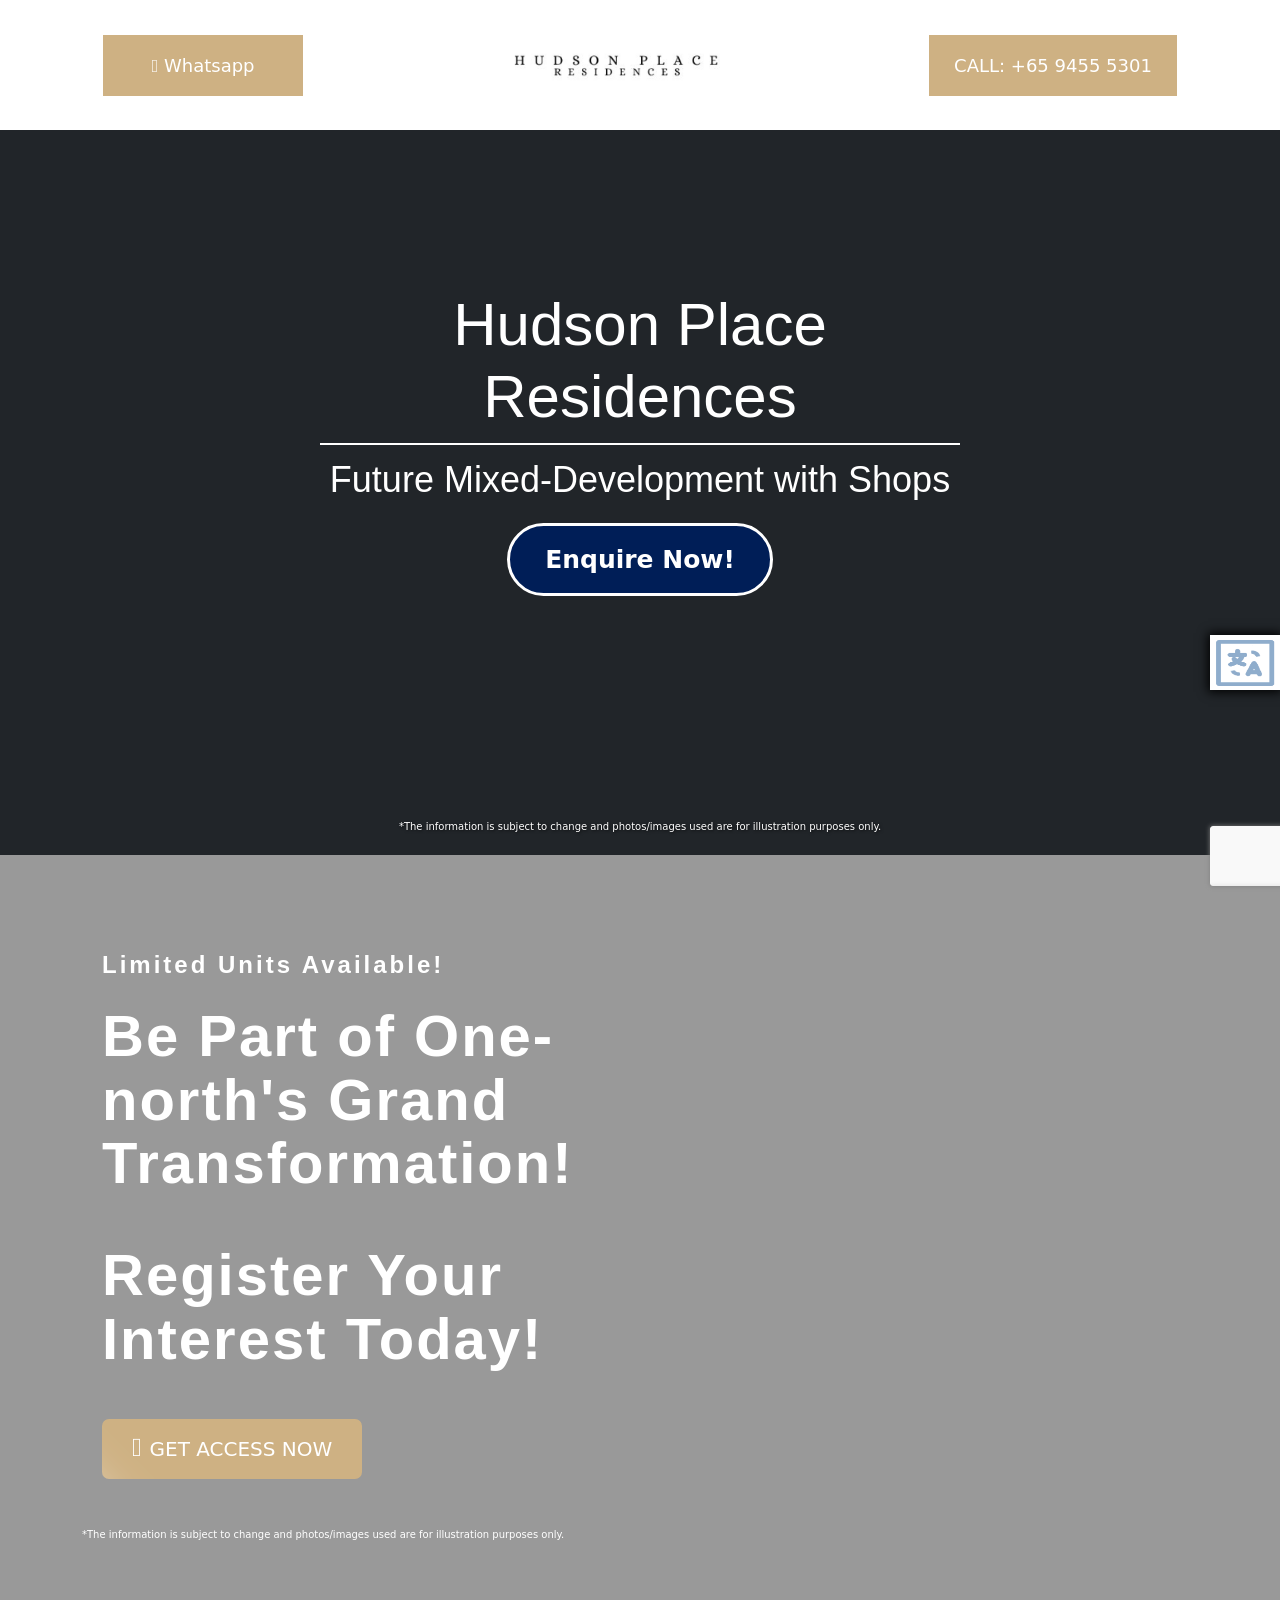
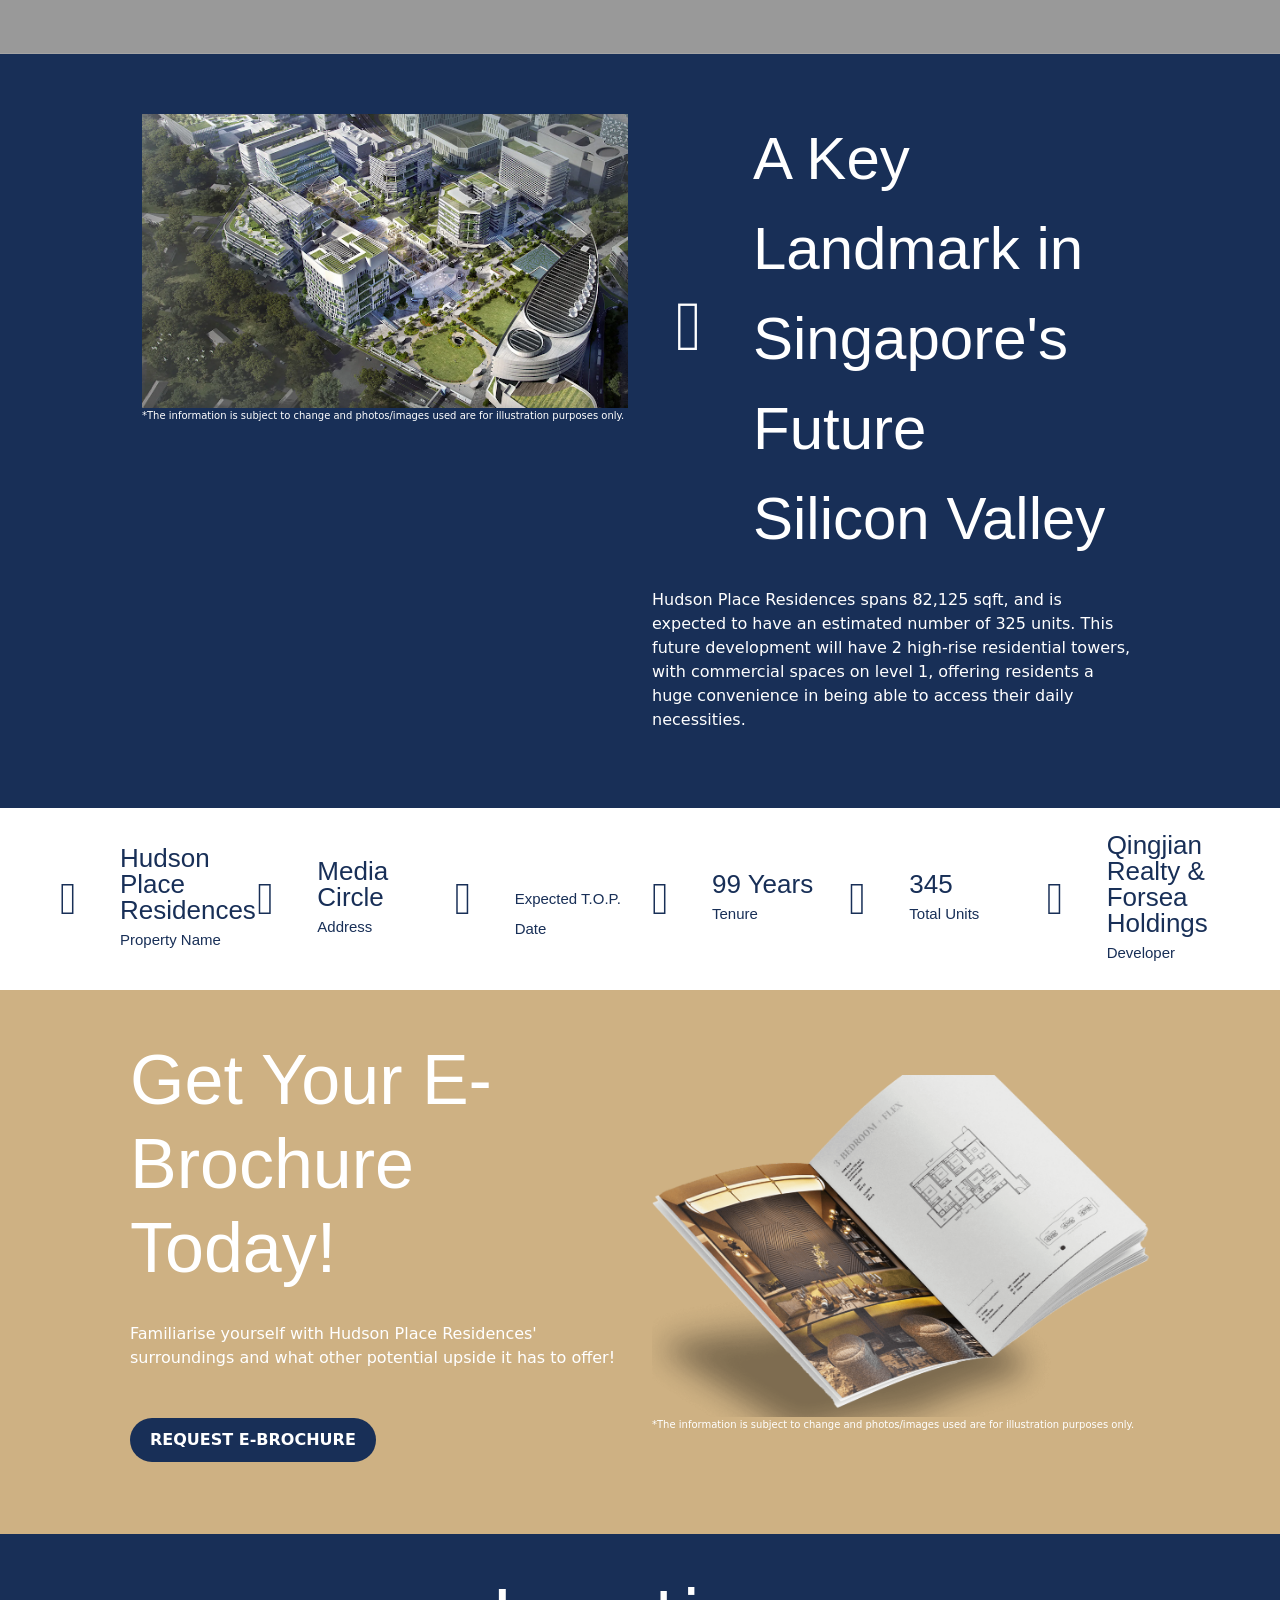
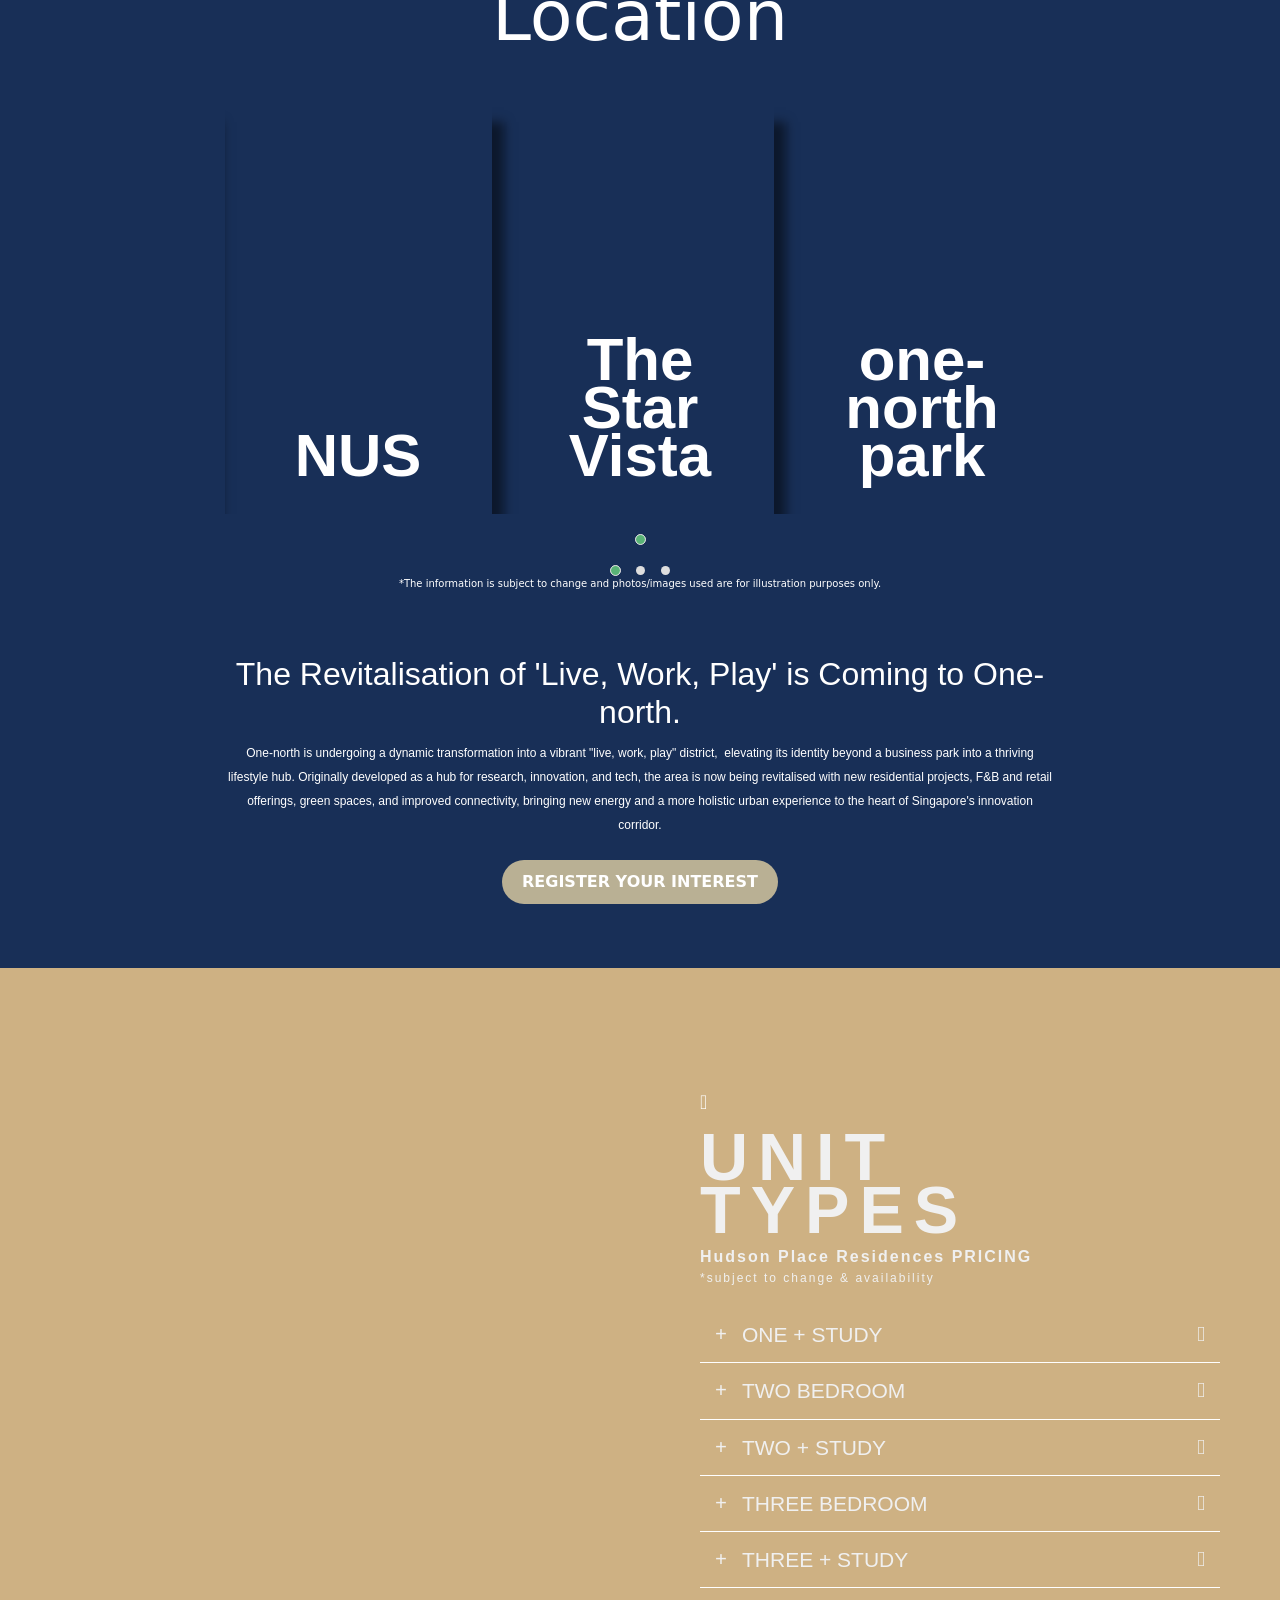
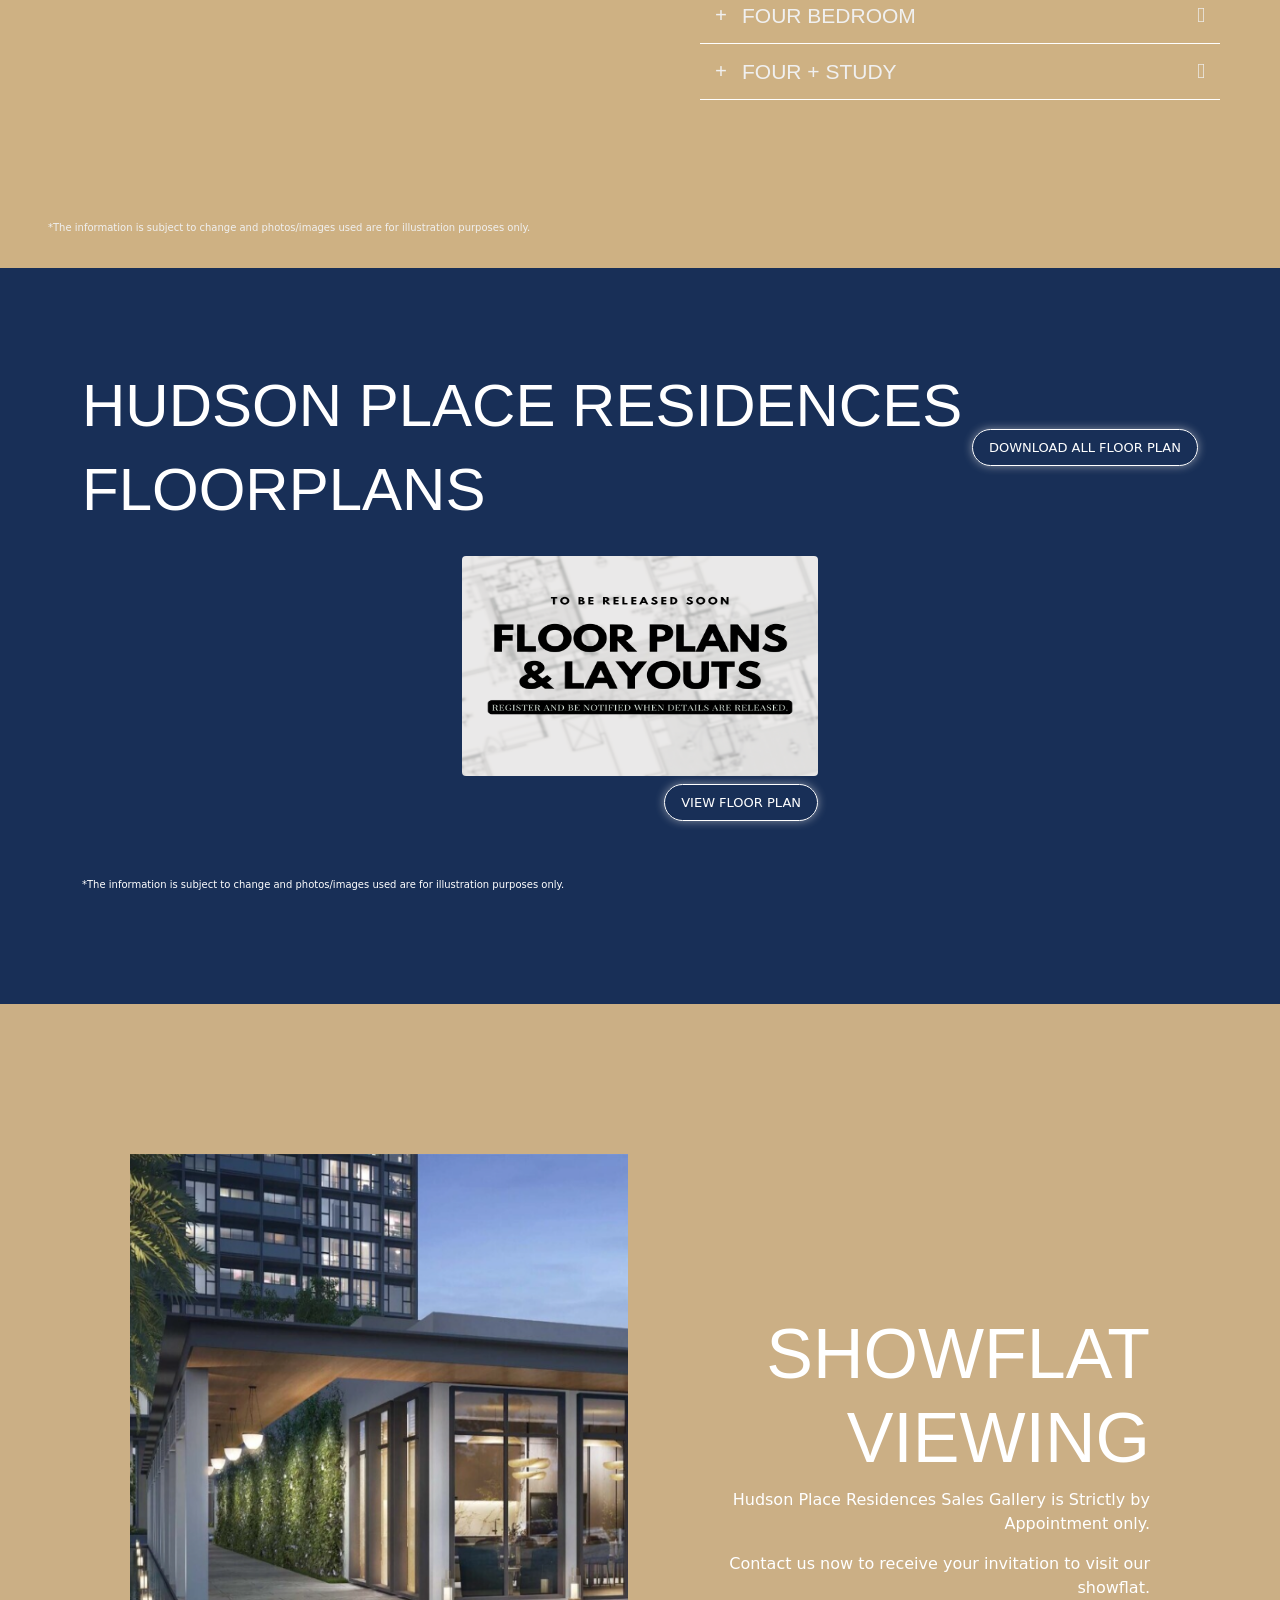
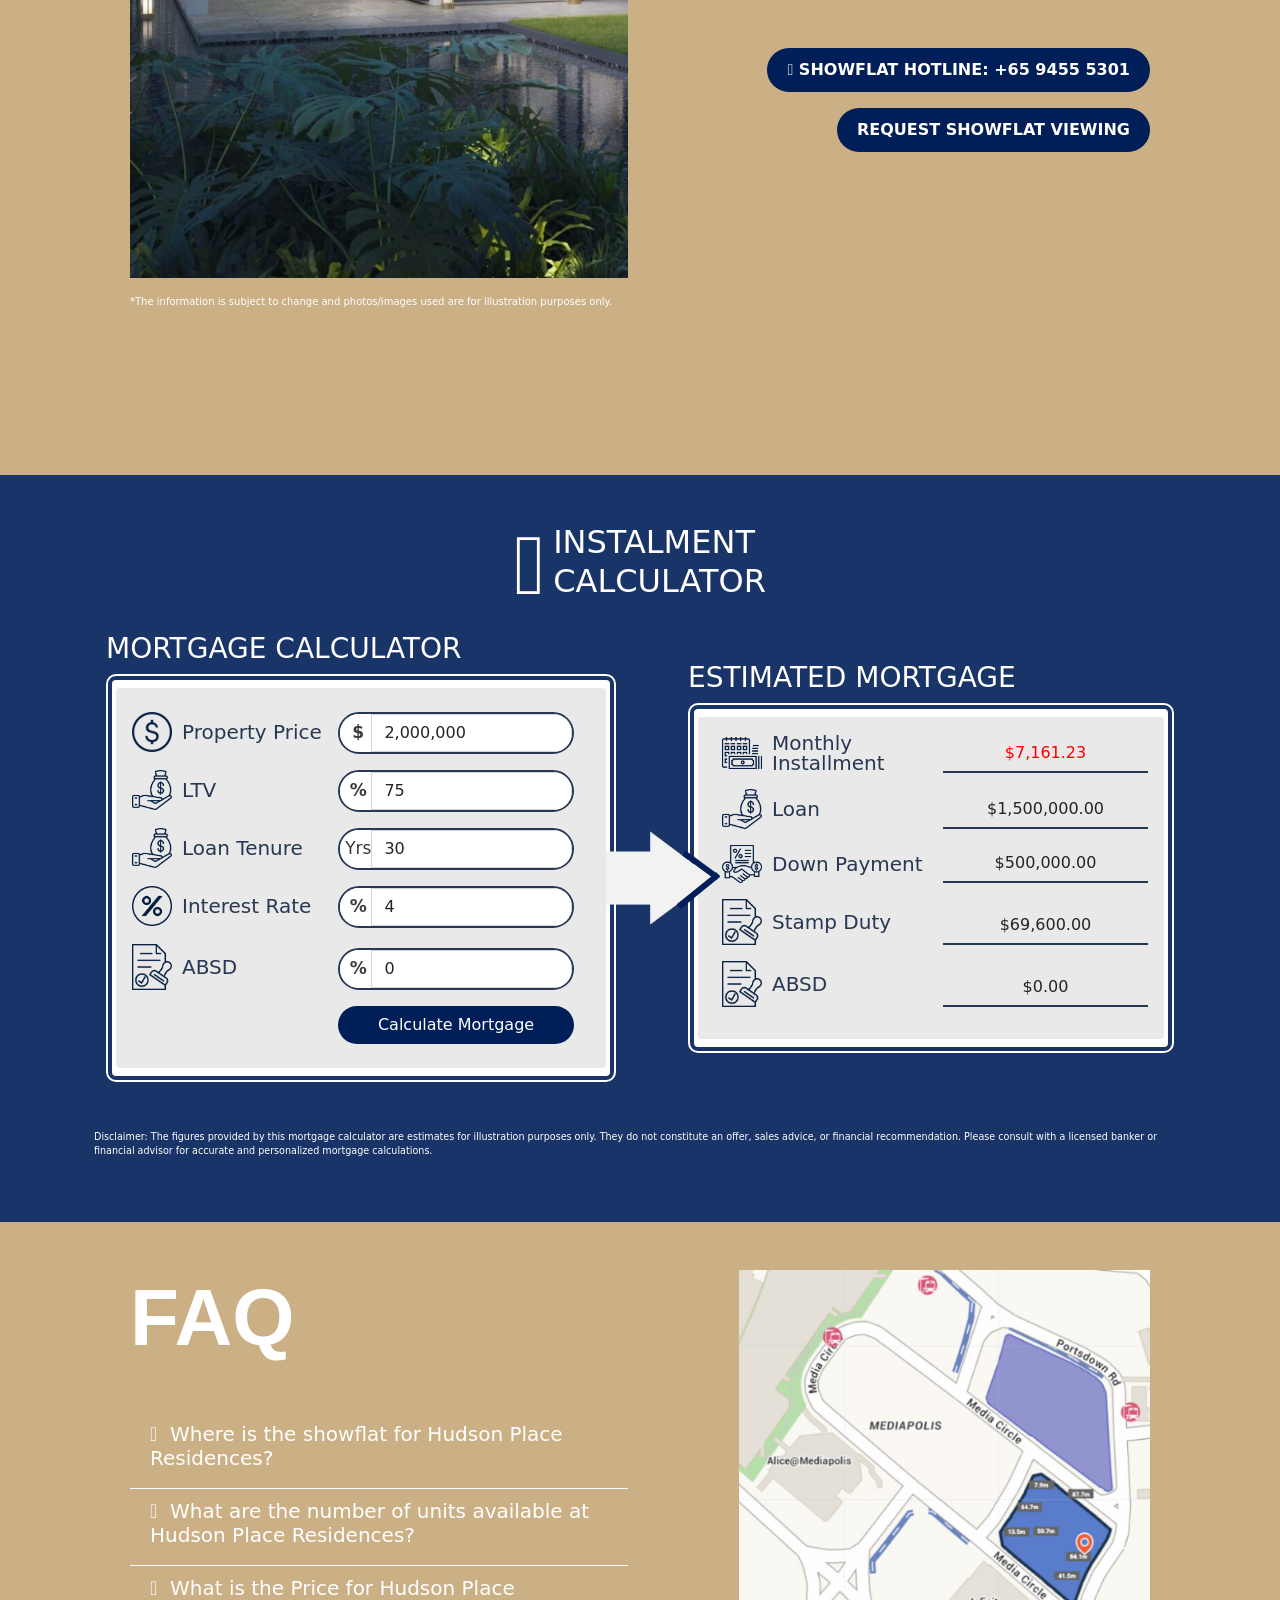
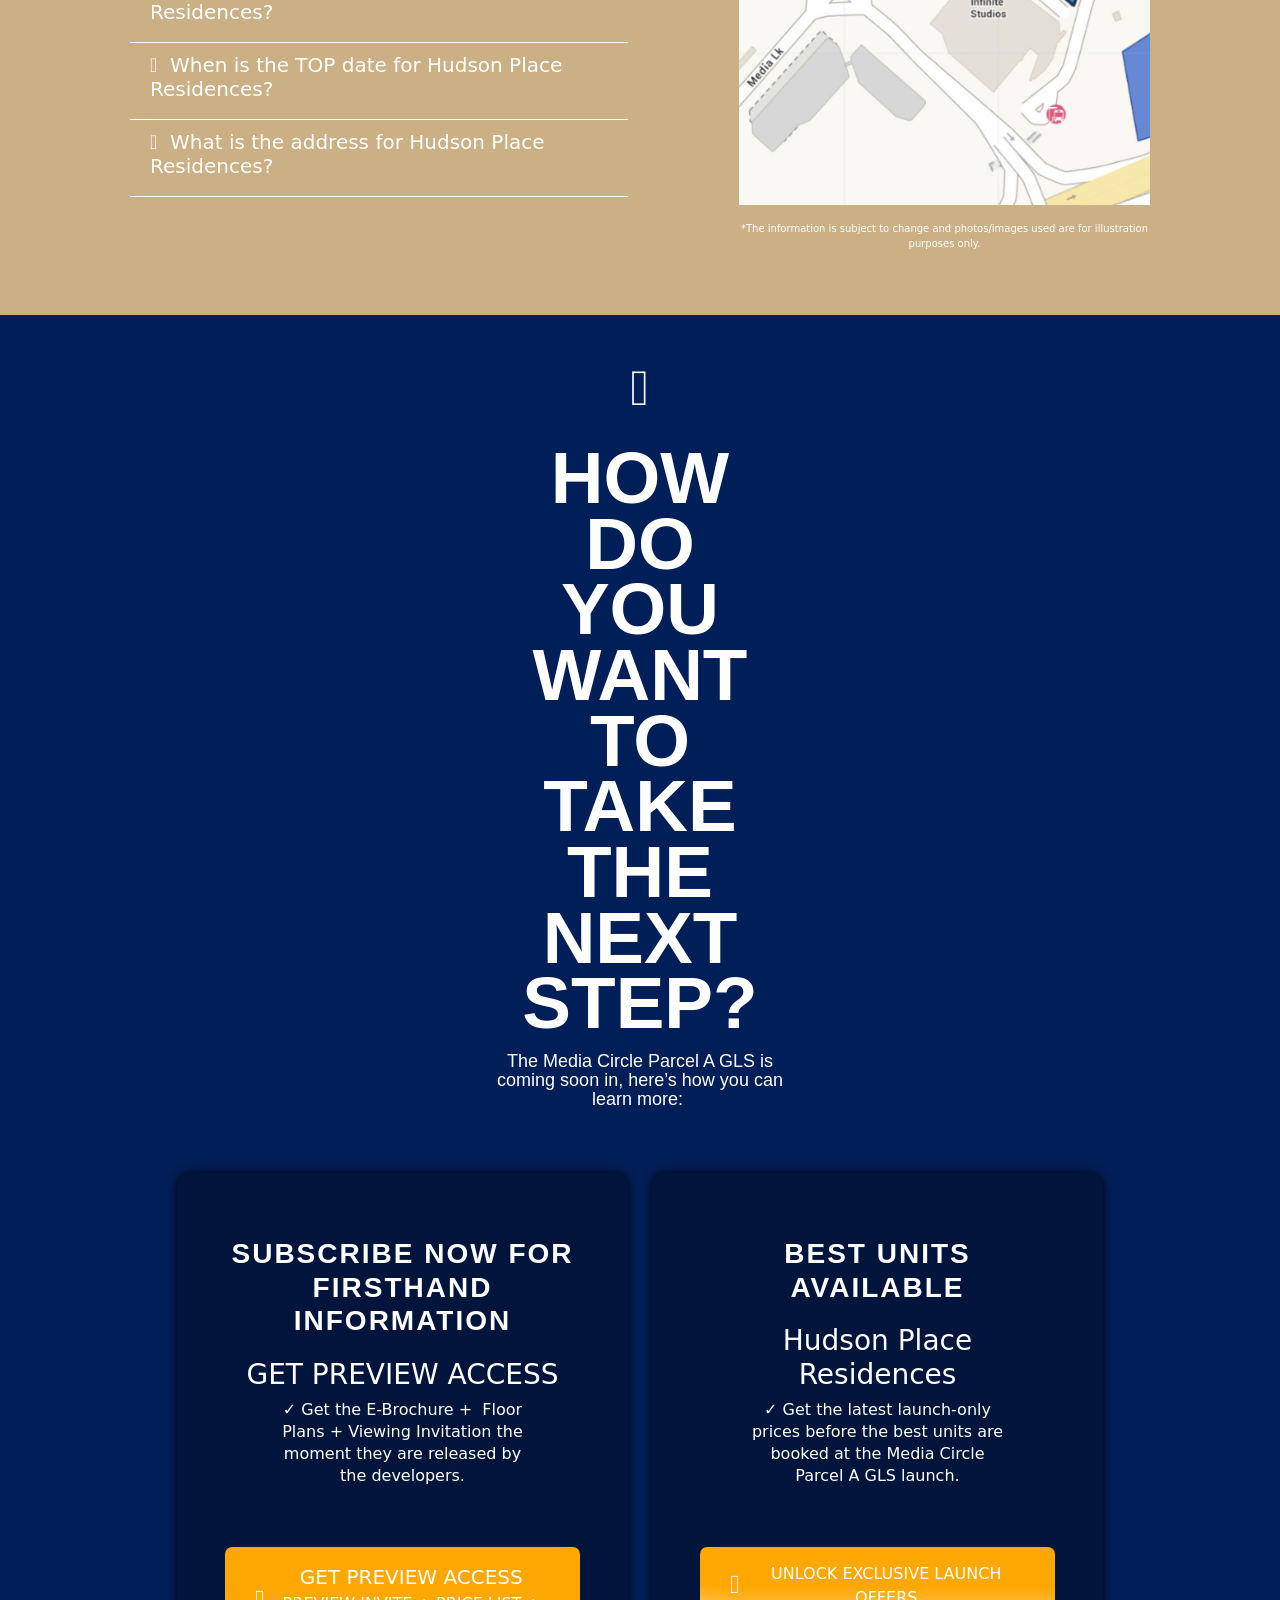
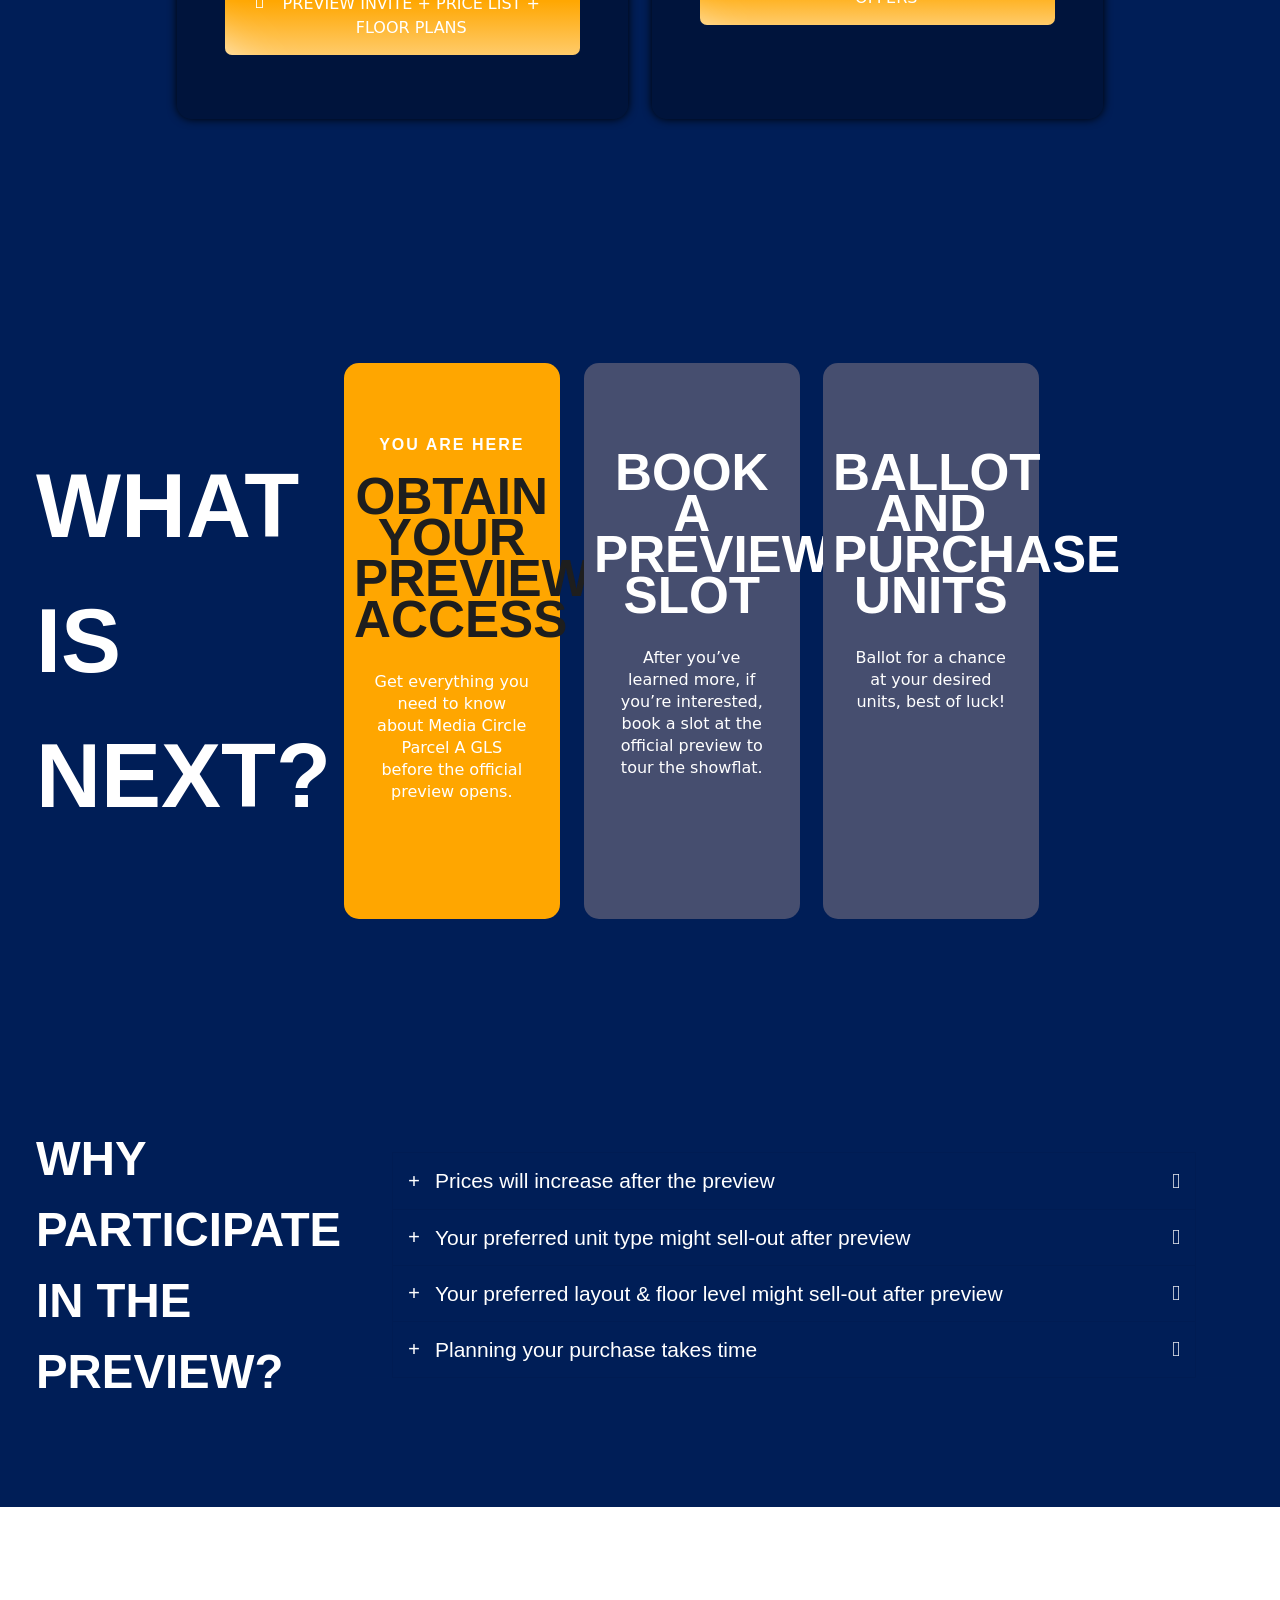
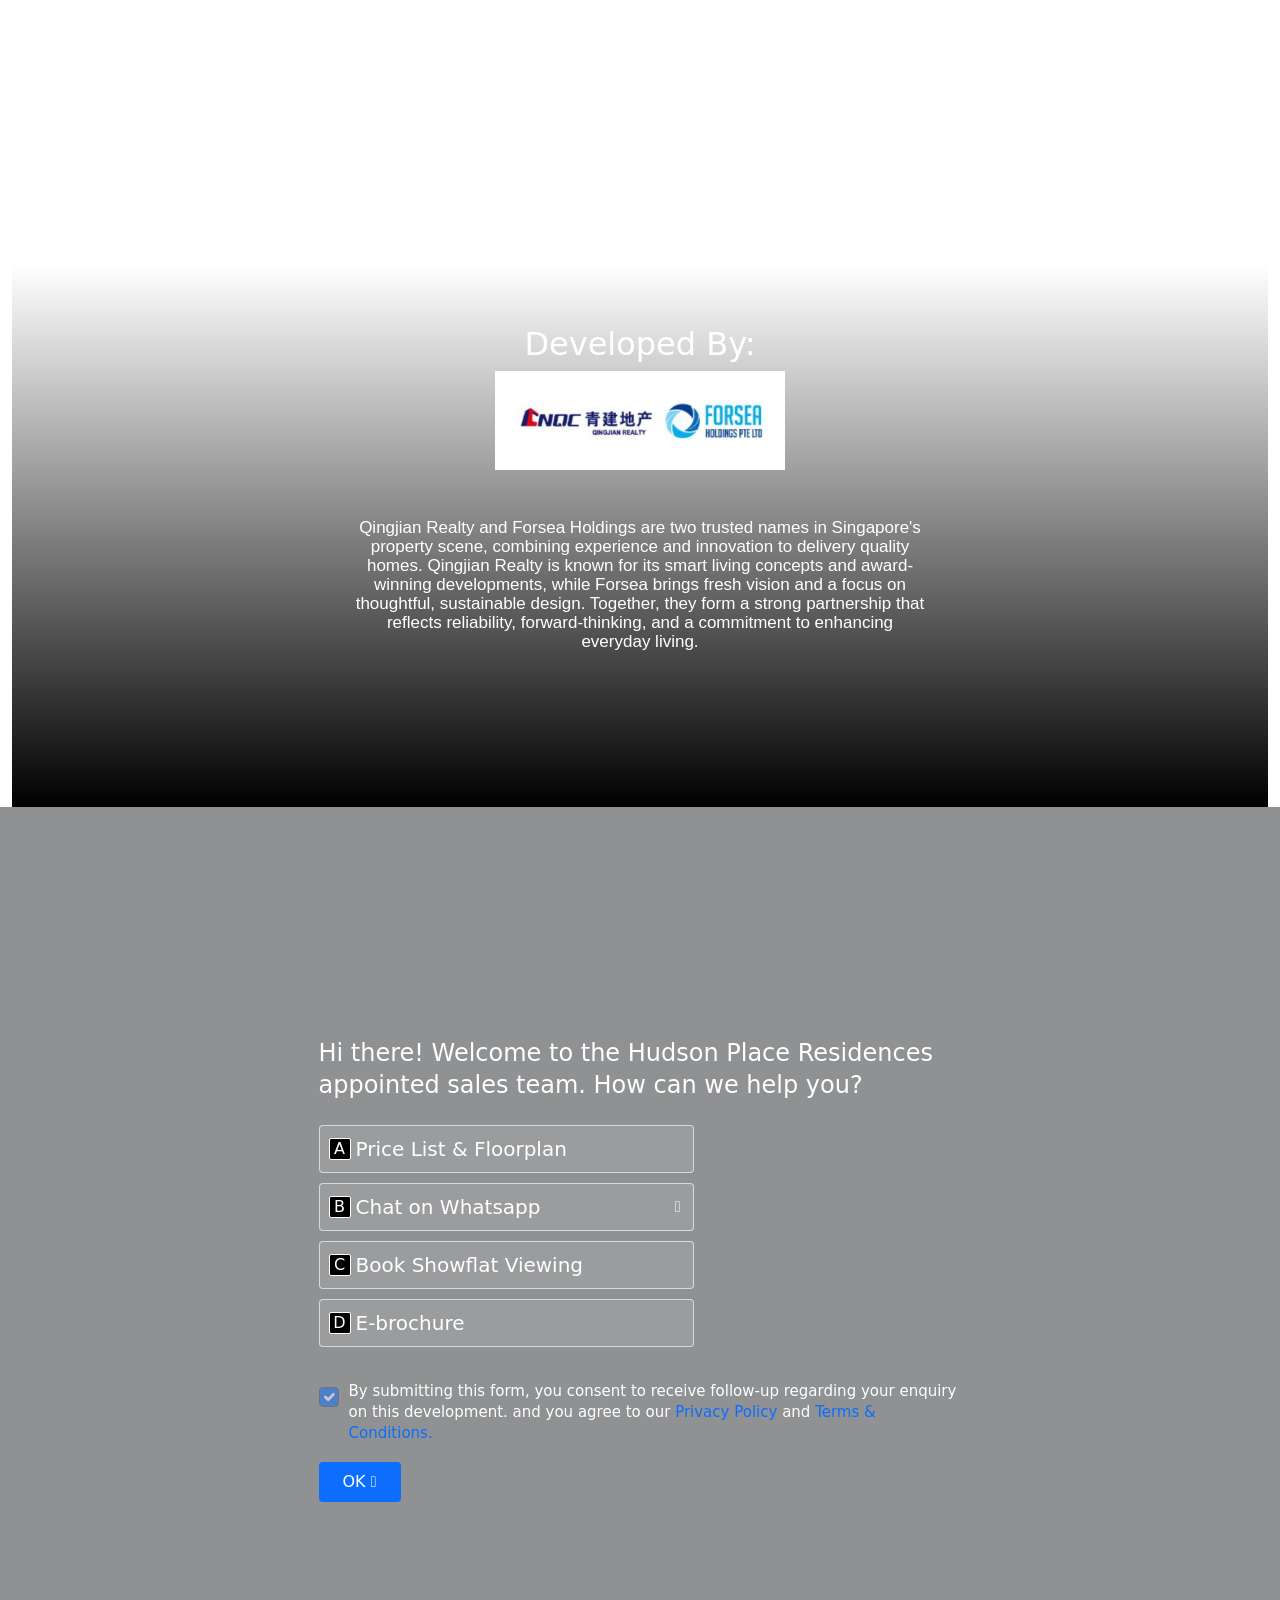
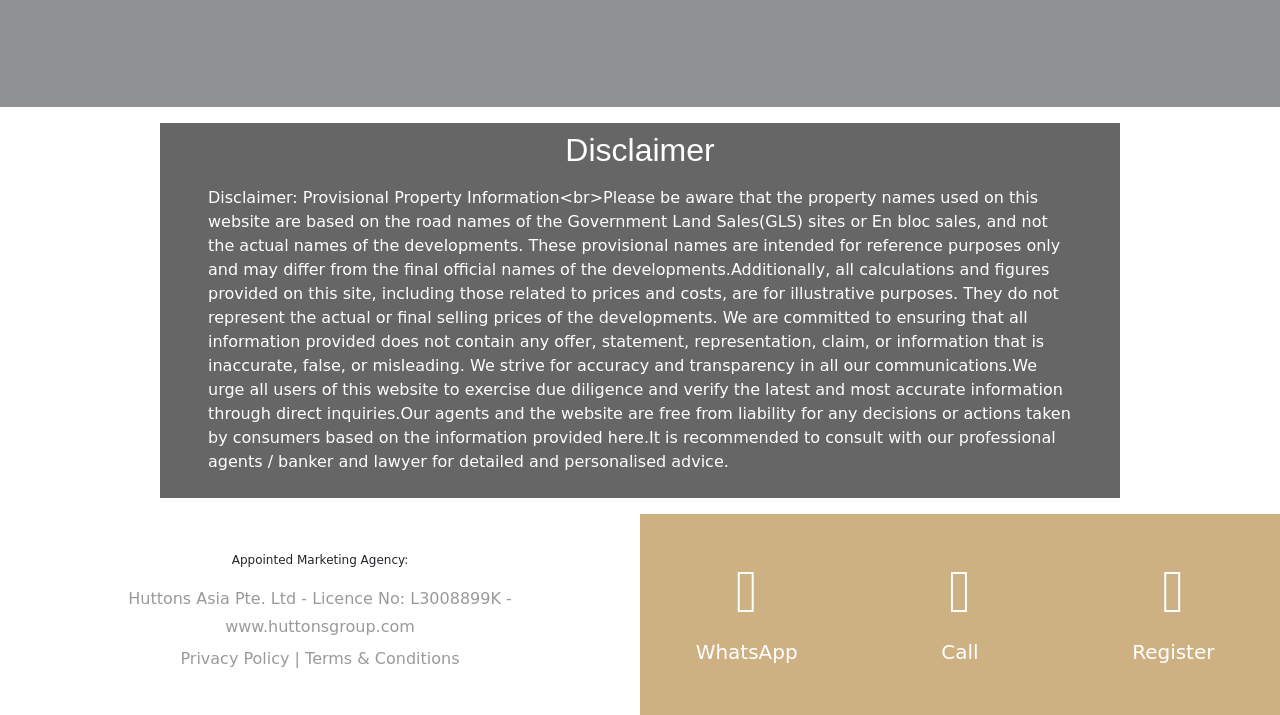
==== Hudson Place Residences.html @ 7cda7fb6 "1" ====
<!DOCTYPE html>
<html lang="en-SG" dir="ltr" style="height: 100%;"><head>
<meta http-equiv="content-type" content="text/html; charset=UTF-8">
    <meta http-equiv="X-UA-Compatible" content="IE=edge">
    <meta charset="UTF-8">
    <meta http-equiv="X-UA-Compatible" content="IE=edge">
    <meta name="viewport" content="width=device-width, initial-scale=1.0">
    <title>Hudson Place Residences</title>

        <link rel="canonical" href="https://mediacircleparcelaadmin.showflat.com.sg/">
        <link rel="alternate" hreflang="en-sg" href="https://mediacircleparcelaadmin.showflat.com.sg/">
        <link rel="alternate" hreflang="x-default" href="https://mediacircleparcelaadmin.showflat.com.sg/">

    <!-- Author — person or organization who created the content -->
    <meta name="author" content="Huttons Asia Pte Ltd">

    <!-- Publisher — organization publishing the site -->
    <meta name="publisher" content="Huttons Asia Pte Ltd">

    <!-- Copyright — ownership declaration -->
    <meta name="copyright" content="© 2026 Huttons Asia Pte Ltd. All rights reserved.">

    <!-- Generator — optional, identifies the platform -->
    <meta name="generator" content="RTD Showflat Platform">

    <meta property="og:title" content="Hudson Place Residences">
    <meta property="og:description" content="Hudson Place Residences spans 82,125 sqft, and is expected to have an estimated number of 325 units. This future development will have 2 high-rise residential towers, with commercial spaces on level 1, offering residents a huge convenience in being able to access their daily necessities. ">
    <meta property="og:url" content="https://mediacircleparcelaadmin.showflat.com.sg">
    <meta property="og:image" itemprop="image" content="https://rtdbookappointment.s3.ap-southeast-1.amazonaws.com/Bookappointment/Property/0f2c47d6-e361-4921-a274-e0db5e134248.jpg">

    <meta name="twitter:card" content="summary_large_image">
    <meta name="twitter:url" content="https://mediacircleparcelaadmin.showflat.com.sg">
    <meta name="twitter:title" content="Hudson Place Residences">
    <meta name="twitter:description" content="Hudson Place Residences spans 82,125 sqft, and is expected to have an estimated number of 325 units. This future development will have 2 high-rise residential towers, with commercial spaces on level 1, offering residents a huge convenience in being able to access their daily necessities. ">
    <meta name="twitter:image" content="https://rtdbookappointment.s3.ap-southeast-1.amazonaws.com/Bookappointment/Property/0f2c47d6-e361-4921-a274-e0db5e134248.jpg">
    <meta name="twitter:image:alt" content="Hudson Place Residences">

        <meta name="description" content="Hudson Place Residences spans 82,125 sqft, and is expected to have an estimated number of 325 units. This future development will have 2 high-rise residential towers, with commercial spaces on level 1, offering residents a huge convenience in being able to access their daily necessities. ">


    <meta name="google-site-verification">

    <!-- Preconnect hints (moved to top) -->
    <link rel="preconnect" href="https://fonts.googleapis.com/">
    <link rel="preconnect" href="https://fonts.gstatic.com/" crossorigin="">
    <link rel="preconnect" href="https://cdnjs.cloudflare.com/">

    <!-- Favicon -->
    <link rel="icon" type="image/x-icon" href="Hudson%20Place%20Residences_files/ebb63fce-d126-4a9f-a7b7-a81961a57a34.png">

    <link rel="apple-touch-icon" sizes="180x180" href="Hudson%20Place%20Residences_files/ebb63fce-d126-4a9f-a7b7-a81961a57a34.png">
    <link rel="apple-touch-icon" sizes="152x152" href="Hudson%20Place%20Residences_files/ebb63fce-d126-4a9f-a7b7-a81961a57a34.png">
    <link rel="apple-touch-icon" sizes="120x120" href="Hudson%20Place%20Residences_files/ebb63fce-d126-4a9f-a7b7-a81961a57a34.png">
    <link rel="apple-touch-icon" sizes="76x76" href="Hudson%20Place%20Residences_files/ebb63fce-d126-4a9f-a7b7-a81961a57a34.png">
    <meta name="apple-mobile-web-app-capable" content="yes">
    <meta name="apple-mobile-web-app-status-bar-style" content="default">
    <meta name="apple-mobile-web-app-title" content="Hudson Place Residences">

    <link rel="manifest" href="https://mediacircleparcelaadmin.showflat.com.sg/site.webmanifest">
    <meta name="theme-color" content="#041e42">

        <meta name="robots" content="index, follow">

    <!-- Google Fonts (external CDN — no versioning needed) -->
    <link href="Hudson%20Place%20Residences_files/css2.css" rel="stylesheet">

    <!-- Font Awesome (external CDN — no versioning needed) -->
    <link rel="stylesheet" href="Hudson%20Place%20Residences_files/font-awesome.min.css">

    <!-- CSS (versioned) -->
    <link href="Hudson%20Place%20Residences_files/tempZstyle.css" rel="stylesheet">
    <link href="Hudson%20Place%20Residences_files/MortgageCalculatorStyle.css" rel="stylesheet">
    <link href="Hudson%20Place%20Residences_files/MeetingCardsStyle.css" rel="stylesheet">
    <link href="Hudson%20Place%20Residences_files/bootstrap5.1.3.min.css" rel="stylesheet">
    <link rel="stylesheet" href="Hudson%20Place%20Residences_files/owl.css">
    <link href="Hudson%20Place%20Residences_files/Animate2020.css" rel="stylesheet">
    <link href="Hudson%20Place%20Residences_files/jquery-ui.css" rel="stylesheet">

    <link rel="stylesheet" href="Hudson%20Place%20Residences_files/showflat.print.css" media="print">

    <style>

    :root {
        --font-fallback: -apple-system, BlinkMacSystemFont, 'Segoe UI', Arial, sans-serif;
    }

    /* ── Header ── */

    .header-contact-btn a:hover {
        background-color: #ceb183;
    }

    .theme-btn-bg-color  { background-color: #ceb183 !important; }
    .theme-btn-text-color { color: #ffffff !important; }

    /* ── Scrollbar ── */

    .hide-scroll::-webkit-scrollbar { display: none; }

    /* ── Map ── */

    #map_canvas {
        position: relative;
        width: 100%;
        height: 600px;
        overflow: hidden;
        padding-top: 56.25%;
    }

    /* ── Tables ── */

    .price-list .table-responsive table {
        max-width: 100% !important;
        color: white;
    }

    .brochure-sec .table .img-responsive {
        max-width: 100%;
        height: unset !important;
    }

    .brochure-sec table th,
    .brochure-sec table td {
        color: white;
    }

    .brochure-sec .table div { overflow-x: auto; }

    .project-intro div .table { color: white !important; }

    .project-intro div .table img {
        max-width: 100% !important;
        height: unset !important;
    }

    .project-intro div .table .table { min-width: 100% !important; }

    /* ── Inputs ── */

    ::placeholder { color: #d3d3d3 !important; }

    .contact-sec input,
    .contact-sec select,
    .contact-sec textarea {
        border: none;
        min-height: 56px !important;
    }

    .contact-sec input:focus,
    .contact-sec select:focus,
    .contact-sec textarea:focus {
        outline: none;
    }

    .contact-sec textarea { max-height: 200px; }

    #contactFormModal select { min-height: 43px !important; }

    input::-webkit-outer-spin-button,
    input::-webkit-inner-spin-button {
        -webkit-appearance: none;
        margin: 0;
    }

    input[type=number] { -moz-appearance: textfield; }

    /* ── Description ── */

    .description table {
        width: unset !important;
        table-layout: fixed !important;
    }

    .description div { overflow-x: auto; }
    .description img { width: 100% !important; }

    /* ── Arrows ── */

    .rtArrow { transition-duration: 0.2s; }

    .rtUp {
        transform: rotateZ(-90deg);
        transition-duration: 0.2s;
    }

    .arrow-inner::before { background-color: rgba(0,30,87); }
    .arrow-inner::after  { background-color: rgba(0,30,87); }

    /* ── Footer / remove ── */

    .remove-footer { transform: translateY(100%); }

    /* ── Contact div ── */

    .main-contact-div { overflow-y: scroll; }
    .main-contact-div::-webkit-scrollbar { display: none; }

    /* ── Q headings ── */

    .q-headings {
        position: relative;
        font-weight: unset;
        font-size: 24px;
        line-height: 32px;
    }

    .q-headings span {
        display: none;
        position: absolute;
        top: 5px;
        font-size: 14px;
        line-height: 20px;
        left: -30px;
    }

    /* ── Chat option ── */

    .chat-option {
        display: flex;
        align-items: center;
        position: relative;
        width: 100%;
        font-weight: unset;
        font-size: 16px;
        line-height: 24px;
        padding: 10px;
        max-width: 100%;
        margin-bottom: 10px;
        border-radius: 4px;
        background-color: rgba(255, 255, 255, 0.1);
        box-shadow: rgb(255 255 255 / 60%) 0px 0px 0px 1px inset;
        transition-duration: 0.1s;
        transition-property: background-color, color, border-color, opacity, box-shadow;
        transition-timing-function: ease-out;
        cursor: pointer;
    }

    .chat-option:hover {
        background-color: rgba(255, 255, 255, 0.3);
        box-shadow: rgb(255 255 255 / 60%) 0px 0px 0px 2px inset;
    }

    .chat-option-text {
        font-weight: unset;
        font-size: 20px;
        line-height: 28px;
    }

    .chat-option .chat-opt-icons { padding-right: 5px; }

    .chat-option .chat-opt-icons span {
        display: flex;
        align-items: center;
        justify-content: center;
        background-color: black;
        border: 1px solid white;
        border-radius: 2px;
        width: 22px;
        height: 22px;
    }

    .chat-option .chat-opt-check {
        padding-right: 5px;
        position: absolute;
        right: 0;
        display: none;
    }

    .chat-option .checked { display: inline; }

    .chat-option .chat-opt-check span {
        display: flex;
        align-items: center;
        justify-content: center;
        width: 22px;
        height: 22px;
    }

    /* ── Contact form wrappers ── */

    .contact-form-name,
    .contact-form-email,
    .contact-form-unittype,
    .contact-form-number,
    .contact-form-date {
        height: 0px;
        overflow: hidden;
    }

    /* ── Contact form shared input styles ── */

    .contact-form-name input,
    .contact-form-email input,
    .contact-form-unittype input,
    .contact-form-date input,
    .contact-form-date select {
        box-sizing: border-box;
        display: block;
        width: 100%;
        font-family: inherit;
        color: rgb(255, 255, 255);
        padding: 0px 0px 8px;
        border: none;
        outline: none;
        box-shadow: none;
        font-size: 24px;
        line-height: unset;
        border-bottom: 1px solid white;
        transition: border-bottom 0.3s;
        background-color: transparent !important;
    }

    .contact-form-date select option { color: black !important; }

    .contact-form-name input:focus,
    .contact-form-email input:focus,
    .contact-form-unittype input:focus {
        border-bottom: 3px solid white;
        transition-duration: 0.3s;
    }

    /* Phone number — different width */
    .contact-form-number input {
        box-sizing: border-box;
        display: block;
        width: 60%;
        font-family: inherit;
        color: rgb(255, 255, 255);
        padding: 10px;
        border: none;
        outline: none;
        box-shadow: none;
        font-size: 24px;
        line-height: unset;
        border-bottom: 1px solid white;
        transition: border-bottom 0.3s;
        background-color: transparent !important;
    }

    /* ── Error / success ── */

    .number-error-msg {
        position: absolute;
        display: inline-block;
        left: 40%;
        top: 2px;
        background-color: rgb(247, 230, 230);
        border-radius: 3px;
        width: auto;
        color: rgb(255, 0, 0);
        min-height: 32px;
        outline: 0px;
        padding: 4px 8px;
        transition-duration: 0.2s;
    }

    .number-error-msg-default {
        height: 0px;
        overflow: hidden;
        transform: translateY(10px);
    }

    .form-success-msg { display: none; }

    .contact-thank-note {
        color: #fff;
        font-family: helvetica, var(--font-fallback);
        font-size: 18px;
        font-weight: 500;
    }

    /* ── Video ── */

    .video-cover {
        min-height: 100%;
        min-width: 100%;
        left: 50%;
        position: absolute;
        top: 50%;
        transform: translate(-50%, -50%);
    }

    /* ── Call to action ── */

    .call-to-action {
        background-image: linear-gradient(rgba(0, 0, 0, 0.4), rgba(0, 0, 0, 0.4)), url(https://rtdbookappointment.s3.ap-southeast-1.amazonaws.com/Bookappointment/Property/b6136127-c17c-4cc8-a6a9-38c9d8343158);
        background-size: cover;
        background-position: center center;
    }

    .call-to-action .title-year {
        color: #FFF8C5;
        font-size: 24px;
        font-weight: 600;
        letter-spacing: 3px;
        font-family: 'Bebas Neue', var(--font-fallback);
        padding: 0px 2px 0px 20px;
    }

    .call-to-action .heading {
        color: #FFF8C5;
        font-size: 58px;
        font-weight: 600;
        line-height: 1.1em;
        letter-spacing: 2px;
        font-family: "Bebas Neue", var(--font-fallback);
        padding: 0px 2px 0px 20px;
    }

    .call-to-action .heading-overview p {
        text-align: left;
        font-size: 18px;
        line-height: 22px;
        padding: 0px 2px 0px 20px;
    }

    /* ── Countdown ── */

    .countdown {
        list-style: none;
        margin: 0;
        padding: 0;
        display: table;
        table-layout: fixed;
        width: 100%;
    }

    .countdown-item { display: table-cell; }
    .countdown-item div { padding: 0px 2px 0px 20px; }

    .countdown-digits {
        color: #FFEAA3;
        font-family: "Bebas Neue", var(--font-fallback);
        font-weight: 400;
        font-size: 54px;
        line-height: 1;
    }

    .countdown-label {
        font-size: 18px;
        line-height: 1;
        color: #fff;
        font-family: "Cormorant Garamond", var(--font-fallback);
        font-weight: 400;
    }

    /* ── Animated button ── */

    .animated-btn {
        background-color: transparent;
        color: white;
        border-color: #01010100;
        border-radius: 7px;
        display: inline-flex;
        padding: 15px 30px;
        text-decoration: none;
        align-items: center;
        position: relative;
        overflow: hidden;
    }

    .animated-btn .button-heading {
        font-size: 20px;
        font-weight: 500;
    }

    .animated-btn:hover { color: white; }

    .animated-btn:before {
        content: '';
        position: absolute;
        height: 200px;
        width: 50px;
        background-color: #fff;
        box-shadow: 0 0 10px #fff;
        filter: blur(30px);
        animation: mymove 2.5s infinite;
        transform: rotate(-45deg) translateX(-60px);
        left: -50px;
    }

    .animated-btn span i { font-size: 26px; }

    @keyframes mymove {
        from { transform: rotate(-45deg) translateX(-60px); }
        to   { transform: rotate(-45deg) translate(500px, 350px); }
    }

    /* ── Preview sections ── */

    .preview-heading {
        color: #ffffff;
        font-family: "Bebas Neue", var(--font-fallback);
        font-size: 73px;
        line-height: .9em;
        font-weight: 600;
    }

    .preview-heading-overview {
        text-align: center;
        color: #ffffff;
        font-size: 18px;
        line-height: 19px;
        font-weight: 400;
        font-family: Arial, var(--font-fallback);
    }

    .preview-access { padding-bottom: 140px; }

    .preview-access .access-card {
        border-radius: 15px;
        text-align: center;
        background-image: linear-gradient(rgba(0, 0, 0, 0.3), rgba(0, 0, 0, 0.3)), url("https://rtdbookappointment.s3.ap-southeast-1.amazonaws.com/Bookappointment/Property/e5c3473a-cb26-43ec-b2cf-53a8ed5f3dde");
        background-size: cover;
        background-repeat: no-repeat;
        box-shadow: 0 0 10px 0 #000;
        height: 100%;
    }

    .preview-access .access-card .heading {
        color: #131313;
        font-weight: 600;
        letter-spacing: 2px;
        font-family: "Bebas Neue", var(--font-fallback);
        margin-bottom: 20px;
    }

    .preview-access .access-card .main-heading h1 {
        color: #0c0c0c;
        font-family: "Bebas Neue", var(--font-fallback);
        font-size: 5vw;
        line-height: .9em;
        margin-bottom: 20px;
        font-weight: 600;
    }

    .preview-access .access-card .main-heading-overview {
        text-align: center;
        color: #1b1b1b;
        line-height: 22px;
        margin-bottom: 60px;
        font-weight: 400;
    }

    .animated-transparent-btn {
        background: none;
        background-color: transparent;
        border: 1px solid black;
    }

    .preview-next { padding: 104px 32px; }

    .preview-next .main-heading {
        color: #ffffff;
        font-family: "Bebas Neue", var(--font-fallback);
        font-size: 90px;
        font-weight: 600;
    }

    .preview-next .next-card {
        text-align: center;
        border-radius: 15px;
        padding: 70px 10px 100px;
        height: 100%;
    }

    .preview-next .next-card .heading {
        color: #fff;
        font-weight: 600;
        letter-spacing: 2px;
        font-family: 'Roboto', var(--font-fallback);
        padding: 0px 20px;
    }

    .preview-next .next-card .main-heading {
        color: #1e1e1e;
        font-family: "Bebas Neue", var(--font-fallback);
        font-size: 4vw;
        font-weight: 600;
        line-height: .8em;
        margin-top: 20px;
        margin-bottom: 30px;
    }

    .preview-next .next-card .main-heading-overview {
        text-align: center;
        color: #fff;
        line-height: 22px;
        padding: 0px 20px;
    }

    .preview-faq { padding: 100px 32px; }

    .preview-faq .main-heading {
        color: #ffffff;
        font-family: "Bebas Neue", var(--font-fallback);
        font-size: 3.7vw;
        font-weight: 600;
    }

    .preview-faq .faqq-question { border: 1px solid rgba(0, 0, 0, 0.05); }
    .preview-faq .faqq-question:not(:last-child) { border-bottom: none; }

    .preview-faq .faqq-question h5,
    .unit-type-new .faqq-question h5 {
        font-family: 'Roboto', var(--font-fallback);
        display: flex;
        align-items: center;
        gap: 15px;
        font-size: 21px;
        cursor: pointer;
        padding: 15px;
        transition-duration: 0.4s;
    }

    .preview-faq .faqq-question h5 .angle-icons,
    .unit-type-new .faqq-question h5 .angle-icons { margin-left: auto; }

    .unit-type-new .faqq-question h5 { border-bottom: 1px solid white; }
    .unit-type-new .faqq-question h5:hover { color: #e6c6a9; }

    .preview-faq .answerr,
    .unit-type-new .answerr {
        font-family: 'Roboto', var(--font-fallback);
        display: none;
        padding: 15px;
        font-size: 1rem;
        line-height: 1.7;
    }

    .hover-white:hover {
        background-color: white;
        color: black;
        border-color: white;
        transition-duration: 0.4s;
    }

    .border-orange { border: 1px solid #ffa600 !important; }
    .bg-orange { background-color: #ffa600; }

    /* ── Developer section ── */

    .developer .developer-container {
        background-attachment: fixed;
        background-size: auto 100%;
        position: relative;
        min-height: 100vh;
        display: flex;
        align-items: end;
    }

    .developer .developer-container .developer-container-content .developer-container-content-logo img {
        width: 50%;
    }

    .developer .developer-container .developer-overview {
        text-align: center;
        color: #ECECEC;
        font-size: 17px;
        line-height: 19px;
        font-weight: 500;
        font-family: 'Roboto', var(--font-fallback);
        margin-bottom: 20px;
        padding-bottom: 100px;
    }

    .developer .developer-container .img-gallery { text-align: center !important; }
    .developer .developer-container .img-gallery img { width: 100%; max-width: 300px; }

    /* ── Unit type new ── */

    .unit-type-new { color: white; }

    .unit-type-new .unit-type-icon {
        width: 1em;
        height: 1em;
        position: relative;
        display: block;
        font-size: 20px;
    }

    .unit-type-new .main-heading {
        color: #f0f0f0;
        font-family: "Bebas Neue", var(--font-fallback);
        font-size: 5.2vw;
        font-weight: 600;
        line-height: .8em;
        letter-spacing: 10px;
    }

    .unit-type-new .main-heading-overview {
        font-weight: 600;
        letter-spacing: 2px;
        font-family: 'Bebas Neue', var(--font-fallback);
        margin-bottom: 20px;
    }

    /* ── Location carousel ── */

    .location-carousel .img-holder {
        box-shadow: 12px 16px 10px 0px rgba(0, 0, 0, 0.5);
    }

    .location-carousel .location-carousel-slide {
        height: 400px;
        position: relative;
        background-size: cover;
        background-position: center center;
    }

    .location-carousel .location-carousel-slide .slide-content {
        position: absolute;
        bottom: 0;
        width: 100%;
        padding: 0px 10px 10px;
    }

    .location-carousel .location-carousel-slide .slide-content .content-heading {
        font-size: 60px;
        color: white;
        font-weight: 600;
        font-family: 'Bebas Neue', var(--font-fallback);
        line-height: 0.8em;
        text-align: center;
    }

    .location-carousel .location-carousel-slide .slide-content .number {
        position: absolute;
        top: 0;
        left: 15px;
        display: flex;
        align-items: center;
        justify-content: center;
        min-height: 60px;
        min-width: 60px;
        border-radius: 50%;
        font-size: 40px;
        font-weight: 600;
        color: black;
        background-color: #ffdd5e;
        font-family: 'Bebas Neue', var(--font-fallback);
        line-height: 0.8em;
    }

    /* ── Floor plans / UI ── */

    .floor_plans_sec .sec-heading {
        color: #83a17e;
        font-family: 'Bebas Neue', var(--font-fallback);
        font-size: 60px;
        font-weight: 200;
        text-transform: uppercase;
        font-style: normal;
        text-decoration: none;
        line-height: 1.4em;
    }

    .cardheading-style2 {
        font-size: 20px;
        font-weight: 400;
        text-transform: uppercase;
        font-style: normal;
        text-decoration: none;
        line-height: 1.5em;
    }

    .btn-shadow-style1 {
        box-shadow: 0px 0px 10px 0px rgba(255, 249, 241, 0.48);
        text-transform: uppercase;
        font-size: 13px;
        border: 1px solid white;
        font-weight: 500;
    }

    .image_curve {
        border-top-left-radius: 600px;
        border-top-right-radius: 600px;
    }

    /* ── Animations ── */

    .shake { animation: shake 0.5s; }

    @keyframes shake {
        10%, 90% { transform: translate3d(-1px, 0, 0); }
        20%, 80% { transform: translate3d(2px, 0, 0); }
        30%, 50%, 70% { transform: translate3d(-4px, 0, 0); }
        40%, 60% { transform: translate3d(4px, 0, 0); }
    }

    /* ── Owl carousel dots ── */

    .owl-carousel.owl-dot-style1 .owl-stage-outer {
        position: relative;
        display: block;
        padding-top: 0px;
    }

    .owl-carousel.owl-dot-style1 .owl-dots {
        position: relative;
        text-align: center;
        line-height: 0;
        margin-top: 20px !important;
        display: block;
    }

    .owl-carousel.owl-dot-style1 .owl-dots .owl-dot {
        position: relative;
        display: inline-block;
        border: 1px solid transparent;
        background: transparent;
        margin: 0px 7px;
        padding: 5px;
        border-radius: 50%;
        transition: all 100ms linear;
        transition-delay: 0.1s;
    }

    .owl-carousel.owl-dot-style1 .owl-dots .owl-dot span {
        display: block;
        width: 9px;
        height: 9px;
        background: #dedede;
        margin: 0px !important;
        border-radius: 50%;
        transition: all 100ms linear;
        transition-delay: 0.1s;
    }

    .owl-carousel.owl-dot-style1 .owl-dots .owl-dot.active {
        border: 1px solid #dedede;
        background: #ffffff;
    }

    .owl-carousel.owl-dot-style1 .owl-dots .owl-dot.active span {
        background: #59b376;
    }

    /* ── Google Translate ── */

    .goog-te-banner-frame { display: none; }

    .goog-te-gadget-icon {
        background-image: url('https://translate.google.com/intl/en_ALL/images/2x_googlelogo_normal_dark.png');
    }

    .goog-te-menu-value { font-size: 16px; }

    .goog-te-menu2 {
        background-color: #fff;
        border: 1px solid #ccc;
        box-shadow: 0 1px 3px rgba(0, 0, 0, 0.1);
        padding: 8px;
    }

    .goog-te-menu2-item div {
        border-radius: 4px;
        padding: 6px;
    }

    .VIpgJd-ZVi9od-ORHb-OEVmcd { display: none !important; }
    .goog-te-gadget { font-size: 0px !important; }
    .goog-te-gadget span { display: none; }
    .goog-te-gadget > * { font-size: 16px !important; }

    .google-translation-container {
        position: fixed;
        width: 70px;
        height: 55px;
        bottom: 210px;
        right: 0px;
        background-color: #fff;
        box-shadow: 0px 0px 10px 2px #000;
        z-index: 50000;
    }

    #toggle-translate { filter: brightness(0.8); }

    #google_translate_element {
        transition: transform 1.5s ease;
        transform: translate(-130px, 20%);
    }

    .google_translate_element-animation {
        transform: translate(200px, 20%) !important;
    }

    #google_translate_element .goog-te-gadget div select {
        background-color: rgba(255, 255, 255, 0.5);
        font-weight: 600;
        padding: 5px !important;
        font-size: 15px !important;
    }

    #google_translate_element .goog-te-gadget div select option {
        background-color: rgba(255, 255, 255, 0.5);
        font-weight: 600;
    }

    /* ── Slider ── */

    .slider-disclaimer {
        font-size: 10px;
        bottom: 5px !important;
        padding: 0 10px;
    }

    .header-sliderr-btn { margin-bottom: 30px; }


    /* ════════════════════════════════
       MEDIA QUERIES
       Breakpoint scale:
         Desktop    : > 1024px        (base styles)
         Tablet L   : 769px – 1024px  ← NEW
         Tablet P   : 577px – 768px   ← NEW
         Mobile     : ≤ 576px
       ════════════════════════════════ */

    /* ── Desktop wide helper ── */
    @media (min-width: 992px) and (max-width: 1201px) {
        .fact-icon {
            font-size: 50px;
            padding: 0px !important;
        }
    }

    @media (min-width: 767px) {
        .mt-130-desk { margin-top: 130px; }
    }

    /* ── Tablet Landscape: 769px – 1024px ── */
    @media (min-width: 769px) and (max-width: 1024px) {

        /* Floor plans — step from 60px desktop toward 40px mobile */
        .floor_plans_sec .sec-heading {
            font-size: 50px;
            line-height: 1.3em;
        }

        /* Map canvas */
        #map_canvas {
            height: 420px;
        }

        /* Call to action */
        .call-to-action .title-year {
            font-size: 22px;
            letter-spacing: 2px;
        }

        .call-to-action .heading {
            font-size: 46px;
        }

        .call-to-action .heading-overview p {
            font-size: 16px;
        }

        /* Countdown */
        .countdown-digits {
            font-size: 42px;
        }

        .countdown-label {
            font-size: 15px;
        }

        /* Preview sections */
        .preview-heading {
            font-size: 58px;
        }

        .preview-access { padding-bottom: 100px; }

        .preview-next { padding: 80px 24px; }

        .preview-next .main-heading {
            font-size: 70px;
        }

        .preview-next .next-card {
            padding: 50px 10px 70px;
        }

        .preview-faq {
            padding: 80px 24px;
        }

        .preview-faq .main-heading {
            font-size: 4.5vw;
        }

        .preview-faq .faqq-question h5,
        .unit-type-new .faqq-question h5 {
            font-size: 18px;
        }

        /* Contact form inputs */
        .contact-form-name input,
        .contact-form-email input,
        .contact-form-unittype input,
        .contact-form-date input,
        .contact-form-date select,
        .contact-form-number input {
            font-size: 20px;
        }

        /* Q headings */
        .q-headings {
            font-size: 20px;
            line-height: 28px;
        }

        /* Chat option */
        .chat-option-text {
            font-size: 18px;
        }

        /* Card heading */
        .cardheading-style2 {
            font-size: 18px;
        }

        /* Location carousel */
        .location-carousel .location-carousel-slide {
            height: 320px;
        }

        .location-carousel .location-carousel-slide .slide-content .content-heading {
            font-size: 48px;
        }

        /* Unit type */
        .unit-type-new .main-heading {
            font-size: 4.2vw;
            letter-spacing: 6px;
        }

        /* Developer — fixed bg attachment breaks on many tablet browsers */
        .developer .developer-container {
            background-attachment: scroll;
        }

        /* Animated button */
        .animated-btn .button-heading {
            font-size: 17px;
        }

        /* Google translate */
        .google-translation-container {
            bottom: 160px;
        }

        /* Section headings */
        .b-sec-title { font-size: 50px; }

        /* Access card h1 */
        .preview-access .access-card .main-heading h1 {
            font-size: 4vw;
        }
    }

    /* ── Tablet Portrait: 577px – 768px ── */
    @media (min-width: 577px) and (max-width: 768px) {

        /* Floor plans */
        .floor_plans_sec .sec-heading {
            font-size: 40px;
            line-height: 1.1em;
            text-align: center;
            width: 100%;
        }

        /* Map canvas */
        #map_canvas {
            height: 320px;
        }

        /* Call to action */
        .call-to-action .title-year {
            font-size: 20px;
            letter-spacing: 2px;
        }

        .call-to-action .heading {
            font-size: 36px;
        }

        /* Countdown */
        .countdown-digits {
            font-size: 34px;
        }

        .countdown-label {
            font-size: 13px;
        }

        /* Preview sections */
        .preview-heading {
            font-size: 44px;
            padding: 0 16px;
        }

        .preview-heading-overview {
            padding: 0 16px;
        }

        .preview-access { padding-bottom: 70px; }

        .preview-access .access-card {
            height: auto;
            margin-bottom: 40px;
            padding: 30px 30px 20px;
        }

        .preview-access .access-card .heading {
            font-size: 10px;
            margin-bottom: 8px;
        }

        .preview-access .access-card .main-heading h1 {
            font-size: 42px;
        }

        .preview-access .access-card .main-heading-overview {
            font-size: 14px;
        }

        .preview-next { padding: 65px 16px; }

        .preview-next .main-heading {
            font-size: 55px;
            text-align: center;
            line-height: .8em;
            padding-bottom: 24px;
        }

        .preview-next .next-card {
            margin-bottom: 24px;
            height: auto;
            padding: 24px 10px;
        }

        .preview-next .next-card .main-heading {
            font-size: 36px;
            text-align: start;
            margin: 0 0 10px;
            padding: 0 16px;
        }

        .preview-next .next-card .main-heading-overview {
            text-align: left;
        }

        .preview-faq { padding: 65px 16px; }

        .preview-faq .main-heading {
            font-size: 52px;
            line-height: .85em;
            text-align: center;
            margin-bottom: 24px;
        }

        .preview-faq .faqq-question h5,
        .unit-type-new .faqq-question h5 {
            font-size: 16px;
        }

        .preview-faq .answerr,
        .unit-type-new .answerr {
            font-size: 15px;
        }

        /* Contact form inputs */
        .contact-form-name input,
        .contact-form-email input,
        .contact-form-unittype input,
        .contact-form-date input,
        .contact-form-date select,
        .contact-form-number input {
            font-size: 18px;
        }

        /* Q headings */
        .q-headings {
            font-size: 18px;
            line-height: 26px;
        }

        /* Chat option */
        .chat-option {
            font-size: 15px;
        }

        .chat-option-text {
            font-size: 17px;
        }

        /* Card heading */
        .cardheading-style2 {
            font-size: 16px;
        }

        /* Small text */
        .small-mobile-text {
            font-size: 0.75rem;
        }

        /* Register button */
        .register-btn-2 {
            font-size: 16px;
        }

        /* Animated button */
        .animated-btn {
            padding: 12px 22px;
        }

        .animated-btn .button-heading {
            font-size: 16px;
        }

        /* Location carousel */
        .location-carousel .location-carousel-slide {
            height: 300px;
        }

        .location-carousel .location-carousel-slide .slide-content .content-heading {
            font-size: 42px;
        }

        .location-carousel .img-holder {
            box-shadow: none;
        }

        /* Unit type */
        .unit-type-new .main-heading {
            font-size: 3.9em;
            letter-spacing: 5px;
        }

        .unit-type-new .main-heading-overview {
            font-size: 13px;
        }

        /* Developer */
        .developer .developer-container {
            background-attachment: scroll;
        }

        .developer .developer-container .developer-container-content .developer-container-content-logo img {
            width: 60%;
        }

        /* Google translate */
        .google-translation-container {
            bottom: 130px;
        }

        /* Dream content */
        #dreamcontent img {
            width: 92% !important;
            height: auto !important;
            max-height: 90vh !important;
        }

        /* Section headings */
        .b-sec-title { font-size: 44px !important; }
        .showflat h1 { font-size: 44px !important; }
        .location-map h1 { font-size: 44px !important; }

        /* Button box */
        .button-box { text-align: center; }
    }

    /* ── Mobile: ≤ 576px ── */
    @media (max-width: 576px) {

        .small-mobile-text { font-size: 0.7rem; }

        /* Call to action */
        .call-to-action .title-year { font-size: 20px; }
        .call-to-action .heading { font-size: 34px; }

        /* Countdown */
        .countdown-digits { font-size: 32px; }
        .countdown-label { font-size: 12px; }

        .button-box { text-align: center; }

        /* Preview access */
        .preview-access .access-card {
            background-image: linear-gradient(rgba(0, 0, 0, 0.3), rgba(0, 0, 0, 0.3)), url("https://rtdbookappointment.s3.ap-southeast-1.amazonaws.com/Bookappointment/Property/e5c3473a-cb26-43ec-b2cf-53a8ed5f3dde");
            height: auto;
            margin-bottom: 50px;
            padding: 35px 40px 25px;
        }

        .preview-access .access-card .heading {
            font-size: 10px;
            margin-bottom: 8px;
        }

        .preview-access .access-card .main-heading h1 { font-size: 50px; }
        .preview-access .access-card .main-heading-overview { font-size: 14px; }

        .animated-btn .button-heading { font-size: 15px; }
        .animated-btn .button-heading-overview { font-size: 7px; }

        .preview-access { padding-bottom: 64px; }

        .preview-heading {
            font-size: 40px;
            padding: 0px 20px;
        }

        .preview-heading-overview { padding: 0px 20px; }

        .preview-next { padding: 61px 12px 64px !important; }

        .preview-next .next-card {
            margin-bottom: 30px;
            height: auto;
            padding: 20px 10px;
        }

        .preview-next .main-heading {
            font-size: 50px;
            line-height: .8em;
            text-align: center;
            padding-bottom: 30px;
        }

        .preview-next .next-card .heading {
            text-align: left;
            margin-bottom: 5px;
            padding: 0px 20px;
        }

        .preview-next .next-card .main-heading {
            font-size: 40px;
            text-align: start;
            margin: 0px 0px 10px;
            padding: 0px 20px;
        }

        .preview-next .next-card .main-heading-overview { text-align: left; }

        .preview-faq { padding: 61px 12px 64px !important; }

        .preview-faq .main-heading {
            font-size: 59px;
            line-height: .8em;
            text-align: center;
            margin-bottom: 30px;
        }

        .preview-faq .faqq-question h5,
        .unit-type-new .faqq-question h5 { font-size: 14px; }

        .preview-faq .answerr,
        .unit-type-new .answerr { font-size: 14px; }

        .hover-white:hover { transition-duration: 0.3s; }

        /* Developer */
        .developer .developer-container {
            background-attachment: scroll;
            background-size: unset;
        }

        .developer .developer-container .developer-container-content .developer-container-content-logo img {
            width: 60%;
        }

        /* Unit type */
        .unit-type-new .main-heading { font-size: 3.80em; }
        .unit-type-new .main-heading-overview { font-size: 12px; }

        /* Location carousel */
        .location-carousel .img-holder { box-shadow: none; }

        .location-carousel .location-carousel-slide .slide-content .content-heading {
            font-size: 40px;
            font-weight: unset !important;
        }

        /* Map canvas */
        #map_canvas {
            height: 250px;
        }

        /* Section headings */
        .b-sec-title { font-size: 40px !important; }
        .showflat h1 { font-size: 40px !important; }
        .location-map h1 { font-size: 40px !important; }

        /* Cardheading */
        .cardheading-style2 { font-size: 16px; }

        /* Register */
        .register-btn-2 { font-size: 16px; }

        /* Google translate */
        .google-translation-container {
            bottom: 120px;
            width: 70px;
            height: 55px;
        }

        /* Dream content */
        #dreamcontent img {
            width: 95% !important;
            height: auto !important;
            max-height: 90vh !important;
        }

        /* Slider */
        .slider-disclaimer {
            font-size: 8px;
            bottom: 2px;
        }

        .sliderr-item { padding-bottom: 50px; }

        .header-sliderr {
            min-height: 50vh;
            height: 50vh;
        }

        .video-cover {
            min-height: unset;
            height: 50vh;
        }

        .chat-question { padding: 10px; }

        .editor-data img { width: 100% !important; }
    }
    </style>


            <style>
                .contact {
                    background-image: url(../../Content/templates_assets/template15/images/slider-bg.jpg)
                }
            </style>

    <style>
          @keyframes scroll {
             0% { transform: translateX(100%); }
            100% { transform: translateX(-100%); }
          }
        .scrolling-text {
            white-space: nowrap;
            overflow: hidden;
            animation: scroll 20s linear infinite;
        }
        .img-disclaimer {
            background-image: url(https://rtdbookappointment.s3.ap-southeast-1.amazonaws.com/Bookappointment/Property/;
            
        }
    </style>
            <style>
                .developer .developer-container {
                    background-image: url('../../content/templates_assets/templatez/developer.jpg');
                }
            </style>


    <style>
            /* ============================================
    Accessibility: Keyboard Focus Styling
    :focus-visible = keyboard nav only, not mouse
    ============================================ */

            /* Remove outline on mouse/touch focus */
            *:focus:not(:focus-visible) {
                outline: none;
            }

            /* Show clear outline only for keyboard navigation */
            *:focus-visible {
                outline: 2px solid #ceb183; /* your gold brand colour */
                outline-offset: 3px;
                border-radius: 2px;
            }

            /* Override for specific elements */
            a:focus-visible,
            button:focus-visible,
            input:focus-visible,
            select:focus-visible,
            textarea:focus-visible,
            [tabindex]:focus-visible {
                outline: 2px solid #ceb183;
                outline-offset: 3px;
            }

        .skip-link {
            position: absolute;
            top: -100%;
            left: 0;
            z-index: 9999;
            padding: 8px 16px;
            background: #000;
            color: #fff;
            font-size: 14px;
            text-decoration: none;
            border-radius: 0 0 4px 0;
            transition: top 0.2s;
        }

            .skip-link:focus {
                top: 0;
            }
    </style>

    
    <!-- Google tag (gtag.js) -->
    <script type="text/javascript" async="" charset="utf-8" src="Hudson%20Place%20Residences_files/recaptcha__en.js" crossorigin="anonymous" integrity="sha384-+G6Xc2VWk0h3y/trIZ/88xq1v+qBGtS7mMiYmmMRUbqZrVu8JAdvMFNru0CGP9mg"></script><script async="" src="Hudson%20Place%20Residences_files/fbevents.js"></script><script async="" src="Hudson%20Place%20Residences_files/js"></script>
    <script>
        window.dataLayer = window.dataLayer || [];
        function gtag() { dataLayer.push(arguments); }
        gtag('js', new Date());
        gtag('config', '');
        gtag('config', '', {
            'send_to': ''
        });
    </script>
    <!-- Meta Pixel Code -->
    <script>
        !function (f, b, e, v, n, t, s) {
            if (f.fbq) return; n = f.fbq = function () {
                n.callMethod ?
                    n.callMethod.apply(n, arguments) : n.queue.push(arguments)
            };
            if (!f._fbq) f._fbq = n; n.push = n; n.loaded = !0; n.version = '2.0';
            n.queue = []; t = b.createElement(e); t.async = !0;
            t.src = v; s = b.getElementsByTagName(e)[0];
            s.parentNode.insertBefore(t, s)
        }(window, document, 'script',
            'https://connect.facebook.net/en_US/fbevents.js');
        fbq('init', '');
        fbq('track', 'PageView');
    </script>
    <!-- End Meta Pixel Code -->

    <script type="application/ld+json">
{
  "@context": "https://schema.org",
  "@graph": [
    {
      "@type": "BreadcrumbList",
      "itemListElement": [
        {
          "@type": "ListItem",
          "position": 1,
          "name": "Hudson Place Residences",
          "item": ""
        }
      ]
    },
    {
      "@type": "WebPage",
      "name": "Hudson Place Residences",
      "description": "Hudson Place Residences spans 82,125 sqft, and is expected to have an estimated number of 325 units. This future development will have 2 high-rise residential towers, with commercial spaces on level 1, offering residents a huge convenience in being able to access their daily necessities. ",
      "url": "",
      "author": {
        "@type": "Organization",
        "@id": "https://www.huttonsgroup.com/",
        "name": "Huttons Asia"
      },
      "publisher": {
        "@type": "Organization",
        "@id": "https://www.huttonsgroup.com/",
        "name": "Huttons Asia"
      },
      "copyrightYear": "2026",
      "copyrightHolder": {
        "@type": "Organization",
        "@id": "https://www.huttonsgroup.com/",
        "name": "Huttons Asia"
      }
    },
    {
      "@type": "Organization",
      "@id": "https://www.huttonsgroup.com/",
      "name": "Huttons Asia",
      "url": "https://www.huttonsgroup.com/",
      "logo": {
        "@type": "ImageObject",
        "url": "https://www.huttonsgroup.com/wp-content/uploads/logo-huttons-rev-h150-new.png"
      },
      "contactPoint": {
        "@type": "ContactPoint",
        "telephone": "+65 9455 5301",
        "contactType": "sales"
      },
      "sameAs": [
        "https://www.facebook.com/huttonsasia",
        "https://www.instagram.com/huttonsasia",
        "https://www.linkedin.com/company/huttons-asia"
      ]
    },
    {
      "@type": "Apartment",
      "name": "Hudson Place Residences",
      "description": "",
      "address": {
        "@type": "PostalAddress",
        "streetAddress": "Media Circle",
        "postalCode": "",
        "addressLocality": "Singapore",
        "addressCountry": "SG"
      },
      "geo": {
        "@type": "GeoCoordinates",
        "latitude": 1.293384,
        "longitude": 103.793669
      },
      "numberOfBedrooms": "",
      "additionalProperty": [
        {
          "@type": "PropertyValue",
          "name": "Tenure",
          "value": "99 Years"
        },
        {
          "@type": "PropertyValue",
          "name": "Expected TOP",
          "value": ""
        },
        {
          "@type": "PropertyValue",
          "name": "Total Units",
          "value": "345"
        },
        {
          "@type": "PropertyValue",
          "name": "Developer",
          "value": "Qingjian Realty &amp; Forsea Holdings"
        }
      ]
    }
  ]
}
</script>
<style>.swal2-popup.swal2-toast{box-sizing:border-box;grid-column:1/4!important;grid-row:1/4!important;grid-template-columns:1fr 99fr 1fr;padding:1em;overflow-y:hidden;background:#fff;box-shadow:0 0 1px hsla(0deg,0%,0%,.075),0 1px 2px hsla(0deg,0%,0%,.075),1px 2px 4px hsla(0deg,0%,0%,.075),1px 3px 8px hsla(0deg,0%,0%,.075),2px 4px 16px hsla(0deg,0%,0%,.075);pointer-events:all}.swal2-popup.swal2-toast>*{grid-column:2}.swal2-popup.swal2-toast .swal2-title{margin:.5em 1em;padding:0;font-size:1em;text-align:initial}.swal2-popup.swal2-toast .swal2-loading{justify-content:center}.swal2-popup.swal2-toast .swal2-input{height:2em;margin:.5em;font-size:1em}.swal2-popup.swal2-toast .swal2-validation-message{font-size:1em}.swal2-popup.swal2-toast .swal2-footer{margin:.5em 0 0;padding:.5em 0 0;font-size:.8em}.swal2-popup.swal2-toast .swal2-close{grid-column:3/3;grid-row:1/99;align-self:center;width:.8em;height:.8em;margin:0;font-size:2em}.swal2-popup.swal2-toast .swal2-html-container{margin:.5em 1em;padding:0;overflow:initial;font-size:1em;text-align:initial}.swal2-popup.swal2-toast .swal2-html-container:empty{padding:0}.swal2-popup.swal2-toast .swal2-loader{grid-column:1;grid-row:1/99;align-self:center;width:2em;height:2em;margin:.25em}.swal2-popup.swal2-toast .swal2-icon{grid-column:1;grid-row:1/99;align-self:center;width:2em;min-width:2em;height:2em;margin:0 .5em 0 0}.swal2-popup.swal2-toast .swal2-icon .swal2-icon-content{display:flex;align-items:center;font-size:1.8em;font-weight:700}.swal2-popup.swal2-toast .swal2-icon.swal2-success .swal2-success-ring{width:2em;height:2em}.swal2-popup.swal2-toast .swal2-icon.swal2-error [class^=swal2-x-mark-line]{top:.875em;width:1.375em}.swal2-popup.swal2-toast .swal2-icon.swal2-error [class^=swal2-x-mark-line][class$=left]{left:.3125em}.swal2-popup.swal2-toast .swal2-icon.swal2-error [class^=swal2-x-mark-line][class$=right]{right:.3125em}.swal2-popup.swal2-toast .swal2-actions{justify-content:flex-start;height:auto;margin:0;margin-top:.5em;padding:0 .5em}.swal2-popup.swal2-toast .swal2-styled{margin:.25em .5em;padding:.4em .6em;font-size:1em}.swal2-popup.swal2-toast .swal2-success{border-color:#a5dc86}.swal2-popup.swal2-toast .swal2-success [class^=swal2-success-circular-line]{position:absolute;width:1.6em;height:3em;transform:rotate(45deg);border-radius:50%}.swal2-popup.swal2-toast .swal2-success [class^=swal2-success-circular-line][class$=left]{top:-.8em;left:-.5em;transform:rotate(-45deg);transform-origin:2em 2em;border-radius:4em 0 0 4em}.swal2-popup.swal2-toast .swal2-success [class^=swal2-success-circular-line][class$=right]{top:-.25em;left:.9375em;transform-origin:0 1.5em;border-radius:0 4em 4em 0}.swal2-popup.swal2-toast .swal2-success .swal2-success-ring{width:2em;height:2em}.swal2-popup.swal2-toast .swal2-success .swal2-success-fix{top:0;left:.4375em;width:.4375em;height:2.6875em}.swal2-popup.swal2-toast .swal2-success [class^=swal2-success-line]{height:.3125em}.swal2-popup.swal2-toast .swal2-success [class^=swal2-success-line][class$=tip]{top:1.125em;left:.1875em;width:.75em}.swal2-popup.swal2-toast .swal2-success [class^=swal2-success-line][class$=long]{top:.9375em;right:.1875em;width:1.375em}.swal2-popup.swal2-toast .swal2-success.swal2-icon-show .swal2-success-line-tip{-webkit-animation:swal2-toast-animate-success-line-tip .75s;animation:swal2-toast-animate-success-line-tip .75s}.swal2-popup.swal2-toast .swal2-success.swal2-icon-show .swal2-success-line-long{-webkit-animation:swal2-toast-animate-success-line-long .75s;animation:swal2-toast-animate-success-line-long .75s}.swal2-popup.swal2-toast.swal2-show{-webkit-animation:swal2-toast-show .5s;animation:swal2-toast-show .5s}.swal2-popup.swal2-toast.swal2-hide{-webkit-animation:swal2-toast-hide .1s forwards;animation:swal2-toast-hide .1s forwards}.swal2-container{display:grid;position:fixed;z-index:1060;top:0;right:0;bottom:0;left:0;box-sizing:border-box;grid-template-areas:"top-start     top            top-end" "center-start  center         center-end" "bottom-start  bottom-center  bottom-end";grid-template-rows:minmax(-webkit-min-content,auto) minmax(-webkit-min-content,auto) minmax(-webkit-min-content,auto);grid-template-rows:minmax(min-content,auto) minmax(min-content,auto) minmax(min-content,auto);height:100%;padding:.625em;overflow-x:hidden;transition:background-color .1s;-webkit-overflow-scrolling:touch}.swal2-container.swal2-backdrop-show,.swal2-container.swal2-noanimation{background:rgba(0,0,0,.4)}.swal2-container.swal2-backdrop-hide{background:0 0!important}.swal2-container.swal2-bottom-start,.swal2-container.swal2-center-start,.swal2-container.swal2-top-start{grid-template-columns:minmax(0,1fr) auto auto}.swal2-container.swal2-bottom,.swal2-container.swal2-center,.swal2-container.swal2-top{grid-template-columns:auto minmax(0,1fr) auto}.swal2-container.swal2-bottom-end,.swal2-container.swal2-center-end,.swal2-container.swal2-top-end{grid-template-columns:auto auto minmax(0,1fr)}.swal2-container.swal2-top-start>.swal2-popup{align-self:start}.swal2-container.swal2-top>.swal2-popup{grid-column:2;align-self:start;justify-self:center}.swal2-container.swal2-top-end>.swal2-popup,.swal2-container.swal2-top-right>.swal2-popup{grid-column:3;align-self:start;justify-self:end}.swal2-container.swal2-center-left>.swal2-popup,.swal2-container.swal2-center-start>.swal2-popup{grid-row:2;align-self:center}.swal2-container.swal2-center>.swal2-popup{grid-column:2;grid-row:2;align-self:center;justify-self:center}.swal2-container.swal2-center-end>.swal2-popup,.swal2-container.swal2-center-right>.swal2-popup{grid-column:3;grid-row:2;align-self:center;justify-self:end}.swal2-container.swal2-bottom-left>.swal2-popup,.swal2-container.swal2-bottom-start>.swal2-popup{grid-column:1;grid-row:3;align-self:end}.swal2-container.swal2-bottom>.swal2-popup{grid-column:2;grid-row:3;justify-self:center;align-self:end}.swal2-container.swal2-bottom-end>.swal2-popup,.swal2-container.swal2-bottom-right>.swal2-popup{grid-column:3;grid-row:3;align-self:end;justify-self:end}.swal2-container.swal2-grow-fullscreen>.swal2-popup,.swal2-container.swal2-grow-row>.swal2-popup{grid-column:1/4;width:100%}.swal2-container.swal2-grow-column>.swal2-popup,.swal2-container.swal2-grow-fullscreen>.swal2-popup{grid-row:1/4;align-self:stretch}.swal2-container.swal2-no-transition{transition:none!important}.swal2-popup{display:none;position:relative;box-sizing:border-box;grid-template-columns:minmax(0,100%);width:32em;max-width:100%;padding:0 0 1.25em;border:none;border-radius:5px;background:#fff;color:#545454;font-family:inherit;font-size:1rem}.swal2-popup:focus{outline:0}.swal2-popup.swal2-loading{overflow-y:hidden}.swal2-title{position:relative;max-width:100%;margin:0;padding:.8em 1em 0;color:inherit;font-size:1.875em;font-weight:600;text-align:center;text-transform:none;word-wrap:break-word}.swal2-actions{display:flex;z-index:1;box-sizing:border-box;flex-wrap:wrap;align-items:center;justify-content:center;width:auto;margin:1.25em auto 0;padding:0}.swal2-actions:not(.swal2-loading) .swal2-styled[disabled]{opacity:.4}.swal2-actions:not(.swal2-loading) .swal2-styled:hover{background-image:linear-gradient(rgba(0,0,0,.1),rgba(0,0,0,.1))}.swal2-actions:not(.swal2-loading) .swal2-styled:active{background-image:linear-gradient(rgba(0,0,0,.2),rgba(0,0,0,.2))}.swal2-loader{display:none;align-items:center;justify-content:center;width:2.2em;height:2.2em;margin:0 1.875em;-webkit-animation:swal2-rotate-loading 1.5s linear 0s infinite normal;animation:swal2-rotate-loading 1.5s linear 0s infinite normal;border-width:.25em;border-style:solid;border-radius:100%;border-color:#2778c4 transparent #2778c4 transparent}.swal2-styled{margin:.3125em;padding:.625em 1.1em;transition:box-shadow .1s;box-shadow:0 0 0 3px transparent;font-weight:500}.swal2-styled:not([disabled]){cursor:pointer}.swal2-styled.swal2-confirm{border:0;border-radius:.25em;background:initial;background-color:#7066e0;color:#fff;font-size:1em}.swal2-styled.swal2-confirm:focus{box-shadow:0 0 0 3px rgba(112,102,224,.5)}.swal2-styled.swal2-deny{border:0;border-radius:.25em;background:initial;background-color:#dc3741;color:#fff;font-size:1em}.swal2-styled.swal2-deny:focus{box-shadow:0 0 0 3px rgba(220,55,65,.5)}.swal2-styled.swal2-cancel{border:0;border-radius:.25em;background:initial;background-color:#6e7881;color:#fff;font-size:1em}.swal2-styled.swal2-cancel:focus{box-shadow:0 0 0 3px rgba(110,120,129,.5)}.swal2-styled.swal2-default-outline:focus{box-shadow:0 0 0 3px rgba(100,150,200,.5)}.swal2-styled:focus{outline:0}.swal2-styled::-moz-focus-inner{border:0}.swal2-footer{justify-content:center;margin:1em 0 0;padding:1em 1em 0;border-top:1px solid #eee;color:inherit;font-size:1em}.swal2-timer-progress-bar-container{position:absolute;right:0;bottom:0;left:0;grid-column:auto!important;overflow:hidden;border-bottom-right-radius:5px;border-bottom-left-radius:5px}.swal2-timer-progress-bar{width:100%;height:.25em;background:rgba(0,0,0,.2)}.swal2-image{max-width:100%;margin:2em auto 1em}.swal2-close{z-index:2;align-items:center;justify-content:center;width:1.2em;height:1.2em;margin-top:0;margin-right:0;margin-bottom:-1.2em;padding:0;overflow:hidden;transition:color .1s,box-shadow .1s;border:none;border-radius:5px;background:0 0;color:#ccc;font-family:serif;font-family:monospace;font-size:2.5em;cursor:pointer;justify-self:end}.swal2-close:hover{transform:none;background:0 0;color:#f27474}.swal2-close:focus{outline:0;box-shadow:inset 0 0 0 3px rgba(100,150,200,.5)}.swal2-close::-moz-focus-inner{border:0}.swal2-html-container{z-index:1;justify-content:center;margin:1em 1.6em .3em;padding:0;overflow:auto;color:inherit;font-size:1.125em;font-weight:400;line-height:normal;text-align:center;word-wrap:break-word;word-break:break-word}.swal2-checkbox,.swal2-file,.swal2-input,.swal2-radio,.swal2-select,.swal2-textarea{margin:1em 2em 3px}.swal2-file,.swal2-input,.swal2-textarea{box-sizing:border-box;width:auto;transition:border-color .1s,box-shadow .1s;border:1px solid #d9d9d9;border-radius:.1875em;background:0 0;box-shadow:inset 0 1px 1px rgba(0,0,0,.06),0 0 0 3px transparent;color:inherit;font-size:1.125em}.swal2-file.swal2-inputerror,.swal2-input.swal2-inputerror,.swal2-textarea.swal2-inputerror{border-color:#f27474!important;box-shadow:0 0 2px #f27474!important}.swal2-file:focus,.swal2-input:focus,.swal2-textarea:focus{border:1px solid #b4dbed;outline:0;box-shadow:inset 0 1px 1px rgba(0,0,0,.06),0 0 0 3px rgba(100,150,200,.5)}.swal2-file::-moz-placeholder,.swal2-input::-moz-placeholder,.swal2-textarea::-moz-placeholder{color:#ccc}.swal2-file::placeholder,.swal2-input::placeholder,.swal2-textarea::placeholder{color:#ccc}.swal2-range{margin:1em 2em 3px;background:#fff}.swal2-range input{width:80%}.swal2-range output{width:20%;color:inherit;font-weight:600;text-align:center}.swal2-range input,.swal2-range output{height:2.625em;padding:0;font-size:1.125em;line-height:2.625em}.swal2-input{height:2.625em;padding:0 .75em}.swal2-file{width:75%;margin-right:auto;margin-left:auto;background:0 0;font-size:1.125em}.swal2-textarea{height:6.75em;padding:.75em}.swal2-select{min-width:50%;max-width:100%;padding:.375em .625em;background:0 0;color:inherit;font-size:1.125em}.swal2-checkbox,.swal2-radio{align-items:center;justify-content:center;background:#fff;color:inherit}.swal2-checkbox label,.swal2-radio label{margin:0 .6em;font-size:1.125em}.swal2-checkbox input,.swal2-radio input{flex-shrink:0;margin:0 .4em}.swal2-input-label{display:flex;justify-content:center;margin:1em auto 0}.swal2-validation-message{align-items:center;justify-content:center;margin:1em 0 0;padding:.625em;overflow:hidden;background:#f0f0f0;color:#666;font-size:1em;font-weight:300}.swal2-validation-message::before{content:"!";display:inline-block;width:1.5em;min-width:1.5em;height:1.5em;margin:0 .625em;border-radius:50%;background-color:#f27474;color:#fff;font-weight:600;line-height:1.5em;text-align:center}.swal2-icon{position:relative;box-sizing:content-box;justify-content:center;width:5em;height:5em;margin:2.5em auto .6em;border:.25em solid transparent;border-radius:50%;border-color:#000;font-family:inherit;line-height:5em;cursor:default;-webkit-user-select:none;-moz-user-select:none;user-select:none}.swal2-icon .swal2-icon-content{display:flex;align-items:center;font-size:3.75em}.swal2-icon.swal2-error{border-color:#f27474;color:#f27474}.swal2-icon.swal2-error .swal2-x-mark{position:relative;flex-grow:1}.swal2-icon.swal2-error [class^=swal2-x-mark-line]{display:block;position:absolute;top:2.3125em;width:2.9375em;height:.3125em;border-radius:.125em;background-color:#f27474}.swal2-icon.swal2-error [class^=swal2-x-mark-line][class$=left]{left:1.0625em;transform:rotate(45deg)}.swal2-icon.swal2-error [class^=swal2-x-mark-line][class$=right]{right:1em;transform:rotate(-45deg)}.swal2-icon.swal2-error.swal2-icon-show{-webkit-animation:swal2-animate-error-icon .5s;animation:swal2-animate-error-icon .5s}.swal2-icon.swal2-error.swal2-icon-show .swal2-x-mark{-webkit-animation:swal2-animate-error-x-mark .5s;animation:swal2-animate-error-x-mark .5s}.swal2-icon.swal2-warning{border-color:#facea8;color:#f8bb86}.swal2-icon.swal2-warning.swal2-icon-show{-webkit-animation:swal2-animate-error-icon .5s;animation:swal2-animate-error-icon .5s}.swal2-icon.swal2-warning.swal2-icon-show .swal2-icon-content{-webkit-animation:swal2-animate-i-mark .5s;animation:swal2-animate-i-mark .5s}.swal2-icon.swal2-info{border-color:#9de0f6;color:#3fc3ee}.swal2-icon.swal2-info.swal2-icon-show{-webkit-animation:swal2-animate-error-icon .5s;animation:swal2-animate-error-icon .5s}.swal2-icon.swal2-info.swal2-icon-show .swal2-icon-content{-webkit-animation:swal2-animate-i-mark .8s;animation:swal2-animate-i-mark .8s}.swal2-icon.swal2-question{border-color:#c9dae1;color:#87adbd}.swal2-icon.swal2-question.swal2-icon-show{-webkit-animation:swal2-animate-error-icon .5s;animation:swal2-animate-error-icon .5s}.swal2-icon.swal2-question.swal2-icon-show .swal2-icon-content{-webkit-animation:swal2-animate-question-mark .8s;animation:swal2-animate-question-mark .8s}.swal2-icon.swal2-success{border-color:#a5dc86;color:#a5dc86}.swal2-icon.swal2-success [class^=swal2-success-circular-line]{position:absolute;width:3.75em;height:7.5em;transform:rotate(45deg);border-radius:50%}.swal2-icon.swal2-success [class^=swal2-success-circular-line][class$=left]{top:-.4375em;left:-2.0635em;transform:rotate(-45deg);transform-origin:3.75em 3.75em;border-radius:7.5em 0 0 7.5em}.swal2-icon.swal2-success [class^=swal2-success-circular-line][class$=right]{top:-.6875em;left:1.875em;transform:rotate(-45deg);transform-origin:0 3.75em;border-radius:0 7.5em 7.5em 0}.swal2-icon.swal2-success .swal2-success-ring{position:absolute;z-index:2;top:-.25em;left:-.25em;box-sizing:content-box;width:100%;height:100%;border:.25em solid rgba(165,220,134,.3);border-radius:50%}.swal2-icon.swal2-success .swal2-success-fix{position:absolute;z-index:1;top:.5em;left:1.625em;width:.4375em;height:5.625em;transform:rotate(-45deg)}.swal2-icon.swal2-success [class^=swal2-success-line]{display:block;position:absolute;z-index:2;height:.3125em;border-radius:.125em;background-color:#a5dc86}.swal2-icon.swal2-success [class^=swal2-success-line][class$=tip]{top:2.875em;left:.8125em;width:1.5625em;transform:rotate(45deg)}.swal2-icon.swal2-success [class^=swal2-success-line][class$=long]{top:2.375em;right:.5em;width:2.9375em;transform:rotate(-45deg)}.swal2-icon.swal2-success.swal2-icon-show .swal2-success-line-tip{-webkit-animation:swal2-animate-success-line-tip .75s;animation:swal2-animate-success-line-tip .75s}.swal2-icon.swal2-success.swal2-icon-show .swal2-success-line-long{-webkit-animation:swal2-animate-success-line-long .75s;animation:swal2-animate-success-line-long .75s}.swal2-icon.swal2-success.swal2-icon-show .swal2-success-circular-line-right{-webkit-animation:swal2-rotate-success-circular-line 4.25s ease-in;animation:swal2-rotate-success-circular-line 4.25s ease-in}.swal2-progress-steps{flex-wrap:wrap;align-items:center;max-width:100%;margin:1.25em auto;padding:0;background:0 0;font-weight:600}.swal2-progress-steps li{display:inline-block;position:relative}.swal2-progress-steps .swal2-progress-step{z-index:20;flex-shrink:0;width:2em;height:2em;border-radius:2em;background:#2778c4;color:#fff;line-height:2em;text-align:center}.swal2-progress-steps .swal2-progress-step.swal2-active-progress-step{background:#2778c4}.swal2-progress-steps .swal2-progress-step.swal2-active-progress-step~.swal2-progress-step{background:#add8e6;color:#fff}.swal2-progress-steps .swal2-progress-step.swal2-active-progress-step~.swal2-progress-step-line{background:#add8e6}.swal2-progress-steps .swal2-progress-step-line{z-index:10;flex-shrink:0;width:2.5em;height:.4em;margin:0 -1px;background:#2778c4}[class^=swal2]{-webkit-tap-highlight-color:transparent}.swal2-show{-webkit-animation:swal2-show .3s;animation:swal2-show .3s}.swal2-hide{-webkit-animation:swal2-hide .15s forwards;animation:swal2-hide .15s forwards}.swal2-noanimation{transition:none}.swal2-scrollbar-measure{position:absolute;top:-9999px;width:50px;height:50px;overflow:scroll}.swal2-rtl .swal2-close{margin-right:initial;margin-left:0}.swal2-rtl .swal2-timer-progress-bar{right:0;left:auto}.leave-russia-now-and-apply-your-skills-to-the-world{display:flex;position:fixed;z-index:1939;top:0;right:0;bottom:0;left:0;flex-direction:column;align-items:center;justify-content:center;padding:25px 0 20px;background:#20232a;color:#fff;text-align:center}.leave-russia-now-and-apply-your-skills-to-the-world div{max-width:560px;margin:10px;line-height:146%}.leave-russia-now-and-apply-your-skills-to-the-world iframe{max-width:100%;max-height:55.5555555556vmin;margin:16px auto}.leave-russia-now-and-apply-your-skills-to-the-world strong{border-bottom:2px dashed #fff}.leave-russia-now-and-apply-your-skills-to-the-world button{display:flex;position:fixed;z-index:1940;top:0;right:0;align-items:center;justify-content:center;width:48px;height:48px;margin-right:10px;margin-bottom:-10px;border:none;background:0 0;color:#aaa;font-size:48px;font-weight:700;cursor:pointer}.leave-russia-now-and-apply-your-skills-to-the-world button:hover{color:#fff}@-webkit-keyframes swal2-toast-show{0%{transform:translateY(-.625em) rotateZ(2deg)}33%{transform:translateY(0) rotateZ(-2deg)}66%{transform:translateY(.3125em) rotateZ(2deg)}100%{transform:translateY(0) rotateZ(0)}}@keyframes swal2-toast-show{0%{transform:translateY(-.625em) rotateZ(2deg)}33%{transform:translateY(0) rotateZ(-2deg)}66%{transform:translateY(.3125em) rotateZ(2deg)}100%{transform:translateY(0) rotateZ(0)}}@-webkit-keyframes swal2-toast-hide{100%{transform:rotateZ(1deg);opacity:0}}@keyframes swal2-toast-hide{100%{transform:rotateZ(1deg);opacity:0}}@-webkit-keyframes swal2-toast-animate-success-line-tip{0%{top:.5625em;left:.0625em;width:0}54%{top:.125em;left:.125em;width:0}70%{top:.625em;left:-.25em;width:1.625em}84%{top:1.0625em;left:.75em;width:.5em}100%{top:1.125em;left:.1875em;width:.75em}}@keyframes swal2-toast-animate-success-line-tip{0%{top:.5625em;left:.0625em;width:0}54%{top:.125em;left:.125em;width:0}70%{top:.625em;left:-.25em;width:1.625em}84%{top:1.0625em;left:.75em;width:.5em}100%{top:1.125em;left:.1875em;width:.75em}}@-webkit-keyframes swal2-toast-animate-success-line-long{0%{top:1.625em;right:1.375em;width:0}65%{top:1.25em;right:.9375em;width:0}84%{top:.9375em;right:0;width:1.125em}100%{top:.9375em;right:.1875em;width:1.375em}}@keyframes swal2-toast-animate-success-line-long{0%{top:1.625em;right:1.375em;width:0}65%{top:1.25em;right:.9375em;width:0}84%{top:.9375em;right:0;width:1.125em}100%{top:.9375em;right:.1875em;width:1.375em}}@-webkit-keyframes swal2-show{0%{transform:scale(.7)}45%{transform:scale(1.05)}80%{transform:scale(.95)}100%{transform:scale(1)}}@keyframes swal2-show{0%{transform:scale(.7)}45%{transform:scale(1.05)}80%{transform:scale(.95)}100%{transform:scale(1)}}@-webkit-keyframes swal2-hide{0%{transform:scale(1);opacity:1}100%{transform:scale(.5);opacity:0}}@keyframes swal2-hide{0%{transform:scale(1);opacity:1}100%{transform:scale(.5);opacity:0}}@-webkit-keyframes swal2-animate-success-line-tip{0%{top:1.1875em;left:.0625em;width:0}54%{top:1.0625em;left:.125em;width:0}70%{top:2.1875em;left:-.375em;width:3.125em}84%{top:3em;left:1.3125em;width:1.0625em}100%{top:2.8125em;left:.8125em;width:1.5625em}}@keyframes swal2-animate-success-line-tip{0%{top:1.1875em;left:.0625em;width:0}54%{top:1.0625em;left:.125em;width:0}70%{top:2.1875em;left:-.375em;width:3.125em}84%{top:3em;left:1.3125em;width:1.0625em}100%{top:2.8125em;left:.8125em;width:1.5625em}}@-webkit-keyframes swal2-animate-success-line-long{0%{top:3.375em;right:2.875em;width:0}65%{top:3.375em;right:2.875em;width:0}84%{top:2.1875em;right:0;width:3.4375em}100%{top:2.375em;right:.5em;width:2.9375em}}@keyframes swal2-animate-success-line-long{0%{top:3.375em;right:2.875em;width:0}65%{top:3.375em;right:2.875em;width:0}84%{top:2.1875em;right:0;width:3.4375em}100%{top:2.375em;right:.5em;width:2.9375em}}@-webkit-keyframes swal2-rotate-success-circular-line{0%{transform:rotate(-45deg)}5%{transform:rotate(-45deg)}12%{transform:rotate(-405deg)}100%{transform:rotate(-405deg)}}@keyframes swal2-rotate-success-circular-line{0%{transform:rotate(-45deg)}5%{transform:rotate(-45deg)}12%{transform:rotate(-405deg)}100%{transform:rotate(-405deg)}}@-webkit-keyframes swal2-animate-error-x-mark{0%{margin-top:1.625em;transform:scale(.4);opacity:0}50%{margin-top:1.625em;transform:scale(.4);opacity:0}80%{margin-top:-.375em;transform:scale(1.15)}100%{margin-top:0;transform:scale(1);opacity:1}}@keyframes swal2-animate-error-x-mark{0%{margin-top:1.625em;transform:scale(.4);opacity:0}50%{margin-top:1.625em;transform:scale(.4);opacity:0}80%{margin-top:-.375em;transform:scale(1.15)}100%{margin-top:0;transform:scale(1);opacity:1}}@-webkit-keyframes swal2-animate-error-icon{0%{transform:rotateX(100deg);opacity:0}100%{transform:rotateX(0);opacity:1}}@keyframes swal2-animate-error-icon{0%{transform:rotateX(100deg);opacity:0}100%{transform:rotateX(0);opacity:1}}@-webkit-keyframes swal2-rotate-loading{0%{transform:rotate(0)}100%{transform:rotate(360deg)}}@keyframes swal2-rotate-loading{0%{transform:rotate(0)}100%{transform:rotate(360deg)}}@-webkit-keyframes swal2-animate-question-mark{0%{transform:rotateY(-360deg)}100%{transform:rotateY(0)}}@keyframes swal2-animate-question-mark{0%{transform:rotateY(-360deg)}100%{transform:rotateY(0)}}@-webkit-keyframes swal2-animate-i-mark{0%{transform:rotateZ(45deg);opacity:0}25%{transform:rotateZ(-25deg);opacity:.4}50%{transform:rotateZ(15deg);opacity:.8}75%{transform:rotateZ(-5deg);opacity:1}100%{transform:rotateX(0);opacity:1}}@keyframes swal2-animate-i-mark{0%{transform:rotateZ(45deg);opacity:0}25%{transform:rotateZ(-25deg);opacity:.4}50%{transform:rotateZ(15deg);opacity:.8}75%{transform:rotateZ(-5deg);opacity:1}100%{transform:rotateX(0);opacity:1}}body.swal2-shown:not(.swal2-no-backdrop):not(.swal2-toast-shown){overflow:hidden}body.swal2-height-auto{height:auto!important}body.swal2-no-backdrop .swal2-container{background-color:transparent!important;pointer-events:none}body.swal2-no-backdrop .swal2-container .swal2-popup{pointer-events:all}body.swal2-no-backdrop .swal2-container .swal2-modal{box-shadow:0 0 10px rgba(0,0,0,.4)}@media print{body.swal2-shown:not(.swal2-no-backdrop):not(.swal2-toast-shown){overflow-y:scroll!important}body.swal2-shown:not(.swal2-no-backdrop):not(.swal2-toast-shown)>[aria-hidden=true]{display:none}body.swal2-shown:not(.swal2-no-backdrop):not(.swal2-toast-shown) .swal2-container{position:static!important}}body.swal2-toast-shown .swal2-container{box-sizing:border-box;width:360px;max-width:100%;background-color:transparent;pointer-events:none}body.swal2-toast-shown .swal2-container.swal2-top{top:0;right:auto;bottom:auto;left:50%;transform:translateX(-50%)}body.swal2-toast-shown .swal2-container.swal2-top-end,body.swal2-toast-shown .swal2-container.swal2-top-right{top:0;right:0;bottom:auto;left:auto}body.swal2-toast-shown .swal2-container.swal2-top-left,body.swal2-toast-shown .swal2-container.swal2-top-start{top:0;right:auto;bottom:auto;left:0}body.swal2-toast-shown .swal2-container.swal2-center-left,body.swal2-toast-shown .swal2-container.swal2-center-start{top:50%;right:auto;bottom:auto;left:0;transform:translateY(-50%)}body.swal2-toast-shown .swal2-container.swal2-center{top:50%;right:auto;bottom:auto;left:50%;transform:translate(-50%,-50%)}body.swal2-toast-shown .swal2-container.swal2-center-end,body.swal2-toast-shown .swal2-container.swal2-center-right{top:50%;right:0;bottom:auto;left:auto;transform:translateY(-50%)}body.swal2-toast-shown .swal2-container.swal2-bottom-left,body.swal2-toast-shown .swal2-container.swal2-bottom-start{top:auto;right:auto;bottom:0;left:0}body.swal2-toast-shown .swal2-container.swal2-bottom{top:auto;right:auto;bottom:0;left:50%;transform:translateX(-50%)}body.swal2-toast-shown .swal2-container.swal2-bottom-end,body.swal2-toast-shown .swal2-container.swal2-bottom-right{top:auto;right:0;bottom:0;left:auto}</style><link type="text/css" rel="stylesheet" charset="UTF-8" href="Hudson%20Place%20Residences_files/m=el_main_css.css"><script type="text/javascript" charset="UTF-8" src="Hudson%20Place%20Residences_files/m=el_main.js"></script><style>.swal2-popup.swal2-toast{box-sizing:border-box;grid-column:1/4!important;grid-row:1/4!important;grid-template-columns:1fr 99fr 1fr;padding:1em;overflow-y:hidden;background:#fff;box-shadow:0 0 1px hsla(0deg,0%,0%,.075),0 1px 2px hsla(0deg,0%,0%,.075),1px 2px 4px hsla(0deg,0%,0%,.075),1px 3px 8px hsla(0deg,0%,0%,.075),2px 4px 16px hsla(0deg,0%,0%,.075);pointer-events:all}.swal2-popup.swal2-toast>*{grid-column:2}.swal2-popup.swal2-toast .swal2-title{margin:.5em 1em;padding:0;font-size:1em;text-align:initial}.swal2-popup.swal2-toast .swal2-loading{justify-content:center}.swal2-popup.swal2-toast .swal2-input{height:2em;margin:.5em;font-size:1em}.swal2-popup.swal2-toast .swal2-validation-message{font-size:1em}.swal2-popup.swal2-toast .swal2-footer{margin:.5em 0 0;padding:.5em 0 0;font-size:.8em}.swal2-popup.swal2-toast .swal2-close{grid-column:3/3;grid-row:1/99;align-self:center;width:.8em;height:.8em;margin:0;font-size:2em}.swal2-popup.swal2-toast .swal2-html-container{margin:.5em 1em;padding:0;overflow:initial;font-size:1em;text-align:initial}.swal2-popup.swal2-toast .swal2-html-container:empty{padding:0}.swal2-popup.swal2-toast .swal2-loader{grid-column:1;grid-row:1/99;align-self:center;width:2em;height:2em;margin:.25em}.swal2-popup.swal2-toast .swal2-icon{grid-column:1;grid-row:1/99;align-self:center;width:2em;min-width:2em;height:2em;margin:0 .5em 0 0}.swal2-popup.swal2-toast .swal2-icon .swal2-icon-content{display:flex;align-items:center;font-size:1.8em;font-weight:700}.swal2-popup.swal2-toast .swal2-icon.swal2-success .swal2-success-ring{width:2em;height:2em}.swal2-popup.swal2-toast .swal2-icon.swal2-error [class^=swal2-x-mark-line]{top:.875em;width:1.375em}.swal2-popup.swal2-toast .swal2-icon.swal2-error [class^=swal2-x-mark-line][class$=left]{left:.3125em}.swal2-popup.swal2-toast .swal2-icon.swal2-error [class^=swal2-x-mark-line][class$=right]{right:.3125em}.swal2-popup.swal2-toast .swal2-actions{justify-content:flex-start;height:auto;margin:0;margin-top:.5em;padding:0 .5em}.swal2-popup.swal2-toast .swal2-styled{margin:.25em .5em;padding:.4em .6em;font-size:1em}.swal2-popup.swal2-toast .swal2-success{border-color:#a5dc86}.swal2-popup.swal2-toast .swal2-success [class^=swal2-success-circular-line]{position:absolute;width:1.6em;height:3em;transform:rotate(45deg);border-radius:50%}.swal2-popup.swal2-toast .swal2-success [class^=swal2-success-circular-line][class$=left]{top:-.8em;left:-.5em;transform:rotate(-45deg);transform-origin:2em 2em;border-radius:4em 0 0 4em}.swal2-popup.swal2-toast .swal2-success [class^=swal2-success-circular-line][class$=right]{top:-.25em;left:.9375em;transform-origin:0 1.5em;border-radius:0 4em 4em 0}.swal2-popup.swal2-toast .swal2-success .swal2-success-ring{width:2em;height:2em}.swal2-popup.swal2-toast .swal2-success .swal2-success-fix{top:0;left:.4375em;width:.4375em;height:2.6875em}.swal2-popup.swal2-toast .swal2-success [class^=swal2-success-line]{height:.3125em}.swal2-popup.swal2-toast .swal2-success [class^=swal2-success-line][class$=tip]{top:1.125em;left:.1875em;width:.75em}.swal2-popup.swal2-toast .swal2-success [class^=swal2-success-line][class$=long]{top:.9375em;right:.1875em;width:1.375em}.swal2-popup.swal2-toast .swal2-success.swal2-icon-show .swal2-success-line-tip{-webkit-animation:swal2-toast-animate-success-line-tip .75s;animation:swal2-toast-animate-success-line-tip .75s}.swal2-popup.swal2-toast .swal2-success.swal2-icon-show .swal2-success-line-long{-webkit-animation:swal2-toast-animate-success-line-long .75s;animation:swal2-toast-animate-success-line-long .75s}.swal2-popup.swal2-toast.swal2-show{-webkit-animation:swal2-toast-show .5s;animation:swal2-toast-show .5s}.swal2-popup.swal2-toast.swal2-hide{-webkit-animation:swal2-toast-hide .1s forwards;animation:swal2-toast-hide .1s forwards}.swal2-container{display:grid;position:fixed;z-index:1060;top:0;right:0;bottom:0;left:0;box-sizing:border-box;grid-template-areas:"top-start     top            top-end" "center-start  center         center-end" "bottom-start  bottom-center  bottom-end";grid-template-rows:minmax(-webkit-min-content,auto) minmax(-webkit-min-content,auto) minmax(-webkit-min-content,auto);grid-template-rows:minmax(min-content,auto) minmax(min-content,auto) minmax(min-content,auto);height:100%;padding:.625em;overflow-x:hidden;transition:background-color .1s;-webkit-overflow-scrolling:touch}.swal2-container.swal2-backdrop-show,.swal2-container.swal2-noanimation{background:rgba(0,0,0,.4)}.swal2-container.swal2-backdrop-hide{background:0 0!important}.swal2-container.swal2-bottom-start,.swal2-container.swal2-center-start,.swal2-container.swal2-top-start{grid-template-columns:minmax(0,1fr) auto auto}.swal2-container.swal2-bottom,.swal2-container.swal2-center,.swal2-container.swal2-top{grid-template-columns:auto minmax(0,1fr) auto}.swal2-container.swal2-bottom-end,.swal2-container.swal2-center-end,.swal2-container.swal2-top-end{grid-template-columns:auto auto minmax(0,1fr)}.swal2-container.swal2-top-start>.swal2-popup{align-self:start}.swal2-container.swal2-top>.swal2-popup{grid-column:2;align-self:start;justify-self:center}.swal2-container.swal2-top-end>.swal2-popup,.swal2-container.swal2-top-right>.swal2-popup{grid-column:3;align-self:start;justify-self:end}.swal2-container.swal2-center-left>.swal2-popup,.swal2-container.swal2-center-start>.swal2-popup{grid-row:2;align-self:center}.swal2-container.swal2-center>.swal2-popup{grid-column:2;grid-row:2;align-self:center;justify-self:center}.swal2-container.swal2-center-end>.swal2-popup,.swal2-container.swal2-center-right>.swal2-popup{grid-column:3;grid-row:2;align-self:center;justify-self:end}.swal2-container.swal2-bottom-left>.swal2-popup,.swal2-container.swal2-bottom-start>.swal2-popup{grid-column:1;grid-row:3;align-self:end}.swal2-container.swal2-bottom>.swal2-popup{grid-column:2;grid-row:3;justify-self:center;align-self:end}.swal2-container.swal2-bottom-end>.swal2-popup,.swal2-container.swal2-bottom-right>.swal2-popup{grid-column:3;grid-row:3;align-self:end;justify-self:end}.swal2-container.swal2-grow-fullscreen>.swal2-popup,.swal2-container.swal2-grow-row>.swal2-popup{grid-column:1/4;width:100%}.swal2-container.swal2-grow-column>.swal2-popup,.swal2-container.swal2-grow-fullscreen>.swal2-popup{grid-row:1/4;align-self:stretch}.swal2-container.swal2-no-transition{transition:none!important}.swal2-popup{display:none;position:relative;box-sizing:border-box;grid-template-columns:minmax(0,100%);width:32em;max-width:100%;padding:0 0 1.25em;border:none;border-radius:5px;background:#fff;color:#545454;font-family:inherit;font-size:1rem}.swal2-popup:focus{outline:0}.swal2-popup.swal2-loading{overflow-y:hidden}.swal2-title{position:relative;max-width:100%;margin:0;padding:.8em 1em 0;color:inherit;font-size:1.875em;font-weight:600;text-align:center;text-transform:none;word-wrap:break-word}.swal2-actions{display:flex;z-index:1;box-sizing:border-box;flex-wrap:wrap;align-items:center;justify-content:center;width:auto;margin:1.25em auto 0;padding:0}.swal2-actions:not(.swal2-loading) .swal2-styled[disabled]{opacity:.4}.swal2-actions:not(.swal2-loading) .swal2-styled:hover{background-image:linear-gradient(rgba(0,0,0,.1),rgba(0,0,0,.1))}.swal2-actions:not(.swal2-loading) .swal2-styled:active{background-image:linear-gradient(rgba(0,0,0,.2),rgba(0,0,0,.2))}.swal2-loader{display:none;align-items:center;justify-content:center;width:2.2em;height:2.2em;margin:0 1.875em;-webkit-animation:swal2-rotate-loading 1.5s linear 0s infinite normal;animation:swal2-rotate-loading 1.5s linear 0s infinite normal;border-width:.25em;border-style:solid;border-radius:100%;border-color:#2778c4 transparent #2778c4 transparent}.swal2-styled{margin:.3125em;padding:.625em 1.1em;transition:box-shadow .1s;box-shadow:0 0 0 3px transparent;font-weight:500}.swal2-styled:not([disabled]){cursor:pointer}.swal2-styled.swal2-confirm{border:0;border-radius:.25em;background:initial;background-color:#7066e0;color:#fff;font-size:1em}.swal2-styled.swal2-confirm:focus{box-shadow:0 0 0 3px rgba(112,102,224,.5)}.swal2-styled.swal2-deny{border:0;border-radius:.25em;background:initial;background-color:#dc3741;color:#fff;font-size:1em}.swal2-styled.swal2-deny:focus{box-shadow:0 0 0 3px rgba(220,55,65,.5)}.swal2-styled.swal2-cancel{border:0;border-radius:.25em;background:initial;background-color:#6e7881;color:#fff;font-size:1em}.swal2-styled.swal2-cancel:focus{box-shadow:0 0 0 3px rgba(110,120,129,.5)}.swal2-styled.swal2-default-outline:focus{box-shadow:0 0 0 3px rgba(100,150,200,.5)}.swal2-styled:focus{outline:0}.swal2-styled::-moz-focus-inner{border:0}.swal2-footer{justify-content:center;margin:1em 0 0;padding:1em 1em 0;border-top:1px solid #eee;color:inherit;font-size:1em}.swal2-timer-progress-bar-container{position:absolute;right:0;bottom:0;left:0;grid-column:auto!important;overflow:hidden;border-bottom-right-radius:5px;border-bottom-left-radius:5px}.swal2-timer-progress-bar{width:100%;height:.25em;background:rgba(0,0,0,.2)}.swal2-image{max-width:100%;margin:2em auto 1em}.swal2-close{z-index:2;align-items:center;justify-content:center;width:1.2em;height:1.2em;margin-top:0;margin-right:0;margin-bottom:-1.2em;padding:0;overflow:hidden;transition:color .1s,box-shadow .1s;border:none;border-radius:5px;background:0 0;color:#ccc;font-family:serif;font-family:monospace;font-size:2.5em;cursor:pointer;justify-self:end}.swal2-close:hover{transform:none;background:0 0;color:#f27474}.swal2-close:focus{outline:0;box-shadow:inset 0 0 0 3px rgba(100,150,200,.5)}.swal2-close::-moz-focus-inner{border:0}.swal2-html-container{z-index:1;justify-content:center;margin:1em 1.6em .3em;padding:0;overflow:auto;color:inherit;font-size:1.125em;font-weight:400;line-height:normal;text-align:center;word-wrap:break-word;word-break:break-word}.swal2-checkbox,.swal2-file,.swal2-input,.swal2-radio,.swal2-select,.swal2-textarea{margin:1em 2em 3px}.swal2-file,.swal2-input,.swal2-textarea{box-sizing:border-box;width:auto;transition:border-color .1s,box-shadow .1s;border:1px solid #d9d9d9;border-radius:.1875em;background:0 0;box-shadow:inset 0 1px 1px rgba(0,0,0,.06),0 0 0 3px transparent;color:inherit;font-size:1.125em}.swal2-file.swal2-inputerror,.swal2-input.swal2-inputerror,.swal2-textarea.swal2-inputerror{border-color:#f27474!important;box-shadow:0 0 2px #f27474!important}.swal2-file:focus,.swal2-input:focus,.swal2-textarea:focus{border:1px solid #b4dbed;outline:0;box-shadow:inset 0 1px 1px rgba(0,0,0,.06),0 0 0 3px rgba(100,150,200,.5)}.swal2-file::-moz-placeholder,.swal2-input::-moz-placeholder,.swal2-textarea::-moz-placeholder{color:#ccc}.swal2-file::placeholder,.swal2-input::placeholder,.swal2-textarea::placeholder{color:#ccc}.swal2-range{margin:1em 2em 3px;background:#fff}.swal2-range input{width:80%}.swal2-range output{width:20%;color:inherit;font-weight:600;text-align:center}.swal2-range input,.swal2-range output{height:2.625em;padding:0;font-size:1.125em;line-height:2.625em}.swal2-input{height:2.625em;padding:0 .75em}.swal2-file{width:75%;margin-right:auto;margin-left:auto;background:0 0;font-size:1.125em}.swal2-textarea{height:6.75em;padding:.75em}.swal2-select{min-width:50%;max-width:100%;padding:.375em .625em;background:0 0;color:inherit;font-size:1.125em}.swal2-checkbox,.swal2-radio{align-items:center;justify-content:center;background:#fff;color:inherit}.swal2-checkbox label,.swal2-radio label{margin:0 .6em;font-size:1.125em}.swal2-checkbox input,.swal2-radio input{flex-shrink:0;margin:0 .4em}.swal2-input-label{display:flex;justify-content:center;margin:1em auto 0}.swal2-validation-message{align-items:center;justify-content:center;margin:1em 0 0;padding:.625em;overflow:hidden;background:#f0f0f0;color:#666;font-size:1em;font-weight:300}.swal2-validation-message::before{content:"!";display:inline-block;width:1.5em;min-width:1.5em;height:1.5em;margin:0 .625em;border-radius:50%;background-color:#f27474;color:#fff;font-weight:600;line-height:1.5em;text-align:center}.swal2-icon{position:relative;box-sizing:content-box;justify-content:center;width:5em;height:5em;margin:2.5em auto .6em;border:.25em solid transparent;border-radius:50%;border-color:#000;font-family:inherit;line-height:5em;cursor:default;-webkit-user-select:none;-moz-user-select:none;user-select:none}.swal2-icon .swal2-icon-content{display:flex;align-items:center;font-size:3.75em}.swal2-icon.swal2-error{border-color:#f27474;color:#f27474}.swal2-icon.swal2-error .swal2-x-mark{position:relative;flex-grow:1}.swal2-icon.swal2-error [class^=swal2-x-mark-line]{display:block;position:absolute;top:2.3125em;width:2.9375em;height:.3125em;border-radius:.125em;background-color:#f27474}.swal2-icon.swal2-error [class^=swal2-x-mark-line][class$=left]{left:1.0625em;transform:rotate(45deg)}.swal2-icon.swal2-error [class^=swal2-x-mark-line][class$=right]{right:1em;transform:rotate(-45deg)}.swal2-icon.swal2-error.swal2-icon-show{-webkit-animation:swal2-animate-error-icon .5s;animation:swal2-animate-error-icon .5s}.swal2-icon.swal2-error.swal2-icon-show .swal2-x-mark{-webkit-animation:swal2-animate-error-x-mark .5s;animation:swal2-animate-error-x-mark .5s}.swal2-icon.swal2-warning{border-color:#facea8;color:#f8bb86}.swal2-icon.swal2-warning.swal2-icon-show{-webkit-animation:swal2-animate-error-icon .5s;animation:swal2-animate-error-icon .5s}.swal2-icon.swal2-warning.swal2-icon-show .swal2-icon-content{-webkit-animation:swal2-animate-i-mark .5s;animation:swal2-animate-i-mark .5s}.swal2-icon.swal2-info{border-color:#9de0f6;color:#3fc3ee}.swal2-icon.swal2-info.swal2-icon-show{-webkit-animation:swal2-animate-error-icon .5s;animation:swal2-animate-error-icon .5s}.swal2-icon.swal2-info.swal2-icon-show .swal2-icon-content{-webkit-animation:swal2-animate-i-mark .8s;animation:swal2-animate-i-mark .8s}.swal2-icon.swal2-question{border-color:#c9dae1;color:#87adbd}.swal2-icon.swal2-question.swal2-icon-show{-webkit-animation:swal2-animate-error-icon .5s;animation:swal2-animate-error-icon .5s}.swal2-icon.swal2-question.swal2-icon-show .swal2-icon-content{-webkit-animation:swal2-animate-question-mark .8s;animation:swal2-animate-question-mark .8s}.swal2-icon.swal2-success{border-color:#a5dc86;color:#a5dc86}.swal2-icon.swal2-success [class^=swal2-success-circular-line]{position:absolute;width:3.75em;height:7.5em;transform:rotate(45deg);border-radius:50%}.swal2-icon.swal2-success [class^=swal2-success-circular-line][class$=left]{top:-.4375em;left:-2.0635em;transform:rotate(-45deg);transform-origin:3.75em 3.75em;border-radius:7.5em 0 0 7.5em}.swal2-icon.swal2-success [class^=swal2-success-circular-line][class$=right]{top:-.6875em;left:1.875em;transform:rotate(-45deg);transform-origin:0 3.75em;border-radius:0 7.5em 7.5em 0}.swal2-icon.swal2-success .swal2-success-ring{position:absolute;z-index:2;top:-.25em;left:-.25em;box-sizing:content-box;width:100%;height:100%;border:.25em solid rgba(165,220,134,.3);border-radius:50%}.swal2-icon.swal2-success .swal2-success-fix{position:absolute;z-index:1;top:.5em;left:1.625em;width:.4375em;height:5.625em;transform:rotate(-45deg)}.swal2-icon.swal2-success [class^=swal2-success-line]{display:block;position:absolute;z-index:2;height:.3125em;border-radius:.125em;background-color:#a5dc86}.swal2-icon.swal2-success [class^=swal2-success-line][class$=tip]{top:2.875em;left:.8125em;width:1.5625em;transform:rotate(45deg)}.swal2-icon.swal2-success [class^=swal2-success-line][class$=long]{top:2.375em;right:.5em;width:2.9375em;transform:rotate(-45deg)}.swal2-icon.swal2-success.swal2-icon-show .swal2-success-line-tip{-webkit-animation:swal2-animate-success-line-tip .75s;animation:swal2-animate-success-line-tip .75s}.swal2-icon.swal2-success.swal2-icon-show .swal2-success-line-long{-webkit-animation:swal2-animate-success-line-long .75s;animation:swal2-animate-success-line-long .75s}.swal2-icon.swal2-success.swal2-icon-show .swal2-success-circular-line-right{-webkit-animation:swal2-rotate-success-circular-line 4.25s ease-in;animation:swal2-rotate-success-circular-line 4.25s ease-in}.swal2-progress-steps{flex-wrap:wrap;align-items:center;max-width:100%;margin:1.25em auto;padding:0;background:0 0;font-weight:600}.swal2-progress-steps li{display:inline-block;position:relative}.swal2-progress-steps .swal2-progress-step{z-index:20;flex-shrink:0;width:2em;height:2em;border-radius:2em;background:#2778c4;color:#fff;line-height:2em;text-align:center}.swal2-progress-steps .swal2-progress-step.swal2-active-progress-step{background:#2778c4}.swal2-progress-steps .swal2-progress-step.swal2-active-progress-step~.swal2-progress-step{background:#add8e6;color:#fff}.swal2-progress-steps .swal2-progress-step.swal2-active-progress-step~.swal2-progress-step-line{background:#add8e6}.swal2-progress-steps .swal2-progress-step-line{z-index:10;flex-shrink:0;width:2.5em;height:.4em;margin:0 -1px;background:#2778c4}[class^=swal2]{-webkit-tap-highlight-color:transparent}.swal2-show{-webkit-animation:swal2-show .3s;animation:swal2-show .3s}.swal2-hide{-webkit-animation:swal2-hide .15s forwards;animation:swal2-hide .15s forwards}.swal2-noanimation{transition:none}.swal2-scrollbar-measure{position:absolute;top:-9999px;width:50px;height:50px;overflow:scroll}.swal2-rtl .swal2-close{margin-right:initial;margin-left:0}.swal2-rtl .swal2-timer-progress-bar{right:0;left:auto}.leave-russia-now-and-apply-your-skills-to-the-world{display:flex;position:fixed;z-index:1939;top:0;right:0;bottom:0;left:0;flex-direction:column;align-items:center;justify-content:center;padding:25px 0 20px;background:#20232a;color:#fff;text-align:center}.leave-russia-now-and-apply-your-skills-to-the-world div{max-width:560px;margin:10px;line-height:146%}.leave-russia-now-and-apply-your-skills-to-the-world iframe{max-width:100%;max-height:55.5555555556vmin;margin:16px auto}.leave-russia-now-and-apply-your-skills-to-the-world strong{border-bottom:2px dashed #fff}.leave-russia-now-and-apply-your-skills-to-the-world button{display:flex;position:fixed;z-index:1940;top:0;right:0;align-items:center;justify-content:center;width:48px;height:48px;margin-right:10px;margin-bottom:-10px;border:none;background:0 0;color:#aaa;font-size:48px;font-weight:700;cursor:pointer}.leave-russia-now-and-apply-your-skills-to-the-world button:hover{color:#fff}@-webkit-keyframes swal2-toast-show{0%{transform:translateY(-.625em) rotateZ(2deg)}33%{transform:translateY(0) rotateZ(-2deg)}66%{transform:translateY(.3125em) rotateZ(2deg)}100%{transform:translateY(0) rotateZ(0)}}@keyframes swal2-toast-show{0%{transform:translateY(-.625em) rotateZ(2deg)}33%{transform:translateY(0) rotateZ(-2deg)}66%{transform:translateY(.3125em) rotateZ(2deg)}100%{transform:translateY(0) rotateZ(0)}}@-webkit-keyframes swal2-toast-hide{100%{transform:rotateZ(1deg);opacity:0}}@keyframes swal2-toast-hide{100%{transform:rotateZ(1deg);opacity:0}}@-webkit-keyframes swal2-toast-animate-success-line-tip{0%{top:.5625em;left:.0625em;width:0}54%{top:.125em;left:.125em;width:0}70%{top:.625em;left:-.25em;width:1.625em}84%{top:1.0625em;left:.75em;width:.5em}100%{top:1.125em;left:.1875em;width:.75em}}@keyframes swal2-toast-animate-success-line-tip{0%{top:.5625em;left:.0625em;width:0}54%{top:.125em;left:.125em;width:0}70%{top:.625em;left:-.25em;width:1.625em}84%{top:1.0625em;left:.75em;width:.5em}100%{top:1.125em;left:.1875em;width:.75em}}@-webkit-keyframes swal2-toast-animate-success-line-long{0%{top:1.625em;right:1.375em;width:0}65%{top:1.25em;right:.9375em;width:0}84%{top:.9375em;right:0;width:1.125em}100%{top:.9375em;right:.1875em;width:1.375em}}@keyframes swal2-toast-animate-success-line-long{0%{top:1.625em;right:1.375em;width:0}65%{top:1.25em;right:.9375em;width:0}84%{top:.9375em;right:0;width:1.125em}100%{top:.9375em;right:.1875em;width:1.375em}}@-webkit-keyframes swal2-show{0%{transform:scale(.7)}45%{transform:scale(1.05)}80%{transform:scale(.95)}100%{transform:scale(1)}}@keyframes swal2-show{0%{transform:scale(.7)}45%{transform:scale(1.05)}80%{transform:scale(.95)}100%{transform:scale(1)}}@-webkit-keyframes swal2-hide{0%{transform:scale(1);opacity:1}100%{transform:scale(.5);opacity:0}}@keyframes swal2-hide{0%{transform:scale(1);opacity:1}100%{transform:scale(.5);opacity:0}}@-webkit-keyframes swal2-animate-success-line-tip{0%{top:1.1875em;left:.0625em;width:0}54%{top:1.0625em;left:.125em;width:0}70%{top:2.1875em;left:-.375em;width:3.125em}84%{top:3em;left:1.3125em;width:1.0625em}100%{top:2.8125em;left:.8125em;width:1.5625em}}@keyframes swal2-animate-success-line-tip{0%{top:1.1875em;left:.0625em;width:0}54%{top:1.0625em;left:.125em;width:0}70%{top:2.1875em;left:-.375em;width:3.125em}84%{top:3em;left:1.3125em;width:1.0625em}100%{top:2.8125em;left:.8125em;width:1.5625em}}@-webkit-keyframes swal2-animate-success-line-long{0%{top:3.375em;right:2.875em;width:0}65%{top:3.375em;right:2.875em;width:0}84%{top:2.1875em;right:0;width:3.4375em}100%{top:2.375em;right:.5em;width:2.9375em}}@keyframes swal2-animate-success-line-long{0%{top:3.375em;right:2.875em;width:0}65%{top:3.375em;right:2.875em;width:0}84%{top:2.1875em;right:0;width:3.4375em}100%{top:2.375em;right:.5em;width:2.9375em}}@-webkit-keyframes swal2-rotate-success-circular-line{0%{transform:rotate(-45deg)}5%{transform:rotate(-45deg)}12%{transform:rotate(-405deg)}100%{transform:rotate(-405deg)}}@keyframes swal2-rotate-success-circular-line{0%{transform:rotate(-45deg)}5%{transform:rotate(-45deg)}12%{transform:rotate(-405deg)}100%{transform:rotate(-405deg)}}@-webkit-keyframes swal2-animate-error-x-mark{0%{margin-top:1.625em;transform:scale(.4);opacity:0}50%{margin-top:1.625em;transform:scale(.4);opacity:0}80%{margin-top:-.375em;transform:scale(1.15)}100%{margin-top:0;transform:scale(1);opacity:1}}@keyframes swal2-animate-error-x-mark{0%{margin-top:1.625em;transform:scale(.4);opacity:0}50%{margin-top:1.625em;transform:scale(.4);opacity:0}80%{margin-top:-.375em;transform:scale(1.15)}100%{margin-top:0;transform:scale(1);opacity:1}}@-webkit-keyframes swal2-animate-error-icon{0%{transform:rotateX(100deg);opacity:0}100%{transform:rotateX(0);opacity:1}}@keyframes swal2-animate-error-icon{0%{transform:rotateX(100deg);opacity:0}100%{transform:rotateX(0);opacity:1}}@-webkit-keyframes swal2-rotate-loading{0%{transform:rotate(0)}100%{transform:rotate(360deg)}}@keyframes swal2-rotate-loading{0%{transform:rotate(0)}100%{transform:rotate(360deg)}}@-webkit-keyframes swal2-animate-question-mark{0%{transform:rotateY(-360deg)}100%{transform:rotateY(0)}}@keyframes swal2-animate-question-mark{0%{transform:rotateY(-360deg)}100%{transform:rotateY(0)}}@-webkit-keyframes swal2-animate-i-mark{0%{transform:rotateZ(45deg);opacity:0}25%{transform:rotateZ(-25deg);opacity:.4}50%{transform:rotateZ(15deg);opacity:.8}75%{transform:rotateZ(-5deg);opacity:1}100%{transform:rotateX(0);opacity:1}}@keyframes swal2-animate-i-mark{0%{transform:rotateZ(45deg);opacity:0}25%{transform:rotateZ(-25deg);opacity:.4}50%{transform:rotateZ(15deg);opacity:.8}75%{transform:rotateZ(-5deg);opacity:1}100%{transform:rotateX(0);opacity:1}}body.swal2-shown:not(.swal2-no-backdrop):not(.swal2-toast-shown){overflow:hidden}body.swal2-height-auto{height:auto!important}body.swal2-no-backdrop .swal2-container{background-color:transparent!important;pointer-events:none}body.swal2-no-backdrop .swal2-container .swal2-popup{pointer-events:all}body.swal2-no-backdrop .swal2-container .swal2-modal{box-shadow:0 0 10px rgba(0,0,0,.4)}@media print{body.swal2-shown:not(.swal2-no-backdrop):not(.swal2-toast-shown){overflow-y:scroll!important}body.swal2-shown:not(.swal2-no-backdrop):not(.swal2-toast-shown)>[aria-hidden=true]{display:none}body.swal2-shown:not(.swal2-no-backdrop):not(.swal2-toast-shown) .swal2-container{position:static!important}}body.swal2-toast-shown .swal2-container{box-sizing:border-box;width:360px;max-width:100%;background-color:transparent;pointer-events:none}body.swal2-toast-shown .swal2-container.swal2-top{top:0;right:auto;bottom:auto;left:50%;transform:translateX(-50%)}body.swal2-toast-shown .swal2-container.swal2-top-end,body.swal2-toast-shown .swal2-container.swal2-top-right{top:0;right:0;bottom:auto;left:auto}body.swal2-toast-shown .swal2-container.swal2-top-left,body.swal2-toast-shown .swal2-container.swal2-top-start{top:0;right:auto;bottom:auto;left:0}body.swal2-toast-shown .swal2-container.swal2-center-left,body.swal2-toast-shown .swal2-container.swal2-center-start{top:50%;right:auto;bottom:auto;left:0;transform:translateY(-50%)}body.swal2-toast-shown .swal2-container.swal2-center{top:50%;right:auto;bottom:auto;left:50%;transform:translate(-50%,-50%)}body.swal2-toast-shown .swal2-container.swal2-center-end,body.swal2-toast-shown .swal2-container.swal2-center-right{top:50%;right:0;bottom:auto;left:auto;transform:translateY(-50%)}body.swal2-toast-shown .swal2-container.swal2-bottom-left,body.swal2-toast-shown .swal2-container.swal2-bottom-start{top:auto;right:auto;bottom:0;left:0}body.swal2-toast-shown .swal2-container.swal2-bottom{top:auto;right:auto;bottom:0;left:50%;transform:translateX(-50%)}body.swal2-toast-shown .swal2-container.swal2-bottom-end,body.swal2-toast-shown .swal2-container.swal2-bottom-right{top:auto;right:0;bottom:0;left:auto}</style></head>
<body style="position: relative; min-height: 100%; top: 0px;">
    
    <a href="#main-content" class="skip-link">Skip to main content</a>
    <header class="headerr" style="background-color:#ffffff">
        <div class="headerr-items header-contact-btn bounce_animation animate__animated animate__bounceIn" style="background-color:#ceb183">
            <a href="https://wa.me/+6594555301?text=Hi,%20I%20am%20interested%20to%20view%20Hudson%20Place%20Residences%20sales%20gallery.%20Thank%20you" target="_blank" rel="noopener noreferrer" style="color:#ffffff"><i class="fa-brands fa-whatsapp"></i> Whatsapp</a>
        </div>
        <div class="headerr-items">
            <img loading="lazy" src="Hudson%20Place%20Residences_files/ebb63fce-d126-4a9f-a7b7-a81961a57a34.png" alt="Website Image of the Hudson Place Residences" style="max-height:100px !important;" onerror="this.src='../../Image/noimage.png'">
        </div>
        <div class="headerr-items header-contact-btn bounce_animation animate__animated animate__bounceIn" style="background-color:#ceb183">
            <a href="tel:+65 9455 5301" target="_blank" rel="noopener noreferrer" style="color:#ffffff">CALL: +65 9455 5301</a>
        </div>
    </header>

    <main id="main-content">
        <div id="carouselExampleControls" class="carousel slide leftIn_animation animate__animated animate__fadeInLeft" data-bs-ride="carousel">
            <div class="carousel-inner">


                        <div class="carousel-item active">
                            <div class="header-sliderr position-relative">
                                
                                    <div class="position-absolute top-0 left-0 w-100 h-100" style="z-index:-2;">
                                        <div class="h-100 w-100 bg-dark">
                                            <div class="w-100 h-100 slider-bg-img-overlay" style="background-image: url(https://rtdbookappointment.s3.ap-southeast-1.amazonaws.com/Bookappointment/Property/0f2c47d6-e361-4921-a274-e0db5e134248.jpg); opacity:0.50;"></div>
                                        </div>
                                    </div>

                                


                                <div class="sliderr-item" style="padding-top:60px">
                                            <h1 style="color:#ffffff">Hudson Place Residences </h1>
                                                                            <p><span style="color:#ffffff;">Future Mixed-Development with Shops</span></p>
                                                                            <div class="header-sliderr-btn">
                                            <a href="#contact" style="color:#ffffff; background-color:#001e57;" class="hideStickyHeader">
                                                Enquire Now!
                                            </a>
                                        </div>
                                </div>


                                
                                <div class="position-absolute w-100 text-center slider-disclaimer" style="bottom: 10px; z-index: 2;">
                                    <p style="font-size: x-small; color: white; text-shadow: 1px 1px 3px rgba(0,0,0,0.7);">
                                        *The information is subject to 
change and photos/images used are for illustration purposes only.
                                    </p>
                                </div>

                            </div>
                        </div>
            </div>

        </div>



        

        <section id="call-to-action" class="call-to-action">
            <div class="container-fluid py-5">
                <div class="container py-5">
                    <div class="row">
                        <div class="col-lg-6">
                            <h2 class="title-year mb-4" style="color:#ffffff">
                                Limited Units Available!
                            </h2>
                            <h2 class="heading mb-lg-5" style="color:#ffffff">
                                Be Part of One-north's Grand Transformation!
                            </h2>

                                    <h3 class="heading mb-4 mb-lg-5" style="color: #ffffff" id="message">Register Your Interest Today!</h3>


                            <div class="heading-overview mb-4 mb-lg-5" style="color:#ffffff">
                                <span class="editor-data">
                                    
                                </span>

                            </div>
                            <h2 class="heading-overview mb-4 mb-lg-5" style="color: #fff8c5" id="message"></h2>
                            <div class="mb-lg-5 button-box text-start" style="padding-left:20px">
                                <a href="#contact" class="animated-btn" style="background-color:#ceb183; color:#ffffff">

                                    <span class="uael_btn__blink"></span>

                                    <span class="me-2">
                                        <i class="fa-solid fa-fingerprint"></i>
                                    </span>

                                    <span class="d-flex flex-column">
                                            <span class="button-heading">
                                                <span class="">GET ACCESS NOW</span>
                                            </span>

                                        <span class="button-heading-overview"></span>

                                    </span>

                                </a>
                            </div>
                            <p style="font-size:x-small; color:#ffffff">*The information is subject to change and photos/images used are for illustration purposes only.</p>
                        </div>
                    </div>
                </div>
            </div>
        </section>

        


        <!--First Scroll Data-->
        <div id="firstscrolldata-container">

    <style>
    :root {
        --font-fallback: -apple-system, BlinkMacSystemFont, 'Segoe UI', Arial, sans-serif;
    }

    /* ── Showflat form ── */

    #VisitShowflatForm span.input-group-text,
    #VisitShowflatForm #countrycodeVal,
    #VisitShowflatForm select,
    #VisitShowflatForm input {
        height: 45px !important;
    }

    #VisitShowflatForm #countryCodeInput {
        display: flex;
        align-items: center;
        justify-content: center;
    }

    /* ── Artifact frame ── */

    #artifactFrame {
        width: 100%;
        height: calc(100vh + 50px);
        border: none;
        margin-top: -50px;
        clip-path: inset(40px 0 0 0);
        display: block;
    }

    /* ── Brochure ── */

    .brochure-container {
        position: relative;
        display: inline-block;
        margin: 30px;
    }

    .brochure-button {
        background-color: #d00;
        color: white;
        font-weight: bold;
        font-size: 18px;
        padding: 15px 30px;
        border: none;
        text-decoration: none;
        display: inline-block;
        border-radius: 5px;
        box-shadow: 0 4px 6px rgba(0, 0, 0, 0.3);
        position: relative;
        z-index: 1;
    }

    .brochure-button:hover {
        background-color: #d00;
        color: white;
        box-shadow: 0 4px 6px rgba(0, 0, 0, 0.3);
    }

    .pdf-icon-3d {
        position: absolute;
        right: -60px;
        top: -20px;
        width: 100px;
        z-index: 1;
    }

    /* ── Header ── */

    .header-contact-btn a:hover {
        background-color: #ceb183;
    }

    /* ── Scrollbar ── */

    .hide-scroll::-webkit-scrollbar { display: none; }

    /* ── Map canvas ── */

    #map_canvas {
        position: relative;
        width: 100%;
        height: 600px;
        overflow: hidden;
        padding-top: 56.25%;
    }

    /* ── Tables ── */

    .price-list .table-responsive table {
        max-width: 100% !important;
        color: white;
    }

    .brochure-sec .table .img-responsive {
        max-width: 100%;
        height: unset !important;
    }

    .brochure-sec table th,
    .brochure-sec table td {
        color: white;
    }

    .brochure-sec .table div { overflow-x: auto; }

    .project-intro div .table { color: white !important; }

    .project-intro div .table img {
        max-width: 100% !important;
        height: unset !important;
    }

    .project-intro div .table .table { min-width: 100% !important; }

    /* ── Inputs ── */

    ::placeholder { color: #d3d3d3 !important; }

    .contact-sec input,
    .contact-sec select,
    .contact-sec textarea {
        border: none;
        min-height: 56px !important;
    }

    .contact-sec input:focus,
    .contact-sec select:focus,
    .contact-sec textarea:focus {
        outline: none;
    }

    .contact-sec textarea { max-height: 200px; }

    #contactFormModal select { min-height: 43px !important; }

    input::-webkit-outer-spin-button,
    input::-webkit-inner-spin-button {
        -webkit-appearance: none;
        margin: 0;
    }

    input[type=number] { -moz-appearance: textfield; }

    /* ── Description ── */

    .description table {
        width: unset !important;
        table-layout: fixed !important;
    }

    .description div { overflow-x: auto; }
    .description img { width: 100% !important; }

    /* ── Arrows ── */

    .rtArrow { transition-duration: 0.2s; }

    .rtUp {
        transform: rotateZ(-90deg);
        transition-duration: 0.2s;
    }

    .arrow-inner::before { background-color: rgba(0,30,87); }
    .arrow-inner::after  { background-color: rgba(0,30,87); }

    /* ── Footer ── */

    .remove-footer {
        visibility: hidden;
        height: 0px;
        overflow: hidden;
    }

    /* ── Contact div ── */

    .main-contact-div { overflow-y: scroll; }
    .main-contact-div::-webkit-scrollbar { display: none; }

    /* ── Q headings ── */

    .q-headings {
        position: relative;
        font-weight: unset;
        font-size: 24px;
        line-height: 32px;
    }

    .q-headings span {
        display: none;
        position: absolute;
        top: 5px;
        font-size: 14px;
        line-height: 20px;
        left: -30px;
    }

    /* ── Chat option ── */

    .chat-option {
        display: flex;
        align-items: center;
        position: relative;
        width: 100%;
        font-weight: unset;
        font-size: 16px;
        line-height: 24px;
        padding: 10px;
        max-width: 100%;
        margin-bottom: 10px;
        border-radius: 4px;
        background-color: rgba(255, 255, 255, 0.1);
        box-shadow: rgb(255 255 255 / 60%) 0px 0px 0px 1px inset;
        transition-duration: 0.1s;
        transition-property: background-color, color, border-color, opacity, box-shadow;
        transition-timing-function: ease-out;
        cursor: pointer;
    }

    .chat-option:hover {
        background-color: rgba(255, 255, 255, 0.3);
        box-shadow: rgb(255 255 255 / 60%) 0px 0px 0px 2px inset;
    }

    .chat-option-text {
        font-weight: unset;
        font-size: 20px;
        line-height: 28px;
    }

    .chat-option .chat-opt-icons { padding-right: 5px; }

    .chat-option .chat-opt-icons span {
        display: flex;
        align-items: center;
        justify-content: center;
        background-color: black;
        border: 1px solid white;
        border-radius: 2px;
        width: 22px;
        height: 22px;
    }

    .chat-option .chat-opt-check {
        padding-right: 5px;
        position: absolute;
        right: 0;
        display: none;
    }

    .chat-option .checked { display: inline; }

    .chat-option .chat-opt-check span {
        display: flex;
        align-items: center;
        justify-content: center;
        width: 22px;
        height: 22px;
    }

    /* ── Contact form wrappers ── */

    .contact-form-name,
    .contact-form-email,
    .contact-form-unittype,
    .contact-form-number,
    .contact-form-date {
        height: 0px;
        overflow: hidden;
    }

    /* ── Contact form shared input styles ── */

    .contact-form-name input,
    .contact-form-email input,
    .contact-form-unittype input,
    .contact-form-date input,
    .contact-form-date select {
        box-sizing: border-box;
        display: block;
        width: 100%;
        font-family: inherit;
        color: rgb(255, 255, 255);
        padding: 0px 0px 8px;
        border: none;
        outline: none;
        box-shadow: none;
        font-size: 24px;
        line-height: unset;
        border-bottom: 1px solid white;
        transition: border-bottom 0.3s;
        background-color: transparent !important;
    }

    .contact-form-date select option { color: black !important; }

    .contact-form-name input:focus,
    .contact-form-email input:focus,
    .contact-form-unittype input:focus {
        border-bottom: 3px solid white;
        transition-duration: 0.3s;
    }

    /* Phone number — different width */
    .contact-form-number input {
        box-sizing: border-box;
        display: block;
        width: 60%;
        font-family: inherit;
        color: rgb(255, 255, 255);
        padding: 10px;
        border: none;
        outline: none;
        box-shadow: none;
        font-size: 24px;
        line-height: unset;
        border-bottom: 1px solid white;
        transition: border-bottom 0.3s;
        background-color: transparent !important;
    }

    /* ── Error / success ── */

    .number-error-msg {
        position: absolute;
        display: inline-block;
        left: 40%;
        top: 2px;
        background-color: rgb(247, 230, 230);
        border-radius: 3px;
        width: auto;
        color: rgb(255, 0, 0);
        min-height: 32px;
        outline: 0px;
        padding: 4px 8px;
        transition-duration: 0.2s;
    }

    .number-error-msg-default {
        height: 0px;
        overflow: hidden;
        transform: translateY(10px);
    }

    .form-success-msg { display: none; }

    .contact-thank-note {
        color: #fff;
        font-family: helvetica, var(--font-fallback);
        font-size: 18px;
        font-weight: 500;
    }

    /* ── Video ── */

    .video-cover {
        min-height: 100%;
        min-width: 100%;
        left: 50%;
        position: absolute;
        top: 50%;
        transform: translate(-50%, -50%);
    }

    /* ── Call to action ── */

    .call-to-action {
        background-image: linear-gradient(rgba(0, 0, 0, 0.4), rgba(0, 0, 0, 0.4)), url(https://rtdbookappointment.s3.ap-southeast-1.amazonaws.com/Bookappointment/Property/b6136127-c17c-4cc8-a6a9-38c9d8343158);
        background-size: cover;
        background-position: center center;
    }

    .call-to-action .title-year {
        color: #FFF8C5;
        font-size: 24px;
        font-weight: 600;
        letter-spacing: 3px;
        font-family: 'Bebas Neue', var(--font-fallback);
        padding: 0px 2px 0px 20px;
    }

    .call-to-action .heading {
        color: #FFF8C5;
        font-size: 58px;
        font-weight: 600;
        line-height: 1.1em;
        letter-spacing: 2px;
        font-family: "Bebas Neue", var(--font-fallback);
        padding: 0px 2px 0px 20px;
    }

    .call-to-action .heading-overview p {
        text-align: left;
        font-size: 18px;
        line-height: 22px;
        padding: 0px 2px 0px 20px;
    }

    /* ── Countdown ── */

    .countdown {
        list-style: none;
        margin: 0;
        padding: 0;
        display: table;
        table-layout: fixed;
        width: 100%;
    }

    .countdown-item { display: table-cell; }
    .countdown-item div { padding: 0px 2px 0px 20px; }

    .countdown-digits {
        color: #FFEAA3;
        font-family: "Bebas Neue", var(--font-fallback);
        font-weight: 400;
        font-size: 54px;
        line-height: 1;
    }

    .countdown-label {
        font-size: 18px;
        line-height: 1;
        color: #fff;
        font-family: "Cormorant Garamond", var(--font-fallback);
        font-weight: 400;
    }

    /* ── Animated button ── */

    .animated-btn {
        background-color: transparent;
        color: white;
        border-color: #01010100;
        border-radius: 7px;
        display: inline-flex;
        padding: 15px 30px;
        text-decoration: none;
        align-items: center;
        position: relative;
        overflow: hidden;
    }

    .animated-btn .button-heading {
        font-size: 20px;
        font-weight: 500;
    }

    .animated-btn:hover { color: white; }

    .animated-btn:before {
        content: '';
        position: absolute;
        height: 200px;
        width: 50px;
        background-color: #fff;
        box-shadow: 0 0 10px #fff;
        filter: blur(30px);
        animation: mymove 2.5s infinite;
        transform: rotate(-45deg) translateX(-60px);
        left: -50px;
    }

    .animated-btn span i { font-size: 26px; }

    @keyframes mymove {
        from { transform: rotate(-45deg) translateX(-60px); }
        to   { transform: rotate(-45deg) translate(500px, 350px); }
    }

    .animated-transparent-btn {
        background: none;
        background-color: transparent;
        border: 1px solid black;
    }

    /* ── Preview sections ── */

    .preview-heading {
        color: #ffffff;
        font-family: "Bebas Neue", var(--font-fallback);
        font-size: 73px;
        line-height: .9em;
        font-weight: 600;
    }

    .preview-heading-overview {
        text-align: center;
        color: #ffffff;
        font-size: 18px;
        line-height: 19px;
        font-weight: 400;
        font-family: Arial, var(--font-fallback);
    }

    .preview-access { padding-bottom: 140px; }

    .preview-access .access-card,
    .preview-access .access-card2 {
        border-radius: 15px;
        text-align: center;
        background-size: cover;
        background-repeat: no-repeat;
        box-shadow: 0 0 10px 0 #000;
        height: 100%;
    }

    .preview-access .access-card {
        background-image: linear-gradient(rgba(0, 0, 0, 0.3), rgba(0, 0, 0, 0.3)), url("https://rtdbookappointment.s3.ap-southeast-1.amazonaws.com/Bookappointment/Property/e5c3473a-cb26-43ec-b2cf-53a8ed5f3dde");
    }

    .preview-access .access-card .heading,
    .preview-access .access-card2 .heading {
        color: #131313;
        font-weight: 600;
        letter-spacing: 2px;
        font-family: "Bebas Neue", var(--font-fallback);
        margin-bottom: 20px;
    }

    .preview-access .access-card .main-heading h1,
    .preview-access .access-card2 .main-heading h1 {
        color: #0c0c0c;
        font-family: "Bebas Neue", var(--font-fallback);
        font-size: 5vw;
        line-height: .9em;
        margin-bottom: 20px;
        font-weight: 600;
    }

    .preview-access .access-card .main-heading-overview,
    .preview-access .access-card2 .main-heading-overview {
        text-align: center;
        color: #1b1b1b;
        line-height: 22px;
        margin-bottom: 60px;
        font-weight: 400;
    }

    /* ── Preview next ── */

    .preview-next { padding: 104px 32px; }

    .preview-next .main-heading {
        color: #ffffff;
        font-family: "Bebas Neue", var(--font-fallback);
        font-size: 90px;
        font-weight: 600;
    }

    .preview-next .next-card {
        text-align: center;
        border-radius: 15px;
        padding: 70px 10px 100px;
        height: 100%;
    }

    .preview-next .next-card .heading {
        color: #fff;
        font-weight: 600;
        letter-spacing: 2px;
        font-family: 'Roboto', var(--font-fallback);
        padding: 0px 20px;
    }

    .preview-next .next-card .main-heading {
        color: #1e1e1e;
        font-family: "Bebas Neue", var(--font-fallback);
        font-size: 4vw;
        font-weight: 600;
        line-height: .8em;
        margin-top: 20px;
        margin-bottom: 30px;
    }

    .preview-next .next-card .main-heading-overview {
        text-align: center;
        color: #fff;
        line-height: 22px;
        padding: 0px 20px;
    }

    /* ── Preview FAQ ── */

    .preview-faq { padding: 100px 32px; }

    .preview-faq .main-heading {
        color: #ffffff;
        font-family: "Bebas Neue", var(--font-fallback);
        font-size: 3.7vw;
        font-weight: 600;
    }

    .preview-faq .faqq-question { border: 1px solid rgba(0, 0, 0, 0.05); }
    .preview-faq .faqq-question:not(:last-child) { border-bottom: none; }

    .preview-faq .faqq-question h3,
    .unit-type-new .faqq-question h3 {
        font-family: 'Roboto', var(--font-fallback);
        display: flex;
        align-items: center;
        gap: 15px;
        font-size: 21px;
        cursor: pointer;
        padding: 15px;
        transition-duration: 0.4s;
    }

        .faq-question h3 {
            font-size:1.25rem
        }

        .preview-faq .faqq-question h3 .angle-icons,
        .unit-type-new .faqq-question h3 .angle-icons {
            margin-left: auto;
        }

    .unit-type-new .faqq-question h3 { border-bottom: 1px solid white; }
    .unit-type-new .faqq-question h3:hover { color: #e6c6a9; }

    .preview-faq .answerr,
    .unit-type-new .answerr {
        font-family: 'Roboto', var(--font-fallback);
        display: none;
        padding: 15px;
        font-size: 1rem;
        line-height: 1.7;
    }

    .hover-white:hover {
        background-color: white;
        color: black;
        border-color: white;
        transition-duration: 0.4s;
    }

    .border-orange { border: 1px solid #ffa600 !important; }
    .bg-orange { background-color: #ffa600; }

    /* ── Developer section ── */

    .developer .developer-container {
        background-attachment: fixed;
        background-size: auto 100%;
        position: relative;
        min-height: 100vh;
        display: flex;
        align-items: end;
    }

    .developer .developer-container .developer-container-content {
        background: linear-gradient(transparent, #000000);
        padding: 60px 24px 20px;
        width: 100%;
    }

    .developer .developer-container .developer-container-content .developer-container-content-logo img {
        width: 50%;
    }

    .developer .developer-container .developer-overview {
        text-align: center;
        color: #ECECEC;
        font-size: 17px;
        line-height: 19px;
        font-weight: 500;
        font-family: 'Roboto', var(--font-fallback);
        margin-bottom: 20px;
        padding-bottom: 100px;
    }

    .developer .developer-container .img-gallery { text-align: center !important; }
    .developer .developer-container .img-gallery img { width: 100%; max-width: 300px; }

    /* ── Unit type new ── */

    .unit-type-new { color: white; }

    .unit-type-new .unit-type-icon {
        width: 1em;
        height: 1em;
        position: relative;
        display: block;
        font-size: 20px;
    }

    .unit-type-new .main-heading {
        color: #f0f0f0;
        font-family: "Bebas Neue", var(--font-fallback);
        font-size: 5.2vw;
        font-weight: 600;
        line-height: .8em;
        letter-spacing: 10px;
    }

    .unit-type-new .main-heading-overview {
        font-weight: 600;
        letter-spacing: 2px;
        font-family: 'Bebas Neue', var(--font-fallback);
        margin-bottom: 20px;
    }

    /* ── Location carousel ── */

    .location-carousel .img-holder {
        box-shadow: 12px 16px 10px 0px rgba(0, 0, 0, 0.5);
    }

    .location-carousel .location-carousel-slide {
        height: 400px;
        position: relative;
        background-size: cover;
        background-position: center center;
    }

    .location-carousel .location-carousel-slide .slide-content {
        position: absolute;
        bottom: 0;
        width: 100%;
        padding: 0px 10px 10px;
    }

    .location-carousel .location-carousel-slide .slide-content .content-heading {
        font-size: 60px;
        color: white;
        font-weight: 600;
        font-family: 'Bebas Neue', var(--font-fallback);
        line-height: 0.8em;
        text-align: center;
    }

    .location-carousel .location-carousel-slide .slide-content .number {
        position: absolute;
        top: 0;
        left: 15px;
        display: flex;
        align-items: center;
        justify-content: center;
        min-height: 60px;
        min-width: 60px;
        border-radius: 50%;
        font-size: 40px;
        font-weight: 600;
        color: black;
        background-color: #ffdd5e;
        font-family: 'Bebas Neue', var(--font-fallback);
        line-height: 0.8em;
    }

    /* ── Floor plans / UI ── */

    .floor_plans_sec .sec-heading {
        color: #83a17e;
        font-family: 'Bebas Neue', var(--font-fallback);
        font-size: 60px;
        font-weight: 200;
        text-transform: uppercase;
        font-style: normal;
        text-decoration: none;
        line-height: 1.4em;
    }

    .cardheading-style2 {
        font-size: 20px;
        font-weight: 400;
        text-transform: uppercase;
        font-style: normal;
        text-decoration: none;
        line-height: 1.5em;
    }

    .btn-shadow-style1 {
        box-shadow: 0px 0px 10px 0px rgba(255, 249, 241, 0.48);
        text-transform: uppercase;
        font-size: 13px;
        border: 1px solid white;
        font-weight: 500;
    }

    .image_curve {
        border-top-left-radius: 600px;
        border-top-right-radius: 600px;
    }

    /* ── Owl carousel dots ── */

    .owl-carousel.owl-dot-style1 .owl-stage-outer {
        position: relative;
        display: block;
        padding-top: 0px;
    }

    .owl-carousel.owl-dot-style1 .owl-dots {
        position: relative;
        text-align: center;
        line-height: 0;
        margin-top: 20px !important;
        display: block;
    }

    .owl-carousel.owl-dot-style1 .owl-dots .owl-dot {
        position: relative;
        display: inline-block;
        border: 1px solid transparent;
        background: transparent;
        margin: 0px 7px;
        padding: 5px;
        border-radius: 50%;
        transition: all 100ms linear;
        transition-delay: 0.1s;
    }

    .owl-carousel.owl-dot-style1 .owl-dots .owl-dot span {
        display: block;
        width: 9px;
        height: 9px;
        background: #dedede;
        margin: 0px !important;
        border-radius: 50%;
        transition: all 100ms linear;
        transition-delay: 0.1s;
    }

    .owl-carousel.owl-dot-style1 .owl-dots .owl-dot.active {
        border: 1px solid #dedede;
        background: #ffffff;
    }

    .owl-carousel.owl-dot-style1 .owl-dots .owl-dot.active span {
        background: #59b376;
    }

    /* ── Google Translate ── */

    .goog-te-banner-frame { display: none; }

    .goog-te-gadget-icon {
        background-image: url('https://translate.google.com/intl/en_ALL/images/2x_googlelogo_normal_dark.png');
    }

    .goog-te-menu-value { font-size: 16px; }

    .goog-te-menu2 {
        background-color: #fff;
        border: 1px solid #ccc;
        box-shadow: 0 1px 3px rgba(0, 0, 0, 0.1);
        padding: 8px;
    }

    .goog-te-menu2-item div {
        border-radius: 4px;
        padding: 6px;
    }

    .VIpgJd-ZVi9od-ORHb-OEVmcd { display: none !important; }
    .goog-te-gadget { font-size: 0px !important; }
    .goog-te-gadget span { display: none; }
    .goog-te-gadget > * { font-size: 16px !important; }

    .google-translation-container {
        position: fixed;
        width: 70px;
        height: 55px;
        bottom: 210px;
        right: 0px;
        background-color: #fff;
        box-shadow: 0px 0px 10px 2px #000;
        z-index: 50000;
    }

    #toggle-translate { filter: brightness(0.8); }

    #google_translate_element {
        transition: transform 1.5s ease;
        transform: translate(-130px, 20%);
    }

    .google_translate_element-animation {
        transform: translate(200px, 20%) !important;
    }

    #google_translate_element .goog-te-gadget div select {
        background-color: rgba(255, 255, 255, 0.5);
        font-weight: 600;
        padding: 5px !important;
        font-size: 15px !important;
    }

    #google_translate_element .goog-te-gadget div select option {
        background-color: rgba(255, 255, 255, 0.5);
        font-weight: 600;
    }

    #dreamcontent img {
        width: 80% !important;
        height: auto !important;
        max-height: 90vh !important;
    }

    /* ── Animations ── */

    .shake { animation: shake 0.5s; }

    @keyframes shake {
        10%, 90% { transform: translate3d(-1px, 0, 0); }
        20%, 80% { transform: translate3d(2px, 0, 0); }
        30%, 50%, 70% { transform: translate3d(-4px, 0, 0); }
        40%, 60% { transform: translate3d(4px, 0, 0); }
    }

    .bounceBtn {
        display: flex;
        justify-content: center;
        align-items: center;
        height: auto;
        -moz-animation: bounce 2s infinite;
        -webkit-animation: bounce 2s infinite;
        animation: bounce 2s infinite;
    }

    @keyframes bounce {
        0%, 20%, 50%, 80%, 100% {
            -moz-transform: translateY(0);
            -ms-transform: translateY(0);
            -webkit-transform: translateY(0);
            transform: translateY(0);
        }
        40% {
            -moz-transform: translateY(-10px);
            -ms-transform: translateY(-10px);
            -webkit-transform: translateY(-10px);
            transform: translateY(-10px);
        }
        60% {
            -moz-transform: translateY(-5px);
            -ms-transform: translateY(-5px);
            -webkit-transform: translateY(-5px);
            transform: translateY(-5px);
        }
    }

    /* ── Comparison chart ── */

    .comparison-chart-container {
        width: 100%;
        margin: auto;
        font-family: Arial, var(--font-fallback);
        color: #fff;
        text-align: center;
        background: #002147;
        padding: 20px;
        border-radius: 12px;
        background-image: url('../../content/templates_assets/templatez/developer.jpg');
        box-shadow: 0 4px 6px rgba(0, 0, 0, 0.1);
    }

    .comparison-chart-container h1 {
        font-size: 2.5rem;
        font-weight: 600;
        color: #fff;
        padding-top: 100px;
    }

    .comparison-chart-container .comparison-header {
        display: flex;
        justify-content: space-around;
        background: #0056b3;
        padding: 15px 0;
        border-radius: 12px 12px 0 0;
        color: #fff;
    }

    .comparison-chart-container .project-column {
        flex: 1;
        padding: 10px;
        text-align: center;
    }

    .comparison-chart-container .project-column img {
        max-width: 100%;
        height: auto;
        border-radius: 8px;
        margin-bottom: 10px;
    }

    .comparison-chart-container .project-column h3 {
        margin-top: 10px;
        font-size: 1rem;
        font-weight: bold;
    }

    .comparison-chart-container .comparison-body {
        display: flex;
        flex-direction: column;
    }

    .comparison-chart-container .row {
        display: flex;
        justify-content: space-between;
        padding: 10px;
        border-bottom: 1px solid #ddd;
    }

    .comparison-chart-container .row:nth-child(odd)  { background-color: #f9f9f9; }
    .comparison-chart-container .row:nth-child(even) { background-color: #e6f2ff; }

    .comparison-chart-container .property {
        flex: 1;
        font-weight: bold;
        text-align: left;
        padding-left: 10px;
        background: #f2f2f2;
        font-size: 1rem;
    }

    .comparison-chart-container .value {
        flex: 1;
        text-align: center;
        padding: 5px;
        font-size: 0.9rem;
    }

    .project-image img {
        width: 100%;
        height: auto;
        border-bottom: 1px solid #ddd;
        border-radius: 25px 25px 0 0;
    }

    .project-name {
        font-size: 1em;
        margin: 15px;
        text-align: center;
        color: #333;
        font-weight: 700;
    }

    .properties-container {
        position: relative;
        z-index: 1;
    }

    .property-row {
        display: flex;
        justify-content: space-between;
        margin-bottom: 10px;
        font-size: 0.9em;
        color: #555;
    }

    .property-row strong { font-weight: 600; }
    .property-row span   { font-weight: 400; }

    .comparison-table {
        display: flex;
        gap: 0;
        padding: 10px;
        padding-top: 0;
    }

    .comparison-table-container {
        display: flex;
        justify-content: center;
    }

    .properties-column {
        flex: 0 0 200px;
        display: flex;
        flex-direction: column;
        gap: 19px;
        color: #ffffff;
    }

    .property-name {
        font-size: 1em;
        font-weight: bold;
        background-color: #2c2b34a3;
        padding: 10px 5px;
        text-align: right;
        height: 50px;
    }

    .property-value {
        padding: 9px;
        font-size: 1em;
        margin: 7px 0;
        color: black;
        height: 61px;
        align-content: center;
        overflow: hidden;
        text-overflow: ellipsis;
    }

    .projects-comparison-header {
        text-align: center;
        font-size: 2.5rem;
        font-weight: bold;
        color: white;
        background-color: rgba(0, 0, 0, 0.5);
        padding: 20px 0;
        margin-bottom: 30px;
    }

    .project-cards-container {
        display: flex;
        flex-wrap: wrap;
        gap: 30px;
    }

    .project-card {
        width: 25%;
        min-width: 280px;
        text-align: center;
        position: relative;
        min-height: 400px;
        transition: transform 0.3s, box-shadow 0.3s;
    }

    .project-card:hover {
        transform: translateY(-5px);
        box-shadow: 0 4px 10px rgba(0, 0, 0, 0.2);
    }

    .project-card img {
        width: 100%;
        height: auto;
        object-fit: cover;
    }

    .project-header {
        background-color: #ffffff;
        border: 1px solid #ddd;
        border-radius: 25px 25px 0 0;
    }

    .properties-column-header {
        display: flex;
        flex-direction: column;
        justify-content: center;
        align-items: center;
        padding: 20px 0;
        width: 100%;
        box-sizing: border-box;
        height: auto;
        border: 1px solid transparent;
        min-height: 27%;
    }

    .project-card .card-title {
        font-size: 1rem;
        font-weight: 700;
        margin-top: 10px;
        color: #333;
    }

    /* ── E-App modal ── */

    #EAppModal .modal-content {
        position: relative;
        display: flex;
        flex-direction: column;
        width: 100%;
        pointer-events: auto;
        background-color: #fff;
        background-clip: padding-box;
        border: 1px solid rgba(0, 0, 0, 0.2);
        border-radius: 0.3rem;
        outline: 0;
        top: unset;
        left: unset;
        transform: unset;
        padding-top: unset;
        max-width: unset;
    }

    #EAppModal input:not([type="radio"]):not([type="checkbox"]),
    #EAppModal select,
    #EAppModal textarea {
        min-height: unset !important;
        margin: unset;
        margin-bottom: unset;
        border: 1px solid #ced4da;
        border-radius: 0.25rem;
        outline: none !important;
        box-shadow: none !important;
        width: 100%;
    }


    /* ════════════════════════════════
       MEDIA QUERIES
       Breakpoint scale:
         Desktop    : > 1024px          (base styles)
         Tablet L   : 769px – 1024px    ← NEW
         Tablet P   : 577px – 768px     ← NEW
         Mobile     : ≤ 576px
       ════════════════════════════════ */

    /* ── Desktop helpers ── */
    @media (min-width: 767px) {
        .mt-130-desk { margin-top: 130px; }
    }

    @media (min-width: 992px) and (max-width: 1201px) {
        .fact-icon {
            font-size: 50px;
            padding: 0px !important;
        }
    }

    @media screen and (min-width: 1900px) {
        .properties-column-header { height: 30%; }
    }

    /* ── Tablet Landscape: 769px – 1024px ── */
    @media (min-width: 769px) and (max-width: 1024px) {

        /* Floor plans heading — step from 60px toward 40px mobile */
        .floor_plans_sec .sec-heading {
            font-size: 50px;
            line-height: 1.3em;
        }

        /* Map */
        #map_canvas { height: 420px; }

        /* Artifact frame */
        #artifactFrame { height: calc(100vh + 65px); }

        /* Call to action */
        .call-to-action .title-year {
            font-size: 22px;
            letter-spacing: 2px;
        }

        .call-to-action .heading { font-size: 46px; }

        /* Countdown */
        .countdown-digits { font-size: 42px; }
        .countdown-label  { font-size: 15px; }

        /* Preview sections */
        .preview-heading { font-size: 58px; }
        .preview-access  { padding-bottom: 100px; }

        .preview-next { padding: 80px 24px; }

        .preview-next .main-heading { font-size: 70px; }

        .preview-next .next-card { padding: 50px 10px 70px; }

        .preview-faq { padding: 80px 24px; }

        .preview-faq .main-heading { font-size: 4.5vw; }

        .preview-faq .faqq-question h3,
        .unit-type-new .faqq-question h3 { font-size: 18px; }

        /* Access card intermediate sizing */
        .preview-access .access-card .main-heading h1,
        .preview-access .access-card2 .main-heading h1 { font-size: 4vw; }

        /* Contact form inputs */
        .contact-form-name input,
        .contact-form-email input,
        .contact-form-unittype input,
        .contact-form-date input,
        .contact-form-date select,
        .contact-form-number input { font-size: 20px; }

        /* Q headings */
        .q-headings {
            font-size: 20px;
            line-height: 28px;
        }

        /* Chat option */
        .chat-option-text { font-size: 18px; }

        /* Card heading */
        .cardheading-style2 { font-size: 18px; }

        /* Brochure */
        .brochure-button {
            font-size: 16px;
            padding: 12px 24px;
        }

        .pdf-icon-3d {
            width: 85px;
            right: -50px;
            top: -15px;
        }

        /* Location carousel */
        .location-carousel .location-carousel-slide { height: 320px; }

        .location-carousel .location-carousel-slide .slide-content .content-heading {
            font-size: 48px;
        }

        /* Unit type */
        .unit-type-new .main-heading {
            font-size: 4.2vw;
            letter-spacing: 6px;
        }

        /* Developer — fixed bg attachment breaks on tablet browsers */
        .developer .developer-container { background-attachment: scroll; }

        /* Google translate */
        .google-translation-container { bottom: 160px; }

        /* Dream content */
        #dreamcontent img { width: 88% !important; }

        /* Comparison chart */
        .comparison-chart-container {
            padding: 15px;
        }

        .comparison-chart-container h1 {
            font-size: 2rem;
            padding-top: 50px;
        }

        .projects-comparison-header {
            font-size: 2rem;
            padding: 15px 0;
        }

        .project-cards-container {
            flex-wrap: wrap;
            gap: 20px;
        }

        .project-card { width: 45%; }

        .properties-column { display: none; }
    }

    /* ── Tablet Portrait: 577px – 768px ── */
    @media (min-width: 577px) and (max-width: 768px) {

        /* Floor plans heading */
        .floor_plans_sec .sec-heading {
            font-size: 40px;
            line-height: 1.1em;
            text-align: center;
            width: 100%;
        }

        /* Map */
        #map_canvas { height: 320px; }

        /* Artifact frame */
        #artifactFrame { height: calc(100vh + 80px); }

        /* Call to action */
        .call-to-action .title-year {
            font-size: 20px;
            letter-spacing: 2px;
        }

        .call-to-action .heading { font-size: 38px; }

        /* Countdown */
        .countdown-digits { font-size: 34px; }
        .countdown-label  { font-size: 13px; }

        /* Preview sections */
        .preview-heading {
            font-size: 50px;
            padding: 0 16px;
        }

        .preview-heading-overview { padding: 0 16px; }

        .preview-access { padding-bottom: 70px; }

        .preview-access .access-card,
        .preview-access .access-card2 {
            height: auto;
            margin-bottom: 40px;
            padding: 30px 30px 20px;
        }

        .preview-access .access-card .heading,
        .preview-access .access-card2 .heading {
            font-size: 10px;
            margin-bottom: 8px;
        }

        .preview-access .access-card .main-heading h1,
        .preview-access .access-card2 .main-heading h1 { font-size: 42px; }

        .preview-access .access-card .main-heading-overview,
        .preview-access .access-card2 .main-heading-overview { font-size: 14px; }

        .preview-next { padding: 65px 16px; }

        .preview-next .main-heading {
            font-size: 56px;
            line-height: .8em;
            text-align: center;
            padding-bottom: 24px;
        }

        .preview-next .next-card {
            margin-bottom: 24px;
            height: auto;
            padding: 24px 10px;
        }

        .preview-next .next-card .heading {
            text-align: left;
            margin-bottom: 5px;
            padding: 0 16px;
        }

        .preview-next .next-card .main-heading {
            font-size: 38px;
            text-align: start;
            margin: 0 0 10px;
            padding: 0 16px;
        }

        .preview-next .next-card .main-heading-overview { text-align: left; }

        .preview-faq { padding: 65px 16px; }

        .preview-faq .main-heading {
            font-size: 52px;
            line-height: .85em;
            text-align: center;
            margin-bottom: 24px;
        }

        .preview-faq .faqq-question h3,
        .unit-type-new .faqq-question h3 { font-size: 16px; }

        .preview-faq .answerr,
        .unit-type-new .answerr { font-size: 15px; }

        /* Animated button */
        .animated-btn .button-heading { font-size: 16px; }

        /* Contact form inputs */
        .contact-form-name input,
        .contact-form-email input,
        .contact-form-unittype input,
        .contact-form-date input,
        .contact-form-date select,
        .contact-form-number input { font-size: 18px; }

        /* Q headings */
        .q-headings {
            font-size: 18px;
            line-height: 26px;
        }

        /* Chat option */
        .chat-option { font-size: 15px; }

        .chat-option-text {
            font-size: 17px;
            line-height: 24px;
        }

        /* Card heading */
        .cardheading-style2 { font-size: 16px; }

        /* Register button */
        .register-btn-2 { font-size: 16px; }

        /* Brochure */
        .brochure-container { margin: 18px; }

        .brochure-button {
            font-size: 15px;
            padding: 11px 22px;
        }

        .pdf-icon-3d {
            width: 78px;
            right: -44px;
            top: -12px;
        }

        /* Location carousel */
        .location-carousel .location-carousel-slide { height: 300px; }

        .location-carousel .location-carousel-slide .slide-content .content-heading {
            font-size: 44px;
        }

        .location-carousel .img-holder { box-shadow: none; }

        /* Unit type */
        .unit-type-new .main-heading {
            font-size: 3.9em;
            letter-spacing: 5px;
        }

        .unit-type-new .main-heading-overview { font-size: 13px; }

        /* Developer */
        .developer .developer-container { background-attachment: scroll; }

        .developer .developer-container .developer-container-content .developer-container-content-logo img {
            width: 60%;
        }

        /* Google translate */
        .google-translation-container {
            bottom: 130px;
            width: 70px;
            height: 55px;
        }

        /* Dream content */
        #dreamcontent img {
            width: 92% !important;
            height: auto !important;
            max-height: 90vh !important;
        }

        /* Button box */
        .button-box { text-align: center; }

        /* Section headings */
        .b-sec-title  { font-size: 44px !important; }
        .showflat h1  { font-size: 44px !important; }
        .location-map h1 { font-size: 44px !important; }

        /* Comparison chart */
        .comparison-chart-container {
            padding: 15px;
            text-align: center;
        }

        .comparison-chart-container h1 {
            font-size: 1.9rem;
            padding-top: 50px;
        }

        .projects-comparison-header {
            font-size: 1.9rem;
            padding: 14px 0;
        }

        .project-cards-container {
            flex-wrap: wrap;
            gap: 16px;
        }

        .project-card { width: 100%; }

        .properties-column { display: none; }

        .property-name { background-color: transparent; }
    }

    /* ── Mobile: ≤ 576px ── */
    @media (max-width: 576px) {

        /* Floor plans heading */
        .floor_plans_sec .sec-heading {
            font-size: 40px;
            line-height: .9em;
            text-align: center;
            width: 100%;
        }

        /* Map */
        #map_canvas { height: 250px; }

        /* Artifact frame */
        #artifactFrame { height: calc(100vh + 80px); }

        /* Call to action */
        .call-to-action .title-year { font-size: 20px; }
        .call-to-action .heading    { font-size: 34px; }

        /* Countdown */
        .countdown-digits { font-size: 32px; }
        .countdown-label  { font-size: 12px; }

        .button-box { text-align: center; }

        /* Preview sections */
        .preview-heading {
            font-size: 40px;
            padding: 0px 20px;
        }

        .preview-heading-overview { padding: 0px 20px; }

        .preview-access { padding-bottom: 64px; }

        .preview-access .access-card {
            background-image: linear-gradient(rgba(0, 0, 0, 0.3), rgba(0, 0, 0, 0.3)), url("https://rtdbookappointment.s3.ap-southeast-1.amazonaws.com/Bookappointment/Property/e5c3473a-cb26-43ec-b2cf-53a8ed5f3dde");
            height: auto;
        }

        .preview-access .access-card2 { height: auto; }

        .preview-access .access-card,
        .preview-access .access-card2 {
            margin-bottom: 50px;
            padding: 35px 40px 25px;
        }

        .preview-access .access-card .heading,
        .preview-access .access-card2 .heading {
            font-size: 10px;
            margin-bottom: 8px;
        }

        .preview-access .access-card .main-heading h1,
        .preview-access .access-card2 .main-heading h1 { font-size: 50px; }

        .preview-access .access-card .main-heading-overview,
        .preview-access .access-card2 .main-heading-overview { font-size: 14px; }

        .animated-btn .button-heading         { font-size: 15px; }
        .animated-btn .button-heading-overview { font-size: 7px; }

        .preview-next { padding: 61px 12px 64px !important; }

        .preview-next .next-card {
            margin-bottom: 30px;
            height: auto;
            padding: 20px 10px;
        }

        .preview-next .main-heading {
            font-size: 50px;
            line-height: .8em;
            text-align: center;
            padding-bottom: 30px;
        }

        .preview-next .next-card .heading {
            text-align: left;
            margin-bottom: 5px;
            padding: 0px 20px;
        }

        .preview-next .next-card .main-heading {
            font-size: 40px;
            text-align: start;
            margin: 0px 0px 10px;
            padding: 0px 20px;
        }

        .preview-next .next-card .main-heading-overview { text-align: left; }

        .preview-faq { padding: 61px 12px 64px !important; }

        .preview-faq .main-heading {
            font-size: 59px;
            line-height: .8em;
            text-align: center;
            margin-bottom: 30px;
        }

        .preview-faq .faqq-question h3,
        .unit-type-new .faqq-question h3 { font-size: 14px; }

        .preview-faq .answerr,
        .unit-type-new .answerr { font-size: 14px; }

        .hover-white:hover { transition-duration: 0.3s; }

        /* Developer */
        .developer .developer-container {
            background-attachment: scroll;
            background-size: unset;
        }

        .developer .developer-container .developer-container-content .developer-container-content-logo img {
            width: 60%;
        }

        /* Unit type */
        .unit-type-new .main-heading        { font-size: 3.80em; }
        .unit-type-new .main-heading-overview { font-size: 12px; }

        /* Location carousel */
        .location-carousel .img-holder { box-shadow: none; }

        .location-carousel .location-carousel-slide .slide-content .content-heading {
            font-size: 40px;
            font-weight: unset !important;
        }

        /* Section headings */
        .b-sec-title  { font-size: 40px !important; }
        .showflat h1  { font-size: 40px !important; }
        .location-map h1 { font-size: 40px !important; }

        /* Card heading */
        .cardheading-style2 { font-size: 16px; }

        /* Register */
        .register-btn-2 { font-size: 16px; }

        /* Brochure */
        .brochure-container {
            margin: 15px;
            transform: scale(0.85);
            transform-origin: top left;
        }

        .brochure-button {
            font-size: 14px;
            padding: 10px 20px;
        }

        .pdf-icon-3d {
            width: 70px;
            right: -40px;
            top: -10px;
        }

        /* Google translate */
        .google-translation-container {
            bottom: 120px;
            width: 70px;
            height: 55px;
        }

        /* Dream content */
        #dreamcontent img {
            width: 95% !important;
            height: auto !important;
            max-height: 90vh !important;
        }

        /* Slider / video */
        .header-sliderr {
            min-height: 50vh;
            height: 50vh;
        }

        .video-cover {
            min-height: unset;
            height: 50vh;
        }

        .chat-question { padding: 10px; }

        .editor-data img { width: 100% !important; }

        /* Comparison chart */
        .comparison-chart-container {
            padding: 15px;
            text-align: center;
        }

        .comparison-chart-container h1 {
            font-size: 1.8rem;
            padding-top: 50px;
        }

        .comparison-header .row {
            flex-direction: column;
            align-items: flex-start;
        }

        .project-cards-container {
            flex-direction: column;
            align-items: center;
        }

        .project-card {
            width: 100%;
            margin-bottom: 20px;
        }

        .projects-comparison-header {
            font-size: 1.8rem;
            padding: 15px 0;
        }

        .property-name { background-color: transparent; }

        .properties-column { display: none; }
    }
    </style>
            <style>
                .contact {
                    background-image: url(../../Content/templates_assets/template15/images/slider-bg.jpg)
                }
            </style>

            <style>
                .preview-access .access-card2 {
                background-image: linear-gradient(rgba(0, 0, 0, 0.3), rgba(0, 0, 0, 0.3)), url("https://rtdbookappointment.s3.ap-southeast-1.amazonaws.com/Bookappointment/Property/352d861f-f032-41ec-a964-92e81f72839b");
                }
            </style>

    <style>
          @keyframes scroll {
             0% { transform: translateX(100%); }
            100% { transform: translateX(-100%); }
          }
        .scrolling-text {
            white-space: nowrap;
            overflow: hidden;
            animation: scroll 20s linear infinite;
        }
        .img-disclaimer {
            background-image: url(https://rtdbookappointment.s3.ap-southeast-1.amazonaws.com/Bookappointment/Property/;
            
        }
    </style>
            <style>
                .developer .developer-container {
                    background-image: url('../../content/templates_assets/templatez/developer.jpg');
                }
            </style>


    <script src="Hudson%20Place%20Residences_files/custom.js" defer="defer"></script>

<!-- Place this at the top or bottom of your partial view -->
<!--<div id="conversion-embed-code" style="display:none;">
    Html.Raw(Model.EmbedCodeHead)
</div>-->
<!-- project introduction page star -->
<section id="review" style="background-color:#182f57">
    <div class="container project-intro">
        <div class="row m-md-0 px-md-5">

            <div class="col-lg-6 leftIn_animation animate__animated animate__fadeInLeft">
                <img loading="lazy" src="Hudson%20Place%20Residences_files/54780334-93f9-4fc9-b815-148cb2725d41.png" alt="Description Image of the Hudson Place Residences" class="w-100" onerror="this.src='../../Image/noimage.png'">
                <p style="font-size:x-small; color:#ffffff">*The information is subject to change and photos/images used are for illustration purposes only.</p>
            </div>
            <div class="col-lg-6">
                <div class="row align-items-center mb-4 px-md-4 topIn_animation animate__animated animate__fadeInDown">
                    <div class="col-md-2 quote-left-icon">
                        <i class="fa-solid fa-quote-left" style="color:#ffffff"></i>
                    </div>
                    <div class="col-md-10 quote">

                        <i style="color:#ffffff;font-family: 'Bebas Neue', var(--font-fallback); font-style:normal">A Key Landmark in Singapore's Future Silicon Valley</i>
                    </div>
                </div>
                <p class="editor-data" style="color:#ffffff; white-space:pre-wrap">Hudson Place Residences spans 82,125 sqft, and is expected to have an estimated number of 325 units. This future development will have 2 high-rise residential towers, with commercial spaces on level 1, offering residents a huge convenience in being able to access their daily necessities.&nbsp;</p>
            </div>
        </div>
    </div>
</section>
<!-- Factsheet start -->
<input id="mainUrl" name="mainUrl" type="hidden" value="mediacircleparcelaadmin.showflat.com.sg">
<section id="detail" style="background-color:#ffffff">
    <div class="container-fluid">
        <div class="row px-lg-5 py-4">
            <div class="col-lg-2 d-flex align-items-center">
                <div class="fact-icon" style="color:#182f57">
                    <i class="fa-solid fa-building-o"></i>
                </div>
                <div class="leftIn_animation animate__animated animate__fadeInLeft">
                    <p class="facts" style="color:#182f57; font-family: 'Bebas Neue', var(--font-fallback);">
                        Hudson Place Residences <br> <span class="fact-heading">Property Name</span>
                    </p>
                </div>
            </div>
            <div class="col-lg-2 d-flex align-items-center">
                <div class="fact-icon" style="color:#182f57">
                    <i class="fa-solid fa-location-dot"></i>
                </div>
                <div class="leftIn_animation animate__animated animate__fadeInLeft">
                    <p class="facts" style="color:#182f57; font-family: 'Bebas Neue',var(--font-fallback);">
                        Media Circle <br> <span class="fact-heading">Address</span>
                    </p>
                </div>
            </div>
            <div class="col-lg-2 d-flex align-items-center">
                <div class="fact-icon" style="color:#182f57">
                    <i class="fa-regular fa-calendar-check"></i>
                </div>
                <div class="leftIn_animation animate__animated animate__fadeInLeft">
                    <p class="facts" style="color: #182f57;
        font-family: 'Bebas Neue', var(--font-fallback);">
                         <br> <span class="fact-heading">Expected T.O.P. Date</span>
                    </p>
                </div>
            </div>
            <div class="col-lg-2 d-flex align-items-center">
                <div class="fact-icon" style="color:#182f57">
                    <i class="fa-solid fa-hourglass"></i>
                </div>
                <div class="leftIn_animation animate__animated animate__fadeInLeft">
                    <p class="facts" style="color: #182f57;
        font-family: 'Bebas Neue', var(--font-fallback);">
                        99 Years<br> <span class="fact-heading">Tenure</span>
                    </p>
                </div>
            </div>
            <div class="col-lg-2 d-flex align-items-center">
                <div class="fact-icon" style="color:#182f57">
                    <i class="fa fa-home" aria-hidden="true"></i>
                </div>
                <div class="leftIn_animation animate__animated animate__fadeInLeft">
                    <p class="facts" style="color: #182f57;
        font-family: 'Bebas Neue', var(--font-fallback);">
                        345<br> <span class="fact-heading">Total Units</span>
                    </p>
                </div>
            </div>
            <div class="col-lg-2 d-flex align-items-center">
                <div class="fact-icon" style="color:#182f57">
                    <i class="fa-regular fa-address-card"></i>
                </div>
                <div class="leftIn_animation animate__animated animate__fadeInLeft">
                    <p class="facts" style="color: #182f57;
        font-family: 'Bebas Neue', var(--font-fallback);">
                        Qingjian Realty &amp; Forsea Holdings<br> <span class="fact-heading">Developer</span>
                    </p>
                </div>
            </div>
        </div>
    </div>
</section>

<!-- E-BROCHURE -->

<section id="brochure" style="background-color: #ceb183">
    <div class="container brochure-sec text-white">
        <div class="row px-md-5 py-4 align-items-center">
            <div class="col-md-6 leftIn_animation animate__animated animate__fadeInLeft">
                <h2 class="b-sec-title py-4" style="font-family: 'Bebas Neue', var(--font-fallback); font-size: 70px; color: #ffffff">
                    Get Your E-Brochure Today!
                </h2>
                <div class="description editor-data" style="color:#ffffff;">
                                                                        
 Familiarise yourself with Hudson Place Residences' surroundings and 
what other potential upside it has to offer!
                                                        </div>

                    <div class="register-btn mt-md-5 my-5">
                        <a href="#contact" style="color:#ffffff; background-color:#182f57">REQUEST E-BROCHURE</a>
                    </div>

            </div>
            <div class="col-md-6 rightIn_animation animate__animated animate__fadeInRight">
                <img loading="lazy" src="Hudson%20Place%20Residences_files/a6a5bc10-3900-44d6-8103-a0d0bdc6e830.png" alt="Brochure Image of the Hudson Place Residences" style="width:100%" onerror="this.src='../../Image/noimage.png'">
                <p style="font-size:x-small; color:#ffffff">*The information is subject to change and photos/images used are for illustration purposes only.</p>
            </div>
        </div>
    </div>
</section>


<!-- location -->
<section id="location" style="background-color: #182f57">
    <div class="container text-center py-3">
        <div class="col-md-9 col-12 m-auto location-map mt-2 mb-2">
            <h2 style="color: #ffffff;
        font-family: 'Bebas Neue' var(--font-fallback);
        font-size: 70px;
        font-style: normal" class="mt-4 mb-4">
                Location
            </h2>
            
            


        </div>


        <div class="row justify-content-center mt-5 location-carousel">
            <div class="col-lg-9">
                <div class="name-location-style2-carousel owl-carousel owl-theme owl-dot-style1 owl-loaded owl-drag">
                    <!--Start Single Features Box Style2-->
                            
                            
                            


                <div class="owl-stage-outer"><div class="owl-stage" style="transform: translate3d(-1635px, 0px, 0px); transition: 0.5s; width: 2943px;"><div class="owl-item cloned" style="width: 312px; margin-right: 15px;"><div class="single-features-box-style2 text-center single-gallery-item">
                                <div class="img-holder px-1 pb-2">
                                    <div class="inner location-carousel-slide" style="background-image: url('https://rtdbookappointment.s3.ap-southeast-1.amazonaws.com/Bookappointment/Property/3cb8fe1c-1e7b-4863-8a6f-e6d7bfdbfe8f.webp');">

                                        <div class="slide-content">
                                                <p class="content-heading">
                                                    NUS
                                                </p>
                                        </div>

                                    </div>
                                </div>

                            </div></div><div class="owl-item cloned" style="width: 312px; margin-right: 15px;"><div class="single-features-box-style2 text-center single-gallery-item">
                                <div class="img-holder px-1 pb-2">
                                    <div class="inner location-carousel-slide" style="background-image: url('https://rtdbookappointment.s3.ap-southeast-1.amazonaws.com/Bookappointment/Property/574deb20-bce3-4a65-8b9a-45dfebb8dd99.webp');">

                                        <div class="slide-content">
                                                <p class="content-heading">
                                                    The Star Vista
                                                </p>
                                        </div>

                                    </div>
                                </div>

                            </div></div><div class="owl-item cloned" style="width: 312px; margin-right: 15px;"><div class="single-features-box-style2 text-center single-gallery-item">
                                <div class="img-holder px-1 pb-2">
                                    <div class="inner location-carousel-slide" style="background-image: url('https://rtdbookappointment.s3.ap-southeast-1.amazonaws.com/Bookappointment/Property/dfaacf4f-fcf8-4d7b-ac4a-897d5bcb32b0.webp');">

                                        <div class="slide-content">
                                                <p class="content-heading">
                                                    one-north park
                                                </p>
                                        </div>

                                    </div>
                                </div>

                            </div></div><div class="owl-item" style="width: 312px; margin-right: 15px;"><div class="single-features-box-style2 text-center single-gallery-item">
                                <div class="img-holder px-1 pb-2">
                                    <div class="inner location-carousel-slide" style="background-image: url('https://rtdbookappointment.s3.ap-southeast-1.amazonaws.com/Bookappointment/Property/3cb8fe1c-1e7b-4863-8a6f-e6d7bfdbfe8f.webp');">

                                        <div class="slide-content">
                                                <p class="content-heading">
                                                    NUS
                                                </p>
                                        </div>

                                    </div>
                                </div>

                            </div></div><div class="owl-item" style="width: 312px; margin-right: 15px;"><div class="single-features-box-style2 text-center single-gallery-item">
                                <div class="img-holder px-1 pb-2">
                                    <div class="inner location-carousel-slide" style="background-image: url('https://rtdbookappointment.s3.ap-southeast-1.amazonaws.com/Bookappointment/Property/574deb20-bce3-4a65-8b9a-45dfebb8dd99.webp');">

                                        <div class="slide-content">
                                                <p class="content-heading">
                                                    The Star Vista
                                                </p>
                                        </div>

                                    </div>
                                </div>

                            </div></div><div class="owl-item active" style="width: 312px; margin-right: 15px;"><div class="single-features-box-style2 text-center single-gallery-item">
                                <div class="img-holder px-1 pb-2">
                                    <div class="inner location-carousel-slide" style="background-image: url('https://rtdbookappointment.s3.ap-southeast-1.amazonaws.com/Bookappointment/Property/dfaacf4f-fcf8-4d7b-ac4a-897d5bcb32b0.webp');">

                                        <div class="slide-content">
                                                <p class="content-heading">
                                                    one-north park
                                                </p>
                                        </div>

                                    </div>
                                </div>

                            </div></div><div class="owl-item cloned active" style="width: 312px; margin-right: 15px;"><div class="single-features-box-style2 text-center single-gallery-item">
                                <div class="img-holder px-1 pb-2">
                                    <div class="inner location-carousel-slide" style="background-image: url('https://rtdbookappointment.s3.ap-southeast-1.amazonaws.com/Bookappointment/Property/3cb8fe1c-1e7b-4863-8a6f-e6d7bfdbfe8f.webp');">

                                        <div class="slide-content">
                                                <p class="content-heading">
                                                    NUS
                                                </p>
                                        </div>

                                    </div>
                                </div>

                            </div></div><div class="owl-item cloned active" style="width: 312px; margin-right: 15px;"><div class="single-features-box-style2 text-center single-gallery-item">
                                <div class="img-holder px-1 pb-2">
                                    <div class="inner location-carousel-slide" style="background-image: url('https://rtdbookappointment.s3.ap-southeast-1.amazonaws.com/Bookappointment/Property/574deb20-bce3-4a65-8b9a-45dfebb8dd99.webp');">

                                        <div class="slide-content">
                                                <p class="content-heading">
                                                    The Star Vista
                                                </p>
                                        </div>

                                    </div>
                                </div>

                            </div></div><div class="owl-item cloned" style="width: 312px; margin-right: 15px;"><div class="single-features-box-style2 text-center single-gallery-item">
                                <div class="img-holder px-1 pb-2">
                                    <div class="inner location-carousel-slide" style="background-image: url('https://rtdbookappointment.s3.ap-southeast-1.amazonaws.com/Bookappointment/Property/dfaacf4f-fcf8-4d7b-ac4a-897d5bcb32b0.webp');">

                                        <div class="slide-content">
                                                <p class="content-heading">
                                                    one-north park
                                                </p>
                                        </div>

                                    </div>
                                </div>

                            </div></div></div></div><div class="owl-nav disabled"><button type="button" role="presentation" class="owl-prev"><span class="icon-down-arrow-1"></span></button><button type="button" role="presentation" class="owl-next"><span class="icon-down-arrow-1 right"></span></button></div><div class="owl-dots disabled"><button role="button" class="owl-dot active"><span></span></button></div></div>
            </div>
            <p style="font-size: x-small; color: #ffffff">*The information is subject to change and photos/images used are for illustration purposes only.</p>

        </div>
        <div class="col-md-9 col-12 mt-5 m-auto">
            <h2 style="font-family: 'Bebas Neue', var(--font-fallback); color: #ffffff">
                The Revitalisation of 'Live, Work, Play' is Coming to One-north.
            </h2>
            <div class="developer-overview px-lg-1 editor-data" style="white-space:pre-wrap; color:#ffffff"><p><span class="_fadeIn_m1hgl_8"><font face="Arial" color="#ffffff"><span style="font-size: 12px; letter-spacing: normal;">One-north is undergoing a dynamic transformation into a vibrant "live, work, play" district, &nbsp;elevating its&nbsp;</span><span style="letter-spacing: normal; font-size: 12px;">identity&nbsp;beyond a business park into a thriving lifestyle hub. Originally developed as a hub for research, innovation, and tech, the area is now being revitalised with new&nbsp;residential projects, F&amp;B and retail offerings, green spaces, and improved connectivity, bringing new energy and a more holistic urban experience to the heart of Singapore's innovation corridor.</span></font></span></p></div>
        </div>

        <div class="text-center register-btn-2 mt-4 mb-5">
            <a href="#contact" style="color:#ffffff; background-color:#b9b094 ">REGISTER YOUR INTEREST</a>
        </div>
    </div>
    


</section>




<section>
        <div id="price" class="container-fluid" style="background-color: #ceb183">
            <div class="row min-vh-100 unit-type-new">

                <div class="col-lg-6 p-5">
                    <div class="h-100 image_curve" style="background-image:url(https://rtdbookappointment.s3.ap-southeast-1.amazonaws.com/Bookappointment/Property/9eec3901-40e3-4e63-839a-ae46e8bb1834);background-position:center center;background-size:cover; min-height:400px;">

                    </div>
                    <p style="font-size:x-small; color:#f0f0f0">*The information is subject to change and photos/images used are for illustration purposes only.</p>
                </div>

                <div class="col-lg-6 d-flex flex-column justify-content-center pb-5" style="background-color: #ceb183">
                    <div class="p-3 p-md-5">
                        <div class="unit-type-icon">
                            <i aria-hidden="true" class="fab fa-microsoft"></i>
                        </div>
                        <div class="main-heading mt-4" style="color:#f0f0f0">
                            UNIT <br>
                            TYPES
                        </div>
                        <div class="main-heading-overview mt-2" style="color:#f0f0f0">
                            Hudson Place Residences PRICING
                            <p style="font-size:12px; font-weight:200">*subject to change &amp; availability</p>
                        </div>

                        <div>

                            <div class="faq-main">
                                <div class="col-lg-12" style="color:#f0f0f0">
                                            <div class="faqq-question">
                                                <h3 class="mb-0"><i aria-hidden="true" class="fa-accordion-icon fas fa-plus plus-minus"></i> <span> ONE + STUDY </span><i aria-hidden="true" class="fa-toggle fas fa-angle-right angle-icons"></i></h3>
                                                <div class="answerr">
                                                    <p class="mb-0">Register your interest here to get the latest details on Hudson Place Residences, including the latest unit mix &amp; layouts.</p>
                                                </div>
                                            </div>
                                            <div class="faqq-question">
                                                <h3 class="mb-0"><i aria-hidden="true" class="fa-accordion-icon fas fa-plus plus-minus"></i> <span> TWO BEDROOM </span><i aria-hidden="true" class="fa-toggle fas fa-angle-right angle-icons"></i></h3>
                                                <div class="answerr">
                                                    <p class="mb-0">Register your interest here to get the latest details on Hudson Place Residences, including the latest unit mix &amp; layouts.</p>
                                                </div>
                                            </div>
                                            <div class="faqq-question">
                                                <h3 class="mb-0"><i aria-hidden="true" class="fa-accordion-icon fas fa-plus plus-minus"></i> <span> TWO + STUDY </span><i aria-hidden="true" class="fa-toggle fas fa-angle-right angle-icons"></i></h3>
                                                <div class="answerr">
                                                    <p class="mb-0">Register your interest here to get the latest details on Hudson Place Residences, including the latest unit mix &amp; layouts.</p>
                                                </div>
                                            </div>
                                            <div class="faqq-question">
                                                <h3 class="mb-0"><i aria-hidden="true" class="fa-accordion-icon fas fa-plus plus-minus"></i> <span> THREE BEDROOM </span><i aria-hidden="true" class="fa-toggle fas fa-angle-right angle-icons"></i></h3>
                                                <div class="answerr">
                                                    <p class="mb-0">Register your interest here to get the latest details on Hudson Place Residences, including the latest unit mix &amp; layouts.</p>
                                                </div>
                                            </div>
                                            <div class="faqq-question">
                                                <h3 class="mb-0"><i aria-hidden="true" class="fa-accordion-icon fas fa-plus plus-minus"></i> <span> THREE + STUDY </span><i aria-hidden="true" class="fa-toggle fas fa-angle-right angle-icons"></i></h3>
                                                <div class="answerr">
                                                    <p class="mb-0">Register your interest here to get the latest details on Hudson Place Residences, including the latest unit mix &amp; layouts.</p>
                                                </div>
                                            </div>
                                            <div class="faqq-question">
                                                <h3 class="mb-0"><i aria-hidden="true" class="fa-accordion-icon fas fa-plus plus-minus"></i> <span> FOUR BEDROOM  </span><i aria-hidden="true" class="fa-toggle fas fa-angle-right angle-icons"></i></h3>
                                                <div class="answerr">
                                                    <p class="mb-0">Register your interest here to get the latest details on Hudson Place Residences, including the latest unit mix &amp; layouts.</p>
                                                </div>
                                            </div>
                                            <div class="faqq-question">
                                                <h3 class="mb-0"><i aria-hidden="true" class="fa-accordion-icon fas fa-plus plus-minus"></i> <span> FOUR + STUDY  </span><i aria-hidden="true" class="fa-toggle fas fa-angle-right angle-icons"></i></h3>
                                                <div class="answerr">
                                                    <p class="mb-0">Register your interest here to get the latest details on Hudson Place Residences, including the latest unit mix &amp; layouts.</p>
                                                </div>
                                            </div>


                                </div>
                            </div>


                        </div>
                    </div>
                </div>
            </div>
        </div>
    </section>


<section class="floor_plans_sec py-md-5" id="floorplans" style="background-color:#182f57;color:#ffffff;">
    <div class="container py-5">
        <div class="sectionn_heading">
            <div class="d-md-flex justify-content-between align-items-center mb-2">
                <p class="sec-heading mb-3" style="color:#ffffff; font-size:60px">
                    Hudson Place Residences floorplans
                </p>

                <p class="text-center mb-3">
                    <a href="#contact" class="btn btn-sm px-3 py-2 rounded-pill btn-shadow-style1" style="white-space:nowrap; color:#ffffff">
                        Download all floor plan
                    </a>
                </p>
            </div>
            <div class="row align-items-start justify-content-center">
                    <div class="col-md-4 col-sm-6 mb-5">
                        <div class="card pop-up-img-card border-0 bg-transparent">
                            <!-- Image with img-large attribute for the pop-up -->
                            <img loading="lazy" src="Hudson%20Place%20Residences_files/50a8f2b0-354e-4e7d-b249-12f83ece1a93.png" class="floorplan-img card-img-top rounded" style="height:220px; cursor: pointer;" alt="FloorPlans Image of the Hudson Place Residences" img-large="https://rtdbookappointment.s3.ap-southeast-1.amazonaws.com/Bookappointment/Property/50a8f2b0-354e-4e7d-b249-12f83ece1a93.png">
                            <div class="card-body px-0 py-2">
                                <div class="d-flex justify-content-between align-items-center flex-wrap">
                                    <p class="cardheading-style2 mb-0" style="font-family: 'Bebas Neue',var(--font-fallback)">
                                        
                                    </p>
                                    <button class="btn btn-sm px-3 py-2 rounded-pill btn-shadow-style1 floor-pop-up-btn" style="color:#ffffff">
                                        View floor plan
                                    </button>
                                </div>
                            </div>
                        </div>
                    </div>
                <p style="font-size:x-small; color:#ffffff">
                    *The information is subject to change and photos/images used are for illustration purposes only.
                </p>
            </div>

            <!-- Pop-up Structure -->
            <div class="floorplan-popup d-none position-fixed top-0 start-0 w-100 h-100 bg-dark bg-opacity-50" style="z-index: 9999999999; overflow: auto;">
                <div class="popup-inner mx-auto bg-white p-3 d-flex flex-column position-relative" style="max-width: 1000px; margin-top: 10vh;">
                    <!-- Close Button -->
                    <button class="close-popup position-absolute top-0 end-0 btn btn-light" style="font-size: 24px;">×</button>

                    <div class="popup-header mb-3 text-dark" id="sub"></div>
                    <div class="popup-content d-flex flex-column align-items-center mb-3" id="dreamcontent">
                        <!-- Image with an ID for direct access -->
                        <img loading="lazy" id="floorplan-image" src="" alt="Floor Plan" class="img-fluid" style="max-width: 100%; height: auto;">
                    </div>
                    <div class="popup-footer bg-light border-top p-3">
                        <div class="container">
                            <div class="row align-items-center">
                                <div class="col-lg-9 col-md-12">
                                    <p class="mb-0 text-muted" style="font-size: 14px;">
                                        <strong>Disclaimer:</strong> The
 floor plans, images, and other visuals are not to scale and are for 
illustration only. They are intended to provide a general idea of the 
layout and may not reflect actual dimensions or features. All 
information is subject to change. Accuracy of specifications or 
dimensions is not guaranteed. These materials are for seeking 
indications of interest and do not form part of any contract.
                                    </p>
                                </div>
                                <div class="col-lg-3 col-md-12 text-lg-end text-center">
                                    <img loading="lazy" src="Hudson%20Place%20Residences_files/Huttons-Logo.png" alt="Logo" class="img-fluid">
                                </div>
                            </div>
                        </div>
                    </div>
                </div>
            </div>

        </div>
    </div>
</section>


<!--Meeting Cards-->



<!-- showflat viewing -->
<section id="showflat" style="background-color:#cbaf85">
    <div class="container showflat-mainn">
        <div class="row px-md-5 align-items-center">
            <div class="col-lg-6">
                <figure class="image showflat-img"><img loading="lazy" src="Hudson%20Place%20Residences_files/ff28977b-0189-4f15-af20-5305332e5a18.png" style="width:100%;" alt="Showflat Image of the Hudson Place Residences"></figure>
                <p style="font-size:x-small; color:#ffffff">*The information is subject to change and photos/images used are for illustration purposes only.</p>
            </div>
            <div class="col-lg-6 showflat rightIn_animation animate__animated animate__fadeInRight" style="color:#ffffff">
                <h2 style="font-family: 'Bebas Neue',var(--font-fallback); font-size: 70px;">SHOWFLAT VIEWING</h2>
                <p>
                    Hudson Place Residences Sales Gallery is Strictly by Appointment only.
                </p>
                <p>
                    Contact us now to receive your invitation to visit our showflat.
                </p>
                <div class="mt-5">
                    <div class="register-btn-2 mt-3 mb-3">
                        <a href="tel:+65 9455 5301" target="_blank" rel="noopener noreferrer" style="color:#ffffff; background-color:#001e57"><i class="fa-solid fa-phone"></i> SHOWFLAT HOTLINE: +65 9455 5301</a>
                    </div>
                    <div class="register-btn-2 mt-3 mb-3">
                        <a href="#contact" style="color:#ffffff; background-color:#001e57">REQUEST SHOWFLAT VIEWING</a>
                    </div>
                </div>
            </div>
        </div>
    </div>
</section>

<!-- Calculator Section -->

<section style="background-image: linear-gradient(rgba(0,30,87,0.9), rgba(0,30,87,0.9)), url('../../content/templates_assets/templatey/section-fourty-bg.jpg'); background-size: cover; background-position: bottom center; ">
    <div class="container py-5">
        <div class="d-flex justify-content-center align-items-center">
            <div>
                <i class="fas fa-calculator" style="font-size: 85px; color: #ffffff;" aria-hidden="true"></i>
            </div>


            <div class="ps-2">
                <h2 style="color:#ffffff; text-transform:uppercase">
                    Instalment<br>
                    Calculator
                </h2>
            </div>
        </div>
        <div class="row align-items-center justify-content-center px-md-4 pb-5 pt-4" style="border-radius: 10px;">
            <div class="col-lg-6 pe-lg-4">
                <h3 class="app_title_heading" style="text-transform:uppercase;color:#ffffff;">Mortgage Calculator</h3>
                <div class="fieldset-border-radius p-1">
                    <div class="bg-white rounded py-2 px-1">
                        <div style="background-color: #e9e9e9;position:relative;z-index:50;" class="rounded ps-lg-2 pe-lg-4">
                            <div class="bg-transparent py-3">
                                <table class="table mb-0" style="color: #283852 !important;">
                                    <tbody>
                                        <tr class="p-0">
                                            <td class="td-mid text_left_app border-0 d-flex align-items-center pe-2 ps-2 fs-5" style="color: #283852">
                                                <div class=" me-2" style="padding-right:2px;">
                                                    <img src="Hudson%20Place%20Residences_files/dollarSign.png" class="show_app mr-10 img_icon" style="width: 40px !important;">
                                                </div>
                                                Property Price
                                            </td>
                                            <td class="bg-transparent td-align-bottom" style="width:55%">
                                                <div class="user-input-div">
                                                    <div>
                                                        $
                                                    </div>
                                                    <input class="form-control CalcInput first-click" id="propertyPrice" minval="100000" maxval="999999999" data_type="Number" value="2,000,000" aria-label="propertyPrice">
                                                </div>
                                                <span class="calc-input-validation-min" style="display: none;">Property Price must be at least $100,000.</span>
                                                <span class="calc-input-validation-max" style="display: none;">Property Price must be less than $999,999,999.</span>
                                            </td>
                                        </tr>
                                        <tr>
                                            <td class="td-mid text_left_app border-0 d-flex  align-items-center fs-5" style="color: #283852">
                                                <div class="me-2" style="padding-right:2px;">
                                                    <img src="Hudson%20Place%20Residences_files/DollarBagHand.png" class="show_app mr-10 img_icon" style="width: 40px !important;">
                                                </div>
                                                LTV
                                            </td>
                                            <td class="bg-transparent td-align-bottom">
                                                <div class="user-input-div">
                                                    <div>
                                                        %
                                                    </div>
                                                    <input class="form-control user-input CalcInput first-click" id="LTV" minval="0" maxval="100" data_type="Number" value="75" aria-label="LTV">
                                                </div>
                                                <span class="calc-input-validation-max" style="display: none;">Your LTV cannot be more than 100%.</span>
                                                <span class="calc-input-validation-min" style="display: none;">Your LTV cannot be less than 0%.</span>
                                            </td>
                                        </tr>
                                        <tr>
                                            <td class="td-mid text_left_app border-0 d-flex  align-items-center fs-5" style="color: #283852">
                                                <div class="me-2" style="padding-right:2px;">
                                                    <img src="Hudson%20Place%20Residences_files/DollarBagHand.png" class="show_app mr-10 img_icon" style="width: 40px !important;">
                                                </div>
                                                Loan Tenure
                                            </td>
                                            <td class="bg-transparent td-align-bottom">
                                                <div class="user-input-div">
                                                    <div style="font-weight: 500 !important;">
                                                        Yrs
                                                    </div>
                                                    <input class="form-control user-input CalcInput inputDoller first-click" id="loanTenure" minval="5" maxval="35" data_type="Number" value="30" aria-label="loanTenure">
                                                </div>
                                                <span class="calc-input-validation-min" style="display: none;">Your loan tenure cannot be less than 5 years.</span>
                                                <span class="calc-input-validation-max" style="display: none;">Your loan tenure cannot be more than 35 years.</span>
                                            </td>
                                        </tr>
                                        <tr>
                                            <td class="td-mid text_left_app border-0 d-flex  align-items-center fs-5" style="color: #283852">
                                                <div class="me-2" style="padding-right:2px;">
                                                    <img src="Hudson%20Place%20Residences_files/percent.png" class="show_app mr-10 img_icon" style="width: 40px !important;">
                                                </div>
                                                Interest Rate
                                            </td>
                                            <td class="bg-transparent td-align-bottom">
                                                <div class="user-input-div">
                                                    <div>
                                                        %
                                                    </div>
                                                    <input class="form-control user-input CalcInput first-click" id="interestRate" minval="0.5" maxval="10" data_type="Number" value="4" aria-label="interestRate">
                                                </div>
                                                <span class="calc-input-validation-min" style="display: none;">Your interest rate must be at least 0.5%.</span>
                                                <span class="calc-input-validation-max" style="display: none;">Your interest rate must be less than 10%.</span>
                                            </td>
                                        </tr>
                                        <tr>
                                            <td class="td-mid text_left_app border-0 d-flex align-items-center fs-5" style="color: #283852">
                                                <div class="me-2" style="padding-right:2px;">
                                                    <img src="Hudson%20Place%20Residences_files/StampDuty.png" class="show_app mr-10 img_icon" style="width: 40px !important;">
                                                </div>
                                                ABSD
                                            </td>
                                            <td class="bg-transparent td-align-bottom">
                                                <div class="user-input-div">
                                                    <div>
                                                        %
                                                    </div>
                                                    <input class="form-control user-input CalcInput first-click" id="ABSD" minval="0" maxval="100" data_type="Number" value="0" aria-label="ABSD">
                                                </div>
                                                <span class="calc-input-validation-max" style="display: none;">ABSD cannot be more than 100%.</span>
                                                <span class="calc-input-validation-min" style="display: none;">ABSD cannot be less than 0%.</span>
                                            </td>
                                        </tr>
                                        <tr>
                                            <td colspan="2" class="td-mid text_left_app border-0 d-flex align-items-center fs-5" style="color: #283852">
                                            </td>
                                            <td class="bg-transparent td-align-bottom">
                                                <button type="button" id="CalculateMortgageBtn" class="btn w-100" style="background-color: #001e57; ;color:#ffffff; border-radius:100px;">
                                                    Calculate Mortgage
                                                </button>
                                            </td>
                                        </tr>
                                    </tbody>
                                </table>
                            </div>

                        </div>
                    </div>
                    <div class="calc-pointer-image">
                        <div style="position:relative" class="arrow-inner">
                            <img src="Hudson%20Place%20Residences_files/right-Arrow.png">
                        </div>
                    </div>
                </div>

            </div>

            <div class="col-lg-6 ps-lg-5 mt-lg-0 mt-5">
                <h3 class="app_title_heading" style="text-transform:uppercase;color:#ffffff;">Estimated Mortgage</h3>
                <div class="fieldset-border-radius p-1">
                    <div class="bg-white rounded py-2 px-1">
                        <div style="background-color: #e9e9e9" class="rounded ps-lg-3 pe-lg-2">
                            <div class="bg-transparent py-2">
                                <table class="table">
                                    <tbody>
                                        <tr class="p-0">
                                            <td class="td-mid text_left_app border-0 d-flex  align-items-center fs-5" style="line-height:100%; color: #283852">
                                                <div class="me-2" style="padding-right:2px;">
                                                    <img src="Hudson%20Place%20Residences_files/Installments.png" class="show_app mr-10 img_icon" style="width: 40px !important;">
                                                </div>
                                                Monthly<br>
                                                Installment
                                            </td>
                                            <td class="bg-transparent td-align-bottom" style="width:50%">
                                                <input class="form-control calculated_val" id="monthlyInstall" readonly="readonly" aria-label="monthlyInstall">
                                            </td>
                                        </tr>
                                        <tr>
                                            <td class="td-mid text_left_app border-0 d-flex  align-items-center fs-5" style="color: #283852">
                                                <div class="me-2" style="padding-right:2px;">
                                                    <img src="Hudson%20Place%20Residences_files/DollarBagHand.png" class="show_app mr-10 img_icon" style="width: 40px !important;">
                                                </div>
                                                Loan
                                            </td>
                                            <td class="bg-transparent td-align-bottom">
                                                <input class="form-control calculated_val" id="loanAmount" readonly="readonly" aria-label="loanAmount">
                                            </td>
                                        </tr>
                                        <tr>
                                            <td class="td-mid text_left_app border-0 d-flex  align-items-center fs-5" style="color: #283852">
                                                <div class="me-2" style="padding-right:2px;">
                                                    <img src="Hudson%20Place%20Residences_files/Agreement.png" class="show_app mr-10 img_icon" style="width: 40px !important;">
                                                </div>
                                                Down Payment
                                            </td>
                                            <td class="bg-transparent td-align-bottom">
                                                <input class="form-control calculated_val" id="downPayment" readonly="readonly" aria-label="downPayment">
                                            </td>
                                        </tr>
                                        <tr>
                                            <td class="td-mid text_left_app border-0 d-flex  align-items-center fs-5" style="color: #283852">
                                                <div class="me-2" style="padding-right:2px;">
                                                    <img src="Hudson%20Place%20Residences_files/StampDuty.png" class="show_app mr-10 img_icon" style="width: 40px !important;">
                                                </div>
                                                Stamp Duty
                                            </td>
                                            <td class="bg-transparent td-align-bottom">
                                                <input class="form-control calculated_val" id="stampDuty" readonly="readonly" aria-label="stampDuty">
                                            </td>
                                        </tr>
                                        <tr>
                                            <td class="td-mid text_left_app border-0 d-flex  align-items-center fs-5" style="color: #283852">
                                                <div class="me-2" style="padding-right:2px;">
                                                    <img src="Hudson%20Place%20Residences_files/StampDuty.png" class="show_app mr-10 img_icon" style="width: 40px !important;">
                                                </div>
                                                ABSD
                                            </td>
                                            <td class="bg-transparent td-align-bottom">
                                                <input class="form-control calculated_val" id="ABSDAmount" readonly="readonly" aria-label="ABSDAmount">
                                            </td>
                                        </tr>
                                    </tbody>
                                </table>
                            </div>

                        </div>
                    </div>
                </div>
            </div>
        </div>
        <div class="container align-items-center">
            <p style="font-size:0.6rem; color:#ffffff">
                Disclaimer: The figures provided by this mortgage 
calculator are estimates for illustration purposes only. They do not 
constitute an offer, sales advice, or financial recommendation. Please 
consult with a licensed banker or financial advisor for accurate and 
personalized mortgage calculations.
            </p>
        </div>
    </div>
</section>


<!-- FAQ section -->
    <section id="faq" style="background-color:#cbaf85">
        <div class="container text-white">
            <div class="row px-lg-5 py-5">
                <div class="col-lg-6">
                    <h2 class="faq-heading pb-5" style="color: #ffffff;
        font-family: 'Bebas Neue',var(--font-fallback);
        font-size: 80px;">
                        FAQ
                    </h2>

                    <div class="faq-section" style="color:#ffffff">
                                    <div class="faq-question">
                                        <h3><i class="fa-solid fa-caret-right rtArrow"></i>&nbsp; Where is the showflat for Hudson Place Residences?</h3>
                                        <div class="answer">
                                            <p>Register your interest here to get the latest details on Hudson Place Residences, including the showflat address.</p>
                                        </div>
                                    </div>
                                    <div class="faq-question">
                                        <h3><i class="fa-solid fa-caret-right rtArrow"></i>&nbsp; What are the number of units available at Hudson Place Residences?</h3>
                                        <div class="answer">
                                            <p>Hudson Place Residences offers approximately 345 residential units.</p>
                                        </div>
                                    </div>
                                    <div class="faq-question">
                                        <h3><i class="fa-solid fa-caret-right rtArrow"></i>&nbsp; What is the Price for Hudson Place Residences?</h3>
                                        <div class="answer">
                                            <p>Register your interest here to get the latest details on Hudson Place Residences , including the latest price list.</p>
                                        </div>
                                    </div>
                                    <div class="faq-question">
                                        <h3><i class="fa-solid fa-caret-right rtArrow"></i>&nbsp; When is the TOP date for Hudson Place Residences?</h3>
                                        <div class="answer">
                                            <p>Register your interest here to get the latest details on Hudson Place Residences , including the TOP date.</p>
                                        </div>
                                    </div>
                                    <div class="faq-question">
                                        <h3><i class="fa-solid fa-caret-right rtArrow"></i>&nbsp; What is the address for Hudson Place Residences?</h3>
                                        <div class="answer">
                                            <p>The address forHudson Place Residences is along Media Circle.</p>
                                        </div>
                                    </div>


                    </div>

                </div>
                <div class="col-lg-1"></div>
                <div class="col-lg-5 text-center">

                    <figure class="image"><img loading="lazy" src="Hudson%20Place%20Residences_files/e6161ddf-4758-4acf-bf66-066e419ead78.png" style="width: 100%;" alt="SiteMap Image of the Hudson Place Residences"></figure>
                    <p style="font-size:x-small; color:#ffffff">*The information is subject to change and photos/images used are for illustration purposes only.</p>

                </div>


            </div>
        </div>
    </section>
    <section id="prev-procedure" class="prev-procedure" style="background: linear-gradient( '#325089',  '#001e57') ">
        <div class="container-fluid pt-5" style="background-color:#001e57">
            <div class="container">
                <div class="row justify-content-center">
                    <div class="col-lg-4 col-md-6 col-sm-7 text-center">
                        <div>
                            <div class="text-center mb-3">
                                <i aria-hidden="true" class="fas fa-sun" style="font-size:50px; color:#ffffff"></i>
                            </div>
                            <div class="preview-heading px-md-5 pt-3" style="#ffffff">
                                <p>
                                    HOW DO YOU WANT TO TAKE THE NEXT STEP?
                                </p>
                            </div>
                            <div>
                                <p class="preview-heading-overview px-3 bottomIn_animation animate__animated animate__fadeInUp" style="white-space:pre-wrap">The Media Circle Parcel A GLS is coming soon in, here’s how you can learn more: </p>
                            </div>
                        </div>
                    </div>
                </div>
                <div class="preview-access" style="">
                    <div class="row justify-content-center mt-5">
                        <div class="col-md-5">
                            <div class="access-card leftIn_animation animate__animated p-md-5 animate__fadeInLeft">
                                <div class="py-3">
                                    <h3 class="heading text-white">
                                        SUBSCRIBE NOW FOR FIRSTHAND INFORMATION
                                    </h3>
                                    <div class="main-heading text-white">
                                        <h3 class="text-white">
                                            GET PREVIEW ACCESS
                                        </h3>
                                    </div>
                                    <p class="main-heading-overview px-md-5 text-white" style="white-space:pre-wrap">✓ Get the E-Brochure +  Floor Plans + Viewing Invitation the moment they are released by the developers.</p>

                                    <div class="button-box">
                                        <a class="animated-btn" href="#contact" style="background: linear-gradient(#ffa702,#ffa702,#ffcb6a);">

                                            <span class="uael_btn__blink"></span>

                                            <span class="me-2">
                                                <i class="fa-solid fa-unlock-keyhole"></i>
                                            </span>

                                            <span class="d-flex flex-column">
                                                <span class="button-heading">
                                                    <span class="">GET PREVIEW ACCESS</span>
                                                </span>
                                                <span class="button-heading-overview">PREVIEW INVITE + PRICE LIST + FLOOR PLANS</span>
                                            </span>

                                            
                                        </a>
                                    </div>
                                </div>
                            </div>
                        </div>
                        <div class="col-md-5">
                            <div class="access-card2 leftIn_animation animate__animated p-md-5 animate__fadeInLeft">
                                <div class="py-3">
                                    <h3 class="heading text-white">
                                        BEST UNITS AVAILABLE
                                    </h3>
                                    <div class="main-heading text-white">
                                            <h3 class="text-white">
                                                Hudson Place Residences
                                            </h3>
                                    </div>
                                    <p class="main-heading-overview px-md-5 text-white" style="white-space:pre-wrap">✓ Get the latest launch-only prices before the best units are booked at the Media Circle Parcel A GLS launch.</p>

                                    <div class="button-box">
                                        <a class="animated-btn" href="#contact" style="background: linear-gradient(#ffa702,#ffa702,#ffcb6a);">

                                            <span class="uael_btn__blink"></span>

                                            <span class="me-2">
                                                <i class="fa-solid fa-fingerprint"></i>
                                            </span>

                                            <span class="d-flex flex-column">
                                                <span class="button-heading">
                                                    <span class=""></span>
                                                </span>
                                                <span class="button-heading-overview">UNLOCK EXCLUSIVE LAUNCH OFFERS</span>
                                            </span>

                                            
                                        </a>
                                    </div>
                                </div>
                            </div>
                        </div>
                    </div>
                </div>
            </div>
            <div class="preview-next px-4" style="">
                <div class="row align-items-center">
                    <div class="col-lg-3">
                        <div class="main-heading">
                            WHAT IS NEXT?
                        </div>
                    </div>
                    <div class="col-lg-7">
                        <div class="row">
                            <div class="col-lg-4">
                                <div class="next-card flipInY_animation animate__animated animate__flipInY" style="background-color: #ffa600">
                                    <div class="heading">
                                        YOU ARE HERE
                                    </div>
                                    <div class="main-heading">
                                        OBTAIN YOUR PREVIEW ACCESS
                                    </div>
                                    <p class="main-heading-overview" style="white-space:pre-wrap">Get everything you need to know about Media Circle Parcel A GLS  before the official preview opens.</p>
                                </div>
                            </div>

                            <div class="col-lg-4">
                                <div class="next-card flipInY_animation animate__animated animate__flipInY" style="background-color: #464e6f;">
                                    <div class="heading">
                                        
                                    </div>
                                    <div class="main-heading text-white">
                                        BOOK A PREVIEW SLOT
                                    </div>
                                    <p class="main-heading-overview" style="white-space:pre-wrap">After you’ve learned more, if you’re interested, book a slot at the official preview to tour the showflat.</p>
                                </div>
                            </div>

                            <div class="col-lg-4">
                                <div class="next-card flipInY_animation animate__animated animate__flipInY" style="background-color: #464e6f;">
                                    <div class="heading">
                                        
                                    </div>
                                    <div class="main-heading text-white">
                                        BALLOT AND PURCHASE UNITS
                                    </div>
                                    <p class="main-heading-overview" style="white-space:pre-wrap">Ballot for a chance at your desired units, best of luck!</p>
                                </div>
                            </div>
                        </div>
                    </div>
                </div>
            </div>
                <div class="preview-faq px-4" style="">
                    <div class="row align-items-center">
                        <div class="col-lg-3">
                            <div class="main-heading">
                                WHY PARTICIPATE IN THE PREVIEW?
                            </div>
                        </div>
                        <div class="col-lg-9">
                            <div class="faq-main preview-sec-faq px-md-5">
                                <div class="col-lg-12" style="color:#ffffff">

                                    <div class="faqq-question">
                                        <h3 class="mb-0 hover-white"><i aria-hidden="true" class="fa-accordion-icon fas fa-plus plus-minus"></i> <span> Prices will increase after the preview</span><i aria-hidden="true" class="fa-toggle fas fa-angle-right angle-icons"></i></h3>
                                        <div class="answerr">
                                            <p class="mb-0">The preview 
period is the only window to purchase units at the lowest launch-only 
prices and prices will generally increase (as there's less supply of 
units left)</p>
                                        </div>
                                    </div>

                                    <div class="faqq-question">
                                        <h3 class="mb-0 hover-white"><i aria-hidden="true" class="fa-accordion-icon fas fa-plus plus-minus"></i> <span>Your preferred unit type might sell-out after preview</span><i aria-hidden="true" class="fa-toggle fas fa-angle-right angle-icons"></i></h3>
                                        <div class="answerr">
                                            <p class="mb-0">Specific 
unit types might be highly sought after and sold-out after launch (e.g. 
one-to-two bedrooms for investors or rare dual key units)</p>
                                        </div>
                                    </div>


                                    <div class="faqq-question">
                                        <h3 class="mb-0 hover-white"><i aria-hidden="true" class="fa-accordion-icon fas fa-plus plus-minus"></i> <span>Your preferred layout &amp; floor level might sell-out after preview</span><i aria-hidden="true" class="fa-toggle fas fa-angle-right angle-icons"></i></h3>
                                        <div class="answerr">
                                            <p class="mb-0">Units with the best facings and floors will generally be taken first during ballot and launch.</p>
                                        </div>
                                    </div>


                                    <div class="faqq-question">
                                        <h3 class="mb-0 hover-white"><i aria-hidden="true" class="fa-accordion-icon fas fa-plus plus-minus"></i> <span>Planning your purchase takes time</span><i aria-hidden="true" class="fa-toggle fas fa-angle-right angle-icons"></i></h3>
                                        <div class="answerr">
                                            <p class="mb-0">Calculating 
your affordability, eligibility and feasibility takes time, so it is 
important to register early to determine your fit to purchase a unit.</p>
                                        </div>
                                    </div>


                                    

                                </div>
                            </div>
                        </div>
                    </div>
                </div>

        </div>
    </section>

    <section class="developer" id="developer">
        <div class="container-fluid developer-container">
            <div class="developer-container-content">
                <div class="row m-0 justify-content-center">
                    <div class="col-lg-6 text-white">
                        <div class="text-center developer-container-content-logo mb-5">
                            <h2>Developed By:</h2>
                            <img loading="lazy" style="max-height:160px" src="Hudson%20Place%20Residences_files/aaf92159-faea-430d-97ee-56a147e3aaa2.png" alt="Developer Logo of the Hudson Place Residences" onerror="this.src='../../Image/noimage.png'">
                        </div>
                        <div class="developer-overview px-lg-1 editor-data" style="white-space:pre-wrap"><p><span data-start="102" data-end="141"><span class="_fadeIn_m1hgl_8"><span style="letter-spacing: normal;"><font color="#ffffff">Qingjian Realty and Forsea&nbsp;Holdings are two trusted names in Singapore's property scene, combining experience and innovation to delivery quality homes. Qingjian Realty is known for its smart living concepts and award-winning developments, while Forsea brings fresh vision and a focus on thoughtful, sustainable design. Together, they form a strong partnership that reflects reliability, forward-thinking, and a commitment to enhancing everyday living.</font></span></span></span></p></div>

                    </div>
                </div>
            </div>
        </div>
    </section>


<!-- Modal to show partial view -->
<div class="modal fade" id="EAppModal" tabindex="-1" aria-labelledby="EAppModalLabel" aria-hidden="true">
    <div class="modal-dialog modal-xl modal-dialog-centered modal-dialog-scrollable">
        <div class="modal-content">
            <div class="modal-header">
                <h3 class="modal-title text-center" id="EAppModalLabel">Executive Condominium E-Application Form </h3>
                <button type="button" class="btn-close" data-bs-dismiss="modal" aria-label="Close"></button>
            </div>
            <div class="modal-body">
                





<style>
    .text-danger {
        color: #dc3545;
        font-size: 0.875rem;
    }

    .form-label {
        font-weight: 500;
    }

    .required::after {
        content: " *";
        color: red;
    }

    .section-title {
        font-size: 22px;
        margin: 30px 0px 15px;
    }

    .EC_form .form-check-input {
        width: 1em;
        height: 1em;
        margin-top: .25em;
        vertical-align: top;
        background-color: #fff;
        background-repeat: no-repeat;
        background-position: center;
        background-size: contain;
        border: 1px solid rgba(0, 0, 0, .25);
        -webkit-appearance: none;
        -moz-appearance: none;
        appearance: none;
        -webkit-print-color-adjust: exact;
    }

        .EC_form .form-check-input:checked {
            background-color: #0d6efd;
            border-color: #0d6efd;
        }

    input[name='PropertyOwnership.HDBAddress'],
    input[name='PropertyOwnership.SubsidizedHousingAddress'],
    input[name='PropertyOwnership.OtherApplicationRegistrationNumber'] {
        display: none;
    }

    .preview-area img {
        max-width: 100px;
        margin-right: 10px;
        margin-bottom: 10px;
        border: 1px solid #ccc;
        border-radius: 5px;
    }

    .preview-item {
        display: inline-block;
        position: relative;
    }

    .remove-preview {
        position: absolute;
        top: -5px;
        right: -5px;
        background: red;
        color: white;
        border-radius: 50%;
        padding: 2px 5px;
        cursor: pointer;
        font-size: 12px;
    }
</style>

<div style="background-image: url(../../Content/templates_assets/images/contact.png);background-repeat:repeat;">
    <form id="AppForm" enctype="multipart/form-data" method="post" class="EC_form validation" role="form" aria-label="App Form">
        <input name="__RequestVerificationToken" type="hidden" value="xnitxlFOMH74_mnGLB715qymRi-SfWKEdKzr2nNPRoo0wsYemlB6i8LFWtVE3aFzeVXJbSRFMfRStmn1JwBUE2jHpHg1"> <!-- Optional but recommended -->
        <!-- Project & Developer -->
        <div class="row mb-4">
            <div class="col-md-12 mb-4">
                <div class="border p-3 rounded">
                    <div class="mb-1" style="font-size:17px">
                        <label for="project" class="form-label" style="font-size:17px">Project: </label>
                        Hudson Place Residences
                    </div>
                    <div style="font-size:17px">
                        <label for="developer" class="form-label" style="font-size:17px">Developer: </label>
                        Qingjian Realty &amp; Forsea Holdings
                    </div>
                </div>
            </div>
            <div class="col-md-6 mb-4">
                <label for="project" class="form-label required">Household Status</label>
                <div>
                    <select class="form-select" id="HouseholdStatus" name="HouseholdStatus" required="" aria-label="HouseholdStatus">
                        <option value="" selected="selected" hidden="">Select household status</option>
                        <option value="firstTimer">First Timer</option>
                        <option value="secondTimer">Second Timer</option>
                    </select>
                </div>
            </div>
            <div class="col-md-6 mb-4">
                <label for="project" class="form-label required">Scheme</label>
                <div>
                    <select class="form-select" id="Scheme" name="Scheme" required="" aria-label="Scheme">
                        <option value="" selected="selected" hidden="">Select scheme</option>
                        <option value="publicScheme">Public Scheme</option>
                        <option value="fianceeFiancee">Fiancé/Fiancée</option>
                        <option value="jointSingles">Joint Singles Scheme</option>
                        <option value="orphan">Orphan Scheme</option>
                    </select>
                </div>
            </div>
        </div>


        <!-- 3. Main Applicant Details -->
        <h3 class="section-title text-center">Main Applicant Details</h3>
        <div class="border p-4 rounded">
            <div class="row mainApplicant">
                <div class="col-md-6 mb-4">
                    <label for="MainApplicant.FullName" class="form-label required">Full Name (as per NRIC)</label>
                    <input type="text" class="form-control" id="MainApplicant.FullName" name="MainApplicant.FullName" placeholder="Enter full name" required="" aria-label="Enter full name" maxlength="100" autocomplete="name">
                </div>
                <div class="col-md-6 mb-4">
                    <label for="MainApplicant.NRIC" class="form-label required">NRIC Number</label>
                    <input type="text" class="form-control nricNum" id="MainApplicant.NRIC" name="MainApplicant.NRIC" placeholder="e.g., S1234567A" required="" maxlength="9" aria-label="e.g., S1234567A" autocomplete="off">
                </div>
                <div class="col-md-6 mb-4">
                    <label for="MainApplicant.Nationality" class="form-label required">Nationality</label>
                    <input type="text" class="form-control" id="MainApplicant.Nationality" name="MainApplicant.Nationality" placeholder="Enter nationality" required="" aria-label="Enter nationality" maxlength="100">
                </div>
                <div class="col-md-6 mb-4">
                    <label for="project" class="form-label required">Citizenship Status</label>
                    <div>
                        <select class="form-select" id="householdStatus" name="MainApplicant.CitizenshipStatus" required="" aria-label="MainApplicant.CitizenshipStatus">
                            <option value="" selected="selected" hidden="">Select citizenship status</option>
                            <option value="Singaporean">Singaporean</option>
                            <option value="SPR">SPR</option>
                            <option value="Foreigner">Foreigner</option>
                        </select>
                    </div>
                </div>
                <div class="col-md-6 mb-4">
                    <label for="main-maritalStatus" class="form-label">Marital Status</label>
                    <select class="form-select marital-status" id="MainApplicant.MaritalStatus" name="MainApplicant.MaritalStatus" data-target="MainApplicant.DateofDivorce" aria-label="MainApplicant.MaritalStatus">
                        <option value="" selected="selected" hidden="">Marital status</option>
                        <option value="single">Single</option>
                        <option value="married">Married</option>
                        <option value="divorced">Divorced</option>
                        <option value="widowed">Widowed</option>
                    </select>
                </div>
                <div class="col-md-6 mb-4" id="MainApplicant.DateofDivorce-container" style="display:none;">
                    <label for="MainApplicant.DateofDivorce" class="form-label">Date of divorce</label>
                    <input type="date" class="form-control datepicker hasDatepicker" id="MainApplicant.DateofDivorce" name="MainApplicant.DateofDivorce" aria-label="MainApplicant.DateofDivorce">
                </div>
                <div class="col-md-6 mb-4">
                    <label class="form-label required">Gender</label>
                    <div class="d-flex gap-4">
                        <div class="form-check">
                            <input class="form-check-input mt-1" type="radio" name="MainApplicant.Gender" id="MainApplicant.male" value="male" aria-label="MainApplicant.Gender">
                            <label class="form-check-label" for="flexRadioDefault1">
                                Male
                            </label>
                        </div>
                        <div class="form-check">
                            <input class="form-check-input mt-1" type="radio" name="MainApplicant.Gender" id="MainApplicant.female" value="female" aria-label="MainApplicant.Gender">
                            <label class="form-check-label" for="flexRadioDefault2">
                                Female
                            </label>
                        </div>
                    </div>
                </div>
                <div class="col-md-6 mb-4 divorce-date-container d-none">
                    <label for="MainApplicant.DateofDivorce" class="form-label">Date of divorce</label>
                    <input type="date" class="form-control" id="MainApplicant.DateofDivorce" name="MainApplicant.DateofDivorce" aria-label="MainApplicant.DateofDivorce">
                </div>

                <div class="col-md-6 mb-4">
                    <label for="MainApplicant.DateOfBirth" class="form-label required">Date of Birth</label>
                    <input type="date" class="form-control datepicker hasDatepicker" id="MainApplicant.DateOfBirth" name="MainApplicant.DateOfBirth" required="" aria-label="MainApplicant.DateOfBirth" value="2001-05-05">
                </div>

                
                <div class="col-md-6 mb-4">
                    <label for="MainApplicant.ContactNumber" class="form-label required">Contact Number</label>
                    <div class="phone-group">
                        <!-- Wrapper for error placement -->
                        <div class="d-flex align-items-center" style="border: 1px solid #ced4da;">
                            <select class="form-control field-color" id="MainApplicantCountryCode" name="MainApplicantCountryCode" style="width:25%;background-color:rgba(118, 118, 118, 0.3);border:none;border-radius:0px;" aria-label="MainApplicantCountryCode"><option value="">Select Country</option>
<option value="+93">Afghanistan</option>
<option value="+355">Albania</option>
<option value="+213">Algeria</option>
<option value="+1684">American Samoa</option>
<option value="+376">Andorra</option>
<option value="+244">Angola</option>
<option value="+1264">Anguilla</option>
<option value="+672">Antarctica</option>
<option value="+1268">Antigua and Barbuda</option>
<option value="+54">Argentina</option>
<option value="+374">Armenia</option>
<option value="+297">Aruba</option>
<option value="+61">Australia</option>
<option value="+43">Austria</option>
<option value="+994">Azerbaijan</option>
<option value="+1242">Bahamas</option>
<option value="+973">Bahrain</option>
<option value="+880">Bangladesh</option>
<option value="+1246">Barbados</option>
<option value="+375">Belarus</option>
<option value="+32">Belgium</option>
<option value="+501">Belize</option>
<option value="+229">Benin</option>
<option value="+1441">Bermuda</option>
<option value="+975">Bhutan</option>
<option value="+591">Bolivia</option>
<option value="+387">Bosnia and Herzegovina</option>
<option value="+267">Botswana</option>
<option value="+55">Brazil</option>
<option value="+246">British Indian Ocean Territory</option>
<option value="+1284">British Virgin Islands</option>
<option value="+673">Brunei</option>
<option value="+359">Bulgaria</option>
<option value="+226">Burkina Faso</option>
<option value="+257">Burundi</option>
<option value="+855">Cambodia</option>
<option value="+237">Cameroon</option>
<option value="+1">Canada</option>
<option value="+238">Cape Verde</option>
<option value="+1345">Cayman Islands</option>
<option value="+236">Central African Republic</option>
<option value="+235">Chad</option>
<option value="+56">Chile</option>
<option value="+86">China</option>
<option value="+61">Christmas Island</option>
<option value="+61">Cocos Islands</option>
<option value="+57">Colombia</option>
<option value="+269">Comoros</option>
<option value="+682">Cook Islands</option>
<option value="+506">Costa Rica</option>
<option value="+385">Croatia</option>
<option value="+53">Cuba</option>
<option value="+599">Curacao</option>
<option value="+357">Cyprus</option>
<option value=" +420">Czech Republic</option>
<option value="+243">Democratic Republic of the Congo</option>
<option value="+45">Denmark</option>
<option value="+253">Djibouti</option>
<option value="+1767">Dominica</option>
<option value="+1809">Dominican Republic</option>
<option value="+670">East Timor</option>
<option value="+593">Ecuador</option>
<option value="+20">Egypt</option>
<option value="+503">El Salvador</option>
<option value="+240">Equatorial Guinea</option>
<option value="+291">Eritrea</option>
<option value="+372">Estonia</option>
<option value="+251">Ethiopia</option>
<option value="+500">Falkland Islands</option>
<option value="+298">Faroe Islands</option>
<option value="+679">Fiji</option>
<option value="+358">Finland</option>
<option value="+33">France</option>
<option value="+689">French Polynesia</option>
<option value="+241">Gabon</option>
<option value="+220">Gambia</option>
<option value="+995">Georgia</option>
<option value="+49">Germany</option>
<option value="+233">Ghana</option>
<option value="+350">Gibraltar</option>
<option value="+30">Greece</option>
<option value="+299">Greenland</option>
<option value="+1473">Grenada</option>
<option value="+1671">Guam</option>
<option value="+502">Guatemala</option>
<option value="+441481">Guernsey</option>
<option value="+224">Guinea</option>
<option value="+245">Guinea-Bissau</option>
<option value="+592">Guyana</option>
<option value="+509">Haiti</option>
<option value="+504">Honduras</option>
<option value="+852">Hong Kong</option>
<option value="+36">Hungary</option>
<option value="+354">Iceland</option>
<option value="+91">India</option>
<option value="+62">Indonesia</option>
<option value="+98">Iran</option>
<option value="+964">Iraq</option>
<option value="+353">Ireland</option>
<option value="+441624">Isle of Man</option>
<option value="+972">Israel</option>
<option value="+39">Italy</option>
<option value="+225">Ivory Coast</option>
<option value="+1876">Jamaica</option>
<option value="+81">Japan</option>
<option value="+441534">Jersey</option>
<option value="+962">Jordan</option>
<option value="+7">Kazakhstan</option>
<option value="+254">Kenya</option>
<option value="+686">Kiribati</option>
<option value="+383">Kosovo</option>
<option value="+965">Kuwait</option>
<option value="+996">Kyrgyzstan</option>
<option value="+856">Laos</option>
<option value="+371">Latvia</option>
<option value="+961">Lebanon</option>
<option value="+266">Lesotho</option>
<option value="+231">Liberia</option>
<option value="+218">Libya</option>
<option value="+423">Liechtenstein</option>
<option value="+370">Lithuania</option>
<option value="+853">Macau</option>
<option value="+389">Macedonia</option>
<option value="+261">Madagascar</option>
<option value="+265">Malawi</option>
<option value="+60">Malaysia</option>
<option value="+960">Maldives</option>
<option value="+223">Mali</option>
<option value="+356">Malta</option>
<option value="+692">Marshall Islands</option>
<option value="+222">Mauritania</option>
<option value="+230">Mauritius</option>
<option value="+262">Mayotte</option>
<option value="+52">Mexico</option>
<option value="+691">Micronesia</option>
<option value="+373">Moldova</option>
<option value="+377">Monaco</option>
<option value="+976">Mongolia</option>
<option value="+382">Montenegro</option>
<option value="+1664">Montserrat</option>
<option value="+212">Morocco</option>
<option value="+258">Mozambique</option>
<option value="+95">Myanmar</option>
<option value="+264">Namibia</option>
<option value="+674">Nauru</option>
<option value="+977">Nepal</option>
<option value="+31">Netherlands</option>
<option value="+599">Netherlands Antilles</option>
<option value="+687">New Caledonia</option>
<option value="+64">New Zealand</option>
<option value="+505">Nicaragua</option>
<option value="+227">Niger</option>
<option value="+234">Nigeria</option>
<option value="+683">Niue</option>
<option value="+850">North Korea</option>
<option value="+1670">Northern Mariana Islands</option>
<option value="+47">Norway</option>
<option value="+968">Oman</option>
<option value="+92">Pakistan</option>
<option value="+680">Palau</option>
<option value="+970">Palestine</option>
<option value="+507">Panama</option>
<option value="+675">Papua New Guinea</option>
<option value="+595">Paraguay</option>
<option value="+51">Peru</option>
<option value="+63">Philippines</option>
<option value="+64">Pitcairn</option>
<option value="+48">Poland</option>
<option value="+351">Portugal</option>
<option value="+1787">Puerto Rico</option>
<option value="+974">Qatar</option>
<option value="+242">Republic of the Congo</option>
<option value="+262">Reunion</option>
<option value="+40">Romania</option>
<option value="+7">Russia</option>
<option value="+250">Rwanda</option>
<option value="+590">Saint Barthelemy</option>
<option value="+290">Saint Helena</option>
<option value="+1869">Saint Kitts and Nevis</option>
<option value="+1758">Saint Lucia</option>
<option value="+590">Saint Martin</option>
<option value="+508">Saint Pierre and Miquelon</option>
<option value="+1784">Saint Vincent and the Grenadines</option>
<option value="+685">Samoa</option>
<option value="+378">San Marino</option>
<option value="+239">Sao Tome and Principe</option>
<option value="+966">Saudi Arabia</option>
<option value="+221">Senegal</option>
<option value="+381">Serbia</option>
<option value="+248">Seychelles</option>
<option value="+232">Sierra Leone</option>
<option value="+65" selected="selected">Singapore</option>
<option value="+1721">Sint Maarten</option>
<option value="+421">Slovakia</option>
<option value="+386">Slovenia</option>
<option value="+677">Solomon Islands</option>
<option value="+252">Somalia</option>
<option value="+27">South Africa</option>
<option value="+82">South Korea</option>
<option value="+211">South Sudan</option>
<option value="+34">Spain</option>
<option value="+94">Sri Lanka</option>
<option value="+249">Sudan</option>
<option value="+597">Suriname</option>
<option value="+47">Svalbard and Jan Mayen</option>
<option value="+268">Swaziland</option>
<option value="+46">Sweden</option>
<option value="+41">Switzerland</option>
<option value="+963">Syria</option>
<option value="+886">Taiwan</option>
<option value="+992">Tajikistan</option>
<option value="+255">Tanzania</option>
<option value="+66">Thailand</option>
<option value="+228">Togo</option>
<option value="+690">Tokelau</option>
<option value="+676">Tonga</option>
<option value="+1868">Trinidad and Tobago</option>
<option value="+216">Tunisia</option>
<option value="+90">Türkiye</option>
<option value="+993">Turkmenistan</option>
<option value="+1649">Turks and Caicos Islands</option>
<option value="+688">Tuvalu</option>
<option value="+1340">U.S. Virgin Islands</option>
<option value="+256">Uganda</option>
<option value="+380">Ukraine</option>
<option value="+971">United Arab Emirates</option>
<option value="+44">United Kingdom</option>
<option value="+1">United States</option>
<option value="+598">Uruguay</option>
<option value="+998">Uzbekistan</option>
<option value="+678">Vanuatu</option>
<option value="+379">Vatican</option>
<option value="+58">Venezuela</option>
<option value="+84">Vietnam</option>
<option value="+681">Wallis and Futuna</option>
<option value="+212">Western Sahara</option>
<option value="+967">Yemen</option>
<option value="+260">Zambia</option>
<option value="+263">Zimbabwe</option>
</select>
                            <div class="d-flex align-items-center" style="flex-grow:1;">
                                <div class="d-flex align-items-center ps-1 text-dark" id="MainApplicantCodeDiv">+65</div>
                                <input class="ps-2 form-control border-0" id="MainApplicant.ContactNumber" name="MainApplicant.ContactNumber" placeholder="Enter phone" type="text" aria-label="Enter phone" maxlength="10" autocomplete="tel">
                                <input type="hidden" id="MainApplicantPhoneNo" name="MainApplicantPhoneNo">
                            </div>
                        </div>
                    </div>
                </div>
                <div class="col-md-6 mb-4">
                    <label for="MainApplicant.EmailAddress" class="form-label required">Email Address</label>
                    <input type="email" class="form-control" id="MainApplicant.EmailAddress" name="MainApplicant.EmailAddress" placeholder="Enter email address" required="" aria-label="Enter email address" maxlength="254" autocomplete="email">
                </div>

                <div class="col-md-6 mb-4">
                    <label for="MainApplicant.EducationalLevel" class="form-label">Education Level</label>
                    <select class="form-select" id="MainApplicant.EducationalLevel" name="MainApplicant.EducationalLevel" aria-label="MainApplicant.EducationalLevel">
                        <option value="" selected="selected" hidden="">Select education level</option>
                        <option value="primary">Primary</option>
                        <option value="secondary">Secondary</option>
                        <option value="diploma">Diploma</option>
                        <option value="degree">Bachelor's Degree</option>
                        <option value="master">Master's Degree</option>
                        <option value="phd">PhD</option>
                    </select>
                </div>

                <div class="col-md-6 mb-4">
                    <label for="MainApplicant.Race" class="form-label">Race</label>
                    <input type="text" class="form-control" id="MainApplicant.Race" name="MainApplicant.Race" placeholder="Enter race" aria-label="Enter race" maxlength="100">
                </div>

                <div class="col-md-6 mb-4">
                    <label for="MainApplicant.PlaceofBirth" class="form-label">Place of Birth</label>
                    <input type="text" class="form-control" id="MainApplicant.PlaceofBirth" name="MainApplicant.PlaceofBirth" placeholder="Enter place of birth" aria-label="Enter place of birth" maxlength="100">
                </div>

                <div class="col-md-6 mb-4">
                    <label for="MainApplicant.EmploymentStatus" class="form-label required">Employment Status</label>
                    <select class="form-select" id="MainApplicant.EmploymentStatus" name="MainApplicant.EmploymentStatus" required="" aria-label="MainApplicant.EmploymentStatus">
                        <option value="" selected="selected" hidden="">Select employment status</option>
                        <option value="employed">Employed</option>
                        <option value="selfEmployed">Self Employed</option>
                        <option value="unemployed">Unemployed</option>
                        <option value="retired">Retired</option>
                    </select>
                </div>

                <div class="col-md-6 mb-4">
                    <label for="MainApplicant.Occupation" class="form-label">Occupation</label>
                    <input type="text" class="form-control" id="MainApplicant.Occupation" name="MainApplicant.Occupation" placeholder="Enter occupation" aria-label="Enter occupation" maxlength="100">
                </div>
                <div class="col-md-6 mb-4">
                    <label for="MainApplicant.Bonus" class="form-label">Bonus</label>
                    <input type="text" class="form-control" id="MainApplicant.Bonus" name="MainApplicant.Bonus" placeholder="Enter bonus amount (numbers only)" aria-label="Enter bonus amount (numbers only)" maxlength="100">
                </div>
                <div class="col-md-6 mb-4">
                    <label class="form-label">Average Gross Monthly Income (Last 12 Months)</label>
                    <input type="text" class="form-control" name="MainApplicant.GrossMonthlyIncome" placeholder="Enter average monthly income (numbers only)" aria-label="Enter average monthly income (numbers only)" maxlength="100">
                </div>

            </div>
        </div>
        <!-- Honeypot field (hidden via CSS, not type="hidden") -->
        <input type="text" name="EmailConfirm" style="display:none;" autocomplete="email" aria-label="EmailConfirm" maxlength="254">

        <!-- Token field -->
        <input type="hidden" name="BotToken" class="bot-token">
        <!-- Section 3: Co-Applicant (Optional) -->
        <h3 class="section-title text-center">Co-Applicant</h3>
        <div class="border p-4 rounded">
            <div class="row">
                <div class="col-md-12 mb-4">
                    <label for="co-FullName" class="form-label">Full Name (as per NRIC)</label>
                    <input type="text" class="form-control" id="co-FullName" name="CoApplicant.FullName" placeholder="Enter full name" aria-label="Enter full name" maxlength="100" autocomplete="name">
                </div>

                <div class="col-md-6 mb-4">
                    <label class="form-label">Gender</label>
                    <div class="d-flex gap-4">
                        <div class="form-check">
                            <input class="form-check-input mt-1" type="radio" name="CoApplicant.Gender" id="CoApplicant.male" value="male" aria-label="CoApplicant.Gender">
                            <label class="form-check-label" for="flexRadioDefault1">
                                Male
                            </label>
                        </div>
                        <div class="form-check">
                            <input class="form-check-input mt-1" type="radio" name="CoApplicant.Gender" id="CoApplicant.female" value="female" aria-label="CoApplicant.Gender">
                            <label class="form-check-label" for="flexRadioDefault2">
                                Female
                            </label>
                        </div>
                    </div>
                </div>

                <div class="col-md-12 mb-4">
                    <label for="co-Nationality" class="form-label">Nationality</label>
                    <input type="text" class="form-control" id="MainApplicant.Nationality" name="MainApplicant.Nationality" placeholder="Enter nationality" aria-label="Enter nationality" maxlength="100">
                </div>

                <div class="col-md-6 mb-4">
                    <label for="co-CitizenshipStatus" class="form-label">Citizenship Status</label>
                    <select class="form-select" id="CoApplicant.CitizenshipStatus" name="CoApplicant.CitizenshipStatus" aria-label="CoApplicant.CitizenshipStatus">
                        <option value="" selected="selected" hidden="">Select citizenship status</option>
                        <option value="Singaporean">Singaporean</option>
                        <option value="SPR">SPR</option>
                        <option value="Foreigner">Foreigner</option>
                    </select>
                </div>

                <div class="col-md-6 mb-4">
                    <label for="co-maritalStatus" class="form-label">Marital Status</label>
                    <select class="form-select marital-status" id="CoApplicant.MaritalStatus" name="CoApplicant.MaritalStatus" data-target="CoApplicant.DateofDivorce" aria-label="CoApplicant.MaritalStatus">
                        <option value="" selected="selected" hidden="">Marital Status</option>
                        <option value="single">Single</option>
                        <option value="married">Married</option>
                        <option value="divorced">Divorced</option>
                        <option value="widowed">Widowed</option>
                    </select>
                </div>
                <div class="col-md-6 mb-4" id="CoApplicant.DateofDivorce-container" style="display:none;">
                    <label for="CoApplicant.DateofDivorce" class="form-label">Date of divorce</label>
                    <input type="date" class="form-control datepicker hasDatepicker" id="CoApplicant.DateofDivorce" name="CoApplicant.DateofDivorce" aria-label="CoApplicant.DateofDivorce">
                </div>

                <div class="col-md-12 mb-4">
                    <label for="co-DateOfBirth" class="form-label">Date of Birth</label>
                    <input type="date" class="form-control datepicker hasDatepicker" id="CoApplicant.DateOfBirth" name="CoApplicant.DateOfBirth" aria-label="CoApplicant.DateOfBirth" value="2001-05-05">
                </div>

                <div class="col-md-6 mb-4">
                    <label for="CoApplicant.ContactNumber" class="form-label">Contact Number</label>
                    <div class="phone-group">
                        <div class="d-flex align-items-center" style="border: 1px solid #ced4da;">
                            <select class="form-control field-color" id="CoApplicantCountryCode" name="CoApplicantCountryCode" style="width:30%;background-color:rgba(118,118,118,0.1);border:none;border-radius:0px;" aria-label="CoApplicantCountryCode"><option value="">Select Country</option>
<option value="+93">Afghanistan</option>
<option value="+355">Albania</option>
<option value="+213">Algeria</option>
<option value="+1684">American Samoa</option>
<option value="+376">Andorra</option>
<option value="+244">Angola</option>
<option value="+1264">Anguilla</option>
<option value="+672">Antarctica</option>
<option value="+1268">Antigua and Barbuda</option>
<option value="+54">Argentina</option>
<option value="+374">Armenia</option>
<option value="+297">Aruba</option>
<option value="+61">Australia</option>
<option value="+43">Austria</option>
<option value="+994">Azerbaijan</option>
<option value="+1242">Bahamas</option>
<option value="+973">Bahrain</option>
<option value="+880">Bangladesh</option>
<option value="+1246">Barbados</option>
<option value="+375">Belarus</option>
<option value="+32">Belgium</option>
<option value="+501">Belize</option>
<option value="+229">Benin</option>
<option value="+1441">Bermuda</option>
<option value="+975">Bhutan</option>
<option value="+591">Bolivia</option>
<option value="+387">Bosnia and Herzegovina</option>
<option value="+267">Botswana</option>
<option value="+55">Brazil</option>
<option value="+246">British Indian Ocean Territory</option>
<option value="+1284">British Virgin Islands</option>
<option value="+673">Brunei</option>
<option value="+359">Bulgaria</option>
<option value="+226">Burkina Faso</option>
<option value="+257">Burundi</option>
<option value="+855">Cambodia</option>
<option value="+237">Cameroon</option>
<option value="+1">Canada</option>
<option value="+238">Cape Verde</option>
<option value="+1345">Cayman Islands</option>
<option value="+236">Central African Republic</option>
<option value="+235">Chad</option>
<option value="+56">Chile</option>
<option value="+86">China</option>
<option value="+61">Christmas Island</option>
<option value="+61">Cocos Islands</option>
<option value="+57">Colombia</option>
<option value="+269">Comoros</option>
<option value="+682">Cook Islands</option>
<option value="+506">Costa Rica</option>
<option value="+385">Croatia</option>
<option value="+53">Cuba</option>
<option value="+599">Curacao</option>
<option value="+357">Cyprus</option>
<option value=" +420">Czech Republic</option>
<option value="+243">Democratic Republic of the Congo</option>
<option value="+45">Denmark</option>
<option value="+253">Djibouti</option>
<option value="+1767">Dominica</option>
<option value="+1809">Dominican Republic</option>
<option value="+670">East Timor</option>
<option value="+593">Ecuador</option>
<option value="+20">Egypt</option>
<option value="+503">El Salvador</option>
<option value="+240">Equatorial Guinea</option>
<option value="+291">Eritrea</option>
<option value="+372">Estonia</option>
<option value="+251">Ethiopia</option>
<option value="+500">Falkland Islands</option>
<option value="+298">Faroe Islands</option>
<option value="+679">Fiji</option>
<option value="+358">Finland</option>
<option value="+33">France</option>
<option value="+689">French Polynesia</option>
<option value="+241">Gabon</option>
<option value="+220">Gambia</option>
<option value="+995">Georgia</option>
<option value="+49">Germany</option>
<option value="+233">Ghana</option>
<option value="+350">Gibraltar</option>
<option value="+30">Greece</option>
<option value="+299">Greenland</option>
<option value="+1473">Grenada</option>
<option value="+1671">Guam</option>
<option value="+502">Guatemala</option>
<option value="+441481">Guernsey</option>
<option value="+224">Guinea</option>
<option value="+245">Guinea-Bissau</option>
<option value="+592">Guyana</option>
<option value="+509">Haiti</option>
<option value="+504">Honduras</option>
<option value="+852">Hong Kong</option>
<option value="+36">Hungary</option>
<option value="+354">Iceland</option>
<option value="+91">India</option>
<option value="+62">Indonesia</option>
<option value="+98">Iran</option>
<option value="+964">Iraq</option>
<option value="+353">Ireland</option>
<option value="+441624">Isle of Man</option>
<option value="+972">Israel</option>
<option value="+39">Italy</option>
<option value="+225">Ivory Coast</option>
<option value="+1876">Jamaica</option>
<option value="+81">Japan</option>
<option value="+441534">Jersey</option>
<option value="+962">Jordan</option>
<option value="+7">Kazakhstan</option>
<option value="+254">Kenya</option>
<option value="+686">Kiribati</option>
<option value="+383">Kosovo</option>
<option value="+965">Kuwait</option>
<option value="+996">Kyrgyzstan</option>
<option value="+856">Laos</option>
<option value="+371">Latvia</option>
<option value="+961">Lebanon</option>
<option value="+266">Lesotho</option>
<option value="+231">Liberia</option>
<option value="+218">Libya</option>
<option value="+423">Liechtenstein</option>
<option value="+370">Lithuania</option>
<option value="+853">Macau</option>
<option value="+389">Macedonia</option>
<option value="+261">Madagascar</option>
<option value="+265">Malawi</option>
<option value="+60">Malaysia</option>
<option value="+960">Maldives</option>
<option value="+223">Mali</option>
<option value="+356">Malta</option>
<option value="+692">Marshall Islands</option>
<option value="+222">Mauritania</option>
<option value="+230">Mauritius</option>
<option value="+262">Mayotte</option>
<option value="+52">Mexico</option>
<option value="+691">Micronesia</option>
<option value="+373">Moldova</option>
<option value="+377">Monaco</option>
<option value="+976">Mongolia</option>
<option value="+382">Montenegro</option>
<option value="+1664">Montserrat</option>
<option value="+212">Morocco</option>
<option value="+258">Mozambique</option>
<option value="+95">Myanmar</option>
<option value="+264">Namibia</option>
<option value="+674">Nauru</option>
<option value="+977">Nepal</option>
<option value="+31">Netherlands</option>
<option value="+599">Netherlands Antilles</option>
<option value="+687">New Caledonia</option>
<option value="+64">New Zealand</option>
<option value="+505">Nicaragua</option>
<option value="+227">Niger</option>
<option value="+234">Nigeria</option>
<option value="+683">Niue</option>
<option value="+850">North Korea</option>
<option value="+1670">Northern Mariana Islands</option>
<option value="+47">Norway</option>
<option value="+968">Oman</option>
<option value="+92">Pakistan</option>
<option value="+680">Palau</option>
<option value="+970">Palestine</option>
<option value="+507">Panama</option>
<option value="+675">Papua New Guinea</option>
<option value="+595">Paraguay</option>
<option value="+51">Peru</option>
<option value="+63">Philippines</option>
<option value="+64">Pitcairn</option>
<option value="+48">Poland</option>
<option value="+351">Portugal</option>
<option value="+1787">Puerto Rico</option>
<option value="+974">Qatar</option>
<option value="+242">Republic of the Congo</option>
<option value="+262">Reunion</option>
<option value="+40">Romania</option>
<option value="+7">Russia</option>
<option value="+250">Rwanda</option>
<option value="+590">Saint Barthelemy</option>
<option value="+290">Saint Helena</option>
<option value="+1869">Saint Kitts and Nevis</option>
<option value="+1758">Saint Lucia</option>
<option value="+590">Saint Martin</option>
<option value="+508">Saint Pierre and Miquelon</option>
<option value="+1784">Saint Vincent and the Grenadines</option>
<option value="+685">Samoa</option>
<option value="+378">San Marino</option>
<option value="+239">Sao Tome and Principe</option>
<option value="+966">Saudi Arabia</option>
<option value="+221">Senegal</option>
<option value="+381">Serbia</option>
<option value="+248">Seychelles</option>
<option value="+232">Sierra Leone</option>
<option value="+65" selected="selected">Singapore</option>
<option value="+1721">Sint Maarten</option>
<option value="+421">Slovakia</option>
<option value="+386">Slovenia</option>
<option value="+677">Solomon Islands</option>
<option value="+252">Somalia</option>
<option value="+27">South Africa</option>
<option value="+82">South Korea</option>
<option value="+211">South Sudan</option>
<option value="+34">Spain</option>
<option value="+94">Sri Lanka</option>
<option value="+249">Sudan</option>
<option value="+597">Suriname</option>
<option value="+47">Svalbard and Jan Mayen</option>
<option value="+268">Swaziland</option>
<option value="+46">Sweden</option>
<option value="+41">Switzerland</option>
<option value="+963">Syria</option>
<option value="+886">Taiwan</option>
<option value="+992">Tajikistan</option>
<option value="+255">Tanzania</option>
<option value="+66">Thailand</option>
<option value="+228">Togo</option>
<option value="+690">Tokelau</option>
<option value="+676">Tonga</option>
<option value="+1868">Trinidad and Tobago</option>
<option value="+216">Tunisia</option>
<option value="+90">Türkiye</option>
<option value="+993">Turkmenistan</option>
<option value="+1649">Turks and Caicos Islands</option>
<option value="+688">Tuvalu</option>
<option value="+1340">U.S. Virgin Islands</option>
<option value="+256">Uganda</option>
<option value="+380">Ukraine</option>
<option value="+971">United Arab Emirates</option>
<option value="+44">United Kingdom</option>
<option value="+1">United States</option>
<option value="+598">Uruguay</option>
<option value="+998">Uzbekistan</option>
<option value="+678">Vanuatu</option>
<option value="+379">Vatican</option>
<option value="+58">Venezuela</option>
<option value="+84">Vietnam</option>
<option value="+681">Wallis and Futuna</option>
<option value="+212">Western Sahara</option>
<option value="+967">Yemen</option>
<option value="+260">Zambia</option>
<option value="+263">Zimbabwe</option>
</select>
                            <div class="d-flex align-items-center" style="flex-grow:1;">
                                <div class="d-flex align-items-center ps-1 text-dark" id="CoApplicantCodeDiv">+65</div>
                                <input class="ps-2 form-control border-0" id="CoApplicant.ContactNumber" name="CoApplicant.ContactNumber" placeholder="Enter phone" type="text" aria-label="Enter phone" maxlength="10" autocomplete="tel">
                                <input type="hidden" id="CoApplicantPhoneNo" name="CoApplicantPhoneNo">
                            </div>
                        </div>
                    </div>
                </div>

                <div class="col-md-6 mb-4">
                    <label for="co-EmailAddress" class="form-label">Email Address</label>
                    <input type="email" class="form-control" id="CoApplicant.EmailAddress" name="CoApplicant.EmailAddress" placeholder="Enter email address" aria-label="Enter email address" maxlength="254" autocomplete="email">
                </div>

                <div class="col-md-6 mb-4">
                    <label for="co-EducationalLevel" class="form-label">Education Level</label>
                    <select class="form-select" id="CoApplicant.EducationalLevel" name="CoApplicant.EducationalLevel" aria-label="CoApplicant.EducationalLevel">
                        <option value="" selected="selected" hidden="">Select education level</option>
                        <option value="primary">Primary</option>
                        <option value="secondary">Secondary</option>
                        <option value="diploma">Diploma</option>
                        <option value="degree">Bachelor's Degree</option>
                        <option value="master">Master's Degree</option>
                        <option value="phd">PhD</option>
                    </select>
                </div>

                <div class="col-md-6 mb-4">
                    <label for="co-Race" class="form-label">Race</label>
                    <input type="text" class="form-control" id="CoApplicant.Race" name="CoApplicant.Race" placeholder="Enter race" aria-label="Enter race" maxlength="100">
                </div>

                <div class="col-md-6 mb-4">
                    <label for="co-PlaceofBirth" class="form-label">Place of Birth</label>
                    <input type="text" class="form-control" id="CoApplicant.PlaceofBirth" name="CoApplicant.PlaceofBirth" placeholder="Enter place of birth" aria-label="Enter place of birth" maxlength="100">
                </div>

                <div class="col-md-6 mb-4">
                    <label for="co-EmploymentStatus" class="form-label">Employment Status</label>
                    <select class="form-select" id="CoApplicant.EmploymentStatus" name="CoApplicant.EmploymentStatus" aria-label="CoApplicant.EmploymentStatus">
                        <option value="" selected="selected" hidden="">Select employment status</option>
                        <option value="employed">Employed</option>
                        <option value="selfEmployed">Self Employed</option>
                        <option value="unemployed">Unemployed</option>
                        <option value="retired">Retired</option>
                    </select>
                </div>

                <div class="col-md-6 mb-4">
                    <label for="co-Occupation" class="form-label">Occupation</label>
                    <input type="text" class="form-control" id="CoApplicant.Occupation" name="CoApplicant.Occupation" placeholder="Enter occupation" aria-label="Enter occupation" maxlength="100">
                </div>
                <div class="col-md-6 mb-4">
                    <label class="form-label">Average Gross Monthly Income (Last 12 Months)</label>
                    <input type="text" class="form-control" name="CoApplicant.GrossMonthlyIncome" placeholder="Enter average monthly income (numbers only)" aria-label="Enter average monthly income (numbers only)" maxlength="100">
                </div>

                <div class="col-md-12">
                    <label for="co-Bonus" class="form-label">Bonus</label>
                    <input type="text" class="form-control" id="co-Bonus" name="CoApplicant.Bonus" placeholder="Enter bonus amount (numbers only)" aria-label="Enter bonus amount (numbers only)" maxlength="100">
                </div>
            </div>
        </div>

        <!-- Section 6:   Occupiers (upto 4.Set) -->
        <h3 class="section-title text-center">  Occupiers <small style="font-size:13px">(upto 4.Set)</small></h3>

        <div id="occupierContainer">

            <div class="border p-4 mb-4 rounded occupierForm" id="occupierForm">
                <div class="text-end position-relative">
                    <button type="button" class="btn btn-danger bg-danger btn-sm removeOccupier py-2 px-3 w-auto" style="display: none;">
                        <i class="fa fa-trash" aria-hidden="true"></i> Remove
                    </button>
                </div>
                <div class="row">
                    <div class="col-md-12 mb-4">
                        <label for="occ2-FullName" class="form-label">Full Name (as per NRIC)</label>
                        <input type="text" class="form-control" id="occ0-FullName" name="Occupiers[0].FullName" placeholder="Enter full name" aria-label="Enter full name" maxlength="100" autocomplete="name">
                    </div>
                    <div class="col-md-12 mb-4">
                        <label for="occ2-nricNoSpouse" class="form-label">NRIC Number</label>
                        <input type="text" class="form-control nricNum" id="occ0-NRIC" name="Occupiers[0].NRIC" placeholder="e.g., S1234567A" maxlength="9" aria-label="e.g., S1234567A" autocomplete="off">
                    </div>
                    <div class="col-md-12 mb-4">
                        <label for="occ2-relationshipToApplicant" class="form-label">Relationship to Applicant 1</label>
                        <input type="text" class="form-control" id="occ0-RelationshipToApplicant1" name="Occupiers[0].RelationshipToApplicant1" placeholder="Enter relationship" aria-label="Enter relationship" maxlength="100">
                    </div>

                    <div class="col-md-12 mb-4">
                        <label for="occ0-nricNoSpouse" class="form-label">NRIC No. / UIN of Spouse</label>
                        <input type="text" class="form-control" id="occ0-SpouseNRIC" name="Occupiers[0].SpouseNRIC" placeholder="Enter NRIC No. / UIN of spouse" aria-label="Enter NRIC No. / UIN of spouse" maxlength="9" autocomplete="off">
                    </div>

                    <div class="col-md-6  mb-4">
                        <label class="form-label">Gender</label>
                        <div class="d-flex gap-4">
                            <div class="form-check">
                                <input class="form-check-input mt-1" type="radio" name="Occupiers[0].Gender" id="Occupiers[0].male" value="male" aria-label="Occupiers[0].Gender">
                                <label class="form-check-label" for="flexRadioDefault1">
                                    Male
                                </label>
                            </div>
                            <div class="form-check">
                                <input class="form-check-input mt-1" type="radio" name="Occupiers[0].Gender" id="Occupiers[0].female" value="female" aria-label="Occupiers[0].Gender">
                                <label class="form-check-label" for="flexRadioDefault2">
                                    Female
                                </label>
                            </div>
                        </div>
                    </div>

                    <div class="col-md-6 mb-4">
                        <label for="occ2-Nationality" class="form-label">Nationality</label>
                        <input type="text" class="form-control" id="MainApplicant.Nationality" name="MainApplicant.Nationality" placeholder="Enter nationality" aria-label="Enter nationality" maxlength="100">
                    </div>

                    <div class="col-md-6 mb-4">
                        <label for="occ2-CitizenshipStatus" class="form-label">Citizenship Status</label>
                        <select class="form-select" id="occ0-CitizenshipStatus" name="Occupiers[0].CitizenshipStatus" aria-label="Occupiers[0].CitizenshipStatus">
                            <option value="" selected="selected" hidden="">Select citizenship status</option>
                            <option value="Singaporean">Singaporean</option>
                            <option value="SPR">SPR</option>
                            <option value="Foreigner">Foreigner</option>
                        </select>
                    </div>

                    <div class="col-md-6 mb-4">
                        <label for="occupier-maritalStatus" class="form-label">Marital Status</label>
                        <select class="form-select marital-status" id="Occupiers[0].MaritalStatus" name="Occupiers[0].MaritalStatus" data-target="Occupiers[0].DateofDivorce" aria-label="Occupiers[0].MaritalStatus">
                            <option value="" selected="selected" hidden="">Marital status</option>
                            <option value="single">Single</option>
                            <option value="married">Married</option>
                            <option value="divorced">Divorced</option>
                            <option value="widowed">Widowed</option>
                        </select>
                    </div>
                    <div class="col-md-6 mb-4" id="Occupiers[0].DateofDivorce-container" style="display:none;">
                        <label for="Occupiers[0].DateofDivorce" class="form-label">Date of divorce</label>
                        <input type="date" class="form-control datepicker hasDatepicker" id="Occupiers[0].DateofDivorce" name="Occupiers[0].DateofDivorce" aria-label="Occupiers[0].DateofDivorce">
                    </div>

                    <div class="col-md-12 mb-4">
                        <label for="co-DateOfBirth" class="form-label">Date of Birth</label>
                        <input type="date" class="form-control datepicker hasDatepicker" id="occ0-DateOfBirth" name="Occupiers[0].DateOfBirth" aria-label="Occupiers[0].DateOfBirth" value="2001-05-05">
                    </div>

                    <div class="col-md-6 mb-4">
                        <label for="Occupiers[0].ContactNumber" class="form-label">Contact Number</label>
                        <div class="phone-group">
                            <div class="d-flex align-items-center" style="border: 1px solid #ced4da;">
                                <select class="form-control field-color" id="Occupiers0CountryCode" name="Occupiers0CountryCode" style="width:30%;background-color:rgba(118,118,118,0.1);border:none;border-radius:0px;" aria-label="Occupiers0CountryCode"><option value="">Select Country</option>
<option value="+93">Afghanistan</option>
<option value="+355">Albania</option>
<option value="+213">Algeria</option>
<option value="+1684">American Samoa</option>
<option value="+376">Andorra</option>
<option value="+244">Angola</option>
<option value="+1264">Anguilla</option>
<option value="+672">Antarctica</option>
<option value="+1268">Antigua and Barbuda</option>
<option value="+54">Argentina</option>
<option value="+374">Armenia</option>
<option value="+297">Aruba</option>
<option value="+61">Australia</option>
<option value="+43">Austria</option>
<option value="+994">Azerbaijan</option>
<option value="+1242">Bahamas</option>
<option value="+973">Bahrain</option>
<option value="+880">Bangladesh</option>
<option value="+1246">Barbados</option>
<option value="+375">Belarus</option>
<option value="+32">Belgium</option>
<option value="+501">Belize</option>
<option value="+229">Benin</option>
<option value="+1441">Bermuda</option>
<option value="+975">Bhutan</option>
<option value="+591">Bolivia</option>
<option value="+387">Bosnia and Herzegovina</option>
<option value="+267">Botswana</option>
<option value="+55">Brazil</option>
<option value="+246">British Indian Ocean Territory</option>
<option value="+1284">British Virgin Islands</option>
<option value="+673">Brunei</option>
<option value="+359">Bulgaria</option>
<option value="+226">Burkina Faso</option>
<option value="+257">Burundi</option>
<option value="+855">Cambodia</option>
<option value="+237">Cameroon</option>
<option value="+1">Canada</option>
<option value="+238">Cape Verde</option>
<option value="+1345">Cayman Islands</option>
<option value="+236">Central African Republic</option>
<option value="+235">Chad</option>
<option value="+56">Chile</option>
<option value="+86">China</option>
<option value="+61">Christmas Island</option>
<option value="+61">Cocos Islands</option>
<option value="+57">Colombia</option>
<option value="+269">Comoros</option>
<option value="+682">Cook Islands</option>
<option value="+506">Costa Rica</option>
<option value="+385">Croatia</option>
<option value="+53">Cuba</option>
<option value="+599">Curacao</option>
<option value="+357">Cyprus</option>
<option value=" +420">Czech Republic</option>
<option value="+243">Democratic Republic of the Congo</option>
<option value="+45">Denmark</option>
<option value="+253">Djibouti</option>
<option value="+1767">Dominica</option>
<option value="+1809">Dominican Republic</option>
<option value="+670">East Timor</option>
<option value="+593">Ecuador</option>
<option value="+20">Egypt</option>
<option value="+503">El Salvador</option>
<option value="+240">Equatorial Guinea</option>
<option value="+291">Eritrea</option>
<option value="+372">Estonia</option>
<option value="+251">Ethiopia</option>
<option value="+500">Falkland Islands</option>
<option value="+298">Faroe Islands</option>
<option value="+679">Fiji</option>
<option value="+358">Finland</option>
<option value="+33">France</option>
<option value="+689">French Polynesia</option>
<option value="+241">Gabon</option>
<option value="+220">Gambia</option>
<option value="+995">Georgia</option>
<option value="+49">Germany</option>
<option value="+233">Ghana</option>
<option value="+350">Gibraltar</option>
<option value="+30">Greece</option>
<option value="+299">Greenland</option>
<option value="+1473">Grenada</option>
<option value="+1671">Guam</option>
<option value="+502">Guatemala</option>
<option value="+441481">Guernsey</option>
<option value="+224">Guinea</option>
<option value="+245">Guinea-Bissau</option>
<option value="+592">Guyana</option>
<option value="+509">Haiti</option>
<option value="+504">Honduras</option>
<option value="+852">Hong Kong</option>
<option value="+36">Hungary</option>
<option value="+354">Iceland</option>
<option value="+91">India</option>
<option value="+62">Indonesia</option>
<option value="+98">Iran</option>
<option value="+964">Iraq</option>
<option value="+353">Ireland</option>
<option value="+441624">Isle of Man</option>
<option value="+972">Israel</option>
<option value="+39">Italy</option>
<option value="+225">Ivory Coast</option>
<option value="+1876">Jamaica</option>
<option value="+81">Japan</option>
<option value="+441534">Jersey</option>
<option value="+962">Jordan</option>
<option value="+7">Kazakhstan</option>
<option value="+254">Kenya</option>
<option value="+686">Kiribati</option>
<option value="+383">Kosovo</option>
<option value="+965">Kuwait</option>
<option value="+996">Kyrgyzstan</option>
<option value="+856">Laos</option>
<option value="+371">Latvia</option>
<option value="+961">Lebanon</option>
<option value="+266">Lesotho</option>
<option value="+231">Liberia</option>
<option value="+218">Libya</option>
<option value="+423">Liechtenstein</option>
<option value="+370">Lithuania</option>
<option value="+853">Macau</option>
<option value="+389">Macedonia</option>
<option value="+261">Madagascar</option>
<option value="+265">Malawi</option>
<option value="+60">Malaysia</option>
<option value="+960">Maldives</option>
<option value="+223">Mali</option>
<option value="+356">Malta</option>
<option value="+692">Marshall Islands</option>
<option value="+222">Mauritania</option>
<option value="+230">Mauritius</option>
<option value="+262">Mayotte</option>
<option value="+52">Mexico</option>
<option value="+691">Micronesia</option>
<option value="+373">Moldova</option>
<option value="+377">Monaco</option>
<option value="+976">Mongolia</option>
<option value="+382">Montenegro</option>
<option value="+1664">Montserrat</option>
<option value="+212">Morocco</option>
<option value="+258">Mozambique</option>
<option value="+95">Myanmar</option>
<option value="+264">Namibia</option>
<option value="+674">Nauru</option>
<option value="+977">Nepal</option>
<option value="+31">Netherlands</option>
<option value="+599">Netherlands Antilles</option>
<option value="+687">New Caledonia</option>
<option value="+64">New Zealand</option>
<option value="+505">Nicaragua</option>
<option value="+227">Niger</option>
<option value="+234">Nigeria</option>
<option value="+683">Niue</option>
<option value="+850">North Korea</option>
<option value="+1670">Northern Mariana Islands</option>
<option value="+47">Norway</option>
<option value="+968">Oman</option>
<option value="+92">Pakistan</option>
<option value="+680">Palau</option>
<option value="+970">Palestine</option>
<option value="+507">Panama</option>
<option value="+675">Papua New Guinea</option>
<option value="+595">Paraguay</option>
<option value="+51">Peru</option>
<option value="+63">Philippines</option>
<option value="+64">Pitcairn</option>
<option value="+48">Poland</option>
<option value="+351">Portugal</option>
<option value="+1787">Puerto Rico</option>
<option value="+974">Qatar</option>
<option value="+242">Republic of the Congo</option>
<option value="+262">Reunion</option>
<option value="+40">Romania</option>
<option value="+7">Russia</option>
<option value="+250">Rwanda</option>
<option value="+590">Saint Barthelemy</option>
<option value="+290">Saint Helena</option>
<option value="+1869">Saint Kitts and Nevis</option>
<option value="+1758">Saint Lucia</option>
<option value="+590">Saint Martin</option>
<option value="+508">Saint Pierre and Miquelon</option>
<option value="+1784">Saint Vincent and the Grenadines</option>
<option value="+685">Samoa</option>
<option value="+378">San Marino</option>
<option value="+239">Sao Tome and Principe</option>
<option value="+966">Saudi Arabia</option>
<option value="+221">Senegal</option>
<option value="+381">Serbia</option>
<option value="+248">Seychelles</option>
<option value="+232">Sierra Leone</option>
<option value="+65" selected="selected">Singapore</option>
<option value="+1721">Sint Maarten</option>
<option value="+421">Slovakia</option>
<option value="+386">Slovenia</option>
<option value="+677">Solomon Islands</option>
<option value="+252">Somalia</option>
<option value="+27">South Africa</option>
<option value="+82">South Korea</option>
<option value="+211">South Sudan</option>
<option value="+34">Spain</option>
<option value="+94">Sri Lanka</option>
<option value="+249">Sudan</option>
<option value="+597">Suriname</option>
<option value="+47">Svalbard and Jan Mayen</option>
<option value="+268">Swaziland</option>
<option value="+46">Sweden</option>
<option value="+41">Switzerland</option>
<option value="+963">Syria</option>
<option value="+886">Taiwan</option>
<option value="+992">Tajikistan</option>
<option value="+255">Tanzania</option>
<option value="+66">Thailand</option>
<option value="+228">Togo</option>
<option value="+690">Tokelau</option>
<option value="+676">Tonga</option>
<option value="+1868">Trinidad and Tobago</option>
<option value="+216">Tunisia</option>
<option value="+90">Türkiye</option>
<option value="+993">Turkmenistan</option>
<option value="+1649">Turks and Caicos Islands</option>
<option value="+688">Tuvalu</option>
<option value="+1340">U.S. Virgin Islands</option>
<option value="+256">Uganda</option>
<option value="+380">Ukraine</option>
<option value="+971">United Arab Emirates</option>
<option value="+44">United Kingdom</option>
<option value="+1">United States</option>
<option value="+598">Uruguay</option>
<option value="+998">Uzbekistan</option>
<option value="+678">Vanuatu</option>
<option value="+379">Vatican</option>
<option value="+58">Venezuela</option>
<option value="+84">Vietnam</option>
<option value="+681">Wallis and Futuna</option>
<option value="+212">Western Sahara</option>
<option value="+967">Yemen</option>
<option value="+260">Zambia</option>
<option value="+263">Zimbabwe</option>
</select>
                                <div class="d-flex align-items-center" style="flex-grow:1;">
                                    <div class="d-flex align-items-center ps-1 text-dark" id="Occupiers0CodeDiv">+65</div>
                                    <input class="ps-2 form-control border-0" id="Occupiers[0].ContactNumber" name="Occupiers[0].ContactNumber" placeholder="Enter phone" type="text" aria-label="Enter phone" maxlength="10" autocomplete="tel">
                                    <input type="hidden" id="Occupiers0PhoneNo" name="OccupiersPhoneNos[0]">
                                </div>
                            </div>
                        </div>
                    </div>

                    <div class="col-md-6 mb-4">
                        <label for="co-EmailAddress" class="form-label">Email Address</label>
                        <input type="email" class="form-control" id="occ0-EmailAddress" name="Occupiers[0].EmailAddress" placeholder="Enter email address" aria-label="Enter email address" maxlength="254" autocomplete="email">
                    </div>

                    <div class="col-md-6 mb-4">
                        <label for="co-EducationalLevel" class="form-label">Education Level</label>
                        <select class="form-select" id="occ0-EducationalLevel" name="Occupiers[0].EducationalLevel" aria-label="Occupiers[0].EducationalLevel">
                            <option value="" selected="selected" hidden="">Select education level</option>
                            <option value="primary">Primary</option>
                            <option value="secondary">Secondary</option>
                            <option value="diploma">Diploma</option>
                            <option value="degree">Bachelor's Degree</option>
                            <option value="master">Master's Degree</option>
                            <option value="phd">PhD</option>
                        </select>
                    </div>

                    <div class="col-md-6 mb-4">
                        <label for="co-Race" class="form-label">Race</label>
                        <input type="text" class="form-control" id="occ0-Race" name="Occupiers[0].Race" placeholder="Enter race" aria-label="Enter race" maxlength="100">
                    </div>

                    <div class="col-md-6 mb-4">
                        <label for="co-PlaceofBirth" class="form-label">Place of Birth</label>
                        <input type="text" class="form-control" id="occ0-PlaceofBirth" name="Occupiers[0].PlaceofBirth" placeholder="Enter place of birth" aria-label="Enter place of birth" maxlength="100">
                    </div>

                    <div class="col-md-6 mb-4">
                        <label for="Occupiers[0].EmploymentStatus" class="form-label">Employment Status</label>
                        <select class="form-select" id="Occupiers[0].EmploymentStatus" name="Occupiers[0].EmploymentStatus" aria-label="Occupiers[0].EmploymentStatus">
                            <option value="" selected="selected" hidden="">Select employment status</option>
                            <option value="employed">Employed</option>
                            <option value="selfEmployed">Self Employed</option>
                            <option value="unemployed">Unemployed</option>
                            <option value="retired">Retired</option>
                        </select>
                    </div>

                    <div class="col-md-6 mb-4">
                        <label for="co-Occupation" class="form-label">Occupation</label>
                        <input type="text" class="form-control" id="occ0-Occupation" name="Occupiers[0].Occupation" placeholder="Enter occupation" aria-label="Enter occupation" maxlength="100">
                    </div>

                    <div class="col-md-6 mb-4">
                        <label class="form-label">Average Gross Monthly Income (Last 12 Months)</label>
                        <input type="text" class="form-control" name="Occupiers[0].GrossMonthlyIncome" placeholder="Enter average monthly income (numbers only)" aria-label="Enter average monthly income (numbers only)" maxlength="100">
                    </div>

                    <div class="col-md-12">
                        <label for="co-Bonus" class="form-label">Bonus</label>
                        <input type="text" class="form-control" id="occ0-Bonus" name="Occupiers[0].Bonus" placeholder="Enter bonus amount (numbers only)" aria-label="Enter bonus amount (numbers only)" maxlength="100">
                    </div>
                </div>
            </div>
        </div>


        <div class="mb-4 text-end">
            <button type="button" class="btn btn-primary btn-sm bg-primary w-auto px-4" id="addOccupier">Add Occupier</button>
        </div>
        <!-- Section 7: Property and Grant Details -->
        <h3 class="section-title text-center">Property and Grant Details</h3>
        <div class="border p-4 mb-4 rounded">

            <!-- Own Private Property / Commercial -->
            <div class="mb-4">
                <label class="form-label d-block">Own Private Property / Commercial / Sold Private Property within the Last 30 months?</label>
                <div class="form-check form-check-inline">
                    <input class="form-check-input" type="radio" name="OwnPrivateOrCommercialProperty" value="Yes" id="OwnPrivateYes" aria-label="OwnPrivateOrCommercialProperty">
                    <label class="form-check-label" for="OwnPrivateYes">Yes</label>
                </div>
                <div class="form-check form-check-inline">
                    <input class="form-check-input" type="radio" name="OwnPrivateOrCommercialProperty" value="No" id="OwnPrivateNo" aria-label="OwnPrivateOrCommercialProperty">
                    <label class="form-check-label" for="OwnPrivateNo">No</label>
                </div>
            </div>

            <!-- Own HDB or DBSS -->
            <div class="mb-4">
                <label class="form-label d-block">Own HDB or DBSS?</label>
                <div class="form-check form-check-inline">
                    <input class="form-check-input" type="radio" name="PropertyOwnership.OwnsHDBorDBSS" value="Yes" id="OwnHDBYes" aria-label="PropertyOwnership.OwnsHDBorDBSS">
                    <label class="form-check-label" for="OwnHDBYes">Yes</label>
                </div>
                <div class="form-check form-check-inline">
                    <input class="form-check-input" type="radio" name="PropertyOwnership.OwnsHDBorDBSS" value="No" id="OwnHDBNo" aria-label="PropertyOwnership.OwnsHDBorDBSS">
                    <label class="form-check-label" for="OwnHDBNo">No</label>
                </div>
                <input type="text" class="form-control mt-2" name="PropertyOwnership.HDBAddress" placeholder="Enter address" aria-label="Enter address" style="display: none;" maxlength="100" autocomplete="street-address">
            </div>

            <!-- Bought BTO / HDB with Grant / EC -->
            <div class="mb-4">
                <label class="form-label d-block">Bought BTO / HDB with Grant / EC before?</label>
                <div class="form-check form-check-inline">
                    <input class="form-check-input" type="radio" name="PropertyOwnership.BoughtSubsidizedHousing" value="Yes" id="PropertyOwnership.BoughtGrantYes" aria-label="PropertyOwnership.BoughtSubsidizedHousing">
                    <label class="form-check-label" for="BoughtGrantYes">Yes</label>
                </div>
                <div class="form-check form-check-inline">
                    <input class="form-check-input" type="radio" name="PropertyOwnership.BoughtSubsidizedHousing" value="No" id="BoughtGrantNo" aria-label="PropertyOwnership.BoughtSubsidizedHousing">
                    <label class="form-check-label" for="BoughtGrantNo">No</label>
                </div>
                <input type="text" class="form-control mt-2" name="PropertyOwnership.SubsidizedHousingAddress" placeholder="Enter address of subsidized housing" aria-label="Enter address of subsidized housing" style="display: none;" maxlength="100" autocomplete="street-address">
            </div>

            <!-- Listed in another application -->
            <div class="mb-4">
                <label class="form-label d-block">Applied/Listed in Another Application to Purchase an HDB/BTO/EC?</label>
                <div class="form-check form-check-inline">
                    <input class="form-check-input" type="radio" name="PropertyOwnership.ListedInAnotherApplication" value="Yes" id="ListedYes" aria-label="PropertyOwnership.ListedInAnotherApplication">
                    <label class="form-check-label" for="ListedYes">Yes</label>
                </div>
                <div class="form-check form-check-inline">
                    <input class="form-check-input" type="radio" name="PropertyOwnership.ListedInAnotherApplication" value="No" id="ListedNo" aria-label="PropertyOwnership.ListedInAnotherApplication">
                    <label class="form-check-label" for="ListedNo">No</label>
                </div>
                <input type="text" class="form-control mt-2" name="PropertyOwnership.OtherApplicationRegistrationNumber" placeholder="Enter registration number" aria-label="Enter registration number" style="display: none;" maxlength="100">
            </div>

            <!-- CPF Housing Grant -->
            <div class="mb-4">
                <label class="form-label d-block">Request for CPF Housing Grant – For eligible Applicants who have not enjoyed any housing Subsidy</label>
                <div class="form-check form-check-inline">
                    <input class="form-check-input" type="radio" name="PropertyOwnership.RequestCPFGrant" value="Yes" id="CPFGrantYes" aria-label="PropertyOwnership.RequestCPFGrant">
                    <label class="form-check-label" for="CPFGrantYes">Yes</label>
                </div>
                <div class="form-check form-check-inline">
                    <input class="form-check-input" type="radio" name="PropertyOwnership.RequestCPFGrant" value="No" id="CPFGrantNo" aria-label="PropertyOwnership.RequestCPFGrant">
                    <label class="form-check-label" for="CPFGrantNo">No</label>
                </div>
            </div>

        </div>

        <!-- Section 8: Preferred Unit Type -->
        <label class="fw-bold d-block mt-4 mb-2">Preferred Unit Type</label>
        <div class="row mb-3">
            <div class="col-md-3">
                <div class="form-check">
                    <input class="form-check-input" type="radio" name="PreferredUnitType" id="unit3" value="3bedroom" aria-label="PreferredUnitType">
                    <label class="form-check-label" for="unit3">3-Bedroom</label>
                </div>
            </div>
            <div class="col-md-3">
                <div class="form-check">
                    <input class="form-check-input" type="radio" name="PreferredUnitType" id="unit4" value="4bedroom" aria-label="PreferredUnitType">
                    <label class="form-check-label" for="unit4">4-Bedroom</label>
                </div>
            </div>
            <div class="col-md-3">
                <div class="form-check">
                    <input class="form-check-input" type="radio" name="PreferredUnitType" id="unit5" value="5bedroom" aria-label="PreferredUnitType">
                    <label class="form-check-label" for="unit5">5-Bedroom</label>
                </div>
            </div>
        </div>

        <!-- Section 9: Financial Information -->
        <label class="fw-bold d-block mt-4 mb-2">Financial Information</label>
        <div class="row mb-3">
            <div class="col-md-6 mb-3">
                <label for="estimatedCpf" class="form-label">Estimated Current Combined CPF</label>
                <input type="text" class="form-control" id="estimatedCpf" name="Financial.EstimatedCPF" placeholder="Enter estimated current combined CPF" aria-label="Enter estimated current combined CPF" maxlength="100">
            </div>
            <div class="col-md-6">
                <label for="estimatedCash" class="form-label">Estimated Cash</label>
                <input type="text" class="form-control" id="estimatedCash" name="Financial.EstimatedCash" placeholder="Enter estimated cash" aria-label="Enter estimated cash" maxlength="100">
            </div>
        </div>
        <input id="HostUrl" name="HostUrl" type="hidden" value="mediacircleparcelaadmin.showflat.com.sg">
        <input id="Developer" name="Developer" type="hidden" value="Qingjian Realty &amp; Forsea Holdings">
        <input id="WebUrl" name="WebUrl" type="hidden" value="https://mediacircleparcelaadmin.showflat.com.sg">
        <input id="Project" name="Project" type="hidden" value="Hudson Place Residences">
        <input id="PropertName" name="PropertyName" type="hidden" value="Hudson Place Residences">
        <input id="ModelID" name="ModelID" type="hidden" value="8956">
        <input id="AgentId" name="AgentID" type="hidden" value="24300">
        <input id="AgentEmail" name="AgentEmail" type="hidden" value="astonfoosw@gmail.com">
        <!-- Section 10: Document Uploads -->
        <label class="fw-bold d-block mt-4 mb-2">Document Uploads <span class="text-muted">(Optional for Submission)</span></label>

        <!-- NRIC Front -->
        <div class="mb-3">
            <label for="uploadNRICFront" class="form-label">Upload NRIC/Passport Front (PDF or Image)</label>
            <input class="form-control upload-input" type="file" id="uploadNRICFront" name="Documents.NRICFrontFile" accept=".pdf,image/*" aria-label="Documents.NRICFrontFile">
            <div id="preview-uploadNRICFront" class="mt-2 preview-area"></div>
        </div>

        <!-- NRIC Back -->
        <div class="mb-3">
            <label for="uploadNRICBack" class="form-label">Upload NRIC/Passport Back (PDF or Image)</label>
            <input class="form-control upload-input" type="file" id="uploadNRICBack" name="Documents.NRICBackFile" accept=".pdf,image/*" aria-label="Documents.NRICBackFile">
            <div id="preview-uploadNRICBack" class="mt-2 preview-area"></div>
        </div>

        <!-- Income Proof (multiple allowed) -->
        <div class="mb-3">
            <label for="uploadIncomeProof" class="form-label">Upload Latest Payslip/Income Proof (PDF or Image)</label>
            <input class="form-control upload-input" type="file" id="uploadIncomeProof" name="Documents.IncomeProofFilesFile" accept=".pdf,image/*" multiple="" aria-label="Documents.IncomeProofFilesFile">
            <div id="preview-uploadIncomeProof" class="mt-2 preview-area"></div>
        </div>

        <!-- Marriage Certificate -->
        <div class="mb-3">
            <label for="uploadMarriageCert" class="form-label">Marriage Certificate (PDF or Image)</label>
            <input class="form-control upload-input" type="file" id="uploadMarriageCert" name="Documents.MarriageCertificateFile" accept=".pdf,image/*" aria-label="Documents.MarriageCertificateFile">
            <div id="preview-uploadMarriageCert" class="mt-2 preview-area"></div>
        </div>

        <!-- Section 10: Agent / Salesperson Details -->
        <div class="mb-4">
            <div class="card shadow-sm border-0 bg-light">
                <div class="card-body border rounded">
                    <h4 class="card-title mb-3 text-primary">Appointed Salesperson Details</h4>
                    <p class="mb-2"><strong>Agent Name:</strong> Aston Foo Shi Wei</p>
                    <p class="mb-2"><strong>Contact Number:</strong> +65 9455 5301</p>
                    <p class="mb-0"><strong>Email:</strong> astonfoosw@gmail.com</p>
                </div>
            </div>
        </div>


        <!-- Section 11: Declaration -->

        <div class="form-check mb-2">
            <input class="form-check-input" type="checkbox" id="accurateInfo" name="Declaration.InfoIsAccurate" aria-label="Declaration.InfoIsAccurate">
            <label class="form-check-label" for="accurateInfo">
                I declare all information is accurate and truthful.
            </label>
        </div>
        <div class="form-check mb-3">
            <input class="form-check-input" type="checkbox" id="consentContact" name="Declaration.ConsentToContact" aria-label="Declaration.ConsentToContact">
            <label class="form-check-label" for="consentContact">
                I consent to be contacted by the appointed salesperson and developer.
            </label>
        </div>
        <div class="d-flex justify-content-center mt-5">
            <button type="button" id="submitFormBtn" class="btn btn-primary btn-sm bg-primary px-4 w-100">Submit</button>
        </div>


    </form>
</div>


<!-- SweetAlert and Toastr -->
<script src="Hudson%20Place%20Residences_files/swal.js"></script>
<script>
    $('form').on('submit', function (e) {

    });
    $(document).ready(function () {

        function toggleField(radioName, fieldSelector) {
            const value = $('input[name="' + radioName + '"]:checked').val();
            if (value === 'Yes') {
                $(fieldSelector).show();
            } else {
                $(fieldSelector).hide().val('');
            }
        }

        $('.upload-input').on('change', function (e) {
            let input = this;
            let previewId = "#preview-" + input.id;
            let files = input.files;
            $(previewId).empty(); // clear old previews

            if (files.length === 0) return;

            $.each(files, function (i, file) {
                let reader = new FileReader();

                reader.onload = function (e) {
                    let isImage = file.type.startsWith("image/");
                    let preview = $('<div class="preview-item"></div>');

                    if (isImage) {
                        preview.append(`<img src="${e.target.result}" alt="preview">`);
                    } else {
                        preview.append(`<div><strong>${file.name}</strong></div>`);
                    }

                    preview.append(`<span class="remove-preview" title="Remove">&times;</span>`);
                    $(previewId).append(preview);

                    // Remove handler
                    preview.find('.remove-preview').on('click', function () {
                        $(preview).remove();
                        input.value = ''; // clear input value
                    });
                };

                reader.readAsDataURL(file);
            });
        });

        $(function () {
            function toggleHDBAddress() {
                if ($("input[name='PropertyOwnership.OwnsHDBorDBSS']:checked").val() === "Yes") {
                    $("input[name='PropertyOwnership.HDBAddress']").show();
                } else {
                    $("input[name='PropertyOwnership.HDBAddress']").hide().val('');
                }
            }

            function toggleSubsidizedHousingAddress() {
                if ($("input[name='PropertyOwnership.BoughtSubsidizedHousing']:checked").val() === "Yes") {
                    $("input[name='PropertyOwnership.SubsidizedHousingAddress']").show();
                } else {
                    $("input[name='PropertyOwnership.SubsidizedHousingAddress']").hide().val('');
                }
            }

            function toggleOtherAppRegNo() {
                if ($("input[name='PropertyOwnership.ListedInAnotherApplication']:checked").val() === "Yes") {
                    $("input[name='PropertyOwnership.OtherApplicationRegistrationNumber']").show();
                } else {
                    $("input[name='PropertyOwnership.OtherApplicationRegistrationNumber']").hide().val('');
                }
            }

            // Initial toggle on page load
            toggleHDBAddress();
            toggleSubsidizedHousingAddress();
            toggleOtherAppRegNo();

            // Bind change events
            $("input[name='PropertyOwnership.OwnsHDBorDBSS']").change(toggleHDBAddress);
            $("input[name='PropertyOwnership.BoughtSubsidizedHousing']").change(toggleSubsidizedHousingAddress);
            $("input[name='PropertyOwnership.ListedInAnotherApplication']").change(toggleOtherAppRegNo);
        });

        function escapeSelector(str) {
            return str.replace(/([ #;?%&,.+*~\':"!^$[\]()=>|/@])/g, '\\$1');
        }

        function toggleDivorceField(selectElement) {
            const value = $(selectElement).val();
            const targetId = $(selectElement).data('target'); // e.g., "Occupiers[0].DateofDivorce"
            const container = $('#' + escapeSelector(targetId + '-container')); // Escaped ID

            if (value === 'divorced') {
                container.show();
            } else {
                container.hide();
                $('#' + escapeSelector(targetId)).val('');
            }
        }

        $('.marital-status').each(function () {
            toggleDivorceField(this); // Initial load
        });

        $('.marital-status').on('change', function () {
            toggleDivorceField(this);
        });
        var defaultCountryCode = "+65";

        const applyMask = (prefix, selectedCode) => {
          /*debugger*/
            const inputId = (prefix === 'Occupiers0' ? 'Occupiers[0].ContactNumber' : prefix + '.ContactNumber');

            const safeInputId = inputId.replace(/\./g, '\\.').replace(/\[/g, '\\[').replace(/\]/g, '\\]');
            const phoneInput = $('#' + safeInputId);

            if (phoneInput.length > 0) {
                if (selectedCode === '+65') {
                    phoneInput.unmask().mask(' 0000 0000');
                } else {
                    phoneInput.unmask().mask(' 000 00000000000');
                }
            } else {
                console.warn("Input not found for: #" + safeInputId);
            }
        };

        const defaultSetup = (idPrefix) => {
            const dropdown = $('#' + idPrefix + 'CountryCode');
            dropdown.val(defaultCountryCode).trigger('change');
            $('#' + idPrefix + 'CodeDiv').text(defaultCountryCode);
            applyMask(idPrefix, defaultCountryCode);
        };
        setTimeout(() => {
            defaultSetup('MainApplicant');
            defaultSetup('CoApplicant');
            defaultSetup('Occupiers0');
        }, 100);

    });
    let occupierCount = 1;
    const maxOccupiers = 4;

    function updateUIAfterChange() {
        // Show or hide the Add button
        $('#addOccupier').toggle(occupierCount < maxOccupiers);

        // Show or hide remove buttons
        $('.removeOccupier').toggle($('.occupierForm').length > 1);
    }

    $('#addOccupier').click(function () {
        if (occupierCount >= maxOccupiers) return;

        occupierCount++;
        const $original = $('.occupierForm').first();
        const $clone = $original.clone();

        $clone.attr('data-index', occupierCount);
        $clone.find('[name], [id], [for]').each(function () {
            const name = $(this).attr('name');
            const id = $(this).attr('id');
            const htmlFor = $(this).attr('for');

            if (name) $(this).attr('name', name.replace(/Occupiers\[\d+\]/, 'Occupiers[' + (occupierCount - 1) + ']'));
            if (id) $(this).attr('id', id.replace(/occ\d+/, 'occ' + (occupierCount - 1)));
            if (htmlFor) $(this).attr('for', htmlFor.replace(/occ\d+/, 'occ' + (occupierCount - 1)));

        });

        $clone.find('input, select').each(function () {
            if ($(this).is(':radio') || $(this).is(':checkbox')) {
                $(this).prop('checked', false);
            } else {
                $(this).val('');
            }
        });

        // Ensure remove button is shown
        $clone.find('.removeOccupier').show();

        $('#occupierContainer').append($clone);
        updateUIAfterChange();
    });

    // Delegate event for remove buttons
    $(document).on('click', '.removeOccupier', function () {
        $(this).closest('.occupierForm').remove();
        occupierCount--;
        updateUIAfterChange();
    });

    // Initial UI setup
    updateUIAfterChange();


    // Helper function to validate email
    function validateEmail(email) {
        var re = /^[^\s@]+@[^\s@]+\.[^\s@]+$/;
        return re.test(email);
    }

    function isValidPhone(phone) {
        var digitsOnly = phone.replace(/\s+/g, ''); // remove all spaces
        var regex = /^[0-9]{8,15}$/; // only digits, length 8–15
        return regex.test(digitsOnly);
    }

    function validateEmails() {
        var allValid = true;
        /*debugger*/
        $('input[type="email"]').each(function () {
            var value = $(this).val().trim();
            if (value !== "" && !validateEmail(value)) {
                allValid = false;
                $(this).after('<div class="validation-error text-danger">Invalid email address</div>');
            }
        });

        return allValid;
    }

    function validatePhoneNumbers() {
       
        var allValid = true;

        var phoneSelectors = [
            '#CoApplicant\\.ContactNumber',
            '#MainApplicant\\.ContactNumber',
            '#Occupiers\\[0\\]\\.ContactNumber'
        ];

        phoneSelectors.forEach(function (selector) {
            var value = $(selector).val().trim();
            if (value !== "" && !isValidPhone(value)) {
                allValid = false;
                $(selector).closest('.phone-group').append('<div class="validation-error text-danger mt-1">Invalid phone number</div>');

            }
        });

        return allValid;
    }
   
    var defaultDOB = new Date();
    defaultDOB.setFullYear(defaultDOB.getFullYear() - 25); // 25 years ago

    $('.datepicker').datepicker({
        dateFormat: "yy-mm-dd",
        changeMonth: true,
        changeYear: true,
        yearRange: "1900:" + new Date().getFullYear(),
        defaultDate: defaultDOB
    }).datepicker("setDate", defaultDOB); // 👈 This sets the input field value

    // For changing country and its code
    $('select[id$="CountryCode"]').on('change', function () {
        const dropdownId = $(this).attr('id'); // e.g., "CoApplicantCountryCode"
        const selectedCode = $(this).val();    // e.g., "+65"

        // Derive related elements dynamically
        const prefix = dropdownId.replace('CountryCode', ''); // "CoApplicant", "MainApplicant", etc.

        // Update the display div
        $('#' + prefix + 'CodeDiv').text(selectedCode);

        // Optional: Update phone mask
       /* const inputId = prefix + (prefix === 'Occupiers0' ? '[0].ContactNumber' : '.ContactNumber');*/
        const inputId = (prefix === 'Occupiers0' ? 'Occupiers[0].ContactNumber' : prefix + '.ContactNumber');

        // Escape brackets/dots for jQuery selector
        const safeInputId = inputId.replace(/\./g, '\\.').replace(/\[/g, '\\[').replace(/\]/g, '\\]');
        const phoneInput = $('#' + safeInputId);

        if (selectedCode === '+65') {
            phoneInput.unmask().mask('0000 0000');
        } else {
            phoneInput.unmask().mask('000 00000000000');
        }
    });
    function validateRequiredFields(formSelector) {
         
        let isValid = true;

        // Remove previous validation messages
        document.querySelectorAll('.validation-error').forEach(span => span.remove());

        // Find all required inputs/selects/radios in the form
        const requiredFields = document.querySelectorAll(`${formSelector} [required]`);

        requiredFields.forEach(field => {
            let fieldValid = true;

            if (field.type === "radio") {
                const radioGroup = document.querySelectorAll(`input[name="${field.name}"]`);
                const checked = Array.from(radioGroup).some(r => r.checked);
                if (!checked) {
                    fieldValid = false;
                    const parent = radioGroup[0].closest('.mb-4');
                    showCustomError(parent, 'This field is required.');
                }
            } else if (!field.value || field.value.trim() === "") {
                fieldValid = false;
                showCustomError(field, 'This field is required.');
            }

            if (!fieldValid) {
                isValid = false;
            }
        });

        return isValid;
    }

    function showCustomError(element, message) {
        let parent = element.closest('.mb-4, .form-group, .form-control, .field-wrapper');

        if (parent && !parent.querySelector('.validation-error')) {
            const errorSpan = document.createElement('span');
            errorSpan.classList.add('text-danger', 'validation-error', 'd-block', 'mt-1');
            errorSpan.innerText = message;
            parent.appendChild(errorSpan);
        }
    }
    function validateGrossMonthlyIncome() {
        let allValid = true;

        const selectors = [
            'input[name="MainApplicant.GrossMonthlyIncome"]'
            //'input[name="CoApplicant.GrossMonthlyIncome"]',
            //'input[name^="Occupiers"][name$="GrossMonthlyIncome"]'
        ];

        selectors.forEach(selector => {
            $(selector).each(function () {
                $(this).removeClass('is-invalid');
                $(this).next('.validation-error').remove();

                let val = $(this).val().trim();
                if (val === '' || isNaN(val) || parseFloat(val) < 0) {
                    allValid = false;
                    $(this).addClass('is-invalid');
                    $(this).after('<div class="validation-error text-danger">Please enter a valid amount</div>');
                }
            });
        });

        return allValid;
    }


    function validateMainApplicantFields() {
        let isValid = true;

        // Remove previous validation messages
        document.querySelectorAll('.validation-error').forEach(span => span.remove());

        // Select all required fields starting with 'MainApplicant.'
        const requiredFields = document.querySelectorAll('[name^="MainApplicant."][required]');

        requiredFields.forEach(field => {
            let fieldValid = true;

            if (field.type === "radio") {
                const radioGroup = document.querySelectorAll(`input[name="${field.name}"]`);
                const checked = Array.from(radioGroup).some(r => r.checked);
                if (!checked) {
                    fieldValid = false;
                }
            } else if (field.type === "select-one" || field.type === "text" || field.type === "email" || field.type === "date") {
                if (!field.value.trim()) {
                    fieldValid = false;
                }
            }

            if (!fieldValid) {
                isValid = false;

                // Add error message only once per group (radio group or input)
                if (field.type === "radio") {
                    const label = document.querySelector(`label[for="${field.id}"]`);
                    if (label && !label.parentElement.querySelector('.validation-error')) {
                        const errorSpan = document.createElement('span');
                        errorSpan.className = 'text-danger validation-error';
                        errorSpan.innerText = 'This field is required.';
                        label.parentElement.appendChild(errorSpan);
                    }
                } else {
                    if (!field.nextElementSibling || !field.nextElementSibling.classList.contains('validation-error')) {
                        const errorSpan = document.createElement('span');
                        errorSpan.className = 'text-danger validation-error';
                        errorSpan.innerText = 'This field is required.';
                        field.insertAdjacentElement('afterend', errorSpan);
                    }
                }
            }
        });

        return isValid;
    }
    window.botSignals = {
    mouseMoved: false,
    scrolled: false,
    keyPressed: false,
    focusedInput: false,
    timeOnPage: 0
};
    // Mouse movement
    document.addEventListener('mousemove', () => botSignals.mouseMoved = true);
    // Scroll
    document.addEventListener('scroll', () => botSignals.scrolled = true);
    // Keyboard
    document.addEventListener('keydown', () => botSignals.keyPressed = true);
    // Focus
    document.querySelectorAll("input, textarea, select").forEach(el => {
        el.addEventListener('focus', () => botSignals.focusedInput = true);
    });
    // Time spent
    setInterval(() => {
        botSignals.timeOnPage++;
    }, 1000);
    function appendBotSignals(form) {
        const encoded = btoa(JSON.stringify(botSignals));
        form.append(`<input type="hidden" name="BotSignals" value="${encoded}" />`);
    }

    $('#submitFormBtn').on('click', function (e) {
        e.preventDefault();

        if (!$('#accurateInfo').is(':checked') || !$('#consentContact').is(':checked')) {
            Swal.fire({
                icon: 'error',
                title: 'Error!',
                text: 'Please confirm both declarations before submitting.',
            });
            return;
        }

        $('.validation-error').remove();
        if (!validateMainApplicantFields()) {
            Swal.fire({
                icon: 'error',
                title: 'Error!',
                text: 'Please fill all required fields and try again.',
            });
            return;
        }

        if (!validateEmails()) {
            Swal.fire({
                icon: 'error',
                title: 'Error!',
                text: 'Please correct the invalid email fields.',
            });
            return;
        }

        if (!validatePhoneNumbers()) {
            Swal.fire({
                icon: 'error',
                title: 'Error!',
                text: 'Please correct the invalid phone number(s) fields.',
            });
            return;
        }

        if (!validateGrossMonthlyIncome()) {
            Swal.fire({
                icon: 'error',
                title: 'Error!',
                text: 'Please correct the invalid monthly income fields.',
            });
            return;
        }

        showLoader();

        // Prepare phone numbers
        $('#CoApplicantPhoneNo').val($('#CoApplicantCountryCode').val() + $('#CoApplicant\\.ContactNumber').val());
        $('#MainApplicantPhoneNo').val($('#MainApplicantCountryCode').val() + $('#MainApplicant\\.ContactNumber').val());
        $('#Occupiers0PhoneNo').val($('#Occupiers0CountryCode').val() + $('#Occupiers\\[0\\]\\.ContactNumber').val());

        var $form = $('#AppForm');

        // 1️⃣ Append bot signals
        appendBotSignals($form);
        
        // 2️⃣ Generate bot token
        $.get('/Microsite/GenerateToken')
            .done(function (response) {
                let token = response.token;
                $form.find(".bot-token").val(token);

                // 3️⃣ Prepare and submit the form via AJAX
                var form = $form[0];
                var formData = new FormData(form);

                $.ajax({
                    url: '/Microsite/SubmitForm',
                    type: 'POST',
                    data: formData,
                    contentType: false,
                    processData: false,
                    success: function (response) {
                        swal.close();
                        if (response.success) {
                            Swal.fire({
                                icon: 'success',
                                title: 'Success!',
                                text: 'Your message has been sent successfully!',
                            }).then(() => {
                                location.reload();
                            });
                        } else {
                            Swal.fire({
                                icon: 'error',
                                title: 'Error!',
                                text: typeof response.message === 'string' ? response.message : 'Something went wrong!',
                            });
                        }
                    },
                    error: function () {
                        Swal.fire({
                            icon: 'error',
                            title: 'Error!',
                            text: 'An error occurred while submitting the form. Please try again later!',
                        });
                    }
                });
            })
            .fail(function () {
                Swal.fire({
                    icon: 'error',
                    title: 'Error!',
                    text: 'Failed to generate bot token. Please try again later.',
                });
                swal.close();
            });
    });

</script>

            </div>
        </div>
    </div>
</div>


<!-- Contact Form Modal -->

<div id="contactFormModal" class="modal" style="z-index: 100">
    <div class="modal-content">
        <div class="modal-header" style="background-color: #e37325; color: #ffffff;">
            <h3 class="modal-title" id="contactFormModalTitle">Register Your Visit</h3>
            <span class="close" onclick="closeContactForm()"> <i class="fa fa-xmark" aria-hidden="true"></i></span>
        </div>

<form id="VisitShowflatForm" action="/Microsite/SubmitViewShowflatContactForm" autocomplete="off" class="p-4" method="post" onsubmit="validateVisitShowflatFormForm()" role="form" aria-label="Visit Showflat Form"><input name="__RequestVerificationToken" type="hidden" value="xGNQTIxGCFpDgF79t2KIUGY6RvA_aUyEWOJSoXRkb7spTfwUYPSI9I7dgzlg_5g4ijd6arhmtI4aeyyDewm1_xtPJjU1"> <!-- Optional but recommended -->
<input id="HostUrl" name="HostUrl" type="hidden" value="mediacircleparcelaadmin.showflat.com.sg"><input id="webUrl" name="webUrl" type="hidden" value="https://mediacircleparcelaadmin.showflat.com.sg/Home/FirstScrollData?parentID=6KLs3xrJiJuZZ5mbHnAX4g&amp;webType=DesignZ"><input id="PropertName" name="PropertyName" type="hidden" value="Hudson Place Residences"><input id="WebsiteLogo" name="WebsiteLogo" type="hidden" value="ebb63fce-d126-4a9f-a7b7-a81961a57a34"><input id="ModelID" name="ModelID" type="hidden" value="8956"><input id="AgentId" name="AgentID" type="hidden" value="24300"><input id="AgentEmail" name="AgentEmail" type="hidden" value="astonfoosw@gmail.com"><input id="WhatsAppNumber" name="WhatsAppNumber" type="hidden" value="+6594555301"><input id="Contact" name="Contact" type="hidden" value="+65 9455 5301"><input id="subject" class="form_subject field-color" name="subject" type="hidden" value="2">            <input type="hidden" name="LeadFormType" id="LeadFormType" value="AppointmentForm">
            <input type="hidden" id="fpVisitorIdShowflatVisit" name="FingerprintId" class="fpVisitorId" value="610f79a030afa68e75593ca3bccb0d06">
            <div class="row">

                <!-- Full Name -->
                <div class="col-md-6 mb-3">
                    <label class="form-label fw-bold mb-1" for="formNameShowflat" style="font-size:small">
                        Full Name <span class="text-danger">*</span>
                    </label>
                    <div class="input-group">
                        <span class="input-group-text" style="height:45px;"><i class="fas fa-user" aria-hidden="true"></i></span>
                        <input id="formNameShowflat" autocomplete="off" class="ps-2 form-control" name="name" placeholder="Enter your full name" required="" type="text" aria-label="Enter your full name" maxlength="100">
                    </div>
                </div>

                <!-- Phone Number -->
                <div class="col-md-6 mb-3">
                    <label class="form-label fw-bold mb-1" for="formPhoneShowflat" style="font-size:small">
                        Phone Number <span class="text-danger">*</span>
                    </label>
                    <div class="input-group" style="border:2px solid #ddd; border-radius: .25rem;height:48px">
                        <span class="input-group-text" style="height: 43px; background-color: #e9ecef; border: none;">
                            <i class="fas fa-phone" aria-hidden="true"></i>
                        </span>
                        <select id="countrycodeVal" class="form-control" name="countrycodeVal" style="background-color:rgba(118,118,118,0.1);border:none;border-radius:0px;height:43px;width:30%;" aria-label="countrycodeVal"><option value="">Select Country</option>
<option value="+93">Afghanistan</option>
<option value="+355">Albania</option>
<option value="+213">Algeria</option>
<option value="+1684">American Samoa</option>
<option value="+376">Andorra</option>
<option value="+244">Angola</option>
<option value="+1264">Anguilla</option>
<option value="+672">Antarctica</option>
<option value="+1268">Antigua and Barbuda</option>
<option value="+54">Argentina</option>
<option value="+374">Armenia</option>
<option value="+297">Aruba</option>
<option value="+61">Australia</option>
<option value="+43">Austria</option>
<option value="+994">Azerbaijan</option>
<option value="+1242">Bahamas</option>
<option value="+973">Bahrain</option>
<option value="+880">Bangladesh</option>
<option value="+1246">Barbados</option>
<option value="+375">Belarus</option>
<option value="+32">Belgium</option>
<option value="+501">Belize</option>
<option value="+229">Benin</option>
<option value="+1441">Bermuda</option>
<option value="+975">Bhutan</option>
<option value="+591">Bolivia</option>
<option value="+387">Bosnia and Herzegovina</option>
<option value="+267">Botswana</option>
<option value="+55">Brazil</option>
<option value="+246">British Indian Ocean Territory</option>
<option value="+1284">British Virgin Islands</option>
<option value="+673">Brunei</option>
<option value="+359">Bulgaria</option>
<option value="+226">Burkina Faso</option>
<option value="+257">Burundi</option>
<option value="+855">Cambodia</option>
<option value="+237">Cameroon</option>
<option value="+1">Canada</option>
<option value="+238">Cape Verde</option>
<option value="+1345">Cayman Islands</option>
<option value="+236">Central African Republic</option>
<option value="+235">Chad</option>
<option value="+56">Chile</option>
<option value="+86">China</option>
<option value="+61">Christmas Island</option>
<option value="+61">Cocos Islands</option>
<option value="+57">Colombia</option>
<option value="+269">Comoros</option>
<option value="+682">Cook Islands</option>
<option value="+506">Costa Rica</option>
<option value="+385">Croatia</option>
<option value="+53">Cuba</option>
<option value="+599">Curacao</option>
<option value="+357">Cyprus</option>
<option value=" +420">Czech Republic</option>
<option value="+243">Democratic Republic of the Congo</option>
<option value="+45">Denmark</option>
<option value="+253">Djibouti</option>
<option value="+1767">Dominica</option>
<option value="+1809">Dominican Republic</option>
<option value="+670">East Timor</option>
<option value="+593">Ecuador</option>
<option value="+20">Egypt</option>
<option value="+503">El Salvador</option>
<option value="+240">Equatorial Guinea</option>
<option value="+291">Eritrea</option>
<option value="+372">Estonia</option>
<option value="+251">Ethiopia</option>
<option value="+500">Falkland Islands</option>
<option value="+298">Faroe Islands</option>
<option value="+679">Fiji</option>
<option value="+358">Finland</option>
<option value="+33">France</option>
<option value="+689">French Polynesia</option>
<option value="+241">Gabon</option>
<option value="+220">Gambia</option>
<option value="+995">Georgia</option>
<option value="+49">Germany</option>
<option value="+233">Ghana</option>
<option value="+350">Gibraltar</option>
<option value="+30">Greece</option>
<option value="+299">Greenland</option>
<option value="+1473">Grenada</option>
<option value="+1671">Guam</option>
<option value="+502">Guatemala</option>
<option value="+441481">Guernsey</option>
<option value="+224">Guinea</option>
<option value="+245">Guinea-Bissau</option>
<option value="+592">Guyana</option>
<option value="+509">Haiti</option>
<option value="+504">Honduras</option>
<option value="+852">Hong Kong</option>
<option value="+36">Hungary</option>
<option value="+354">Iceland</option>
<option value="+91">India</option>
<option value="+62">Indonesia</option>
<option value="+98">Iran</option>
<option value="+964">Iraq</option>
<option value="+353">Ireland</option>
<option value="+441624">Isle of Man</option>
<option value="+972">Israel</option>
<option value="+39">Italy</option>
<option value="+225">Ivory Coast</option>
<option value="+1876">Jamaica</option>
<option value="+81">Japan</option>
<option value="+441534">Jersey</option>
<option value="+962">Jordan</option>
<option value="+7">Kazakhstan</option>
<option value="+254">Kenya</option>
<option value="+686">Kiribati</option>
<option value="+383">Kosovo</option>
<option value="+965">Kuwait</option>
<option value="+996">Kyrgyzstan</option>
<option value="+856">Laos</option>
<option value="+371">Latvia</option>
<option value="+961">Lebanon</option>
<option value="+266">Lesotho</option>
<option value="+231">Liberia</option>
<option value="+218">Libya</option>
<option value="+423">Liechtenstein</option>
<option value="+370">Lithuania</option>
<option value="+853">Macau</option>
<option value="+389">Macedonia</option>
<option value="+261">Madagascar</option>
<option value="+265">Malawi</option>
<option value="+60">Malaysia</option>
<option value="+960">Maldives</option>
<option value="+223">Mali</option>
<option value="+356">Malta</option>
<option value="+692">Marshall Islands</option>
<option value="+222">Mauritania</option>
<option value="+230">Mauritius</option>
<option value="+262">Mayotte</option>
<option value="+52">Mexico</option>
<option value="+691">Micronesia</option>
<option value="+373">Moldova</option>
<option value="+377">Monaco</option>
<option value="+976">Mongolia</option>
<option value="+382">Montenegro</option>
<option value="+1664">Montserrat</option>
<option value="+212">Morocco</option>
<option value="+258">Mozambique</option>
<option value="+95">Myanmar</option>
<option value="+264">Namibia</option>
<option value="+674">Nauru</option>
<option value="+977">Nepal</option>
<option value="+31">Netherlands</option>
<option value="+599">Netherlands Antilles</option>
<option value="+687">New Caledonia</option>
<option value="+64">New Zealand</option>
<option value="+505">Nicaragua</option>
<option value="+227">Niger</option>
<option value="+234">Nigeria</option>
<option value="+683">Niue</option>
<option value="+850">North Korea</option>
<option value="+1670">Northern Mariana Islands</option>
<option value="+47">Norway</option>
<option value="+968">Oman</option>
<option value="+92">Pakistan</option>
<option value="+680">Palau</option>
<option value="+970">Palestine</option>
<option value="+507">Panama</option>
<option value="+675">Papua New Guinea</option>
<option value="+595">Paraguay</option>
<option value="+51">Peru</option>
<option value="+63">Philippines</option>
<option value="+64">Pitcairn</option>
<option value="+48">Poland</option>
<option value="+351">Portugal</option>
<option value="+1787">Puerto Rico</option>
<option value="+974">Qatar</option>
<option value="+242">Republic of the Congo</option>
<option value="+262">Reunion</option>
<option value="+40">Romania</option>
<option value="+7">Russia</option>
<option value="+250">Rwanda</option>
<option value="+590">Saint Barthelemy</option>
<option value="+290">Saint Helena</option>
<option value="+1869">Saint Kitts and Nevis</option>
<option value="+1758">Saint Lucia</option>
<option value="+590">Saint Martin</option>
<option value="+508">Saint Pierre and Miquelon</option>
<option value="+1784">Saint Vincent and the Grenadines</option>
<option value="+685">Samoa</option>
<option value="+378">San Marino</option>
<option value="+239">Sao Tome and Principe</option>
<option value="+966">Saudi Arabia</option>
<option value="+221">Senegal</option>
<option value="+381">Serbia</option>
<option value="+248">Seychelles</option>
<option value="+232">Sierra Leone</option>
<option value="+65" selected="selected">Singapore</option>
<option value="+1721">Sint Maarten</option>
<option value="+421">Slovakia</option>
<option value="+386">Slovenia</option>
<option value="+677">Solomon Islands</option>
<option value="+252">Somalia</option>
<option value="+27">South Africa</option>
<option value="+82">South Korea</option>
<option value="+211">South Sudan</option>
<option value="+34">Spain</option>
<option value="+94">Sri Lanka</option>
<option value="+249">Sudan</option>
<option value="+597">Suriname</option>
<option value="+47">Svalbard and Jan Mayen</option>
<option value="+268">Swaziland</option>
<option value="+46">Sweden</option>
<option value="+41">Switzerland</option>
<option value="+963">Syria</option>
<option value="+886">Taiwan</option>
<option value="+992">Tajikistan</option>
<option value="+255">Tanzania</option>
<option value="+66">Thailand</option>
<option value="+228">Togo</option>
<option value="+690">Tokelau</option>
<option value="+676">Tonga</option>
<option value="+1868">Trinidad and Tobago</option>
<option value="+216">Tunisia</option>
<option value="+90">Türkiye</option>
<option value="+993">Turkmenistan</option>
<option value="+1649">Turks and Caicos Islands</option>
<option value="+688">Tuvalu</option>
<option value="+1340">U.S. Virgin Islands</option>
<option value="+256">Uganda</option>
<option value="+380">Ukraine</option>
<option value="+971">United Arab Emirates</option>
<option value="+44">United Kingdom</option>
<option value="+1">United States</option>
<option value="+598">Uruguay</option>
<option value="+998">Uzbekistan</option>
<option value="+678">Vanuatu</option>
<option value="+379">Vatican</option>
<option value="+58">Venezuela</option>
<option value="+84">Vietnam</option>
<option value="+681">Wallis and Futuna</option>
<option value="+212">Western Sahara</option>
<option value="+967">Yemen</option>
<option value="+260">Zambia</option>
<option value="+263">Zimbabwe</option>
</select>
                        <div id="countryCodeInput" class="form-control ps-2" style="width:10%; border:none; background-color:transparent; height:43px; text-align:right;" readonly="">+65 </div>
                        <input type="text" name="EmailConfirm" style="display:none;" autocomplete="email" aria-label="EmailConfirm" maxlength="254">
                        <input type="hidden" name="BotToken" class="bot-token">
                        <input id="formPhoneShowflat" autocomplete="phone" class="form-control ps-2" inputmode="numeric" maxlength="10" name="formPhoneShowflat" pattern="[0-9\s]+" placeholder="Enter phone number" required="required" style="width:40%; height:43px; border:none;" title="Only numbers and spaces are allowed" type="tel" aria-label="Enter phone number">
                        <input type="hidden" id="FormPhone" name="FormPhone">
                    </div>
                </div>

                <!-- Email -->
                <div class="col-md-6 mb-3">
                    <label class="form-label fw-bold mb-1" for="formEmailShowflat" style="font-size:small">
                        Email Address <span class="text-danger">*</span>
                    </label>
                    <div class="input-group">
                        <span class="input-group-text" style="height:44px;"><i class="fas fa-envelope" aria-hidden="true"></i></span>
                        <input id="formEmailShowflat" autocomplete="off" class=" ps-2 form-control" minlength="7" name="formEmail" placeholder="Enter your email" required="" type="text" aria-label="Enter your email" maxlength="254">
                    </div>
                </div>

                <!-- Preferred Visit Date -->
                <div class="col-md-6 mb-3">
                    <label class="form-label fw-bold mb-1" for="PreferredDate" style="font-size:small">
                        Preferred Visit Date
                    </label>
                    <div class="input-group">
                        <span class="input-group-text" style="height:44px;">
                            <i class="fas fa-calendar-alt" aria-hidden="true"></i>
                        </span>
                        <input type="date" id="PreferredDate" name="PreferredDate" class="form-control ps-2" value="2026-05-05" min="2026-05-05" aria-label="PreferredDate" autocomplete="off">
                    </div>
                </div>

            </div>
            <!-- Time Slot -->
            <div class="mb-3">
                <input type="text" name="blx_a9f2d13cTr" style="display:none;" autocomplete="on" aria-label="blx_a9f2d13cTr" maxlength="100">
                <label class="form-label fw-bold mb-1" for="TimeSlotval" style="font-size:small">
                    Preferred Time Slot
                </label>
                <div class="input-group">
                    <span class="input-group-text" style="height:45px;"><i class="far fa-clock" aria-hidden="true"></i></span>
                    <select id="TimeSlotval" name="TimeSlotval" class="form-control ps-2" aria-label="TimeSlotval">
                        <option value="" disabled="disabled" selected="selected">Select Time Slot</option>
                                <option value="10am - 12pm">10am - 12pm</option>
                                <option value="12pm - 2pm">12pm - 2pm</option>
                                <option value="2pm - 4pm">2pm - 4pm</option>
                                <option value="4pm - 6pm">4pm - 6pm</option>
                    </select>
                </div>
            </div>
            <!-- Remarks -->
            <div class="mb-3">
                <label class="form-label fw-bold mb-1" for="VisitRemarks" style="font-size:small">
                    Preferences / Remarks
                    <small class="text-muted" style="font-weight: normal; font-size:x-small">
                        ( e.g., prefer evening slot, weekend only)
                    </small>
                </label>
                <div class="input-group">
                    <span class="input-group-text align-items-start pt-2" style="height: 75px !important;">
                        <i class="fas fa-align-left" aria-hidden="true"></i>
                    </span>
                    <textarea class="form-control ps-2" id="VisitRemarks" name="VisitRemarks" rows="2" placeholder="Add your preferences or remarks" style="resize: none; height: 75px !important;" aria-label="Add your preferences or remarks" maxlength="1000" autocomplete="off"></textarea>
                </div>
            </div>
            <button class="py-2 px-5 text-white border-0 rounded-0 fw-bold w-100 formSubmitButton" id="submit-VisitShowflatcontact" style="cursor:pointer; background-color:#e37325; color:#ffffff" type="button">Submit</button>
</form>
    </div>
</div>


<!-- map-script.js — unique to this partial, no immediate inline usage -->
<script src="Hudson%20Place%20Residences_files/map-script.js" defer="defer"></script>

<!-- contactForm.js — no immediate inline usage -->
<script src="Hudson%20Place%20Residences_files/contactForm.js" defer="defer"></script>

<!-- fingerprintjs — FingerprintJS.load() called immediately outside document.ready -->
<!-- MUST stay blocking -->
<script src="Hudson%20Place%20Residences_files/fingerprintjs.min.js"></script>

<script type="text/javascript">
    window.rrWebEvents = window.rrWebEvents || [];

    const uX7p9KqFj0LmZ = "_fGx9@#_W80JF50JJFKH";
    const tR2z5MvWn8QaY = "_T7$gP0#nYqVv4@!LmX";
    const rB4mXzQp9Vt7L = "_Qk7#H8p!2Lx@M9$Vz";
    const tY7nF3bQ9zX2p = "!mD4@r#S8kV1$wT6";

    var allowedDomains = ["zyongrandlaunch.sg", "jalan-loyang-besar-ec.official-launch.sg", "www.skye-at-hollandcondo.com", "faberresidence-guoco.showflat.com.sg", "skye-at-holland.officialshowflats.sg", "skyeathollandshowflat.sg", "faberresidences.sg-showflat.com", "granddunman.officialwebsite.dev", "chuangrove.showflat.com.sg", "penrith.officialshowflats.sg"];

    window.addEventListener("load", function () {
        var currentDomain = 'mediacircleparcelaadmin.showflat.com.sg';
        console.log("Current domain is", currentDomain);
        if (allowedDomains.includes(currentDomain)) {
            rrweb.record({
                emit(event) {
                    window.rrWebEvents.push(event);
                }
            });
        }
    });

    // Initialize FingerprintJS — fingerprintjs.min.js must be blocking above
    const fpPromise = FingerprintJS.load();

    fpPromise.then(fp => fp.get()).then(result => {
        const visitorId = result.visitorId;
        document.getElementById("fpVisitorId").value = visitorId;
        document.getElementById("fpVisitorIdShowflatVisit").value = visitorId;
    });

    $(document).ready(function () {
        getOrCreateGuid();

        const parentID = '6KLs3xrJiJuZZ5mbHnAX4g';
        $.ajax({
            url: `/Home/GetComparisonTable`,
            type: "GET",
            data: { parentID: parentID },
            success: function (response) {
                if (response.success) {
                    const tableData = JSON.parse(response.data);
                    populateComparisonTable(tableData);
                } else {
                    console.log(response.message);
                }
            },
            error: function (xhr, status, error) {
                console.log("An error occurred:", error);
            },
        });

        $('.faq-question h3').click(function () {
            $(this).siblings('.answer').slideToggle();
            $(this).parent().find(".rtArrow").toggleClass('rtUp');
        });

        $('.preview-sec-faq .faqq-question h3').click(function () {
            $('.preview-sec-faq .faqq-question h3').addClass('hover-white');
            $('.preview-sec-faq .faqq-question h3').removeClass('bg-orange');
            $('.preview-sec-faq .faqq-question').removeClass('border-orange');
            $('.preview-sec-faq .faqq-question h3').parent().find(".ans").addClass('answerr');

            $(this).closest('.faqq-question').addClass('border-orange');
            $(this).addClass('bg-orange');
            $(this).removeClass('hover-white');

            if ($(this).find('.plus-minus').hasClass('fa-plus')) {
                $('.preview-sec-faq .faqq-question h3 .plus-minus').addClass('fa-plus');
                $(this).find('.plus-minus').removeClass('fa-plus');
                $(this).find('.plus-minus').addClass('fa-minus');
            } else {
                $(this).find('.plus-minus').removeClass('fa-minus');
                $(this).find('.plus-minus').addClass('fa-plus');
                $(this).removeClass('bg-orange');
                $(this).addClass('hover-white');
                $('.preview-sec-faq .faqq-question').removeClass('border-orange');
            }

            if ($(this).find('.angle-icons').hasClass('fa-angle-right')) {
                $('.preview-sec-faq .faqq-question h3 .angle-icons').removeClass('fa-angle-down');
                $('.preview-sec-faq .faqq-question h3 .angle-icons').addClass('fa-angle-right');
                $(this).find(".angle-icons").removeClass('fa-angle-right');
                $(this).find(".angle-icons").addClass('fa-angle-down');
            } else {
                $(this).find(".angle-icons").removeClass('fa-angle-down');
                $(this).find(".angle-icons").addClass('fa-angle-right');
            }
        });

        $('.preview-sec-faq .faqq-question h3').click(function () {
            let faqSection = $(this).siblings('.answerr');
            if (faqSection.is(':visible')) {
                faqSection.slideUp();
            } else {
                $('.answerr').slideUp();
                faqSection.slideDown();
            }
        });

        $('.unit-type-new .faqq-question h3').click(function () {
            if ($(this).find('.plus-minus').hasClass('fa-plus')) {
                $('.unit-type-new .faqq-question h3 .plus-minus').addClass('fa-plus');
                $(this).find('.plus-minus').removeClass('fa-plus');
                $(this).find('.plus-minus').addClass('fa-minus');
            } else {
                $(this).find('.plus-minus').removeClass('fa-minus');
                $(this).find('.plus-minus').addClass('fa-plus');
            }

            if ($(this).find('.angle-icons').hasClass('fa-angle-right')) {
                $('.unit-type-new .faqq-question h3 .angle-icons').removeClass('fa-angle-down');
                $('.unit-type-new .faqq-question h3 .angle-icons').addClass('fa-angle-right');
                $(this).find(".angle-icons").removeClass('fa-angle-right');
                $(this).find(".angle-icons").addClass('fa-angle-down');
            } else {
                $(this).find(".angle-icons").removeClass('fa-angle-down');
                $(this).find(".angle-icons").addClass('fa-angle-right');
            }
        });

        $('.unit-type-new .faqq-question h3').click(function () {
            let faqSection = $(this).siblings('.answerr');
            if (faqSection.is(':visible')) {
                faqSection.slideUp();
            } else {
                $('.answerr').slideUp();
                faqSection.slideDown();
            }
        });

    }); // Close document.ready

    function populateComparisonTable(data) {
        const tableContainer = $("#comparison-table-container");
        tableContainer.empty();

        const excludeProperties = new Set(["Image", "PROJECT ID", "PROJECT", "NEAR MRT", "RESIDENTIAL TYPE"]);
        const propertyValueColors = ["#bcdfdd", "#d8e0ff", "#fff9d1"];

        const mainContainer = $('<div class="comparison-table"></div>');
        const projectContainer = $('<div class="project-cards-container container-fluid"></div>');
        const propertiesColumnCard = $('<div class=" properties-column-card"></div>');
        const headerContainer = $('<div class="properties-column-header"></div>');
        propertiesColumnCard.append(headerContainer);

        const propertiesColumn = $('<div class="properties-column"></div>');
        data.forEach((row) => {
            if (!excludeProperties.has(row.property)) {
                const propertyRow = $(`<div class="property-name">${row.property}</div>`);
                propertiesColumn.append(propertyRow);
            }
        });
        propertiesColumnCard.append(propertiesColumn);
        projectContainer.append(propertiesColumnCard);

        if (data.length > 0 && data[0].values.length > 0) {
            data[0].values.forEach((image, index) => {
                const projectCard = $('<div class="project-card"></div>');
                const headerContainer = $('<div class="project-header"></div>');

                const projectImage = $(`
                    <div class="project-image">
                        <img loading="lazy" src="${image || '../../Image/noimage.png'}"
                             alt="Project Image ${index + 1}"
                             onerror="this.onerror=null; this.src='../../Image/noimage.png';">
                    </div>
                `);
                headerContainer.append(projectImage);

                const projectRow = data.find(row => row.property === "PROJECT");
                const projectName = projectRow ? projectRow.values[index] : `Project ${index + 1}`;
                const projectTitle = $(`<h3 class="project-name">${projectName}</h3>`);
                headerContainer.append(projectTitle);
                projectCard.append(headerContainer);

                const propertiesContainer = $('<div class="properties-container"></div>');
                data.forEach((row) => {
                    if (!excludeProperties.has(row.property)) {
                        const propertyValue = $(`<div class="property-value">${row.values[index]}</div>`);
                        if (window.innerWidth <= 768) {
                            const propertyName = $(`<span class="property-name">${row.property}:</span>`);
                            propertyValue.prepend(propertyName);
                        }
                        const valueColor = propertyValueColors[index % propertyValueColors.length];
                        propertyValue.css("background-color", valueColor);
                        propertiesContainer.append(propertyValue);
                    }
                });

                projectCard.append(propertiesContainer);
                projectContainer.append(projectCard);
            });
        }

        mainContainer.append(projectContainer);
        tableContainer.append(mainContainer);
    }

    function getLocalStorageNumber(key) {
        const value = localStorage.getItem(key);
        return value ? parseInt(value, 10) : 0;
    }

    async function setOrClearWB() {
        const now = Date.now();
        const savedTimestamp = getLocalStorageNumber(tY7nF3bQ9zX2p);
        const savedBlId = localStorage.getItem(rB4mXzQp9Vt7L);
        const expiry = 24 * 60 * 60 * 1000;

        if (savedBlId && savedTimestamp && (now - savedTimestamp) < expiry) {
            return savedBlId;
        }

        localStorage.removeItem(tY7nF3bQ9zX2p);
        localStorage.removeItem(rB4mXzQp9Vt7L);
        return null;
    }

    async function getOrCreateGuid() {
        await setOrClearWB();

        const now = Date.now();
        const savedGuid = localStorage.getItem(uX7p9KqFj0LmZ);
        const savedTimestamp = getLocalStorageNumber(tR2z5MvWn8QaY);
        const expiry = 5 * 60 * 1000;

        if (savedGuid && savedTimestamp && (now - savedTimestamp) < expiry) {
            return savedGuid;
        }

        const response = await fetch('/Microsite/GenerateGuid');
        const data = await response.json();

        if (data.token) {
            localStorage.setItem(uX7p9KqFj0LmZ, data.token);
            localStorage.setItem(tR2z5MvWn8QaY, now.toString());
            return data.token;
        }

        return null;
    }

    function saveTimeSlot(timeSlot) {
        document.getElementById('TimeSlotval').value = timeSlot;
    }

    function showContactForm() {
        document.getElementById('contactFormModal').style.display = 'block';
    }

    function closeContactForm() {
        document.getElementById('contactFormModal').style.display = 'none';
    }
</script>

<script type="text/javascript">
    function applyPhoneMask(countryCode) {
        var phoneInput = $('input[name="formPhoneShowflat"]');
        phoneInput.unmask();
        if (countryCode === '+65') {
            phoneInput.mask(' 0000 0000');
        } else {
            phoneInput.mask(' 000 000000000');
        }
        console.log("Mask applied:", phoneInput.data('mask'));
    }

    // Immediate calls — jquery.mask must be blocking in layout (it is)
    var initialCountryCode = "+65";
    $("#countrycodeVal").val(initialCountryCode);
    $('#countryCodeInput').text(initialCountryCode + ' ');
    applyPhoneMask(initialCountryCode);

    $("#countrycodeVal").on('change', function () {
        var countryCode = $(this).val();
        if (countryCode) {
            $('#countryCodeInput').text(countryCode + ' ');
            applyPhoneMask(countryCode);
        }
    });

    $('.nricNum').on('input', function () {
        this.value = this.value.toUpperCase();
    });

    $('.nricNum').mask('S0000000A', {
        translation: {
            'S': { pattern: /[STFG]/ },
            'A': { pattern: /[A-Z]/ }
        },
    });
</script>




</div>
    </main>





    
    <section id="contact">


<form id="QueryForm" action="/Microsite/SubmitContactForm" autocomplete="off" class="default-form2" method="post" onsubmit="validateContactForm()" role="form" aria-label="Query Form"><input name="__RequestVerificationToken" type="hidden" value="azYw45J85ruc4fUnj9xt4K3JjW1Ni9qmkokJP2yMQ43wcCUehI1q9dPwp6v-9jbnxWQWxkoaMZYPK0W2bSEWwooTEIw1"> <!-- Optional but recommended -->
<input id="HostUrl" name="HostUrl" type="hidden" value="mediacircleparcelaadmin.showflat.com.sg"><input id="webUrl" name="webUrl" type="hidden" value="https://mediacircleparcelaadmin.showflat.com.sg/"><input id="PropertName" name="PropertyName" type="hidden" value="Hudson Place Residences"><input id="WebsiteLogo" name="WebsiteLogo" type="hidden" value="ebb63fce-d126-4a9f-a7b7-a81961a57a34"><input id="ModelID" name="ModelID" type="hidden" value="8956"><input id="AgentId" name="AgentID" type="hidden" value="24300"><input id="AgentEmail" name="AgentEmail" type="hidden" value="astonfoosw@gmail.com"><input id="checkUnitType" name="checkUnitType" type="hidden" value="False"><input id="WhatsAppNumber" name="WhatsAppNumber" type="hidden" value="+6594555301"><input id="checkUnitType" name="checkUnitType" type="hidden" value="False"><input id="subject" class="form_subject field-color" name="subject" type="hidden" value="2">    <input type="hidden" name="LeadFormType" id="LeadFormType" value="ContactForm">
    <input type="hidden" class="form-control" id="GoogleCaptchaToken" name="GoogleCaptchaToken">
    <input type="hidden" id="fpVisitorId" name="FingerprintId" class="fpVisitorId" value="610f79a030afa68e75593ca3bccb0d06">
    <section class="position-relative contact" style="background-repeat: no-repeat; background-size: cover; background-position: center center; height: 100vh;z-index:0">
        <div class=" position-absolute top-0 w-100 h-100 text-white bg-dark" style="opacity:0.5;z-index:-2;"> </div>

        <div class="container h-100 text-white main-contact-div px-4" id="main-contact-div">
            <div class="row h-100 justify-content-center align-items-center">
                <div class="col-lg-7 px-1">
                    <div class="chat-question" id="chat-question">
                        <h3 class="my-4 q-headings">
                            <span class="q-mark">
                                1 <i class="fa-solid fa-arrow-right"></i>
                            </span>
                            Hi there! Welcome to the Hudson Place Residences appointed sales team. How can we help you?
                        </h3>
                        <div class="col-xl-7 col-lg-8 col-md-10 d-flex flex-column">
                            <div class="chat-option" id="price-list">
                                <div class="chat-opt-icons">
                                    <span>
                                        A
                                    </span>
                                </div>
                                <div class="chat-option-text">Price List &amp; Floorplan</div>
                                <div class="chat-opt-check">
                                    <span>
                                        <i class="fa-solid fa-check"></i>
                                    </span>
                                </div>
                            </div>
                            <div class="chat-option" id="whatsapp-chat">
                                <div class="chat-opt-icons">
                                    <span>
                                        B
                                    </span>
                                </div>
                                <div class="chat-option-text">Chat on Whatsapp</div>
                                <div class="chat-opt-check checked">
                                    <span>
                                        <i class="fa-solid fa-check"></i>
                                    </span>
                                </div>
                            </div>
                            <div class="chat-option" id="showflat-booking">
                                <div class="chat-opt-icons">
                                    <span>
                                        C
                                    </span>
                                </div>
                                <div class="chat-option-text">Book Showflat Viewing</div>
                                <div class="chat-opt-check">
                                    <span>
                                        <i class="fa-solid fa-check"></i>
                                    </span>
                                </div>
                            </div>
                            <div class="chat-option" id="e-brochure">
                                <div class="chat-opt-icons">
                                    <span>
                                        D
                                    </span>
                                </div>
                                <div class="chat-option-text">E-brochure</div>
                                <div class="chat-opt-check">
                                    <span>
                                        <i class="fa-solid fa-check"></i>
                                    </span>
                                </div>
                            </div>
                        </div>
                        <div class="form-group mt-4 text-white consent-box">
                            <div class="form-check w-100">
                                <div class="d-flex align-items-start">
                                    <div style="padding-top: 2px;">
                                        <input class="form-check-input" type="checkbox" checked="checked" disabled="disabled" style="height: 20px; width: 20px; border: 1px solid;" aria-label="input field" name="checkbox_f2_1" data-autonamed="true">
                                    </div>
                                    <label class="form-check-label" style="margin: 0; font-size: 15px; line-height: 1.4;">
                                        By submitting this form, you 
consent to receive follow-up regarding your enquiry on this development.
                                        <span>
                                            and you agree to our
                                            <a href="https://mediacircleparcelaadmin.showflat.com.sg//privacy-policy" target="_blank" rel="noopener noreferrer" style="color:; text-decoration:underline;">
                                                Privacy Policy
                                            </a>
                                            and
                                            <a href="https://mediacircleparcelaadmin.showflat.com.sg//terms" target="_blank" rel="noopener noreferrer" style="color:; text-decoration:underline;">
                                                Terms &amp; Conditions.
                                            </a>
                                        </span>
                                    </label>
                                </div>
                            </div>
                        </div>

                        <button class="bg-primary py-2 px-4 text-white border-0 rounded mt-3" style="cursor:pointer;" type="button" id="chat-opt-validation">OK  <i class="fa-solid fa-check"></i> </button>



                    </div>
                </div>
            </div>

            <div class="row justify-content-center align-items-center contact-form-date" id="contact-form-date">
                <div class="col-lg-7 px-1">
                    <div class="col-xl-9 col-lg-10 col-md-12 px-3">
                        <div>
                            <h3 class="mt-4 mb-3 q-headings">
                                <span class="q-mark">
                                    1 <i class="fa-solid fa-arrow-right"></i>
                                </span>
                                <label for="datepicker">Select Date <span aria-hidden="true" class="text-danger">*</span></label>
                            </h3>
                            <div style="position:relative">
                                <div style="position:absolute;top:0;left:0;width:100%;height:100%;z-index:2;display:none;background-color:transparent" class="date-overlay">

                                </div>
                                <input id="datepicker" aria-required="true" class="date-input hasDatepicker" name="appointmentDate" placeholder="Select Appointment Date" required="required" type="text" aria-label="Select Appointment Date" maxlength="100">
                            </div>

                            <h3 class="mt-5 mb-3 q-headings">
                                <span class="q-mark">
                                    1 <i class="fa-solid fa-arrow-right"></i>
                                </span>
                                <label for="appointmentTime">Select Time <span aria-hidden="true" class="text-danger">*</span></label>
                            </h3>
                            <div style="position:relative">
                                <div class="form-group input-item input-item ltn__custom-icon">
                                    <select id="appointmentTime" aria-required="true" class="field-color" name="appointmentTime" required="required" style="background-color:rgba(0,0,0,0.3);color:white;border:none;border-bottom:1px solid white;border-radius:0px;" aria-label="appointmentTime"><option value="" selected="selected">----</option>
<option value="10 AM">10 AM</option>
<option value="11 AM">11 AM</option>
<option value="12 PM">12 PM</option>
<option value="1 PM">1 PM</option>
<option value="2 PM">2 PM</option>
<option value="3 PM">3 PM</option>
<option value="4 PM">4 PM</option>
<option value="5 PM">5 PM</option>
<option value="6 PM">6 PM</option>
<option value="7 PM">7 PM</option>
</select>
                                </div>
                            </div>
                            
                            <div class="form-group mt-4 text-white consent-box">
                                <div class="form-check w-100">
                                    <div class="d-flex align-items-start gap-2">
                                        <div style="padding-top: 2px;">
                                            <input class="form-check-input" type="checkbox" checked="checked" disabled="disabled" style="height: 20px; width: 20px; border: 1px solid;" aria-label="input field" name="checkbox_f2_2" data-autonamed="true">
                                        </div>
                                        <label class="form-check-label" style="margin: 0; font-size: 15px; line-height: 1.4;">
                                            By submitting this form, you
 consent to receive follow-up regarding your enquiry on this 
development.
                                            <span>
                                                and you agree to our
                                                <a href="https://mediacircleparcelaadmin.showflat.com.sg//privacy-policy" target="_blank" rel="noopener noreferrer" style="color:; text-decoration:underline;">
                                                    Privacy Policy
                                                </a>
                                                and
                                                <a href="https://mediacircleparcelaadmin.showflat.com.sg//terms" target="_blank" rel="noopener noreferrer" style="color:; text-decoration:underline;">
                                                    Terms &amp; Conditions.
                                                </a>
                                            </span>
                                        </label>
                                    </div>
                                </div>
                            </div>

                            <button class="bg-primary py-2 px-4 text-white border-0 rounded mt-3" style="cursor:pointer;" type="button" id="date-validation">OK  <i class="fa-solid fa-check"></i> </button>
                        </div>
                    </div>
                </div>
            </div>

            <div class="row justify-content-center align-items-center contact-form-name" id="contact-form-name">
                <div class="col-lg-7 px-1">
                    <div class="col-xl-9 col-lg-10 col-md-12 px-3">

                        <!-- Responsive Heading -->
                        <h3 class="my-4 q-headings fs-5 fs-md-4 fs-lg-3">
                            <span class="q-mark">
                                1 <i class="fa-solid fa-arrow-right"></i>
                            </span>
                            <label for="formName">Name <span aria-hidden="true" class="text-danger">*</span></label>
                        </h3>

                        <!-- Input Field -->
                        <input id="formName" aria-required="true" autocomplete="name" class="form-control w-100 bg-transparent text-white border-0 border-bottom rounded-0" name="name" placeholder="Enter your full name" required="" type="text" aria-label="Enter your full name" maxlength="100">
                        <input type="text" name="blx_a9f2d13cTr" style="display:none;" autocomplete="on" aria-label="blx_a9f2d13cTr" maxlength="100">
                        <!-- Consent Checkbox -->
                        <div class="form-group mt-4 text-white consent-box">
                            <div class="form-check w-100">
                                <div class="d-flex align-items-start">
                                    <div style="padding-top: 2px;">
                                        <input class="form-check-input" type="checkbox" checked="checked" disabled="disabled" style="height: 20px; width: 20px; border: 1px solid;" aria-label="input field" name="checkbox_f2_3" data-autonamed="true">
                                    </div>
                                    <label class="form-check-label" style="margin: 0; font-size: 15px; line-height: 1.4;">
                                        By submitting this form, you 
consent to receive follow-up regarding your enquiry on this development.
                                        <span>
                                            and you agree to our
                                            <a href="https://mediacircleparcelaadmin.showflat.com.sg//privacy-policy" target="_blank" rel="noopener noreferrer" style="color:; text-decoration:underline;">
                                                Privacy Policy
                                            </a>
                                            and
                                            <a href="https://mediacircleparcelaadmin.showflat.com.sg//terms" target="_blank" rel="noopener noreferrer" style="color:; text-decoration:underline;">
                                                Terms &amp; Conditions.
                                            </a>
                                        </span>
                                    </label>
                                </div>
                            </div>
                        </div>
                        <!-- Button -->
                        <button class="bg-primary py-2 px-4 text-white border-0 rounded mt-3" style="cursor:pointer;" type="button" id="name-validation">
                            OK <i class="fa-solid fa-check"></i>
                        </button>
                    </div>
                </div>
            </div>


            <input type="text" name="EmailConfirm" style="display:none;" autocomplete="email" aria-label="EmailConfirm" maxlength="254">


            <input type="hidden" name="BotToken" class="bot-token">
            <div class="row contact-form-email justify-content-center align-items-center" id="contact-form-email">
                <div class="col-lg-7 px-1">
                    <div class="col-xl-9 col-lg-10 col-md-12 px-3">

                        <div>
                            <h3 class="my-4 q-headings fs-5 fs-md-4 fs-lg-3">
                                <span class="q-mark">
                                    3 <i class="fa-solid fa-arrow-right"></i>
                                </span>
                                <label for="formEmail">Email <span aria-hidden="true" class="text-danger">*</span></label>
                            </h3>
                            <div class="d-flex align-items-center">

                                <input id="formEmail" aria-required="true" autocomplete="off" class="form-control fs-5" minlength="7" name="formEmail" placeholder="Enter your email" required="" style="height:56px; color:white;" type="text" aria-label="Enter your email" maxlength="254">
                                

                            </div>
                            <div class="position-relative">
                                <div class="number-error-msg-default" id="number-error-msg">
                                    <i class="fa-solid fa-triangle-exclamation"></i> Hmm... that email doesn't look right
                                </div>
                                <br>
                                <div class="form-group mt-4 text-white consent-box">
                                    <div class="form-check w-100">
                                        <div class="d-flex align-items-start">
                                            <div style="padding-top: 2px;">
                                                <input class="form-check-input" type="checkbox" checked="checked" disabled="disabled" style="height: 20px; width: 20px; border: 1px solid;" aria-label="input field" name="checkbox_f2_4" data-autonamed="true">
                                            </div>
                                            <label class="form-check-label" style="margin: 0; font-size: 15px; line-height: 1.4;">
                                                By submitting this form,
 you consent to receive follow-up regarding your enquiry on this 
development.
                                                <span>
                                                    and you agree to our
                                                    <a href="https://mediacircleparcelaadmin.showflat.com.sg//privacy-policy" target="_blank" rel="noopener noreferrer" style="color:; text-decoration:underline;">
                                                        Privacy Policy
                                                    </a>
                                                    and
                                                    <a href="https://mediacircleparcelaadmin.showflat.com.sg//terms" target="_blank" rel="noopener noreferrer" style="color:; text-decoration:underline;">
                                                        Terms &amp; Conditions.
                                                    </a>
                                                </span>
                                            </label>
                                        </div>
                                    </div>
                                </div>

                                <button class="bg-primary py-2 px-4 text-white border-0 rounded mt-3" style="cursor:pointer;" type="button" id="email-validation">OK  <i class="fa-solid fa-check"></i> </button>
                            </div>
                        </div>
                    </div>
                </div>
            </div>

            <div class="row contact-form-number justify-content-center align-items-center" id="contact-form-number">
                <div class="col-lg-7 px-1">
                    <div class="col-xl-9 col-lg-10 col-md-12 px-3">

                        <div>
                            <h3 class="my-4 q-headings fs-5 fs-md-4 fs-lg-3">
                                <span class="q-mark">
                                    3 <i class="fa-solid fa-arrow-right"></i>
                                </span>
                                <label for="formPhone">Phone Number <span aria-hidden="true" class="text-danger">*</span></label>
                            </h3>

                            <!-- Responsive form row -->
                            <div class="row gx-2 gy-2 align-items-center">
                                <div class="d-flex align-items-center">
                                    <select id="countrycode" class="form-control field-color" name="countrycode" style="width:40%;background-color:rgba(0,0,0,0.3);color:white;border:none;border-bottom:1px solid white;border-radius:0px;" aria-label="countrycode"><option value="">Select Country</option>
<option value="+93">Afghanistan</option>
<option value="+355">Albania</option>
<option value="+213">Algeria</option>
<option value="+1684">American Samoa</option>
<option value="+376">Andorra</option>
<option value="+244">Angola</option>
<option value="+1264">Anguilla</option>
<option value="+672">Antarctica</option>
<option value="+1268">Antigua and Barbuda</option>
<option value="+54">Argentina</option>
<option value="+374">Armenia</option>
<option value="+297">Aruba</option>
<option value="+61">Australia</option>
<option value="+43">Austria</option>
<option value="+994">Azerbaijan</option>
<option value="+1242">Bahamas</option>
<option value="+973">Bahrain</option>
<option value="+880">Bangladesh</option>
<option value="+1246">Barbados</option>
<option value="+375">Belarus</option>
<option value="+32">Belgium</option>
<option value="+501">Belize</option>
<option value="+229">Benin</option>
<option value="+1441">Bermuda</option>
<option value="+975">Bhutan</option>
<option value="+591">Bolivia</option>
<option value="+387">Bosnia and Herzegovina</option>
<option value="+267">Botswana</option>
<option value="+55">Brazil</option>
<option value="+246">British Indian Ocean Territory</option>
<option value="+1284">British Virgin Islands</option>
<option value="+673">Brunei</option>
<option value="+359">Bulgaria</option>
<option value="+226">Burkina Faso</option>
<option value="+257">Burundi</option>
<option value="+855">Cambodia</option>
<option value="+237">Cameroon</option>
<option value="+1">Canada</option>
<option value="+238">Cape Verde</option>
<option value="+1345">Cayman Islands</option>
<option value="+236">Central African Republic</option>
<option value="+235">Chad</option>
<option value="+56">Chile</option>
<option value="+86">China</option>
<option value="+61">Christmas Island</option>
<option value="+61">Cocos Islands</option>
<option value="+57">Colombia</option>
<option value="+269">Comoros</option>
<option value="+682">Cook Islands</option>
<option value="+506">Costa Rica</option>
<option value="+385">Croatia</option>
<option value="+53">Cuba</option>
<option value="+599">Curacao</option>
<option value="+357">Cyprus</option>
<option value=" +420">Czech Republic</option>
<option value="+243">Democratic Republic of the Congo</option>
<option value="+45">Denmark</option>
<option value="+253">Djibouti</option>
<option value="+1767">Dominica</option>
<option value="+1809">Dominican Republic</option>
<option value="+670">East Timor</option>
<option value="+593">Ecuador</option>
<option value="+20">Egypt</option>
<option value="+503">El Salvador</option>
<option value="+240">Equatorial Guinea</option>
<option value="+291">Eritrea</option>
<option value="+372">Estonia</option>
<option value="+251">Ethiopia</option>
<option value="+500">Falkland Islands</option>
<option value="+298">Faroe Islands</option>
<option value="+679">Fiji</option>
<option value="+358">Finland</option>
<option value="+33">France</option>
<option value="+689">French Polynesia</option>
<option value="+241">Gabon</option>
<option value="+220">Gambia</option>
<option value="+995">Georgia</option>
<option value="+49">Germany</option>
<option value="+233">Ghana</option>
<option value="+350">Gibraltar</option>
<option value="+30">Greece</option>
<option value="+299">Greenland</option>
<option value="+1473">Grenada</option>
<option value="+1671">Guam</option>
<option value="+502">Guatemala</option>
<option value="+441481">Guernsey</option>
<option value="+224">Guinea</option>
<option value="+245">Guinea-Bissau</option>
<option value="+592">Guyana</option>
<option value="+509">Haiti</option>
<option value="+504">Honduras</option>
<option value="+852">Hong Kong</option>
<option value="+36">Hungary</option>
<option value="+354">Iceland</option>
<option value="+91">India</option>
<option value="+62">Indonesia</option>
<option value="+98">Iran</option>
<option value="+964">Iraq</option>
<option value="+353">Ireland</option>
<option value="+441624">Isle of Man</option>
<option value="+972">Israel</option>
<option value="+39">Italy</option>
<option value="+225">Ivory Coast</option>
<option value="+1876">Jamaica</option>
<option value="+81">Japan</option>
<option value="+441534">Jersey</option>
<option value="+962">Jordan</option>
<option value="+7">Kazakhstan</option>
<option value="+254">Kenya</option>
<option value="+686">Kiribati</option>
<option value="+383">Kosovo</option>
<option value="+965">Kuwait</option>
<option value="+996">Kyrgyzstan</option>
<option value="+856">Laos</option>
<option value="+371">Latvia</option>
<option value="+961">Lebanon</option>
<option value="+266">Lesotho</option>
<option value="+231">Liberia</option>
<option value="+218">Libya</option>
<option value="+423">Liechtenstein</option>
<option value="+370">Lithuania</option>
<option value="+853">Macau</option>
<option value="+389">Macedonia</option>
<option value="+261">Madagascar</option>
<option value="+265">Malawi</option>
<option value="+60">Malaysia</option>
<option value="+960">Maldives</option>
<option value="+223">Mali</option>
<option value="+356">Malta</option>
<option value="+692">Marshall Islands</option>
<option value="+222">Mauritania</option>
<option value="+230">Mauritius</option>
<option value="+262">Mayotte</option>
<option value="+52">Mexico</option>
<option value="+691">Micronesia</option>
<option value="+373">Moldova</option>
<option value="+377">Monaco</option>
<option value="+976">Mongolia</option>
<option value="+382">Montenegro</option>
<option value="+1664">Montserrat</option>
<option value="+212">Morocco</option>
<option value="+258">Mozambique</option>
<option value="+95">Myanmar</option>
<option value="+264">Namibia</option>
<option value="+674">Nauru</option>
<option value="+977">Nepal</option>
<option value="+31">Netherlands</option>
<option value="+599">Netherlands Antilles</option>
<option value="+687">New Caledonia</option>
<option value="+64">New Zealand</option>
<option value="+505">Nicaragua</option>
<option value="+227">Niger</option>
<option value="+234">Nigeria</option>
<option value="+683">Niue</option>
<option value="+850">North Korea</option>
<option value="+1670">Northern Mariana Islands</option>
<option value="+47">Norway</option>
<option value="+968">Oman</option>
<option value="+92">Pakistan</option>
<option value="+680">Palau</option>
<option value="+970">Palestine</option>
<option value="+507">Panama</option>
<option value="+675">Papua New Guinea</option>
<option value="+595">Paraguay</option>
<option value="+51">Peru</option>
<option value="+63">Philippines</option>
<option value="+64">Pitcairn</option>
<option value="+48">Poland</option>
<option value="+351">Portugal</option>
<option value="+1787">Puerto Rico</option>
<option value="+974">Qatar</option>
<option value="+242">Republic of the Congo</option>
<option value="+262">Reunion</option>
<option value="+40">Romania</option>
<option value="+7">Russia</option>
<option value="+250">Rwanda</option>
<option value="+590">Saint Barthelemy</option>
<option value="+290">Saint Helena</option>
<option value="+1869">Saint Kitts and Nevis</option>
<option value="+1758">Saint Lucia</option>
<option value="+590">Saint Martin</option>
<option value="+508">Saint Pierre and Miquelon</option>
<option value="+1784">Saint Vincent and the Grenadines</option>
<option value="+685">Samoa</option>
<option value="+378">San Marino</option>
<option value="+239">Sao Tome and Principe</option>
<option value="+966">Saudi Arabia</option>
<option value="+221">Senegal</option>
<option value="+381">Serbia</option>
<option value="+248">Seychelles</option>
<option value="+232">Sierra Leone</option>
<option value="+65" selected="selected">Singapore</option>
<option value="+1721">Sint Maarten</option>
<option value="+421">Slovakia</option>
<option value="+386">Slovenia</option>
<option value="+677">Solomon Islands</option>
<option value="+252">Somalia</option>
<option value="+27">South Africa</option>
<option value="+82">South Korea</option>
<option value="+211">South Sudan</option>
<option value="+34">Spain</option>
<option value="+94">Sri Lanka</option>
<option value="+249">Sudan</option>
<option value="+597">Suriname</option>
<option value="+47">Svalbard and Jan Mayen</option>
<option value="+268">Swaziland</option>
<option value="+46">Sweden</option>
<option value="+41">Switzerland</option>
<option value="+963">Syria</option>
<option value="+886">Taiwan</option>
<option value="+992">Tajikistan</option>
<option value="+255">Tanzania</option>
<option value="+66">Thailand</option>
<option value="+228">Togo</option>
<option value="+690">Tokelau</option>
<option value="+676">Tonga</option>
<option value="+1868">Trinidad and Tobago</option>
<option value="+216">Tunisia</option>
<option value="+90">Türkiye</option>
<option value="+993">Turkmenistan</option>
<option value="+1649">Turks and Caicos Islands</option>
<option value="+688">Tuvalu</option>
<option value="+1340">U.S. Virgin Islands</option>
<option value="+256">Uganda</option>
<option value="+380">Ukraine</option>
<option value="+971">United Arab Emirates</option>
<option value="+44">United Kingdom</option>
<option value="+1">United States</option>
<option value="+598">Uruguay</option>
<option value="+998">Uzbekistan</option>
<option value="+678">Vanuatu</option>
<option value="+379">Vatican</option>
<option value="+58">Venezuela</option>
<option value="+84">Vietnam</option>
<option value="+681">Wallis and Futuna</option>
<option value="+212">Western Sahara</option>
<option value="+967">Yemen</option>
<option value="+260">Zambia</option>
<option value="+263">Zimbabwe</option>
</select>
                                    <div class="d-flex align-items-center" style="flex-grow:1;">
                                        <div class="d-flex align-items-center ps-1 pe-2" id="countryCodeDiv" style="height: 56px; border-bottom: 1px solid white;font-size:24px;">+65</div>
                                        <input id="formPhone" aria-required="true" autocomplete="phone" class="ps-0" inputmode="numeric" maxlength="10" minlength="7" name="phone" placeholder="Enter phone number" required="" style="height:56px; flex-grow:1;" type="tel" aria-label="Enter phone number">
                                        <input type="hidden" id="phoneNo" name="phoneNo">
                                    </div>


                                </div>
                            </div>

                            <!-- Error and consent -->
                            <div class="position-relative mt-2">
                                <div class="number-error-msg-default" id="number-error-msg">
                                    <i class="fa-solid fa-triangle-exclamation"></i>
                                    Hmm... that phone number doesn't look right
                                </div>

                                <div class="form-group mt-4 text-white consent-box">
                                    <div class="form-check w-100">
                                        <div class="d-flex align-items-start">
                                            <div style="padding-top: 2px;">
                                                <input class="form-check-input" type="checkbox" checked="checked" disabled="disabled" style="height: 20px; width: 20px; border: 1px solid;" aria-label="input field" name="checkbox_f2_5" data-autonamed="true">
                                            </div>
                                            <label class="form-check-label" style="margin: 0; font-size: 15px; line-height: 1.4;">
                                                By submitting this form,
 you consent to receive follow-up regarding your enquiry on this 
development.
                                                <span>
                                                    and you agree to our
                                                    <a href="https://mediacircleparcelaadmin.showflat.com.sg//privacy-policy" target="_blank" rel="noopener noreferrer" style="color:; text-decoration:underline;">
                                                        Privacy Policy
                                                    </a>
                                                    and
                                                    <a href="https://mediacircleparcelaadmin.showflat.com.sg//terms" target="_blank" rel="noopener noreferrer" style="color:; text-decoration:underline;">
                                                        Terms &amp; Conditions.
                                                    </a>
                                                </span>
                                            </label>
                                        </div>
                                    </div>
                                </div>

                                <button class="bg-primary py-2 px-4 text-white border-0 rounded mt-3 formSubmitButton" style="cursor:pointer;" type="button" id="number-submit">
                                    Submit <i class="fa-solid fa-check"></i>
                                </button>
                            </div>
                        </div>
                    </div>
                </div>
            </div>

        </div>

        
        

        <div class="container h-100 text-white form-success-msg" id="thankyou">
            <div class="row h-100 justify-content-center align-items-center">
                <div class="col-lg-10 px-2">
                    <div class="enquiry-confirmation bg-dark" id="enquiry-confirmation">
                        <div class="container-fluid py-4">
                            <div class="row align-items-center">
                                <div class="col-lg-6 text-center text-white">
                                    <h3>
                                        We've Received Your Enquiry For
                                    </h3>
                                    <h2>
                                        Hudson Place Residences
                                    </h2>
                                </div>
                                <div class="col-lg-6">
                                    <img src="Hudson%20Place%20Residences_files/Cityscape-view.jpg" class="w-100">
                                </div>
                            </div>
                            <div class="contact-thank-note">
                                <p class="my-4">
                                    Thank you for contacting Hudson 
Place Residences. If you’ve selected ‘Chat With Whatsapp’, you’ll be 
receiving a Whatsapp notification
                                    soon from Hudson Place Residences 
Developer Sales Team. You can also call us our hotline below for any 
enquiries.
                                </p>
                                <div class="register-btn text-center my-5">
                                    <a href="">
                                        <i class="fa-solid fa-phone"></i> SHOWFLAT HOTLINE: +65 9455 5301
                                    </a>
                                </div>
                            </div>
                        </div>
                    </div>
                </div>
            </div>
        </div>

    </section>
    <div id="modalContainer"></div>
</form>
        

    </section>

        <div class="py-3" style="background-image: url(../../Content/templates_assets/images/contact.png)">

            <div class="col-md-9 m-auto px-5 py-2" style="background-color:rgb(0,0,0,0.6)">

                <h2 class="pb-2 text-center text-white" style="font-family: 'Bebas Neue', var(--font-fallback);">
                    Disclaimer
                </h2>
                
                <div class="text-white" id="disclaimerAnswer">
                    <p class="small-mobile-text fs-md-5 fs-lg-4" style="line-height: 1.5;">Disclaimer:
 Provisional Property Information&lt;br&gt;Please be aware that the 
property names used on this website are based on the road names of the 
Government Land Sales(GLS) sites or En bloc sales, and not the actual 
names of the developments. These provisional names are intended for 
reference purposes only and may differ from the final official names of 
the developments.Additionally, all calculations and figures provided on 
this site, including those related to prices and costs, are for 
illustrative purposes. They do not represent the actual or final selling
 prices of the developments. We are committed to ensuring that all 
information provided does not contain any offer, statement, 
representation, claim, or information that is inaccurate, false, or 
misleading. We strive for accuracy and transparency in all our 
communications.We urge all users of this website to exercise due 
diligence and verify the latest and most accurate information through 
direct inquiries.Our agents and the website are free from liability for 
any decisions or actions taken by consumers based on the information 
provided here.It is recommended to consult with our professional agents /
 banker and lawyer for detailed and personalised advice.</p>

                </div>

            </div>

        </div>

        <footer id="site-footer">
            <div class="row m-0 align-items-center" style="background-color:#ffffff; color:">

                <div class="col-md-6 py-md-0 py-4 text-center">
                    <p style="font-size:12px;">Appointed Marketing Agency:</p>
                    
                    <div class="footer-bottom">
                        <div class="container">
                            <div class="outer-box">
                                <div class="copyright-text" style="margin-bottom: 0.25rem; font-size: 14px; line-height: 1.6; color:">


                                    <p class="mb-1" style="color:">
                                        <span>Huttons Asia Pte. Ltd</span>
                                        <span>-</span>
                                        <span>Licence No: L3008899K</span>
                                        <span>-</span>
                                        <a href="https://www.huttonsgroup.com/" target="_blank" rel="noopener noreferrer" style="color:">www.huttonsgroup.com</a>
                                    </p>
                                    <p style="color:">
                                        <a data-toggle="modal" data-target="#CopyrightsModal" class="copyright" style="color:">
                                            
                                        </a>

                                        <a href="https://mediacircleparcelaadmin.showflat.com.sg//privacy-policy" target="_blank" rel="noopener noreferrer" class="footer-link" style="color:">Privacy Policy</a>
                                        <span>|</span>
                                        <a href="https://mediacircleparcelaadmin.showflat.com.sg//terms" target="_blank" rel="noopener noreferrer" class="footer-link" style="color:">Terms &amp; Conditions</a>
                                    </p>
                                </div>

                            </div>
                        </div>

                    </div>
                </div>
                <div class="col-md-6 bg-dark">
                    <div class="row text-white text-center align-items-center">
                        <a href="https://wa.me/+6594555301?text=Hi,%20I%20am%20interested%20to%20view%20Hudson%20Place%20Residences%20sales%20gallery.%20Thank%20you" target="_blank" rel="noopener noreferrer" class="col-4 footer-icon" style="background-color:#ceb183">
                            <i class="fa-brands fa-whatsapp" style="color:#ffffff;"></i> <br>
                            <span style="color:#ffffff;">WhatsApp</span>
                        </a>
                        <a href="tel:+6594555301" target="_blank" rel="noopener noreferrer" class="col-4 footer-icon" style="background-color:#ceb183">
                            <i class="fa-solid fa-phone" style="color:#ffffff;"></i> <br>
                            <span style="color:#ffffff;">Call</span>
                        </a>
                        <a href="#contact" class="col-4 footer-icon" style="background-color:#ceb183">
                            <i class="fa-solid fa-file-lines" style="color:#ffffff;"></i> <br>
                            <span style="color:#ffffff;">Register</span>
                        </a>
                    </div>
                </div>
            </div>

        </footer>





    <div class="sticky-footer remove-footer">
        <a href="https://wa.me/+6594555301?text=Hi,%20I%20am%20interested%20to%20view%20Hudson%20Place%20Residences%20sales%20gallery.%20Thank%20you" target="_blank" rel="noopener noreferrer" class="footer-icon">
            <i class="fa-brands fa-whatsapp"></i> <br>
            CHAT
        </a>
        <a href="tel:+65 9455 5301" target="_blank" rel="noopener noreferrer" class="footer-icon">
            <i class="fa-solid fa-phone"></i> <br>
            SHOWFLAT NUMBER
        </a>
        <a href="#contact" class="footer-icon">
            <i class="fa-solid fa-file-lines"></i> <br>
            Register
        </a>
    </div>
    <div class="google-translation-container">
        <div class="position-relative w-100 h-100">
            <img loading="lazy" id="toggle-translate" src="Hudson%20Place%20Residences_files/translate-icon.png" alt="translation icon" class="w-100 h-100">
            <div id="google_translate_element" class="google_translate_element-animation"><div class="skiptranslate goog-te-gadget" dir="ltr" style=""><div id=":0.targetLanguage" style="display: inline;"><select class="goog-te-combo" aria-label="Language Translate Widget"><option value="" selected="selected">Select Language</option><option value="zh-CN">Chinese (Simplified)</option><option value="en">English</option><option value="ms">Malay</option></select></div>&nbsp;&nbsp;Powered by <span style="white-space:nowrap"><a class="VIpgJd-ZVi9od-l4eHX-hSRGPd" href="https://translate.google.com/" target="_blank"><img src="Hudson%20Place%20Residences_files/googlelogo_color_42x16dp.png" width="37px" height="14px" style="padding-right: 3px" alt="Google Translate">Translate</a></span></div></div>
        </div>
    </div>
    <!-- Privacy Policy Modal -->
    <div class="modal fade" id="policyModal" tabindex="-1" role="dialog" aria-labelledby="policyModalLabel" aria-hidden="true" style="z-index:7878779877">
        <div class="modal-dialog modal-fullscreen">
            <div class="modal-content" style="max-width:unset;">
                <div class="modal-header" style="padding-top:50px">
                    <h3 class="modal-title" id="policyModalLabel">Privacy Policy</h3>
                    <button type="button" class="close" data-bs-dismiss="modal" aria-label="Close">
                        <i class="fa fa-xmark" aria-hidden="true"></i>
                    </button>
                </div>
                <div class="modal-body" style="padding: 20px; font-family: Arial, var(--font-fallback); color: #333; background-color: #f8f9fa; border-radius: 8px; box-shadow: 0 4px 8px rgba(0, 0, 0, 0.1);">
                    <section id="privacy-policy-section" style="padding: 10px;">
                        <div class="privacy-policy-content" style="line-height: 1.6;">
                            
                            <p>Welcome to Hudson Place Residences. We 
value your privacy and are committed to protecting your personal data. 
This Privacy Policy explains how we collect, use, disclose, and 
safeguard your information when you visit our website and engage our 
services.</p>

                            <h3><b>Company Details</b></h3>
                            <p>
                                Authorized Agency: <b>Huttons Asia Pte Ltd</b>
 is the appointed agency authorised to advertise and transact sales on 
behalf of the developer. The appointed agent responsible for these 
activities is:<br>
                                Agent Name: <b>Aston Foo Shi Wei</b><br>
                                Contact: <b>+65 9455 5301</b><br>
                                CEA Number: <b>R062349D</b><br>
                                Agency Name: <b>Huttons Asia Pte Ltd</b>
                            </p>

                            <h3><b>Information We Collect</b></h3>
                            <p>We may collect and process the following data about you:</p>
                            <ul>
                                <li>Personal Identification Information: Name, email address, phone number, etc.</li>
                                <li>Demographic Information: Age, gender, location, etc.</li>
                                <li>Technical Data: IP address, browser 
type and version, time zone setting, browser plug-in types and versions,
 operating system, and platform.</li>
                                <li>Usage Data: Information about how you use our website, products, and services.</li>
                            </ul>

                            <h3><b>How We Use Your Information</b></h3>
                            <p>We use the information we collect in the following ways:</p>
                            <ul>
                                <li><strong>To Provide and Improve Services:</strong> To deliver the services you request and ensure optimal functionality of our website.</li>
                                <li><strong>To Communicate with You:</strong> To respond to your inquiries, provide customer support, and send updates and notifications.</li>
                                <li><strong>To Personalize Your Experience:</strong> To tailor our services to better suit your interests and needs.</li>
                                <li><strong>To Market Our Services:</strong> To send you promotional materials and advertisements related to our services, subject to your consent.</li>
                                <li><strong>To Comply with Legal Obligations:</strong> To comply with legal requirements and regulations.</li>
                            </ul>

                            <h3><b>Disclosure of Your Information</b></h3>
                            <p>We may share your information with third parties in the following situations:</p>
                            <ul>
                                <li><strong>With Service Providers:</strong>
 We may share your data with third-party service providers who perform 
services on our behalf, such as marketing and advertising partners.</li>
                                <li><strong>For Legal Reasons:</strong> We may disclose your information if required by law or in response to valid requests by public authorities.</li>
                                <li><strong>With Your Consent:</strong> We may share your information with third parties if you have given us your consent to do so.</li>
                            </ul>

                            <h3>Security of Your Information</h3>
                            <p>We use administrative, technical, and 
physical security measures to help protect your personal information. 
While we have implemented reasonable security measures, please note that
 no system can be completely secure.</p>

                            <h3><b>Your Data Protection Rights</b></h3>
                            <p>You have the following rights regarding your personal data:</p>
                            <ul>
                                <li><strong>Access:</strong> You have the right to request a copy of the information we hold about you.</li>
                                <li><strong>Rectification:</strong> You have the right to request the correction of inaccurate or incomplete data.</li>
                                <li><strong>Erasure:</strong> You have the right to request the deletion of your personal data.</li>
                                <li><strong>Restriction:</strong> You have the right to request the restriction of processing your data.</li>
                                <li><strong>Objection:</strong> You have the right to object to the processing of your data.</li>
                                <li><strong>Data Portability:</strong> You have the right to request the transfer of your data to another organization.</li>
                            </ul>
                            <p>To exercise any of these rights, please contact us using the contact details provided below.</p>

                            <h3><b>Contact Us</b></h3>
                            <p>If you have any questions or concerns about this Privacy Policy or our data practices, please contact us at:</p>
                            <p>
                                Authorized Agency: <b>Huttons Asia Pte Ltd</b><br>
                                Agent Name: <b>Aston Foo Shi Wei</b><br>
                                Contact: <b>+65 9455 5301</b><br>
                                CEA Number: <b>R062349D</b><br>
                                Agency Name: <b>Huttons Asia Pte Ltd</b>
                            </p>

                            <h3><b>Changes to This Privacy Policy</b></h3>
                            <p>We may update this Privacy Policy from 
time to time. We will notify you of any changes by posting the new 
Privacy Policy on this page. You are advised to review this Privacy 
Policy periodically for any changes.</p>

                            <h3>Consent</h3>
                            <p>By using our website, you hereby consent to our Privacy Policy and agree to its terms.</p>

                        </div>

                    </section>
                </div>
                <div class="modal-footer">
                    <button type="button" class="btn btn-secondary" data-bs-dismiss="modal">Close</button>
                </div>
            </div>
        </div>
    </div>
    <div class="modal fade" id="policyModal" tabindex="-1" role="dialog" aria-labelledby="policyModalLabel" aria-hidden="true" style="margin-top: 10px; z-index: 9999999999">
        <div class="modal-dialog modal-fullscreen">
            <div class="modal-content" style="max-width:unset;">
                <div class="modal-header" style="padding-top:50px">
                    <h3 class="modal-title" id="policyModalLabel">Privacy Policy</h3>
                    <button type="button" class="close" data-bs-dismiss="modal" aria-label="Close">
                        <i class="fa fa-xmark" aria-hidden="true"></i>
                    </button>
                </div>
                <div class="modal-body">
                    <section id="privacy-policy-section">
                        <div class="privacy-policy-content">
                            
                            <p>Welcome to Hudson Place Residences. We 
value your privacy and are committed to protecting your personal data. 
This Privacy Policy explains how we collect, use, disclose, and 
safeguard your information when you visit our website and engage our 
services.</p>

                            <h3>Company Details</h3>
                            <p>
                                Authorized Agency: Huttons Asia Pte Ltd 
is the appointed agency authorised to advertise and transact sales on 
behalf of the developer. The appointed agent responsible for these 
activities is:<br>
                                Agent Name: <b>Aston Foo Shi Wei</b><br>
                                Contact: <b>+65 9455 5301</b><br>
                                CEA Number: <b>R062349D</b><br>
                                Agency Name: <b>Huttons Asia Pte Ltd</b>
                            </p>

                            <h3>Information We Collect</h3>
                            <p>We may collect and process the following data about you:</p>
                            <ul>
                                <li>Personal Identification Information: Name, email address, phone number, etc.</li>
                                <li>Demographic Information: Age, gender, location, etc.</li>
                                <li>Technical Data: IP address, browser 
type and version, time zone setting, browser plug-in types and versions,
 operating system, and platform.</li>
                                <li>Usage Data: Information about how you use our website, products, and services.</li>
                            </ul>

                            <h3>How We Use Your Information</h3>
                            <p>We use the information we collect in the following ways:</p>
                            <ul>
                                <li><strong>To Provide and Improve Services:</strong> To deliver the services you request and ensure optimal functionality of our website.</li>
                                <li><strong>To Communicate with You:</strong> To respond to your inquiries, provide customer support, and send updates and notifications.</li>
                                <li><strong>To Personalize Your Experience:</strong> To tailor our services to better suit your interests and needs.</li>
                                <li><strong>To Market Our Services:</strong> To send you promotional materials and advertisements related to our services, subject to your consent.</li>
                                <li><strong>To Comply with Legal Obligations:</strong> To comply with legal requirements and regulations.</li>
                            </ul>

                            <h3>Disclosure of Your Information</h3>
                            <p>We may share your information with third parties in the following situations:</p>
                            <ul>
                                <li><strong>With Service Providers:</strong>
 We may share your data with third-party service providers who perform 
services on our behalf, such as marketing and advertising partners.</li>
                                <li><strong>For Legal Reasons:</strong> We may disclose your information if required by law or in response to valid requests by public authorities.</li>
                                <li><strong>With Your Consent:</strong> We may share your information with third parties if you have given us your consent to do so.</li>
                            </ul>

                            <h3>Security of Your Information</h3>
                            <p>We use administrative, technical, and 
physical security measures to help protect your personal information. 
While we have implemented reasonable security measures, please note that
 no system can be completely secure.</p>

                            <h3>Your Data Protection Rights</h3>
                            <p>You have the following rights regarding your personal data:</p>
                            <ul>
                                <li><strong>Access:</strong> You have the right to request a copy of the information we hold about you.</li>
                                <li><strong>Rectification:</strong> You have the right to request the correction of inaccurate or incomplete data.</li>
                                <li><strong>Erasure:</strong> You have the right to request the deletion of your personal data.</li>
                                <li><strong>Restriction:</strong> You have the right to request the restriction of processing your data.</li>
                                <li><strong>Objection:</strong> You have the right to object to the processing of your data.</li>
                                <li><strong>Data Portability:</strong> You have the right to request the transfer of your data to another organization.</li>
                            </ul>
                            <p>To exercise any of these rights, please contact us using the contact details provided below.</p>

                            <h3>Contact Us</h3>
                            <p>If you have any questions or concerns about this Privacy Policy or our data practices, please contact us at:</p>
                            <p>
                                Authorized Agency: Huttons Asia Pte Ltd<br>
                                Agent Name: <b>Aston Foo Shi Wei</b><br>
                                Contact: <b>+65 9455 5301</b><br>
                                CEA Number: <b>R062349D</b><br>
                                Agency Name: <b>Huttons Asia Pte Ltd</b>
                            </p>

                            <h3>Changes to This Privacy Policy</h3>
                            <p>We may update this Privacy Policy from 
time to time. We will notify you of any changes by posting the new 
Privacy Policy on this page. You are advised to review this Privacy 
Policy periodically for any changes.</p>

                            <h3>Consent</h3>
                            <p>By using our website, you hereby consent to our Privacy Policy and agree to its terms.</p>
                        </div>

                    </section>
                </div>
                <div class="modal-footer">
                    <button type="button" class="btn btn-secondary" data-bs-dismiss="modal">Close</button>
                </div>
            </div>
        </div>
    </div>

    <div class="container">

        <div class="modal fade" id="disclaimerModal" role="dialog" style="z-index: 1000000000;">
            <div class="modal-dialog">

                <div class="modal-content vertical-center">
                    <div class="modal-header">
                        <h4 class="modal-title">Disclaimer</h4>
                    </div>
                    <div class="modal-body modal-size">
                        Disclaimer: Provisional Property Information<br>Please
 be aware that the property names used on this website are based on the 
road names of the Government Land Sales(GLS) sites or En bloc sales, and
 not the actual names of the developments. These provisional names are 
intended for reference purposes only and may differ from the final 
official names of the developments.Additionally, all calculations and 
figures provided on this site, including those related to prices and 
costs, are for illustrative purposes. They do not represent the actual 
or final selling prices of the developments. We are committed to 
ensuring that all information provided does not contain any offer, 
statement, representation, claim, or information that is inaccurate, 
false, or misleading. We strive for accuracy and transparency in all our
 communications.We urge all users of this website to exercise due 
diligence and verify the latest and most accurate information through 
direct inquiries.Our agents and the website are free from liability for 
any decisions or actions taken by consumers based on the information 
provided here.It is recommended to consult with our professional agents /
 banker and lawyer for detailed and personalised advice.

                    </div>
                    <div class="modal-footer">
                        <button type="button" class="btn btn-default" data-dismiss="modal">Close</button>
                    </div>
                </div>

            </div>
        </div>
    </div>
    


    

    <!-- jQuery — BLOCKING: $ used immediately in inline scripts -->
    <script src="Hudson%20Place%20Residences_files/jquery.min.js"></script>

    <!-- jQuery UI — BLOCKING: $('#datepicker').datepicker() called immediately -->
    <script src="Hudson%20Place%20Residences_files/jquery-ui.js"></script>

    <!-- jQuery Mask — BLOCKING: phoneInput.mask() called immediately -->
    <script src="Hudson%20Place%20Residences_files/jquery.mask.js" integrity="sha256-yE5LLp5HSQ/z+hJeCqkz9hdjNkk1jaiGG0tDCraumnA=" crossorigin="anonymous"></script>

    <!-- Map Script -->
    <script src="Hudson%20Place%20Residences_files/map-script-3.js" defer="defer"></script>

    <!-- Bootstrap — Modal only used inside DOMContentLoaded, safe to defer -->
    <script src="Hudson%20Place%20Residences_files/bootstrap5.1.3.bundle.min.js" defer="defer"></script>

    <!-- Font Awesome -->
    <script src="Hudson%20Place%20Residences_files/fontAwesome.js" defer="defer"></script><style media="all" id="fa-v4-font-face">/*!
 * Font Awesome Free 6.3.0 by @fontawesome - https://fontawesome.com
 * License - https://fontawesome.com/license/free (Icons: CC BY 4.0, Fonts: SIL OFL 1.1, Code: MIT License)
 * Copyright 2023 Fonticons, Inc.
 */@font-face{font-family:"FontAwesome";font-display:block;src:url(https://ka-f.fontawesome.com/releases/v6.3.0/webfonts/free-fa-solid-900.woff2) format("woff2"),url(https://ka-f.fontawesome.com/releases/v6.3.0/webfonts/free-fa-solid-900.ttf) format("truetype")}@font-face{font-family:"FontAwesome";font-display:block;src:url(https://ka-f.fontawesome.com/releases/v6.3.0/webfonts/free-fa-brands-400.woff2) format("woff2"),url(https://ka-f.fontawesome.com/releases/v6.3.0/webfonts/free-fa-brands-400.ttf) format("truetype")}@font-face{font-family:"FontAwesome";font-display:block;src:url(https://ka-f.fontawesome.com/releases/v6.3.0/webfonts/free-fa-regular-400.woff2) format("woff2"),url(https://ka-f.fontawesome.com/releases/v6.3.0/webfonts/free-fa-regular-400.ttf) format("truetype");unicode-range:u+f003,u+f006,u+f014,u+f016-f017,u+f01a-f01b,u+f01d,u+f022,u+f03e,u+f044,u+f046,u+f05c-f05d,u+f06e,u+f070,u+f087-f088,u+f08a,u+f094,u+f096-f097,u+f09d,u+f0a0,u+f0a2,u+f0a4-f0a7,u+f0c5,u+f0c7,u+f0e5-f0e6,u+f0eb,u+f0f6-f0f8,u+f10c,u+f114-f115,u+f118-f11a,u+f11c-f11d,u+f133,u+f147,u+f14e,u+f150-f152,u+f185-f186,u+f18e,u+f190-f192,u+f196,u+f1c1-f1c9,u+f1d9,u+f1db,u+f1e3,u+f1ea,u+f1f7,u+f1f9,u+f20a,u+f247-f248,u+f24a,u+f24d,u+f255-f25b,u+f25d,u+f271-f274,u+f278,u+f27b,u+f28c,u+f28e,u+f29c,u+f2b5,u+f2b7,u+f2ba,u+f2bc,u+f2be,u+f2c0-f2c1,u+f2c3,u+f2d0,u+f2d2,u+f2d4,u+f2dc}@font-face{font-family:"FontAwesome";font-display:block;src:url(https://ka-f.fontawesome.com/releases/v6.3.0/webfonts/free-fa-v4compatibility.woff2) format("woff2"),url(https://ka-f.fontawesome.com/releases/v6.3.0/webfonts/free-fa-v4compatibility.ttf) format("truetype");unicode-range:u+f041,u+f047,u+f065-f066,u+f07d-f07e,u+f080,u+f08b,u+f08e,u+f090,u+f09a,u+f0ac,u+f0ae,u+f0b2,u+f0d0,u+f0d6,u+f0e4,u+f0ec,u+f10a-f10b,u+f123,u+f13e,u+f148-f149,u+f14c,u+f156,u+f15e,u+f160-f161,u+f163,u+f175-f178,u+f195,u+f1f8,u+f219,u+f27a}</style><style media="all" id="fa-v5-font-face">/*!
 * Font Awesome Free 6.3.0 by @fontawesome - https://fontawesome.com
 * License - https://fontawesome.com/license/free (Icons: CC BY 4.0, Fonts: SIL OFL 1.1, Code: MIT License)
 * Copyright 2023 Fonticons, Inc.
 */@font-face{font-family:"Font Awesome 5 Brands";font-display:block;font-weight:400;src:url(https://ka-f.fontawesome.com/releases/v6.3.0/webfonts/free-fa-brands-400.woff2) format("woff2"),url(https://ka-f.fontawesome.com/releases/v6.3.0/webfonts/free-fa-brands-400.ttf) format("truetype")}@font-face{font-family:"Font Awesome 5 Free";font-display:block;font-weight:900;src:url(https://ka-f.fontawesome.com/releases/v6.3.0/webfonts/free-fa-solid-900.woff2) format("woff2"),url(https://ka-f.fontawesome.com/releases/v6.3.0/webfonts/free-fa-solid-900.ttf) format("truetype")}@font-face{font-family:"Font Awesome 5 Free";font-display:block;font-weight:400;src:url(https://ka-f.fontawesome.com/releases/v6.3.0/webfonts/free-fa-regular-400.woff2) format("woff2"),url(https://ka-f.fontawesome.com/releases/v6.3.0/webfonts/free-fa-regular-400.ttf) format("truetype")}</style><style media="all" id="fa-v4-shims">/*!
 * Font Awesome Free 6.3.0 by @fontawesome - https://fontawesome.com
 * License - https://fontawesome.com/license/free (Icons: CC BY 4.0, Fonts: SIL OFL 1.1, Code: MIT License)
 * Copyright 2023 Fonticons, Inc.
 */.fa.fa-glass:before{content:"\f000"}.fa.fa-envelope-o{font-family:"Font Awesome 6 Free";font-weight:400}.fa.fa-envelope-o:before{content:"\f0e0"}.fa.fa-star-o{font-family:"Font Awesome 6 Free";font-weight:400}.fa.fa-star-o:before{content:"\f005"}.fa.fa-close:before,.fa.fa-remove:before{content:"\f00d"}.fa.fa-gear:before{content:"\f013"}.fa.fa-trash-o{font-family:"Font Awesome 6 Free";font-weight:400}.fa.fa-trash-o:before{content:"\f2ed"}.fa.fa-home:before{content:"\f015"}.fa.fa-file-o{font-family:"Font Awesome 6 Free";font-weight:400}.fa.fa-file-o:before{content:"\f15b"}.fa.fa-clock-o{font-family:"Font Awesome 6 Free";font-weight:400}.fa.fa-clock-o:before{content:"\f017"}.fa.fa-arrow-circle-o-down{font-family:"Font Awesome 6 Free";font-weight:400}.fa.fa-arrow-circle-o-down:before{content:"\f358"}.fa.fa-arrow-circle-o-up{font-family:"Font Awesome 6 Free";font-weight:400}.fa.fa-arrow-circle-o-up:before{content:"\f35b"}.fa.fa-play-circle-o{font-family:"Font Awesome 6 Free";font-weight:400}.fa.fa-play-circle-o:before{content:"\f144"}.fa.fa-repeat:before,.fa.fa-rotate-right:before{content:"\f01e"}.fa.fa-refresh:before{content:"\f021"}.fa.fa-list-alt{font-family:"Font Awesome 6 Free";font-weight:400}.fa.fa-list-alt:before{content:"\f022"}.fa.fa-dedent:before{content:"\f03b"}.fa.fa-video-camera:before{content:"\f03d"}.fa.fa-picture-o{font-family:"Font Awesome 6 Free";font-weight:400}.fa.fa-picture-o:before{content:"\f03e"}.fa.fa-photo{font-family:"Font Awesome 6 Free";font-weight:400}.fa.fa-photo:before{content:"\f03e"}.fa.fa-image{font-family:"Font Awesome 6 Free";font-weight:400}.fa.fa-image:before{content:"\f03e"}.fa.fa-map-marker:before{content:"\f3c5"}.fa.fa-pencil-square-o{font-family:"Font Awesome 6 Free";font-weight:400}.fa.fa-pencil-square-o:before{content:"\f044"}.fa.fa-edit{font-family:"Font Awesome 6 Free";font-weight:400}.fa.fa-edit:before{content:"\f044"}.fa.fa-share-square-o:before{content:"\f14d"}.fa.fa-check-square-o{font-family:"Font Awesome 6 Free";font-weight:400}.fa.fa-check-square-o:before{content:"\f14a"}.fa.fa-arrows:before{content:"\f0b2"}.fa.fa-times-circle-o{font-family:"Font Awesome 6 Free";font-weight:400}.fa.fa-times-circle-o:before{content:"\f057"}.fa.fa-check-circle-o{font-family:"Font Awesome 6 Free";font-weight:400}.fa.fa-check-circle-o:before{content:"\f058"}.fa.fa-mail-forward:before{content:"\f064"}.fa.fa-expand:before{content:"\f424"}.fa.fa-compress:before{content:"\f422"}.fa.fa-eye,.fa.fa-eye-slash{font-family:"Font Awesome 6 Free";font-weight:400}.fa.fa-warning:before{content:"\f071"}.fa.fa-calendar:before{content:"\f073"}.fa.fa-arrows-v:before{content:"\f338"}.fa.fa-arrows-h:before{content:"\f337"}.fa.fa-bar-chart-o:before,.fa.fa-bar-chart:before{content:"\e0e3"}.fa.fa-twitter-square{font-family:"Font Awesome 6 Brands";font-weight:400}.fa.fa-twitter-square:before{content:"\f081"}.fa.fa-facebook-square{font-family:"Font Awesome 6 Brands";font-weight:400}.fa.fa-facebook-square:before{content:"\f082"}.fa.fa-gears:before{content:"\f085"}.fa.fa-thumbs-o-up{font-family:"Font Awesome 6 Free";font-weight:400}.fa.fa-thumbs-o-up:before{content:"\f164"}.fa.fa-thumbs-o-down{font-family:"Font Awesome 6 Free";font-weight:400}.fa.fa-thumbs-o-down:before{content:"\f165"}.fa.fa-heart-o{font-family:"Font Awesome 6 Free";font-weight:400}.fa.fa-heart-o:before{content:"\f004"}.fa.fa-sign-out:before{content:"\f2f5"}.fa.fa-linkedin-square{font-family:"Font Awesome 6 Brands";font-weight:400}.fa.fa-linkedin-square:before{content:"\f08c"}.fa.fa-thumb-tack:before{content:"\f08d"}.fa.fa-external-link:before{content:"\f35d"}.fa.fa-sign-in:before{content:"\f2f6"}.fa.fa-github-square{font-family:"Font Awesome 6 Brands";font-weight:400}.fa.fa-github-square:before{content:"\f092"}.fa.fa-lemon-o{font-family:"Font Awesome 6 Free";font-weight:400}.fa.fa-lemon-o:before{content:"\f094"}.fa.fa-square-o{font-family:"Font Awesome 6 Free";font-weight:400}.fa.fa-square-o:before{content:"\f0c8"}.fa.fa-bookmark-o{font-family:"Font Awesome 6 Free";font-weight:400}.fa.fa-bookmark-o:before{content:"\f02e"}.fa.fa-facebook,.fa.fa-twitter{font-family:"Font Awesome 6 Brands";font-weight:400}.fa.fa-facebook:before{content:"\f39e"}.fa.fa-facebook-f{font-family:"Font Awesome 6 Brands";font-weight:400}.fa.fa-facebook-f:before{content:"\f39e"}.fa.fa-github{font-family:"Font Awesome 6 Brands";font-weight:400}.fa.fa-credit-card{font-family:"Font Awesome 6 Free";font-weight:400}.fa.fa-feed:before{content:"\f09e"}.fa.fa-hdd-o{font-family:"Font Awesome 6 Free";font-weight:400}.fa.fa-hdd-o:before{content:"\f0a0"}.fa.fa-hand-o-right{font-family:"Font Awesome 6 Free";font-weight:400}.fa.fa-hand-o-right:before{content:"\f0a4"}.fa.fa-hand-o-left{font-family:"Font Awesome 6 Free";font-weight:400}.fa.fa-hand-o-left:before{content:"\f0a5"}.fa.fa-hand-o-up{font-family:"Font Awesome 6 Free";font-weight:400}.fa.fa-hand-o-up:before{content:"\f0a6"}.fa.fa-hand-o-down{font-family:"Font Awesome 6 Free";font-weight:400}.fa.fa-hand-o-down:before{content:"\f0a7"}.fa.fa-globe:before{content:"\f57d"}.fa.fa-tasks:before{content:"\f828"}.fa.fa-arrows-alt:before{content:"\f31e"}.fa.fa-group:before{content:"\f0c0"}.fa.fa-chain:before{content:"\f0c1"}.fa.fa-cut:before{content:"\f0c4"}.fa.fa-files-o{font-family:"Font Awesome 6 Free";font-weight:400}.fa.fa-files-o:before{content:"\f0c5"}.fa.fa-floppy-o{font-family:"Font Awesome 6 Free";font-weight:400}.fa.fa-floppy-o:before{content:"\f0c7"}.fa.fa-save{font-family:"Font Awesome 6 Free";font-weight:400}.fa.fa-save:before{content:"\f0c7"}.fa.fa-navicon:before,.fa.fa-reorder:before{content:"\f0c9"}.fa.fa-magic:before{content:"\e2ca"}.fa.fa-pinterest,.fa.fa-pinterest-square{font-family:"Font Awesome 6 Brands";font-weight:400}.fa.fa-pinterest-square:before{content:"\f0d3"}.fa.fa-google-plus-square{font-family:"Font Awesome 6 Brands";font-weight:400}.fa.fa-google-plus-square:before{content:"\f0d4"}.fa.fa-google-plus{font-family:"Font Awesome 6 Brands";font-weight:400}.fa.fa-google-plus:before{content:"\f0d5"}.fa.fa-money:before{content:"\f3d1"}.fa.fa-unsorted:before{content:"\f0dc"}.fa.fa-sort-desc:before{content:"\f0dd"}.fa.fa-sort-asc:before{content:"\f0de"}.fa.fa-linkedin{font-family:"Font Awesome 6 Brands";font-weight:400}.fa.fa-linkedin:before{content:"\f0e1"}.fa.fa-rotate-left:before{content:"\f0e2"}.fa.fa-legal:before{content:"\f0e3"}.fa.fa-dashboard:before,.fa.fa-tachometer:before{content:"\f625"}.fa.fa-comment-o{font-family:"Font Awesome 6 Free";font-weight:400}.fa.fa-comment-o:before{content:"\f075"}.fa.fa-comments-o{font-family:"Font Awesome 6 Free";font-weight:400}.fa.fa-comments-o:before{content:"\f086"}.fa.fa-flash:before{content:"\f0e7"}.fa.fa-clipboard:before{content:"\f0ea"}.fa.fa-lightbulb-o{font-family:"Font Awesome 6 Free";font-weight:400}.fa.fa-lightbulb-o:before{content:"\f0eb"}.fa.fa-exchange:before{content:"\f362"}.fa.fa-cloud-download:before{content:"\f0ed"}.fa.fa-cloud-upload:before{content:"\f0ee"}.fa.fa-bell-o{font-family:"Font Awesome 6 Free";font-weight:400}.fa.fa-bell-o:before{content:"\f0f3"}.fa.fa-cutlery:before{content:"\f2e7"}.fa.fa-file-text-o{font-family:"Font Awesome 6 Free";font-weight:400}.fa.fa-file-text-o:before{content:"\f15c"}.fa.fa-building-o{font-family:"Font Awesome 6 Free";font-weight:400}.fa.fa-building-o:before{content:"\f1ad"}.fa.fa-hospital-o{font-family:"Font Awesome 6 Free";font-weight:400}.fa.fa-hospital-o:before{content:"\f0f8"}.fa.fa-tablet:before{content:"\f3fa"}.fa.fa-mobile-phone:before,.fa.fa-mobile:before{content:"\f3cd"}.fa.fa-circle-o{font-family:"Font Awesome 6 Free";font-weight:400}.fa.fa-circle-o:before{content:"\f111"}.fa.fa-mail-reply:before{content:"\f3e5"}.fa.fa-github-alt{font-family:"Font Awesome 6 Brands";font-weight:400}.fa.fa-folder-o{font-family:"Font Awesome 6 Free";font-weight:400}.fa.fa-folder-o:before{content:"\f07b"}.fa.fa-folder-open-o{font-family:"Font Awesome 6 Free";font-weight:400}.fa.fa-folder-open-o:before{content:"\f07c"}.fa.fa-smile-o{font-family:"Font Awesome 6 Free";font-weight:400}.fa.fa-smile-o:before{content:"\f118"}.fa.fa-frown-o{font-family:"Font Awesome 6 Free";font-weight:400}.fa.fa-frown-o:before{content:"\f119"}.fa.fa-meh-o{font-family:"Font Awesome 6 Free";font-weight:400}.fa.fa-meh-o:before{content:"\f11a"}.fa.fa-keyboard-o{font-family:"Font Awesome 6 Free";font-weight:400}.fa.fa-keyboard-o:before{content:"\f11c"}.fa.fa-flag-o{font-family:"Font Awesome 6 Free";font-weight:400}.fa.fa-flag-o:before{content:"\f024"}.fa.fa-mail-reply-all:before{content:"\f122"}.fa.fa-star-half-o{font-family:"Font Awesome 6 Free";font-weight:400}.fa.fa-star-half-o:before{content:"\f5c0"}.fa.fa-star-half-empty{font-family:"Font Awesome 6 Free";font-weight:400}.fa.fa-star-half-empty:before{content:"\f5c0"}.fa.fa-star-half-full{font-family:"Font Awesome 6 Free";font-weight:400}.fa.fa-star-half-full:before{content:"\f5c0"}.fa.fa-code-fork:before{content:"\f126"}.fa.fa-chain-broken:before,.fa.fa-unlink:before{content:"\f127"}.fa.fa-calendar-o{font-family:"Font Awesome 6 Free";font-weight:400}.fa.fa-calendar-o:before{content:"\f133"}.fa.fa-css3,.fa.fa-html5,.fa.fa-maxcdn{font-family:"Font Awesome 6 Brands";font-weight:400}.fa.fa-unlock-alt:before{content:"\f09c"}.fa.fa-minus-square-o{font-family:"Font Awesome 6 Free";font-weight:400}.fa.fa-minus-square-o:before{content:"\f146"}.fa.fa-level-up:before{content:"\f3bf"}.fa.fa-level-down:before{content:"\f3be"}.fa.fa-pencil-square:before{content:"\f14b"}.fa.fa-external-link-square:before{content:"\f360"}.fa.fa-compass{font-family:"Font Awesome 6 Free";font-weight:400}.fa.fa-caret-square-o-down{font-family:"Font Awesome 6 Free";font-weight:400}.fa.fa-caret-square-o-down:before{content:"\f150"}.fa.fa-toggle-down{font-family:"Font Awesome 6 Free";font-weight:400}.fa.fa-toggle-down:before{content:"\f150"}.fa.fa-caret-square-o-up{font-family:"Font Awesome 6 Free";font-weight:400}.fa.fa-caret-square-o-up:before{content:"\f151"}.fa.fa-toggle-up{font-family:"Font Awesome 6 Free";font-weight:400}.fa.fa-toggle-up:before{content:"\f151"}.fa.fa-caret-square-o-right{font-family:"Font Awesome 6 Free";font-weight:400}.fa.fa-caret-square-o-right:before{content:"\f152"}.fa.fa-toggle-right{font-family:"Font Awesome 6 Free";font-weight:400}.fa.fa-toggle-right:before{content:"\f152"}.fa.fa-eur:before,.fa.fa-euro:before{content:"\f153"}.fa.fa-gbp:before{content:"\f154"}.fa.fa-dollar:before,.fa.fa-usd:before{content:"\24"}.fa.fa-inr:before,.fa.fa-rupee:before{content:"\e1bc"}.fa.fa-cny:before,.fa.fa-jpy:before,.fa.fa-rmb:before,.fa.fa-yen:before{content:"\f157"}.fa.fa-rouble:before,.fa.fa-rub:before,.fa.fa-ruble:before{content:"\f158"}.fa.fa-krw:before,.fa.fa-won:before{content:"\f159"}.fa.fa-bitcoin,.fa.fa-btc{font-family:"Font Awesome 6 Brands";font-weight:400}.fa.fa-bitcoin:before{content:"\f15a"}.fa.fa-file-text:before{content:"\f15c"}.fa.fa-sort-alpha-asc:before{content:"\f15d"}.fa.fa-sort-alpha-desc:before{content:"\f881"}.fa.fa-sort-amount-asc:before{content:"\f884"}.fa.fa-sort-amount-desc:before{content:"\f160"}.fa.fa-sort-numeric-asc:before{content:"\f162"}.fa.fa-sort-numeric-desc:before{content:"\f886"}.fa.fa-youtube-square{font-family:"Font Awesome 6 Brands";font-weight:400}.fa.fa-youtube-square:before{content:"\f431"}.fa.fa-xing,.fa.fa-xing-square,.fa.fa-youtube{font-family:"Font Awesome 6 Brands";font-weight:400}.fa.fa-xing-square:before{content:"\f169"}.fa.fa-youtube-play{font-family:"Font Awesome 6 Brands";font-weight:400}.fa.fa-youtube-play:before{content:"\f167"}.fa.fa-adn,.fa.fa-bitbucket,.fa.fa-bitbucket-square,.fa.fa-dropbox,.fa.fa-flickr,.fa.fa-instagram,.fa.fa-stack-overflow{font-family:"Font Awesome 6 Brands";font-weight:400}.fa.fa-bitbucket-square:before{content:"\f171"}.fa.fa-tumblr,.fa.fa-tumblr-square{font-family:"Font Awesome 6 Brands";font-weight:400}.fa.fa-tumblr-square:before{content:"\f174"}.fa.fa-long-arrow-down:before{content:"\f309"}.fa.fa-long-arrow-up:before{content:"\f30c"}.fa.fa-long-arrow-left:before{content:"\f30a"}.fa.fa-long-arrow-right:before{content:"\f30b"}.fa.fa-android,.fa.fa-apple,.fa.fa-dribbble,.fa.fa-foursquare,.fa.fa-gittip,.fa.fa-gratipay,.fa.fa-linux,.fa.fa-skype,.fa.fa-trello,.fa.fa-windows{font-family:"Font Awesome 6 Brands";font-weight:400}.fa.fa-gittip:before{content:"\f184"}.fa.fa-sun-o{font-family:"Font Awesome 6 Free";font-weight:400}.fa.fa-sun-o:before{content:"\f185"}.fa.fa-moon-o{font-family:"Font Awesome 6 Free";font-weight:400}.fa.fa-moon-o:before{content:"\f186"}.fa.fa-pagelines,.fa.fa-renren,.fa.fa-stack-exchange,.fa.fa-vk,.fa.fa-weibo{font-family:"Font Awesome 6 Brands";font-weight:400}.fa.fa-arrow-circle-o-right{font-family:"Font Awesome 6 Free";font-weight:400}.fa.fa-arrow-circle-o-right:before{content:"\f35a"}.fa.fa-arrow-circle-o-left{font-family:"Font Awesome 6 Free";font-weight:400}.fa.fa-arrow-circle-o-left:before{content:"\f359"}.fa.fa-caret-square-o-left{font-family:"Font Awesome 6 Free";font-weight:400}.fa.fa-caret-square-o-left:before{content:"\f191"}.fa.fa-toggle-left{font-family:"Font Awesome 6 Free";font-weight:400}.fa.fa-toggle-left:before{content:"\f191"}.fa.fa-dot-circle-o{font-family:"Font Awesome 6 Free";font-weight:400}.fa.fa-dot-circle-o:before{content:"\f192"}.fa.fa-vimeo-square{font-family:"Font Awesome 6 Brands";font-weight:400}.fa.fa-vimeo-square:before{content:"\f194"}.fa.fa-try:before,.fa.fa-turkish-lira:before{content:"\e2bb"}.fa.fa-plus-square-o{font-family:"Font Awesome 6 Free";font-weight:400}.fa.fa-plus-square-o:before{content:"\f0fe"}.fa.fa-openid,.fa.fa-slack,.fa.fa-wordpress{font-family:"Font Awesome 6 Brands";font-weight:400}.fa.fa-bank:before,.fa.fa-institution:before{content:"\f19c"}.fa.fa-mortar-board:before{content:"\f19d"}.fa.fa-google,.fa.fa-reddit,.fa.fa-reddit-square,.fa.fa-yahoo{font-family:"Font Awesome 6 Brands";font-weight:400}.fa.fa-reddit-square:before{content:"\f1a2"}.fa.fa-behance,.fa.fa-behance-square,.fa.fa-delicious,.fa.fa-digg,.fa.fa-drupal,.fa.fa-joomla,.fa.fa-pied-piper-alt,.fa.fa-pied-piper-pp,.fa.fa-stumbleupon,.fa.fa-stumbleupon-circle{font-family:"Font Awesome 6 Brands";font-weight:400}.fa.fa-behance-square:before{content:"\f1b5"}.fa.fa-steam,.fa.fa-steam-square{font-family:"Font Awesome 6 Brands";font-weight:400}.fa.fa-steam-square:before{content:"\f1b7"}.fa.fa-automobile:before{content:"\f1b9"}.fa.fa-cab:before{content:"\f1ba"}.fa.fa-deviantart,.fa.fa-soundcloud,.fa.fa-spotify{font-family:"Font Awesome 6 Brands";font-weight:400}.fa.fa-file-pdf-o{font-family:"Font Awesome 6 Free";font-weight:400}.fa.fa-file-pdf-o:before{content:"\f1c1"}.fa.fa-file-word-o{font-family:"Font Awesome 6 Free";font-weight:400}.fa.fa-file-word-o:before{content:"\f1c2"}.fa.fa-file-excel-o{font-family:"Font Awesome 6 Free";font-weight:400}.fa.fa-file-excel-o:before{content:"\f1c3"}.fa.fa-file-powerpoint-o{font-family:"Font Awesome 6 Free";font-weight:400}.fa.fa-file-powerpoint-o:before{content:"\f1c4"}.fa.fa-file-image-o{font-family:"Font Awesome 6 Free";font-weight:400}.fa.fa-file-image-o:before{content:"\f1c5"}.fa.fa-file-photo-o{font-family:"Font Awesome 6 Free";font-weight:400}.fa.fa-file-photo-o:before{content:"\f1c5"}.fa.fa-file-picture-o{font-family:"Font Awesome 6 Free";font-weight:400}.fa.fa-file-picture-o:before{content:"\f1c5"}.fa.fa-file-archive-o{font-family:"Font Awesome 6 Free";font-weight:400}.fa.fa-file-archive-o:before{content:"\f1c6"}.fa.fa-file-zip-o{font-family:"Font Awesome 6 Free";font-weight:400}.fa.fa-file-zip-o:before{content:"\f1c6"}.fa.fa-file-audio-o{font-family:"Font Awesome 6 Free";font-weight:400}.fa.fa-file-audio-o:before{content:"\f1c7"}.fa.fa-file-sound-o{font-family:"Font Awesome 6 Free";font-weight:400}.fa.fa-file-sound-o:before{content:"\f1c7"}.fa.fa-file-video-o{font-family:"Font Awesome 6 Free";font-weight:400}.fa.fa-file-video-o:before{content:"\f1c8"}.fa.fa-file-movie-o{font-family:"Font Awesome 6 Free";font-weight:400}.fa.fa-file-movie-o:before{content:"\f1c8"}.fa.fa-file-code-o{font-family:"Font Awesome 6 Free";font-weight:400}.fa.fa-file-code-o:before{content:"\f1c9"}.fa.fa-codepen,.fa.fa-jsfiddle,.fa.fa-vine{font-family:"Font Awesome 6 Brands";font-weight:400}.fa.fa-life-bouy:before,.fa.fa-life-buoy:before,.fa.fa-life-saver:before,.fa.fa-support:before{content:"\f1cd"}.fa.fa-circle-o-notch:before{content:"\f1ce"}.fa.fa-ra,.fa.fa-rebel{font-family:"Font Awesome 6 Brands";font-weight:400}.fa.fa-ra:before{content:"\f1d0"}.fa.fa-resistance{font-family:"Font Awesome 6 Brands";font-weight:400}.fa.fa-resistance:before{content:"\f1d0"}.fa.fa-empire,.fa.fa-ge{font-family:"Font Awesome 6 Brands";font-weight:400}.fa.fa-ge:before{content:"\f1d1"}.fa.fa-git-square{font-family:"Font Awesome 6 Brands";font-weight:400}.fa.fa-git-square:before{content:"\f1d2"}.fa.fa-git,.fa.fa-hacker-news,.fa.fa-y-combinator-square{font-family:"Font Awesome 6 Brands";font-weight:400}.fa.fa-y-combinator-square:before{content:"\f1d4"}.fa.fa-yc-square{font-family:"Font Awesome 6 Brands";font-weight:400}.fa.fa-yc-square:before{content:"\f1d4"}.fa.fa-qq,.fa.fa-tencent-weibo,.fa.fa-wechat,.fa.fa-weixin{font-family:"Font Awesome 6 Brands";font-weight:400}.fa.fa-wechat:before{content:"\f1d7"}.fa.fa-send:before{content:"\f1d8"}.fa.fa-paper-plane-o{font-family:"Font Awesome 6 Free";font-weight:400}.fa.fa-paper-plane-o:before{content:"\f1d8"}.fa.fa-send-o{font-family:"Font Awesome 6 Free";font-weight:400}.fa.fa-send-o:before{content:"\f1d8"}.fa.fa-circle-thin{font-family:"Font Awesome 6 Free";font-weight:400}.fa.fa-circle-thin:before{content:"\f111"}.fa.fa-header:before{content:"\f1dc"}.fa.fa-futbol-o{font-family:"Font Awesome 6 Free";font-weight:400}.fa.fa-futbol-o:before{content:"\f1e3"}.fa.fa-soccer-ball-o{font-family:"Font Awesome 6 Free";font-weight:400}.fa.fa-soccer-ball-o:before{content:"\f1e3"}.fa.fa-slideshare,.fa.fa-twitch,.fa.fa-yelp{font-family:"Font Awesome 6 Brands";font-weight:400}.fa.fa-newspaper-o{font-family:"Font Awesome 6 Free";font-weight:400}.fa.fa-newspaper-o:before{content:"\f1ea"}.fa.fa-cc-amex,.fa.fa-cc-discover,.fa.fa-cc-mastercard,.fa.fa-cc-paypal,.fa.fa-cc-stripe,.fa.fa-cc-visa,.fa.fa-google-wallet,.fa.fa-paypal{font-family:"Font Awesome 6 Brands";font-weight:400}.fa.fa-bell-slash-o{font-family:"Font Awesome 6 Free";font-weight:400}.fa.fa-bell-slash-o:before{content:"\f1f6"}.fa.fa-trash:before{content:"\f2ed"}.fa.fa-copyright{font-family:"Font Awesome 6 Free";font-weight:400}.fa.fa-eyedropper:before{content:"\f1fb"}.fa.fa-area-chart:before{content:"\f1fe"}.fa.fa-pie-chart:before{content:"\f200"}.fa.fa-line-chart:before{content:"\f201"}.fa.fa-lastfm,.fa.fa-lastfm-square{font-family:"Font Awesome 6 Brands";font-weight:400}.fa.fa-lastfm-square:before{content:"\f203"}.fa.fa-angellist,.fa.fa-ioxhost{font-family:"Font Awesome 6 Brands";font-weight:400}.fa.fa-cc{font-family:"Font Awesome 6 Free";font-weight:400}.fa.fa-cc:before{content:"\f20a"}.fa.fa-ils:before,.fa.fa-shekel:before,.fa.fa-sheqel:before{content:"\f20b"}.fa.fa-buysellads,.fa.fa-connectdevelop,.fa.fa-dashcube,.fa.fa-forumbee,.fa.fa-leanpub,.fa.fa-sellsy,.fa.fa-shirtsinbulk,.fa.fa-simplybuilt,.fa.fa-skyatlas{font-family:"Font Awesome 6 Brands";font-weight:400}.fa.fa-diamond{font-family:"Font Awesome 6 Free";font-weight:400}.fa.fa-diamond:before{content:"\f3a5"}.fa.fa-intersex:before,.fa.fa-transgender:before{content:"\f224"}.fa.fa-transgender-alt:before{content:"\f225"}.fa.fa-facebook-official{font-family:"Font Awesome 6 Brands";font-weight:400}.fa.fa-facebook-official:before{content:"\f09a"}.fa.fa-pinterest-p,.fa.fa-whatsapp{font-family:"Font Awesome 6 Brands";font-weight:400}.fa.fa-hotel:before{content:"\f236"}.fa.fa-medium,.fa.fa-viacoin,.fa.fa-y-combinator,.fa.fa-yc{font-family:"Font Awesome 6 Brands";font-weight:400}.fa.fa-yc:before{content:"\f23b"}.fa.fa-expeditedssl,.fa.fa-opencart,.fa.fa-optin-monster{font-family:"Font Awesome 6 Brands";font-weight:400}.fa.fa-battery-4:before,.fa.fa-battery:before{content:"\f240"}.fa.fa-battery-3:before{content:"\f241"}.fa.fa-battery-2:before{content:"\f242"}.fa.fa-battery-1:before{content:"\f243"}.fa.fa-battery-0:before{content:"\f244"}.fa.fa-object-group,.fa.fa-object-ungroup,.fa.fa-sticky-note-o{font-family:"Font Awesome 6 Free";font-weight:400}.fa.fa-sticky-note-o:before{content:"\f249"}.fa.fa-cc-diners-club,.fa.fa-cc-jcb{font-family:"Font Awesome 6 Brands";font-weight:400}.fa.fa-clone{font-family:"Font Awesome 6 Free";font-weight:400}.fa.fa-hourglass-o:before{content:"\f254"}.fa.fa-hourglass-1:before{content:"\f251"}.fa.fa-hourglass-2:before{content:"\f252"}.fa.fa-hourglass-3:before{content:"\f253"}.fa.fa-hand-rock-o{font-family:"Font Awesome 6 Free";font-weight:400}.fa.fa-hand-rock-o:before{content:"\f255"}.fa.fa-hand-grab-o{font-family:"Font Awesome 6 Free";font-weight:400}.fa.fa-hand-grab-o:before{content:"\f255"}.fa.fa-hand-paper-o{font-family:"Font Awesome 6 Free";font-weight:400}.fa.fa-hand-paper-o:before{content:"\f256"}.fa.fa-hand-stop-o{font-family:"Font Awesome 6 Free";font-weight:400}.fa.fa-hand-stop-o:before{content:"\f256"}.fa.fa-hand-scissors-o{font-family:"Font Awesome 6 Free";font-weight:400}.fa.fa-hand-scissors-o:before{content:"\f257"}.fa.fa-hand-lizard-o{font-family:"Font Awesome 6 Free";font-weight:400}.fa.fa-hand-lizard-o:before{content:"\f258"}.fa.fa-hand-spock-o{font-family:"Font Awesome 6 Free";font-weight:400}.fa.fa-hand-spock-o:before{content:"\f259"}.fa.fa-hand-pointer-o{font-family:"Font Awesome 6 Free";font-weight:400}.fa.fa-hand-pointer-o:before{content:"\f25a"}.fa.fa-hand-peace-o{font-family:"Font Awesome 6 Free";font-weight:400}.fa.fa-hand-peace-o:before{content:"\f25b"}.fa.fa-registered{font-family:"Font Awesome 6 Free";font-weight:400}.fa.fa-creative-commons,.fa.fa-gg,.fa.fa-gg-circle,.fa.fa-odnoklassniki,.fa.fa-odnoklassniki-square{font-family:"Font Awesome 6 Brands";font-weight:400}.fa.fa-odnoklassniki-square:before{content:"\f264"}.fa.fa-chrome,.fa.fa-firefox,.fa.fa-get-pocket,.fa.fa-internet-explorer,.fa.fa-opera,.fa.fa-safari,.fa.fa-wikipedia-w{font-family:"Font Awesome 6 Brands";font-weight:400}.fa.fa-television:before{content:"\f26c"}.fa.fa-500px,.fa.fa-amazon,.fa.fa-contao{font-family:"Font Awesome 6 Brands";font-weight:400}.fa.fa-calendar-plus-o{font-family:"Font Awesome 6 Free";font-weight:400}.fa.fa-calendar-plus-o:before{content:"\f271"}.fa.fa-calendar-minus-o{font-family:"Font Awesome 6 Free";font-weight:400}.fa.fa-calendar-minus-o:before{content:"\f272"}.fa.fa-calendar-times-o{font-family:"Font Awesome 6 Free";font-weight:400}.fa.fa-calendar-times-o:before{content:"\f273"}.fa.fa-calendar-check-o{font-family:"Font Awesome 6 Free";font-weight:400}.fa.fa-calendar-check-o:before{content:"\f274"}.fa.fa-map-o{font-family:"Font Awesome 6 Free";font-weight:400}.fa.fa-map-o:before{content:"\f279"}.fa.fa-commenting:before{content:"\f4ad"}.fa.fa-commenting-o{font-family:"Font Awesome 6 Free";font-weight:400}.fa.fa-commenting-o:before{content:"\f4ad"}.fa.fa-houzz,.fa.fa-vimeo{font-family:"Font Awesome 6 Brands";font-weight:400}.fa.fa-vimeo:before{content:"\f27d"}.fa.fa-black-tie,.fa.fa-edge,.fa.fa-fonticons,.fa.fa-reddit-alien{font-family:"Font Awesome 6 Brands";font-weight:400}.fa.fa-credit-card-alt:before{content:"\f09d"}.fa.fa-codiepie,.fa.fa-fort-awesome,.fa.fa-mixcloud,.fa.fa-modx,.fa.fa-product-hunt,.fa.fa-scribd,.fa.fa-usb{font-family:"Font Awesome 6 Brands";font-weight:400}.fa.fa-pause-circle-o{font-family:"Font Awesome 6 Free";font-weight:400}.fa.fa-pause-circle-o:before{content:"\f28b"}.fa.fa-stop-circle-o{font-family:"Font Awesome 6 Free";font-weight:400}.fa.fa-stop-circle-o:before{content:"\f28d"}.fa.fa-bluetooth,.fa.fa-bluetooth-b,.fa.fa-envira,.fa.fa-gitlab,.fa.fa-wheelchair-alt,.fa.fa-wpbeginner,.fa.fa-wpforms{font-family:"Font Awesome 6 Brands";font-weight:400}.fa.fa-wheelchair-alt:before{content:"\f368"}.fa.fa-question-circle-o{font-family:"Font Awesome 6 Free";font-weight:400}.fa.fa-question-circle-o:before{content:"\f059"}.fa.fa-volume-control-phone:before{content:"\f2a0"}.fa.fa-asl-interpreting:before{content:"\f2a3"}.fa.fa-deafness:before,.fa.fa-hard-of-hearing:before{content:"\f2a4"}.fa.fa-glide,.fa.fa-glide-g{font-family:"Font Awesome 6 Brands";font-weight:400}.fa.fa-signing:before{content:"\f2a7"}.fa.fa-viadeo,.fa.fa-viadeo-square{font-family:"Font Awesome 6 Brands";font-weight:400}.fa.fa-viadeo-square:before{content:"\f2aa"}.fa.fa-snapchat,.fa.fa-snapchat-ghost{font-family:"Font Awesome 6 Brands";font-weight:400}.fa.fa-snapchat-ghost:before{content:"\f2ab"}.fa.fa-snapchat-square{font-family:"Font Awesome 6 Brands";font-weight:400}.fa.fa-snapchat-square:before{content:"\f2ad"}.fa.fa-first-order,.fa.fa-google-plus-official,.fa.fa-pied-piper,.fa.fa-themeisle,.fa.fa-yoast{font-family:"Font Awesome 6 Brands";font-weight:400}.fa.fa-google-plus-official:before{content:"\f2b3"}.fa.fa-google-plus-circle{font-family:"Font Awesome 6 Brands";font-weight:400}.fa.fa-google-plus-circle:before{content:"\f2b3"}.fa.fa-fa,.fa.fa-font-awesome{font-family:"Font Awesome 6 Brands";font-weight:400}.fa.fa-fa:before{content:"\f2b4"}.fa.fa-handshake-o{font-family:"Font Awesome 6 Free";font-weight:400}.fa.fa-handshake-o:before{content:"\f2b5"}.fa.fa-envelope-open-o{font-family:"Font Awesome 6 Free";font-weight:400}.fa.fa-envelope-open-o:before{content:"\f2b6"}.fa.fa-linode{font-family:"Font Awesome 6 Brands";font-weight:400}.fa.fa-address-book-o{font-family:"Font Awesome 6 Free";font-weight:400}.fa.fa-address-book-o:before{content:"\f2b9"}.fa.fa-vcard:before{content:"\f2bb"}.fa.fa-address-card-o{font-family:"Font Awesome 6 Free";font-weight:400}.fa.fa-address-card-o:before{content:"\f2bb"}.fa.fa-vcard-o{font-family:"Font Awesome 6 Free";font-weight:400}.fa.fa-vcard-o:before{content:"\f2bb"}.fa.fa-user-circle-o{font-family:"Font Awesome 6 Free";font-weight:400}.fa.fa-user-circle-o:before{content:"\f2bd"}.fa.fa-user-o{font-family:"Font Awesome 6 Free";font-weight:400}.fa.fa-user-o:before{content:"\f007"}.fa.fa-id-badge{font-family:"Font Awesome 6 Free";font-weight:400}.fa.fa-drivers-license:before{content:"\f2c2"}.fa.fa-id-card-o{font-family:"Font Awesome 6 Free";font-weight:400}.fa.fa-id-card-o:before{content:"\f2c2"}.fa.fa-drivers-license-o{font-family:"Font Awesome 6 Free";font-weight:400}.fa.fa-drivers-license-o:before{content:"\f2c2"}.fa.fa-free-code-camp,.fa.fa-quora,.fa.fa-telegram{font-family:"Font Awesome 6 Brands";font-weight:400}.fa.fa-thermometer-4:before,.fa.fa-thermometer:before{content:"\f2c7"}.fa.fa-thermometer-3:before{content:"\f2c8"}.fa.fa-thermometer-2:before{content:"\f2c9"}.fa.fa-thermometer-1:before{content:"\f2ca"}.fa.fa-thermometer-0:before{content:"\f2cb"}.fa.fa-bathtub:before,.fa.fa-s15:before{content:"\f2cd"}.fa.fa-window-maximize,.fa.fa-window-restore{font-family:"Font Awesome 6 Free";font-weight:400}.fa.fa-times-rectangle:before{content:"\f410"}.fa.fa-window-close-o{font-family:"Font Awesome 6 Free";font-weight:400}.fa.fa-window-close-o:before{content:"\f410"}.fa.fa-times-rectangle-o{font-family:"Font Awesome 6 Free";font-weight:400}.fa.fa-times-rectangle-o:before{content:"\f410"}.fa.fa-bandcamp,.fa.fa-eercast,.fa.fa-etsy,.fa.fa-grav,.fa.fa-imdb,.fa.fa-ravelry{font-family:"Font Awesome 6 Brands";font-weight:400}.fa.fa-eercast:before{content:"\f2da"}.fa.fa-snowflake-o{font-family:"Font Awesome 6 Free";font-weight:400}.fa.fa-snowflake-o:before{content:"\f2dc"}.fa.fa-meetup,.fa.fa-superpowers,.fa.fa-wpexplorer{font-family:"Font Awesome 6 Brands";font-weight:400}</style><style media="all" id="fa-main">/*!
 * Font Awesome Free 6.3.0 by @fontawesome - https://fontawesome.com
 * License - https://fontawesome.com/license/free (Icons: CC BY 4.0, Fonts: SIL OFL 1.1, Code: MIT License)
 * Copyright 2023 Fonticons, Inc.
 */.fa{font-family:var(--fa-style-family,"Font Awesome 6 Free");font-weight:var(--fa-style,900)}.fa,.fa-brands,.fa-classic,.fa-regular,.fa-sharp,.fa-solid,.fab,.far,.fas{-moz-osx-font-smoothing:grayscale;-webkit-font-smoothing:antialiased;display:var(--fa-display,inline-block);font-style:normal;font-variant:normal;line-height:1;text-rendering:auto}.fa-classic,.fa-regular,.fa-solid,.far,.fas{font-family:"Font Awesome 6 Free"}.fa-brands,.fab{font-family:"Font Awesome 6 Brands"}.fa-1x{font-size:1em}.fa-2x{font-size:2em}.fa-3x{font-size:3em}.fa-4x{font-size:4em}.fa-5x{font-size:5em}.fa-6x{font-size:6em}.fa-7x{font-size:7em}.fa-8x{font-size:8em}.fa-9x{font-size:9em}.fa-10x{font-size:10em}.fa-2xs{font-size:.625em;line-height:.1em;vertical-align:.225em}.fa-xs{font-size:.75em;line-height:.08333em;vertical-align:.125em}.fa-sm{font-size:.875em;line-height:.07143em;vertical-align:.05357em}.fa-lg{font-size:1.25em;line-height:.05em;vertical-align:-.075em}.fa-xl{font-size:1.5em;line-height:.04167em;vertical-align:-.125em}.fa-2xl{font-size:2em;line-height:.03125em;vertical-align:-.1875em}.fa-fw{text-align:center;width:1.25em}.fa-ul{list-style-type:none;margin-left:var(--fa-li-margin,2.5em);padding-left:0}.fa-ul>li{position:relative}.fa-li{left:calc(var(--fa-li-width, 2em)*-1);position:absolute;text-align:center;width:var(--fa-li-width,2em);line-height:inherit}.fa-border{border-radius:var(--fa-border-radius,.1em);border:var(--fa-border-width,.08em) var(--fa-border-style,solid) var(--fa-border-color,#eee);padding:var(--fa-border-padding,.2em .25em .15em)}.fa-pull-left{float:left;margin-right:var(--fa-pull-margin,.3em)}.fa-pull-right{float:right;margin-left:var(--fa-pull-margin,.3em)}.fa-beat{-webkit-animation-name:fa-beat;animation-name:fa-beat;-webkit-animation-delay:var(--fa-animation-delay,0s);animation-delay:var(--fa-animation-delay,0s);-webkit-animation-direction:var(--fa-animation-direction,normal);animation-direction:var(--fa-animation-direction,normal);-webkit-animation-duration:var(--fa-animation-duration,1s);animation-duration:var(--fa-animation-duration,1s);-webkit-animation-iteration-count:var(--fa-animation-iteration-count,infinite);animation-iteration-count:var(--fa-animation-iteration-count,infinite);-webkit-animation-timing-function:var(--fa-animation-timing,ease-in-out);animation-timing-function:var(--fa-animation-timing,ease-in-out)}.fa-bounce{-webkit-animation-name:fa-bounce;animation-name:fa-bounce;-webkit-animation-delay:var(--fa-animation-delay,0s);animation-delay:var(--fa-animation-delay,0s);-webkit-animation-direction:var(--fa-animation-direction,normal);animation-direction:var(--fa-animation-direction,normal);-webkit-animation-duration:var(--fa-animation-duration,1s);animation-duration:var(--fa-animation-duration,1s);-webkit-animation-iteration-count:var(--fa-animation-iteration-count,infinite);animation-iteration-count:var(--fa-animation-iteration-count,infinite);-webkit-animation-timing-function:var(--fa-animation-timing,cubic-bezier(.28,.84,.42,1));animation-timing-function:var(--fa-animation-timing,cubic-bezier(.28,.84,.42,1))}.fa-fade{-webkit-animation-name:fa-fade;animation-name:fa-fade;-webkit-animation-iteration-count:var(--fa-animation-iteration-count,infinite);animation-iteration-count:var(--fa-animation-iteration-count,infinite);-webkit-animation-timing-function:var(--fa-animation-timing,cubic-bezier(.4,0,.6,1));animation-timing-function:var(--fa-animation-timing,cubic-bezier(.4,0,.6,1))}.fa-beat-fade,.fa-fade{-webkit-animation-delay:var(--fa-animation-delay,0s);animation-delay:var(--fa-animation-delay,0s);-webkit-animation-direction:var(--fa-animation-direction,normal);animation-direction:var(--fa-animation-direction,normal);-webkit-animation-duration:var(--fa-animation-duration,1s);animation-duration:var(--fa-animation-duration,1s)}.fa-beat-fade{-webkit-animation-name:fa-beat-fade;animation-name:fa-beat-fade;-webkit-animation-iteration-count:var(--fa-animation-iteration-count,infinite);animation-iteration-count:var(--fa-animation-iteration-count,infinite);-webkit-animation-timing-function:var(--fa-animation-timing,cubic-bezier(.4,0,.6,1));animation-timing-function:var(--fa-animation-timing,cubic-bezier(.4,0,.6,1))}.fa-flip{-webkit-animation-name:fa-flip;animation-name:fa-flip;-webkit-animation-delay:var(--fa-animation-delay,0s);animation-delay:var(--fa-animation-delay,0s);-webkit-animation-direction:var(--fa-animation-direction,normal);animation-direction:var(--fa-animation-direction,normal);-webkit-animation-duration:var(--fa-animation-duration,1s);animation-duration:var(--fa-animation-duration,1s);-webkit-animation-iteration-count:var(--fa-animation-iteration-count,infinite);animation-iteration-count:var(--fa-animation-iteration-count,infinite);-webkit-animation-timing-function:var(--fa-animation-timing,ease-in-out);animation-timing-function:var(--fa-animation-timing,ease-in-out)}.fa-shake{-webkit-animation-name:fa-shake;animation-name:fa-shake;-webkit-animation-duration:var(--fa-animation-duration,1s);animation-duration:var(--fa-animation-duration,1s);-webkit-animation-iteration-count:var(--fa-animation-iteration-count,infinite);animation-iteration-count:var(--fa-animation-iteration-count,infinite);-webkit-animation-timing-function:var(--fa-animation-timing,linear);animation-timing-function:var(--fa-animation-timing,linear)}.fa-shake,.fa-spin{-webkit-animation-delay:var(--fa-animation-delay,0s);animation-delay:var(--fa-animation-delay,0s);-webkit-animation-direction:var(--fa-animation-direction,normal);animation-direction:var(--fa-animation-direction,normal)}.fa-spin{-webkit-animation-name:fa-spin;animation-name:fa-spin;-webkit-animation-duration:var(--fa-animation-duration,2s);animation-duration:var(--fa-animation-duration,2s);-webkit-animation-iteration-count:var(--fa-animation-iteration-count,infinite);animation-iteration-count:var(--fa-animation-iteration-count,infinite);-webkit-animation-timing-function:var(--fa-animation-timing,linear);animation-timing-function:var(--fa-animation-timing,linear)}.fa-spin-reverse{--fa-animation-direction:reverse}.fa-pulse,.fa-spin-pulse{-webkit-animation-name:fa-spin;animation-name:fa-spin;-webkit-animation-direction:var(--fa-animation-direction,normal);animation-direction:var(--fa-animation-direction,normal);-webkit-animation-duration:var(--fa-animation-duration,1s);animation-duration:var(--fa-animation-duration,1s);-webkit-animation-iteration-count:var(--fa-animation-iteration-count,infinite);animation-iteration-count:var(--fa-animation-iteration-count,infinite);-webkit-animation-timing-function:var(--fa-animation-timing,steps(8));animation-timing-function:var(--fa-animation-timing,steps(8))}@media (prefers-reduced-motion:reduce){.fa-beat,.fa-beat-fade,.fa-bounce,.fa-fade,.fa-flip,.fa-pulse,.fa-shake,.fa-spin,.fa-spin-pulse{-webkit-animation-delay:-1ms;animation-delay:-1ms;-webkit-animation-duration:1ms;animation-duration:1ms;-webkit-animation-iteration-count:1;animation-iteration-count:1;-webkit-transition-delay:0s;transition-delay:0s;-webkit-transition-duration:0s;transition-duration:0s}}@-webkit-keyframes fa-beat{0%,90%{-webkit-transform:scale(1);transform:scale(1)}45%{-webkit-transform:scale(var(--fa-beat-scale,1.25));transform:scale(var(--fa-beat-scale,1.25))}}@keyframes fa-beat{0%,90%{-webkit-transform:scale(1);transform:scale(1)}45%{-webkit-transform:scale(var(--fa-beat-scale,1.25));transform:scale(var(--fa-beat-scale,1.25))}}@-webkit-keyframes fa-bounce{0%{-webkit-transform:scale(1) translateY(0);transform:scale(1) translateY(0)}10%{-webkit-transform:scale(var(--fa-bounce-start-scale-x,1.1),var(--fa-bounce-start-scale-y,.9)) translateY(0);transform:scale(var(--fa-bounce-start-scale-x,1.1),var(--fa-bounce-start-scale-y,.9)) translateY(0)}30%{-webkit-transform:scale(var(--fa-bounce-jump-scale-x,.9),var(--fa-bounce-jump-scale-y,1.1)) translateY(var(--fa-bounce-height,-.5em));transform:scale(var(--fa-bounce-jump-scale-x,.9),var(--fa-bounce-jump-scale-y,1.1)) translateY(var(--fa-bounce-height,-.5em))}50%{-webkit-transform:scale(var(--fa-bounce-land-scale-x,1.05),var(--fa-bounce-land-scale-y,.95)) translateY(0);transform:scale(var(--fa-bounce-land-scale-x,1.05),var(--fa-bounce-land-scale-y,.95)) translateY(0)}57%{-webkit-transform:scale(1) translateY(var(--fa-bounce-rebound,-.125em));transform:scale(1) translateY(var(--fa-bounce-rebound,-.125em))}64%{-webkit-transform:scale(1) translateY(0);transform:scale(1) translateY(0)}to{-webkit-transform:scale(1) translateY(0);transform:scale(1) translateY(0)}}@keyframes fa-bounce{0%{-webkit-transform:scale(1) translateY(0);transform:scale(1) translateY(0)}10%{-webkit-transform:scale(var(--fa-bounce-start-scale-x,1.1),var(--fa-bounce-start-scale-y,.9)) translateY(0);transform:scale(var(--fa-bounce-start-scale-x,1.1),var(--fa-bounce-start-scale-y,.9)) translateY(0)}30%{-webkit-transform:scale(var(--fa-bounce-jump-scale-x,.9),var(--fa-bounce-jump-scale-y,1.1)) translateY(var(--fa-bounce-height,-.5em));transform:scale(var(--fa-bounce-jump-scale-x,.9),var(--fa-bounce-jump-scale-y,1.1)) translateY(var(--fa-bounce-height,-.5em))}50%{-webkit-transform:scale(var(--fa-bounce-land-scale-x,1.05),var(--fa-bounce-land-scale-y,.95)) translateY(0);transform:scale(var(--fa-bounce-land-scale-x,1.05),var(--fa-bounce-land-scale-y,.95)) translateY(0)}57%{-webkit-transform:scale(1) translateY(var(--fa-bounce-rebound,-.125em));transform:scale(1) translateY(var(--fa-bounce-rebound,-.125em))}64%{-webkit-transform:scale(1) translateY(0);transform:scale(1) translateY(0)}to{-webkit-transform:scale(1) translateY(0);transform:scale(1) translateY(0)}}@-webkit-keyframes fa-fade{50%{opacity:var(--fa-fade-opacity,.4)}}@keyframes fa-fade{50%{opacity:var(--fa-fade-opacity,.4)}}@-webkit-keyframes fa-beat-fade{0%,to{opacity:var(--fa-beat-fade-opacity,.4);-webkit-transform:scale(1);transform:scale(1)}50%{opacity:1;-webkit-transform:scale(var(--fa-beat-fade-scale,1.125));transform:scale(var(--fa-beat-fade-scale,1.125))}}@keyframes fa-beat-fade{0%,to{opacity:var(--fa-beat-fade-opacity,.4);-webkit-transform:scale(1);transform:scale(1)}50%{opacity:1;-webkit-transform:scale(var(--fa-beat-fade-scale,1.125));transform:scale(var(--fa-beat-fade-scale,1.125))}}@-webkit-keyframes fa-flip{50%{-webkit-transform:rotate3d(var(--fa-flip-x,0),var(--fa-flip-y,1),var(--fa-flip-z,0),var(--fa-flip-angle,-180deg));transform:rotate3d(var(--fa-flip-x,0),var(--fa-flip-y,1),var(--fa-flip-z,0),var(--fa-flip-angle,-180deg))}}@keyframes fa-flip{50%{-webkit-transform:rotate3d(var(--fa-flip-x,0),var(--fa-flip-y,1),var(--fa-flip-z,0),var(--fa-flip-angle,-180deg));transform:rotate3d(var(--fa-flip-x,0),var(--fa-flip-y,1),var(--fa-flip-z,0),var(--fa-flip-angle,-180deg))}}@-webkit-keyframes fa-shake{0%{-webkit-transform:rotate(-15deg);transform:rotate(-15deg)}4%{-webkit-transform:rotate(15deg);transform:rotate(15deg)}8%,24%{-webkit-transform:rotate(-18deg);transform:rotate(-18deg)}12%,28%{-webkit-transform:rotate(18deg);transform:rotate(18deg)}16%{-webkit-transform:rotate(-22deg);transform:rotate(-22deg)}20%{-webkit-transform:rotate(22deg);transform:rotate(22deg)}32%{-webkit-transform:rotate(-12deg);transform:rotate(-12deg)}36%{-webkit-transform:rotate(12deg);transform:rotate(12deg)}40%,to{-webkit-transform:rotate(0deg);transform:rotate(0deg)}}@keyframes fa-shake{0%{-webkit-transform:rotate(-15deg);transform:rotate(-15deg)}4%{-webkit-transform:rotate(15deg);transform:rotate(15deg)}8%,24%{-webkit-transform:rotate(-18deg);transform:rotate(-18deg)}12%,28%{-webkit-transform:rotate(18deg);transform:rotate(18deg)}16%{-webkit-transform:rotate(-22deg);transform:rotate(-22deg)}20%{-webkit-transform:rotate(22deg);transform:rotate(22deg)}32%{-webkit-transform:rotate(-12deg);transform:rotate(-12deg)}36%{-webkit-transform:rotate(12deg);transform:rotate(12deg)}40%,to{-webkit-transform:rotate(0deg);transform:rotate(0deg)}}@-webkit-keyframes fa-spin{0%{-webkit-transform:rotate(0deg);transform:rotate(0deg)}to{-webkit-transform:rotate(1turn);transform:rotate(1turn)}}@keyframes fa-spin{0%{-webkit-transform:rotate(0deg);transform:rotate(0deg)}to{-webkit-transform:rotate(1turn);transform:rotate(1turn)}}.fa-rotate-90{-webkit-transform:rotate(90deg);transform:rotate(90deg)}.fa-rotate-180{-webkit-transform:rotate(180deg);transform:rotate(180deg)}.fa-rotate-270{-webkit-transform:rotate(270deg);transform:rotate(270deg)}.fa-flip-horizontal{-webkit-transform:scaleX(-1);transform:scaleX(-1)}.fa-flip-vertical{-webkit-transform:scaleY(-1);transform:scaleY(-1)}.fa-flip-both,.fa-flip-horizontal.fa-flip-vertical{-webkit-transform:scale(-1);transform:scale(-1)}.fa-rotate-by{-webkit-transform:rotate(var(--fa-rotate-angle,none));transform:rotate(var(--fa-rotate-angle,none))}.fa-stack{display:inline-block;height:2em;line-height:2em;position:relative;vertical-align:middle;width:2.5em}.fa-stack-1x,.fa-stack-2x{left:0;position:absolute;text-align:center;width:100%;z-index:var(--fa-stack-z-index,auto)}.fa-stack-1x{line-height:inherit}.fa-stack-2x{font-size:2em}.fa-inverse{color:var(--fa-inverse,#fff)}.fa-0:before{content:"\30"}.fa-1:before{content:"\31"}.fa-2:before{content:"\32"}.fa-3:before{content:"\33"}.fa-4:before{content:"\34"}.fa-5:before{content:"\35"}.fa-6:before{content:"\36"}.fa-7:before{content:"\37"}.fa-8:before{content:"\38"}.fa-9:before{content:"\39"}.fa-fill-drip:before{content:"\f576"}.fa-arrows-to-circle:before{content:"\e4bd"}.fa-chevron-circle-right:before,.fa-circle-chevron-right:before{content:"\f138"}.fa-at:before{content:"\40"}.fa-trash-alt:before,.fa-trash-can:before{content:"\f2ed"}.fa-text-height:before{content:"\f034"}.fa-user-times:before,.fa-user-xmark:before{content:"\f235"}.fa-stethoscope:before{content:"\f0f1"}.fa-comment-alt:before,.fa-message:before{content:"\f27a"}.fa-info:before{content:"\f129"}.fa-compress-alt:before,.fa-down-left-and-up-right-to-center:before{content:"\f422"}.fa-explosion:before{content:"\e4e9"}.fa-file-alt:before,.fa-file-lines:before,.fa-file-text:before{content:"\f15c"}.fa-wave-square:before{content:"\f83e"}.fa-ring:before{content:"\f70b"}.fa-building-un:before{content:"\e4d9"}.fa-dice-three:before{content:"\f527"}.fa-calendar-alt:before,.fa-calendar-days:before{content:"\f073"}.fa-anchor-circle-check:before{content:"\e4aa"}.fa-building-circle-arrow-right:before{content:"\e4d1"}.fa-volleyball-ball:before,.fa-volleyball:before{content:"\f45f"}.fa-arrows-up-to-line:before{content:"\e4c2"}.fa-sort-desc:before,.fa-sort-down:before{content:"\f0dd"}.fa-circle-minus:before,.fa-minus-circle:before{content:"\f056"}.fa-door-open:before{content:"\f52b"}.fa-right-from-bracket:before,.fa-sign-out-alt:before{content:"\f2f5"}.fa-atom:before{content:"\f5d2"}.fa-soap:before{content:"\e06e"}.fa-heart-music-camera-bolt:before,.fa-icons:before{content:"\f86d"}.fa-microphone-alt-slash:before,.fa-microphone-lines-slash:before{content:"\f539"}.fa-bridge-circle-check:before{content:"\e4c9"}.fa-pump-medical:before{content:"\e06a"}.fa-fingerprint:before{content:"\f577"}.fa-hand-point-right:before{content:"\f0a4"}.fa-magnifying-glass-location:before,.fa-search-location:before{content:"\f689"}.fa-forward-step:before,.fa-step-forward:before{content:"\f051"}.fa-face-smile-beam:before,.fa-smile-beam:before{content:"\f5b8"}.fa-flag-checkered:before{content:"\f11e"}.fa-football-ball:before,.fa-football:before{content:"\f44e"}.fa-school-circle-exclamation:before{content:"\e56c"}.fa-crop:before{content:"\f125"}.fa-angle-double-down:before,.fa-angles-down:before{content:"\f103"}.fa-users-rectangle:before{content:"\e594"}.fa-people-roof:before{content:"\e537"}.fa-people-line:before{content:"\e534"}.fa-beer-mug-empty:before,.fa-beer:before{content:"\f0fc"}.fa-diagram-predecessor:before{content:"\e477"}.fa-arrow-up-long:before,.fa-long-arrow-up:before{content:"\f176"}.fa-burn:before,.fa-fire-flame-simple:before{content:"\f46a"}.fa-male:before,.fa-person:before{content:"\f183"}.fa-laptop:before{content:"\f109"}.fa-file-csv:before{content:"\f6dd"}.fa-menorah:before{content:"\f676"}.fa-truck-plane:before{content:"\e58f"}.fa-record-vinyl:before{content:"\f8d9"}.fa-face-grin-stars:before,.fa-grin-stars:before{content:"\f587"}.fa-bong:before{content:"\f55c"}.fa-pastafarianism:before,.fa-spaghetti-monster-flying:before{content:"\f67b"}.fa-arrow-down-up-across-line:before{content:"\e4af"}.fa-spoon:before,.fa-utensil-spoon:before{content:"\f2e5"}.fa-jar-wheat:before{content:"\e517"}.fa-envelopes-bulk:before,.fa-mail-bulk:before{content:"\f674"}.fa-file-circle-exclamation:before{content:"\e4eb"}.fa-circle-h:before,.fa-hospital-symbol:before{content:"\f47e"}.fa-pager:before{content:"\f815"}.fa-address-book:before,.fa-contact-book:before{content:"\f2b9"}.fa-strikethrough:before{content:"\f0cc"}.fa-k:before{content:"\4b"}.fa-landmark-flag:before{content:"\e51c"}.fa-pencil-alt:before,.fa-pencil:before{content:"\f303"}.fa-backward:before{content:"\f04a"}.fa-caret-right:before{content:"\f0da"}.fa-comments:before{content:"\f086"}.fa-file-clipboard:before,.fa-paste:before{content:"\f0ea"}.fa-code-pull-request:before{content:"\e13c"}.fa-clipboard-list:before{content:"\f46d"}.fa-truck-loading:before,.fa-truck-ramp-box:before{content:"\f4de"}.fa-user-check:before{content:"\f4fc"}.fa-vial-virus:before{content:"\e597"}.fa-sheet-plastic:before{content:"\e571"}.fa-blog:before{content:"\f781"}.fa-user-ninja:before{content:"\f504"}.fa-person-arrow-up-from-line:before{content:"\e539"}.fa-scroll-torah:before,.fa-torah:before{content:"\f6a0"}.fa-broom-ball:before,.fa-quidditch-broom-ball:before,.fa-quidditch:before{content:"\f458"}.fa-toggle-off:before{content:"\f204"}.fa-archive:before,.fa-box-archive:before{content:"\f187"}.fa-person-drowning:before{content:"\e545"}.fa-arrow-down-9-1:before,.fa-sort-numeric-desc:before,.fa-sort-numeric-down-alt:before{content:"\f886"}.fa-face-grin-tongue-squint:before,.fa-grin-tongue-squint:before{content:"\f58a"}.fa-spray-can:before{content:"\f5bd"}.fa-truck-monster:before{content:"\f63b"}.fa-w:before{content:"\57"}.fa-earth-africa:before,.fa-globe-africa:before{content:"\f57c"}.fa-rainbow:before{content:"\f75b"}.fa-circle-notch:before{content:"\f1ce"}.fa-tablet-alt:before,.fa-tablet-screen-button:before{content:"\f3fa"}.fa-paw:before{content:"\f1b0"}.fa-cloud:before{content:"\f0c2"}.fa-trowel-bricks:before{content:"\e58a"}.fa-face-flushed:before,.fa-flushed:before{content:"\f579"}.fa-hospital-user:before{content:"\f80d"}.fa-tent-arrow-left-right:before{content:"\e57f"}.fa-gavel:before,.fa-legal:before{content:"\f0e3"}.fa-binoculars:before{content:"\f1e5"}.fa-microphone-slash:before{content:"\f131"}.fa-box-tissue:before{content:"\e05b"}.fa-motorcycle:before{content:"\f21c"}.fa-bell-concierge:before,.fa-concierge-bell:before{content:"\f562"}.fa-pen-ruler:before,.fa-pencil-ruler:before{content:"\f5ae"}.fa-people-arrows-left-right:before,.fa-people-arrows:before{content:"\e068"}.fa-mars-and-venus-burst:before{content:"\e523"}.fa-caret-square-right:before,.fa-square-caret-right:before{content:"\f152"}.fa-cut:before,.fa-scissors:before{content:"\f0c4"}.fa-sun-plant-wilt:before{content:"\e57a"}.fa-toilets-portable:before{content:"\e584"}.fa-hockey-puck:before{content:"\f453"}.fa-table:before{content:"\f0ce"}.fa-magnifying-glass-arrow-right:before{content:"\e521"}.fa-digital-tachograph:before,.fa-tachograph-digital:before{content:"\f566"}.fa-users-slash:before{content:"\e073"}.fa-clover:before{content:"\e139"}.fa-mail-reply:before,.fa-reply:before{content:"\f3e5"}.fa-star-and-crescent:before{content:"\f699"}.fa-house-fire:before{content:"\e50c"}.fa-minus-square:before,.fa-square-minus:before{content:"\f146"}.fa-helicopter:before{content:"\f533"}.fa-compass:before{content:"\f14e"}.fa-caret-square-down:before,.fa-square-caret-down:before{content:"\f150"}.fa-file-circle-question:before{content:"\e4ef"}.fa-laptop-code:before{content:"\f5fc"}.fa-swatchbook:before{content:"\f5c3"}.fa-prescription-bottle:before{content:"\f485"}.fa-bars:before,.fa-navicon:before{content:"\f0c9"}.fa-people-group:before{content:"\e533"}.fa-hourglass-3:before,.fa-hourglass-end:before{content:"\f253"}.fa-heart-broken:before,.fa-heart-crack:before{content:"\f7a9"}.fa-external-link-square-alt:before,.fa-square-up-right:before{content:"\f360"}.fa-face-kiss-beam:before,.fa-kiss-beam:before{content:"\f597"}.fa-film:before{content:"\f008"}.fa-ruler-horizontal:before{content:"\f547"}.fa-people-robbery:before{content:"\e536"}.fa-lightbulb:before{content:"\f0eb"}.fa-caret-left:before{content:"\f0d9"}.fa-circle-exclamation:before,.fa-exclamation-circle:before{content:"\f06a"}.fa-school-circle-xmark:before{content:"\e56d"}.fa-arrow-right-from-bracket:before,.fa-sign-out:before{content:"\f08b"}.fa-chevron-circle-down:before,.fa-circle-chevron-down:before{content:"\f13a"}.fa-unlock-alt:before,.fa-unlock-keyhole:before{content:"\f13e"}.fa-cloud-showers-heavy:before{content:"\f740"}.fa-headphones-alt:before,.fa-headphones-simple:before{content:"\f58f"}.fa-sitemap:before{content:"\f0e8"}.fa-circle-dollar-to-slot:before,.fa-donate:before{content:"\f4b9"}.fa-memory:before{content:"\f538"}.fa-road-spikes:before{content:"\e568"}.fa-fire-burner:before{content:"\e4f1"}.fa-flag:before{content:"\f024"}.fa-hanukiah:before{content:"\f6e6"}.fa-feather:before{content:"\f52d"}.fa-volume-down:before,.fa-volume-low:before{content:"\f027"}.fa-comment-slash:before{content:"\f4b3"}.fa-cloud-sun-rain:before{content:"\f743"}.fa-compress:before{content:"\f066"}.fa-wheat-alt:before,.fa-wheat-awn:before{content:"\e2cd"}.fa-ankh:before{content:"\f644"}.fa-hands-holding-child:before{content:"\e4fa"}.fa-asterisk:before{content:"\2a"}.fa-check-square:before,.fa-square-check:before{content:"\f14a"}.fa-peseta-sign:before{content:"\e221"}.fa-header:before,.fa-heading:before{content:"\f1dc"}.fa-ghost:before{content:"\f6e2"}.fa-list-squares:before,.fa-list:before{content:"\f03a"}.fa-phone-square-alt:before,.fa-square-phone-flip:before{content:"\f87b"}.fa-cart-plus:before{content:"\f217"}.fa-gamepad:before{content:"\f11b"}.fa-circle-dot:before,.fa-dot-circle:before{content:"\f192"}.fa-dizzy:before,.fa-face-dizzy:before{content:"\f567"}.fa-egg:before{content:"\f7fb"}.fa-house-medical-circle-xmark:before{content:"\e513"}.fa-campground:before{content:"\f6bb"}.fa-folder-plus:before{content:"\f65e"}.fa-futbol-ball:before,.fa-futbol:before,.fa-soccer-ball:before{content:"\f1e3"}.fa-paint-brush:before,.fa-paintbrush:before{content:"\f1fc"}.fa-lock:before{content:"\f023"}.fa-gas-pump:before{content:"\f52f"}.fa-hot-tub-person:before,.fa-hot-tub:before{content:"\f593"}.fa-map-location:before,.fa-map-marked:before{content:"\f59f"}.fa-house-flood-water:before{content:"\e50e"}.fa-tree:before{content:"\f1bb"}.fa-bridge-lock:before{content:"\e4cc"}.fa-sack-dollar:before{content:"\f81d"}.fa-edit:before,.fa-pen-to-square:before{content:"\f044"}.fa-car-side:before{content:"\f5e4"}.fa-share-alt:before,.fa-share-nodes:before{content:"\f1e0"}.fa-heart-circle-minus:before{content:"\e4ff"}.fa-hourglass-2:before,.fa-hourglass-half:before{content:"\f252"}.fa-microscope:before{content:"\f610"}.fa-sink:before{content:"\e06d"}.fa-bag-shopping:before,.fa-shopping-bag:before{content:"\f290"}.fa-arrow-down-z-a:before,.fa-sort-alpha-desc:before,.fa-sort-alpha-down-alt:before{content:"\f881"}.fa-mitten:before{content:"\f7b5"}.fa-person-rays:before{content:"\e54d"}.fa-users:before{content:"\f0c0"}.fa-eye-slash:before{content:"\f070"}.fa-flask-vial:before{content:"\e4f3"}.fa-hand-paper:before,.fa-hand:before{content:"\f256"}.fa-om:before{content:"\f679"}.fa-worm:before{content:"\e599"}.fa-house-circle-xmark:before{content:"\e50b"}.fa-plug:before{content:"\f1e6"}.fa-chevron-up:before{content:"\f077"}.fa-hand-spock:before{content:"\f259"}.fa-stopwatch:before{content:"\f2f2"}.fa-face-kiss:before,.fa-kiss:before{content:"\f596"}.fa-bridge-circle-xmark:before{content:"\e4cb"}.fa-face-grin-tongue:before,.fa-grin-tongue:before{content:"\f589"}.fa-chess-bishop:before{content:"\f43a"}.fa-face-grin-wink:before,.fa-grin-wink:before{content:"\f58c"}.fa-deaf:before,.fa-deafness:before,.fa-ear-deaf:before,.fa-hard-of-hearing:before{content:"\f2a4"}.fa-road-circle-check:before{content:"\e564"}.fa-dice-five:before{content:"\f523"}.fa-rss-square:before,.fa-square-rss:before{content:"\f143"}.fa-land-mine-on:before{content:"\e51b"}.fa-i-cursor:before{content:"\f246"}.fa-stamp:before{content:"\f5bf"}.fa-stairs:before{content:"\e289"}.fa-i:before{content:"\49"}.fa-hryvnia-sign:before,.fa-hryvnia:before{content:"\f6f2"}.fa-pills:before{content:"\f484"}.fa-face-grin-wide:before,.fa-grin-alt:before{content:"\f581"}.fa-tooth:before{content:"\f5c9"}.fa-v:before{content:"\56"}.fa-bangladeshi-taka-sign:before{content:"\e2e6"}.fa-bicycle:before{content:"\f206"}.fa-rod-asclepius:before,.fa-rod-snake:before,.fa-staff-aesculapius:before,.fa-staff-snake:before{content:"\e579"}.fa-head-side-cough-slash:before{content:"\e062"}.fa-ambulance:before,.fa-truck-medical:before{content:"\f0f9"}.fa-wheat-awn-circle-exclamation:before{content:"\e598"}.fa-snowman:before{content:"\f7d0"}.fa-mortar-pestle:before{content:"\f5a7"}.fa-road-barrier:before{content:"\e562"}.fa-school:before{content:"\f549"}.fa-igloo:before{content:"\f7ae"}.fa-joint:before{content:"\f595"}.fa-angle-right:before{content:"\f105"}.fa-horse:before{content:"\f6f0"}.fa-q:before{content:"\51"}.fa-g:before{content:"\47"}.fa-notes-medical:before{content:"\f481"}.fa-temperature-2:before,.fa-temperature-half:before,.fa-thermometer-2:before,.fa-thermometer-half:before{content:"\f2c9"}.fa-dong-sign:before{content:"\e169"}.fa-capsules:before{content:"\f46b"}.fa-poo-bolt:before,.fa-poo-storm:before{content:"\f75a"}.fa-face-frown-open:before,.fa-frown-open:before{content:"\f57a"}.fa-hand-point-up:before{content:"\f0a6"}.fa-money-bill:before{content:"\f0d6"}.fa-bookmark:before{content:"\f02e"}.fa-align-justify:before{content:"\f039"}.fa-umbrella-beach:before{content:"\f5ca"}.fa-helmet-un:before{content:"\e503"}.fa-bullseye:before{content:"\f140"}.fa-bacon:before{content:"\f7e5"}.fa-hand-point-down:before{content:"\f0a7"}.fa-arrow-up-from-bracket:before{content:"\e09a"}.fa-folder-blank:before,.fa-folder:before{content:"\f07b"}.fa-file-medical-alt:before,.fa-file-waveform:before{content:"\f478"}.fa-radiation:before{content:"\f7b9"}.fa-chart-simple:before{content:"\e473"}.fa-mars-stroke:before{content:"\f229"}.fa-vial:before{content:"\f492"}.fa-dashboard:before,.fa-gauge-med:before,.fa-gauge:before,.fa-tachometer-alt-average:before{content:"\f624"}.fa-magic-wand-sparkles:before,.fa-wand-magic-sparkles:before{content:"\e2ca"}.fa-e:before{content:"\45"}.fa-pen-alt:before,.fa-pen-clip:before{content:"\f305"}.fa-bridge-circle-exclamation:before{content:"\e4ca"}.fa-user:before{content:"\f007"}.fa-school-circle-check:before{content:"\e56b"}.fa-dumpster:before{content:"\f793"}.fa-shuttle-van:before,.fa-van-shuttle:before{content:"\f5b6"}.fa-building-user:before{content:"\e4da"}.fa-caret-square-left:before,.fa-square-caret-left:before{content:"\f191"}.fa-highlighter:before{content:"\f591"}.fa-key:before{content:"\f084"}.fa-bullhorn:before{content:"\f0a1"}.fa-globe:before{content:"\f0ac"}.fa-synagogue:before{content:"\f69b"}.fa-person-half-dress:before{content:"\e548"}.fa-road-bridge:before{content:"\e563"}.fa-location-arrow:before{content:"\f124"}.fa-c:before{content:"\43"}.fa-tablet-button:before{content:"\f10a"}.fa-building-lock:before{content:"\e4d6"}.fa-pizza-slice:before{content:"\f818"}.fa-money-bill-wave:before{content:"\f53a"}.fa-area-chart:before,.fa-chart-area:before{content:"\f1fe"}.fa-house-flag:before{content:"\e50d"}.fa-person-circle-minus:before{content:"\e540"}.fa-ban:before,.fa-cancel:before{content:"\f05e"}.fa-camera-rotate:before{content:"\e0d8"}.fa-air-freshener:before,.fa-spray-can-sparkles:before{content:"\f5d0"}.fa-star:before{content:"\f005"}.fa-repeat:before{content:"\f363"}.fa-cross:before{content:"\f654"}.fa-box:before{content:"\f466"}.fa-venus-mars:before{content:"\f228"}.fa-arrow-pointer:before,.fa-mouse-pointer:before{content:"\f245"}.fa-expand-arrows-alt:before,.fa-maximize:before{content:"\f31e"}.fa-charging-station:before{content:"\f5e7"}.fa-shapes:before,.fa-triangle-circle-square:before{content:"\f61f"}.fa-random:before,.fa-shuffle:before{content:"\f074"}.fa-person-running:before,.fa-running:before{content:"\f70c"}.fa-mobile-retro:before{content:"\e527"}.fa-grip-lines-vertical:before{content:"\f7a5"}.fa-spider:before{content:"\f717"}.fa-hands-bound:before{content:"\e4f9"}.fa-file-invoice-dollar:before{content:"\f571"}.fa-plane-circle-exclamation:before{content:"\e556"}.fa-x-ray:before{content:"\f497"}.fa-spell-check:before{content:"\f891"}.fa-slash:before{content:"\f715"}.fa-computer-mouse:before,.fa-mouse:before{content:"\f8cc"}.fa-arrow-right-to-bracket:before,.fa-sign-in:before{content:"\f090"}.fa-shop-slash:before,.fa-store-alt-slash:before{content:"\e070"}.fa-server:before{content:"\f233"}.fa-virus-covid-slash:before{content:"\e4a9"}.fa-shop-lock:before{content:"\e4a5"}.fa-hourglass-1:before,.fa-hourglass-start:before{content:"\f251"}.fa-blender-phone:before{content:"\f6b6"}.fa-building-wheat:before{content:"\e4db"}.fa-person-breastfeeding:before{content:"\e53a"}.fa-right-to-bracket:before,.fa-sign-in-alt:before{content:"\f2f6"}.fa-venus:before{content:"\f221"}.fa-passport:before{content:"\f5ab"}.fa-heart-pulse:before,.fa-heartbeat:before{content:"\f21e"}.fa-people-carry-box:before,.fa-people-carry:before{content:"\f4ce"}.fa-temperature-high:before{content:"\f769"}.fa-microchip:before{content:"\f2db"}.fa-crown:before{content:"\f521"}.fa-weight-hanging:before{content:"\f5cd"}.fa-xmarks-lines:before{content:"\e59a"}.fa-file-prescription:before{content:"\f572"}.fa-weight-scale:before,.fa-weight:before{content:"\f496"}.fa-user-friends:before,.fa-user-group:before{content:"\f500"}.fa-arrow-up-a-z:before,.fa-sort-alpha-up:before{content:"\f15e"}.fa-chess-knight:before{content:"\f441"}.fa-face-laugh-squint:before,.fa-laugh-squint:before{content:"\f59b"}.fa-wheelchair:before{content:"\f193"}.fa-arrow-circle-up:before,.fa-circle-arrow-up:before{content:"\f0aa"}.fa-toggle-on:before{content:"\f205"}.fa-person-walking:before,.fa-walking:before{content:"\f554"}.fa-l:before{content:"\4c"}.fa-fire:before{content:"\f06d"}.fa-bed-pulse:before,.fa-procedures:before{content:"\f487"}.fa-shuttle-space:before,.fa-space-shuttle:before{content:"\f197"}.fa-face-laugh:before,.fa-laugh:before{content:"\f599"}.fa-folder-open:before{content:"\f07c"}.fa-heart-circle-plus:before{content:"\e500"}.fa-code-fork:before{content:"\e13b"}.fa-city:before{content:"\f64f"}.fa-microphone-alt:before,.fa-microphone-lines:before{content:"\f3c9"}.fa-pepper-hot:before{content:"\f816"}.fa-unlock:before{content:"\f09c"}.fa-colon-sign:before{content:"\e140"}.fa-headset:before{content:"\f590"}.fa-store-slash:before{content:"\e071"}.fa-road-circle-xmark:before{content:"\e566"}.fa-user-minus:before{content:"\f503"}.fa-mars-stroke-up:before,.fa-mars-stroke-v:before{content:"\f22a"}.fa-champagne-glasses:before,.fa-glass-cheers:before{content:"\f79f"}.fa-clipboard:before{content:"\f328"}.fa-house-circle-exclamation:before{content:"\e50a"}.fa-file-arrow-up:before,.fa-file-upload:before{content:"\f574"}.fa-wifi-3:before,.fa-wifi-strong:before,.fa-wifi:before{content:"\f1eb"}.fa-bath:before,.fa-bathtub:before{content:"\f2cd"}.fa-underline:before{content:"\f0cd"}.fa-user-edit:before,.fa-user-pen:before{content:"\f4ff"}.fa-signature:before{content:"\f5b7"}.fa-stroopwafel:before{content:"\f551"}.fa-bold:before{content:"\f032"}.fa-anchor-lock:before{content:"\e4ad"}.fa-building-ngo:before{content:"\e4d7"}.fa-manat-sign:before{content:"\e1d5"}.fa-not-equal:before{content:"\f53e"}.fa-border-style:before,.fa-border-top-left:before{content:"\f853"}.fa-map-location-dot:before,.fa-map-marked-alt:before{content:"\f5a0"}.fa-jedi:before{content:"\f669"}.fa-poll:before,.fa-square-poll-vertical:before{content:"\f681"}.fa-mug-hot:before{content:"\f7b6"}.fa-battery-car:before,.fa-car-battery:before{content:"\f5df"}.fa-gift:before{content:"\f06b"}.fa-dice-two:before{content:"\f528"}.fa-chess-queen:before{content:"\f445"}.fa-glasses:before{content:"\f530"}.fa-chess-board:before{content:"\f43c"}.fa-building-circle-check:before{content:"\e4d2"}.fa-person-chalkboard:before{content:"\e53d"}.fa-mars-stroke-h:before,.fa-mars-stroke-right:before{content:"\f22b"}.fa-hand-back-fist:before,.fa-hand-rock:before{content:"\f255"}.fa-caret-square-up:before,.fa-square-caret-up:before{content:"\f151"}.fa-cloud-showers-water:before{content:"\e4e4"}.fa-bar-chart:before,.fa-chart-bar:before{content:"\f080"}.fa-hands-bubbles:before,.fa-hands-wash:before{content:"\e05e"}.fa-less-than-equal:before{content:"\f537"}.fa-train:before{content:"\f238"}.fa-eye-low-vision:before,.fa-low-vision:before{content:"\f2a8"}.fa-crow:before{content:"\f520"}.fa-sailboat:before{content:"\e445"}.fa-window-restore:before{content:"\f2d2"}.fa-plus-square:before,.fa-square-plus:before{content:"\f0fe"}.fa-torii-gate:before{content:"\f6a1"}.fa-frog:before{content:"\f52e"}.fa-bucket:before{content:"\e4cf"}.fa-image:before{content:"\f03e"}.fa-microphone:before{content:"\f130"}.fa-cow:before{content:"\f6c8"}.fa-caret-up:before{content:"\f0d8"}.fa-screwdriver:before{content:"\f54a"}.fa-folder-closed:before{content:"\e185"}.fa-house-tsunami:before{content:"\e515"}.fa-square-nfi:before{content:"\e576"}.fa-arrow-up-from-ground-water:before{content:"\e4b5"}.fa-glass-martini-alt:before,.fa-martini-glass:before{content:"\f57b"}.fa-rotate-back:before,.fa-rotate-backward:before,.fa-rotate-left:before,.fa-undo-alt:before{content:"\f2ea"}.fa-columns:before,.fa-table-columns:before{content:"\f0db"}.fa-lemon:before{content:"\f094"}.fa-head-side-mask:before{content:"\e063"}.fa-handshake:before{content:"\f2b5"}.fa-gem:before{content:"\f3a5"}.fa-dolly-box:before,.fa-dolly:before{content:"\f472"}.fa-smoking:before{content:"\f48d"}.fa-compress-arrows-alt:before,.fa-minimize:before{content:"\f78c"}.fa-monument:before{content:"\f5a6"}.fa-snowplow:before{content:"\f7d2"}.fa-angle-double-right:before,.fa-angles-right:before{content:"\f101"}.fa-cannabis:before{content:"\f55f"}.fa-circle-play:before,.fa-play-circle:before{content:"\f144"}.fa-tablets:before{content:"\f490"}.fa-ethernet:before{content:"\f796"}.fa-eur:before,.fa-euro-sign:before,.fa-euro:before{content:"\f153"}.fa-chair:before{content:"\f6c0"}.fa-check-circle:before,.fa-circle-check:before{content:"\f058"}.fa-circle-stop:before,.fa-stop-circle:before{content:"\f28d"}.fa-compass-drafting:before,.fa-drafting-compass:before{content:"\f568"}.fa-plate-wheat:before{content:"\e55a"}.fa-icicles:before{content:"\f7ad"}.fa-person-shelter:before{content:"\e54f"}.fa-neuter:before{content:"\f22c"}.fa-id-badge:before{content:"\f2c1"}.fa-marker:before{content:"\f5a1"}.fa-face-laugh-beam:before,.fa-laugh-beam:before{content:"\f59a"}.fa-helicopter-symbol:before{content:"\e502"}.fa-universal-access:before{content:"\f29a"}.fa-chevron-circle-up:before,.fa-circle-chevron-up:before{content:"\f139"}.fa-lari-sign:before{content:"\e1c8"}.fa-volcano:before{content:"\f770"}.fa-person-walking-dashed-line-arrow-right:before{content:"\e553"}.fa-gbp:before,.fa-pound-sign:before,.fa-sterling-sign:before{content:"\f154"}.fa-viruses:before{content:"\e076"}.fa-square-person-confined:before{content:"\e577"}.fa-user-tie:before{content:"\f508"}.fa-arrow-down-long:before,.fa-long-arrow-down:before{content:"\f175"}.fa-tent-arrow-down-to-line:before{content:"\e57e"}.fa-certificate:before{content:"\f0a3"}.fa-mail-reply-all:before,.fa-reply-all:before{content:"\f122"}.fa-suitcase:before{content:"\f0f2"}.fa-person-skating:before,.fa-skating:before{content:"\f7c5"}.fa-filter-circle-dollar:before,.fa-funnel-dollar:before{content:"\f662"}.fa-camera-retro:before{content:"\f083"}.fa-arrow-circle-down:before,.fa-circle-arrow-down:before{content:"\f0ab"}.fa-arrow-right-to-file:before,.fa-file-import:before{content:"\f56f"}.fa-external-link-square:before,.fa-square-arrow-up-right:before{content:"\f14c"}.fa-box-open:before{content:"\f49e"}.fa-scroll:before{content:"\f70e"}.fa-spa:before{content:"\f5bb"}.fa-location-pin-lock:before{content:"\e51f"}.fa-pause:before{content:"\f04c"}.fa-hill-avalanche:before{content:"\e507"}.fa-temperature-0:before,.fa-temperature-empty:before,.fa-thermometer-0:before,.fa-thermometer-empty:before{content:"\f2cb"}.fa-bomb:before{content:"\f1e2"}.fa-registered:before{content:"\f25d"}.fa-address-card:before,.fa-contact-card:before,.fa-vcard:before{content:"\f2bb"}.fa-balance-scale-right:before,.fa-scale-unbalanced-flip:before{content:"\f516"}.fa-subscript:before{content:"\f12c"}.fa-diamond-turn-right:before,.fa-directions:before{content:"\f5eb"}.fa-burst:before{content:"\e4dc"}.fa-house-laptop:before,.fa-laptop-house:before{content:"\e066"}.fa-face-tired:before,.fa-tired:before{content:"\f5c8"}.fa-money-bills:before{content:"\e1f3"}.fa-smog:before{content:"\f75f"}.fa-crutch:before{content:"\f7f7"}.fa-cloud-arrow-up:before,.fa-cloud-upload-alt:before,.fa-cloud-upload:before{content:"\f0ee"}.fa-palette:before{content:"\f53f"}.fa-arrows-turn-right:before{content:"\e4c0"}.fa-vest:before{content:"\e085"}.fa-ferry:before{content:"\e4ea"}.fa-arrows-down-to-people:before{content:"\e4b9"}.fa-seedling:before,.fa-sprout:before{content:"\f4d8"}.fa-arrows-alt-h:before,.fa-left-right:before{content:"\f337"}.fa-boxes-packing:before{content:"\e4c7"}.fa-arrow-circle-left:before,.fa-circle-arrow-left:before{content:"\f0a8"}.fa-group-arrows-rotate:before{content:"\e4f6"}.fa-bowl-food:before{content:"\e4c6"}.fa-candy-cane:before{content:"\f786"}.fa-arrow-down-wide-short:before,.fa-sort-amount-asc:before,.fa-sort-amount-down:before{content:"\f160"}.fa-cloud-bolt:before,.fa-thunderstorm:before{content:"\f76c"}.fa-remove-format:before,.fa-text-slash:before{content:"\f87d"}.fa-face-smile-wink:before,.fa-smile-wink:before{content:"\f4da"}.fa-file-word:before{content:"\f1c2"}.fa-file-powerpoint:before{content:"\f1c4"}.fa-arrows-h:before,.fa-arrows-left-right:before{content:"\f07e"}.fa-house-lock:before{content:"\e510"}.fa-cloud-arrow-down:before,.fa-cloud-download-alt:before,.fa-cloud-download:before{content:"\f0ed"}.fa-children:before{content:"\e4e1"}.fa-blackboard:before,.fa-chalkboard:before{content:"\f51b"}.fa-user-alt-slash:before,.fa-user-large-slash:before{content:"\f4fa"}.fa-envelope-open:before{content:"\f2b6"}.fa-handshake-alt-slash:before,.fa-handshake-simple-slash:before{content:"\e05f"}.fa-mattress-pillow:before{content:"\e525"}.fa-guarani-sign:before{content:"\e19a"}.fa-arrows-rotate:before,.fa-refresh:before,.fa-sync:before{content:"\f021"}.fa-fire-extinguisher:before{content:"\f134"}.fa-cruzeiro-sign:before{content:"\e152"}.fa-greater-than-equal:before{content:"\f532"}.fa-shield-alt:before,.fa-shield-halved:before{content:"\f3ed"}.fa-atlas:before,.fa-book-atlas:before{content:"\f558"}.fa-virus:before{content:"\e074"}.fa-envelope-circle-check:before{content:"\e4e8"}.fa-layer-group:before{content:"\f5fd"}.fa-arrows-to-dot:before{content:"\e4be"}.fa-archway:before{content:"\f557"}.fa-heart-circle-check:before{content:"\e4fd"}.fa-house-chimney-crack:before,.fa-house-damage:before{content:"\f6f1"}.fa-file-archive:before,.fa-file-zipper:before{content:"\f1c6"}.fa-square:before{content:"\f0c8"}.fa-glass-martini:before,.fa-martini-glass-empty:before{content:"\f000"}.fa-couch:before{content:"\f4b8"}.fa-cedi-sign:before{content:"\e0df"}.fa-italic:before{content:"\f033"}.fa-church:before{content:"\f51d"}.fa-comments-dollar:before{content:"\f653"}.fa-democrat:before{content:"\f747"}.fa-z:before{content:"\5a"}.fa-person-skiing:before,.fa-skiing:before{content:"\f7c9"}.fa-road-lock:before{content:"\e567"}.fa-a:before{content:"\41"}.fa-temperature-arrow-down:before,.fa-temperature-down:before{content:"\e03f"}.fa-feather-alt:before,.fa-feather-pointed:before{content:"\f56b"}.fa-p:before{content:"\50"}.fa-snowflake:before{content:"\f2dc"}.fa-newspaper:before{content:"\f1ea"}.fa-ad:before,.fa-rectangle-ad:before{content:"\f641"}.fa-arrow-circle-right:before,.fa-circle-arrow-right:before{content:"\f0a9"}.fa-filter-circle-xmark:before{content:"\e17b"}.fa-locust:before{content:"\e520"}.fa-sort:before,.fa-unsorted:before{content:"\f0dc"}.fa-list-1-2:before,.fa-list-numeric:before,.fa-list-ol:before{content:"\f0cb"}.fa-person-dress-burst:before{content:"\e544"}.fa-money-check-alt:before,.fa-money-check-dollar:before{content:"\f53d"}.fa-vector-square:before{content:"\f5cb"}.fa-bread-slice:before{content:"\f7ec"}.fa-language:before{content:"\f1ab"}.fa-face-kiss-wink-heart:before,.fa-kiss-wink-heart:before{content:"\f598"}.fa-filter:before{content:"\f0b0"}.fa-question:before{content:"\3f"}.fa-file-signature:before{content:"\f573"}.fa-arrows-alt:before,.fa-up-down-left-right:before{content:"\f0b2"}.fa-house-chimney-user:before{content:"\e065"}.fa-hand-holding-heart:before{content:"\f4be"}.fa-puzzle-piece:before{content:"\f12e"}.fa-money-check:before{content:"\f53c"}.fa-star-half-alt:before,.fa-star-half-stroke:before{content:"\f5c0"}.fa-code:before{content:"\f121"}.fa-glass-whiskey:before,.fa-whiskey-glass:before{content:"\f7a0"}.fa-building-circle-exclamation:before{content:"\e4d3"}.fa-magnifying-glass-chart:before{content:"\e522"}.fa-arrow-up-right-from-square:before,.fa-external-link:before{content:"\f08e"}.fa-cubes-stacked:before{content:"\e4e6"}.fa-krw:before,.fa-won-sign:before,.fa-won:before{content:"\f159"}.fa-virus-covid:before{content:"\e4a8"}.fa-austral-sign:before{content:"\e0a9"}.fa-f:before{content:"\46"}.fa-leaf:before{content:"\f06c"}.fa-road:before{content:"\f018"}.fa-cab:before,.fa-taxi:before{content:"\f1ba"}.fa-person-circle-plus:before{content:"\e541"}.fa-chart-pie:before,.fa-pie-chart:before{content:"\f200"}.fa-bolt-lightning:before{content:"\e0b7"}.fa-sack-xmark:before{content:"\e56a"}.fa-file-excel:before{content:"\f1c3"}.fa-file-contract:before{content:"\f56c"}.fa-fish-fins:before{content:"\e4f2"}.fa-building-flag:before{content:"\e4d5"}.fa-face-grin-beam:before,.fa-grin-beam:before{content:"\f582"}.fa-object-ungroup:before{content:"\f248"}.fa-poop:before{content:"\f619"}.fa-location-pin:before,.fa-map-marker:before{content:"\f041"}.fa-kaaba:before{content:"\f66b"}.fa-toilet-paper:before{content:"\f71e"}.fa-hard-hat:before,.fa-hat-hard:before,.fa-helmet-safety:before{content:"\f807"}.fa-eject:before{content:"\f052"}.fa-arrow-alt-circle-right:before,.fa-circle-right:before{content:"\f35a"}.fa-plane-circle-check:before{content:"\e555"}.fa-face-rolling-eyes:before,.fa-meh-rolling-eyes:before{content:"\f5a5"}.fa-object-group:before{content:"\f247"}.fa-chart-line:before,.fa-line-chart:before{content:"\f201"}.fa-mask-ventilator:before{content:"\e524"}.fa-arrow-right:before{content:"\f061"}.fa-map-signs:before,.fa-signs-post:before{content:"\f277"}.fa-cash-register:before{content:"\f788"}.fa-person-circle-question:before{content:"\e542"}.fa-h:before{content:"\48"}.fa-tarp:before{content:"\e57b"}.fa-screwdriver-wrench:before,.fa-tools:before{content:"\f7d9"}.fa-arrows-to-eye:before{content:"\e4bf"}.fa-plug-circle-bolt:before{content:"\e55b"}.fa-heart:before{content:"\f004"}.fa-mars-and-venus:before{content:"\f224"}.fa-home-user:before,.fa-house-user:before{content:"\e1b0"}.fa-dumpster-fire:before{content:"\f794"}.fa-house-crack:before{content:"\e3b1"}.fa-cocktail:before,.fa-martini-glass-citrus:before{content:"\f561"}.fa-face-surprise:before,.fa-surprise:before{content:"\f5c2"}.fa-bottle-water:before{content:"\e4c5"}.fa-circle-pause:before,.fa-pause-circle:before{content:"\f28b"}.fa-toilet-paper-slash:before{content:"\e072"}.fa-apple-alt:before,.fa-apple-whole:before{content:"\f5d1"}.fa-kitchen-set:before{content:"\e51a"}.fa-r:before{content:"\52"}.fa-temperature-1:before,.fa-temperature-quarter:before,.fa-thermometer-1:before,.fa-thermometer-quarter:before{content:"\f2ca"}.fa-cube:before{content:"\f1b2"}.fa-bitcoin-sign:before{content:"\e0b4"}.fa-shield-dog:before{content:"\e573"}.fa-solar-panel:before{content:"\f5ba"}.fa-lock-open:before{content:"\f3c1"}.fa-elevator:before{content:"\e16d"}.fa-money-bill-transfer:before{content:"\e528"}.fa-money-bill-trend-up:before{content:"\e529"}.fa-house-flood-water-circle-arrow-right:before{content:"\e50f"}.fa-poll-h:before,.fa-square-poll-horizontal:before{content:"\f682"}.fa-circle:before{content:"\f111"}.fa-backward-fast:before,.fa-fast-backward:before{content:"\f049"}.fa-recycle:before{content:"\f1b8"}.fa-user-astronaut:before{content:"\f4fb"}.fa-plane-slash:before{content:"\e069"}.fa-trademark:before{content:"\f25c"}.fa-basketball-ball:before,.fa-basketball:before{content:"\f434"}.fa-satellite-dish:before{content:"\f7c0"}.fa-arrow-alt-circle-up:before,.fa-circle-up:before{content:"\f35b"}.fa-mobile-alt:before,.fa-mobile-screen-button:before{content:"\f3cd"}.fa-volume-high:before,.fa-volume-up:before{content:"\f028"}.fa-users-rays:before{content:"\e593"}.fa-wallet:before{content:"\f555"}.fa-clipboard-check:before{content:"\f46c"}.fa-file-audio:before{content:"\f1c7"}.fa-burger:before,.fa-hamburger:before{content:"\f805"}.fa-wrench:before{content:"\f0ad"}.fa-bugs:before{content:"\e4d0"}.fa-rupee-sign:before,.fa-rupee:before{content:"\f156"}.fa-file-image:before{content:"\f1c5"}.fa-circle-question:before,.fa-question-circle:before{content:"\f059"}.fa-plane-departure:before{content:"\f5b0"}.fa-handshake-slash:before{content:"\e060"}.fa-book-bookmark:before{content:"\e0bb"}.fa-code-branch:before{content:"\f126"}.fa-hat-cowboy:before{content:"\f8c0"}.fa-bridge:before{content:"\e4c8"}.fa-phone-alt:before,.fa-phone-flip:before{content:"\f879"}.fa-truck-front:before{content:"\e2b7"}.fa-cat:before{content:"\f6be"}.fa-anchor-circle-exclamation:before{content:"\e4ab"}.fa-truck-field:before{content:"\e58d"}.fa-route:before{content:"\f4d7"}.fa-clipboard-question:before{content:"\e4e3"}.fa-panorama:before{content:"\e209"}.fa-comment-medical:before{content:"\f7f5"}.fa-teeth-open:before{content:"\f62f"}.fa-file-circle-minus:before{content:"\e4ed"}.fa-tags:before{content:"\f02c"}.fa-wine-glass:before{content:"\f4e3"}.fa-fast-forward:before,.fa-forward-fast:before{content:"\f050"}.fa-face-meh-blank:before,.fa-meh-blank:before{content:"\f5a4"}.fa-parking:before,.fa-square-parking:before{content:"\f540"}.fa-house-signal:before{content:"\e012"}.fa-bars-progress:before,.fa-tasks-alt:before{content:"\f828"}.fa-faucet-drip:before{content:"\e006"}.fa-cart-flatbed:before,.fa-dolly-flatbed:before{content:"\f474"}.fa-ban-smoking:before,.fa-smoking-ban:before{content:"\f54d"}.fa-terminal:before{content:"\f120"}.fa-mobile-button:before{content:"\f10b"}.fa-house-medical-flag:before{content:"\e514"}.fa-basket-shopping:before,.fa-shopping-basket:before{content:"\f291"}.fa-tape:before{content:"\f4db"}.fa-bus-alt:before,.fa-bus-simple:before{content:"\f55e"}.fa-eye:before{content:"\f06e"}.fa-face-sad-cry:before,.fa-sad-cry:before{content:"\f5b3"}.fa-audio-description:before{content:"\f29e"}.fa-person-military-to-person:before{content:"\e54c"}.fa-file-shield:before{content:"\e4f0"}.fa-user-slash:before{content:"\f506"}.fa-pen:before{content:"\f304"}.fa-tower-observation:before{content:"\e586"}.fa-file-code:before{content:"\f1c9"}.fa-signal-5:before,.fa-signal-perfect:before,.fa-signal:before{content:"\f012"}.fa-bus:before{content:"\f207"}.fa-heart-circle-xmark:before{content:"\e501"}.fa-home-lg:before,.fa-house-chimney:before{content:"\e3af"}.fa-window-maximize:before{content:"\f2d0"}.fa-face-frown:before,.fa-frown:before{content:"\f119"}.fa-prescription:before{content:"\f5b1"}.fa-shop:before,.fa-store-alt:before{content:"\f54f"}.fa-floppy-disk:before,.fa-save:before{content:"\f0c7"}.fa-vihara:before{content:"\f6a7"}.fa-balance-scale-left:before,.fa-scale-unbalanced:before{content:"\f515"}.fa-sort-asc:before,.fa-sort-up:before{content:"\f0de"}.fa-comment-dots:before,.fa-commenting:before{content:"\f4ad"}.fa-plant-wilt:before{content:"\e5aa"}.fa-diamond:before{content:"\f219"}.fa-face-grin-squint:before,.fa-grin-squint:before{content:"\f585"}.fa-hand-holding-dollar:before,.fa-hand-holding-usd:before{content:"\f4c0"}.fa-bacterium:before{content:"\e05a"}.fa-hand-pointer:before{content:"\f25a"}.fa-drum-steelpan:before{content:"\f56a"}.fa-hand-scissors:before{content:"\f257"}.fa-hands-praying:before,.fa-praying-hands:before{content:"\f684"}.fa-arrow-right-rotate:before,.fa-arrow-rotate-forward:before,.fa-arrow-rotate-right:before,.fa-redo:before{content:"\f01e"}.fa-biohazard:before{content:"\f780"}.fa-location-crosshairs:before,.fa-location:before{content:"\f601"}.fa-mars-double:before{content:"\f227"}.fa-child-dress:before{content:"\e59c"}.fa-users-between-lines:before{content:"\e591"}.fa-lungs-virus:before{content:"\e067"}.fa-face-grin-tears:before,.fa-grin-tears:before{content:"\f588"}.fa-phone:before{content:"\f095"}.fa-calendar-times:before,.fa-calendar-xmark:before{content:"\f273"}.fa-child-reaching:before{content:"\e59d"}.fa-head-side-virus:before{content:"\e064"}.fa-user-cog:before,.fa-user-gear:before{content:"\f4fe"}.fa-arrow-up-1-9:before,.fa-sort-numeric-up:before{content:"\f163"}.fa-door-closed:before{content:"\f52a"}.fa-shield-virus:before{content:"\e06c"}.fa-dice-six:before{content:"\f526"}.fa-mosquito-net:before{content:"\e52c"}.fa-bridge-water:before{content:"\e4ce"}.fa-person-booth:before{content:"\f756"}.fa-text-width:before{content:"\f035"}.fa-hat-wizard:before{content:"\f6e8"}.fa-pen-fancy:before{content:"\f5ac"}.fa-digging:before,.fa-person-digging:before{content:"\f85e"}.fa-trash:before{content:"\f1f8"}.fa-gauge-simple-med:before,.fa-gauge-simple:before,.fa-tachometer-average:before{content:"\f629"}.fa-book-medical:before{content:"\f7e6"}.fa-poo:before{content:"\f2fe"}.fa-quote-right-alt:before,.fa-quote-right:before{content:"\f10e"}.fa-shirt:before,.fa-t-shirt:before,.fa-tshirt:before{content:"\f553"}.fa-cubes:before{content:"\f1b3"}.fa-divide:before{content:"\f529"}.fa-tenge-sign:before,.fa-tenge:before{content:"\f7d7"}.fa-headphones:before{content:"\f025"}.fa-hands-holding:before{content:"\f4c2"}.fa-hands-clapping:before{content:"\e1a8"}.fa-republican:before{content:"\f75e"}.fa-arrow-left:before{content:"\f060"}.fa-person-circle-xmark:before{content:"\e543"}.fa-ruler:before{content:"\f545"}.fa-align-left:before{content:"\f036"}.fa-dice-d6:before{content:"\f6d1"}.fa-restroom:before{content:"\f7bd"}.fa-j:before{content:"\4a"}.fa-users-viewfinder:before{content:"\e595"}.fa-file-video:before{content:"\f1c8"}.fa-external-link-alt:before,.fa-up-right-from-square:before{content:"\f35d"}.fa-table-cells:before,.fa-th:before{content:"\f00a"}.fa-file-pdf:before{content:"\f1c1"}.fa-bible:before,.fa-book-bible:before{content:"\f647"}.fa-o:before{content:"\4f"}.fa-medkit:before,.fa-suitcase-medical:before{content:"\f0fa"}.fa-user-secret:before{content:"\f21b"}.fa-otter:before{content:"\f700"}.fa-female:before,.fa-person-dress:before{content:"\f182"}.fa-comment-dollar:before{content:"\f651"}.fa-briefcase-clock:before,.fa-business-time:before{content:"\f64a"}.fa-table-cells-large:before,.fa-th-large:before{content:"\f009"}.fa-book-tanakh:before,.fa-tanakh:before{content:"\f827"}.fa-phone-volume:before,.fa-volume-control-phone:before{content:"\f2a0"}.fa-hat-cowboy-side:before{content:"\f8c1"}.fa-clipboard-user:before{content:"\f7f3"}.fa-child:before{content:"\f1ae"}.fa-lira-sign:before{content:"\f195"}.fa-satellite:before{content:"\f7bf"}.fa-plane-lock:before{content:"\e558"}.fa-tag:before{content:"\f02b"}.fa-comment:before{content:"\f075"}.fa-birthday-cake:before,.fa-cake-candles:before,.fa-cake:before{content:"\f1fd"}.fa-envelope:before{content:"\f0e0"}.fa-angle-double-up:before,.fa-angles-up:before{content:"\f102"}.fa-paperclip:before{content:"\f0c6"}.fa-arrow-right-to-city:before{content:"\e4b3"}.fa-ribbon:before{content:"\f4d6"}.fa-lungs:before{content:"\f604"}.fa-arrow-up-9-1:before,.fa-sort-numeric-up-alt:before{content:"\f887"}.fa-litecoin-sign:before{content:"\e1d3"}.fa-border-none:before{content:"\f850"}.fa-circle-nodes:before{content:"\e4e2"}.fa-parachute-box:before{content:"\f4cd"}.fa-indent:before{content:"\f03c"}.fa-truck-field-un:before{content:"\e58e"}.fa-hourglass-empty:before,.fa-hourglass:before{content:"\f254"}.fa-mountain:before{content:"\f6fc"}.fa-user-doctor:before,.fa-user-md:before{content:"\f0f0"}.fa-circle-info:before,.fa-info-circle:before{content:"\f05a"}.fa-cloud-meatball:before{content:"\f73b"}.fa-camera-alt:before,.fa-camera:before{content:"\f030"}.fa-square-virus:before{content:"\e578"}.fa-meteor:before{content:"\f753"}.fa-car-on:before{content:"\e4dd"}.fa-sleigh:before{content:"\f7cc"}.fa-arrow-down-1-9:before,.fa-sort-numeric-asc:before,.fa-sort-numeric-down:before{content:"\f162"}.fa-hand-holding-droplet:before,.fa-hand-holding-water:before{content:"\f4c1"}.fa-water:before{content:"\f773"}.fa-calendar-check:before{content:"\f274"}.fa-braille:before{content:"\f2a1"}.fa-prescription-bottle-alt:before,.fa-prescription-bottle-medical:before{content:"\f486"}.fa-landmark:before{content:"\f66f"}.fa-truck:before{content:"\f0d1"}.fa-crosshairs:before{content:"\f05b"}.fa-person-cane:before{content:"\e53c"}.fa-tent:before{content:"\e57d"}.fa-vest-patches:before{content:"\e086"}.fa-check-double:before{content:"\f560"}.fa-arrow-down-a-z:before,.fa-sort-alpha-asc:before,.fa-sort-alpha-down:before{content:"\f15d"}.fa-money-bill-wheat:before{content:"\e52a"}.fa-cookie:before{content:"\f563"}.fa-arrow-left-rotate:before,.fa-arrow-rotate-back:before,.fa-arrow-rotate-backward:before,.fa-arrow-rotate-left:before,.fa-undo:before{content:"\f0e2"}.fa-hard-drive:before,.fa-hdd:before{content:"\f0a0"}.fa-face-grin-squint-tears:before,.fa-grin-squint-tears:before{content:"\f586"}.fa-dumbbell:before{content:"\f44b"}.fa-list-alt:before,.fa-rectangle-list:before{content:"\f022"}.fa-tarp-droplet:before{content:"\e57c"}.fa-house-medical-circle-check:before{content:"\e511"}.fa-person-skiing-nordic:before,.fa-skiing-nordic:before{content:"\f7ca"}.fa-calendar-plus:before{content:"\f271"}.fa-plane-arrival:before{content:"\f5af"}.fa-arrow-alt-circle-left:before,.fa-circle-left:before{content:"\f359"}.fa-subway:before,.fa-train-subway:before{content:"\f239"}.fa-chart-gantt:before{content:"\e0e4"}.fa-indian-rupee-sign:before,.fa-indian-rupee:before,.fa-inr:before{content:"\e1bc"}.fa-crop-alt:before,.fa-crop-simple:before{content:"\f565"}.fa-money-bill-1:before,.fa-money-bill-alt:before{content:"\f3d1"}.fa-left-long:before,.fa-long-arrow-alt-left:before{content:"\f30a"}.fa-dna:before{content:"\f471"}.fa-virus-slash:before{content:"\e075"}.fa-minus:before,.fa-subtract:before{content:"\f068"}.fa-chess:before{content:"\f439"}.fa-arrow-left-long:before,.fa-long-arrow-left:before{content:"\f177"}.fa-plug-circle-check:before{content:"\e55c"}.fa-street-view:before{content:"\f21d"}.fa-franc-sign:before{content:"\e18f"}.fa-volume-off:before{content:"\f026"}.fa-american-sign-language-interpreting:before,.fa-asl-interpreting:before,.fa-hands-american-sign-language-interpreting:before,.fa-hands-asl-interpreting:before{content:"\f2a3"}.fa-cog:before,.fa-gear:before{content:"\f013"}.fa-droplet-slash:before,.fa-tint-slash:before{content:"\f5c7"}.fa-mosque:before{content:"\f678"}.fa-mosquito:before{content:"\e52b"}.fa-star-of-david:before{content:"\f69a"}.fa-person-military-rifle:before{content:"\e54b"}.fa-cart-shopping:before,.fa-shopping-cart:before{content:"\f07a"}.fa-vials:before{content:"\f493"}.fa-plug-circle-plus:before{content:"\e55f"}.fa-place-of-worship:before{content:"\f67f"}.fa-grip-vertical:before{content:"\f58e"}.fa-arrow-turn-up:before,.fa-level-up:before{content:"\f148"}.fa-u:before{content:"\55"}.fa-square-root-alt:before,.fa-square-root-variable:before{content:"\f698"}.fa-clock-four:before,.fa-clock:before{content:"\f017"}.fa-backward-step:before,.fa-step-backward:before{content:"\f048"}.fa-pallet:before{content:"\f482"}.fa-faucet:before{content:"\e005"}.fa-baseball-bat-ball:before{content:"\f432"}.fa-s:before{content:"\53"}.fa-timeline:before{content:"\e29c"}.fa-keyboard:before{content:"\f11c"}.fa-caret-down:before{content:"\f0d7"}.fa-clinic-medical:before,.fa-house-chimney-medical:before{content:"\f7f2"}.fa-temperature-3:before,.fa-temperature-three-quarters:before,.fa-thermometer-3:before,.fa-thermometer-three-quarters:before{content:"\f2c8"}.fa-mobile-android-alt:before,.fa-mobile-screen:before{content:"\f3cf"}.fa-plane-up:before{content:"\e22d"}.fa-piggy-bank:before{content:"\f4d3"}.fa-battery-3:before,.fa-battery-half:before{content:"\f242"}.fa-mountain-city:before{content:"\e52e"}.fa-coins:before{content:"\f51e"}.fa-khanda:before{content:"\f66d"}.fa-sliders-h:before,.fa-sliders:before{content:"\f1de"}.fa-folder-tree:before{content:"\f802"}.fa-network-wired:before{content:"\f6ff"}.fa-map-pin:before{content:"\f276"}.fa-hamsa:before{content:"\f665"}.fa-cent-sign:before{content:"\e3f5"}.fa-flask:before{content:"\f0c3"}.fa-person-pregnant:before{content:"\e31e"}.fa-wand-sparkles:before{content:"\f72b"}.fa-ellipsis-v:before,.fa-ellipsis-vertical:before{content:"\f142"}.fa-ticket:before{content:"\f145"}.fa-power-off:before{content:"\f011"}.fa-long-arrow-alt-right:before,.fa-right-long:before{content:"\f30b"}.fa-flag-usa:before{content:"\f74d"}.fa-laptop-file:before{content:"\e51d"}.fa-teletype:before,.fa-tty:before{content:"\f1e4"}.fa-diagram-next:before{content:"\e476"}.fa-person-rifle:before{content:"\e54e"}.fa-house-medical-circle-exclamation:before{content:"\e512"}.fa-closed-captioning:before{content:"\f20a"}.fa-hiking:before,.fa-person-hiking:before{content:"\f6ec"}.fa-venus-double:before{content:"\f226"}.fa-images:before{content:"\f302"}.fa-calculator:before{content:"\f1ec"}.fa-people-pulling:before{content:"\e535"}.fa-n:before{content:"\4e"}.fa-cable-car:before,.fa-tram:before{content:"\f7da"}.fa-cloud-rain:before{content:"\f73d"}.fa-building-circle-xmark:before{content:"\e4d4"}.fa-ship:before{content:"\f21a"}.fa-arrows-down-to-line:before{content:"\e4b8"}.fa-download:before{content:"\f019"}.fa-face-grin:before,.fa-grin:before{content:"\f580"}.fa-backspace:before,.fa-delete-left:before{content:"\f55a"}.fa-eye-dropper-empty:before,.fa-eye-dropper:before,.fa-eyedropper:before{content:"\f1fb"}.fa-file-circle-check:before{content:"\e5a0"}.fa-forward:before{content:"\f04e"}.fa-mobile-android:before,.fa-mobile-phone:before,.fa-mobile:before{content:"\f3ce"}.fa-face-meh:before,.fa-meh:before{content:"\f11a"}.fa-align-center:before{content:"\f037"}.fa-book-dead:before,.fa-book-skull:before{content:"\f6b7"}.fa-drivers-license:before,.fa-id-card:before{content:"\f2c2"}.fa-dedent:before,.fa-outdent:before{content:"\f03b"}.fa-heart-circle-exclamation:before{content:"\e4fe"}.fa-home-alt:before,.fa-home-lg-alt:before,.fa-home:before,.fa-house:before{content:"\f015"}.fa-calendar-week:before{content:"\f784"}.fa-laptop-medical:before{content:"\f812"}.fa-b:before{content:"\42"}.fa-file-medical:before{content:"\f477"}.fa-dice-one:before{content:"\f525"}.fa-kiwi-bird:before{content:"\f535"}.fa-arrow-right-arrow-left:before,.fa-exchange:before{content:"\f0ec"}.fa-redo-alt:before,.fa-rotate-forward:before,.fa-rotate-right:before{content:"\f2f9"}.fa-cutlery:before,.fa-utensils:before{content:"\f2e7"}.fa-arrow-up-wide-short:before,.fa-sort-amount-up:before{content:"\f161"}.fa-mill-sign:before{content:"\e1ed"}.fa-bowl-rice:before{content:"\e2eb"}.fa-skull:before{content:"\f54c"}.fa-broadcast-tower:before,.fa-tower-broadcast:before{content:"\f519"}.fa-truck-pickup:before{content:"\f63c"}.fa-long-arrow-alt-up:before,.fa-up-long:before{content:"\f30c"}.fa-stop:before{content:"\f04d"}.fa-code-merge:before{content:"\f387"}.fa-upload:before{content:"\f093"}.fa-hurricane:before{content:"\f751"}.fa-mound:before{content:"\e52d"}.fa-toilet-portable:before{content:"\e583"}.fa-compact-disc:before{content:"\f51f"}.fa-file-arrow-down:before,.fa-file-download:before{content:"\f56d"}.fa-caravan:before{content:"\f8ff"}.fa-shield-cat:before{content:"\e572"}.fa-bolt:before,.fa-zap:before{content:"\f0e7"}.fa-glass-water:before{content:"\e4f4"}.fa-oil-well:before{content:"\e532"}.fa-vault:before{content:"\e2c5"}.fa-mars:before{content:"\f222"}.fa-toilet:before{content:"\f7d8"}.fa-plane-circle-xmark:before{content:"\e557"}.fa-cny:before,.fa-jpy:before,.fa-rmb:before,.fa-yen-sign:before,.fa-yen:before{content:"\f157"}.fa-rouble:before,.fa-rub:before,.fa-ruble-sign:before,.fa-ruble:before{content:"\f158"}.fa-sun:before{content:"\f185"}.fa-guitar:before{content:"\f7a6"}.fa-face-laugh-wink:before,.fa-laugh-wink:before{content:"\f59c"}.fa-horse-head:before{content:"\f7ab"}.fa-bore-hole:before{content:"\e4c3"}.fa-industry:before{content:"\f275"}.fa-arrow-alt-circle-down:before,.fa-circle-down:before{content:"\f358"}.fa-arrows-turn-to-dots:before{content:"\e4c1"}.fa-florin-sign:before{content:"\e184"}.fa-arrow-down-short-wide:before,.fa-sort-amount-desc:before,.fa-sort-amount-down-alt:before{content:"\f884"}.fa-less-than:before{content:"\3c"}.fa-angle-down:before{content:"\f107"}.fa-car-tunnel:before{content:"\e4de"}.fa-head-side-cough:before{content:"\e061"}.fa-grip-lines:before{content:"\f7a4"}.fa-thumbs-down:before{content:"\f165"}.fa-user-lock:before{content:"\f502"}.fa-arrow-right-long:before,.fa-long-arrow-right:before{content:"\f178"}.fa-anchor-circle-xmark:before{content:"\e4ac"}.fa-ellipsis-h:before,.fa-ellipsis:before{content:"\f141"}.fa-chess-pawn:before{content:"\f443"}.fa-first-aid:before,.fa-kit-medical:before{content:"\f479"}.fa-person-through-window:before{content:"\e5a9"}.fa-toolbox:before{content:"\f552"}.fa-hands-holding-circle:before{content:"\e4fb"}.fa-bug:before{content:"\f188"}.fa-credit-card-alt:before,.fa-credit-card:before{content:"\f09d"}.fa-automobile:before,.fa-car:before{content:"\f1b9"}.fa-hand-holding-hand:before{content:"\e4f7"}.fa-book-open-reader:before,.fa-book-reader:before{content:"\f5da"}.fa-mountain-sun:before{content:"\e52f"}.fa-arrows-left-right-to-line:before{content:"\e4ba"}.fa-dice-d20:before{content:"\f6cf"}.fa-truck-droplet:before{content:"\e58c"}.fa-file-circle-xmark:before{content:"\e5a1"}.fa-temperature-arrow-up:before,.fa-temperature-up:before{content:"\e040"}.fa-medal:before{content:"\f5a2"}.fa-bed:before{content:"\f236"}.fa-h-square:before,.fa-square-h:before{content:"\f0fd"}.fa-podcast:before{content:"\f2ce"}.fa-temperature-4:before,.fa-temperature-full:before,.fa-thermometer-4:before,.fa-thermometer-full:before{content:"\f2c7"}.fa-bell:before{content:"\f0f3"}.fa-superscript:before{content:"\f12b"}.fa-plug-circle-xmark:before{content:"\e560"}.fa-star-of-life:before{content:"\f621"}.fa-phone-slash:before{content:"\f3dd"}.fa-paint-roller:before{content:"\f5aa"}.fa-hands-helping:before,.fa-handshake-angle:before{content:"\f4c4"}.fa-location-dot:before,.fa-map-marker-alt:before{content:"\f3c5"}.fa-file:before{content:"\f15b"}.fa-greater-than:before{content:"\3e"}.fa-person-swimming:before,.fa-swimmer:before{content:"\f5c4"}.fa-arrow-down:before{content:"\f063"}.fa-droplet:before,.fa-tint:before{content:"\f043"}.fa-eraser:before{content:"\f12d"}.fa-earth-america:before,.fa-earth-americas:before,.fa-earth:before,.fa-globe-americas:before{content:"\f57d"}.fa-person-burst:before{content:"\e53b"}.fa-dove:before{content:"\f4ba"}.fa-battery-0:before,.fa-battery-empty:before{content:"\f244"}.fa-socks:before{content:"\f696"}.fa-inbox:before{content:"\f01c"}.fa-section:before{content:"\e447"}.fa-gauge-high:before,.fa-tachometer-alt-fast:before,.fa-tachometer-alt:before{content:"\f625"}.fa-envelope-open-text:before{content:"\f658"}.fa-hospital-alt:before,.fa-hospital-wide:before,.fa-hospital:before{content:"\f0f8"}.fa-wine-bottle:before{content:"\f72f"}.fa-chess-rook:before{content:"\f447"}.fa-bars-staggered:before,.fa-reorder:before,.fa-stream:before{content:"\f550"}.fa-dharmachakra:before{content:"\f655"}.fa-hotdog:before{content:"\f80f"}.fa-blind:before,.fa-person-walking-with-cane:before{content:"\f29d"}.fa-drum:before{content:"\f569"}.fa-ice-cream:before{content:"\f810"}.fa-heart-circle-bolt:before{content:"\e4fc"}.fa-fax:before{content:"\f1ac"}.fa-paragraph:before{content:"\f1dd"}.fa-check-to-slot:before,.fa-vote-yea:before{content:"\f772"}.fa-star-half:before{content:"\f089"}.fa-boxes-alt:before,.fa-boxes-stacked:before,.fa-boxes:before{content:"\f468"}.fa-chain:before,.fa-link:before{content:"\f0c1"}.fa-assistive-listening-systems:before,.fa-ear-listen:before{content:"\f2a2"}.fa-tree-city:before{content:"\e587"}.fa-play:before{content:"\f04b"}.fa-font:before{content:"\f031"}.fa-rupiah-sign:before{content:"\e23d"}.fa-magnifying-glass:before,.fa-search:before{content:"\f002"}.fa-ping-pong-paddle-ball:before,.fa-table-tennis-paddle-ball:before,.fa-table-tennis:before{content:"\f45d"}.fa-diagnoses:before,.fa-person-dots-from-line:before{content:"\f470"}.fa-trash-can-arrow-up:before,.fa-trash-restore-alt:before{content:"\f82a"}.fa-naira-sign:before{content:"\e1f6"}.fa-cart-arrow-down:before{content:"\f218"}.fa-walkie-talkie:before{content:"\f8ef"}.fa-file-edit:before,.fa-file-pen:before{content:"\f31c"}.fa-receipt:before{content:"\f543"}.fa-pen-square:before,.fa-pencil-square:before,.fa-square-pen:before{content:"\f14b"}.fa-suitcase-rolling:before{content:"\f5c1"}.fa-person-circle-exclamation:before{content:"\e53f"}.fa-chevron-down:before{content:"\f078"}.fa-battery-5:before,.fa-battery-full:before,.fa-battery:before{content:"\f240"}.fa-skull-crossbones:before{content:"\f714"}.fa-code-compare:before{content:"\e13a"}.fa-list-dots:before,.fa-list-ul:before{content:"\f0ca"}.fa-school-lock:before{content:"\e56f"}.fa-tower-cell:before{content:"\e585"}.fa-down-long:before,.fa-long-arrow-alt-down:before{content:"\f309"}.fa-ranking-star:before{content:"\e561"}.fa-chess-king:before{content:"\f43f"}.fa-person-harassing:before{content:"\e549"}.fa-brazilian-real-sign:before{content:"\e46c"}.fa-landmark-alt:before,.fa-landmark-dome:before{content:"\f752"}.fa-arrow-up:before{content:"\f062"}.fa-television:before,.fa-tv-alt:before,.fa-tv:before{content:"\f26c"}.fa-shrimp:before{content:"\e448"}.fa-list-check:before,.fa-tasks:before{content:"\f0ae"}.fa-jug-detergent:before{content:"\e519"}.fa-circle-user:before,.fa-user-circle:before{content:"\f2bd"}.fa-user-shield:before{content:"\f505"}.fa-wind:before{content:"\f72e"}.fa-car-burst:before,.fa-car-crash:before{content:"\f5e1"}.fa-y:before{content:"\59"}.fa-person-snowboarding:before,.fa-snowboarding:before{content:"\f7ce"}.fa-shipping-fast:before,.fa-truck-fast:before{content:"\f48b"}.fa-fish:before{content:"\f578"}.fa-user-graduate:before{content:"\f501"}.fa-adjust:before,.fa-circle-half-stroke:before{content:"\f042"}.fa-clapperboard:before{content:"\e131"}.fa-circle-radiation:before,.fa-radiation-alt:before{content:"\f7ba"}.fa-baseball-ball:before,.fa-baseball:before{content:"\f433"}.fa-jet-fighter-up:before{content:"\e518"}.fa-diagram-project:before,.fa-project-diagram:before{content:"\f542"}.fa-copy:before{content:"\f0c5"}.fa-volume-mute:before,.fa-volume-times:before,.fa-volume-xmark:before{content:"\f6a9"}.fa-hand-sparkles:before{content:"\e05d"}.fa-grip-horizontal:before,.fa-grip:before{content:"\f58d"}.fa-share-from-square:before,.fa-share-square:before{content:"\f14d"}.fa-child-combatant:before,.fa-child-rifle:before{content:"\e4e0"}.fa-gun:before{content:"\e19b"}.fa-phone-square:before,.fa-square-phone:before{content:"\f098"}.fa-add:before,.fa-plus:before{content:"\2b"}.fa-expand:before{content:"\f065"}.fa-computer:before{content:"\e4e5"}.fa-close:before,.fa-multiply:before,.fa-remove:before,.fa-times:before,.fa-xmark:before{content:"\f00d"}.fa-arrows-up-down-left-right:before,.fa-arrows:before{content:"\f047"}.fa-chalkboard-teacher:before,.fa-chalkboard-user:before{content:"\f51c"}.fa-peso-sign:before{content:"\e222"}.fa-building-shield:before{content:"\e4d8"}.fa-baby:before{content:"\f77c"}.fa-users-line:before{content:"\e592"}.fa-quote-left-alt:before,.fa-quote-left:before{content:"\f10d"}.fa-tractor:before{content:"\f722"}.fa-trash-arrow-up:before,.fa-trash-restore:before{content:"\f829"}.fa-arrow-down-up-lock:before{content:"\e4b0"}.fa-lines-leaning:before{content:"\e51e"}.fa-ruler-combined:before{content:"\f546"}.fa-copyright:before{content:"\f1f9"}.fa-equals:before{content:"\3d"}.fa-blender:before{content:"\f517"}.fa-teeth:before{content:"\f62e"}.fa-ils:before,.fa-shekel-sign:before,.fa-shekel:before,.fa-sheqel-sign:before,.fa-sheqel:before{content:"\f20b"}.fa-map:before{content:"\f279"}.fa-rocket:before{content:"\f135"}.fa-photo-film:before,.fa-photo-video:before{content:"\f87c"}.fa-folder-minus:before{content:"\f65d"}.fa-store:before{content:"\f54e"}.fa-arrow-trend-up:before{content:"\e098"}.fa-plug-circle-minus:before{content:"\e55e"}.fa-sign-hanging:before,.fa-sign:before{content:"\f4d9"}.fa-bezier-curve:before{content:"\f55b"}.fa-bell-slash:before{content:"\f1f6"}.fa-tablet-android:before,.fa-tablet:before{content:"\f3fb"}.fa-school-flag:before{content:"\e56e"}.fa-fill:before{content:"\f575"}.fa-angle-up:before{content:"\f106"}.fa-drumstick-bite:before{content:"\f6d7"}.fa-holly-berry:before{content:"\f7aa"}.fa-chevron-left:before{content:"\f053"}.fa-bacteria:before{content:"\e059"}.fa-hand-lizard:before{content:"\f258"}.fa-notdef:before{content:"\e1fe"}.fa-disease:before{content:"\f7fa"}.fa-briefcase-medical:before{content:"\f469"}.fa-genderless:before{content:"\f22d"}.fa-chevron-right:before{content:"\f054"}.fa-retweet:before{content:"\f079"}.fa-car-alt:before,.fa-car-rear:before{content:"\f5de"}.fa-pump-soap:before{content:"\e06b"}.fa-video-slash:before{content:"\f4e2"}.fa-battery-2:before,.fa-battery-quarter:before{content:"\f243"}.fa-radio:before{content:"\f8d7"}.fa-baby-carriage:before,.fa-carriage-baby:before{content:"\f77d"}.fa-traffic-light:before{content:"\f637"}.fa-thermometer:before{content:"\f491"}.fa-vr-cardboard:before{content:"\f729"}.fa-hand-middle-finger:before{content:"\f806"}.fa-percent:before,.fa-percentage:before{content:"\25"}.fa-truck-moving:before{content:"\f4df"}.fa-glass-water-droplet:before{content:"\e4f5"}.fa-display:before{content:"\e163"}.fa-face-smile:before,.fa-smile:before{content:"\f118"}.fa-thumb-tack:before,.fa-thumbtack:before{content:"\f08d"}.fa-trophy:before{content:"\f091"}.fa-person-praying:before,.fa-pray:before{content:"\f683"}.fa-hammer:before{content:"\f6e3"}.fa-hand-peace:before{content:"\f25b"}.fa-rotate:before,.fa-sync-alt:before{content:"\f2f1"}.fa-spinner:before{content:"\f110"}.fa-robot:before{content:"\f544"}.fa-peace:before{content:"\f67c"}.fa-cogs:before,.fa-gears:before{content:"\f085"}.fa-warehouse:before{content:"\f494"}.fa-arrow-up-right-dots:before{content:"\e4b7"}.fa-splotch:before{content:"\f5bc"}.fa-face-grin-hearts:before,.fa-grin-hearts:before{content:"\f584"}.fa-dice-four:before{content:"\f524"}.fa-sim-card:before{content:"\f7c4"}.fa-transgender-alt:before,.fa-transgender:before{content:"\f225"}.fa-mercury:before{content:"\f223"}.fa-arrow-turn-down:before,.fa-level-down:before{content:"\f149"}.fa-person-falling-burst:before{content:"\e547"}.fa-award:before{content:"\f559"}.fa-ticket-alt:before,.fa-ticket-simple:before{content:"\f3ff"}.fa-building:before{content:"\f1ad"}.fa-angle-double-left:before,.fa-angles-left:before{content:"\f100"}.fa-qrcode:before{content:"\f029"}.fa-clock-rotate-left:before,.fa-history:before{content:"\f1da"}.fa-face-grin-beam-sweat:before,.fa-grin-beam-sweat:before{content:"\f583"}.fa-arrow-right-from-file:before,.fa-file-export:before{content:"\f56e"}.fa-shield-blank:before,.fa-shield:before{content:"\f132"}.fa-arrow-up-short-wide:before,.fa-sort-amount-up-alt:before{content:"\f885"}.fa-house-medical:before{content:"\e3b2"}.fa-golf-ball-tee:before,.fa-golf-ball:before{content:"\f450"}.fa-chevron-circle-left:before,.fa-circle-chevron-left:before{content:"\f137"}.fa-house-chimney-window:before{content:"\e00d"}.fa-pen-nib:before{content:"\f5ad"}.fa-tent-arrow-turn-left:before{content:"\e580"}.fa-tents:before{content:"\e582"}.fa-magic:before,.fa-wand-magic:before{content:"\f0d0"}.fa-dog:before{content:"\f6d3"}.fa-carrot:before{content:"\f787"}.fa-moon:before{content:"\f186"}.fa-wine-glass-alt:before,.fa-wine-glass-empty:before{content:"\f5ce"}.fa-cheese:before{content:"\f7ef"}.fa-yin-yang:before{content:"\f6ad"}.fa-music:before{content:"\f001"}.fa-code-commit:before{content:"\f386"}.fa-temperature-low:before{content:"\f76b"}.fa-biking:before,.fa-person-biking:before{content:"\f84a"}.fa-broom:before{content:"\f51a"}.fa-shield-heart:before{content:"\e574"}.fa-gopuram:before{content:"\f664"}.fa-earth-oceania:before,.fa-globe-oceania:before{content:"\e47b"}.fa-square-xmark:before,.fa-times-square:before,.fa-xmark-square:before{content:"\f2d3"}.fa-hashtag:before{content:"\23"}.fa-expand-alt:before,.fa-up-right-and-down-left-from-center:before{content:"\f424"}.fa-oil-can:before{content:"\f613"}.fa-t:before{content:"\54"}.fa-hippo:before{content:"\f6ed"}.fa-chart-column:before{content:"\e0e3"}.fa-infinity:before{content:"\f534"}.fa-vial-circle-check:before{content:"\e596"}.fa-person-arrow-down-to-line:before{content:"\e538"}.fa-voicemail:before{content:"\f897"}.fa-fan:before{content:"\f863"}.fa-person-walking-luggage:before{content:"\e554"}.fa-arrows-alt-v:before,.fa-up-down:before{content:"\f338"}.fa-cloud-moon-rain:before{content:"\f73c"}.fa-calendar:before{content:"\f133"}.fa-trailer:before{content:"\e041"}.fa-bahai:before,.fa-haykal:before{content:"\f666"}.fa-sd-card:before{content:"\f7c2"}.fa-dragon:before{content:"\f6d5"}.fa-shoe-prints:before{content:"\f54b"}.fa-circle-plus:before,.fa-plus-circle:before{content:"\f055"}.fa-face-grin-tongue-wink:before,.fa-grin-tongue-wink:before{content:"\f58b"}.fa-hand-holding:before{content:"\f4bd"}.fa-plug-circle-exclamation:before{content:"\e55d"}.fa-chain-broken:before,.fa-chain-slash:before,.fa-link-slash:before,.fa-unlink:before{content:"\f127"}.fa-clone:before{content:"\f24d"}.fa-person-walking-arrow-loop-left:before{content:"\e551"}.fa-arrow-up-z-a:before,.fa-sort-alpha-up-alt:before{content:"\f882"}.fa-fire-alt:before,.fa-fire-flame-curved:before{content:"\f7e4"}.fa-tornado:before{content:"\f76f"}.fa-file-circle-plus:before{content:"\e494"}.fa-book-quran:before,.fa-quran:before{content:"\f687"}.fa-anchor:before{content:"\f13d"}.fa-border-all:before{content:"\f84c"}.fa-angry:before,.fa-face-angry:before{content:"\f556"}.fa-cookie-bite:before{content:"\f564"}.fa-arrow-trend-down:before{content:"\e097"}.fa-feed:before,.fa-rss:before{content:"\f09e"}.fa-draw-polygon:before{content:"\f5ee"}.fa-balance-scale:before,.fa-scale-balanced:before{content:"\f24e"}.fa-gauge-simple-high:before,.fa-tachometer-fast:before,.fa-tachometer:before{content:"\f62a"}.fa-shower:before{content:"\f2cc"}.fa-desktop-alt:before,.fa-desktop:before{content:"\f390"}.fa-m:before{content:"\4d"}.fa-table-list:before,.fa-th-list:before{content:"\f00b"}.fa-comment-sms:before,.fa-sms:before{content:"\f7cd"}.fa-book:before{content:"\f02d"}.fa-user-plus:before{content:"\f234"}.fa-check:before{content:"\f00c"}.fa-battery-4:before,.fa-battery-three-quarters:before{content:"\f241"}.fa-house-circle-check:before{content:"\e509"}.fa-angle-left:before{content:"\f104"}.fa-diagram-successor:before{content:"\e47a"}.fa-truck-arrow-right:before{content:"\e58b"}.fa-arrows-split-up-and-left:before{content:"\e4bc"}.fa-fist-raised:before,.fa-hand-fist:before{content:"\f6de"}.fa-cloud-moon:before{content:"\f6c3"}.fa-briefcase:before{content:"\f0b1"}.fa-person-falling:before{content:"\e546"}.fa-image-portrait:before,.fa-portrait:before{content:"\f3e0"}.fa-user-tag:before{content:"\f507"}.fa-rug:before{content:"\e569"}.fa-earth-europe:before,.fa-globe-europe:before{content:"\f7a2"}.fa-cart-flatbed-suitcase:before,.fa-luggage-cart:before{content:"\f59d"}.fa-rectangle-times:before,.fa-rectangle-xmark:before,.fa-times-rectangle:before,.fa-window-close:before{content:"\f410"}.fa-baht-sign:before{content:"\e0ac"}.fa-book-open:before{content:"\f518"}.fa-book-journal-whills:before,.fa-journal-whills:before{content:"\f66a"}.fa-handcuffs:before{content:"\e4f8"}.fa-exclamation-triangle:before,.fa-triangle-exclamation:before,.fa-warning:before{content:"\f071"}.fa-database:before{content:"\f1c0"}.fa-arrow-turn-right:before,.fa-mail-forward:before,.fa-share:before{content:"\f064"}.fa-bottle-droplet:before{content:"\e4c4"}.fa-mask-face:before{content:"\e1d7"}.fa-hill-rockslide:before{content:"\e508"}.fa-exchange-alt:before,.fa-right-left:before{content:"\f362"}.fa-paper-plane:before{content:"\f1d8"}.fa-road-circle-exclamation:before{content:"\e565"}.fa-dungeon:before{content:"\f6d9"}.fa-align-right:before{content:"\f038"}.fa-money-bill-1-wave:before,.fa-money-bill-wave-alt:before{content:"\f53b"}.fa-life-ring:before{content:"\f1cd"}.fa-hands:before,.fa-sign-language:before,.fa-signing:before{content:"\f2a7"}.fa-calendar-day:before{content:"\f783"}.fa-ladder-water:before,.fa-swimming-pool:before,.fa-water-ladder:before{content:"\f5c5"}.fa-arrows-up-down:before,.fa-arrows-v:before{content:"\f07d"}.fa-face-grimace:before,.fa-grimace:before{content:"\f57f"}.fa-wheelchair-alt:before,.fa-wheelchair-move:before{content:"\e2ce"}.fa-level-down-alt:before,.fa-turn-down:before{content:"\f3be"}.fa-person-walking-arrow-right:before{content:"\e552"}.fa-envelope-square:before,.fa-square-envelope:before{content:"\f199"}.fa-dice:before{content:"\f522"}.fa-bowling-ball:before{content:"\f436"}.fa-brain:before{content:"\f5dc"}.fa-band-aid:before,.fa-bandage:before{content:"\f462"}.fa-calendar-minus:before{content:"\f272"}.fa-circle-xmark:before,.fa-times-circle:before,.fa-xmark-circle:before{content:"\f057"}.fa-gifts:before{content:"\f79c"}.fa-hotel:before{content:"\f594"}.fa-earth-asia:before,.fa-globe-asia:before{content:"\f57e"}.fa-id-card-alt:before,.fa-id-card-clip:before{content:"\f47f"}.fa-magnifying-glass-plus:before,.fa-search-plus:before{content:"\f00e"}.fa-thumbs-up:before{content:"\f164"}.fa-user-clock:before{content:"\f4fd"}.fa-allergies:before,.fa-hand-dots:before{content:"\f461"}.fa-file-invoice:before{content:"\f570"}.fa-window-minimize:before{content:"\f2d1"}.fa-coffee:before,.fa-mug-saucer:before{content:"\f0f4"}.fa-brush:before{content:"\f55d"}.fa-mask:before{content:"\f6fa"}.fa-magnifying-glass-minus:before,.fa-search-minus:before{content:"\f010"}.fa-ruler-vertical:before{content:"\f548"}.fa-user-alt:before,.fa-user-large:before{content:"\f406"}.fa-train-tram:before{content:"\e5b4"}.fa-user-nurse:before{content:"\f82f"}.fa-syringe:before{content:"\f48e"}.fa-cloud-sun:before{content:"\f6c4"}.fa-stopwatch-20:before{content:"\e06f"}.fa-square-full:before{content:"\f45c"}.fa-magnet:before{content:"\f076"}.fa-jar:before{content:"\e516"}.fa-note-sticky:before,.fa-sticky-note:before{content:"\f249"}.fa-bug-slash:before{content:"\e490"}.fa-arrow-up-from-water-pump:before{content:"\e4b6"}.fa-bone:before{content:"\f5d7"}.fa-user-injured:before{content:"\f728"}.fa-face-sad-tear:before,.fa-sad-tear:before{content:"\f5b4"}.fa-plane:before{content:"\f072"}.fa-tent-arrows-down:before{content:"\e581"}.fa-exclamation:before{content:"\21"}.fa-arrows-spin:before{content:"\e4bb"}.fa-print:before{content:"\f02f"}.fa-try:before,.fa-turkish-lira-sign:before,.fa-turkish-lira:before{content:"\e2bb"}.fa-dollar-sign:before,.fa-dollar:before,.fa-usd:before{content:"\24"}.fa-x:before{content:"\58"}.fa-magnifying-glass-dollar:before,.fa-search-dollar:before{content:"\f688"}.fa-users-cog:before,.fa-users-gear:before{content:"\f509"}.fa-person-military-pointing:before{content:"\e54a"}.fa-bank:before,.fa-building-columns:before,.fa-institution:before,.fa-museum:before,.fa-university:before{content:"\f19c"}.fa-umbrella:before{content:"\f0e9"}.fa-trowel:before{content:"\e589"}.fa-d:before{content:"\44"}.fa-stapler:before{content:"\e5af"}.fa-masks-theater:before,.fa-theater-masks:before{content:"\f630"}.fa-kip-sign:before{content:"\e1c4"}.fa-hand-point-left:before{content:"\f0a5"}.fa-handshake-alt:before,.fa-handshake-simple:before{content:"\f4c6"}.fa-fighter-jet:before,.fa-jet-fighter:before{content:"\f0fb"}.fa-share-alt-square:before,.fa-square-share-nodes:before{content:"\f1e1"}.fa-barcode:before{content:"\f02a"}.fa-plus-minus:before{content:"\e43c"}.fa-video-camera:before,.fa-video:before{content:"\f03d"}.fa-graduation-cap:before,.fa-mortar-board:before{content:"\f19d"}.fa-hand-holding-medical:before{content:"\e05c"}.fa-person-circle-check:before{content:"\e53e"}.fa-level-up-alt:before,.fa-turn-up:before{content:"\f3bf"}.fa-sr-only,.fa-sr-only-focusable:not(:focus),.sr-only,.sr-only-focusable:not(:focus){position:absolute;width:1px;height:1px;padding:0;margin:-1px;overflow:hidden;clip:rect(0,0,0,0);white-space:nowrap;border-width:0}:host,:root{--fa-style-family-brands:"Font Awesome 6 Brands";--fa-font-brands:normal 400 1em/1 "Font Awesome 6 Brands"}@font-face{font-family:"Font Awesome 6 Brands";font-style:normal;font-weight:400;font-display:block;src:url(https://ka-f.fontawesome.com/releases/v6.3.0/webfonts/free-fa-brands-400.woff2) format("woff2"),url(https://ka-f.fontawesome.com/releases/v6.3.0/webfonts/free-fa-brands-400.ttf) format("truetype")}.fa-brands,.fab{font-weight:400}.fa-monero:before{content:"\f3d0"}.fa-hooli:before{content:"\f427"}.fa-yelp:before{content:"\f1e9"}.fa-cc-visa:before{content:"\f1f0"}.fa-lastfm:before{content:"\f202"}.fa-shopware:before{content:"\f5b5"}.fa-creative-commons-nc:before{content:"\f4e8"}.fa-aws:before{content:"\f375"}.fa-redhat:before{content:"\f7bc"}.fa-yoast:before{content:"\f2b1"}.fa-cloudflare:before{content:"\e07d"}.fa-ups:before{content:"\f7e0"}.fa-wpexplorer:before{content:"\f2de"}.fa-dyalog:before{content:"\f399"}.fa-bity:before{content:"\f37a"}.fa-stackpath:before{content:"\f842"}.fa-buysellads:before{content:"\f20d"}.fa-first-order:before{content:"\f2b0"}.fa-modx:before{content:"\f285"}.fa-guilded:before{content:"\e07e"}.fa-vnv:before{content:"\f40b"}.fa-js-square:before,.fa-square-js:before{content:"\f3b9"}.fa-microsoft:before{content:"\f3ca"}.fa-qq:before{content:"\f1d6"}.fa-orcid:before{content:"\f8d2"}.fa-java:before{content:"\f4e4"}.fa-invision:before{content:"\f7b0"}.fa-creative-commons-pd-alt:before{content:"\f4ed"}.fa-centercode:before{content:"\f380"}.fa-glide-g:before{content:"\f2a6"}.fa-drupal:before{content:"\f1a9"}.fa-hire-a-helper:before{content:"\f3b0"}.fa-creative-commons-by:before{content:"\f4e7"}.fa-unity:before{content:"\e049"}.fa-whmcs:before{content:"\f40d"}.fa-rocketchat:before{content:"\f3e8"}.fa-vk:before{content:"\f189"}.fa-untappd:before{content:"\f405"}.fa-mailchimp:before{content:"\f59e"}.fa-css3-alt:before{content:"\f38b"}.fa-reddit-square:before,.fa-square-reddit:before{content:"\f1a2"}.fa-vimeo-v:before{content:"\f27d"}.fa-contao:before{content:"\f26d"}.fa-square-font-awesome:before{content:"\e5ad"}.fa-deskpro:before{content:"\f38f"}.fa-sistrix:before{content:"\f3ee"}.fa-instagram-square:before,.fa-square-instagram:before{content:"\e055"}.fa-battle-net:before{content:"\f835"}.fa-the-red-yeti:before{content:"\f69d"}.fa-hacker-news-square:before,.fa-square-hacker-news:before{content:"\f3af"}.fa-edge:before{content:"\f282"}.fa-napster:before{content:"\f3d2"}.fa-snapchat-square:before,.fa-square-snapchat:before{content:"\f2ad"}.fa-google-plus-g:before{content:"\f0d5"}.fa-artstation:before{content:"\f77a"}.fa-markdown:before{content:"\f60f"}.fa-sourcetree:before{content:"\f7d3"}.fa-google-plus:before{content:"\f2b3"}.fa-diaspora:before{content:"\f791"}.fa-foursquare:before{content:"\f180"}.fa-stack-overflow:before{content:"\f16c"}.fa-github-alt:before{content:"\f113"}.fa-phoenix-squadron:before{content:"\f511"}.fa-pagelines:before{content:"\f18c"}.fa-algolia:before{content:"\f36c"}.fa-red-river:before{content:"\f3e3"}.fa-creative-commons-sa:before{content:"\f4ef"}.fa-safari:before{content:"\f267"}.fa-google:before{content:"\f1a0"}.fa-font-awesome-alt:before,.fa-square-font-awesome-stroke:before{content:"\f35c"}.fa-atlassian:before{content:"\f77b"}.fa-linkedin-in:before{content:"\f0e1"}.fa-digital-ocean:before{content:"\f391"}.fa-nimblr:before{content:"\f5a8"}.fa-chromecast:before{content:"\f838"}.fa-evernote:before{content:"\f839"}.fa-hacker-news:before{content:"\f1d4"}.fa-creative-commons-sampling:before{content:"\f4f0"}.fa-adversal:before{content:"\f36a"}.fa-creative-commons:before{content:"\f25e"}.fa-watchman-monitoring:before{content:"\e087"}.fa-fonticons:before{content:"\f280"}.fa-weixin:before{content:"\f1d7"}.fa-shirtsinbulk:before{content:"\f214"}.fa-codepen:before{content:"\f1cb"}.fa-git-alt:before{content:"\f841"}.fa-lyft:before{content:"\f3c3"}.fa-rev:before{content:"\f5b2"}.fa-windows:before{content:"\f17a"}.fa-wizards-of-the-coast:before{content:"\f730"}.fa-square-viadeo:before,.fa-viadeo-square:before{content:"\f2aa"}.fa-meetup:before{content:"\f2e0"}.fa-centos:before{content:"\f789"}.fa-adn:before{content:"\f170"}.fa-cloudsmith:before{content:"\f384"}.fa-pied-piper-alt:before{content:"\f1a8"}.fa-dribbble-square:before,.fa-square-dribbble:before{content:"\f397"}.fa-codiepie:before{content:"\f284"}.fa-node:before{content:"\f419"}.fa-mix:before{content:"\f3cb"}.fa-steam:before{content:"\f1b6"}.fa-cc-apple-pay:before{content:"\f416"}.fa-scribd:before{content:"\f28a"}.fa-openid:before{content:"\f19b"}.fa-instalod:before{content:"\e081"}.fa-expeditedssl:before{content:"\f23e"}.fa-sellcast:before{content:"\f2da"}.fa-square-twitter:before,.fa-twitter-square:before{content:"\f081"}.fa-r-project:before{content:"\f4f7"}.fa-delicious:before{content:"\f1a5"}.fa-freebsd:before{content:"\f3a4"}.fa-vuejs:before{content:"\f41f"}.fa-accusoft:before{content:"\f369"}.fa-ioxhost:before{content:"\f208"}.fa-fonticons-fi:before{content:"\f3a2"}.fa-app-store:before{content:"\f36f"}.fa-cc-mastercard:before{content:"\f1f1"}.fa-itunes-note:before{content:"\f3b5"}.fa-golang:before{content:"\e40f"}.fa-kickstarter:before{content:"\f3bb"}.fa-grav:before{content:"\f2d6"}.fa-weibo:before{content:"\f18a"}.fa-uncharted:before{content:"\e084"}.fa-firstdraft:before{content:"\f3a1"}.fa-square-youtube:before,.fa-youtube-square:before{content:"\f431"}.fa-wikipedia-w:before{content:"\f266"}.fa-rendact:before,.fa-wpressr:before{content:"\f3e4"}.fa-angellist:before{content:"\f209"}.fa-galactic-republic:before{content:"\f50c"}.fa-nfc-directional:before{content:"\e530"}.fa-skype:before{content:"\f17e"}.fa-joget:before{content:"\f3b7"}.fa-fedora:before{content:"\f798"}.fa-stripe-s:before{content:"\f42a"}.fa-meta:before{content:"\e49b"}.fa-laravel:before{content:"\f3bd"}.fa-hotjar:before{content:"\f3b1"}.fa-bluetooth-b:before{content:"\f294"}.fa-sticker-mule:before{content:"\f3f7"}.fa-creative-commons-zero:before{content:"\f4f3"}.fa-hips:before{content:"\f452"}.fa-behance:before{content:"\f1b4"}.fa-reddit:before{content:"\f1a1"}.fa-discord:before{content:"\f392"}.fa-chrome:before{content:"\f268"}.fa-app-store-ios:before{content:"\f370"}.fa-cc-discover:before{content:"\f1f2"}.fa-wpbeginner:before{content:"\f297"}.fa-confluence:before{content:"\f78d"}.fa-mdb:before{content:"\f8ca"}.fa-dochub:before{content:"\f394"}.fa-accessible-icon:before{content:"\f368"}.fa-ebay:before{content:"\f4f4"}.fa-amazon:before{content:"\f270"}.fa-unsplash:before{content:"\e07c"}.fa-yarn:before{content:"\f7e3"}.fa-square-steam:before,.fa-steam-square:before{content:"\f1b7"}.fa-500px:before{content:"\f26e"}.fa-square-vimeo:before,.fa-vimeo-square:before{content:"\f194"}.fa-asymmetrik:before{content:"\f372"}.fa-font-awesome-flag:before,.fa-font-awesome-logo-full:before,.fa-font-awesome:before{content:"\f2b4"}.fa-gratipay:before{content:"\f184"}.fa-apple:before{content:"\f179"}.fa-hive:before{content:"\e07f"}.fa-gitkraken:before{content:"\f3a6"}.fa-keybase:before{content:"\f4f5"}.fa-apple-pay:before{content:"\f415"}.fa-padlet:before{content:"\e4a0"}.fa-amazon-pay:before{content:"\f42c"}.fa-github-square:before,.fa-square-github:before{content:"\f092"}.fa-stumbleupon:before{content:"\f1a4"}.fa-fedex:before{content:"\f797"}.fa-phoenix-framework:before{content:"\f3dc"}.fa-shopify:before{content:"\e057"}.fa-neos:before{content:"\f612"}.fa-hackerrank:before{content:"\f5f7"}.fa-researchgate:before{content:"\f4f8"}.fa-swift:before{content:"\f8e1"}.fa-angular:before{content:"\f420"}.fa-speakap:before{content:"\f3f3"}.fa-angrycreative:before{content:"\f36e"}.fa-y-combinator:before{content:"\f23b"}.fa-empire:before{content:"\f1d1"}.fa-envira:before{content:"\f299"}.fa-gitlab-square:before,.fa-square-gitlab:before{content:"\e5ae"}.fa-studiovinari:before{content:"\f3f8"}.fa-pied-piper:before{content:"\f2ae"}.fa-wordpress:before{content:"\f19a"}.fa-product-hunt:before{content:"\f288"}.fa-firefox:before{content:"\f269"}.fa-linode:before{content:"\f2b8"}.fa-goodreads:before{content:"\f3a8"}.fa-odnoklassniki-square:before,.fa-square-odnoklassniki:before{content:"\f264"}.fa-jsfiddle:before{content:"\f1cc"}.fa-sith:before{content:"\f512"}.fa-themeisle:before{content:"\f2b2"}.fa-page4:before{content:"\f3d7"}.fa-hashnode:before{content:"\e499"}.fa-react:before{content:"\f41b"}.fa-cc-paypal:before{content:"\f1f4"}.fa-squarespace:before{content:"\f5be"}.fa-cc-stripe:before{content:"\f1f5"}.fa-creative-commons-share:before{content:"\f4f2"}.fa-bitcoin:before{content:"\f379"}.fa-keycdn:before{content:"\f3ba"}.fa-opera:before{content:"\f26a"}.fa-itch-io:before{content:"\f83a"}.fa-umbraco:before{content:"\f8e8"}.fa-galactic-senate:before{content:"\f50d"}.fa-ubuntu:before{content:"\f7df"}.fa-draft2digital:before{content:"\f396"}.fa-stripe:before{content:"\f429"}.fa-houzz:before{content:"\f27c"}.fa-gg:before{content:"\f260"}.fa-dhl:before{content:"\f790"}.fa-pinterest-square:before,.fa-square-pinterest:before{content:"\f0d3"}.fa-xing:before{content:"\f168"}.fa-blackberry:before{content:"\f37b"}.fa-creative-commons-pd:before{content:"\f4ec"}.fa-playstation:before{content:"\f3df"}.fa-quinscape:before{content:"\f459"}.fa-less:before{content:"\f41d"}.fa-blogger-b:before{content:"\f37d"}.fa-opencart:before{content:"\f23d"}.fa-vine:before{content:"\f1ca"}.fa-paypal:before{content:"\f1ed"}.fa-gitlab:before{content:"\f296"}.fa-typo3:before{content:"\f42b"}.fa-reddit-alien:before{content:"\f281"}.fa-yahoo:before{content:"\f19e"}.fa-dailymotion:before{content:"\e052"}.fa-affiliatetheme:before{content:"\f36b"}.fa-pied-piper-pp:before{content:"\f1a7"}.fa-bootstrap:before{content:"\f836"}.fa-odnoklassniki:before{content:"\f263"}.fa-nfc-symbol:before{content:"\e531"}.fa-ethereum:before{content:"\f42e"}.fa-speaker-deck:before{content:"\f83c"}.fa-creative-commons-nc-eu:before{content:"\f4e9"}.fa-patreon:before{content:"\f3d9"}.fa-avianex:before{content:"\f374"}.fa-ello:before{content:"\f5f1"}.fa-gofore:before{content:"\f3a7"}.fa-bimobject:before{content:"\f378"}.fa-facebook-f:before{content:"\f39e"}.fa-google-plus-square:before,.fa-square-google-plus:before{content:"\f0d4"}.fa-mandalorian:before{content:"\f50f"}.fa-first-order-alt:before{content:"\f50a"}.fa-osi:before{content:"\f41a"}.fa-google-wallet:before{content:"\f1ee"}.fa-d-and-d-beyond:before{content:"\f6ca"}.fa-periscope:before{content:"\f3da"}.fa-fulcrum:before{content:"\f50b"}.fa-cloudscale:before{content:"\f383"}.fa-forumbee:before{content:"\f211"}.fa-mizuni:before{content:"\f3cc"}.fa-schlix:before{content:"\f3ea"}.fa-square-xing:before,.fa-xing-square:before{content:"\f169"}.fa-bandcamp:before{content:"\f2d5"}.fa-wpforms:before{content:"\f298"}.fa-cloudversify:before{content:"\f385"}.fa-usps:before{content:"\f7e1"}.fa-megaport:before{content:"\f5a3"}.fa-magento:before{content:"\f3c4"}.fa-spotify:before{content:"\f1bc"}.fa-optin-monster:before{content:"\f23c"}.fa-fly:before{content:"\f417"}.fa-aviato:before{content:"\f421"}.fa-itunes:before{content:"\f3b4"}.fa-cuttlefish:before{content:"\f38c"}.fa-blogger:before{content:"\f37c"}.fa-flickr:before{content:"\f16e"}.fa-viber:before{content:"\f409"}.fa-soundcloud:before{content:"\f1be"}.fa-digg:before{content:"\f1a6"}.fa-tencent-weibo:before{content:"\f1d5"}.fa-symfony:before{content:"\f83d"}.fa-maxcdn:before{content:"\f136"}.fa-etsy:before{content:"\f2d7"}.fa-facebook-messenger:before{content:"\f39f"}.fa-audible:before{content:"\f373"}.fa-think-peaks:before{content:"\f731"}.fa-bilibili:before{content:"\e3d9"}.fa-erlang:before{content:"\f39d"}.fa-cotton-bureau:before{content:"\f89e"}.fa-dashcube:before{content:"\f210"}.fa-42-group:before,.fa-innosoft:before{content:"\e080"}.fa-stack-exchange:before{content:"\f18d"}.fa-elementor:before{content:"\f430"}.fa-pied-piper-square:before,.fa-square-pied-piper:before{content:"\e01e"}.fa-creative-commons-nd:before{content:"\f4eb"}.fa-palfed:before{content:"\f3d8"}.fa-superpowers:before{content:"\f2dd"}.fa-resolving:before{content:"\f3e7"}.fa-xbox:before{content:"\f412"}.fa-searchengin:before{content:"\f3eb"}.fa-tiktok:before{content:"\e07b"}.fa-facebook-square:before,.fa-square-facebook:before{content:"\f082"}.fa-renren:before{content:"\f18b"}.fa-linux:before{content:"\f17c"}.fa-glide:before{content:"\f2a5"}.fa-linkedin:before{content:"\f08c"}.fa-hubspot:before{content:"\f3b2"}.fa-deploydog:before{content:"\f38e"}.fa-twitch:before{content:"\f1e8"}.fa-ravelry:before{content:"\f2d9"}.fa-mixer:before{content:"\e056"}.fa-lastfm-square:before,.fa-square-lastfm:before{content:"\f203"}.fa-vimeo:before{content:"\f40a"}.fa-mendeley:before{content:"\f7b3"}.fa-uniregistry:before{content:"\f404"}.fa-figma:before{content:"\f799"}.fa-creative-commons-remix:before{content:"\f4ee"}.fa-cc-amazon-pay:before{content:"\f42d"}.fa-dropbox:before{content:"\f16b"}.fa-instagram:before{content:"\f16d"}.fa-cmplid:before{content:"\e360"}.fa-facebook:before{content:"\f09a"}.fa-gripfire:before{content:"\f3ac"}.fa-jedi-order:before{content:"\f50e"}.fa-uikit:before{content:"\f403"}.fa-fort-awesome-alt:before{content:"\f3a3"}.fa-phabricator:before{content:"\f3db"}.fa-ussunnah:before{content:"\f407"}.fa-earlybirds:before{content:"\f39a"}.fa-trade-federation:before{content:"\f513"}.fa-autoprefixer:before{content:"\f41c"}.fa-whatsapp:before{content:"\f232"}.fa-slideshare:before{content:"\f1e7"}.fa-google-play:before{content:"\f3ab"}.fa-viadeo:before{content:"\f2a9"}.fa-line:before{content:"\f3c0"}.fa-google-drive:before{content:"\f3aa"}.fa-servicestack:before{content:"\f3ec"}.fa-simplybuilt:before{content:"\f215"}.fa-bitbucket:before{content:"\f171"}.fa-imdb:before{content:"\f2d8"}.fa-deezer:before{content:"\e077"}.fa-raspberry-pi:before{content:"\f7bb"}.fa-jira:before{content:"\f7b1"}.fa-docker:before{content:"\f395"}.fa-screenpal:before{content:"\e570"}.fa-bluetooth:before{content:"\f293"}.fa-gitter:before{content:"\f426"}.fa-d-and-d:before{content:"\f38d"}.fa-microblog:before{content:"\e01a"}.fa-cc-diners-club:before{content:"\f24c"}.fa-gg-circle:before{content:"\f261"}.fa-pied-piper-hat:before{content:"\f4e5"}.fa-kickstarter-k:before{content:"\f3bc"}.fa-yandex:before{content:"\f413"}.fa-readme:before{content:"\f4d5"}.fa-html5:before{content:"\f13b"}.fa-sellsy:before{content:"\f213"}.fa-sass:before{content:"\f41e"}.fa-wirsindhandwerk:before,.fa-wsh:before{content:"\e2d0"}.fa-buromobelexperte:before{content:"\f37f"}.fa-salesforce:before{content:"\f83b"}.fa-octopus-deploy:before{content:"\e082"}.fa-medapps:before{content:"\f3c6"}.fa-ns8:before{content:"\f3d5"}.fa-pinterest-p:before{content:"\f231"}.fa-apper:before{content:"\f371"}.fa-fort-awesome:before{content:"\f286"}.fa-waze:before{content:"\f83f"}.fa-cc-jcb:before{content:"\f24b"}.fa-snapchat-ghost:before,.fa-snapchat:before{content:"\f2ab"}.fa-fantasy-flight-games:before{content:"\f6dc"}.fa-rust:before{content:"\e07a"}.fa-wix:before{content:"\f5cf"}.fa-behance-square:before,.fa-square-behance:before{content:"\f1b5"}.fa-supple:before{content:"\f3f9"}.fa-rebel:before{content:"\f1d0"}.fa-css3:before{content:"\f13c"}.fa-staylinked:before{content:"\f3f5"}.fa-kaggle:before{content:"\f5fa"}.fa-space-awesome:before{content:"\e5ac"}.fa-deviantart:before{content:"\f1bd"}.fa-cpanel:before{content:"\f388"}.fa-goodreads-g:before{content:"\f3a9"}.fa-git-square:before,.fa-square-git:before{content:"\f1d2"}.fa-square-tumblr:before,.fa-tumblr-square:before{content:"\f174"}.fa-trello:before{content:"\f181"}.fa-creative-commons-nc-jp:before{content:"\f4ea"}.fa-get-pocket:before{content:"\f265"}.fa-perbyte:before{content:"\e083"}.fa-grunt:before{content:"\f3ad"}.fa-weebly:before{content:"\f5cc"}.fa-connectdevelop:before{content:"\f20e"}.fa-leanpub:before{content:"\f212"}.fa-black-tie:before{content:"\f27e"}.fa-themeco:before{content:"\f5c6"}.fa-python:before{content:"\f3e2"}.fa-android:before{content:"\f17b"}.fa-bots:before{content:"\e340"}.fa-free-code-camp:before{content:"\f2c5"}.fa-hornbill:before{content:"\f592"}.fa-js:before{content:"\f3b8"}.fa-ideal:before{content:"\e013"}.fa-git:before{content:"\f1d3"}.fa-dev:before{content:"\f6cc"}.fa-sketch:before{content:"\f7c6"}.fa-yandex-international:before{content:"\f414"}.fa-cc-amex:before{content:"\f1f3"}.fa-uber:before{content:"\f402"}.fa-github:before{content:"\f09b"}.fa-php:before{content:"\f457"}.fa-alipay:before{content:"\f642"}.fa-youtube:before{content:"\f167"}.fa-skyatlas:before{content:"\f216"}.fa-firefox-browser:before{content:"\e007"}.fa-replyd:before{content:"\f3e6"}.fa-suse:before{content:"\f7d6"}.fa-jenkins:before{content:"\f3b6"}.fa-twitter:before{content:"\f099"}.fa-rockrms:before{content:"\f3e9"}.fa-pinterest:before{content:"\f0d2"}.fa-buffer:before{content:"\f837"}.fa-npm:before{content:"\f3d4"}.fa-yammer:before{content:"\f840"}.fa-btc:before{content:"\f15a"}.fa-dribbble:before{content:"\f17d"}.fa-stumbleupon-circle:before{content:"\f1a3"}.fa-internet-explorer:before{content:"\f26b"}.fa-stubber:before{content:"\e5c7"}.fa-telegram-plane:before,.fa-telegram:before{content:"\f2c6"}.fa-old-republic:before{content:"\f510"}.fa-odysee:before{content:"\e5c6"}.fa-square-whatsapp:before,.fa-whatsapp-square:before{content:"\f40c"}.fa-node-js:before{content:"\f3d3"}.fa-edge-legacy:before{content:"\e078"}.fa-slack-hash:before,.fa-slack:before{content:"\f198"}.fa-medrt:before{content:"\f3c8"}.fa-usb:before{content:"\f287"}.fa-tumblr:before{content:"\f173"}.fa-vaadin:before{content:"\f408"}.fa-quora:before{content:"\f2c4"}.fa-reacteurope:before{content:"\f75d"}.fa-medium-m:before,.fa-medium:before{content:"\f23a"}.fa-amilia:before{content:"\f36d"}.fa-mixcloud:before{content:"\f289"}.fa-flipboard:before{content:"\f44d"}.fa-viacoin:before{content:"\f237"}.fa-critical-role:before{content:"\f6c9"}.fa-sitrox:before{content:"\e44a"}.fa-discourse:before{content:"\f393"}.fa-joomla:before{content:"\f1aa"}.fa-mastodon:before{content:"\f4f6"}.fa-airbnb:before{content:"\f834"}.fa-wolf-pack-battalion:before{content:"\f514"}.fa-buy-n-large:before{content:"\f8a6"}.fa-gulp:before{content:"\f3ae"}.fa-creative-commons-sampling-plus:before{content:"\f4f1"}.fa-strava:before{content:"\f428"}.fa-ember:before{content:"\f423"}.fa-canadian-maple-leaf:before{content:"\f785"}.fa-teamspeak:before{content:"\f4f9"}.fa-pushed:before{content:"\f3e1"}.fa-wordpress-simple:before{content:"\f411"}.fa-nutritionix:before{content:"\f3d6"}.fa-wodu:before{content:"\e088"}.fa-google-pay:before{content:"\e079"}.fa-intercom:before{content:"\f7af"}.fa-zhihu:before{content:"\f63f"}.fa-korvue:before{content:"\f42f"}.fa-pix:before{content:"\e43a"}.fa-steam-symbol:before{content:"\f3f6"}:host,:root{--fa-font-regular:normal 400 1em/1 "Font Awesome 6 Free"}@font-face{font-family:"Font Awesome 6 Free";font-style:normal;font-weight:400;font-display:block;src:url(https://ka-f.fontawesome.com/releases/v6.3.0/webfonts/free-fa-regular-400.woff2) format("woff2"),url(https://ka-f.fontawesome.com/releases/v6.3.0/webfonts/free-fa-regular-400.ttf) format("truetype")}@font-face{font-family:"Font Awesome 6 Pro";font-style:normal;font-weight:400;font-display:block;src:url(https://ka-f.fontawesome.com/releases/v6.3.0/webfonts/free-fa-regular-400.woff2) format("woff2"),url(https://ka-f.fontawesome.com/releases/v6.3.0/webfonts/free-fa-regular-400.ttf) format("truetype")}.fa-regular,.far{font-weight:400}:host,:root{--fa-style-family-classic:"Font Awesome 6 Free";--fa-font-solid:normal 900 1em/1 "Font Awesome 6 Free"}@font-face{font-family:"Font Awesome 6 Free";font-style:normal;font-weight:900;font-display:block;src:url(https://ka-f.fontawesome.com/releases/v6.3.0/webfonts/free-fa-solid-900.woff2) format("woff2"),url(https://ka-f.fontawesome.com/releases/v6.3.0/webfonts/free-fa-solid-900.ttf) format("truetype")}@font-face{font-family:"Font Awesome 6 Pro";font-style:normal;font-weight:900;font-display:block;src:url(https://ka-f.fontawesome.com/releases/v6.3.0/webfonts/free-fa-solid-900.woff2) format("woff2"),url(https://ka-f.fontawesome.com/releases/v6.3.0/webfonts/free-fa-solid-900.ttf) format("truetype")}.fa-solid,.fas{font-weight:900}@font-face{font-family:"Font Awesome 5 Brands";font-display:block;font-weight:400;src:url(https://ka-f.fontawesome.com/releases/v6.3.0/webfonts/free-fa-brands-400.woff2) format("woff2"),url(https://ka-f.fontawesome.com/releases/v6.3.0/webfonts/free-fa-brands-400.ttf) format("truetype")}@font-face{font-family:"Font Awesome 5 Free";font-display:block;font-weight:900;src:url(https://ka-f.fontawesome.com/releases/v6.3.0/webfonts/free-fa-solid-900.woff2) format("woff2"),url(https://ka-f.fontawesome.com/releases/v6.3.0/webfonts/free-fa-solid-900.ttf) format("truetype")}@font-face{font-family:"Font Awesome 5 Free";font-display:block;font-weight:400;src:url(https://ka-f.fontawesome.com/releases/v6.3.0/webfonts/free-fa-regular-400.woff2) format("woff2"),url(https://ka-f.fontawesome.com/releases/v6.3.0/webfonts/free-fa-regular-400.ttf) format("truetype")}@font-face{font-family:"FontAwesome";font-display:block;src:url(https://ka-f.fontawesome.com/releases/v6.3.0/webfonts/free-fa-solid-900.woff2) format("woff2"),url(https://ka-f.fontawesome.com/releases/v6.3.0/webfonts/free-fa-solid-900.ttf) format("truetype")}@font-face{font-family:"FontAwesome";font-display:block;src:url(https://ka-f.fontawesome.com/releases/v6.3.0/webfonts/free-fa-brands-400.woff2) format("woff2"),url(https://ka-f.fontawesome.com/releases/v6.3.0/webfonts/free-fa-brands-400.ttf) format("truetype")}@font-face{font-family:"FontAwesome";font-display:block;src:url(https://ka-f.fontawesome.com/releases/v6.3.0/webfonts/free-fa-regular-400.woff2) format("woff2"),url(https://ka-f.fontawesome.com/releases/v6.3.0/webfonts/free-fa-regular-400.ttf) format("truetype");unicode-range:u+f003,u+f006,u+f014,u+f016-f017,u+f01a-f01b,u+f01d,u+f022,u+f03e,u+f044,u+f046,u+f05c-f05d,u+f06e,u+f070,u+f087-f088,u+f08a,u+f094,u+f096-f097,u+f09d,u+f0a0,u+f0a2,u+f0a4-f0a7,u+f0c5,u+f0c7,u+f0e5-f0e6,u+f0eb,u+f0f6-f0f8,u+f10c,u+f114-f115,u+f118-f11a,u+f11c-f11d,u+f133,u+f147,u+f14e,u+f150-f152,u+f185-f186,u+f18e,u+f190-f192,u+f196,u+f1c1-f1c9,u+f1d9,u+f1db,u+f1e3,u+f1ea,u+f1f7,u+f1f9,u+f20a,u+f247-f248,u+f24a,u+f24d,u+f255-f25b,u+f25d,u+f271-f274,u+f278,u+f27b,u+f28c,u+f28e,u+f29c,u+f2b5,u+f2b7,u+f2ba,u+f2bc,u+f2be,u+f2c0-f2c1,u+f2c3,u+f2d0,u+f2d2,u+f2d4,u+f2dc}@font-face{font-family:"FontAwesome";font-display:block;src:url(https://ka-f.fontawesome.com/releases/v6.3.0/webfonts/free-fa-v4compatibility.woff2) format("woff2"),url(https://ka-f.fontawesome.com/releases/v6.3.0/webfonts/free-fa-v4compatibility.ttf) format("truetype");unicode-range:u+f041,u+f047,u+f065-f066,u+f07d-f07e,u+f080,u+f08b,u+f08e,u+f090,u+f09a,u+f0ac,u+f0ae,u+f0b2,u+f0d0,u+f0d6,u+f0e4,u+f0ec,u+f10a-f10b,u+f123,u+f13e,u+f148-f149,u+f14c,u+f156,u+f15e,u+f160-f161,u+f163,u+f175-f178,u+f195,u+f1f8,u+f219,u+f27a}</style>

    <!-- SweetAlert — showLoader() only called on user action -->
    <script src="Hudson%20Place%20Residences_files/swal.js" defer="defer"></script>

    <!-- Toastr — only called on server responses -->
    <script src="Hudson%20Place%20Residences_files/toastr.min.js" defer="defer"></script>

    <!-- Magnific Popup — no immediate inline usage -->
    <script src="Hudson%20Place%20Residences_files/jquery.magnific-popup.min.js" defer="defer"></script>

    <!-- Enllax -->
    <script src="Hudson%20Place%20Residences_files/jquery.enllax.min.js" defer="defer"></script>

    <!-- Owl Carousel -->
    <script src="Hudson%20Place%20Residences_files/owl.js" defer="defer"></script>

    <!-- Custom Scripts -->
    <script src="Hudson%20Place%20Residences_files/custom.js" defer="defer"></script>

    <!-- Mortgage Calculator — CalculateMortgage() inside document.ready -->
    <script src="Hudson%20Place%20Residences_files/mortgageCalculator.js" defer="defer"></script>

    <!-- Dream Image — $(".img-popup").dreamimage() inside document.ready -->
    <script src="Hudson%20Place%20Residences_files/dreamimage.js" defer="defer"></script>

    <!-- reCAPTCHA — fully independent -->
    <script src="Hudson%20Place%20Residences_files/api.js" defer="defer"></script>

    <!-- Google Translate — callback defined inline before this loads, safe to async -->
    <script async="" src="Hudson%20Place%20Residences_files/element.js" type="text/javascript"></script>

    <!-- Aria Label + Form Attributes -->
    <script src="Hudson%20Place%20Residences_files/aria-label.assign.js" defer="defer"></script>
    <script src="Hudson%20Place%20Residences_files/form-dynamic-attributes.js" defer="defer"></script>

    <!-- Inline Scripts — unchanged -->
    <script>
        var _0xb57ed7 = _0x4465; function _0x4465(_0x2666d6, _0x5a3b5c) { var _0x404c20 = _0x404c(); return _0x4465 = function (_0x4465d8, _0x138eb6) { _0x4465d8 = _0x4465d8 - 0x145; var _0x299677 = _0x404c20[_0x4465d8]; return _0x299677; }, _0x4465(_0x2666d6, _0x5a3b5c); } (function (_0x315e7b, _0x258db9) { var _0x6e0970 = _0x4465, _0x1c9099 = _0x315e7b(); while (!![]) { try { var _0x5a0cce = -parseInt(_0x6e0970(0x156)) / 0x1 * (parseInt(_0x6e0970(0x151)) / 0x2) + parseInt(_0x6e0970(0x145)) / 0x3 * (parseInt(_0x6e0970(0x14a)) / 0x4) + parseInt(_0x6e0970(0x14c)) / 0x5 + parseInt(_0x6e0970(0x15a)) / 0x6 * (parseInt(_0x6e0970(0x15c)) / 0x7) + parseInt(_0x6e0970(0x15d)) / 0x8 * (-parseInt(_0x6e0970(0x149)) / 0x9) + parseInt(_0x6e0970(0x15b)) / 0xa + parseInt(_0x6e0970(0x152)) / 0xb; if (_0x5a0cce === _0x258db9) break; else _0x1c9099['push'](_0x1c9099['shift']()); } catch (_0x405764) { _0x1c9099['push'](_0x1c9099['shift']()); } } }(_0x404c, 0x5c1c8)); function _0x404c() { var _0x1c66f1 = ['hostname', 'ctrlKey', 'preventDefault', '8199sIVJPr', '316BlitLd', 'keyCode', '72520PWxmzk', 'keydown', 'oncopy', 'contextmenu', 'resize', '298OuxOrT', '3183345qiDKUy', 'focus', 'onselectstart', 'shiftKey', '3189mNziSk', 'oncut', 'href', 'addEventListener', '126vBAZZt', '6162260aKyPdf', '4893JrArRW', '1256FJIzMX', 'localhost', '2304SSiDSK']; _0x404c = function () { return _0x1c66f1; }; return _0x404c(); } if (window['location'][_0xb57ed7(0x146)] !== _0xb57ed7(0x15e)) { document['addEventListener'](_0xb57ed7(0x14f), function (_0x97607a) { var _0x736561 = _0xb57ed7; _0x97607a[_0x736561(0x148)](); }), document[_0xb57ed7(0x159)](_0xb57ed7(0x14d), function (_0x191f9f) { var _0x309cb6 = _0xb57ed7; if (_0x191f9f[_0x309cb6(0x14b)] === 0x7b || _0x191f9f['ctrlKey'] && _0x191f9f[_0x309cb6(0x155)] && (_0x191f9f[_0x309cb6(0x14b)] === 0x49 || _0x191f9f['keyCode'] === 0x4a || _0x191f9f[_0x309cb6(0x14b)] === 0x43) || _0x191f9f[_0x309cb6(0x147)] && _0x191f9f[_0x309cb6(0x14b)] === 0x55) return _0x191f9f[_0x309cb6(0x148)](), ![]; }, !![]); function dvtcChkX9(_0x4b850d) { var _0x52a547 = _0xb57ed7; if (isNaN(+_0x4b850d)) _0x4b850d = 0x64; var _0x24d8da = +new Date(); debugger; var _0x7c2d17 = +new Date(); (isNaN(_0x24d8da) || isNaN(_0x7c2d17) || _0x7c2d17 - _0x24d8da > _0x4b850d) && (window['location'][_0x52a547(0x158)] = 'https://www.google.com'); } window[_0xb57ed7(0x159)]('load', function () { var _0x5ab62f = _0xb57ed7; dvtcChkX9(), document[_0x5ab62f(0x154)] = function () { return ![]; }, document[_0x5ab62f(0x14e)] = function () { return ![]; }, document[_0x5ab62f(0x157)] = function () { return ![]; }, document['onpaste'] = function () { return ![]; }; }), window['addEventListener'](_0xb57ed7(0x150), dvtcChkX9), window[_0xb57ed7(0x159)]('mousemove', dvtcChkX9), window[_0xb57ed7(0x159)](_0xb57ed7(0x153), dvtcChkX9), window[_0xb57ed7(0x159)]('blur', dvtcChkX9); }
    </script>

    <script>
    const emailRegex = /^[A-Za-z0-9._%+-]+@(?!(?:.*\.(?:com|net|org|edu|gov|io|co))\.(?:com|net|org|edu|gov|io|co)$)(?:[A-Za-z0-9-]+\.)+[A-Za-z]{2,}$/i;

    $(document).ready(function () {
        let isDataFetched = false;

        function handlePageLoad() {
            const hash = window.location.hash;
            if (!isDataFetched) {
                if (hash) {
                    fetchData(() => { scrollToSection(hash); });
                } else {
                    fetchData();
                }
                isDataFetched = true;
            }
        }

        function fetchData(callback) {
            const parentID = '6KLs3xrJiJuZZ5mbHnAX4g';
            const webType = 'DesignZ';
            $.ajax({
                url: '/Home/FirstScrollData',
                method: 'GET',
                data: { parentID: parentID, webType: webType },
                success: function (data) {
                    $('#firstscrolldata-container').html(data);
                    if (typeof callback === 'function') {
                        callback();
                    }
                    var embedCode = $('#conversion-embed-code').html();
                    if (embedCode) {
                        var script = document.createElement('script');
                        script.innerHTML = embedCode;
                        document.head.appendChild(script);
                    }
                },
                error: function (error) {
                    console.error('Error fetching data:', error);
                }
            });
        }

        function scrollToSection(sectionID) {
            const target = $(sectionID);
            if (target.length) {
                const headerHeight = $('.header').outerHeight() || 0;
                const offset = target.offset().top - headerHeight;
                smoothScroll(offset);
            } else {
                console.warn('Target section not found:', sectionID);
            }
        }

        function smoothScroll(targetOffset) {
            const scrollDuration = 1500;
            const startOffset = $(window).scrollTop();
            const distance = targetOffset - startOffset;
            let startTime = null;

            function scrollStep(currentTime) {
                if (startTime === null) startTime = currentTime;
                const timeElapsed = currentTime - startTime;
                const progress = Math.min(timeElapsed / scrollDuration, 1);
                const easing = easeInOutQuad(progress);
                const scrollPosition = startOffset + distance * easing;
                window.scrollTo(0, scrollPosition);
                if (progress < 1) {
                    requestAnimationFrame(scrollStep);
                }
            }

            requestAnimationFrame(scrollStep);
        }

        function easeInOutQuad(t) {
            return t < 0.5 ? 2 * t * t : -1 + (4 - 2 * t) * t;
        }

        handlePageLoad();

        $(window).on('hashchange', function () {
            const newHash = window.location.hash;
            if (newHash && !isDataFetched) {
                fetchData(() => { scrollToSection(newHash); });
            }
        });

        var start = new Date();

        if ('8956' > 0) {
            start = new Date();
            $(document).on('visibilitychange', function (event) {
                var end = new Date();
                var dif = end.getTime() - start.getTime();
                var diffSec = dif / 1000;
                var recUserID = parseInt('');
                var pageID = $('#ModelID').val();
                var pageType = "Z";
                if (recUserID && pageID) {
                    $.ajax({
                        url: '/RTDAdvisorApp/UpdateSpentTime',
                        type: 'GET',
                        data: { pageID: pageID, recUserID: recUserID, pageType: pageType, sec: parseInt(diffSec) },
                        success: function (data) { }
                    });
                }
            });
            $(".img-popup").dreamimage();
        }

        $('.preview-sec-faq .faqq-question h5').click(function () {
            $('.preview-sec-faq .faqq-question h5').addClass('hover-white');
            $('.preview-sec-faq .faqq-question h5').removeClass('bg-orange');
            $('.preview-sec-faq .faqq-question').removeClass('border-orange');
            $('.preview-sec-faq .faqq-question h5').parent().find(".ans").addClass('answerr');

            $(this).closest('.faqq-question').addClass('border-orange');
            $(this).addClass('bg-orange');
            $(this).removeClass('hover-white');

            if ($(this).find('.plus-minus').hasClass('fa-plus')) {
                $('.preview-sec-faq .faqq-question h5 .plus-minus').addClass('fa-plus');
                $(this).find('.plus-minus').removeClass('fa-plus');
                $(this).find('.plus-minus').addClass('fa-minus');
            } else {
                $(this).find('.plus-minus').removeClass('fa-minus');
                $(this).find('.plus-minus').addClass('fa-plus');
                $(this).removeClass('bg-orange');
                $(this).addClass('hover-white');
                $('.preview-sec-faq .faqq-question').removeClass('border-orange');
            }

            if ($(this).find('.angle-icons').hasClass('fa-angle-right')) {
                $('.preview-sec-faq .faqq-question h5 .angle-icons').removeClass('fa-angle-down');
                $('.preview-sec-faq .faqq-question h5 .angle-icons').addClass('fa-angle-right');
                $(this).find(".angle-icons").removeClass('fa-angle-right');
                $(this).find(".angle-icons").addClass('fa-angle-down');
            } else {
                $(this).find(".angle-icons").removeClass('fa-angle-down');
                $(this).find(".angle-icons").addClass('fa-angle-right');
            }
        });

        $('.preview-sec-faq .faqq-question h5').click(function () {
            let faqSection = $(this).siblings('.answerr');
            if (faqSection.is(':visible')) {
                faqSection.slideUp();
            } else {
                $('.answerr').slideUp();
                faqSection.slideDown();
            }
        });

        $('.unit-type-new .faqq-question h5').click(function () {
            if ($(this).find('.plus-minus').hasClass('fa-plus')) {
                $('.unit-type-new .faqq-question h5 .plus-minus').addClass('fa-plus');
                $(this).find('.plus-minus').removeClass('fa-plus');
                $(this).find('.plus-minus').addClass('fa-minus');
            } else {
                $(this).find('.plus-minus').removeClass('fa-minus');
                $(this).find('.plus-minus').addClass('fa-plus');
            }

            if ($(this).find('.angle-icons').hasClass('fa-angle-right')) {
                $('.unit-type-new .faqq-question h5 .angle-icons').removeClass('fa-angle-down');
                $('.unit-type-new .faqq-question h5 .angle-icons').addClass('fa-angle-right');
                $(this).find(".angle-icons").removeClass('fa-angle-right');
                $(this).find(".angle-icons").addClass('fa-angle-down');
            } else {
                $(this).find(".angle-icons").removeClass('fa-angle-down');
                $(this).find(".angle-icons").addClass('fa-angle-right');
            }
        });

        $('.unit-type-new .faqq-question h5').click(function () {
            let faqSection = $(this).siblings('.answerr');
            if (faqSection.is(':visible')) {
                faqSection.slideUp();
            } else {
                $('.answerr').slideUp();
                faqSection.slideDown();
            }
        });

        var duration = "-91.18:30:34.1504158";
        if (duration) {
            var durationParts = duration.split(".");
            var days = '-91';
            var hours = '-18';
            var minutes = '-30';
            var seconds = '-34';

            var targetDuration = (days * 24 * 60 * 60 * 1000) +
                                 (hours * 60 * 60 * 1000) +
                                 (minutes * 60 * 1000) +
                                 (seconds * 1000);

            var targetDate = new Date();
            targetDate.setTime(targetDate.getTime() + targetDuration);

            setInterval(function () {
                var currentDate = new Date();
                var timeDiff = targetDate.getTime() - currentDate.getTime();

                if (timeDiff > 0) {
                    var seconds = Math.floor(timeDiff / 1000);
                    var minutes = Math.floor(seconds / 60);
                    var hours = Math.floor(minutes / 60);
                    var days = Math.floor(hours / 24);

                    hours %= 24;
                    minutes %= 60;
                    seconds %= 60;

                    $("#countdown").show();
                    $("#days").text(days);
                    $("#hours").text(hours);
                    $("#minutes").text(minutes);
                    $("#seconds").text(seconds);
                } else {
                    $("#countdown").hide();
                    $("#message").text("Register Your Interest Today!");
                }
            }, 1000);
        } else {
            $().hide();
            $("#message").text("Register Your Interest Today!");
        }

        $('.leftIn_animation').each(function () {
            if ($(this).offset().top < $(window).scrollTop() + $(window).height()) {
                $(this).addClass('animate__fadeInLeft');
            }
        });
        $('.rightIn_animation').each(function () {
            if ($(this).offset().top < $(window).scrollTop() + $(window).height()) {
                $(this).addClass('animate__fadeInRight');
            }
        });
        $('.topIn_animation').each(function () {
            if ($(this).offset().top < $(window).scrollTop() + $(window).height()) {
                $(this).addClass('animate__fadeInDown');
            }
        });
        $('.bottomIn_animation').each(function () {
            if ($(this).offset().top < $(window).scrollTop() + $(window).height()) {
                $(this).addClass('animate__fadeInUp');
            }
        });
        $('.bounce_animation').each(function () {
            if ($(this).offset().top < $(window).scrollTop() + $(window).height()) {
                $(this).addClass('animate__bounceIn');
            }
        });
        $('.flipInY_animation').each(function () {
            if ($(this).offset().top < $(window).scrollTop() + $(window).height()) {
                $(this).addClass('animate__flipInY');
            }
        });

        $(window).scroll(function () {
            $('.leftIn_animation').each(function () {
                if ($(this).offset().top < $(window).scrollTop() + $(window).height()) {
                    $(this).addClass('animate__fadeInLeft');
                }
            });
            $('.rightIn_animation').each(function () {
                if ($(this).offset().top < $(window).scrollTop() + $(window).height()) {
                    $(this).addClass('animate__fadeInRight');
                }
            });
            $('.topIn_animation').each(function () {
                if ($(this).offset().top < $(window).scrollTop() + $(window).height()) {
                    $(this).addClass('animate__fadeInDown');
                }
            });
            $('.bottomIn_animation').each(function () {
                if ($(this).offset().top < $(window).scrollTop() + $(window).height()) {
                    $(this).addClass('animate__fadeInUp');
                }
            });
            $('.bounce_animation').each(function () {
                if ($(this).offset().top < $(window).scrollTop() + $(window).height()) {
                    $(this).addClass('animate__bounceIn');
                }
            });
            $('.flipInY_animation').each(function () {
                if ($(this).offset().top < $(window).scrollTop() + $(window).height()) {
                    $(this).addClass('animate__flipInY');
                }
            });
        });

        CalculateMortgage();

    }); // Close document.ready

    // OUTSIDE document.ready — jQuery must be blocking above
    $(window).scroll(function () {
        var footer = $(".sticky-footer");
        if ($(window).scrollTop() + $(window).height() + 85 >= $(document).height()) {
            footer.addClass("remove-footer");
        } else {
            footer.removeClass("remove-footer");
        }
    });
    </script>

    <script>
        function hideFooter() {
            document.getElementById("site-footer").style.display = "none";
        }

        function showFooter() {
            document.getElementById("site-footer").style.display = "block";
        }

        const showLoader = () => {
            swal.fire({
                title: 'Please wait while the operation is processing...',
                allowEscapeKey: false,
                allowOutsideClick: false,
                didOpen: () => { swal.showLoading() }
            })
        };

        // OUTSIDE document.ready — jQuery must be blocking above
        $("#main-contact-div").scroll(function () {
            $("#ui-datepicker-div").css("display", "none");
            $(".date-overlay").css("display", "block");
        });

        $(".date-overlay").click(function () {
            $("#date-overlay").css("display", "none");
            $("#datepicker").focus();
        });

        var date = $('#datepicker').datepicker({ dateFormat: 'dd-mm-yy' }).val();

        var defaultCountryCode = "+65";
        $("#countrycode").val(defaultCountryCode);
        $('#countryCodeDiv').text(defaultCountryCode);

        var phoneInput = $('input[name="phone"]');
        phoneInput.mask(' 0000 0000');

        $("#countrycode").on('change', function () {
            var countryCode = $(this).val();
            if (countryCode) {
                $('#countryCodeDiv').text(countryCode + ' ');
                phoneInput.unmask();
                if (countryCode === "+65") {
                    phoneInput.mask(' 0000 0000');
                } else {
                    phoneInput.mask(' 000 00000000000');
                }
            }
        });

        var appntmnttime = $("#formTime").val("10 AM");

        $(document).on("click", ".hideStickyHeader", function () {
            let link = $(this).attr('href');
            if (link != '' && link != undefined) {
                $(".headerr").addClass('d-none');
                setTimeout(() => {
                    window.addEventListener('scroll', function () {
                        $(".headerr").removeClass('d-none');
                    })
                }, 2000)
            }
        });
    </script><div id="ui-datepicker-div" class="ui-datepicker ui-widget ui-widget-content ui-helper-clearfix ui-corner-all"><div class="ui-datepicker-header ui-widget-header ui-helper-clearfix ui-corner-all"><a class="ui-datepicker-prev ui-corner-all" data-handler="prev" data-event="click" title="Prev"><span class="ui-icon ui-icon-circle-triangle-w">Prev</span></a><a class="ui-datepicker-next ui-corner-all" data-handler="next" data-event="click" title="Next"><span class="ui-icon ui-icon-circle-triangle-e">Next</span></a><div class="ui-datepicker-title"><select class="ui-datepicker-month" data-handler="selectMonth" data-event="change" aria-label="select field"><option value="0">Jan</option><option value="1">Feb</option><option value="2">Mar</option><option value="3">Apr</option><option value="4" selected="selected">May</option><option value="5">Jun</option><option value="6">Jul</option><option value="7">Aug</option><option value="8">Sep</option><option value="9">Oct</option><option value="10">Nov</option><option value="11">Dec</option></select><select class="ui-datepicker-year" data-handler="selectYear" data-event="change" aria-label="select field"><option value="1900">1900</option><option value="1901">1901</option><option value="1902">1902</option><option value="1903">1903</option><option value="1904">1904</option><option value="1905">1905</option><option value="1906">1906</option><option value="1907">1907</option><option value="1908">1908</option><option value="1909">1909</option><option value="1910">1910</option><option value="1911">1911</option><option value="1912">1912</option><option value="1913">1913</option><option value="1914">1914</option><option value="1915">1915</option><option value="1916">1916</option><option value="1917">1917</option><option value="1918">1918</option><option value="1919">1919</option><option value="1920">1920</option><option value="1921">1921</option><option value="1922">1922</option><option value="1923">1923</option><option value="1924">1924</option><option value="1925">1925</option><option value="1926">1926</option><option value="1927">1927</option><option value="1928">1928</option><option value="1929">1929</option><option value="1930">1930</option><option value="1931">1931</option><option value="1932">1932</option><option value="1933">1933</option><option value="1934">1934</option><option value="1935">1935</option><option value="1936">1936</option><option value="1937">1937</option><option value="1938">1938</option><option value="1939">1939</option><option value="1940">1940</option><option value="1941">1941</option><option value="1942">1942</option><option value="1943">1943</option><option value="1944">1944</option><option value="1945">1945</option><option value="1946">1946</option><option value="1947">1947</option><option value="1948">1948</option><option value="1949">1949</option><option value="1950">1950</option><option value="1951">1951</option><option value="1952">1952</option><option value="1953">1953</option><option value="1954">1954</option><option value="1955">1955</option><option value="1956">1956</option><option value="1957">1957</option><option value="1958">1958</option><option value="1959">1959</option><option value="1960">1960</option><option value="1961">1961</option><option value="1962">1962</option><option value="1963">1963</option><option value="1964">1964</option><option value="1965">1965</option><option value="1966">1966</option><option value="1967">1967</option><option value="1968">1968</option><option value="1969">1969</option><option value="1970">1970</option><option value="1971">1971</option><option value="1972">1972</option><option value="1973">1973</option><option value="1974">1974</option><option value="1975">1975</option><option value="1976">1976</option><option value="1977">1977</option><option value="1978">1978</option><option value="1979">1979</option><option value="1980">1980</option><option value="1981">1981</option><option value="1982">1982</option><option value="1983">1983</option><option value="1984">1984</option><option value="1985">1985</option><option value="1986">1986</option><option value="1987">1987</option><option value="1988">1988</option><option value="1989">1989</option><option value="1990">1990</option><option value="1991">1991</option><option value="1992">1992</option><option value="1993">1993</option><option value="1994">1994</option><option value="1995">1995</option><option value="1996">1996</option><option value="1997">1997</option><option value="1998">1998</option><option value="1999">1999</option><option value="2000">2000</option><option value="2001" selected="selected">2001</option><option value="2002">2002</option><option value="2003">2003</option><option value="2004">2004</option><option value="2005">2005</option><option value="2006">2006</option><option value="2007">2007</option><option value="2008">2008</option><option value="2009">2009</option><option value="2010">2010</option><option value="2011">2011</option><option value="2012">2012</option><option value="2013">2013</option><option value="2014">2014</option><option value="2015">2015</option><option value="2016">2016</option><option value="2017">2017</option><option value="2018">2018</option><option value="2019">2019</option><option value="2020">2020</option><option value="2021">2021</option><option value="2022">2022</option><option value="2023">2023</option><option value="2024">2024</option><option value="2025">2025</option><option value="2026">2026</option></select></div></div><table class="ui-datepicker-calendar"><thead><tr><th scope="col" class="ui-datepicker-week-end"><span title="Sunday">Su</span></th><th scope="col"><span title="Monday">Mo</span></th><th scope="col"><span title="Tuesday">Tu</span></th><th scope="col"><span title="Wednesday">We</span></th><th scope="col"><span title="Thursday">Th</span></th><th scope="col"><span title="Friday">Fr</span></th><th scope="col" class="ui-datepicker-week-end"><span title="Saturday">Sa</span></th></tr></thead><tbody><tr><td class=" ui-datepicker-week-end ui-datepicker-other-month ui-datepicker-unselectable ui-state-disabled">&nbsp;</td><td class=" ui-datepicker-other-month ui-datepicker-unselectable ui-state-disabled">&nbsp;</td><td class=" " data-handler="selectDay" data-event="click" data-month="4" data-year="2001"><a class="ui-state-default" href="#">1</a></td><td class=" " data-handler="selectDay" data-event="click" data-month="4" data-year="2001"><a class="ui-state-default" href="#">2</a></td><td class=" " data-handler="selectDay" data-event="click" data-month="4" data-year="2001"><a class="ui-state-default" href="#">3</a></td><td class=" " data-handler="selectDay" data-event="click" data-month="4" data-year="2001"><a class="ui-state-default" href="#">4</a></td><td class=" ui-datepicker-week-end ui-datepicker-days-cell-over  ui-datepicker-current-day" data-handler="selectDay" data-event="click" data-month="4" data-year="2001"><a class="ui-state-default ui-state-active ui-state-hover" href="#">5</a></td></tr><tr><td class=" ui-datepicker-week-end " data-handler="selectDay" data-event="click" data-month="4" data-year="2001"><a class="ui-state-default" href="#">6</a></td><td class=" " data-handler="selectDay" data-event="click" data-month="4" data-year="2001"><a class="ui-state-default" href="#">7</a></td><td class=" " data-handler="selectDay" data-event="click" data-month="4" data-year="2001"><a class="ui-state-default" href="#">8</a></td><td class=" " data-handler="selectDay" data-event="click" data-month="4" data-year="2001"><a class="ui-state-default" href="#">9</a></td><td class=" " data-handler="selectDay" data-event="click" data-month="4" data-year="2001"><a class="ui-state-default" href="#">10</a></td><td class=" " data-handler="selectDay" data-event="click" data-month="4" data-year="2001"><a class="ui-state-default" href="#">11</a></td><td class=" ui-datepicker-week-end " data-handler="selectDay" data-event="click" data-month="4" data-year="2001"><a class="ui-state-default" href="#">12</a></td></tr><tr><td class=" ui-datepicker-week-end " data-handler="selectDay" data-event="click" data-month="4" data-year="2001"><a class="ui-state-default" href="#">13</a></td><td class=" " data-handler="selectDay" data-event="click" data-month="4" data-year="2001"><a class="ui-state-default" href="#">14</a></td><td class=" " data-handler="selectDay" data-event="click" data-month="4" data-year="2001"><a class="ui-state-default" href="#">15</a></td><td class=" " data-handler="selectDay" data-event="click" data-month="4" data-year="2001"><a class="ui-state-default" href="#">16</a></td><td class=" " data-handler="selectDay" data-event="click" data-month="4" data-year="2001"><a class="ui-state-default" href="#">17</a></td><td class=" " data-handler="selectDay" data-event="click" data-month="4" data-year="2001"><a class="ui-state-default" href="#">18</a></td><td class=" ui-datepicker-week-end " data-handler="selectDay" data-event="click" data-month="4" data-year="2001"><a class="ui-state-default" href="#">19</a></td></tr><tr><td class=" ui-datepicker-week-end " data-handler="selectDay" data-event="click" data-month="4" data-year="2001"><a class="ui-state-default" href="#">20</a></td><td class=" " data-handler="selectDay" data-event="click" data-month="4" data-year="2001"><a class="ui-state-default" href="#">21</a></td><td class=" " data-handler="selectDay" data-event="click" data-month="4" data-year="2001"><a class="ui-state-default" href="#">22</a></td><td class=" " data-handler="selectDay" data-event="click" data-month="4" data-year="2001"><a class="ui-state-default" href="#">23</a></td><td class=" " data-handler="selectDay" data-event="click" data-month="4" data-year="2001"><a class="ui-state-default" href="#">24</a></td><td class=" " data-handler="selectDay" data-event="click" data-month="4" data-year="2001"><a class="ui-state-default" href="#">25</a></td><td class=" ui-datepicker-week-end " data-handler="selectDay" data-event="click" data-month="4" data-year="2001"><a class="ui-state-default" href="#">26</a></td></tr><tr><td class=" ui-datepicker-week-end " data-handler="selectDay" data-event="click" data-month="4" data-year="2001"><a class="ui-state-default" href="#">27</a></td><td class=" " data-handler="selectDay" data-event="click" data-month="4" data-year="2001"><a class="ui-state-default" href="#">28</a></td><td class=" " data-handler="selectDay" data-event="click" data-month="4" data-year="2001"><a class="ui-state-default" href="#">29</a></td><td class=" " data-handler="selectDay" data-event="click" data-month="4" data-year="2001"><a class="ui-state-default" href="#">30</a></td><td class=" " data-handler="selectDay" data-event="click" data-month="4" data-year="2001"><a class="ui-state-default" href="#">31</a></td><td class=" ui-datepicker-other-month ui-datepicker-unselectable ui-state-disabled">&nbsp;</td><td class=" ui-datepicker-week-end ui-datepicker-other-month ui-datepicker-unselectable ui-state-disabled">&nbsp;</td></tr></tbody></table></div>

    <script type="text/javascript">
    function googleTranslateElementInit() {
        new google.translate.TranslateElement({
            pageLanguage: 'en',
            includedLanguages: 'en,zh-CN,ms',
            layout: google.translate.TranslateElement.InlineLayout.HORIZONTAL,
            autoDisplay: false,
            multilanguagePage: true
        }, 'google_translate_element');
    }

    function checkURLAndPerformAction() {
        var currentURL = window.location.pathname;
        if (currentURL.includes('/Privacypolicy')) {
            performActionWithoutChangingURL();
        }
    }

    function performActionWithoutChangingURL() {
        $.ajax({
            type: "POST",
            url: "/Home/PrivacyPolicyPage",
            data: {
                url: weburl,
                whatsapp: WhatsAppNumber,
                websiteLogo: websiteLogo,
                propertyName: 'Hudson Place Residences'
            },
            success: function (response) {
                var thankYouUrl = weburl + "PrivacyPolicy";
                var newTab = window.open(thankYouUrl, "_blank");
                newTab.onload = function () {
                    newTab.document.write(response);
                    newTab.document.close();
                };
            },
            error: function (xhr, status, error) {
                console.error("Error occurred while performing the action without changing the URL");
            }
        });
    }

    $(document).ready(function () {
        checkURLAndPerformAction();
        $('#toggle-translate').click(function () {
            $('#google_translate_element').toggleClass('google_translate_element-animation');
        });
    });

    $(document).on('change', '.goog-te-combo', function () {
        $('#google_translate_element').addClass('google_translate_element-animation');
    });

    function hidePopup() {
        document.getElementById("tempX-popup-sec").style.display = "none";
        var contactSection = document.getElementById("contact");
        contactSection.scrollIntoView({ behavior: 'smooth' });
    }

    document.addEventListener("DOMContentLoaded", function () {
        if (window.location.hash === '#privacy-policy') {
            var myModal = new bootstrap.Modal(document.getElementById("policyModal"), {});
            myModal.show();
        }
    });
    </script>


    
    <noscript>
        <iframe src="https://www.googletagmanager.com/ns.html?id=GTM-XXXXXX"
                height="0" width="0" style="display:none;visibility:hidden">
        </iframe>
    </noscript>

    
    <noscript>
        <div class="noscript-warning">
            JavaScript is required to use this site. Please enable it in your browser.
        </div>
    </noscript>








<style>
    /* ── Scoped reset ───────────────────────────────────────── */
    #rtd-cookie-banner *,
    #rtd-cookie-banner *::before,
    #rtd-cookie-banner *::after {
        box-sizing: border-box;
        margin: 0;
        padding: 0;
    }

    /* ── Banner root ────────────────────────────────────────── */
    #rtd-cookie-banner {
        position: fixed;
        bottom: 28px;
        left: 24px;
        z-index: 99999;
        width: 500px;
        max-width: calc(100% - 48px);
        font-family: 'Segoe UI', system-ui, -apple-system, sans-serif;
        font-size: 14px;
        line-height: 2.55;
        transform: translateY(20px);
        opacity: 0;
        transition: transform 0.45s cubic-bezier(0.22, 1, 0.36, 1), opacity 0.4s ease;
        will-change: transform, opacity;
        pointer-events: none;
    }

        #rtd-cookie-banner.rtd-cb--visible {
            transform: translateY(0);
            opacity: 1;
            pointer-events: auto;
        }

        #rtd-cookie-banner.rtd-cb--hiding {
            transform: translateY(20px);
            opacity: 0;
            pointer-events: none;
        }

    /* ── Card ───────────────────────────────────────────────── */
    .rtd-cb__card {
        background: #ffffff;
        border-radius: 16px;
        padding: 22px 22px 20px !important;
        box-shadow: 0 4px 6px rgba(0, 0, 0, 0.04), 0 12px 32px rgba(0, 0, 0, 0.10), 0 0 0 1px rgba(0, 0, 0, 0.06);
    }

    /* ── Icon row ───────────────────────────────────────────── */
    .rtd-cb__icon-row {
        display: flex;
        align-items: center;
        gap: 10px;
        margin-bottom: 12px;
    }

    .rtd-cb__icon {
        width: 36px;
        height: 36px;
        background: #fdf4e3;
        border-radius: 10px;
        display: flex;
        align-items: center;
        justify-content: center;
        font-size: 18px;
        flex-shrink: 0;
        border: 1px solid #f0e2c0;
    }

    .rtd-cb__title {
        font-size: 18px;
        font-weight: 700;
        color: #1a1a1a;
        letter-spacing: -0.01em;
    }

    /* ── Description ────────────────────────────────────────── */
    .rtd-cb__desc {
        font-size: 16px;
        color: #6b6b6b;
        line-height: 1.6;
        margin-bottom: 18px;
    }

        .rtd-cb__desc a {
            color: #b8892a;
            text-decoration: none;
            font-weight: 500;
            border-bottom: 1px solid rgba(184, 137, 42, 0.3);
            transition: color 0.2s, border-color 0.2s;
        }

            .rtd-cb__desc a:hover {
                color: #8a6518;
                border-bottom-color: rgba(138, 101, 24, 0.5);
            }

    /* ── Divider ────────────────────────────────────────────── */
    .rtd-cb__divider {
        height: 1px;
        background: #f0f0f0;
        margin-bottom: 16px;
    }

    /* ── OK button ──────────────────────────────────────────── */
    .rtd-cb__btn {
        display: block;
        width: 100%;
        padding: 10px 0;
        font-size: 13.5px;
        font-weight: 600;
        letter-spacing: 0.02em;
        color: #ffffff;
        background: #b8892a;
        border: none;
        border-radius: 10px;
        cursor: pointer;
        font-family: inherit;
        transition: background 0.2s, transform 0.15s, box-shadow 0.2s;
        box-shadow: 0 2px 8px rgba(184, 137, 42, 0.30);
        outline: none;
        text-align: center;
        margin-top: 10px !important;
    }

        .rtd-cb__btn:hover {
            background: #a07520;
            box-shadow: 0 4px 14px rgba(184, 137, 42, 0.40);
            transform: translateY(-1px);
        }

        .rtd-cb__btn:active {
            transform: translateY(0);
            box-shadow: 0 2px 6px rgba(184, 137, 42, 0.25);
        }

    /* ── Mobile: compact bottom bar (≤ 600px) ──────────────── */
    /*   Prevents the card from filling the viewport on small   */
    /*   screens — the condition that triggers Google's         */
    /*   "intrusive interstitial" policy for AdsBot-Mobile.     */
    @media (max-width: 600px) {
        #rtd-cookie-banner {
            left: 0;
            right: 0;
            bottom: 0;
            width: 100%;
            max-width: 100%;
            max-height: 38vh; /* never taller than ~1/3 screen */
            overflow-y: auto;
        }

        .rtd-cb__card {
            border-radius: 14px 14px 0 0; /* flat bottom edge on mobile */
            padding: 14px 16px 18px !important;
        }

        .rtd-cb__title {
            font-size: 15px;
        }

        .rtd-cb__desc {
            font-size: 13px;
            line-height: 1.5;
            margin-bottom: 12px;
        }

        .rtd-cb__icon {
            width: 30px;
            height: 30px;
            font-size: 15px;
        }

        .rtd-cb__btn {
            padding: 9px 0;
            font-size: 13px;
            margin-top: 6px !important;
        }
    }

    /* ── Very small phones (≤ 400px) ───────────────────────── */
    @media (max-width: 400px) {
        .rtd-cb__desc {
            font-size: 12px;
        }
    }
</style>



<script>
    (function ($) {
        var STORAGE_KEY = 'rtd_cookie_accepted|' + location.hostname;
        var $banner = $('#rtd-cookie-banner');

        // Already accepted — silently remove and bail out
        if (localStorage.getItem(STORAGE_KEY)) {
            $banner.remove();
            return;
        }

        // First visit — slide banner in after short delay
        setTimeout(function () {
            $banner.addClass('rtd-cb--visible');
        }, 800);

        // On OK — persist acceptance, animate out, then remove from DOM
        $('#rtd-cb-ok').on('click', function () {
            localStorage.setItem(STORAGE_KEY, '1');
            $banner.addClass('rtd-cb--hiding');
            setTimeout(function () { $banner.remove(); }, 460);
        });

    }(jQuery));
</script><div id="goog-gt-tt" class="VIpgJd-yAWNEb-L7lbkb skiptranslate" style="border-radius: 12px; margin: 0 0 0 -23px; padding: 0; font-family: 'Google Sans', Arial, sans-serif;" data-id=""><div id="goog-gt-vt" class="VIpgJd-yAWNEb-hvhgNd"><div class="VIpgJd-yAWNEb-hvhgNd-Ud7fr"><img src="Hudson%20Place%20Residences_files/24px.svg" width="24" height="24" alt=""><div class=" VIpgJd-yAWNEb-hvhgNd-IuizWc-i3jM8c " dir="ltr">Original text</div></div><div class="VIpgJd-yAWNEb-hvhgNd-k77Iif"><div id="goog-gt-original-text" class="VIpgJd-yAWNEb-nVMfcd-fmcmS VIpgJd-yAWNEb-hvhgNd-axAV1"></div></div><div class="VIpgJd-yAWNEb-hvhgNd-N7Eqid ltr"><div class="VIpgJd-yAWNEb-hvhgNd-N7Eqid-B7I4Od ltr" dir="ltr"><div class="VIpgJd-yAWNEb-hvhgNd-UTujCb">Rate this translation</div><div class="VIpgJd-yAWNEb-hvhgNd-eO9mKe">Your feedback will be used to help improve Google Translate</div></div><div class="VIpgJd-yAWNEb-hvhgNd-xgov5 ltr"><button id="goog-gt-thumbUpButton" type="button" class="VIpgJd-yAWNEb-hvhgNd-bgm6sf" title="Good translation" aria-label="Good translation" aria-pressed="false"><span id="goog-gt-thumbUpIcon"><svg width="24" height="24" viewBox="0 0 24 24" focusable="false" class="VIpgJd-yAWNEb-hvhgNd-THI6Vb NMm5M" aria-hidden="true" tabindex="-1"><path d="M21 7h-6.31l.95-4.57.03-.32c0-.41-.17-.79-.44-1.06L14.17 0S7.08 6.85 7 7H2v13h16c.83 0 1.54-.5 1.84-1.22l3.02-7.05c.09-.23.14-.47.14-.73V9c0-1.1-.9-2-2-2zM7 18H4V9h3v9zm14-7l-3 7H9V8l4.34-4.34L12 9h9v2z"></path></svg></span><span id="goog-gt-thumbUpIconFilled"><svg width="24" height="24" viewBox="0 0 24 24" focusable="false" class="VIpgJd-yAWNEb-hvhgNd-THI6Vb NMm5M" aria-hidden="true" tabindex="-1"><path d="M21 7h-6.31l.95-4.57.03-.32c0-.41-.17-.79-.44-1.06L14.17 0S7.08 6.85 7 7v13h11c.83 0 1.54-.5 1.84-1.22l3.02-7.05c.09-.23.14-.47.14-.73V9c0-1.1-.9-2-2-2zM5 7H1v13h4V7z"></path></svg></span></button><button id="goog-gt-thumbDownButton" type="button" class="VIpgJd-yAWNEb-hvhgNd-bgm6sf" title="Poor translation" aria-label="Poor translation" aria-pressed="false"><span id="goog-gt-thumbDownIcon"><svg width="24" height="24" viewBox="0 0 24 24" focusable="false" class="VIpgJd-yAWNEb-hvhgNd-THI6Vb NMm5M" aria-hidden="true" tabindex="-1"><path d="M3 17h6.31l-.95 4.57-.03.32c0 .41.17.79.44 1.06L9.83 24s7.09-6.85 7.17-7h5V4H6c-.83 0-1.54.5-1.84 1.22l-3.02 7.05c-.09.23-.14.47-.14.73v2c0 1.1.9 2 2 2zM17 6h3v9h-3V6zM3 13l3-7h9v10l-4.34 4.34L12 15H3v-2z"></path></svg></span><span id="goog-gt-thumbDownIconFilled"><svg width="24" height="24" viewBox="0 0 24 24" focusable="false" class="VIpgJd-yAWNEb-hvhgNd-THI6Vb NMm5M" aria-hidden="true" tabindex="-1"><path d="M3 17h6.31l-.95 4.57-.03.32c0 .41.17.79.44 1.06L9.83 24s7.09-6.85 7.17-7V4H6c-.83 0-1.54.5-1.84 1.22l-3.02 7.05c-.09.23-.14.47-.14.73v2c0 1.1.9 2 2 2zm16 0h4V4h-4v13z"></path></svg></span></button></div></div><div id="goog-gt-votingHiddenPane" class="VIpgJd-yAWNEb-hvhgNd-aXYTce"><form id="goog-gt-votingForm" action="//translate.googleapis.com/translate_voting?client=te" method="post" target="votingFrame" class="VIpgJd-yAWNEb-hvhgNd-aXYTce" role="form" aria-label="Goog Gt Voting Form"><input type="text" name="sl" id="goog-gt-votingInputSrcLang" aria-label="sl" maxlength="100"><input type="text" name="tl" id="goog-gt-votingInputTrgLang" aria-label="tl" maxlength="100"><input type="text" name="query" id="goog-gt-votingInputSrcText" aria-label="query" maxlength="100"><input type="text" name="gtrans" id="goog-gt-votingInputTrgText" aria-label="gtrans" maxlength="100"><input type="text" name="vote" id="goog-gt-votingInputVote" aria-label="vote" maxlength="100"></form><iframe name="votingFrame" frameborder="0"></iframe></div></div></div>

<div class="VIpgJd-ZVi9od-aZ2wEe-wOHMyf"><div class="VIpgJd-ZVi9od-aZ2wEe-OiiCO"><svg xmlns="http://www.w3.org/2000/svg" class="VIpgJd-ZVi9od-aZ2wEe" width="96px" height="96px" viewBox="0 0 66 66" focusable="false" aria-hidden="true" tabindex="-1"><circle class="VIpgJd-ZVi9od-aZ2wEe-Jt5cK" fill="none" stroke-width="6" stroke-linecap="round" cx="33" cy="33" r="30"></circle></svg></div></div><div><div class="grecaptcha-badge" data-style="bottomright" style="width: 256px; height: 60px; display: block; transition: right 0.3s; position: fixed; bottom: 14px; right: -186px; box-shadow: gray 0px 0px 5px; border-radius: 2px; overflow: hidden;"><div class="grecaptcha-logo"><iframe title="reCAPTCHA" width="256" height="60" role="presentation" name="a-6fnhrcdzj3a" frameborder="0" scrolling="no" sandbox="allow-forms allow-popups allow-same-origin allow-scripts allow-top-navigation allow-modals allow-popups-to-escape-sandbox allow-storage-access-by-user-activation" src="Hudson%20Place%20Residences_files/anchor.html"></iframe></div><div class="grecaptcha-error"></div><textarea id="g-recaptcha-response-100000" name="g-recaptcha-response" class="g-recaptcha-response" style="width: 250px; height: 40px; border: 1px solid rgb(193, 193, 193); margin: 10px 25px; padding: 0px; resize: none; display: none;" aria-label="g-recaptcha-response"></textarea></div><iframe style="display: none;"></iframe></div><div id="dreamland" style="position: fixed;z-index:214748364855555 !important; padding: 0px;display: none;top:0px;left:0px;"><div id="dreambackground" style="position: fixed;height: 100%;z-index:1000;width: 100%;background-color: rgba(0, 0, 0, 0.7);"></div><div id="tool"><svg height="50" width="50" style="cursor:pointer;float: right;z-index: 10005;position: fixed; right:10px;" focusable="false" aria-hidden="true" tabindex="-1"><rect x="0" y="0" height="50" width="50" fill="white" style="display: none;"></rect><path d="M 5 5 L 45 45" stroke="white" stroke-width="1"></path><path d="M 45 5 L 5 45" stroke="white" stroke-width="1"></path></svg><span style="width: 120px;background-color: #555;color: #fff;text-align: center;padding: 5px 0;border-radius: 6px;position: absolute;z-index: 100000;left:50px;top:10px;display:none;">Close</span></div><div id="dreamcontent" style="text-align: center;height: 95%;width: 95%;z-index:10001;padding: 40px;position: fixed;"><img src="Hudson%20Place%20Residences_files/Untitled.html" style="transform: rotate(0deg);max-height: 90%;max-width: 90%;width: auto;height: auto;position: relative;box-shadow: 0 0 25px #111111;" alt="Unable to load image"></div><h2 id="sub" style="font-family: sans-serif;font-weight: 200;display: none;z-index: 10009;text-align:center;position: fixed;text-shadow: 2px 2px 7px black;color: white;bottom: 0px;width: 100%;text-align: center;"></h2></div><script type="text/javascript"></script></body></html>
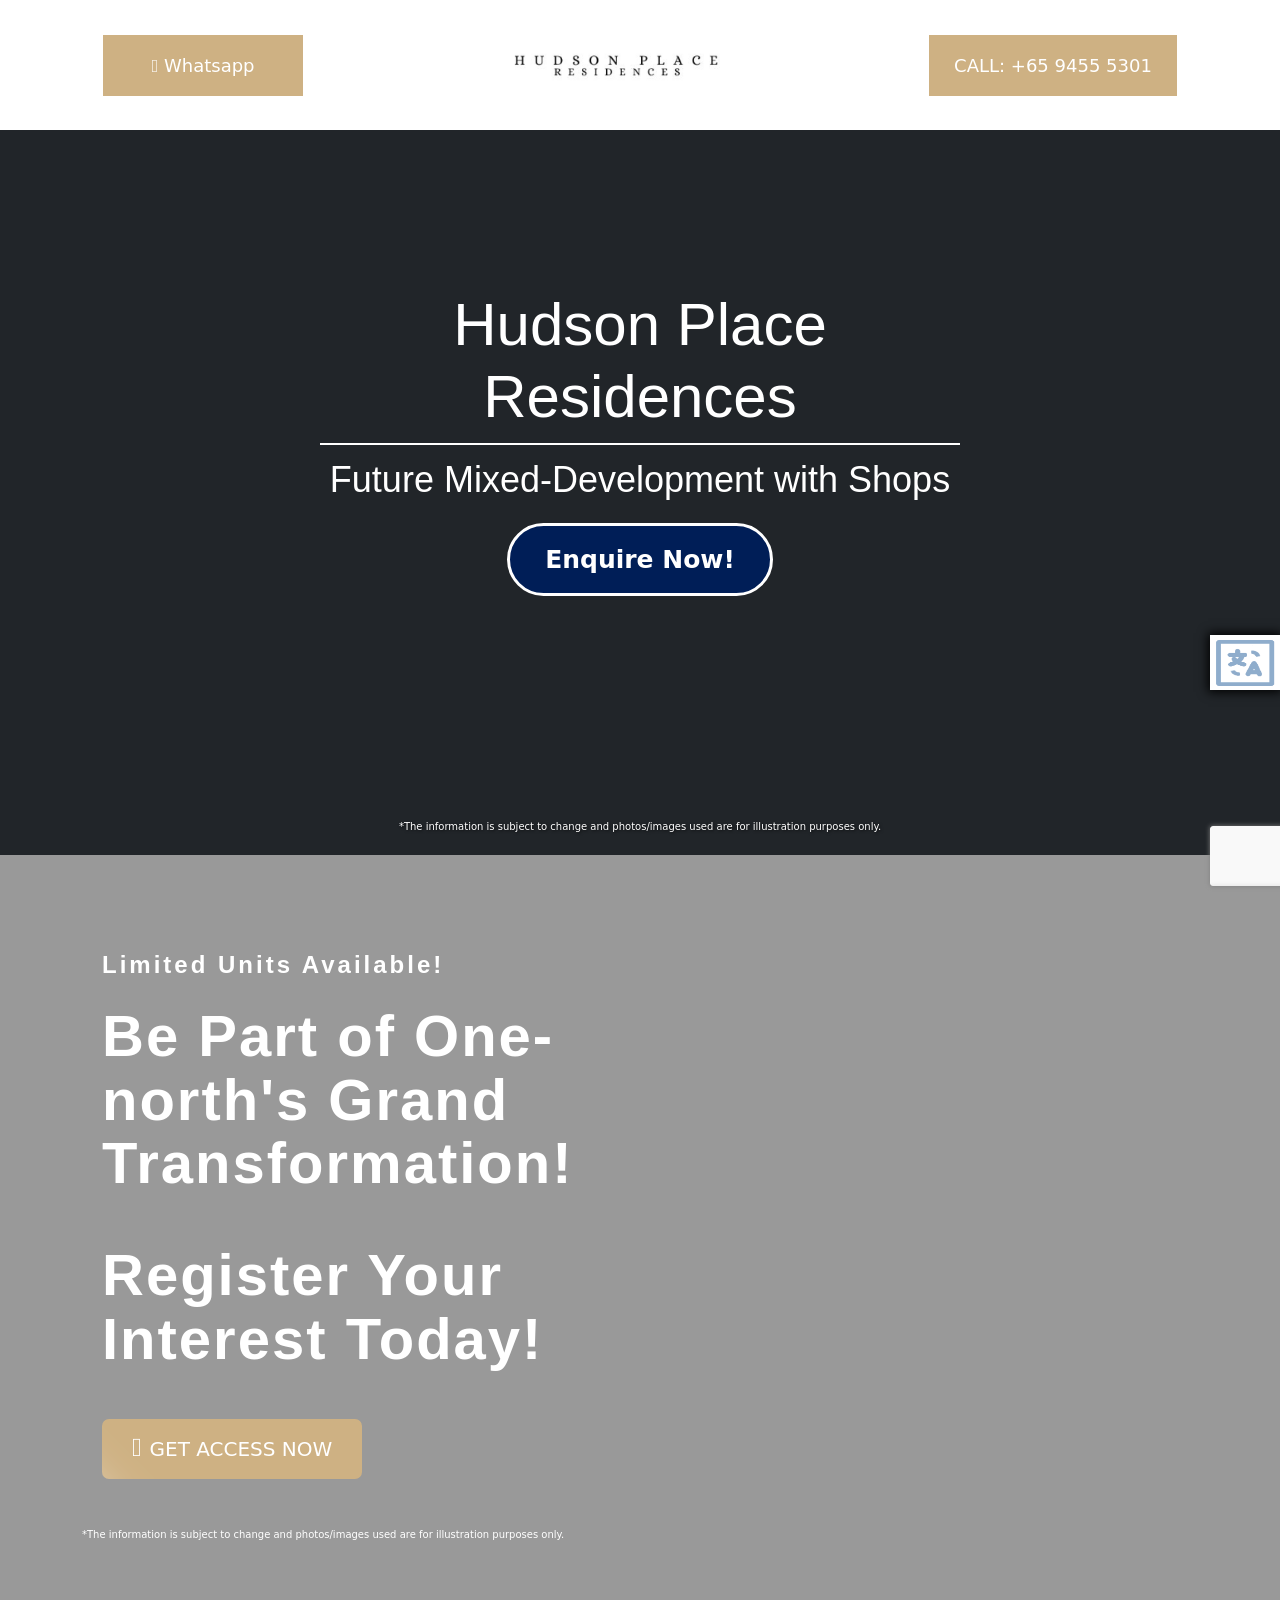
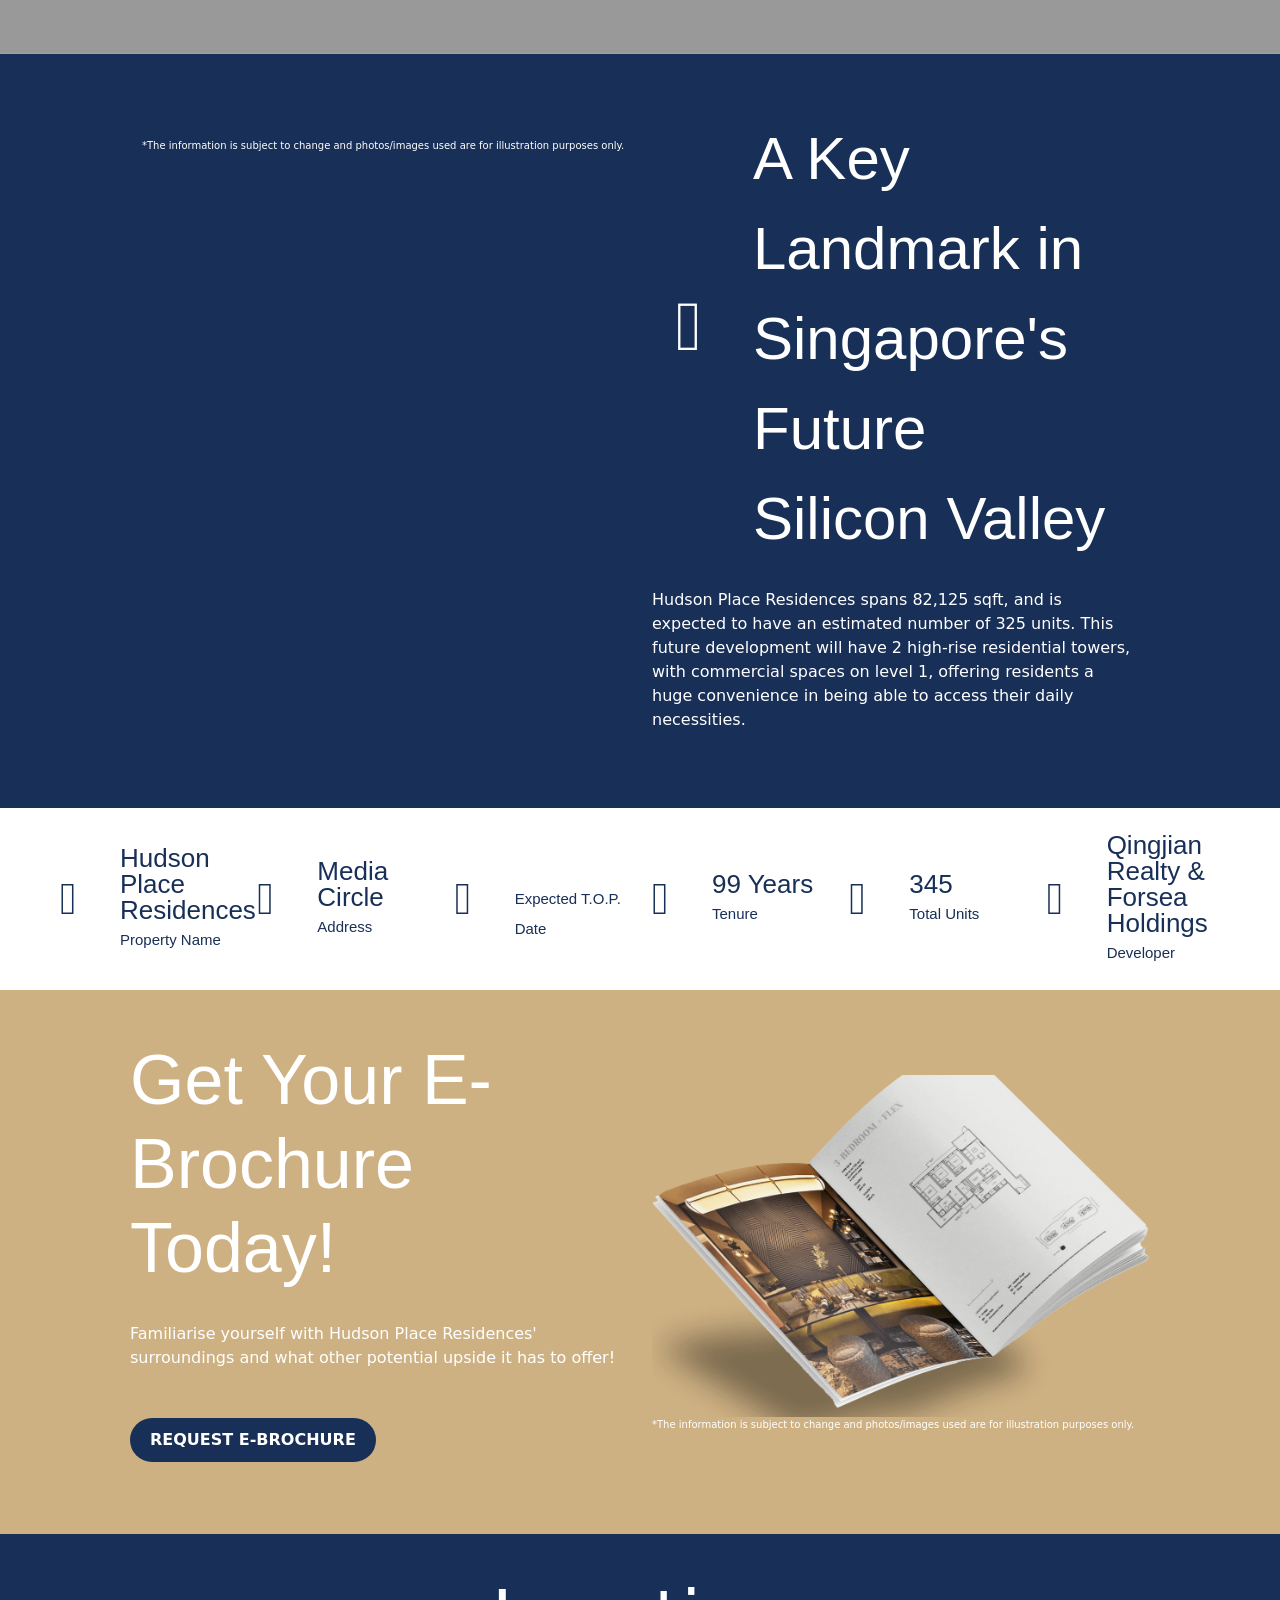
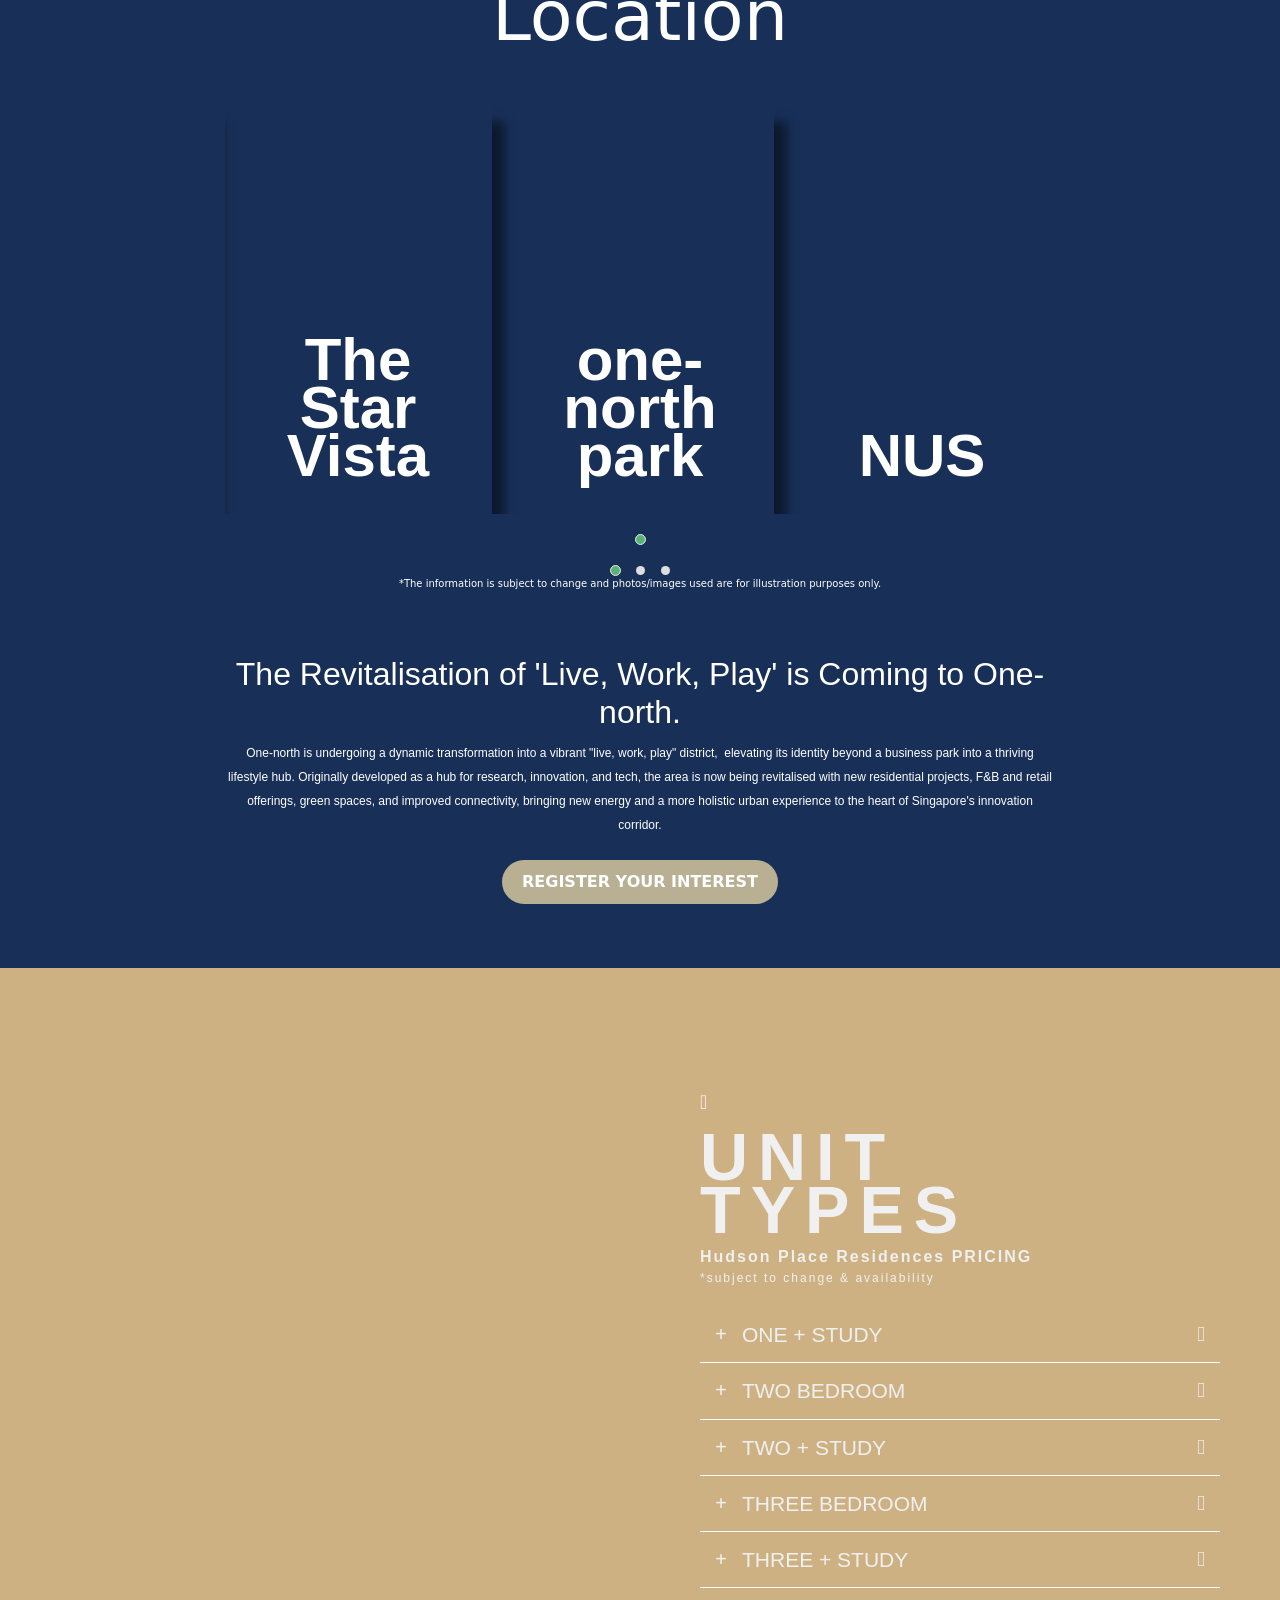
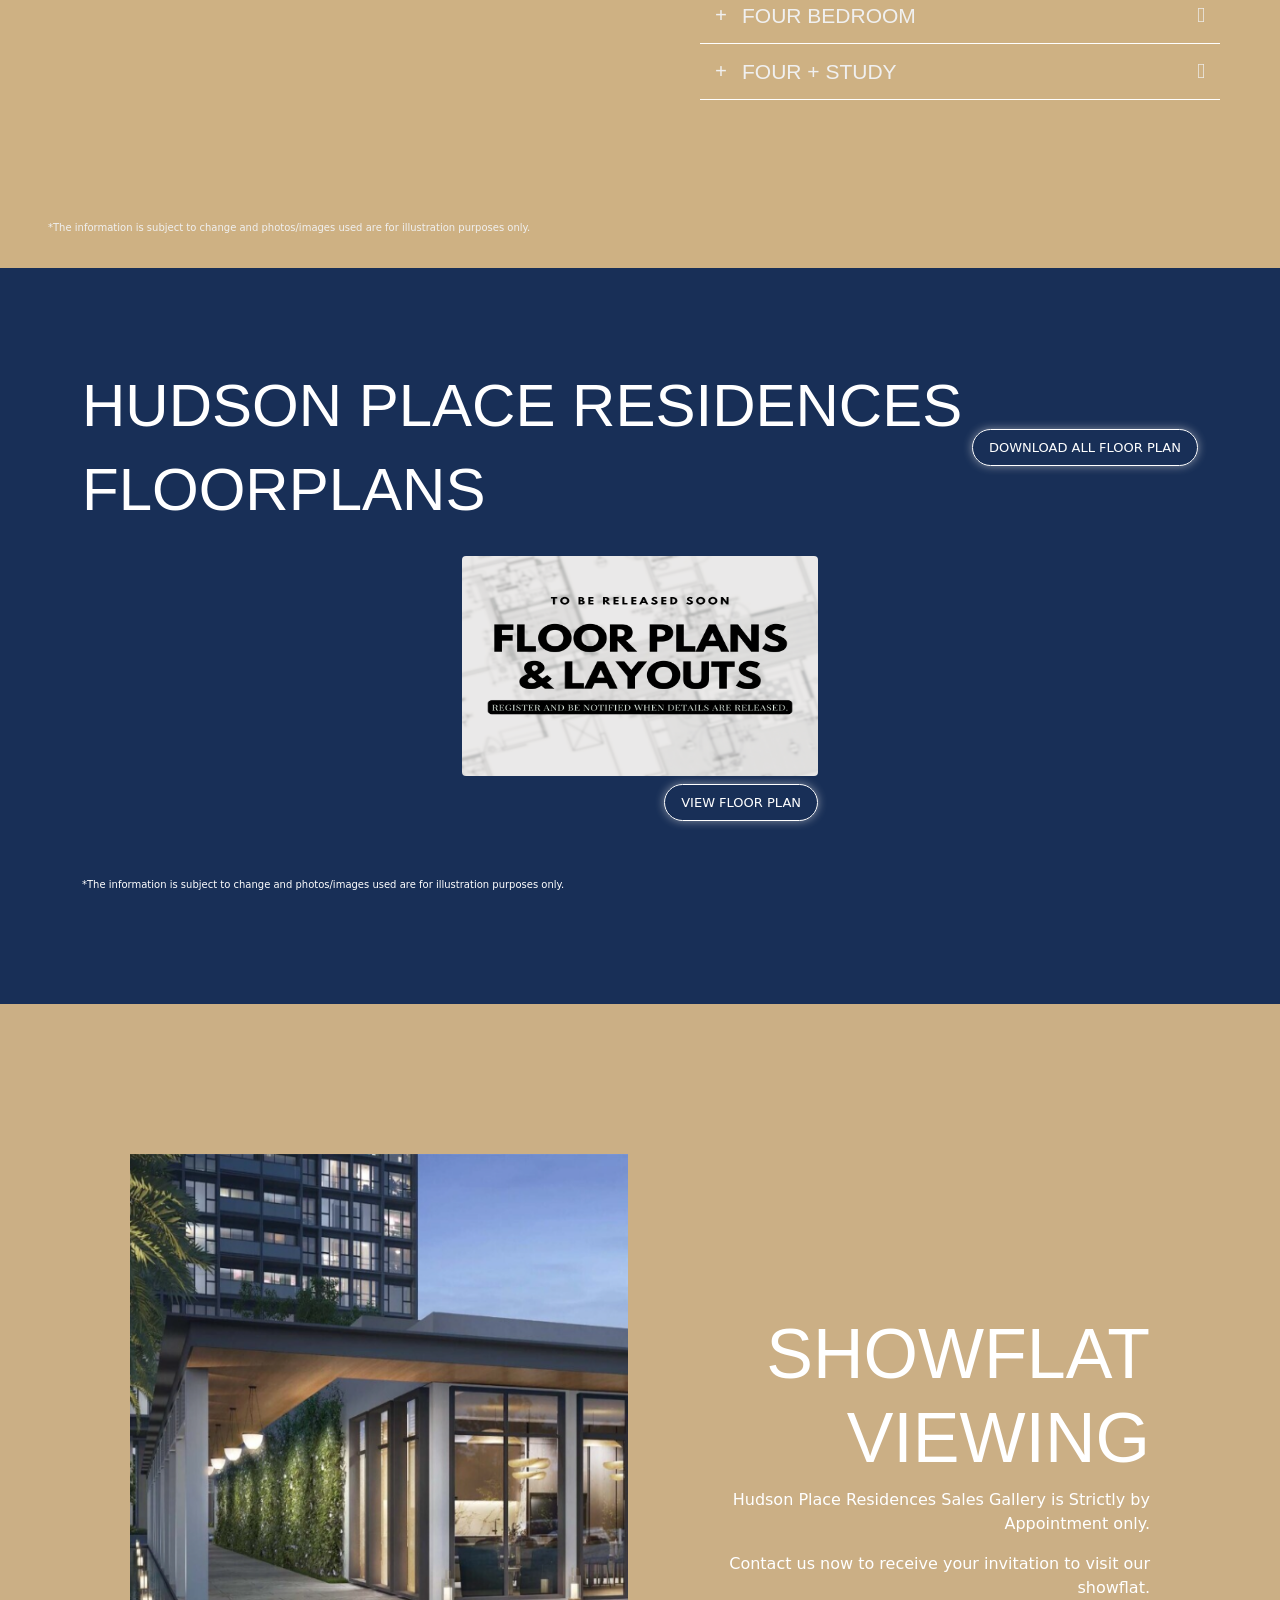
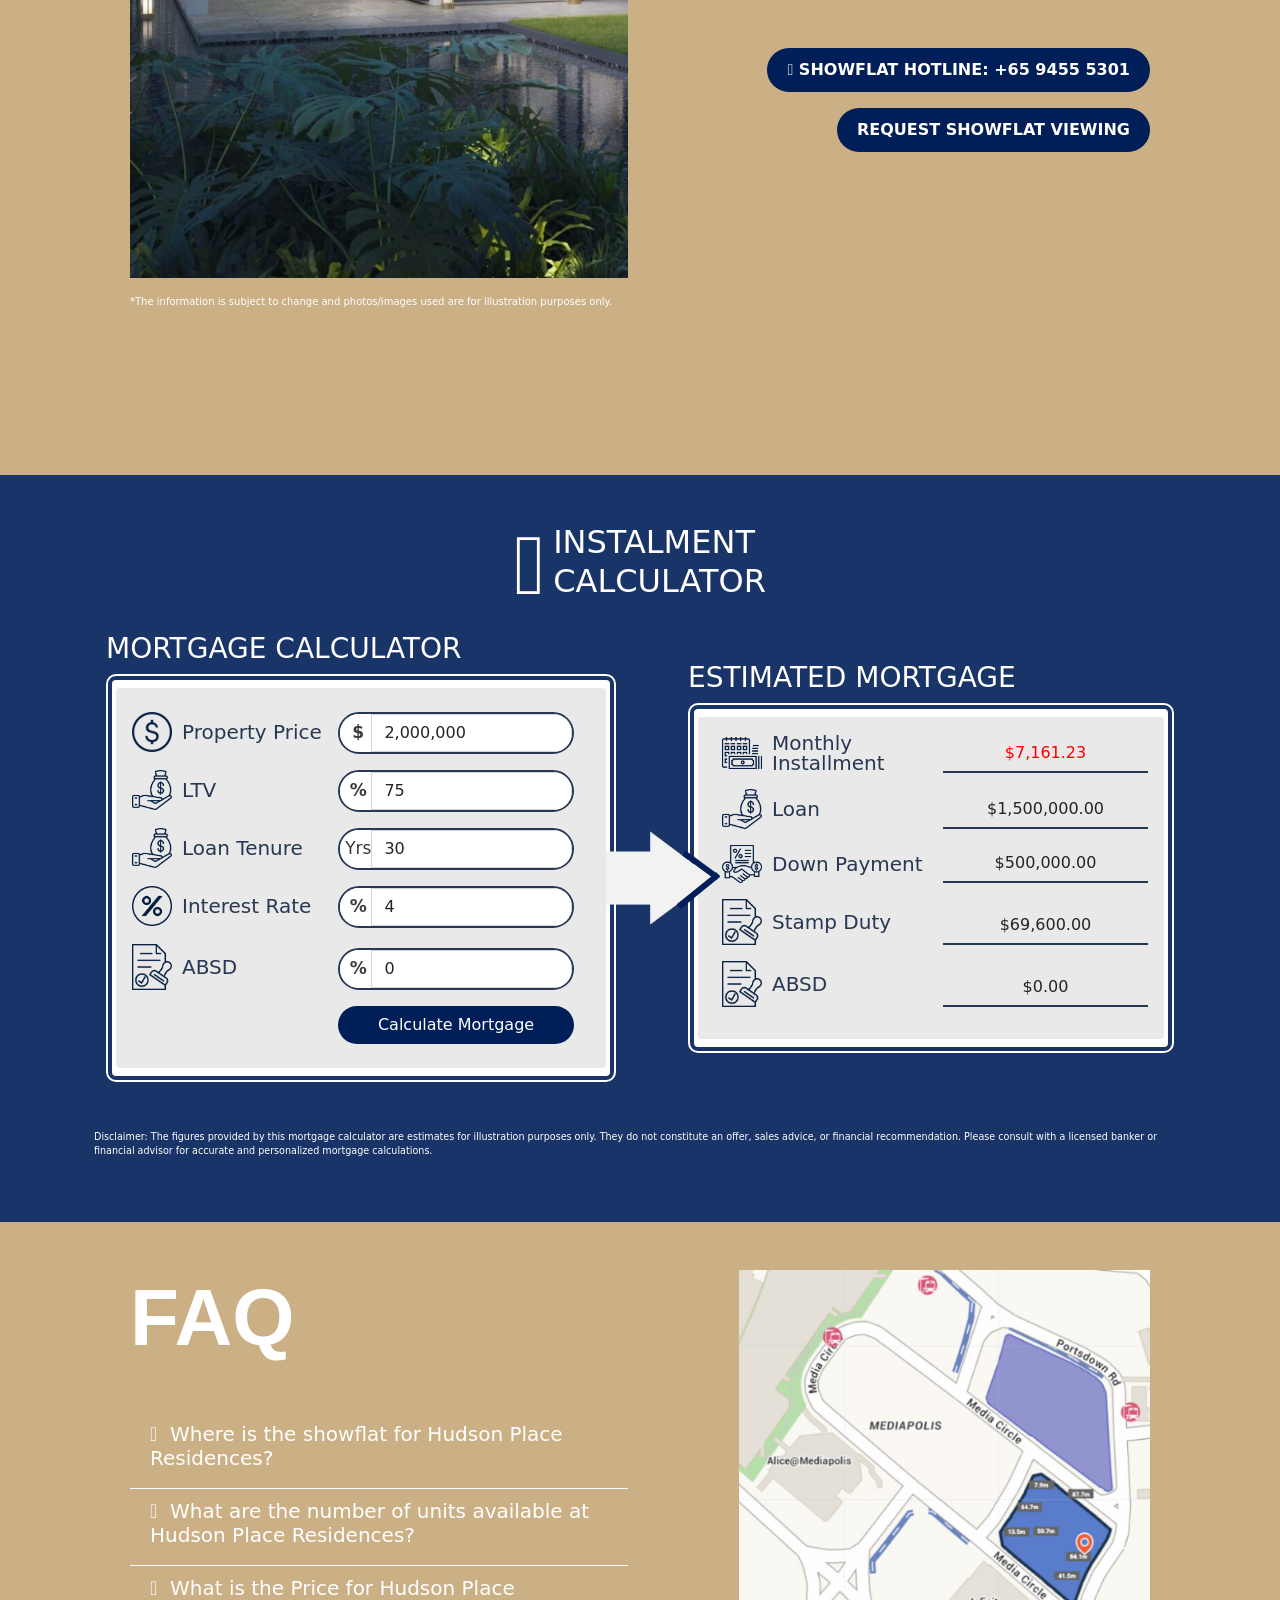
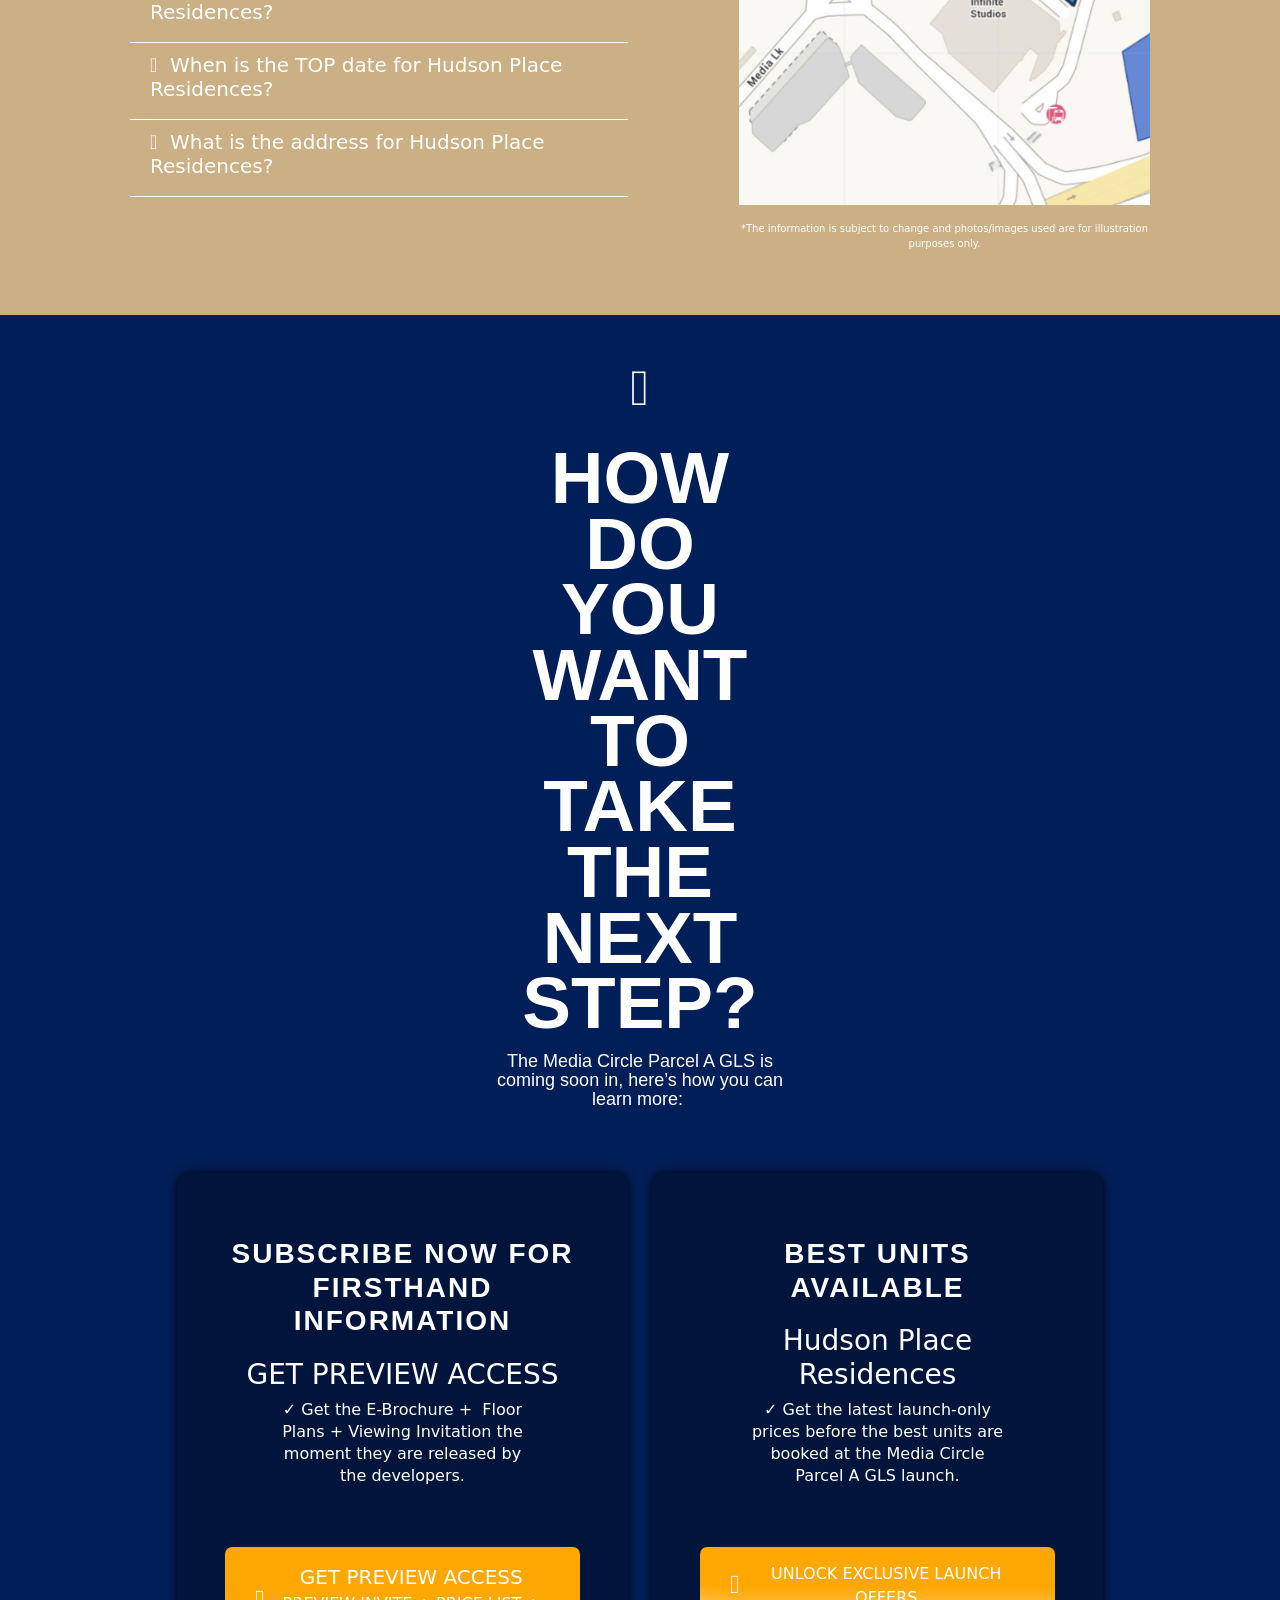
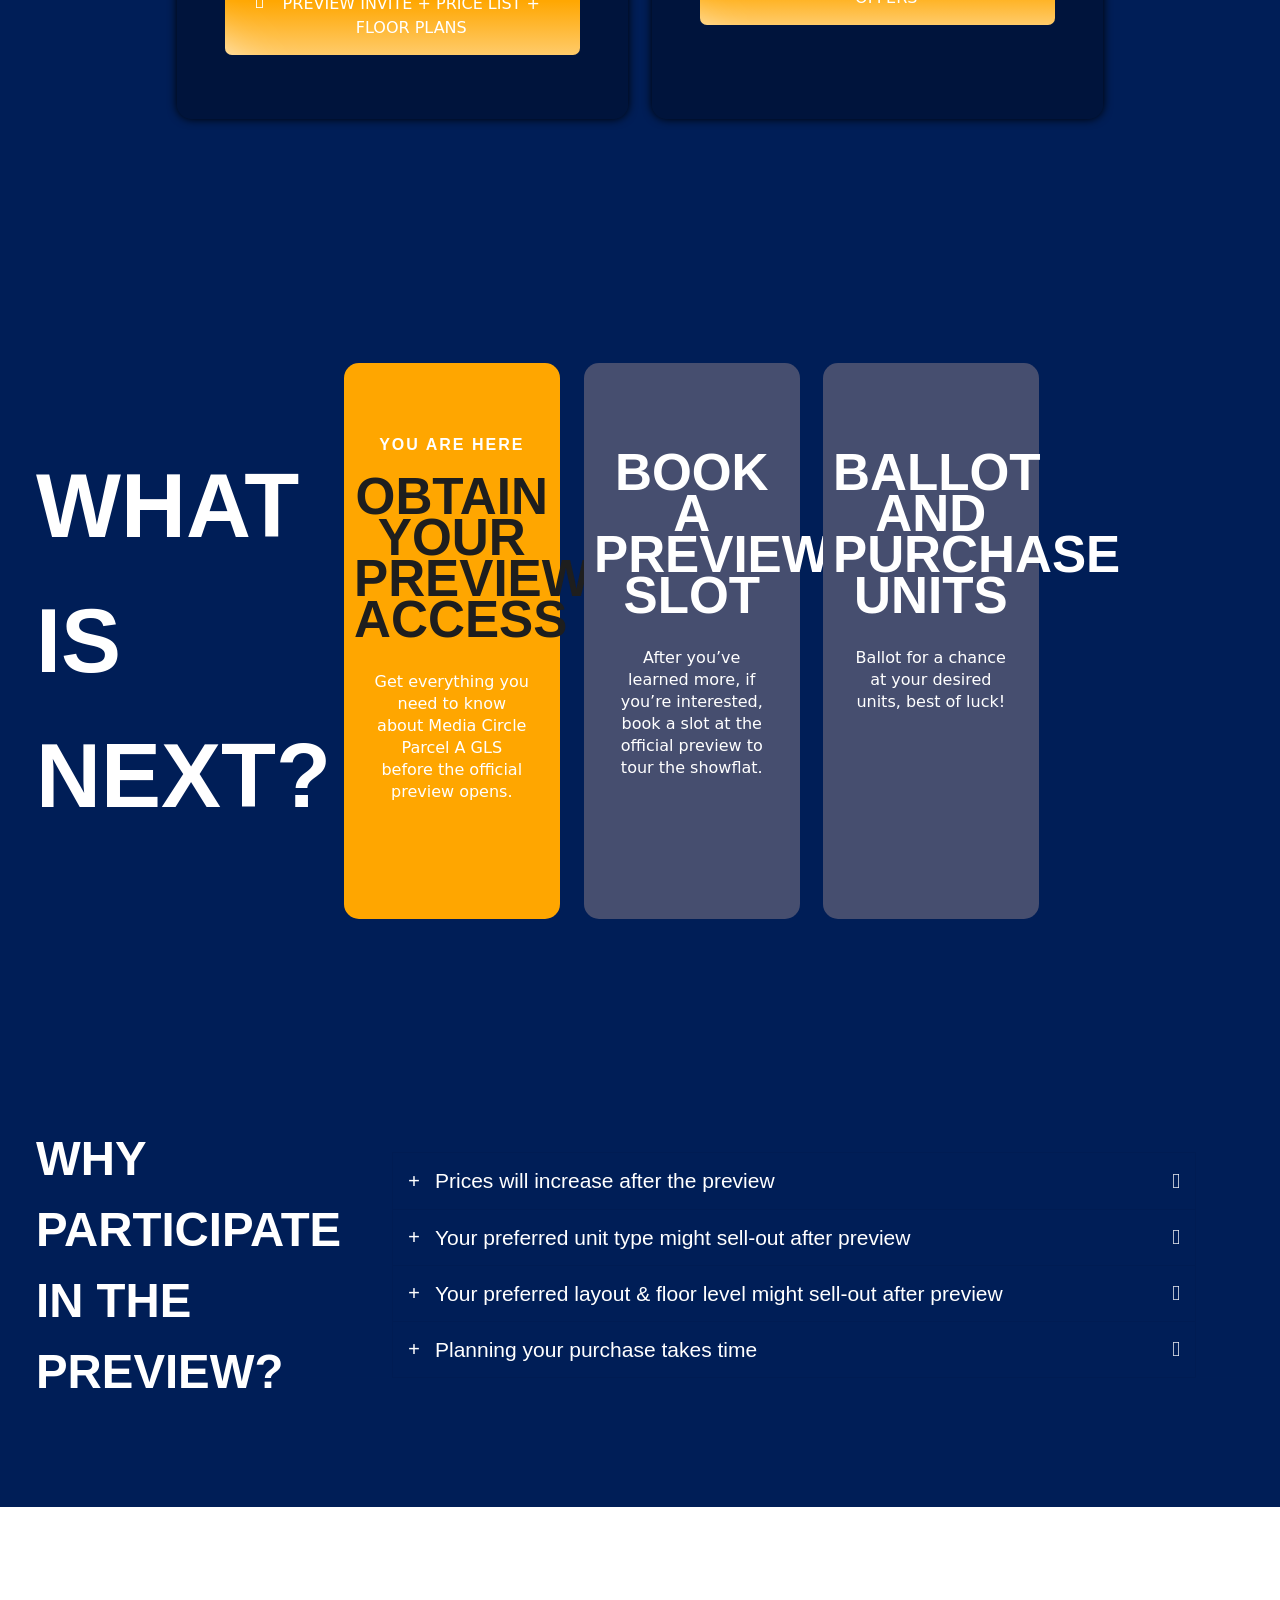
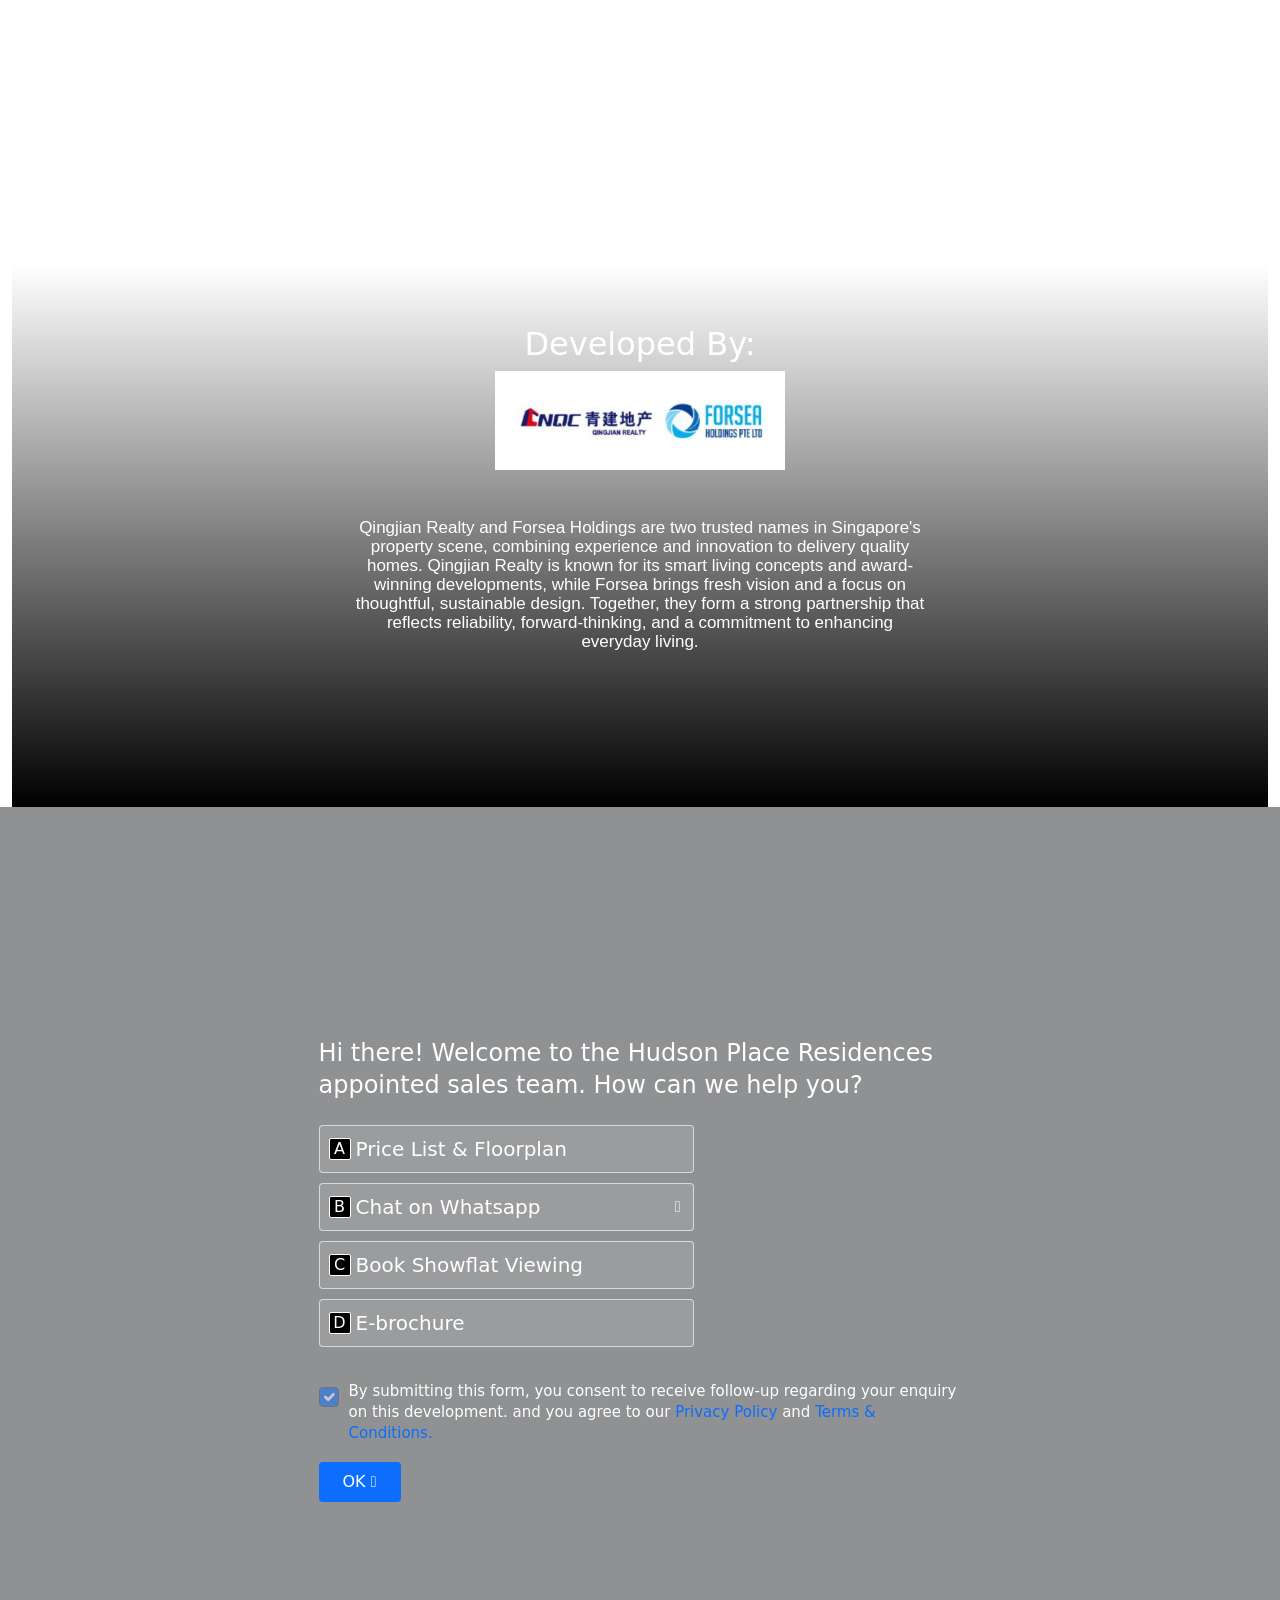
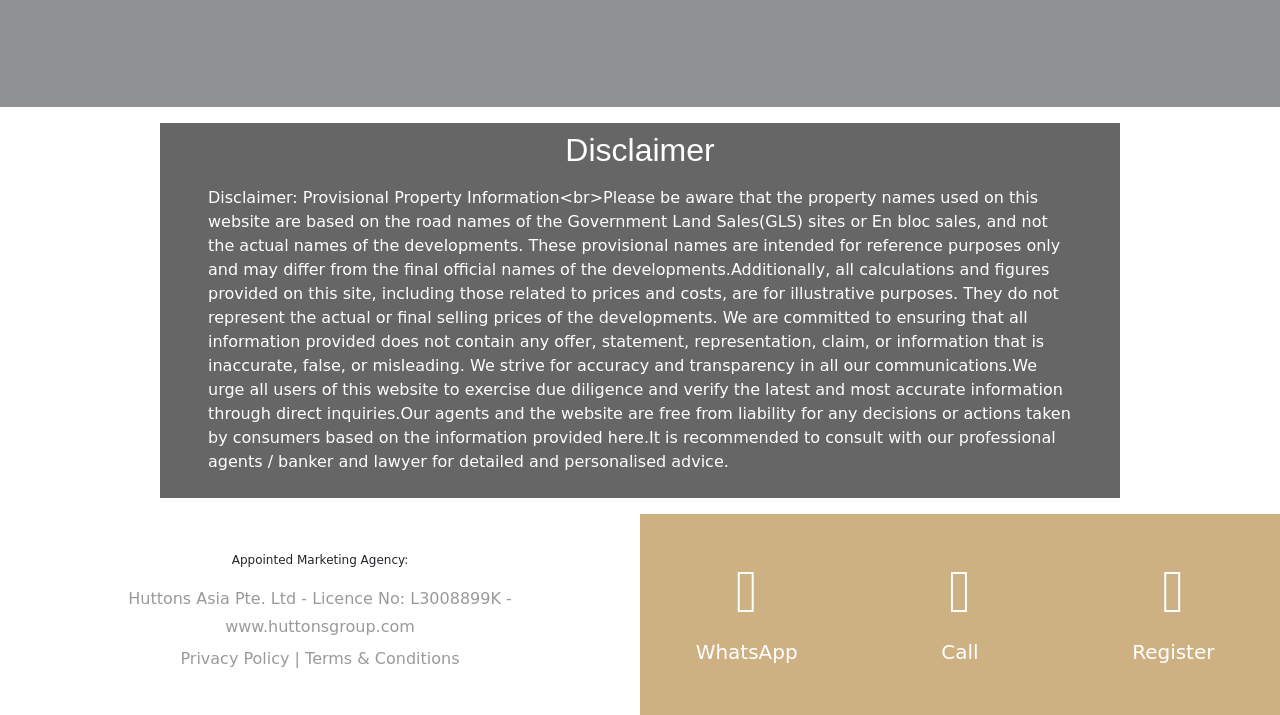
==== commit 2d9ade31: "Update phone numbers to 86375442" ====
--- a/Hudson Place Residences.html
+++ b/Hudson Place Residences.html
@@ -449,7 +449,7 @@
     .animated-btn {
         background-color: transparent;
         color: white;
-        border-color: #01010100;
+        border-color: #86375442;
         border-radius: 7px;
         display: inline-flex;
         padding: 15px 30px;
@@ -1647,13 +1647,13 @@
   ]
 }
 </script>
-<style>.swal2-popup.swal2-toast{box-sizing:border-box;grid-column:1/4!important;grid-row:1/4!important;grid-template-columns:1fr 99fr 1fr;padding:1em;overflow-y:hidden;background:#fff;box-shadow:0 0 1px hsla(0deg,0%,0%,.075),0 1px 2px hsla(0deg,0%,0%,.075),1px 2px 4px hsla(0deg,0%,0%,.075),1px 3px 8px hsla(0deg,0%,0%,.075),2px 4px 16px hsla(0deg,0%,0%,.075);pointer-events:all}.swal2-popup.swal2-toast>*{grid-column:2}.swal2-popup.swal2-toast .swal2-title{margin:.5em 1em;padding:0;font-size:1em;text-align:initial}.swal2-popup.swal2-toast .swal2-loading{justify-content:center}.swal2-popup.swal2-toast .swal2-input{height:2em;margin:.5em;font-size:1em}.swal2-popup.swal2-toast .swal2-validation-message{font-size:1em}.swal2-popup.swal2-toast .swal2-footer{margin:.5em 0 0;padding:.5em 0 0;font-size:.8em}.swal2-popup.swal2-toast .swal2-close{grid-column:3/3;grid-row:1/99;align-self:center;width:.8em;height:.8em;margin:0;font-size:2em}.swal2-popup.swal2-toast .swal2-html-container{margin:.5em 1em;padding:0;overflow:initial;font-size:1em;text-align:initial}.swal2-popup.swal2-toast .swal2-html-container:empty{padding:0}.swal2-popup.swal2-toast .swal2-loader{grid-column:1;grid-row:1/99;align-self:center;width:2em;height:2em;margin:.25em}.swal2-popup.swal2-toast .swal2-icon{grid-column:1;grid-row:1/99;align-self:center;width:2em;min-width:2em;height:2em;margin:0 .5em 0 0}.swal2-popup.swal2-toast .swal2-icon .swal2-icon-content{display:flex;align-items:center;font-size:1.8em;font-weight:700}.swal2-popup.swal2-toast .swal2-icon.swal2-success .swal2-success-ring{width:2em;height:2em}.swal2-popup.swal2-toast .swal2-icon.swal2-error [class^=swal2-x-mark-line]{top:.875em;width:1.375em}.swal2-popup.swal2-toast .swal2-icon.swal2-error [class^=swal2-x-mark-line][class$=left]{left:.3125em}.swal2-popup.swal2-toast .swal2-icon.swal2-error [class^=swal2-x-mark-line][class$=right]{right:.3125em}.swal2-popup.swal2-toast .swal2-actions{justify-content:flex-start;height:auto;margin:0;margin-top:.5em;padding:0 .5em}.swal2-popup.swal2-toast .swal2-styled{margin:.25em .5em;padding:.4em .6em;font-size:1em}.swal2-popup.swal2-toast .swal2-success{border-color:#a5dc86}.swal2-popup.swal2-toast .swal2-success [class^=swal2-success-circular-line]{position:absolute;width:1.6em;height:3em;transform:rotate(45deg);border-radius:50%}.swal2-popup.swal2-toast .swal2-success [class^=swal2-success-circular-line][class$=left]{top:-.8em;left:-.5em;transform:rotate(-45deg);transform-origin:2em 2em;border-radius:4em 0 0 4em}.swal2-popup.swal2-toast .swal2-success [class^=swal2-success-circular-line][class$=right]{top:-.25em;left:.9375em;transform-origin:0 1.5em;border-radius:0 4em 4em 0}.swal2-popup.swal2-toast .swal2-success .swal2-success-ring{width:2em;height:2em}.swal2-popup.swal2-toast .swal2-success .swal2-success-fix{top:0;left:.4375em;width:.4375em;height:2.6875em}.swal2-popup.swal2-toast .swal2-success [class^=swal2-success-line]{height:.3125em}.swal2-popup.swal2-toast .swal2-success [class^=swal2-success-line][class$=tip]{top:1.125em;left:.1875em;width:.75em}.swal2-popup.swal2-toast .swal2-success [class^=swal2-success-line][class$=long]{top:.9375em;right:.1875em;width:1.375em}.swal2-popup.swal2-toast .swal2-success.swal2-icon-show .swal2-success-line-tip{-webkit-animation:swal2-toast-animate-success-line-tip .75s;animation:swal2-toast-animate-success-line-tip .75s}.swal2-popup.swal2-toast .swal2-success.swal2-icon-show .swal2-success-line-long{-webkit-animation:swal2-toast-animate-success-line-long .75s;animation:swal2-toast-animate-success-line-long .75s}.swal2-popup.swal2-toast.swal2-show{-webkit-animation:swal2-toast-show .5s;animation:swal2-toast-show .5s}.swal2-popup.swal2-toast.swal2-hide{-webkit-animation:swal2-toast-hide .1s forwards;animation:swal2-toast-hide .1s forwards}.swal2-container{display:grid;position:fixed;z-index:1060;top:0;right:0;bottom:0;left:0;box-sizing:border-box;grid-template-areas:"top-start     top            top-end" "center-start  center         center-end" "bottom-start  bottom-center  bottom-end";grid-template-rows:minmax(-webkit-min-content,auto) minmax(-webkit-min-content,auto) minmax(-webkit-min-content,auto);grid-template-rows:minmax(min-content,auto) minmax(min-content,auto) minmax(min-content,auto);height:100%;padding:.625em;overflow-x:hidden;transition:background-color .1s;-webkit-overflow-scrolling:touch}.swal2-container.swal2-backdrop-show,.swal2-container.swal2-noanimation{background:rgba(0,0,0,.4)}.swal2-container.swal2-backdrop-hide{background:0 0!important}.swal2-container.swal2-bottom-start,.swal2-container.swal2-center-start,.swal2-container.swal2-top-start{grid-template-columns:minmax(0,1fr) auto auto}.swal2-container.swal2-bottom,.swal2-container.swal2-center,.swal2-container.swal2-top{grid-template-columns:auto minmax(0,1fr) auto}.swal2-container.swal2-bottom-end,.swal2-container.swal2-center-end,.swal2-container.swal2-top-end{grid-template-columns:auto auto minmax(0,1fr)}.swal2-container.swal2-top-start>.swal2-popup{align-self:start}.swal2-container.swal2-top>.swal2-popup{grid-column:2;align-self:start;justify-self:center}.swal2-container.swal2-top-end>.swal2-popup,.swal2-container.swal2-top-right>.swal2-popup{grid-column:3;align-self:start;justify-self:end}.swal2-container.swal2-center-left>.swal2-popup,.swal2-container.swal2-center-start>.swal2-popup{grid-row:2;align-self:center}.swal2-container.swal2-center>.swal2-popup{grid-column:2;grid-row:2;align-self:center;justify-self:center}.swal2-container.swal2-center-end>.swal2-popup,.swal2-container.swal2-center-right>.swal2-popup{grid-column:3;grid-row:2;align-self:center;justify-self:end}.swal2-container.swal2-bottom-left>.swal2-popup,.swal2-container.swal2-bottom-start>.swal2-popup{grid-column:1;grid-row:3;align-self:end}.swal2-container.swal2-bottom>.swal2-popup{grid-column:2;grid-row:3;justify-self:center;align-self:end}.swal2-container.swal2-bottom-end>.swal2-popup,.swal2-container.swal2-bottom-right>.swal2-popup{grid-column:3;grid-row:3;align-self:end;justify-self:end}.swal2-container.swal2-grow-fullscreen>.swal2-popup,.swal2-container.swal2-grow-row>.swal2-popup{grid-column:1/4;width:100%}.swal2-container.swal2-grow-column>.swal2-popup,.swal2-container.swal2-grow-fullscreen>.swal2-popup{grid-row:1/4;align-self:stretch}.swal2-container.swal2-no-transition{transition:none!important}.swal2-popup{display:none;position:relative;box-sizing:border-box;grid-template-columns:minmax(0,100%);width:32em;max-width:100%;padding:0 0 1.25em;border:none;border-radius:5px;background:#fff;color:#545454;font-family:inherit;font-size:1rem}.swal2-popup:focus{outline:0}.swal2-popup.swal2-loading{overflow-y:hidden}.swal2-title{position:relative;max-width:100%;margin:0;padding:.8em 1em 0;color:inherit;font-size:1.875em;font-weight:600;text-align:center;text-transform:none;word-wrap:break-word}.swal2-actions{display:flex;z-index:1;box-sizing:border-box;flex-wrap:wrap;align-items:center;justify-content:center;width:auto;margin:1.25em auto 0;padding:0}.swal2-actions:not(.swal2-loading) .swal2-styled[disabled]{opacity:.4}.swal2-actions:not(.swal2-loading) .swal2-styled:hover{background-image:linear-gradient(rgba(0,0,0,.1),rgba(0,0,0,.1))}.swal2-actions:not(.swal2-loading) .swal2-styled:active{background-image:linear-gradient(rgba(0,0,0,.2),rgba(0,0,0,.2))}.swal2-loader{display:none;align-items:center;justify-content:center;width:2.2em;height:2.2em;margin:0 1.875em;-webkit-animation:swal2-rotate-loading 1.5s linear 0s infinite normal;animation:swal2-rotate-loading 1.5s linear 0s infinite normal;border-width:.25em;border-style:solid;border-radius:100%;border-color:#2778c4 transparent #2778c4 transparent}.swal2-styled{margin:.3125em;padding:.625em 1.1em;transition:box-shadow .1s;box-shadow:0 0 0 3px transparent;font-weight:500}.swal2-styled:not([disabled]){cursor:pointer}.swal2-styled.swal2-confirm{border:0;border-radius:.25em;background:initial;background-color:#7066e0;color:#fff;font-size:1em}.swal2-styled.swal2-confirm:focus{box-shadow:0 0 0 3px rgba(112,102,224,.5)}.swal2-styled.swal2-deny{border:0;border-radius:.25em;background:initial;background-color:#dc3741;color:#fff;font-size:1em}.swal2-styled.swal2-deny:focus{box-shadow:0 0 0 3px rgba(220,55,65,.5)}.swal2-styled.swal2-cancel{border:0;border-radius:.25em;background:initial;background-color:#6e7881;color:#fff;font-size:1em}.swal2-styled.swal2-cancel:focus{box-shadow:0 0 0 3px rgba(110,120,129,.5)}.swal2-styled.swal2-default-outline:focus{box-shadow:0 0 0 3px rgba(100,150,200,.5)}.swal2-styled:focus{outline:0}.swal2-styled::-moz-focus-inner{border:0}.swal2-footer{justify-content:center;margin:1em 0 0;padding:1em 1em 0;border-top:1px solid #eee;color:inherit;font-size:1em}.swal2-timer-progress-bar-container{position:absolute;right:0;bottom:0;left:0;grid-column:auto!important;overflow:hidden;border-bottom-right-radius:5px;border-bottom-left-radius:5px}.swal2-timer-progress-bar{width:100%;height:.25em;background:rgba(0,0,0,.2)}.swal2-image{max-width:100%;margin:2em auto 1em}.swal2-close{z-index:2;align-items:center;justify-content:center;width:1.2em;height:1.2em;margin-top:0;margin-right:0;margin-bottom:-1.2em;padding:0;overflow:hidden;transition:color .1s,box-shadow .1s;border:none;border-radius:5px;background:0 0;color:#ccc;font-family:serif;font-family:monospace;font-size:2.5em;cursor:pointer;justify-self:end}.swal2-close:hover{transform:none;background:0 0;color:#f27474}.swal2-close:focus{outline:0;box-shadow:inset 0 0 0 3px rgba(100,150,200,.5)}.swal2-close::-moz-focus-inner{border:0}.swal2-html-container{z-index:1;justify-content:center;margin:1em 1.6em .3em;padding:0;overflow:auto;color:inherit;font-size:1.125em;font-weight:400;line-height:normal;text-align:center;word-wrap:break-word;word-break:break-word}.swal2-checkbox,.swal2-file,.swal2-input,.swal2-radio,.swal2-select,.swal2-textarea{margin:1em 2em 3px}.swal2-file,.swal2-input,.swal2-textarea{box-sizing:border-box;width:auto;transition:border-color .1s,box-shadow .1s;border:1px solid #d9d9d9;border-radius:.1875em;background:0 0;box-shadow:inset 0 1px 1px rgba(0,0,0,.06),0 0 0 3px transparent;color:inherit;font-size:1.125em}.swal2-file.swal2-inputerror,.swal2-input.swal2-inputerror,.swal2-textarea.swal2-inputerror{border-color:#f27474!important;box-shadow:0 0 2px #f27474!important}.swal2-file:focus,.swal2-input:focus,.swal2-textarea:focus{border:1px solid #b4dbed;outline:0;box-shadow:inset 0 1px 1px rgba(0,0,0,.06),0 0 0 3px rgba(100,150,200,.5)}.swal2-file::-moz-placeholder,.swal2-input::-moz-placeholder,.swal2-textarea::-moz-placeholder{color:#ccc}.swal2-file::placeholder,.swal2-input::placeholder,.swal2-textarea::placeholder{color:#ccc}.swal2-range{margin:1em 2em 3px;background:#fff}.swal2-range input{width:80%}.swal2-range output{width:20%;color:inherit;font-weight:600;text-align:center}.swal2-range input,.swal2-range output{height:2.625em;padding:0;font-size:1.125em;line-height:2.625em}.swal2-input{height:2.625em;padding:0 .75em}.swal2-file{width:75%;margin-right:auto;margin-left:auto;background:0 0;font-size:1.125em}.swal2-textarea{height:6.75em;padding:.75em}.swal2-select{min-width:50%;max-width:100%;padding:.375em .625em;background:0 0;color:inherit;font-size:1.125em}.swal2-checkbox,.swal2-radio{align-items:center;justify-content:center;background:#fff;color:inherit}.swal2-checkbox label,.swal2-radio label{margin:0 .6em;font-size:1.125em}.swal2-checkbox input,.swal2-radio input{flex-shrink:0;margin:0 .4em}.swal2-input-label{display:flex;justify-content:center;margin:1em auto 0}.swal2-validation-message{align-items:center;justify-content:center;margin:1em 0 0;padding:.625em;overflow:hidden;background:#f0f0f0;color:#666;font-size:1em;font-weight:300}.swal2-validation-message::before{content:"!";display:inline-block;width:1.5em;min-width:1.5em;height:1.5em;margin:0 .625em;border-radius:50%;background-color:#f27474;color:#fff;font-weight:600;line-height:1.5em;text-align:center}.swal2-icon{position:relative;box-sizing:content-box;justify-content:center;width:5em;height:5em;margin:2.5em auto .6em;border:.25em solid transparent;border-radius:50%;border-color:#000;font-family:inherit;line-height:5em;cursor:default;-webkit-user-select:none;-moz-user-select:none;user-select:none}.swal2-icon .swal2-icon-content{display:flex;align-items:center;font-size:3.75em}.swal2-icon.swal2-error{border-color:#f27474;color:#f27474}.swal2-icon.swal2-error .swal2-x-mark{position:relative;flex-grow:1}.swal2-icon.swal2-error [class^=swal2-x-mark-line]{display:block;position:absolute;top:2.3125em;width:2.9375em;height:.3125em;border-radius:.125em;background-color:#f27474}.swal2-icon.swal2-error [class^=swal2-x-mark-line][class$=left]{left:1.0625em;transform:rotate(45deg)}.swal2-icon.swal2-error [class^=swal2-x-mark-line][class$=right]{right:1em;transform:rotate(-45deg)}.swal2-icon.swal2-error.swal2-icon-show{-webkit-animation:swal2-animate-error-icon .5s;animation:swal2-animate-error-icon .5s}.swal2-icon.swal2-error.swal2-icon-show .swal2-x-mark{-webkit-animation:swal2-animate-error-x-mark .5s;animation:swal2-animate-error-x-mark .5s}.swal2-icon.swal2-warning{border-color:#facea8;color:#f8bb86}.swal2-icon.swal2-warning.swal2-icon-show{-webkit-animation:swal2-animate-error-icon .5s;animation:swal2-animate-error-icon .5s}.swal2-icon.swal2-warning.swal2-icon-show .swal2-icon-content{-webkit-animation:swal2-animate-i-mark .5s;animation:swal2-animate-i-mark .5s}.swal2-icon.swal2-info{border-color:#9de0f6;color:#3fc3ee}.swal2-icon.swal2-info.swal2-icon-show{-webkit-animation:swal2-animate-error-icon .5s;animation:swal2-animate-error-icon .5s}.swal2-icon.swal2-info.swal2-icon-show .swal2-icon-content{-webkit-animation:swal2-animate-i-mark .8s;animation:swal2-animate-i-mark .8s}.swal2-icon.swal2-question{border-color:#c9dae1;color:#87adbd}.swal2-icon.swal2-question.swal2-icon-show{-webkit-animation:swal2-animate-error-icon .5s;animation:swal2-animate-error-icon .5s}.swal2-icon.swal2-question.swal2-icon-show .swal2-icon-content{-webkit-animation:swal2-animate-question-mark .8s;animation:swal2-animate-question-mark .8s}.swal2-icon.swal2-success{border-color:#a5dc86;color:#a5dc86}.swal2-icon.swal2-success [class^=swal2-success-circular-line]{position:absolute;width:3.75em;height:7.5em;transform:rotate(45deg);border-radius:50%}.swal2-icon.swal2-success [class^=swal2-success-circular-line][class$=left]{top:-.4375em;left:-2.0635em;transform:rotate(-45deg);transform-origin:3.75em 3.75em;border-radius:7.5em 0 0 7.5em}.swal2-icon.swal2-success [class^=swal2-success-circular-line][class$=right]{top:-.6875em;left:1.875em;transform:rotate(-45deg);transform-origin:0 3.75em;border-radius:0 7.5em 7.5em 0}.swal2-icon.swal2-success .swal2-success-ring{position:absolute;z-index:2;top:-.25em;left:-.25em;box-sizing:content-box;width:100%;height:100%;border:.25em solid rgba(165,220,134,.3);border-radius:50%}.swal2-icon.swal2-success .swal2-success-fix{position:absolute;z-index:1;top:.5em;left:1.625em;width:.4375em;height:5.625em;transform:rotate(-45deg)}.swal2-icon.swal2-success [class^=swal2-success-line]{display:block;position:absolute;z-index:2;height:.3125em;border-radius:.125em;background-color:#a5dc86}.swal2-icon.swal2-success [class^=swal2-success-line][class$=tip]{top:2.875em;left:.8125em;width:1.5625em;transform:rotate(45deg)}.swal2-icon.swal2-success [class^=swal2-success-line][class$=long]{top:2.375em;right:.5em;width:2.9375em;transform:rotate(-45deg)}.swal2-icon.swal2-success.swal2-icon-show .swal2-success-line-tip{-webkit-animation:swal2-animate-success-line-tip .75s;animation:swal2-animate-success-line-tip .75s}.swal2-icon.swal2-success.swal2-icon-show .swal2-success-line-long{-webkit-animation:swal2-animate-success-line-long .75s;animation:swal2-animate-success-line-long .75s}.swal2-icon.swal2-success.swal2-icon-show .swal2-success-circular-line-right{-webkit-animation:swal2-rotate-success-circular-line 4.25s ease-in;animation:swal2-rotate-success-circular-line 4.25s ease-in}.swal2-progress-steps{flex-wrap:wrap;align-items:center;max-width:100%;margin:1.25em auto;padding:0;background:0 0;font-weight:600}.swal2-progress-steps li{display:inline-block;position:relative}.swal2-progress-steps .swal2-progress-step{z-index:20;flex-shrink:0;width:2em;height:2em;border-radius:2em;background:#2778c4;color:#fff;line-height:2em;text-align:center}.swal2-progress-steps .swal2-progress-step.swal2-active-progress-step{background:#2778c4}.swal2-progress-steps .swal2-progress-step.swal2-active-progress-step~.swal2-progress-step{background:#add8e6;color:#fff}.swal2-progress-steps .swal2-progress-step.swal2-active-progress-step~.swal2-progress-step-line{background:#add8e6}.swal2-progress-steps .swal2-progress-step-line{z-index:10;flex-shrink:0;width:2.5em;height:.4em;margin:0 -1px;background:#2778c4}[class^=swal2]{-webkit-tap-highlight-color:transparent}.swal2-show{-webkit-animation:swal2-show .3s;animation:swal2-show .3s}.swal2-hide{-webkit-animation:swal2-hide .15s forwards;animation:swal2-hide .15s forwards}.swal2-noanimation{transition:none}.swal2-scrollbar-measure{position:absolute;top:-9999px;width:50px;height:50px;overflow:scroll}.swal2-rtl .swal2-close{margin-right:initial;margin-left:0}.swal2-rtl .swal2-timer-progress-bar{right:0;left:auto}.leave-russia-now-and-apply-your-skills-to-the-world{display:flex;position:fixed;z-index:1939;top:0;right:0;bottom:0;left:0;flex-direction:column;align-items:center;justify-content:center;padding:25px 0 20px;background:#20232a;color:#fff;text-align:center}.leave-russia-now-and-apply-your-skills-to-the-world div{max-width:560px;margin:10px;line-height:146%}.leave-russia-now-and-apply-your-skills-to-the-world iframe{max-width:100%;max-height:55.5555555556vmin;margin:16px auto}.leave-russia-now-and-apply-your-skills-to-the-world strong{border-bottom:2px dashed #fff}.leave-russia-now-and-apply-your-skills-to-the-world button{display:flex;position:fixed;z-index:1940;top:0;right:0;align-items:center;justify-content:center;width:48px;height:48px;margin-right:10px;margin-bottom:-10px;border:none;background:0 0;color:#aaa;font-size:48px;font-weight:700;cursor:pointer}.leave-russia-now-and-apply-your-skills-to-the-world button:hover{color:#fff}@-webkit-keyframes swal2-toast-show{0%{transform:translateY(-.625em) rotateZ(2deg)}33%{transform:translateY(0) rotateZ(-2deg)}66%{transform:translateY(.3125em) rotateZ(2deg)}100%{transform:translateY(0) rotateZ(0)}}@keyframes swal2-toast-show{0%{transform:translateY(-.625em) rotateZ(2deg)}33%{transform:translateY(0) rotateZ(-2deg)}66%{transform:translateY(.3125em) rotateZ(2deg)}100%{transform:translateY(0) rotateZ(0)}}@-webkit-keyframes swal2-toast-hide{100%{transform:rotateZ(1deg);opacity:0}}@keyframes swal2-toast-hide{100%{transform:rotateZ(1deg);opacity:0}}@-webkit-keyframes swal2-toast-animate-success-line-tip{0%{top:.5625em;left:.0625em;width:0}54%{top:.125em;left:.125em;width:0}70%{top:.625em;left:-.25em;width:1.625em}84%{top:1.0625em;left:.75em;width:.5em}100%{top:1.125em;left:.1875em;width:.75em}}@keyframes swal2-toast-animate-success-line-tip{0%{top:.5625em;left:.0625em;width:0}54%{top:.125em;left:.125em;width:0}70%{top:.625em;left:-.25em;width:1.625em}84%{top:1.0625em;left:.75em;width:.5em}100%{top:1.125em;left:.1875em;width:.75em}}@-webkit-keyframes swal2-toast-animate-success-line-long{0%{top:1.625em;right:1.375em;width:0}65%{top:1.25em;right:.9375em;width:0}84%{top:.9375em;right:0;width:1.125em}100%{top:.9375em;right:.1875em;width:1.375em}}@keyframes swal2-toast-animate-success-line-long{0%{top:1.625em;right:1.375em;width:0}65%{top:1.25em;right:.9375em;width:0}84%{top:.9375em;right:0;width:1.125em}100%{top:.9375em;right:.1875em;width:1.375em}}@-webkit-keyframes swal2-show{0%{transform:scale(.7)}45%{transform:scale(1.05)}80%{transform:scale(.95)}100%{transform:scale(1)}}@keyframes swal2-show{0%{transform:scale(.7)}45%{transform:scale(1.05)}80%{transform:scale(.95)}100%{transform:scale(1)}}@-webkit-keyframes swal2-hide{0%{transform:scale(1);opacity:1}100%{transform:scale(.5);opacity:0}}@keyframes swal2-hide{0%{transform:scale(1);opacity:1}100%{transform:scale(.5);opacity:0}}@-webkit-keyframes swal2-animate-success-line-tip{0%{top:1.1875em;left:.0625em;width:0}54%{top:1.0625em;left:.125em;width:0}70%{top:2.1875em;left:-.375em;width:3.125em}84%{top:3em;left:1.3125em;width:1.0625em}100%{top:2.8125em;left:.8125em;width:1.5625em}}@keyframes swal2-animate-success-line-tip{0%{top:1.1875em;left:.0625em;width:0}54%{top:1.0625em;left:.125em;width:0}70%{top:2.1875em;left:-.375em;width:3.125em}84%{top:3em;left:1.3125em;width:1.0625em}100%{top:2.8125em;left:.8125em;width:1.5625em}}@-webkit-keyframes swal2-animate-success-line-long{0%{top:3.375em;right:2.875em;width:0}65%{top:3.375em;right:2.875em;width:0}84%{top:2.1875em;right:0;width:3.4375em}100%{top:2.375em;right:.5em;width:2.9375em}}@keyframes swal2-animate-success-line-long{0%{top:3.375em;right:2.875em;width:0}65%{top:3.375em;right:2.875em;width:0}84%{top:2.1875em;right:0;width:3.4375em}100%{top:2.375em;right:.5em;width:2.9375em}}@-webkit-keyframes swal2-rotate-success-circular-line{0%{transform:rotate(-45deg)}5%{transform:rotate(-45deg)}12%{transform:rotate(-405deg)}100%{transform:rotate(-405deg)}}@keyframes swal2-rotate-success-circular-line{0%{transform:rotate(-45deg)}5%{transform:rotate(-45deg)}12%{transform:rotate(-405deg)}100%{transform:rotate(-405deg)}}@-webkit-keyframes swal2-animate-error-x-mark{0%{margin-top:1.625em;transform:scale(.4);opacity:0}50%{margin-top:1.625em;transform:scale(.4);opacity:0}80%{margin-top:-.375em;transform:scale(1.15)}100%{margin-top:0;transform:scale(1);opacity:1}}@keyframes swal2-animate-error-x-mark{0%{margin-top:1.625em;transform:scale(.4);opacity:0}50%{margin-top:1.625em;transform:scale(.4);opacity:0}80%{margin-top:-.375em;transform:scale(1.15)}100%{margin-top:0;transform:scale(1);opacity:1}}@-webkit-keyframes swal2-animate-error-icon{0%{transform:rotateX(100deg);opacity:0}100%{transform:rotateX(0);opacity:1}}@keyframes swal2-animate-error-icon{0%{transform:rotateX(100deg);opacity:0}100%{transform:rotateX(0);opacity:1}}@-webkit-keyframes swal2-rotate-loading{0%{transform:rotate(0)}100%{transform:rotate(360deg)}}@keyframes swal2-rotate-loading{0%{transform:rotate(0)}100%{transform:rotate(360deg)}}@-webkit-keyframes swal2-animate-question-mark{0%{transform:rotateY(-360deg)}100%{transform:rotateY(0)}}@keyframes swal2-animate-question-mark{0%{transform:rotateY(-360deg)}100%{transform:rotateY(0)}}@-webkit-keyframes swal2-animate-i-mark{0%{transform:rotateZ(45deg);opacity:0}25%{transform:rotateZ(-25deg);opacity:.4}50%{transform:rotateZ(15deg);opacity:.8}75%{transform:rotateZ(-5deg);opacity:1}100%{transform:rotateX(0);opacity:1}}@keyframes swal2-animate-i-mark{0%{transform:rotateZ(45deg);opacity:0}25%{transform:rotateZ(-25deg);opacity:.4}50%{transform:rotateZ(15deg);opacity:.8}75%{transform:rotateZ(-5deg);opacity:1}100%{transform:rotateX(0);opacity:1}}body.swal2-shown:not(.swal2-no-backdrop):not(.swal2-toast-shown){overflow:hidden}body.swal2-height-auto{height:auto!important}body.swal2-no-backdrop .swal2-container{background-color:transparent!important;pointer-events:none}body.swal2-no-backdrop .swal2-container .swal2-popup{pointer-events:all}body.swal2-no-backdrop .swal2-container .swal2-modal{box-shadow:0 0 10px rgba(0,0,0,.4)}@media print{body.swal2-shown:not(.swal2-no-backdrop):not(.swal2-toast-shown){overflow-y:scroll!important}body.swal2-shown:not(.swal2-no-backdrop):not(.swal2-toast-shown)>[aria-hidden=true]{display:none}body.swal2-shown:not(.swal2-no-backdrop):not(.swal2-toast-shown) .swal2-container{position:static!important}}body.swal2-toast-shown .swal2-container{box-sizing:border-box;width:360px;max-width:100%;background-color:transparent;pointer-events:none}body.swal2-toast-shown .swal2-container.swal2-top{top:0;right:auto;bottom:auto;left:50%;transform:translateX(-50%)}body.swal2-toast-shown .swal2-container.swal2-top-end,body.swal2-toast-shown .swal2-container.swal2-top-right{top:0;right:0;bottom:auto;left:auto}body.swal2-toast-shown .swal2-container.swal2-top-left,body.swal2-toast-shown .swal2-container.swal2-top-start{top:0;right:auto;bottom:auto;left:0}body.swal2-toast-shown .swal2-container.swal2-center-left,body.swal2-toast-shown .swal2-container.swal2-center-start{top:50%;right:auto;bottom:auto;left:0;transform:translateY(-50%)}body.swal2-toast-shown .swal2-container.swal2-center{top:50%;right:auto;bottom:auto;left:50%;transform:translate(-50%,-50%)}body.swal2-toast-shown .swal2-container.swal2-center-end,body.swal2-toast-shown .swal2-container.swal2-center-right{top:50%;right:0;bottom:auto;left:auto;transform:translateY(-50%)}body.swal2-toast-shown .swal2-container.swal2-bottom-left,body.swal2-toast-shown .swal2-container.swal2-bottom-start{top:auto;right:auto;bottom:0;left:0}body.swal2-toast-shown .swal2-container.swal2-bottom{top:auto;right:auto;bottom:0;left:50%;transform:translateX(-50%)}body.swal2-toast-shown .swal2-container.swal2-bottom-end,body.swal2-toast-shown .swal2-container.swal2-bottom-right{top:auto;right:0;bottom:0;left:auto}</style><link type="text/css" rel="stylesheet" charset="UTF-8" href="Hudson%20Place%20Residences_files/m=el_main_css.css"><script type="text/javascript" charset="UTF-8" src="Hudson%20Place%20Residences_files/m=el_main.js"></script><style>.swal2-popup.swal2-toast{box-sizing:border-box;grid-column:1/4!important;grid-row:1/4!important;grid-template-columns:1fr 99fr 1fr;padding:1em;overflow-y:hidden;background:#fff;box-shadow:0 0 1px hsla(0deg,0%,0%,.075),0 1px 2px hsla(0deg,0%,0%,.075),1px 2px 4px hsla(0deg,0%,0%,.075),1px 3px 8px hsla(0deg,0%,0%,.075),2px 4px 16px hsla(0deg,0%,0%,.075);pointer-events:all}.swal2-popup.swal2-toast>*{grid-column:2}.swal2-popup.swal2-toast .swal2-title{margin:.5em 1em;padding:0;font-size:1em;text-align:initial}.swal2-popup.swal2-toast .swal2-loading{justify-content:center}.swal2-popup.swal2-toast .swal2-input{height:2em;margin:.5em;font-size:1em}.swal2-popup.swal2-toast .swal2-validation-message{font-size:1em}.swal2-popup.swal2-toast .swal2-footer{margin:.5em 0 0;padding:.5em 0 0;font-size:.8em}.swal2-popup.swal2-toast .swal2-close{grid-column:3/3;grid-row:1/99;align-self:center;width:.8em;height:.8em;margin:0;font-size:2em}.swal2-popup.swal2-toast .swal2-html-container{margin:.5em 1em;padding:0;overflow:initial;font-size:1em;text-align:initial}.swal2-popup.swal2-toast .swal2-html-container:empty{padding:0}.swal2-popup.swal2-toast .swal2-loader{grid-column:1;grid-row:1/99;align-self:center;width:2em;height:2em;margin:.25em}.swal2-popup.swal2-toast .swal2-icon{grid-column:1;grid-row:1/99;align-self:center;width:2em;min-width:2em;height:2em;margin:0 .5em 0 0}.swal2-popup.swal2-toast .swal2-icon .swal2-icon-content{display:flex;align-items:center;font-size:1.8em;font-weight:700}.swal2-popup.swal2-toast .swal2-icon.swal2-success .swal2-success-ring{width:2em;height:2em}.swal2-popup.swal2-toast .swal2-icon.swal2-error [class^=swal2-x-mark-line]{top:.875em;width:1.375em}.swal2-popup.swal2-toast .swal2-icon.swal2-error [class^=swal2-x-mark-line][class$=left]{left:.3125em}.swal2-popup.swal2-toast .swal2-icon.swal2-error [class^=swal2-x-mark-line][class$=right]{right:.3125em}.swal2-popup.swal2-toast .swal2-actions{justify-content:flex-start;height:auto;margin:0;margin-top:.5em;padding:0 .5em}.swal2-popup.swal2-toast .swal2-styled{margin:.25em .5em;padding:.4em .6em;font-size:1em}.swal2-popup.swal2-toast .swal2-success{border-color:#a5dc86}.swal2-popup.swal2-toast .swal2-success [class^=swal2-success-circular-line]{position:absolute;width:1.6em;height:3em;transform:rotate(45deg);border-radius:50%}.swal2-popup.swal2-toast .swal2-success [class^=swal2-success-circular-line][class$=left]{top:-.8em;left:-.5em;transform:rotate(-45deg);transform-origin:2em 2em;border-radius:4em 0 0 4em}.swal2-popup.swal2-toast .swal2-success [class^=swal2-success-circular-line][class$=right]{top:-.25em;left:.9375em;transform-origin:0 1.5em;border-radius:0 4em 4em 0}.swal2-popup.swal2-toast .swal2-success .swal2-success-ring{width:2em;height:2em}.swal2-popup.swal2-toast .swal2-success .swal2-success-fix{top:0;left:.4375em;width:.4375em;height:2.6875em}.swal2-popup.swal2-toast .swal2-success [class^=swal2-success-line]{height:.3125em}.swal2-popup.swal2-toast .swal2-success [class^=swal2-success-line][class$=tip]{top:1.125em;left:.1875em;width:.75em}.swal2-popup.swal2-toast .swal2-success [class^=swal2-success-line][class$=long]{top:.9375em;right:.1875em;width:1.375em}.swal2-popup.swal2-toast .swal2-success.swal2-icon-show .swal2-success-line-tip{-webkit-animation:swal2-toast-animate-success-line-tip .75s;animation:swal2-toast-animate-success-line-tip .75s}.swal2-popup.swal2-toast .swal2-success.swal2-icon-show .swal2-success-line-long{-webkit-animation:swal2-toast-animate-success-line-long .75s;animation:swal2-toast-animate-success-line-long .75s}.swal2-popup.swal2-toast.swal2-show{-webkit-animation:swal2-toast-show .5s;animation:swal2-toast-show .5s}.swal2-popup.swal2-toast.swal2-hide{-webkit-animation:swal2-toast-hide .1s forwards;animation:swal2-toast-hide .1s forwards}.swal2-container{display:grid;position:fixed;z-index:1060;top:0;right:0;bottom:0;left:0;box-sizing:border-box;grid-template-areas:"top-start     top            top-end" "center-start  center         center-end" "bottom-start  bottom-center  bottom-end";grid-template-rows:minmax(-webkit-min-content,auto) minmax(-webkit-min-content,auto) minmax(-webkit-min-content,auto);grid-template-rows:minmax(min-content,auto) minmax(min-content,auto) minmax(min-content,auto);height:100%;padding:.625em;overflow-x:hidden;transition:background-color .1s;-webkit-overflow-scrolling:touch}.swal2-container.swal2-backdrop-show,.swal2-container.swal2-noanimation{background:rgba(0,0,0,.4)}.swal2-container.swal2-backdrop-hide{background:0 0!important}.swal2-container.swal2-bottom-start,.swal2-container.swal2-center-start,.swal2-container.swal2-top-start{grid-template-columns:minmax(0,1fr) auto auto}.swal2-container.swal2-bottom,.swal2-container.swal2-center,.swal2-container.swal2-top{grid-template-columns:auto minmax(0,1fr) auto}.swal2-container.swal2-bottom-end,.swal2-container.swal2-center-end,.swal2-container.swal2-top-end{grid-template-columns:auto auto minmax(0,1fr)}.swal2-container.swal2-top-start>.swal2-popup{align-self:start}.swal2-container.swal2-top>.swal2-popup{grid-column:2;align-self:start;justify-self:center}.swal2-container.swal2-top-end>.swal2-popup,.swal2-container.swal2-top-right>.swal2-popup{grid-column:3;align-self:start;justify-self:end}.swal2-container.swal2-center-left>.swal2-popup,.swal2-container.swal2-center-start>.swal2-popup{grid-row:2;align-self:center}.swal2-container.swal2-center>.swal2-popup{grid-column:2;grid-row:2;align-self:center;justify-self:center}.swal2-container.swal2-center-end>.swal2-popup,.swal2-container.swal2-center-right>.swal2-popup{grid-column:3;grid-row:2;align-self:center;justify-self:end}.swal2-container.swal2-bottom-left>.swal2-popup,.swal2-container.swal2-bottom-start>.swal2-popup{grid-column:1;grid-row:3;align-self:end}.swal2-container.swal2-bottom>.swal2-popup{grid-column:2;grid-row:3;justify-self:center;align-self:end}.swal2-container.swal2-bottom-end>.swal2-popup,.swal2-container.swal2-bottom-right>.swal2-popup{grid-column:3;grid-row:3;align-self:end;justify-self:end}.swal2-container.swal2-grow-fullscreen>.swal2-popup,.swal2-container.swal2-grow-row>.swal2-popup{grid-column:1/4;width:100%}.swal2-container.swal2-grow-column>.swal2-popup,.swal2-container.swal2-grow-fullscreen>.swal2-popup{grid-row:1/4;align-self:stretch}.swal2-container.swal2-no-transition{transition:none!important}.swal2-popup{display:none;position:relative;box-sizing:border-box;grid-template-columns:minmax(0,100%);width:32em;max-width:100%;padding:0 0 1.25em;border:none;border-radius:5px;background:#fff;color:#545454;font-family:inherit;font-size:1rem}.swal2-popup:focus{outline:0}.swal2-popup.swal2-loading{overflow-y:hidden}.swal2-title{position:relative;max-width:100%;margin:0;padding:.8em 1em 0;color:inherit;font-size:1.875em;font-weight:600;text-align:center;text-transform:none;word-wrap:break-word}.swal2-actions{display:flex;z-index:1;box-sizing:border-box;flex-wrap:wrap;align-items:center;justify-content:center;width:auto;margin:1.25em auto 0;padding:0}.swal2-actions:not(.swal2-loading) .swal2-styled[disabled]{opacity:.4}.swal2-actions:not(.swal2-loading) .swal2-styled:hover{background-image:linear-gradient(rgba(0,0,0,.1),rgba(0,0,0,.1))}.swal2-actions:not(.swal2-loading) .swal2-styled:active{background-image:linear-gradient(rgba(0,0,0,.2),rgba(0,0,0,.2))}.swal2-loader{display:none;align-items:center;justify-content:center;width:2.2em;height:2.2em;margin:0 1.875em;-webkit-animation:swal2-rotate-loading 1.5s linear 0s infinite normal;animation:swal2-rotate-loading 1.5s linear 0s infinite normal;border-width:.25em;border-style:solid;border-radius:100%;border-color:#2778c4 transparent #2778c4 transparent}.swal2-styled{margin:.3125em;padding:.625em 1.1em;transition:box-shadow .1s;box-shadow:0 0 0 3px transparent;font-weight:500}.swal2-styled:not([disabled]){cursor:pointer}.swal2-styled.swal2-confirm{border:0;border-radius:.25em;background:initial;background-color:#7066e0;color:#fff;font-size:1em}.swal2-styled.swal2-confirm:focus{box-shadow:0 0 0 3px rgba(112,102,224,.5)}.swal2-styled.swal2-deny{border:0;border-radius:.25em;background:initial;background-color:#dc3741;color:#fff;font-size:1em}.swal2-styled.swal2-deny:focus{box-shadow:0 0 0 3px rgba(220,55,65,.5)}.swal2-styled.swal2-cancel{border:0;border-radius:.25em;background:initial;background-color:#6e7881;color:#fff;font-size:1em}.swal2-styled.swal2-cancel:focus{box-shadow:0 0 0 3px rgba(110,120,129,.5)}.swal2-styled.swal2-default-outline:focus{box-shadow:0 0 0 3px rgba(100,150,200,.5)}.swal2-styled:focus{outline:0}.swal2-styled::-moz-focus-inner{border:0}.swal2-footer{justify-content:center;margin:1em 0 0;padding:1em 1em 0;border-top:1px solid #eee;color:inherit;font-size:1em}.swal2-timer-progress-bar-container{position:absolute;right:0;bottom:0;left:0;grid-column:auto!important;overflow:hidden;border-bottom-right-radius:5px;border-bottom-left-radius:5px}.swal2-timer-progress-bar{width:100%;height:.25em;background:rgba(0,0,0,.2)}.swal2-image{max-width:100%;margin:2em auto 1em}.swal2-close{z-index:2;align-items:center;justify-content:center;width:1.2em;height:1.2em;margin-top:0;margin-right:0;margin-bottom:-1.2em;padding:0;overflow:hidden;transition:color .1s,box-shadow .1s;border:none;border-radius:5px;background:0 0;color:#ccc;font-family:serif;font-family:monospace;font-size:2.5em;cursor:pointer;justify-self:end}.swal2-close:hover{transform:none;background:0 0;color:#f27474}.swal2-close:focus{outline:0;box-shadow:inset 0 0 0 3px rgba(100,150,200,.5)}.swal2-close::-moz-focus-inner{border:0}.swal2-html-container{z-index:1;justify-content:center;margin:1em 1.6em .3em;padding:0;overflow:auto;color:inherit;font-size:1.125em;font-weight:400;line-height:normal;text-align:center;word-wrap:break-word;word-break:break-word}.swal2-checkbox,.swal2-file,.swal2-input,.swal2-radio,.swal2-select,.swal2-textarea{margin:1em 2em 3px}.swal2-file,.swal2-input,.swal2-textarea{box-sizing:border-box;width:auto;transition:border-color .1s,box-shadow .1s;border:1px solid #d9d9d9;border-radius:.1875em;background:0 0;box-shadow:inset 0 1px 1px rgba(0,0,0,.06),0 0 0 3px transparent;color:inherit;font-size:1.125em}.swal2-file.swal2-inputerror,.swal2-input.swal2-inputerror,.swal2-textarea.swal2-inputerror{border-color:#f27474!important;box-shadow:0 0 2px #f27474!important}.swal2-file:focus,.swal2-input:focus,.swal2-textarea:focus{border:1px solid #b4dbed;outline:0;box-shadow:inset 0 1px 1px rgba(0,0,0,.06),0 0 0 3px rgba(100,150,200,.5)}.swal2-file::-moz-placeholder,.swal2-input::-moz-placeholder,.swal2-textarea::-moz-placeholder{color:#ccc}.swal2-file::placeholder,.swal2-input::placeholder,.swal2-textarea::placeholder{color:#ccc}.swal2-range{margin:1em 2em 3px;background:#fff}.swal2-range input{width:80%}.swal2-range output{width:20%;color:inherit;font-weight:600;text-align:center}.swal2-range input,.swal2-range output{height:2.625em;padding:0;font-size:1.125em;line-height:2.625em}.swal2-input{height:2.625em;padding:0 .75em}.swal2-file{width:75%;margin-right:auto;margin-left:auto;background:0 0;font-size:1.125em}.swal2-textarea{height:6.75em;padding:.75em}.swal2-select{min-width:50%;max-width:100%;padding:.375em .625em;background:0 0;color:inherit;font-size:1.125em}.swal2-checkbox,.swal2-radio{align-items:center;justify-content:center;background:#fff;color:inherit}.swal2-checkbox label,.swal2-radio label{margin:0 .6em;font-size:1.125em}.swal2-checkbox input,.swal2-radio input{flex-shrink:0;margin:0 .4em}.swal2-input-label{display:flex;justify-content:center;margin:1em auto 0}.swal2-validation-message{align-items:center;justify-content:center;margin:1em 0 0;padding:.625em;overflow:hidden;background:#f0f0f0;color:#666;font-size:1em;font-weight:300}.swal2-validation-message::before{content:"!";display:inline-block;width:1.5em;min-width:1.5em;height:1.5em;margin:0 .625em;border-radius:50%;background-color:#f27474;color:#fff;font-weight:600;line-height:1.5em;text-align:center}.swal2-icon{position:relative;box-sizing:content-box;justify-content:center;width:5em;height:5em;margin:2.5em auto .6em;border:.25em solid transparent;border-radius:50%;border-color:#000;font-family:inherit;line-height:5em;cursor:default;-webkit-user-select:none;-moz-user-select:none;user-select:none}.swal2-icon .swal2-icon-content{display:flex;align-items:center;font-size:3.75em}.swal2-icon.swal2-error{border-color:#f27474;color:#f27474}.swal2-icon.swal2-error .swal2-x-mark{position:relative;flex-grow:1}.swal2-icon.swal2-error [class^=swal2-x-mark-line]{display:block;position:absolute;top:2.3125em;width:2.9375em;height:.3125em;border-radius:.125em;background-color:#f27474}.swal2-icon.swal2-error [class^=swal2-x-mark-line][class$=left]{left:1.0625em;transform:rotate(45deg)}.swal2-icon.swal2-error [class^=swal2-x-mark-line][class$=right]{right:1em;transform:rotate(-45deg)}.swal2-icon.swal2-error.swal2-icon-show{-webkit-animation:swal2-animate-error-icon .5s;animation:swal2-animate-error-icon .5s}.swal2-icon.swal2-error.swal2-icon-show .swal2-x-mark{-webkit-animation:swal2-animate-error-x-mark .5s;animation:swal2-animate-error-x-mark .5s}.swal2-icon.swal2-warning{border-color:#facea8;color:#f8bb86}.swal2-icon.swal2-warning.swal2-icon-show{-webkit-animation:swal2-animate-error-icon .5s;animation:swal2-animate-error-icon .5s}.swal2-icon.swal2-warning.swal2-icon-show .swal2-icon-content{-webkit-animation:swal2-animate-i-mark .5s;animation:swal2-animate-i-mark .5s}.swal2-icon.swal2-info{border-color:#9de0f6;color:#3fc3ee}.swal2-icon.swal2-info.swal2-icon-show{-webkit-animation:swal2-animate-error-icon .5s;animation:swal2-animate-error-icon .5s}.swal2-icon.swal2-info.swal2-icon-show .swal2-icon-content{-webkit-animation:swal2-animate-i-mark .8s;animation:swal2-animate-i-mark .8s}.swal2-icon.swal2-question{border-color:#c9dae1;color:#87adbd}.swal2-icon.swal2-question.swal2-icon-show{-webkit-animation:swal2-animate-error-icon .5s;animation:swal2-animate-error-icon .5s}.swal2-icon.swal2-question.swal2-icon-show .swal2-icon-content{-webkit-animation:swal2-animate-question-mark .8s;animation:swal2-animate-question-mark .8s}.swal2-icon.swal2-success{border-color:#a5dc86;color:#a5dc86}.swal2-icon.swal2-success [class^=swal2-success-circular-line]{position:absolute;width:3.75em;height:7.5em;transform:rotate(45deg);border-radius:50%}.swal2-icon.swal2-success [class^=swal2-success-circular-line][class$=left]{top:-.4375em;left:-2.0635em;transform:rotate(-45deg);transform-origin:3.75em 3.75em;border-radius:7.5em 0 0 7.5em}.swal2-icon.swal2-success [class^=swal2-success-circular-line][class$=right]{top:-.6875em;left:1.875em;transform:rotate(-45deg);transform-origin:0 3.75em;border-radius:0 7.5em 7.5em 0}.swal2-icon.swal2-success .swal2-success-ring{position:absolute;z-index:2;top:-.25em;left:-.25em;box-sizing:content-box;width:100%;height:100%;border:.25em solid rgba(165,220,134,.3);border-radius:50%}.swal2-icon.swal2-success .swal2-success-fix{position:absolute;z-index:1;top:.5em;left:1.625em;width:.4375em;height:5.625em;transform:rotate(-45deg)}.swal2-icon.swal2-success [class^=swal2-success-line]{display:block;position:absolute;z-index:2;height:.3125em;border-radius:.125em;background-color:#a5dc86}.swal2-icon.swal2-success [class^=swal2-success-line][class$=tip]{top:2.875em;left:.8125em;width:1.5625em;transform:rotate(45deg)}.swal2-icon.swal2-success [class^=swal2-success-line][class$=long]{top:2.375em;right:.5em;width:2.9375em;transform:rotate(-45deg)}.swal2-icon.swal2-success.swal2-icon-show .swal2-success-line-tip{-webkit-animation:swal2-animate-success-line-tip .75s;animation:swal2-animate-success-line-tip .75s}.swal2-icon.swal2-success.swal2-icon-show .swal2-success-line-long{-webkit-animation:swal2-animate-success-line-long .75s;animation:swal2-animate-success-line-long .75s}.swal2-icon.swal2-success.swal2-icon-show .swal2-success-circular-line-right{-webkit-animation:swal2-rotate-success-circular-line 4.25s ease-in;animation:swal2-rotate-success-circular-line 4.25s ease-in}.swal2-progress-steps{flex-wrap:wrap;align-items:center;max-width:100%;margin:1.25em auto;padding:0;background:0 0;font-weight:600}.swal2-progress-steps li{display:inline-block;position:relative}.swal2-progress-steps .swal2-progress-step{z-index:20;flex-shrink:0;width:2em;height:2em;border-radius:2em;background:#2778c4;color:#fff;line-height:2em;text-align:center}.swal2-progress-steps .swal2-progress-step.swal2-active-progress-step{background:#2778c4}.swal2-progress-steps .swal2-progress-step.swal2-active-progress-step~.swal2-progress-step{background:#add8e6;color:#fff}.swal2-progress-steps .swal2-progress-step.swal2-active-progress-step~.swal2-progress-step-line{background:#add8e6}.swal2-progress-steps .swal2-progress-step-line{z-index:10;flex-shrink:0;width:2.5em;height:.4em;margin:0 -1px;background:#2778c4}[class^=swal2]{-webkit-tap-highlight-color:transparent}.swal2-show{-webkit-animation:swal2-show .3s;animation:swal2-show .3s}.swal2-hide{-webkit-animation:swal2-hide .15s forwards;animation:swal2-hide .15s forwards}.swal2-noanimation{transition:none}.swal2-scrollbar-measure{position:absolute;top:-9999px;width:50px;height:50px;overflow:scroll}.swal2-rtl .swal2-close{margin-right:initial;margin-left:0}.swal2-rtl .swal2-timer-progress-bar{right:0;left:auto}.leave-russia-now-and-apply-your-skills-to-the-world{display:flex;position:fixed;z-index:1939;top:0;right:0;bottom:0;left:0;flex-direction:column;align-items:center;justify-content:center;padding:25px 0 20px;background:#20232a;color:#fff;text-align:center}.leave-russia-now-and-apply-your-skills-to-the-world div{max-width:560px;margin:10px;line-height:146%}.leave-russia-now-and-apply-your-skills-to-the-world iframe{max-width:100%;max-height:55.5555555556vmin;margin:16px auto}.leave-russia-now-and-apply-your-skills-to-the-world strong{border-bottom:2px dashed #fff}.leave-russia-now-and-apply-your-skills-to-the-world button{display:flex;position:fixed;z-index:1940;top:0;right:0;align-items:center;justify-content:center;width:48px;height:48px;margin-right:10px;margin-bottom:-10px;border:none;background:0 0;color:#aaa;font-size:48px;font-weight:700;cursor:pointer}.leave-russia-now-and-apply-your-skills-to-the-world button:hover{color:#fff}@-webkit-keyframes swal2-toast-show{0%{transform:translateY(-.625em) rotateZ(2deg)}33%{transform:translateY(0) rotateZ(-2deg)}66%{transform:translateY(.3125em) rotateZ(2deg)}100%{transform:translateY(0) rotateZ(0)}}@keyframes swal2-toast-show{0%{transform:translateY(-.625em) rotateZ(2deg)}33%{transform:translateY(0) rotateZ(-2deg)}66%{transform:translateY(.3125em) rotateZ(2deg)}100%{transform:translateY(0) rotateZ(0)}}@-webkit-keyframes swal2-toast-hide{100%{transform:rotateZ(1deg);opacity:0}}@keyframes swal2-toast-hide{100%{transform:rotateZ(1deg);opacity:0}}@-webkit-keyframes swal2-toast-animate-success-line-tip{0%{top:.5625em;left:.0625em;width:0}54%{top:.125em;left:.125em;width:0}70%{top:.625em;left:-.25em;width:1.625em}84%{top:1.0625em;left:.75em;width:.5em}100%{top:1.125em;left:.1875em;width:.75em}}@keyframes swal2-toast-animate-success-line-tip{0%{top:.5625em;left:.0625em;width:0}54%{top:.125em;left:.125em;width:0}70%{top:.625em;left:-.25em;width:1.625em}84%{top:1.0625em;left:.75em;width:.5em}100%{top:1.125em;left:.1875em;width:.75em}}@-webkit-keyframes swal2-toast-animate-success-line-long{0%{top:1.625em;right:1.375em;width:0}65%{top:1.25em;right:.9375em;width:0}84%{top:.9375em;right:0;width:1.125em}100%{top:.9375em;right:.1875em;width:1.375em}}@keyframes swal2-toast-animate-success-line-long{0%{top:1.625em;right:1.375em;width:0}65%{top:1.25em;right:.9375em;width:0}84%{top:.9375em;right:0;width:1.125em}100%{top:.9375em;right:.1875em;width:1.375em}}@-webkit-keyframes swal2-show{0%{transform:scale(.7)}45%{transform:scale(1.05)}80%{transform:scale(.95)}100%{transform:scale(1)}}@keyframes swal2-show{0%{transform:scale(.7)}45%{transform:scale(1.05)}80%{transform:scale(.95)}100%{transform:scale(1)}}@-webkit-keyframes swal2-hide{0%{transform:scale(1);opacity:1}100%{transform:scale(.5);opacity:0}}@keyframes swal2-hide{0%{transform:scale(1);opacity:1}100%{transform:scale(.5);opacity:0}}@-webkit-keyframes swal2-animate-success-line-tip{0%{top:1.1875em;left:.0625em;width:0}54%{top:1.0625em;left:.125em;width:0}70%{top:2.1875em;left:-.375em;width:3.125em}84%{top:3em;left:1.3125em;width:1.0625em}100%{top:2.8125em;left:.8125em;width:1.5625em}}@keyframes swal2-animate-success-line-tip{0%{top:1.1875em;left:.0625em;width:0}54%{top:1.0625em;left:.125em;width:0}70%{top:2.1875em;left:-.375em;width:3.125em}84%{top:3em;left:1.3125em;width:1.0625em}100%{top:2.8125em;left:.8125em;width:1.5625em}}@-webkit-keyframes swal2-animate-success-line-long{0%{top:3.375em;right:2.875em;width:0}65%{top:3.375em;right:2.875em;width:0}84%{top:2.1875em;right:0;width:3.4375em}100%{top:2.375em;right:.5em;width:2.9375em}}@keyframes swal2-animate-success-line-long{0%{top:3.375em;right:2.875em;width:0}65%{top:3.375em;right:2.875em;width:0}84%{top:2.1875em;right:0;width:3.4375em}100%{top:2.375em;right:.5em;width:2.9375em}}@-webkit-keyframes swal2-rotate-success-circular-line{0%{transform:rotate(-45deg)}5%{transform:rotate(-45deg)}12%{transform:rotate(-405deg)}100%{transform:rotate(-405deg)}}@keyframes swal2-rotate-success-circular-line{0%{transform:rotate(-45deg)}5%{transform:rotate(-45deg)}12%{transform:rotate(-405deg)}100%{transform:rotate(-405deg)}}@-webkit-keyframes swal2-animate-error-x-mark{0%{margin-top:1.625em;transform:scale(.4);opacity:0}50%{margin-top:1.625em;transform:scale(.4);opacity:0}80%{margin-top:-.375em;transform:scale(1.15)}100%{margin-top:0;transform:scale(1);opacity:1}}@keyframes swal2-animate-error-x-mark{0%{margin-top:1.625em;transform:scale(.4);opacity:0}50%{margin-top:1.625em;transform:scale(.4);opacity:0}80%{margin-top:-.375em;transform:scale(1.15)}100%{margin-top:0;transform:scale(1);opacity:1}}@-webkit-keyframes swal2-animate-error-icon{0%{transform:rotateX(100deg);opacity:0}100%{transform:rotateX(0);opacity:1}}@keyframes swal2-animate-error-icon{0%{transform:rotateX(100deg);opacity:0}100%{transform:rotateX(0);opacity:1}}@-webkit-keyframes swal2-rotate-loading{0%{transform:rotate(0)}100%{transform:rotate(360deg)}}@keyframes swal2-rotate-loading{0%{transform:rotate(0)}100%{transform:rotate(360deg)}}@-webkit-keyframes swal2-animate-question-mark{0%{transform:rotateY(-360deg)}100%{transform:rotateY(0)}}@keyframes swal2-animate-question-mark{0%{transform:rotateY(-360deg)}100%{transform:rotateY(0)}}@-webkit-keyframes swal2-animate-i-mark{0%{transform:rotateZ(45deg);opacity:0}25%{transform:rotateZ(-25deg);opacity:.4}50%{transform:rotateZ(15deg);opacity:.8}75%{transform:rotateZ(-5deg);opacity:1}100%{transform:rotateX(0);opacity:1}}@keyframes swal2-animate-i-mark{0%{transform:rotateZ(45deg);opacity:0}25%{transform:rotateZ(-25deg);opacity:.4}50%{transform:rotateZ(15deg);opacity:.8}75%{transform:rotateZ(-5deg);opacity:1}100%{transform:rotateX(0);opacity:1}}body.swal2-shown:not(.swal2-no-backdrop):not(.swal2-toast-shown){overflow:hidden}body.swal2-height-auto{height:auto!important}body.swal2-no-backdrop .swal2-container{background-color:transparent!important;pointer-events:none}body.swal2-no-backdrop .swal2-container .swal2-popup{pointer-events:all}body.swal2-no-backdrop .swal2-container .swal2-modal{box-shadow:0 0 10px rgba(0,0,0,.4)}@media print{body.swal2-shown:not(.swal2-no-backdrop):not(.swal2-toast-shown){overflow-y:scroll!important}body.swal2-shown:not(.swal2-no-backdrop):not(.swal2-toast-shown)>[aria-hidden=true]{display:none}body.swal2-shown:not(.swal2-no-backdrop):not(.swal2-toast-shown) .swal2-container{position:static!important}}body.swal2-toast-shown .swal2-container{box-sizing:border-box;width:360px;max-width:100%;background-color:transparent;pointer-events:none}body.swal2-toast-shown .swal2-container.swal2-top{top:0;right:auto;bottom:auto;left:50%;transform:translateX(-50%)}body.swal2-toast-shown .swal2-container.swal2-top-end,body.swal2-toast-shown .swal2-container.swal2-top-right{top:0;right:0;bottom:auto;left:auto}body.swal2-toast-shown .swal2-container.swal2-top-left,body.swal2-toast-shown .swal2-container.swal2-top-start{top:0;right:auto;bottom:auto;left:0}body.swal2-toast-shown .swal2-container.swal2-center-left,body.swal2-toast-shown .swal2-container.swal2-center-start{top:50%;right:auto;bottom:auto;left:0;transform:translateY(-50%)}body.swal2-toast-shown .swal2-container.swal2-center{top:50%;right:auto;bottom:auto;left:50%;transform:translate(-50%,-50%)}body.swal2-toast-shown .swal2-container.swal2-center-end,body.swal2-toast-shown .swal2-container.swal2-center-right{top:50%;right:0;bottom:auto;left:auto;transform:translateY(-50%)}body.swal2-toast-shown .swal2-container.swal2-bottom-left,body.swal2-toast-shown .swal2-container.swal2-bottom-start{top:auto;right:auto;bottom:0;left:0}body.swal2-toast-shown .swal2-container.swal2-bottom{top:auto;right:auto;bottom:0;left:50%;transform:translateX(-50%)}body.swal2-toast-shown .swal2-container.swal2-bottom-end,body.swal2-toast-shown .swal2-container.swal2-bottom-right{top:auto;right:0;bottom:0;left:auto}</style></head>
+<style>.swal2-popup.swal2-toast{box-sizing:border-box;grid-column:1/4!important;grid-row:1/4!important;grid-template-columns:1fr 99fr 1fr;padding:1em;overflow-y:hidden;background:#fff;box-shadow:0 0 1px hsla(0deg,0%,0%,.075),0 1px 2px hsla(0deg,0%,0%,.075),1px 2px 4px hsla(0deg,0%,0%,.075),1px 3px 8px hsla(0deg,0%,0%,.075),2px 4px 16px hsla(0deg,0%,0%,.075);pointer-events:all}.swal2-popup.swal2-toast>*{grid-column:2}.swal2-popup.swal2-toast .swal2-title{margin:.5em 1em;padding:0;font-size:1em;text-align:initial}.swal2-popup.swal2-toast .swal2-loading{justify-content:center}.swal2-popup.swal2-toast .swal2-input{height:2em;margin:.5em;font-size:1em}.swal2-popup.swal2-toast .swal2-validation-message{font-size:1em}.swal2-popup.swal2-toast .swal2-footer{margin:.5em 0 0;padding:.5em 0 0;font-size:.8em}.swal2-popup.swal2-toast .swal2-close{grid-column:3/3;grid-row:1/99;align-self:center;width:.8em;height:.8em;margin:0;font-size:2em}.swal2-popup.swal2-toast .swal2-html-container{margin:.5em 1em;padding:0;overflow:initial;font-size:1em;text-align:initial}.swal2-popup.swal2-toast .swal2-html-container:empty{padding:0}.swal2-popup.swal2-toast .swal2-loader{grid-column:1;grid-row:1/99;align-self:center;width:2em;height:2em;margin:.25em}.swal2-popup.swal2-toast .swal2-icon{grid-column:1;grid-row:1/99;align-self:center;width:2em;min-width:2em;height:2em;margin:0 .5em 0 0}.swal2-popup.swal2-toast .swal2-icon .swal2-icon-content{display:flex;align-items:center;font-size:1.8em;font-weight:700}.swal2-popup.swal2-toast .swal2-icon.swal2-success .swal2-success-ring{width:2em;height:2em}.swal2-popup.swal2-toast .swal2-icon.swal2-error [class^=swal2-x-mark-line]{top:.875em;width:1.375em}.swal2-popup.swal2-toast .swal2-icon.swal2-error [class^=swal2-x-mark-line][class$=left]{left:.3125em}.swal2-popup.swal2-toast .swal2-icon.swal2-error [class^=swal2-x-mark-line][class$=right]{right:.3125em}.swal2-popup.swal2-toast .swal2-actions{justify-content:flex-start;height:auto;margin:0;margin-top:.5em;padding:0 .5em}.swal2-popup.swal2-toast .swal2-styled{margin:.25em .5em;padding:.4em .6em;font-size:1em}.swal2-popup.swal2-toast .swal2-success{border-color:#a5dc86}.swal2-popup.swal2-toast .swal2-success [class^=swal2-success-circular-line]{position:absolute;width:1.6em;height:3em;transform:rotate(45deg);border-radius:50%}.swal2-popup.swal2-toast .swal2-success [class^=swal2-success-circular-line][class$=left]{top:-.8em;left:-.5em;transform:rotate(-45deg);transform-origin:2em 2em;border-radius:4em 0 0 4em}.swal2-popup.swal2-toast .swal2-success [class^=swal2-success-circular-line][class$=right]{top:-.25em;left:.9375em;transform-origin:0 1.5em;border-radius:0 4em 4em 0}.swal2-popup.swal2-toast .swal2-success .swal2-success-ring{width:2em;height:2em}.swal2-popup.swal2-toast .swal2-success .swal2-success-fix{top:0;left:.4375em;width:.4375em;height:2.6875em}.swal2-popup.swal2-toast .swal2-success [class^=swal2-success-line]{height:.3125em}.swal2-popup.swal2-toast .swal2-success [class^=swal2-success-line][class$=tip]{top:1.125em;left:.1875em;width:.75em}.swal2-popup.swal2-toast .swal2-success [class^=swal2-success-line][class$=long]{top:.9375em;right:.1875em;width:1.375em}.swal2-popup.swal2-toast .swal2-success.swal2-icon-show .swal2-success-line-tip{-webkit-animation:swal2-toast-animate-success-line-tip .75s;animation:swal2-toast-animate-success-line-tip .75s}.swal2-popup.swal2-toast .swal2-success.swal2-icon-show .swal2-success-line-long{-webkit-animation:swal2-toast-animate-success-line-long .75s;animation:swal2-toast-animate-success-line-long .75s}.swal2-popup.swal2-toast.swal2-show{-webkit-animation:swal2-toast-show .5s;animation:swal2-toast-show .5s}.swal2-popup.swal2-toast.swal2-hide{-webkit-animation:swal2-toast-hide .1s forwards;animation:swal2-toast-hide .1s forwards}.swal2-container{display:grid;position:fixed;z-index:1060;top:0;right:0;bottom:0;left:0;box-sizing:border-box;grid-template-areas:"top-start     top            top-end" "center-start  center         center-end" "bottom-start  bottom-center  bottom-end";grid-template-rows:minmax(-webkit-min-content,auto) minmax(-webkit-min-content,auto) minmax(-webkit-min-content,auto);grid-template-rows:minmax(min-content,auto) minmax(min-content,auto) minmax(min-content,auto);height:100%;padding:.625em;overflow-x:hidden;transition:background-color .1s;-webkit-overflow-scrolling:touch}.swal2-container.swal2-backdrop-show,.swal2-container.swal2-noanimation{background:rgba(0,0,0,.4)}.swal2-container.swal2-backdrop-hide{background:0 0!important}.swal2-container.swal2-bottom-start,.swal2-container.swal2-center-start,.swal2-container.swal2-top-start{grid-template-columns:minmax(0,1fr) auto auto}.swal2-container.swal2-bottom,.swal2-container.swal2-center,.swal2-container.swal2-top{grid-template-columns:auto minmax(0,1fr) auto}.swal2-container.swal2-bottom-end,.swal2-container.swal2-center-end,.swal2-container.swal2-top-end{grid-template-columns:auto auto minmax(0,1fr)}.swal2-container.swal2-top-start>.swal2-popup{align-self:start}.swal2-container.swal2-top>.swal2-popup{grid-column:2;align-self:start;justify-self:center}.swal2-container.swal2-top-end>.swal2-popup,.swal2-container.swal2-top-right>.swal2-popup{grid-column:3;align-self:start;justify-self:end}.swal2-container.swal2-center-left>.swal2-popup,.swal2-container.swal2-center-start>.swal2-popup{grid-row:2;align-self:center}.swal2-container.swal2-center>.swal2-popup{grid-column:2;grid-row:2;align-self:center;justify-self:center}.swal2-container.swal2-center-end>.swal2-popup,.swal2-container.swal2-center-right>.swal2-popup{grid-column:3;grid-row:2;align-self:center;justify-self:end}.swal2-container.swal2-bottom-left>.swal2-popup,.swal2-container.swal2-bottom-start>.swal2-popup{grid-column:1;grid-row:3;align-self:end}.swal2-container.swal2-bottom>.swal2-popup{grid-column:2;grid-row:3;justify-self:center;align-self:end}.swal2-container.swal2-bottom-end>.swal2-popup,.swal2-container.swal2-bottom-right>.swal2-popup{grid-column:3;grid-row:3;align-self:end;justify-self:end}.swal2-container.swal2-grow-fullscreen>.swal2-popup,.swal2-container.swal2-grow-row>.swal2-popup{grid-column:1/4;width:100%}.swal2-container.swal2-grow-column>.swal2-popup,.swal2-container.swal2-grow-fullscreen>.swal2-popup{grid-row:1/4;align-self:stretch}.swal2-container.swal2-no-transition{transition:none!important}.swal2-popup{display:none;position:relative;box-sizing:border-box;grid-template-columns:minmax(0,100%);width:32em;max-width:100%;padding:0 0 1.25em;border:none;border-radius:5px;background:#fff;color:#545454;font-family:inherit;font-size:1rem}.swal2-popup:focus{outline:0}.swal2-popup.swal2-loading{overflow-y:hidden}.swal2-title{position:relative;max-width:100%;margin:0;padding:.8em 1em 0;color:inherit;font-size:1.875em;font-weight:600;text-align:center;text-transform:none;word-wrap:break-word}.swal2-actions{display:flex;z-index:1;box-sizing:border-box;flex-wrap:wrap;align-items:center;justify-content:center;width:auto;margin:1.25em auto 0;padding:0}.swal2-actions:not(.swal2-loading) .swal2-styled[disabled]{opacity:.4}.swal2-actions:not(.swal2-loading) .swal2-styled:hover{background-image:linear-gradient(rgba(0,0,0,.1),rgba(0,0,0,.1))}.swal2-actions:not(.swal2-loading) .swal2-styled:active{background-image:linear-gradient(rgba(0,0,0,.2),rgba(0,0,0,.2))}.swal2-loader{display:none;align-items:center;justify-content:center;width:2.2em;height:2.2em;margin:0 1.875em;-webkit-animation:swal2-rotate-loading 1.5s linear 0s infinite normal;animation:swal2-rotate-loading 1.5s linear 0s infinite normal;border-width:.25em;border-style:solid;border-radius:100%;border-color:#2778c4 transparent #2778c4 transparent}.swal2-styled{margin:.3125em;padding:.625em 1.1em;transition:box-shadow .1s;box-shadow:0 0 0 3px transparent;font-weight:500}.swal2-styled:not([disabled]){cursor:pointer}.swal2-styled.swal2-confirm{border:0;border-radius:.25em;background:initial;background-color:#7066e0;color:#fff;font-size:1em}.swal2-styled.swal2-confirm:focus{box-shadow:0 0 0 3px rgba(112,102,224,.5)}.swal2-styled.swal2-deny{border:0;border-radius:.25em;background:initial;background-color:#dc3741;color:#fff;font-size:1em}.swal2-styled.swal2-deny:focus{box-shadow:0 0 0 3px rgba(220,55,65,.5)}.swal2-styled.swal2-cancel{border:0;border-radius:.25em;background:initial;background-color:#6e7881;color:#fff;font-size:1em}.swal2-styled.swal2-cancel:focus{box-shadow:0 0 0 3px rgba(110,120,129,.5)}.swal2-styled.swal2-default-outline:focus{box-shadow:0 0 0 3px rgba(100,150,200,.5)}.swal2-styled:focus{outline:0}.swal2-styled::-moz-focus-inner{border:0}.swal2-footer{justify-content:center;margin:1em 0 0;padding:1em 1em 0;border-top:1px solid #eee;color:inherit;font-size:1em}.swal2-timer-progress-bar-container{position:absolute;right:0;bottom:0;left:0;grid-column:auto!important;overflow:hidden;border-bottom-right-radius:5px;border-bottom-left-radius:5px}.swal2-timer-progress-bar{width:100%;height:.25em;background:rgba(0,0,0,.2)}.swal2-image{max-width:100%;margin:2em auto 1em}.swal2-close{z-index:2;align-items:center;justify-content:center;width:1.2em;height:1.2em;margin-top:0;margin-right:0;margin-bottom:-1.2em;padding:0;overflow:hidden;transition:color .1s,box-shadow .1s;border:none;border-radius:5px;background:0 0;color:#ccc;font-family:serif;font-family:monospace;font-size:2.5em;cursor:pointer;justify-self:end}.swal2-close:hover{transform:none;background:0 0;color:#f27474}.swal2-close:focus{outline:0;box-shadow:inset 0 0 0 3px rgba(100,150,200,.5)}.swal2-close::-moz-focus-inner{border:0}.swal2-html-container{z-index:1;justify-content:center;margin:1em 1.6em .3em;padding:0;overflow:auto;color:inherit;font-size:1.125em;font-weight:400;line-height:normal;text-align:center;word-wrap:break-word;word-break:break-word}.swal2-checkbox,.swal2-file,.swal2-input,.swal2-radio,.swal2-select,.swal2-textarea{margin:1em 2em 3px}.swal2-file,.swal2-input,.swal2-textarea{box-sizing:border-box;width:auto;transition:border-color .1s,box-shadow .1s;border:1px solid #d9d9d9;border-radius:.1875em;background:0 0;box-shadow:inset 0 1px 1px rgba(0,0,0,.06),0 0 0 3px transparent;color:inherit;font-size:1.125em}.swal2-file.swal2-inputerror,.swal2-input.swal2-inputerror,.swal2-textarea.swal2-inputerror{border-color:#f27474!important;box-shadow:0 0 2px #f27474!important}.swal2-file:focus,.swal2-input:focus,.swal2-textarea:focus{border:1px solid #b4dbed;outline:0;box-shadow:inset 0 1px 1px rgba(0,0,0,.06),0 0 0 3px rgba(100,150,200,.5)}.swal2-file::-moz-placeholder,.swal2-input::-moz-placeholder,.swal2-textarea::-moz-placeholder{color:#ccc}.swal2-file::placeholder,.swal2-input::placeholder,.swal2-textarea::placeholder{color:#ccc}.swal2-range{margin:1em 2em 3px;background:#fff}.swal2-range input{width:80%}.swal2-range output{width:20%;color:inherit;font-weight:600;text-align:center}.swal2-range input,.swal2-range output{height:2.625em;padding:0;font-size:1.125em;line-height:2.625em}.swal2-input{height:2.625em;padding:0 .75em}.swal2-file{width:75%;margin-right:auto;margin-left:auto;background:0 0;font-size:1.125em}.swal2-textarea{height:6.75em;padding:.75em}.swal2-select{min-width:50%;max-width:100%;padding:.375em .625em;background:0 0;color:inherit;font-size:1.125em}.swal2-checkbox,.swal2-radio{align-items:center;justify-content:center;background:#fff;color:inherit}.swal2-checkbox label,.swal2-radio label{margin:0 .6em;font-size:1.125em}.swal2-checkbox input,.swal2-radio input{flex-shrink:0;margin:0 .4em}.swal2-input-label{display:flex;justify-content:center;margin:1em auto 0}.swal2-validation-message{align-items:center;justify-content:center;margin:1em 0 0;padding:.625em;overflow:hidden;background:#f0f0f0;color:#666;font-size:1em;font-weight:300}.swal2-validation-message::before{content:"!";display:inline-block;width:1.5em;min-width:1.5em;height:1.5em;margin:0 .625em;border-radius:50%;background-color:#f27474;color:#fff;font-weight:600;line-height:1.5em;text-align:center}.swal2-icon{position:relative;box-sizing:content-box;justify-content:center;width:5em;height:5em;margin:2.5em auto .6em;border:.25em solid transparent;border-radius:50%;border-color:#000;font-family:inherit;line-height:5em;cursor:default;-webkit-user-select:none;-moz-user-select:none;user-select:none}.swal2-icon .swal2-icon-content{display:flex;align-items:center;font-size:3.75em}.swal2-icon.swal2-error{border-color:#f27474;color:#f27474}.swal2-icon.swal2-error .swal2-x-mark{position:relative;flex-grow:1}.swal2-icon.swal2-error [class^=swal2-x-mark-line]{display:block;position:absolute;top:2.3125em;width:2.9375em;height:.3125em;border-radius:.125em;background-color:#f27474}.swal2-icon.swal2-error [class^=swal2-x-mark-line][class$=left]{left:1.0625em;transform:rotate(45deg)}.swal2-icon.swal2-error [class^=swal2-x-mark-line][class$=right]{right:1em;transform:rotate(-45deg)}.swal2-icon.swal2-error.swal2-icon-show{-webkit-animation:swal2-animate-error-icon .5s;animation:swal2-animate-error-icon .5s}.swal2-icon.swal2-error.swal2-icon-show .swal2-x-mark{-webkit-animation:swal2-animate-error-x-mark .5s;animation:swal2-animate-error-x-mark .5s}.swal2-icon.swal2-warning{border-color:#facea8;color:#f8bb86}.swal2-icon.swal2-warning.swal2-icon-show{-webkit-animation:swal2-animate-error-icon .5s;animation:swal2-animate-error-icon .5s}.swal2-icon.swal2-warning.swal2-icon-show .swal2-icon-content{-webkit-animation:swal2-animate-i-mark .5s;animation:swal2-animate-i-mark .5s}.swal2-icon.swal2-info{border-color:#9de0f6;color:#3fc3ee}.swal2-icon.swal2-info.swal2-icon-show{-webkit-animation:swal2-animate-error-icon .5s;animation:swal2-animate-error-icon .5s}.swal2-icon.swal2-info.swal2-icon-show .swal2-icon-content{-webkit-animation:swal2-animate-i-mark .8s;animation:swal2-animate-i-mark .8s}.swal2-icon.swal2-question{border-color:#c9dae1;color:#87adbd}.swal2-icon.swal2-question.swal2-icon-show{-webkit-animation:swal2-animate-error-icon .5s;animation:swal2-animate-error-icon .5s}.swal2-icon.swal2-question.swal2-icon-show .swal2-icon-content{-webkit-animation:swal2-animate-question-mark .8s;animation:swal2-animate-question-mark .8s}.swal2-icon.swal2-success{border-color:#a5dc86;color:#a5dc86}.swal2-icon.swal2-success [class^=swal2-success-circular-line]{position:absolute;width:3.75em;height:7.5em;transform:rotate(45deg);border-radius:50%}.swal2-icon.swal2-success [class^=swal2-success-circular-line][class$=left]{top:-.4375em;left:-2.0635em;transform:rotate(-45deg);transform-origin:3.75em 3.75em;border-radius:7.5em 0 0 7.5em}.swal2-icon.swal2-success [class^=swal2-success-circular-line][class$=right]{top:-.6875em;left:1.875em;transform:rotate(-45deg);transform-origin:0 3.75em;border-radius:0 7.5em 7.5em 0}.swal2-icon.swal2-success .swal2-success-ring{position:absolute;z-index:2;top:-.25em;left:-.25em;box-sizing:content-box;width:100%;height:100%;border:.25em solid rgba(165,220,134,.3);border-radius:50%}.swal2-icon.swal2-success .swal2-success-fix{position:absolute;z-index:1;top:.5em;left:1.625em;width:.4375em;height:5.625em;transform:rotate(-45deg)}.swal2-icon.swal2-success [class^=swal2-success-line]{display:block;position:absolute;z-index:2;height:.3125em;border-radius:.125em;background-color:#a5dc86}.swal2-icon.swal2-success [class^=swal2-success-line][class$=tip]{top:2.875em;left:.8125em;width:1.5625em;transform:rotate(45deg)}.swal2-icon.swal2-success [class^=swal2-success-line][class$=long]{top:2.375em;right:.5em;width:2.9375em;transform:rotate(-45deg)}.swal2-icon.swal2-success.swal2-icon-show .swal2-success-line-tip{-webkit-animation:swal2-animate-success-line-tip .75s;animation:swal2-animate-success-line-tip .75s}.swal2-icon.swal2-success.swal2-icon-show .swal2-success-line-long{-webkit-animation:swal2-animate-success-line-long .75s;animation:swal2-animate-success-line-long .75s}.swal2-icon.swal2-success.swal2-icon-show .swal2-success-circular-line-right{-webkit-animation:swal2-rotate-success-circular-line 4.25s ease-in;animation:swal2-rotate-success-circular-line 4.25s ease-in}.swal2-progress-steps{flex-wrap:wrap;align-items:center;max-width:100%;margin:1.25em auto;padding:0;background:0 0;font-weight:600}.swal2-progress-steps li{display:inline-block;position:relative}.swal2-progress-steps .swal2-progress-step{z-index:20;flex-shrink:0;width:2em;height:2em;border-radius:2em;background:#2778c4;color:#fff;line-height:2em;text-align:center}.swal2-progress-steps .swal2-progress-step.swal2-active-progress-step{background:#2778c4}.swal2-progress-steps .swal2-progress-step.swal2-active-progress-step~.swal2-progress-step{background:#add8e6;color:#fff}.swal2-progress-steps .swal2-progress-step.swal2-active-progress-step~.swal2-progress-step-line{background:#add8e6}.swal2-progress-steps .swal2-progress-step-line{z-index:10;flex-shrink:0;width:2.5em;height:.4em;margin:0 -1px;background:#2778c4}[class^=swal2]{-webkit-tap-highlight-color:transparent}.swal2-show{-webkit-animation:swal2-show .3s;animation:swal2-show .3s}.swal2-hide{-webkit-animation:swal2-hide .15s forwards;animation:swal2-hide .15s forwards}.swal2-noanimation{transition:none}.swal2-scrollbar-measure{position:absolute;top:-9999px;width:50px;height:50px;overflow:scroll}.swal2-rtl .swal2-close{margin-right:initial;margin-left:0}.swal2-rtl .swal2-timer-progress-bar{right:0;left:auto}.leave-russia-now-and-apply-your-skills-to-the-world{display:flex;position:fixed;z-index:1939;top:0;right:0;bottom:0;left:0;flex-direction:column;align-items:center;justify-content:center;padding:25px 0 20px;background:#20232a;color:#fff;text-align:center}.leave-russia-now-and-apply-your-skills-to-the-world div{max-width:560px;margin:10px;line-height:146%}.leave-russia-now-and-apply-your-skills-to-the-world iframe{max-width:100%;max-height:55.8637544256vmin;margin:16px auto}.leave-russia-now-and-apply-your-skills-to-the-world strong{border-bottom:2px dashed #fff}.leave-russia-now-and-apply-your-skills-to-the-world button{display:flex;position:fixed;z-index:1940;top:0;right:0;align-items:center;justify-content:center;width:48px;height:48px;margin-right:10px;margin-bottom:-10px;border:none;background:0 0;color:#aaa;font-size:48px;font-weight:700;cursor:pointer}.leave-russia-now-and-apply-your-skills-to-the-world button:hover{color:#fff}@-webkit-keyframes swal2-toast-show{0%{transform:translateY(-.625em) rotateZ(2deg)}33%{transform:translateY(0) rotateZ(-2deg)}66%{transform:translateY(.3125em) rotateZ(2deg)}100%{transform:translateY(0) rotateZ(0)}}@keyframes swal2-toast-show{0%{transform:translateY(-.625em) rotateZ(2deg)}33%{transform:translateY(0) rotateZ(-2deg)}66%{transform:translateY(.3125em) rotateZ(2deg)}100%{transform:translateY(0) rotateZ(0)}}@-webkit-keyframes swal2-toast-hide{100%{transform:rotateZ(1deg);opacity:0}}@keyframes swal2-toast-hide{100%{transform:rotateZ(1deg);opacity:0}}@-webkit-keyframes swal2-toast-animate-success-line-tip{0%{top:.5625em;left:.0625em;width:0}54%{top:.125em;left:.125em;width:0}70%{top:.625em;left:-.25em;width:1.625em}84%{top:1.0625em;left:.75em;width:.5em}100%{top:1.125em;left:.1875em;width:.75em}}@keyframes swal2-toast-animate-success-line-tip{0%{top:.5625em;left:.0625em;width:0}54%{top:.125em;left:.125em;width:0}70%{top:.625em;left:-.25em;width:1.625em}84%{top:1.0625em;left:.75em;width:.5em}100%{top:1.125em;left:.1875em;width:.75em}}@-webkit-keyframes swal2-toast-animate-success-line-long{0%{top:1.625em;right:1.375em;width:0}65%{top:1.25em;right:.9375em;width:0}84%{top:.9375em;right:0;width:1.125em}100%{top:.9375em;right:.1875em;width:1.375em}}@keyframes swal2-toast-animate-success-line-long{0%{top:1.625em;right:1.375em;width:0}65%{top:1.25em;right:.9375em;width:0}84%{top:.9375em;right:0;width:1.125em}100%{top:.9375em;right:.1875em;width:1.375em}}@-webkit-keyframes swal2-show{0%{transform:scale(.7)}45%{transform:scale(1.05)}80%{transform:scale(.95)}100%{transform:scale(1)}}@keyframes swal2-show{0%{transform:scale(.7)}45%{transform:scale(1.05)}80%{transform:scale(.95)}100%{transform:scale(1)}}@-webkit-keyframes swal2-hide{0%{transform:scale(1);opacity:1}100%{transform:scale(.5);opacity:0}}@keyframes swal2-hide{0%{transform:scale(1);opacity:1}100%{transform:scale(.5);opacity:0}}@-webkit-keyframes swal2-animate-success-line-tip{0%{top:1.1875em;left:.0625em;width:0}54%{top:1.0625em;left:.125em;width:0}70%{top:2.1875em;left:-.375em;width:3.125em}84%{top:3em;left:1.3125em;width:1.0625em}100%{top:2.8125em;left:.8125em;width:1.5625em}}@keyframes swal2-animate-success-line-tip{0%{top:1.1875em;left:.0625em;width:0}54%{top:1.0625em;left:.125em;width:0}70%{top:2.1875em;left:-.375em;width:3.125em}84%{top:3em;left:1.3125em;width:1.0625em}100%{top:2.8125em;left:.8125em;width:1.5625em}}@-webkit-keyframes swal2-animate-success-line-long{0%{top:3.375em;right:2.875em;width:0}65%{top:3.375em;right:2.875em;width:0}84%{top:2.1875em;right:0;width:3.4375em}100%{top:2.375em;right:.5em;width:2.9375em}}@keyframes swal2-animate-success-line-long{0%{top:3.375em;right:2.875em;width:0}65%{top:3.375em;right:2.875em;width:0}84%{top:2.1875em;right:0;width:3.4375em}100%{top:2.375em;right:.5em;width:2.9375em}}@-webkit-keyframes swal2-rotate-success-circular-line{0%{transform:rotate(-45deg)}5%{transform:rotate(-45deg)}12%{transform:rotate(-405deg)}100%{transform:rotate(-405deg)}}@keyframes swal2-rotate-success-circular-line{0%{transform:rotate(-45deg)}5%{transform:rotate(-45deg)}12%{transform:rotate(-405deg)}100%{transform:rotate(-405deg)}}@-webkit-keyframes swal2-animate-error-x-mark{0%{margin-top:1.625em;transform:scale(.4);opacity:0}50%{margin-top:1.625em;transform:scale(.4);opacity:0}80%{margin-top:-.375em;transform:scale(1.15)}100%{margin-top:0;transform:scale(1);opacity:1}}@keyframes swal2-animate-error-x-mark{0%{margin-top:1.625em;transform:scale(.4);opacity:0}50%{margin-top:1.625em;transform:scale(.4);opacity:0}80%{margin-top:-.375em;transform:scale(1.15)}100%{margin-top:0;transform:scale(1);opacity:1}}@-webkit-keyframes swal2-animate-error-icon{0%{transform:rotateX(100deg);opacity:0}100%{transform:rotateX(0);opacity:1}}@keyframes swal2-animate-error-icon{0%{transform:rotateX(100deg);opacity:0}100%{transform:rotateX(0);opacity:1}}@-webkit-keyframes swal2-rotate-loading{0%{transform:rotate(0)}100%{transform:rotate(360deg)}}@keyframes swal2-rotate-loading{0%{transform:rotate(0)}100%{transform:rotate(360deg)}}@-webkit-keyframes swal2-animate-question-mark{0%{transform:rotateY(-360deg)}100%{transform:rotateY(0)}}@keyframes swal2-animate-question-mark{0%{transform:rotateY(-360deg)}100%{transform:rotateY(0)}}@-webkit-keyframes swal2-animate-i-mark{0%{transform:rotateZ(45deg);opacity:0}25%{transform:rotateZ(-25deg);opacity:.4}50%{transform:rotateZ(15deg);opacity:.8}75%{transform:rotateZ(-5deg);opacity:1}100%{transform:rotateX(0);opacity:1}}@keyframes swal2-animate-i-mark{0%{transform:rotateZ(45deg);opacity:0}25%{transform:rotateZ(-25deg);opacity:.4}50%{transform:rotateZ(15deg);opacity:.8}75%{transform:rotateZ(-5deg);opacity:1}100%{transform:rotateX(0);opacity:1}}body.swal2-shown:not(.swal2-no-backdrop):not(.swal2-toast-shown){overflow:hidden}body.swal2-height-auto{height:auto!important}body.swal2-no-backdrop .swal2-container{background-color:transparent!important;pointer-events:none}body.swal2-no-backdrop .swal2-container .swal2-popup{pointer-events:all}body.swal2-no-backdrop .swal2-container .swal2-modal{box-shadow:0 0 10px rgba(0,0,0,.4)}@media print{body.swal2-shown:not(.swal2-no-backdrop):not(.swal2-toast-shown){overflow-y:scroll!important}body.swal2-shown:not(.swal2-no-backdrop):not(.swal2-toast-shown)>[aria-hidden=true]{display:none}body.swal2-shown:not(.swal2-no-backdrop):not(.swal2-toast-shown) .swal2-container{position:static!important}}body.swal2-toast-shown .swal2-container{box-sizing:border-box;width:360px;max-width:100%;background-color:transparent;pointer-events:none}body.swal2-toast-shown .swal2-container.swal2-top{top:0;right:auto;bottom:auto;left:50%;transform:translateX(-50%)}body.swal2-toast-shown .swal2-container.swal2-top-end,body.swal2-toast-shown .swal2-container.swal2-top-right{top:0;right:0;bottom:auto;left:auto}body.swal2-toast-shown .swal2-container.swal2-top-left,body.swal2-toast-shown .swal2-container.swal2-top-start{top:0;right:auto;bottom:auto;left:0}body.swal2-toast-shown .swal2-container.swal2-center-left,body.swal2-toast-shown .swal2-container.swal2-center-start{top:50%;right:auto;bottom:auto;left:0;transform:translateY(-50%)}body.swal2-toast-shown .swal2-container.swal2-center{top:50%;right:auto;bottom:auto;left:50%;transform:translate(-50%,-50%)}body.swal2-toast-shown .swal2-container.swal2-center-end,body.swal2-toast-shown .swal2-container.swal2-center-right{top:50%;right:0;bottom:auto;left:auto;transform:translateY(-50%)}body.swal2-toast-shown .swal2-container.swal2-bottom-left,body.swal2-toast-shown .swal2-container.swal2-bottom-start{top:auto;right:auto;bottom:0;left:0}body.swal2-toast-shown .swal2-container.swal2-bottom{top:auto;right:auto;bottom:0;left:50%;transform:translateX(-50%)}body.swal2-toast-shown .swal2-container.swal2-bottom-end,body.swal2-toast-shown .swal2-container.swal2-bottom-right{top:auto;right:0;bottom:0;left:auto}</style><link type="text/css" rel="stylesheet" charset="UTF-8" href="Hudson%20Place%20Residences_files/m=el_main_css.css"><script type="text/javascript" charset="UTF-8" src="Hudson%20Place%20Residences_files/m=el_main.js"></script><style>.swal2-popup.swal2-toast{box-sizing:border-box;grid-column:1/4!important;grid-row:1/4!important;grid-template-columns:1fr 99fr 1fr;padding:1em;overflow-y:hidden;background:#fff;box-shadow:0 0 1px hsla(0deg,0%,0%,.075),0 1px 2px hsla(0deg,0%,0%,.075),1px 2px 4px hsla(0deg,0%,0%,.075),1px 3px 8px hsla(0deg,0%,0%,.075),2px 4px 16px hsla(0deg,0%,0%,.075);pointer-events:all}.swal2-popup.swal2-toast>*{grid-column:2}.swal2-popup.swal2-toast .swal2-title{margin:.5em 1em;padding:0;font-size:1em;text-align:initial}.swal2-popup.swal2-toast .swal2-loading{justify-content:center}.swal2-popup.swal2-toast .swal2-input{height:2em;margin:.5em;font-size:1em}.swal2-popup.swal2-toast .swal2-validation-message{font-size:1em}.swal2-popup.swal2-toast .swal2-footer{margin:.5em 0 0;padding:.5em 0 0;font-size:.8em}.swal2-popup.swal2-toast .swal2-close{grid-column:3/3;grid-row:1/99;align-self:center;width:.8em;height:.8em;margin:0;font-size:2em}.swal2-popup.swal2-toast .swal2-html-container{margin:.5em 1em;padding:0;overflow:initial;font-size:1em;text-align:initial}.swal2-popup.swal2-toast .swal2-html-container:empty{padding:0}.swal2-popup.swal2-toast .swal2-loader{grid-column:1;grid-row:1/99;align-self:center;width:2em;height:2em;margin:.25em}.swal2-popup.swal2-toast .swal2-icon{grid-column:1;grid-row:1/99;align-self:center;width:2em;min-width:2em;height:2em;margin:0 .5em 0 0}.swal2-popup.swal2-toast .swal2-icon .swal2-icon-content{display:flex;align-items:center;font-size:1.8em;font-weight:700}.swal2-popup.swal2-toast .swal2-icon.swal2-success .swal2-success-ring{width:2em;height:2em}.swal2-popup.swal2-toast .swal2-icon.swal2-error [class^=swal2-x-mark-line]{top:.875em;width:1.375em}.swal2-popup.swal2-toast .swal2-icon.swal2-error [class^=swal2-x-mark-line][class$=left]{left:.3125em}.swal2-popup.swal2-toast .swal2-icon.swal2-error [class^=swal2-x-mark-line][class$=right]{right:.3125em}.swal2-popup.swal2-toast .swal2-actions{justify-content:flex-start;height:auto;margin:0;margin-top:.5em;padding:0 .5em}.swal2-popup.swal2-toast .swal2-styled{margin:.25em .5em;padding:.4em .6em;font-size:1em}.swal2-popup.swal2-toast .swal2-success{border-color:#a5dc86}.swal2-popup.swal2-toast .swal2-success [class^=swal2-success-circular-line]{position:absolute;width:1.6em;height:3em;transform:rotate(45deg);border-radius:50%}.swal2-popup.swal2-toast .swal2-success [class^=swal2-success-circular-line][class$=left]{top:-.8em;left:-.5em;transform:rotate(-45deg);transform-origin:2em 2em;border-radius:4em 0 0 4em}.swal2-popup.swal2-toast .swal2-success [class^=swal2-success-circular-line][class$=right]{top:-.25em;left:.9375em;transform-origin:0 1.5em;border-radius:0 4em 4em 0}.swal2-popup.swal2-toast .swal2-success .swal2-success-ring{width:2em;height:2em}.swal2-popup.swal2-toast .swal2-success .swal2-success-fix{top:0;left:.4375em;width:.4375em;height:2.6875em}.swal2-popup.swal2-toast .swal2-success [class^=swal2-success-line]{height:.3125em}.swal2-popup.swal2-toast .swal2-success [class^=swal2-success-line][class$=tip]{top:1.125em;left:.1875em;width:.75em}.swal2-popup.swal2-toast .swal2-success [class^=swal2-success-line][class$=long]{top:.9375em;right:.1875em;width:1.375em}.swal2-popup.swal2-toast .swal2-success.swal2-icon-show .swal2-success-line-tip{-webkit-animation:swal2-toast-animate-success-line-tip .75s;animation:swal2-toast-animate-success-line-tip .75s}.swal2-popup.swal2-toast .swal2-success.swal2-icon-show .swal2-success-line-long{-webkit-animation:swal2-toast-animate-success-line-long .75s;animation:swal2-toast-animate-success-line-long .75s}.swal2-popup.swal2-toast.swal2-show{-webkit-animation:swal2-toast-show .5s;animation:swal2-toast-show .5s}.swal2-popup.swal2-toast.swal2-hide{-webkit-animation:swal2-toast-hide .1s forwards;animation:swal2-toast-hide .1s forwards}.swal2-container{display:grid;position:fixed;z-index:1060;top:0;right:0;bottom:0;left:0;box-sizing:border-box;grid-template-areas:"top-start     top            top-end" "center-start  center         center-end" "bottom-start  bottom-center  bottom-end";grid-template-rows:minmax(-webkit-min-content,auto) minmax(-webkit-min-content,auto) minmax(-webkit-min-content,auto);grid-template-rows:minmax(min-content,auto) minmax(min-content,auto) minmax(min-content,auto);height:100%;padding:.625em;overflow-x:hidden;transition:background-color .1s;-webkit-overflow-scrolling:touch}.swal2-container.swal2-backdrop-show,.swal2-container.swal2-noanimation{background:rgba(0,0,0,.4)}.swal2-container.swal2-backdrop-hide{background:0 0!important}.swal2-container.swal2-bottom-start,.swal2-container.swal2-center-start,.swal2-container.swal2-top-start{grid-template-columns:minmax(0,1fr) auto auto}.swal2-container.swal2-bottom,.swal2-container.swal2-center,.swal2-container.swal2-top{grid-template-columns:auto minmax(0,1fr) auto}.swal2-container.swal2-bottom-end,.swal2-container.swal2-center-end,.swal2-container.swal2-top-end{grid-template-columns:auto auto minmax(0,1fr)}.swal2-container.swal2-top-start>.swal2-popup{align-self:start}.swal2-container.swal2-top>.swal2-popup{grid-column:2;align-self:start;justify-self:center}.swal2-container.swal2-top-end>.swal2-popup,.swal2-container.swal2-top-right>.swal2-popup{grid-column:3;align-self:start;justify-self:end}.swal2-container.swal2-center-left>.swal2-popup,.swal2-container.swal2-center-start>.swal2-popup{grid-row:2;align-self:center}.swal2-container.swal2-center>.swal2-popup{grid-column:2;grid-row:2;align-self:center;justify-self:center}.swal2-container.swal2-center-end>.swal2-popup,.swal2-container.swal2-center-right>.swal2-popup{grid-column:3;grid-row:2;align-self:center;justify-self:end}.swal2-container.swal2-bottom-left>.swal2-popup,.swal2-container.swal2-bottom-start>.swal2-popup{grid-column:1;grid-row:3;align-self:end}.swal2-container.swal2-bottom>.swal2-popup{grid-column:2;grid-row:3;justify-self:center;align-self:end}.swal2-container.swal2-bottom-end>.swal2-popup,.swal2-container.swal2-bottom-right>.swal2-popup{grid-column:3;grid-row:3;align-self:end;justify-self:end}.swal2-container.swal2-grow-fullscreen>.swal2-popup,.swal2-container.swal2-grow-row>.swal2-popup{grid-column:1/4;width:100%}.swal2-container.swal2-grow-column>.swal2-popup,.swal2-container.swal2-grow-fullscreen>.swal2-popup{grid-row:1/4;align-self:stretch}.swal2-container.swal2-no-transition{transition:none!important}.swal2-popup{display:none;position:relative;box-sizing:border-box;grid-template-columns:minmax(0,100%);width:32em;max-width:100%;padding:0 0 1.25em;border:none;border-radius:5px;background:#fff;color:#545454;font-family:inherit;font-size:1rem}.swal2-popup:focus{outline:0}.swal2-popup.swal2-loading{overflow-y:hidden}.swal2-title{position:relative;max-width:100%;margin:0;padding:.8em 1em 0;color:inherit;font-size:1.875em;font-weight:600;text-align:center;text-transform:none;word-wrap:break-word}.swal2-actions{display:flex;z-index:1;box-sizing:border-box;flex-wrap:wrap;align-items:center;justify-content:center;width:auto;margin:1.25em auto 0;padding:0}.swal2-actions:not(.swal2-loading) .swal2-styled[disabled]{opacity:.4}.swal2-actions:not(.swal2-loading) .swal2-styled:hover{background-image:linear-gradient(rgba(0,0,0,.1),rgba(0,0,0,.1))}.swal2-actions:not(.swal2-loading) .swal2-styled:active{background-image:linear-gradient(rgba(0,0,0,.2),rgba(0,0,0,.2))}.swal2-loader{display:none;align-items:center;justify-content:center;width:2.2em;height:2.2em;margin:0 1.875em;-webkit-animation:swal2-rotate-loading 1.5s linear 0s infinite normal;animation:swal2-rotate-loading 1.5s linear 0s infinite normal;border-width:.25em;border-style:solid;border-radius:100%;border-color:#2778c4 transparent #2778c4 transparent}.swal2-styled{margin:.3125em;padding:.625em 1.1em;transition:box-shadow .1s;box-shadow:0 0 0 3px transparent;font-weight:500}.swal2-styled:not([disabled]){cursor:pointer}.swal2-styled.swal2-confirm{border:0;border-radius:.25em;background:initial;background-color:#7066e0;color:#fff;font-size:1em}.swal2-styled.swal2-confirm:focus{box-shadow:0 0 0 3px rgba(112,102,224,.5)}.swal2-styled.swal2-deny{border:0;border-radius:.25em;background:initial;background-color:#dc3741;color:#fff;font-size:1em}.swal2-styled.swal2-deny:focus{box-shadow:0 0 0 3px rgba(220,55,65,.5)}.swal2-styled.swal2-cancel{border:0;border-radius:.25em;background:initial;background-color:#6e7881;color:#fff;font-size:1em}.swal2-styled.swal2-cancel:focus{box-shadow:0 0 0 3px rgba(110,120,129,.5)}.swal2-styled.swal2-default-outline:focus{box-shadow:0 0 0 3px rgba(100,150,200,.5)}.swal2-styled:focus{outline:0}.swal2-styled::-moz-focus-inner{border:0}.swal2-footer{justify-content:center;margin:1em 0 0;padding:1em 1em 0;border-top:1px solid #eee;color:inherit;font-size:1em}.swal2-timer-progress-bar-container{position:absolute;right:0;bottom:0;left:0;grid-column:auto!important;overflow:hidden;border-bottom-right-radius:5px;border-bottom-left-radius:5px}.swal2-timer-progress-bar{width:100%;height:.25em;background:rgba(0,0,0,.2)}.swal2-image{max-width:100%;margin:2em auto 1em}.swal2-close{z-index:2;align-items:center;justify-content:center;width:1.2em;height:1.2em;margin-top:0;margin-right:0;margin-bottom:-1.2em;padding:0;overflow:hidden;transition:color .1s,box-shadow .1s;border:none;border-radius:5px;background:0 0;color:#ccc;font-family:serif;font-family:monospace;font-size:2.5em;cursor:pointer;justify-self:end}.swal2-close:hover{transform:none;background:0 0;color:#f27474}.swal2-close:focus{outline:0;box-shadow:inset 0 0 0 3px rgba(100,150,200,.5)}.swal2-close::-moz-focus-inner{border:0}.swal2-html-container{z-index:1;justify-content:center;margin:1em 1.6em .3em;padding:0;overflow:auto;color:inherit;font-size:1.125em;font-weight:400;line-height:normal;text-align:center;word-wrap:break-word;word-break:break-word}.swal2-checkbox,.swal2-file,.swal2-input,.swal2-radio,.swal2-select,.swal2-textarea{margin:1em 2em 3px}.swal2-file,.swal2-input,.swal2-textarea{box-sizing:border-box;width:auto;transition:border-color .1s,box-shadow .1s;border:1px solid #d9d9d9;border-radius:.1875em;background:0 0;box-shadow:inset 0 1px 1px rgba(0,0,0,.06),0 0 0 3px transparent;color:inherit;font-size:1.125em}.swal2-file.swal2-inputerror,.swal2-input.swal2-inputerror,.swal2-textarea.swal2-inputerror{border-color:#f27474!important;box-shadow:0 0 2px #f27474!important}.swal2-file:focus,.swal2-input:focus,.swal2-textarea:focus{border:1px solid #b4dbed;outline:0;box-shadow:inset 0 1px 1px rgba(0,0,0,.06),0 0 0 3px rgba(100,150,200,.5)}.swal2-file::-moz-placeholder,.swal2-input::-moz-placeholder,.swal2-textarea::-moz-placeholder{color:#ccc}.swal2-file::placeholder,.swal2-input::placeholder,.swal2-textarea::placeholder{color:#ccc}.swal2-range{margin:1em 2em 3px;background:#fff}.swal2-range input{width:80%}.swal2-range output{width:20%;color:inherit;font-weight:600;text-align:center}.swal2-range input,.swal2-range output{height:2.625em;padding:0;font-size:1.125em;line-height:2.625em}.swal2-input{height:2.625em;padding:0 .75em}.swal2-file{width:75%;margin-right:auto;margin-left:auto;background:0 0;font-size:1.125em}.swal2-textarea{height:6.75em;padding:.75em}.swal2-select{min-width:50%;max-width:100%;padding:.375em .625em;background:0 0;color:inherit;font-size:1.125em}.swal2-checkbox,.swal2-radio{align-items:center;justify-content:center;background:#fff;color:inherit}.swal2-checkbox label,.swal2-radio label{margin:0 .6em;font-size:1.125em}.swal2-checkbox input,.swal2-radio input{flex-shrink:0;margin:0 .4em}.swal2-input-label{display:flex;justify-content:center;margin:1em auto 0}.swal2-validation-message{align-items:center;justify-content:center;margin:1em 0 0;padding:.625em;overflow:hidden;background:#f0f0f0;color:#666;font-size:1em;font-weight:300}.swal2-validation-message::before{content:"!";display:inline-block;width:1.5em;min-width:1.5em;height:1.5em;margin:0 .625em;border-radius:50%;background-color:#f27474;color:#fff;font-weight:600;line-height:1.5em;text-align:center}.swal2-icon{position:relative;box-sizing:content-box;justify-content:center;width:5em;height:5em;margin:2.5em auto .6em;border:.25em solid transparent;border-radius:50%;border-color:#000;font-family:inherit;line-height:5em;cursor:default;-webkit-user-select:none;-moz-user-select:none;user-select:none}.swal2-icon .swal2-icon-content{display:flex;align-items:center;font-size:3.75em}.swal2-icon.swal2-error{border-color:#f27474;color:#f27474}.swal2-icon.swal2-error .swal2-x-mark{position:relative;flex-grow:1}.swal2-icon.swal2-error [class^=swal2-x-mark-line]{display:block;position:absolute;top:2.3125em;width:2.9375em;height:.3125em;border-radius:.125em;background-color:#f27474}.swal2-icon.swal2-error [class^=swal2-x-mark-line][class$=left]{left:1.0625em;transform:rotate(45deg)}.swal2-icon.swal2-error [class^=swal2-x-mark-line][class$=right]{right:1em;transform:rotate(-45deg)}.swal2-icon.swal2-error.swal2-icon-show{-webkit-animation:swal2-animate-error-icon .5s;animation:swal2-animate-error-icon .5s}.swal2-icon.swal2-error.swal2-icon-show .swal2-x-mark{-webkit-animation:swal2-animate-error-x-mark .5s;animation:swal2-animate-error-x-mark .5s}.swal2-icon.swal2-warning{border-color:#facea8;color:#f8bb86}.swal2-icon.swal2-warning.swal2-icon-show{-webkit-animation:swal2-animate-error-icon .5s;animation:swal2-animate-error-icon .5s}.swal2-icon.swal2-warning.swal2-icon-show .swal2-icon-content{-webkit-animation:swal2-animate-i-mark .5s;animation:swal2-animate-i-mark .5s}.swal2-icon.swal2-info{border-color:#9de0f6;color:#3fc3ee}.swal2-icon.swal2-info.swal2-icon-show{-webkit-animation:swal2-animate-error-icon .5s;animation:swal2-animate-error-icon .5s}.swal2-icon.swal2-info.swal2-icon-show .swal2-icon-content{-webkit-animation:swal2-animate-i-mark .8s;animation:swal2-animate-i-mark .8s}.swal2-icon.swal2-question{border-color:#c9dae1;color:#87adbd}.swal2-icon.swal2-question.swal2-icon-show{-webkit-animation:swal2-animate-error-icon .5s;animation:swal2-animate-error-icon .5s}.swal2-icon.swal2-question.swal2-icon-show .swal2-icon-content{-webkit-animation:swal2-animate-question-mark .8s;animation:swal2-animate-question-mark .8s}.swal2-icon.swal2-success{border-color:#a5dc86;color:#a5dc86}.swal2-icon.swal2-success [class^=swal2-success-circular-line]{position:absolute;width:3.75em;height:7.5em;transform:rotate(45deg);border-radius:50%}.swal2-icon.swal2-success [class^=swal2-success-circular-line][class$=left]{top:-.4375em;left:-2.0635em;transform:rotate(-45deg);transform-origin:3.75em 3.75em;border-radius:7.5em 0 0 7.5em}.swal2-icon.swal2-success [class^=swal2-success-circular-line][class$=right]{top:-.6875em;left:1.875em;transform:rotate(-45deg);transform-origin:0 3.75em;border-radius:0 7.5em 7.5em 0}.swal2-icon.swal2-success .swal2-success-ring{position:absolute;z-index:2;top:-.25em;left:-.25em;box-sizing:content-box;width:100%;height:100%;border:.25em solid rgba(165,220,134,.3);border-radius:50%}.swal2-icon.swal2-success .swal2-success-fix{position:absolute;z-index:1;top:.5em;left:1.625em;width:.4375em;height:5.625em;transform:rotate(-45deg)}.swal2-icon.swal2-success [class^=swal2-success-line]{display:block;position:absolute;z-index:2;height:.3125em;border-radius:.125em;background-color:#a5dc86}.swal2-icon.swal2-success [class^=swal2-success-line][class$=tip]{top:2.875em;left:.8125em;width:1.5625em;transform:rotate(45deg)}.swal2-icon.swal2-success [class^=swal2-success-line][class$=long]{top:2.375em;right:.5em;width:2.9375em;transform:rotate(-45deg)}.swal2-icon.swal2-success.swal2-icon-show .swal2-success-line-tip{-webkit-animation:swal2-animate-success-line-tip .75s;animation:swal2-animate-success-line-tip .75s}.swal2-icon.swal2-success.swal2-icon-show .swal2-success-line-long{-webkit-animation:swal2-animate-success-line-long .75s;animation:swal2-animate-success-line-long .75s}.swal2-icon.swal2-success.swal2-icon-show .swal2-success-circular-line-right{-webkit-animation:swal2-rotate-success-circular-line 4.25s ease-in;animation:swal2-rotate-success-circular-line 4.25s ease-in}.swal2-progress-steps{flex-wrap:wrap;align-items:center;max-width:100%;margin:1.25em auto;padding:0;background:0 0;font-weight:600}.swal2-progress-steps li{display:inline-block;position:relative}.swal2-progress-steps .swal2-progress-step{z-index:20;flex-shrink:0;width:2em;height:2em;border-radius:2em;background:#2778c4;color:#fff;line-height:2em;text-align:center}.swal2-progress-steps .swal2-progress-step.swal2-active-progress-step{background:#2778c4}.swal2-progress-steps .swal2-progress-step.swal2-active-progress-step~.swal2-progress-step{background:#add8e6;color:#fff}.swal2-progress-steps .swal2-progress-step.swal2-active-progress-step~.swal2-progress-step-line{background:#add8e6}.swal2-progress-steps .swal2-progress-step-line{z-index:10;flex-shrink:0;width:2.5em;height:.4em;margin:0 -1px;background:#2778c4}[class^=swal2]{-webkit-tap-highlight-color:transparent}.swal2-show{-webkit-animation:swal2-show .3s;animation:swal2-show .3s}.swal2-hide{-webkit-animation:swal2-hide .15s forwards;animation:swal2-hide .15s forwards}.swal2-noanimation{transition:none}.swal2-scrollbar-measure{position:absolute;top:-9999px;width:50px;height:50px;overflow:scroll}.swal2-rtl .swal2-close{margin-right:initial;margin-left:0}.swal2-rtl .swal2-timer-progress-bar{right:0;left:auto}.leave-russia-now-and-apply-your-skills-to-the-world{display:flex;position:fixed;z-index:1939;top:0;right:0;bottom:0;left:0;flex-direction:column;align-items:center;justify-content:center;padding:25px 0 20px;background:#20232a;color:#fff;text-align:center}.leave-russia-now-and-apply-your-skills-to-the-world div{max-width:560px;margin:10px;line-height:146%}.leave-russia-now-and-apply-your-skills-to-the-world iframe{max-width:100%;max-height:55.8637544256vmin;margin:16px auto}.leave-russia-now-and-apply-your-skills-to-the-world strong{border-bottom:2px dashed #fff}.leave-russia-now-and-apply-your-skills-to-the-world button{display:flex;position:fixed;z-index:1940;top:0;right:0;align-items:center;justify-content:center;width:48px;height:48px;margin-right:10px;margin-bottom:-10px;border:none;background:0 0;color:#aaa;font-size:48px;font-weight:700;cursor:pointer}.leave-russia-now-and-apply-your-skills-to-the-world button:hover{color:#fff}@-webkit-keyframes swal2-toast-show{0%{transform:translateY(-.625em) rotateZ(2deg)}33%{transform:translateY(0) rotateZ(-2deg)}66%{transform:translateY(.3125em) rotateZ(2deg)}100%{transform:translateY(0) rotateZ(0)}}@keyframes swal2-toast-show{0%{transform:translateY(-.625em) rotateZ(2deg)}33%{transform:translateY(0) rotateZ(-2deg)}66%{transform:translateY(.3125em) rotateZ(2deg)}100%{transform:translateY(0) rotateZ(0)}}@-webkit-keyframes swal2-toast-hide{100%{transform:rotateZ(1deg);opacity:0}}@keyframes swal2-toast-hide{100%{transform:rotateZ(1deg);opacity:0}}@-webkit-keyframes swal2-toast-animate-success-line-tip{0%{top:.5625em;left:.0625em;width:0}54%{top:.125em;left:.125em;width:0}70%{top:.625em;left:-.25em;width:1.625em}84%{top:1.0625em;left:.75em;width:.5em}100%{top:1.125em;left:.1875em;width:.75em}}@keyframes swal2-toast-animate-success-line-tip{0%{top:.5625em;left:.0625em;width:0}54%{top:.125em;left:.125em;width:0}70%{top:.625em;left:-.25em;width:1.625em}84%{top:1.0625em;left:.75em;width:.5em}100%{top:1.125em;left:.1875em;width:.75em}}@-webkit-keyframes swal2-toast-animate-success-line-long{0%{top:1.625em;right:1.375em;width:0}65%{top:1.25em;right:.9375em;width:0}84%{top:.9375em;right:0;width:1.125em}100%{top:.9375em;right:.1875em;width:1.375em}}@keyframes swal2-toast-animate-success-line-long{0%{top:1.625em;right:1.375em;width:0}65%{top:1.25em;right:.9375em;width:0}84%{top:.9375em;right:0;width:1.125em}100%{top:.9375em;right:.1875em;width:1.375em}}@-webkit-keyframes swal2-show{0%{transform:scale(.7)}45%{transform:scale(1.05)}80%{transform:scale(.95)}100%{transform:scale(1)}}@keyframes swal2-show{0%{transform:scale(.7)}45%{transform:scale(1.05)}80%{transform:scale(.95)}100%{transform:scale(1)}}@-webkit-keyframes swal2-hide{0%{transform:scale(1);opacity:1}100%{transform:scale(.5);opacity:0}}@keyframes swal2-hide{0%{transform:scale(1);opacity:1}100%{transform:scale(.5);opacity:0}}@-webkit-keyframes swal2-animate-success-line-tip{0%{top:1.1875em;left:.0625em;width:0}54%{top:1.0625em;left:.125em;width:0}70%{top:2.1875em;left:-.375em;width:3.125em}84%{top:3em;left:1.3125em;width:1.0625em}100%{top:2.8125em;left:.8125em;width:1.5625em}}@keyframes swal2-animate-success-line-tip{0%{top:1.1875em;left:.0625em;width:0}54%{top:1.0625em;left:.125em;width:0}70%{top:2.1875em;left:-.375em;width:3.125em}84%{top:3em;left:1.3125em;width:1.0625em}100%{top:2.8125em;left:.8125em;width:1.5625em}}@-webkit-keyframes swal2-animate-success-line-long{0%{top:3.375em;right:2.875em;width:0}65%{top:3.375em;right:2.875em;width:0}84%{top:2.1875em;right:0;width:3.4375em}100%{top:2.375em;right:.5em;width:2.9375em}}@keyframes swal2-animate-success-line-long{0%{top:3.375em;right:2.875em;width:0}65%{top:3.375em;right:2.875em;width:0}84%{top:2.1875em;right:0;width:3.4375em}100%{top:2.375em;right:.5em;width:2.9375em}}@-webkit-keyframes swal2-rotate-success-circular-line{0%{transform:rotate(-45deg)}5%{transform:rotate(-45deg)}12%{transform:rotate(-405deg)}100%{transform:rotate(-405deg)}}@keyframes swal2-rotate-success-circular-line{0%{transform:rotate(-45deg)}5%{transform:rotate(-45deg)}12%{transform:rotate(-405deg)}100%{transform:rotate(-405deg)}}@-webkit-keyframes swal2-animate-error-x-mark{0%{margin-top:1.625em;transform:scale(.4);opacity:0}50%{margin-top:1.625em;transform:scale(.4);opacity:0}80%{margin-top:-.375em;transform:scale(1.15)}100%{margin-top:0;transform:scale(1);opacity:1}}@keyframes swal2-animate-error-x-mark{0%{margin-top:1.625em;transform:scale(.4);opacity:0}50%{margin-top:1.625em;transform:scale(.4);opacity:0}80%{margin-top:-.375em;transform:scale(1.15)}100%{margin-top:0;transform:scale(1);opacity:1}}@-webkit-keyframes swal2-animate-error-icon{0%{transform:rotateX(100deg);opacity:0}100%{transform:rotateX(0);opacity:1}}@keyframes swal2-animate-error-icon{0%{transform:rotateX(100deg);opacity:0}100%{transform:rotateX(0);opacity:1}}@-webkit-keyframes swal2-rotate-loading{0%{transform:rotate(0)}100%{transform:rotate(360deg)}}@keyframes swal2-rotate-loading{0%{transform:rotate(0)}100%{transform:rotate(360deg)}}@-webkit-keyframes swal2-animate-question-mark{0%{transform:rotateY(-360deg)}100%{transform:rotateY(0)}}@keyframes swal2-animate-question-mark{0%{transform:rotateY(-360deg)}100%{transform:rotateY(0)}}@-webkit-keyframes swal2-animate-i-mark{0%{transform:rotateZ(45deg);opacity:0}25%{transform:rotateZ(-25deg);opacity:.4}50%{transform:rotateZ(15deg);opacity:.8}75%{transform:rotateZ(-5deg);opacity:1}100%{transform:rotateX(0);opacity:1}}@keyframes swal2-animate-i-mark{0%{transform:rotateZ(45deg);opacity:0}25%{transform:rotateZ(-25deg);opacity:.4}50%{transform:rotateZ(15deg);opacity:.8}75%{transform:rotateZ(-5deg);opacity:1}100%{transform:rotateX(0);opacity:1}}body.swal2-shown:not(.swal2-no-backdrop):not(.swal2-toast-shown){overflow:hidden}body.swal2-height-auto{height:auto!important}body.swal2-no-backdrop .swal2-container{background-color:transparent!important;pointer-events:none}body.swal2-no-backdrop .swal2-container .swal2-popup{pointer-events:all}body.swal2-no-backdrop .swal2-container .swal2-modal{box-shadow:0 0 10px rgba(0,0,0,.4)}@media print{body.swal2-shown:not(.swal2-no-backdrop):not(.swal2-toast-shown){overflow-y:scroll!important}body.swal2-shown:not(.swal2-no-backdrop):not(.swal2-toast-shown)>[aria-hidden=true]{display:none}body.swal2-shown:not(.swal2-no-backdrop):not(.swal2-toast-shown) .swal2-container{position:static!important}}body.swal2-toast-shown .swal2-container{box-sizing:border-box;width:360px;max-width:100%;background-color:transparent;pointer-events:none}body.swal2-toast-shown .swal2-container.swal2-top{top:0;right:auto;bottom:auto;left:50%;transform:translateX(-50%)}body.swal2-toast-shown .swal2-container.swal2-top-end,body.swal2-toast-shown .swal2-container.swal2-top-right{top:0;right:0;bottom:auto;left:auto}body.swal2-toast-shown .swal2-container.swal2-top-left,body.swal2-toast-shown .swal2-container.swal2-top-start{top:0;right:auto;bottom:auto;left:0}body.swal2-toast-shown .swal2-container.swal2-center-left,body.swal2-toast-shown .swal2-container.swal2-center-start{top:50%;right:auto;bottom:auto;left:0;transform:translateY(-50%)}body.swal2-toast-shown .swal2-container.swal2-center{top:50%;right:auto;bottom:auto;left:50%;transform:translate(-50%,-50%)}body.swal2-toast-shown .swal2-container.swal2-center-end,body.swal2-toast-shown .swal2-container.swal2-center-right{top:50%;right:0;bottom:auto;left:auto;transform:translateY(-50%)}body.swal2-toast-shown .swal2-container.swal2-bottom-left,body.swal2-toast-shown .swal2-container.swal2-bottom-start{top:auto;right:auto;bottom:0;left:0}body.swal2-toast-shown .swal2-container.swal2-bottom{top:auto;right:auto;bottom:0;left:50%;transform:translateX(-50%)}body.swal2-toast-shown .swal2-container.swal2-bottom-end,body.swal2-toast-shown .swal2-container.swal2-bottom-right{top:auto;right:0;bottom:0;left:auto}</style></head>
 <body style="position: relative; min-height: 100%; top: 0px;">
     
     <a href="#main-content" class="skip-link">Skip to main content</a>
     <header class="headerr" style="background-color:#ffffff">
         <div class="headerr-items header-contact-btn bounce_animation animate__animated animate__bounceIn" style="background-color:#ceb183">
-            <a href="https://wa.me/+6594555301?text=Hi,%20I%20am%20interested%20to%20view%20Hudson%20Place%20Residences%20sales%20gallery.%20Thank%20you" target="_blank" rel="noopener noreferrer" style="color:#ffffff"><i class="fa-brands fa-whatsapp"></i> Whatsapp</a>
+            <a href="https://wa.me/+8637544201?text=Hi,%20I%20am%20interested%20to%20view%20Hudson%20Place%20Residences%20sales%20gallery.%20Thank%20you" target="_blank" rel="noopener noreferrer" style="color:#ffffff"><i class="fa-brands fa-whatsapp"></i> Whatsapp</a>
         </div>
         <div class="headerr-items">
             <img loading="lazy" src="Hudson%20Place%20Residences_files/ebb63fce-d126-4a9f-a7b7-a81961a57a34.png" alt="Website Image of the Hudson Place Residences" style="max-height:100px !important;" onerror="this.src='../../Image/noimage.png'">
@@ -2198,7 +2198,7 @@
     .animated-btn {
         background-color: transparent;
         color: white;
-        border-color: #01010100;
+        border-color: #86375442;
         border-radius: 7px;
         display: inline-flex;
         padding: 15px 30px;
@@ -3602,7 +3602,7 @@
         <div class="row m-md-0 px-md-5">
 
             <div class="col-lg-6 leftIn_animation animate__animated animate__fadeInLeft">
-                <img loading="lazy" src="Hudson%20Place%20Residences_files/54780334-93f9-4fc9-b815-148cb2725d41.png" alt="Description Image of the Hudson Place Residences" class="w-100" onerror="this.src='../../Image/noimage.png'">
+                <img loading="lazy" src="Hudson%20Place%20Residences_files/86375442-93f9-4fc9-b815-148cb2725d41.png" alt="Description Image of the Hudson Place Residences" class="w-100" onerror="this.src='../../Image/noimage.png'">
                 <p style="font-size:x-small; color:#ffffff">*The information is subject to change and photos/images used are for illustration purposes only.</p>
             </div>
             <div class="col-lg-6">
@@ -4011,7 +4011,7 @@
             </div>
 
             <!-- Pop-up Structure -->
-            <div class="floorplan-popup d-none position-fixed top-0 start-0 w-100 h-100 bg-dark bg-opacity-50" style="z-index: 9999999999; overflow: auto;">
+            <div class="floorplan-popup d-none position-fixed top-0 start-0 w-100 h-100 bg-dark bg-opacity-50" style="z-index: 8637544299; overflow: auto;">
                 <div class="popup-inner mx-auto bg-white p-3 d-flex flex-column position-relative" style="max-width: 1000px; margin-top: 10vh;">
                     <!-- Close Button -->
                     <button class="close-popup position-absolute top-0 end-0 btn btn-light" style="font-size: 24px;">×</button>
@@ -4120,7 +4120,7 @@
                                                     <div>
                                                         $
                                                     </div>
-                                                    <input class="form-control CalcInput first-click" id="propertyPrice" minval="100000" maxval="999999999" data_type="Number" value="2,000,000" aria-label="propertyPrice">
+                                                    <input class="form-control CalcInput first-click" id="propertyPrice" minval="100000" maxval="863754429" data_type="Number" value="2,000,000" aria-label="propertyPrice">
                                                 </div>
                                                 <span class="calc-input-validation-min" style="display: none;">Property Price must be at least $100,000.</span>
                                                 <span class="calc-input-validation-max" style="display: none;">Property Price must be less than $999,999,999.</span>
@@ -6178,7 +6178,7 @@
                 if (selectedCode === '+65') {
                     phoneInput.unmask().mask(' 0000 0000');
                 } else {
-                    phoneInput.unmask().mask(' 000 00000000000');
+                    phoneInput.unmask().mask(' 000 86375442000');
                 }
             } else {
                 console.warn("Input not found for: #" + safeInputId);
@@ -6335,7 +6335,7 @@
         if (selectedCode === '+65') {
             phoneInput.unmask().mask('0000 0000');
         } else {
-            phoneInput.unmask().mask('000 00000000000');
+            phoneInput.unmask().mask('000 86375442000');
         }
     });
     function validateRequiredFields(formSelector) {
@@ -6616,7 +6616,7 @@
         </div>
 
 <form id="VisitShowflatForm" action="/Microsite/SubmitViewShowflatContactForm" autocomplete="off" class="p-4" method="post" onsubmit="validateVisitShowflatFormForm()" role="form" aria-label="Visit Showflat Form"><input name="__RequestVerificationToken" type="hidden" value="xGNQTIxGCFpDgF79t2KIUGY6RvA_aUyEWOJSoXRkb7spTfwUYPSI9I7dgzlg_5g4ijd6arhmtI4aeyyDewm1_xtPJjU1"> <!-- Optional but recommended -->
-<input id="HostUrl" name="HostUrl" type="hidden" value="mediacircleparcelaadmin.showflat.com.sg"><input id="webUrl" name="webUrl" type="hidden" value="https://mediacircleparcelaadmin.showflat.com.sg/Home/FirstScrollData?parentID=6KLs3xrJiJuZZ5mbHnAX4g&amp;webType=DesignZ"><input id="PropertName" name="PropertyName" type="hidden" value="Hudson Place Residences"><input id="WebsiteLogo" name="WebsiteLogo" type="hidden" value="ebb63fce-d126-4a9f-a7b7-a81961a57a34"><input id="ModelID" name="ModelID" type="hidden" value="8956"><input id="AgentId" name="AgentID" type="hidden" value="24300"><input id="AgentEmail" name="AgentEmail" type="hidden" value="astonfoosw@gmail.com"><input id="WhatsAppNumber" name="WhatsAppNumber" type="hidden" value="+6594555301"><input id="Contact" name="Contact" type="hidden" value="+65 9455 5301"><input id="subject" class="form_subject field-color" name="subject" type="hidden" value="2">            <input type="hidden" name="LeadFormType" id="LeadFormType" value="AppointmentForm">
+<input id="HostUrl" name="HostUrl" type="hidden" value="mediacircleparcelaadmin.showflat.com.sg"><input id="webUrl" name="webUrl" type="hidden" value="https://mediacircleparcelaadmin.showflat.com.sg/Home/FirstScrollData?parentID=6KLs3xrJiJuZZ5mbHnAX4g&amp;webType=DesignZ"><input id="PropertName" name="PropertyName" type="hidden" value="Hudson Place Residences"><input id="WebsiteLogo" name="WebsiteLogo" type="hidden" value="ebb63fce-d126-4a9f-a7b7-a81961a57a34"><input id="ModelID" name="ModelID" type="hidden" value="8956"><input id="AgentId" name="AgentID" type="hidden" value="24300"><input id="AgentEmail" name="AgentEmail" type="hidden" value="astonfoosw@gmail.com"><input id="WhatsAppNumber" name="WhatsAppNumber" type="hidden" value="+8637544201"><input id="Contact" name="Contact" type="hidden" value="+65 9455 5301"><input id="subject" class="form_subject field-color" name="subject" type="hidden" value="2">            <input type="hidden" name="LeadFormType" id="LeadFormType" value="AppointmentForm">
             <input type="hidden" id="fpVisitorIdShowflatVisit" name="FingerprintId" class="fpVisitorId" value="610f79a030afa68e75593ca3bccb0d06">
             <div class="row">
 
@@ -7225,7 +7225,7 @@
         if (countryCode === '+65') {
             phoneInput.mask(' 0000 0000');
         } else {
-            phoneInput.mask(' 000 000000000');
+            phoneInput.mask(' 000 863754420');
         }
         console.log("Mask applied:", phoneInput.data('mask'));
     }
@@ -7271,7 +7271,7 @@
 
 
 <form id="QueryForm" action="/Microsite/SubmitContactForm" autocomplete="off" class="default-form2" method="post" onsubmit="validateContactForm()" role="form" aria-label="Query Form"><input name="__RequestVerificationToken" type="hidden" value="azYw45J85ruc4fUnj9xt4K3JjW1Ni9qmkokJP2yMQ43wcCUehI1q9dPwp6v-9jbnxWQWxkoaMZYPK0W2bSEWwooTEIw1"> <!-- Optional but recommended -->
-<input id="HostUrl" name="HostUrl" type="hidden" value="mediacircleparcelaadmin.showflat.com.sg"><input id="webUrl" name="webUrl" type="hidden" value="https://mediacircleparcelaadmin.showflat.com.sg/"><input id="PropertName" name="PropertyName" type="hidden" value="Hudson Place Residences"><input id="WebsiteLogo" name="WebsiteLogo" type="hidden" value="ebb63fce-d126-4a9f-a7b7-a81961a57a34"><input id="ModelID" name="ModelID" type="hidden" value="8956"><input id="AgentId" name="AgentID" type="hidden" value="24300"><input id="AgentEmail" name="AgentEmail" type="hidden" value="astonfoosw@gmail.com"><input id="checkUnitType" name="checkUnitType" type="hidden" value="False"><input id="WhatsAppNumber" name="WhatsAppNumber" type="hidden" value="+6594555301"><input id="checkUnitType" name="checkUnitType" type="hidden" value="False"><input id="subject" class="form_subject field-color" name="subject" type="hidden" value="2">    <input type="hidden" name="LeadFormType" id="LeadFormType" value="ContactForm">
+<input id="HostUrl" name="HostUrl" type="hidden" value="mediacircleparcelaadmin.showflat.com.sg"><input id="webUrl" name="webUrl" type="hidden" value="https://mediacircleparcelaadmin.showflat.com.sg/"><input id="PropertName" name="PropertyName" type="hidden" value="Hudson Place Residences"><input id="WebsiteLogo" name="WebsiteLogo" type="hidden" value="ebb63fce-d126-4a9f-a7b7-a81961a57a34"><input id="ModelID" name="ModelID" type="hidden" value="8956"><input id="AgentId" name="AgentID" type="hidden" value="24300"><input id="AgentEmail" name="AgentEmail" type="hidden" value="astonfoosw@gmail.com"><input id="checkUnitType" name="checkUnitType" type="hidden" value="False"><input id="WhatsAppNumber" name="WhatsAppNumber" type="hidden" value="+8637544201"><input id="checkUnitType" name="checkUnitType" type="hidden" value="False"><input id="subject" class="form_subject field-color" name="subject" type="hidden" value="2">    <input type="hidden" name="LeadFormType" id="LeadFormType" value="ContactForm">
     <input type="hidden" class="form-control" id="GoogleCaptchaToken" name="GoogleCaptchaToken">
     <input type="hidden" id="fpVisitorId" name="FingerprintId" class="fpVisitorId" value="610f79a030afa68e75593ca3bccb0d06">
     <section class="position-relative contact" style="background-repeat: no-repeat; background-size: cover; background-position: center center; height: 100vh;z-index:0">
@@ -7980,11 +7980,11 @@
                 </div>
                 <div class="col-md-6 bg-dark">
                     <div class="row text-white text-center align-items-center">
-                        <a href="https://wa.me/+6594555301?text=Hi,%20I%20am%20interested%20to%20view%20Hudson%20Place%20Residences%20sales%20gallery.%20Thank%20you" target="_blank" rel="noopener noreferrer" class="col-4 footer-icon" style="background-color:#ceb183">
+                        <a href="https://wa.me/+8637544201?text=Hi,%20I%20am%20interested%20to%20view%20Hudson%20Place%20Residences%20sales%20gallery.%20Thank%20you" target="_blank" rel="noopener noreferrer" class="col-4 footer-icon" style="background-color:#ceb183">
                             <i class="fa-brands fa-whatsapp" style="color:#ffffff;"></i> <br>
                             <span style="color:#ffffff;">WhatsApp</span>
                         </a>
-                        <a href="tel:+6594555301" target="_blank" rel="noopener noreferrer" class="col-4 footer-icon" style="background-color:#ceb183">
+                        <a href="tel:+8637544201" target="_blank" rel="noopener noreferrer" class="col-4 footer-icon" style="background-color:#ceb183">
                             <i class="fa-solid fa-phone" style="color:#ffffff;"></i> <br>
                             <span style="color:#ffffff;">Call</span>
                         </a>
@@ -8003,7 +8003,7 @@
 
 
     <div class="sticky-footer remove-footer">
-        <a href="https://wa.me/+6594555301?text=Hi,%20I%20am%20interested%20to%20view%20Hudson%20Place%20Residences%20sales%20gallery.%20Thank%20you" target="_blank" rel="noopener noreferrer" class="footer-icon">
+        <a href="https://wa.me/+8637544201?text=Hi,%20I%20am%20interested%20to%20view%20Hudson%20Place%20Residences%20sales%20gallery.%20Thank%20you" target="_blank" rel="noopener noreferrer" class="footer-icon">
             <i class="fa-brands fa-whatsapp"></i> <br>
             CHAT
         </a>
@@ -8023,7 +8023,7 @@
         </div>
     </div>
     <!-- Privacy Policy Modal -->
-    <div class="modal fade" id="policyModal" tabindex="-1" role="dialog" aria-labelledby="policyModalLabel" aria-hidden="true" style="z-index:7878779877">
+    <div class="modal fade" id="policyModal" tabindex="-1" role="dialog" aria-labelledby="policyModalLabel" aria-hidden="true" style="z-index:8637544277">
         <div class="modal-dialog modal-fullscreen">
             <div class="modal-content" style="max-width:unset;">
                 <div class="modal-header" style="padding-top:50px">
@@ -8132,7 +8132,7 @@
             </div>
         </div>
     </div>
-    <div class="modal fade" id="policyModal" tabindex="-1" role="dialog" aria-labelledby="policyModalLabel" aria-hidden="true" style="margin-top: 10px; z-index: 9999999999">
+    <div class="modal fade" id="policyModal" tabindex="-1" role="dialog" aria-labelledby="policyModalLabel" aria-hidden="true" style="margin-top: 10px; z-index: 8637544299">
         <div class="modal-dialog modal-fullscreen">
             <div class="modal-content" style="max-width:unset;">
                 <div class="modal-header" style="padding-top:50px">
@@ -8243,7 +8243,7 @@
 
     <div class="container">
 
-        <div class="modal fade" id="disclaimerModal" role="dialog" style="z-index: 1000000000;">
+        <div class="modal fade" id="disclaimerModal" role="dialog" style="z-index: 8637544200;">
             <div class="modal-dialog">
 
                 <div class="modal-content vertical-center">
@@ -8712,7 +8712,7 @@
                 if (countryCode === "+65") {
                     phoneInput.mask(' 0000 0000');
                 } else {
-                    phoneInput.mask(' 000 00000000000');
+                    phoneInput.mask(' 000 86375442000');
                 }
             }
         });
@@ -9036,4 +9036,4 @@
     }(jQuery));
 </script><div id="goog-gt-tt" class="VIpgJd-yAWNEb-L7lbkb skiptranslate" style="border-radius: 12px; margin: 0 0 0 -23px; padding: 0; font-family: 'Google Sans', Arial, sans-serif;" data-id=""><div id="goog-gt-vt" class="VIpgJd-yAWNEb-hvhgNd"><div class="VIpgJd-yAWNEb-hvhgNd-Ud7fr"><img src="Hudson%20Place%20Residences_files/24px.svg" width="24" height="24" alt=""><div class=" VIpgJd-yAWNEb-hvhgNd-IuizWc-i3jM8c " dir="ltr">Original text</div></div><div class="VIpgJd-yAWNEb-hvhgNd-k77Iif"><div id="goog-gt-original-text" class="VIpgJd-yAWNEb-nVMfcd-fmcmS VIpgJd-yAWNEb-hvhgNd-axAV1"></div></div><div class="VIpgJd-yAWNEb-hvhgNd-N7Eqid ltr"><div class="VIpgJd-yAWNEb-hvhgNd-N7Eqid-B7I4Od ltr" dir="ltr"><div class="VIpgJd-yAWNEb-hvhgNd-UTujCb">Rate this translation</div><div class="VIpgJd-yAWNEb-hvhgNd-eO9mKe">Your feedback will be used to help improve Google Translate</div></div><div class="VIpgJd-yAWNEb-hvhgNd-xgov5 ltr"><button id="goog-gt-thumbUpButton" type="button" class="VIpgJd-yAWNEb-hvhgNd-bgm6sf" title="Good translation" aria-label="Good translation" aria-pressed="false"><span id="goog-gt-thumbUpIcon"><svg width="24" height="24" viewBox="0 0 24 24" focusable="false" class="VIpgJd-yAWNEb-hvhgNd-THI6Vb NMm5M" aria-hidden="true" tabindex="-1"><path d="M21 7h-6.31l.95-4.57.03-.32c0-.41-.17-.79-.44-1.06L14.17 0S7.08 6.85 7 7H2v13h16c.83 0 1.54-.5 1.84-1.22l3.02-7.05c.09-.23.14-.47.14-.73V9c0-1.1-.9-2-2-2zM7 18H4V9h3v9zm14-7l-3 7H9V8l4.34-4.34L12 9h9v2z"></path></svg></span><span id="goog-gt-thumbUpIconFilled"><svg width="24" height="24" viewBox="0 0 24 24" focusable="false" class="VIpgJd-yAWNEb-hvhgNd-THI6Vb NMm5M" aria-hidden="true" tabindex="-1"><path d="M21 7h-6.31l.95-4.57.03-.32c0-.41-.17-.79-.44-1.06L14.17 0S7.08 6.85 7 7v13h11c.83 0 1.54-.5 1.84-1.22l3.02-7.05c.09-.23.14-.47.14-.73V9c0-1.1-.9-2-2-2zM5 7H1v13h4V7z"></path></svg></span></button><button id="goog-gt-thumbDownButton" type="button" class="VIpgJd-yAWNEb-hvhgNd-bgm6sf" title="Poor translation" aria-label="Poor translation" aria-pressed="false"><span id="goog-gt-thumbDownIcon"><svg width="24" height="24" viewBox="0 0 24 24" focusable="false" class="VIpgJd-yAWNEb-hvhgNd-THI6Vb NMm5M" aria-hidden="true" tabindex="-1"><path d="M3 17h6.31l-.95 4.57-.03.32c0 .41.17.79.44 1.06L9.83 24s7.09-6.85 7.17-7h5V4H6c-.83 0-1.54.5-1.84 1.22l-3.02 7.05c-.09.23-.14.47-.14.73v2c0 1.1.9 2 2 2zM17 6h3v9h-3V6zM3 13l3-7h9v10l-4.34 4.34L12 15H3v-2z"></path></svg></span><span id="goog-gt-thumbDownIconFilled"><svg width="24" height="24" viewBox="0 0 24 24" focusable="false" class="VIpgJd-yAWNEb-hvhgNd-THI6Vb NMm5M" aria-hidden="true" tabindex="-1"><path d="M3 17h6.31l-.95 4.57-.03.32c0 .41.17.79.44 1.06L9.83 24s7.09-6.85 7.17-7V4H6c-.83 0-1.54.5-1.84 1.22l-3.02 7.05c-.09.23-.14.47-.14.73v2c0 1.1.9 2 2 2zm16 0h4V4h-4v13z"></path></svg></span></button></div></div><div id="goog-gt-votingHiddenPane" class="VIpgJd-yAWNEb-hvhgNd-aXYTce"><form id="goog-gt-votingForm" action="//translate.googleapis.com/translate_voting?client=te" method="post" target="votingFrame" class="VIpgJd-yAWNEb-hvhgNd-aXYTce" role="form" aria-label="Goog Gt Voting Form"><input type="text" name="sl" id="goog-gt-votingInputSrcLang" aria-label="sl" maxlength="100"><input type="text" name="tl" id="goog-gt-votingInputTrgLang" aria-label="tl" maxlength="100"><input type="text" name="query" id="goog-gt-votingInputSrcText" aria-label="query" maxlength="100"><input type="text" name="gtrans" id="goog-gt-votingInputTrgText" aria-label="gtrans" maxlength="100"><input type="text" name="vote" id="goog-gt-votingInputVote" aria-label="vote" maxlength="100"></form><iframe name="votingFrame" frameborder="0"></iframe></div></div></div>
 
-<div class="VIpgJd-ZVi9od-aZ2wEe-wOHMyf"><div class="VIpgJd-ZVi9od-aZ2wEe-OiiCO"><svg xmlns="http://www.w3.org/2000/svg" class="VIpgJd-ZVi9od-aZ2wEe" width="96px" height="96px" viewBox="0 0 66 66" focusable="false" aria-hidden="true" tabindex="-1"><circle class="VIpgJd-ZVi9od-aZ2wEe-Jt5cK" fill="none" stroke-width="6" stroke-linecap="round" cx="33" cy="33" r="30"></circle></svg></div></div><div><div class="grecaptcha-badge" data-style="bottomright" style="width: 256px; height: 60px; display: block; transition: right 0.3s; position: fixed; bottom: 14px; right: -186px; box-shadow: gray 0px 0px 5px; border-radius: 2px; overflow: hidden;"><div class="grecaptcha-logo"><iframe title="reCAPTCHA" width="256" height="60" role="presentation" name="a-6fnhrcdzj3a" frameborder="0" scrolling="no" sandbox="allow-forms allow-popups allow-same-origin allow-scripts allow-top-navigation allow-modals allow-popups-to-escape-sandbox allow-storage-access-by-user-activation" src="Hudson%20Place%20Residences_files/anchor.html"></iframe></div><div class="grecaptcha-error"></div><textarea id="g-recaptcha-response-100000" name="g-recaptcha-response" class="g-recaptcha-response" style="width: 250px; height: 40px; border: 1px solid rgb(193, 193, 193); margin: 10px 25px; padding: 0px; resize: none; display: none;" aria-label="g-recaptcha-response"></textarea></div><iframe style="display: none;"></iframe></div><div id="dreamland" style="position: fixed;z-index:214748364855555 !important; padding: 0px;display: none;top:0px;left:0px;"><div id="dreambackground" style="position: fixed;height: 100%;z-index:1000;width: 100%;background-color: rgba(0, 0, 0, 0.7);"></div><div id="tool"><svg height="50" width="50" style="cursor:pointer;float: right;z-index: 10005;position: fixed; right:10px;" focusable="false" aria-hidden="true" tabindex="-1"><rect x="0" y="0" height="50" width="50" fill="white" style="display: none;"></rect><path d="M 5 5 L 45 45" stroke="white" stroke-width="1"></path><path d="M 45 5 L 5 45" stroke="white" stroke-width="1"></path></svg><span style="width: 120px;background-color: #555;color: #fff;text-align: center;padding: 5px 0;border-radius: 6px;position: absolute;z-index: 100000;left:50px;top:10px;display:none;">Close</span></div><div id="dreamcontent" style="text-align: center;height: 95%;width: 95%;z-index:10001;padding: 40px;position: fixed;"><img src="Hudson%20Place%20Residences_files/Untitled.html" style="transform: rotate(0deg);max-height: 90%;max-width: 90%;width: auto;height: auto;position: relative;box-shadow: 0 0 25px #111111;" alt="Unable to load image"></div><h2 id="sub" style="font-family: sans-serif;font-weight: 200;display: none;z-index: 10009;text-align:center;position: fixed;text-shadow: 2px 2px 7px black;color: white;bottom: 0px;width: 100%;text-align: center;"></h2></div><script type="text/javascript"></script></body></html>+<div class="VIpgJd-ZVi9od-aZ2wEe-wOHMyf"><div class="VIpgJd-ZVi9od-aZ2wEe-OiiCO"><svg xmlns="http://www.w3.org/2000/svg" class="VIpgJd-ZVi9od-aZ2wEe" width="96px" height="96px" viewBox="0 0 66 66" focusable="false" aria-hidden="true" tabindex="-1"><circle class="VIpgJd-ZVi9od-aZ2wEe-Jt5cK" fill="none" stroke-width="6" stroke-linecap="round" cx="33" cy="33" r="30"></circle></svg></div></div><div><div class="grecaptcha-badge" data-style="bottomright" style="width: 256px; height: 60px; display: block; transition: right 0.3s; position: fixed; bottom: 14px; right: -186px; box-shadow: gray 0px 0px 5px; border-radius: 2px; overflow: hidden;"><div class="grecaptcha-logo"><iframe title="reCAPTCHA" width="256" height="60" role="presentation" name="a-6fnhrcdzj3a" frameborder="0" scrolling="no" sandbox="allow-forms allow-popups allow-same-origin allow-scripts allow-top-navigation allow-modals allow-popups-to-escape-sandbox allow-storage-access-by-user-activation" src="Hudson%20Place%20Residences_files/anchor.html"></iframe></div><div class="grecaptcha-error"></div><textarea id="g-recaptcha-response-100000" name="g-recaptcha-response" class="g-recaptcha-response" style="width: 250px; height: 40px; border: 1px solid rgb(193, 193, 193); margin: 10px 25px; padding: 0px; resize: none; display: none;" aria-label="g-recaptcha-response"></textarea></div><iframe style="display: none;"></iframe></div><div id="dreamland" style="position: fixed;z-index:863754424855555 !important; padding: 0px;display: none;top:0px;left:0px;"><div id="dreambackground" style="position: fixed;height: 100%;z-index:1000;width: 100%;background-color: rgba(0, 0, 0, 0.7);"></div><div id="tool"><svg height="50" width="50" style="cursor:pointer;float: right;z-index: 10005;position: fixed; right:10px;" focusable="false" aria-hidden="true" tabindex="-1"><rect x="0" y="0" height="50" width="50" fill="white" style="display: none;"></rect><path d="M 5 5 L 45 45" stroke="white" stroke-width="1"></path><path d="M 45 5 L 5 45" stroke="white" stroke-width="1"></path></svg><span style="width: 120px;background-color: #555;color: #fff;text-align: center;padding: 5px 0;border-radius: 6px;position: absolute;z-index: 100000;left:50px;top:10px;display:none;">Close</span></div><div id="dreamcontent" style="text-align: center;height: 95%;width: 95%;z-index:10001;padding: 40px;position: fixed;"><img src="Hudson%20Place%20Residences_files/Untitled.html" style="transform: rotate(0deg);max-height: 90%;max-width: 90%;width: auto;height: auto;position: relative;box-shadow: 0 0 25px #111111;" alt="Unable to load image"></div><h2 id="sub" style="font-family: sans-serif;font-weight: 200;display: none;z-index: 10009;text-align:center;position: fixed;text-shadow: 2px 2px 7px black;color: white;bottom: 0px;width: 100%;text-align: center;"></h2></div><script type="text/javascript"></script></body></html>
